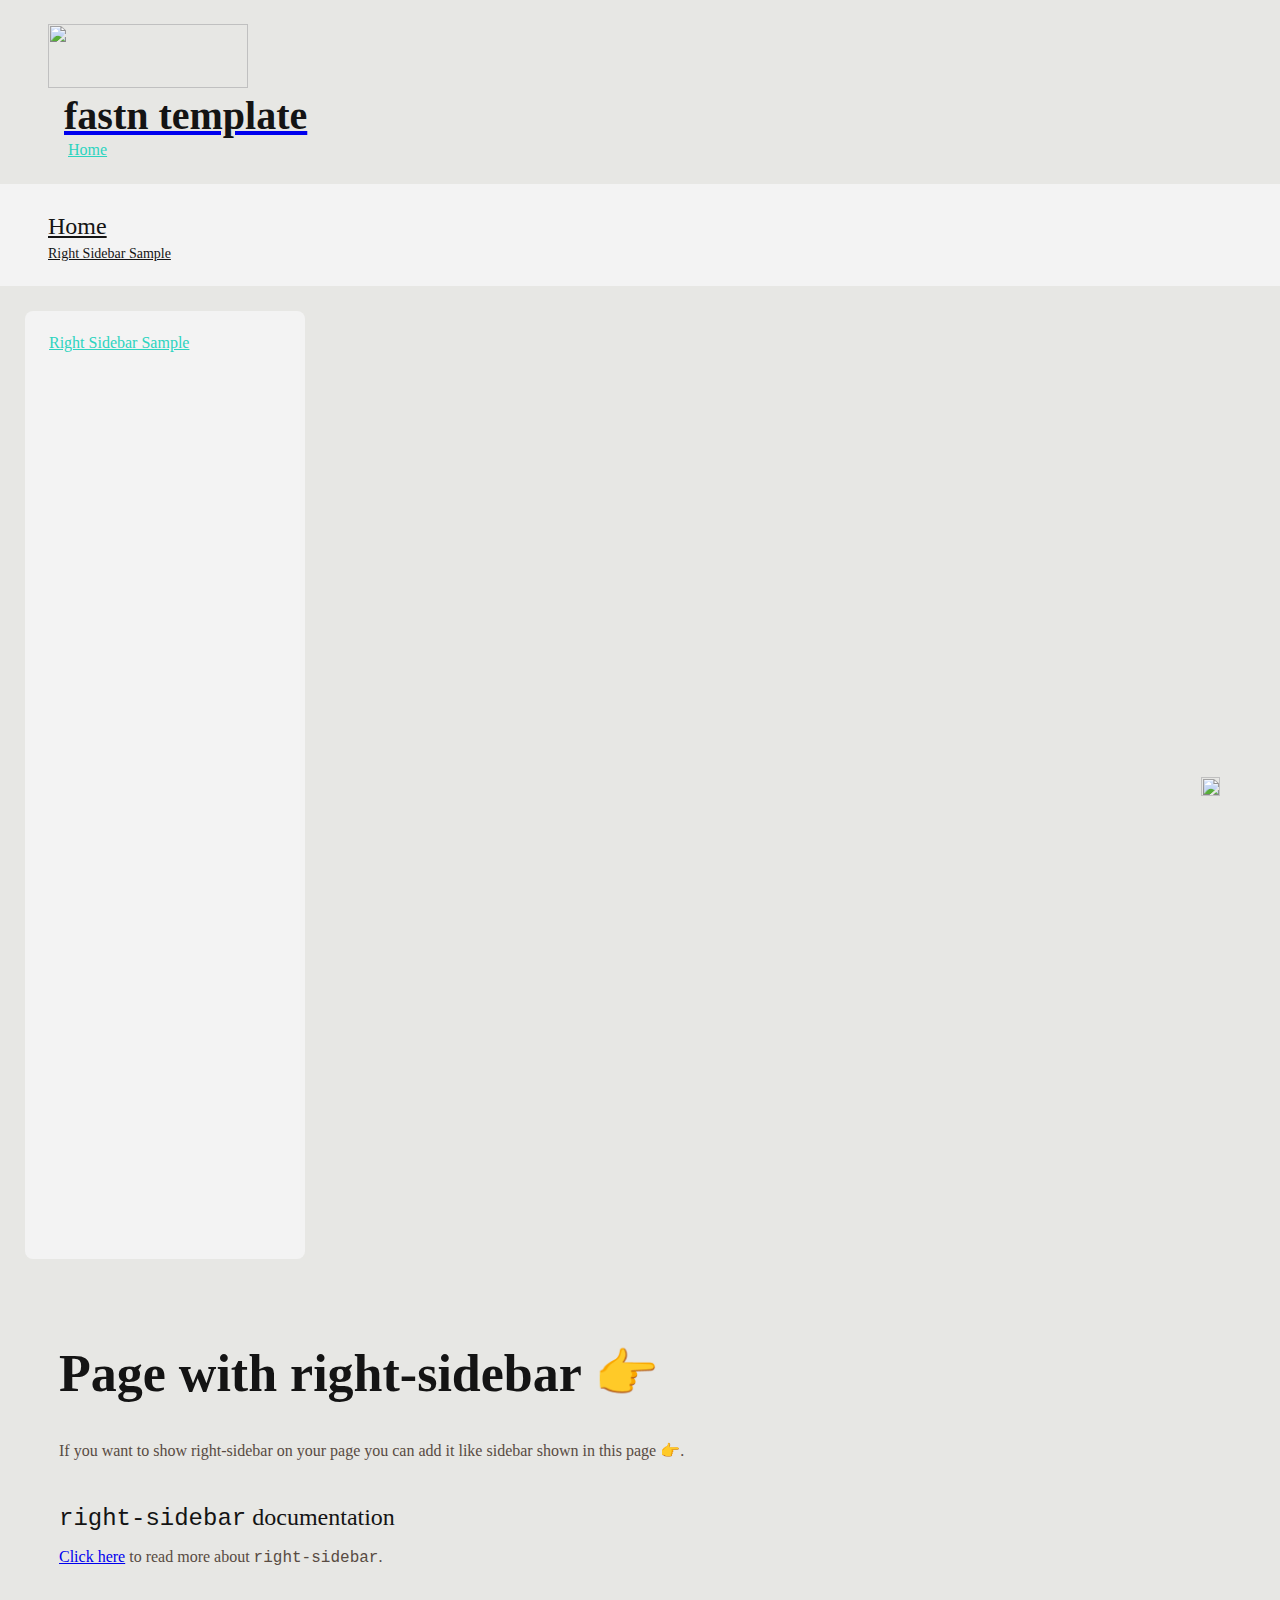
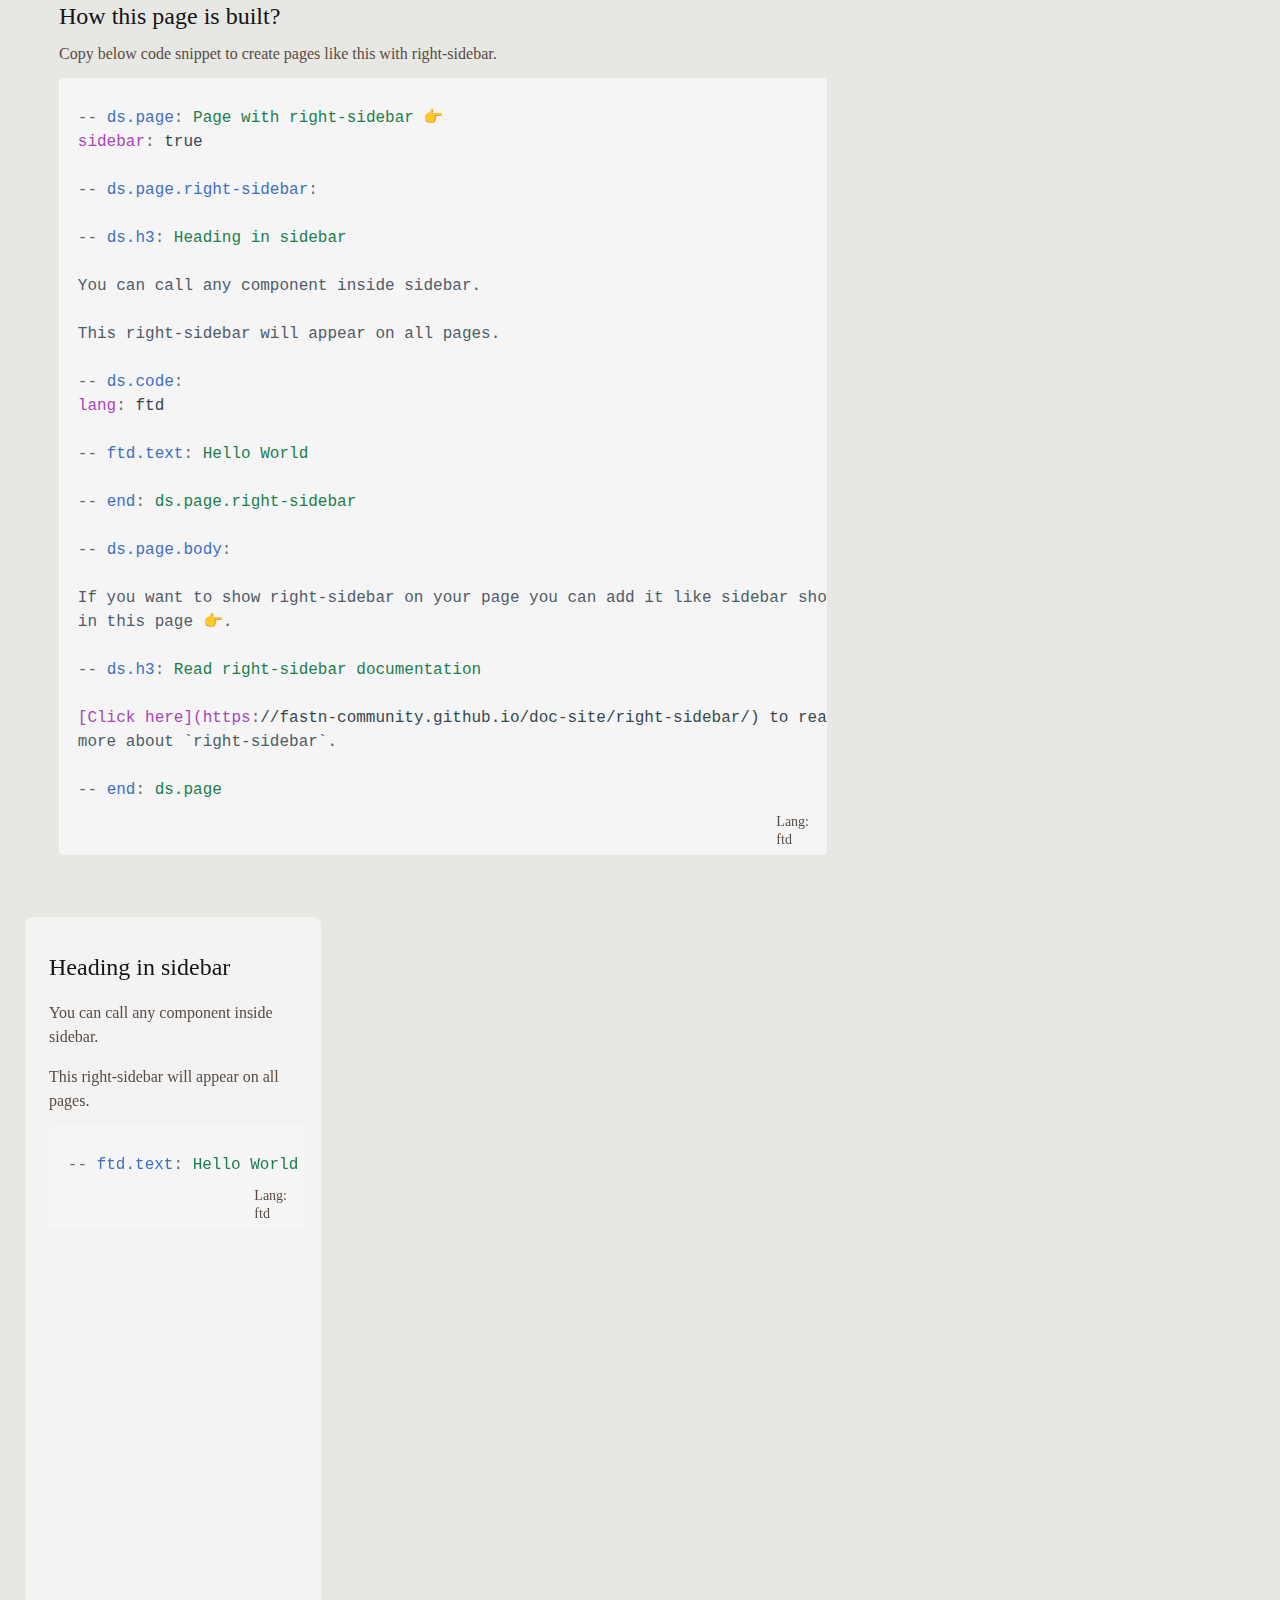
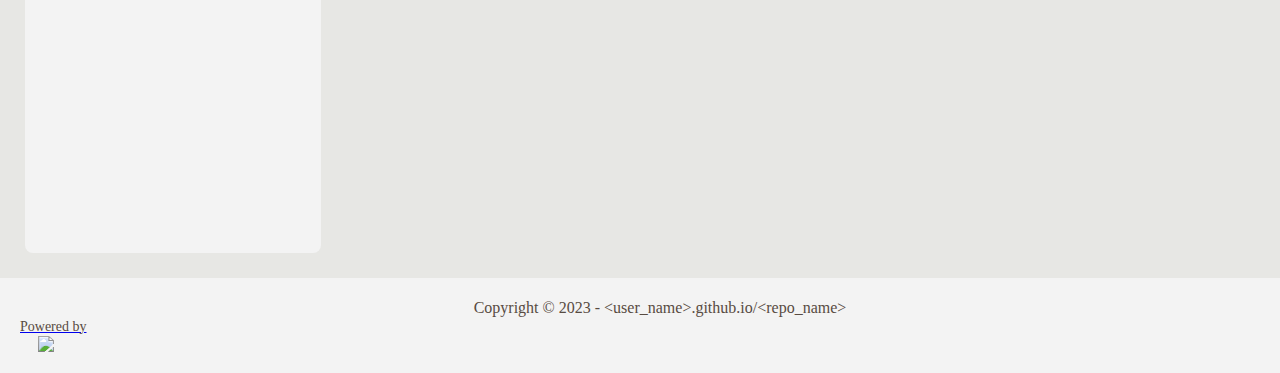
==== sidebar/index.html @ 5b2f930d "deploy: 1764d8431e257601cda72645f70e20fc70ffe8d2" ====
<!DOCTYPE html>
<html lang="en" style="height: 100%;">
<head>
<meta charset="UTF-8"><base href="/card/">
<meta name="viewport" content="width=device-width, initial-scale=1, maximum-scale=1, user-scalable=0"><meta property="og:title" content="Page with right-sidebar 👉"><meta name="twitter:title" content="Page with right-sidebar 👉">
<title>Page with right-sidebar 👉</title>
<link rel="shortcut icon" href="/-/<user_name>.github.io/<repo_name>/favicon.ico" type="image/x-icon">
<script type="ftd" id="ftd-data">
{
"<user_name>.github.io/<repo_name>/FASTN/ds#page:banner:0": [],
"<user_name>.github.io/<repo_name>/FASTN/ds#page:body:0": "If you want to show right-sidebar on your page you can add it like sidebar shown\nin this page 👉.",
"<user_name>.github.io/<repo_name>/FASTN/ds#page:footer:0": [],
"<user_name>.github.io/<repo_name>/FASTN/ds#page:full-width:0": false,
"<user_name>.github.io/<repo_name>/FASTN/ds#page:github-icon:0": false,
"<user_name>.github.io/<repo_name>/FASTN/ds#page:right-sidebar:0": [],
"<user_name>.github.io/<repo_name>/FASTN/ds#page:show-banner:0": true,
"<user_name>.github.io/<repo_name>/FASTN/ds#page:show-footer:0": true,
"<user_name>.github.io/<repo_name>/FASTN/ds#page:sidebar:0": true,
"<user_name>.github.io/<repo_name>/FASTN/ds#page:site-name:0": "fastn template",
"<user_name>.github.io/<repo_name>/FASTN/ds#page:title:0": "Page with right-sidebar 👉",
"<user_name>.github.io/<repo_name>/FASTN/ds#page:wrapper:0": [],
"<user_name>.github.io/<repo_name>/FASTN/ds#site-logo": {
"dark": "-/<user_name>.github.io/<repo_name>/assets/ipsum-logo-dark.svg",
"light": "-/<user_name>.github.io/<repo_name>/assets/ipsum-logo.svg"
},
"<user_name>.github.io/<repo_name>/assets#files.assets.ipsum-logo.svg": {
"dark": "-/<user_name>.github.io/<repo_name>/assets/ipsum-logo-dark.svg",
"light": "-/<user_name>.github.io/<repo_name>/assets/ipsum-logo.svg"
},
"fastn-community.github.io/app-switcher/assets#files.images.FTD.svg": {
"dark": "-/fastn-community.github.io/app-switcher/images/FTD.svg",
"light": "-/fastn-community.github.io/app-switcher/images/FTD.svg"
},
"fastn-community.github.io/app-switcher/assets#files.images.app-switcher-mobile.svg": {
"dark": "-/fastn-community.github.io/app-switcher/images/app-switcher-mobile.svg",
"light": "-/fastn-community.github.io/app-switcher/images/app-switcher-mobile.svg"
},
"fastn-community.github.io/app-switcher/assets#files.images.cross.svg": {
"dark": "-/fastn-community.github.io/app-switcher/images/cross.svg",
"light": "-/fastn-community.github.io/app-switcher/images/cross.svg"
},
"fastn-community.github.io/code-block#code:body:0,0,2,2,1,2,1,0,2": "-- ds.page: Page with right-sidebar 👉\nsidebar: true\n\n-- ds.page.right-sidebar:\n\n-- ds.h3: Heading in sidebar\n\nYou can call any component inside sidebar. \n\nThis right-sidebar will appear on all pages.\n\n-- ds.code:\nlang: ftd\n\n-- ftd.text: Hello World\n\n-- end: ds.page.right-sidebar\n\n-- ds.page.body:\n\nIf you want to show right-sidebar on your page you can add it like sidebar shown\nin this page 👉.\n\n-- ds.h3: Read right-sidebar documentation\n\n[Click here](https://fastn-community.github.io/doc-site/right-sidebar/) to read\nmore about `right-sidebar`.\n\n-- end: ds.page",
"fastn-community.github.io/code-block#code:body:0,0,2,2,2,0,1": "-- ftd.text: Hello World",
"fastn-community.github.io/code-block#code:body:0,0,3,2,1,1,0,2": "-- ds.page: Page with right-sidebar 👉\nsidebar: true\n\n-- ds.page.right-sidebar:\n\n-- ds.h3: Heading in sidebar\n\nYou can call any component inside sidebar. \n\nThis right-sidebar will appear on all pages.\n\n-- ds.code:\nlang: ftd\n\n-- ftd.text: Hello World\n\n-- end: ds.page.right-sidebar\n\n-- ds.page.body:\n\nIf you want to show right-sidebar on your page you can add it like sidebar shown\nin this page 👉.\n\n-- ds.h3: Read right-sidebar documentation\n\n[Click here](https://fastn-community.github.io/doc-site/right-sidebar/) to read\nmore about `right-sidebar`.\n\n-- end: ds.page",
"fastn-community.github.io/code-block#code:body:0,0,3,2,3,1": "-- ftd.text: Hello World",
"fastn-community.github.io/code-block#code:clean-code:0,0,2,2,1,2,1,0,2": "-- ds.page: Page with right-sidebar 👉\nsidebar: true\n\n-- ds.page.right-sidebar:\n\n-- ds.h3: Heading in sidebar\n\nYou can call any component inside sidebar. \n\nThis right-sidebar will appear on all pages.\n\n-- ds.code:\nlang: ftd\n\n-- ftd.text: Hello World\n\n-- end: ds.page.right-sidebar\n\n-- ds.page.body:\n\nIf you want to show right-sidebar on your page you can add it like sidebar shown\nin this page 👉.\n\n-- ds.h3: Read right-sidebar documentation\n\n[Click here](https://fastn-community.github.io/doc-site/right-sidebar/) to read\nmore about `right-sidebar`.\n\n-- end: ds.page",
"fastn-community.github.io/code-block#code:clean-code:0,0,2,2,2,0,1": "-- ftd.text: Hello World",
"fastn-community.github.io/code-block#code:clean-code:0,0,3,2,1,1,0,2": "-- ds.page: Page with right-sidebar 👉\nsidebar: true\n\n-- ds.page.right-sidebar:\n\n-- ds.h3: Heading in sidebar\n\nYou can call any component inside sidebar. \n\nThis right-sidebar will appear on all pages.\n\n-- ds.code:\nlang: ftd\n\n-- ftd.text: Hello World\n\n-- end: ds.page.right-sidebar\n\n-- ds.page.body:\n\nIf you want to show right-sidebar on your page you can add it like sidebar shown\nin this page 👉.\n\n-- ds.h3: Read right-sidebar documentation\n\n[Click here](https://fastn-community.github.io/doc-site/right-sidebar/) to read\nmore about `right-sidebar`.\n\n-- end: ds.page",
"fastn-community.github.io/code-block#code:clean-code:0,0,3,2,3,1": "-- ftd.text: Hello World",
"fastn-community.github.io/code-block#code:copy-mouse-in:0,0,2,2,1,2,1,0,2": false,
"fastn-community.github.io/code-block#code:copy-mouse-in:0,0,2,2,2,0,1": false,
"fastn-community.github.io/code-block#code:copy-mouse-in:0,0,3,2,1,1,0,2": false,
"fastn-community.github.io/code-block#code:copy-mouse-in:0,0,3,2,3,1": false,
"fastn-community.github.io/code-block#code:copy-text:0,0,2,2,1,2,1,0,2": "null",
"fastn-community.github.io/code-block#code:copy-text:0,0,2,2,2,0,1": "null",
"fastn-community.github.io/code-block#code:copy-text:0,0,3,2,1,1,0,2": "null",
"fastn-community.github.io/code-block#code:copy-text:0,0,3,2,3,1": "null",
"fastn-community.github.io/code-block#code:copy:0,0,2,2,1,2,1,0,2": true,
"fastn-community.github.io/code-block#code:copy:0,0,2,2,2,0,1": true,
"fastn-community.github.io/code-block#code:copy:0,0,3,2,1,1,0,2": true,
"fastn-community.github.io/code-block#code:copy:0,0,3,2,3,1": true,
"fastn-community.github.io/code-block#code:download-mouse-in:0,0,2,2,1,2,1,0,2": false,
"fastn-community.github.io/code-block#code:download-mouse-in:0,0,2,2,2,0,1": false,
"fastn-community.github.io/code-block#code:download-mouse-in:0,0,3,2,1,1,0,2": false,
"fastn-community.github.io/code-block#code:download-mouse-in:0,0,3,2,3,1": false,
"fastn-community.github.io/code-block#code:lang:0,0,2,2,1,2,1,0,2": "ftd",
"fastn-community.github.io/code-block#code:lang:0,0,2,2,2,0,1": "ftd",
"fastn-community.github.io/code-block#code:lang:0,0,3,2,1,1,0,2": "ftd",
"fastn-community.github.io/code-block#code:lang:0,0,3,2,3,1": "ftd",
"fastn-community.github.io/code-block#code:mouse-in:0,0,2,2,1,2,1,0,2": false,
"fastn-community.github.io/code-block#code:mouse-in:0,0,2,2,2,0,1": false,
"fastn-community.github.io/code-block#code:mouse-in:0,0,3,2,1,1,0,2": false,
"fastn-community.github.io/code-block#code:mouse-in:0,0,3,2,3,1": false,
"fastn-community.github.io/code-block/assets#files.static.copy-hover.svg": {
"dark": "-/fastn-community.github.io/code-block/static/copy-hover-dark.svg",
"light": "-/fastn-community.github.io/code-block/static/copy-hover.svg"
},
"fastn-community.github.io/code-block/assets#files.static.copy.svg": {
"dark": "-/fastn-community.github.io/code-block/static/copy-dark.svg",
"light": "-/fastn-community.github.io/code-block/static/copy.svg"
},
"fastn-community.github.io/code-block/assets#files.static.download-hover.svg": {
"dark": "-/fastn-community.github.io/code-block/static/download-hover-dark.svg",
"light": "-/fastn-community.github.io/code-block/static/download-hover.svg"
},
"fastn-community.github.io/code-block/assets#files.static.download.svg": {
"dark": "-/fastn-community.github.io/code-block/static/download-dark.svg",
"light": "-/fastn-community.github.io/code-block/static/download.svg"
},
"fastn-community.github.io/code-block/assets#files.static.tick.svg": {
"dark": "-/fastn-community.github.io/code-block/static/tick.svg",
"light": "-/fastn-community.github.io/code-block/static/tick.svg"
},
"fastn-community.github.io/dark-mode-switcher/assets#files.static.dark-mode-active-dark.png": {
"dark": "-/fastn-community.github.io/dark-mode-switcher/static/dark-mode-active-dark.png",
"light": "-/fastn-community.github.io/dark-mode-switcher/static/dark-mode-active-dark.png"
},
"fastn-community.github.io/dark-mode-switcher/assets#files.static.light-mode-active.png": {
"dark": "-/fastn-community.github.io/dark-mode-switcher/static/light-mode-active-dark.png",
"light": "-/fastn-community.github.io/dark-mode-switcher/static/light-mode-active.png"
},
"fastn-community.github.io/dark-mode-switcher/assets#files.static.system-mode-active.png": {
"dark": "-/fastn-community.github.io/dark-mode-switcher/static/system-mode-active-dark.png",
"light": "-/fastn-community.github.io/dark-mode-switcher/static/system-mode-active.png"
},
"fastn-community.github.io/doc-site#doc-page-desktop:login-btn-txt:0,0,2": "Login",
"fastn-community.github.io/doc-site#doc-page-mobile:extra:0,0,3": [],
"fastn-community.github.io/doc-site#light-green": {
"dark": "#0DCEAB",
"light": "#0DCEAB"
},
"fastn-community.github.io/doc-site#page:about-text-url:0": "/",
"fastn-community.github.io/doc-site#page:about-text:0": "About this page",
"fastn-community.github.io/doc-site#page:edit-text-url:0": "/",
"fastn-community.github.io/doc-site#page:edit-text:0": "Edit This Page",
"fastn-community.github.io/doc-site#page:github-text-url:0": "/",
"fastn-community.github.io/doc-site#page:github-text:0": "{green: Sign in} to access Editing Tools",
"fastn-community.github.io/doc-site#page:open-right-sidebar-info:0": false,
"fastn-community.github.io/doc-site#page:wrapper:0": [],
"fastn-community.github.io/doc-site#right-sidebar-background": {
"dark": "#262626",
"light": "#262626"
},
"fastn-community.github.io/doc-site#toc-instance:hover:0,0,2,2,0,0": false,
"fastn-community.github.io/doc-site#toc-instance:toc-clone:0,0,2,2,0,0": {
"bury": false,
"children": [],
"is-active": true,
"is-disabled": false,
"is-heading": false,
"is-open": true,
"title": "Right Sidebar Sample",
"url": "sidebar/"
},
"fastn-community.github.io/doc-site/FASTN/ds#fastn-logo": {
"dark": "https://fastn.com/-/fastn.com/images/fastn-dark.svg",
"light": "https://fastn.com/-/fastn.com/images/fastn.svg"
},
"fastn-community.github.io/doc-site/assets#files.static.brand-logo.svg": {
"dark": "-/fastn-community.github.io/doc-site/static/brand-logo.svg",
"light": "-/fastn-community.github.io/doc-site/static/brand-logo.svg"
},
"fastn-community.github.io/doc-site/assets#files.static.cross-dark.svg": {
"dark": "-/fastn-community.github.io/doc-site/static/cross-dark.svg",
"light": "-/fastn-community.github.io/doc-site/static/cross-dark.svg"
},
"fastn-community.github.io/doc-site/assets#files.static.cross.svg": {
"dark": "-/fastn-community.github.io/doc-site/static/cross-dark.svg",
"light": "-/fastn-community.github.io/doc-site/static/cross.svg"
},
"fastn-community.github.io/doc-site/assets#files.static.editor-icon.svg": {
"dark": "-/fastn-community.github.io/doc-site/static/editor-icon.svg",
"light": "-/fastn-community.github.io/doc-site/static/editor-icon.svg"
},
"fastn-community.github.io/doc-site/assets#files.static.header.hamburger-dark.svg": {
"dark": "-/fastn-community.github.io/doc-site/static/header/hamburger-dark.svg",
"light": "-/fastn-community.github.io/doc-site/static/header/hamburger-dark.svg"
},
"fastn-community.github.io/doc-site/assets#files.static.header.hamburger.svg": {
"dark": "-/fastn-community.github.io/doc-site/static/header/hamburger-dark.svg",
"light": "-/fastn-community.github.io/doc-site/static/header/hamburger.svg"
},
"fastn-community.github.io/doc-site/assets#files.static.info-icon.svg": {
"dark": "-/fastn-community.github.io/doc-site/static/info-icon.svg",
"light": "-/fastn-community.github.io/doc-site/static/info-icon.svg"
},
"fastn-community.github.io/doc-site/common#apps": {
"items": [],
"len": 0
},
"fastn-community.github.io/doc-site/common#brand-caption": "FifthTry",
"fastn-community.github.io/doc-site/common#brand-site-logo": {
"dark": "https://www.fifthtry.com/-/fifthtry.com/images/dummy-site-logo.png",
"light": "https://www.fifthtry.com/-/fifthtry.com/images/dummy-site-logo.png"
},
"fastn-community.github.io/doc-site/common#brand-site-name": "FifthTry",
"fastn-community.github.io/doc-site/common#brand-site-url": "/",
"fastn-community.github.io/doc-site/common#is-reader": false,
"fastn-community.github.io/doc-site/common#itemlist": [
{
"is-last": false,
"title": "About",
"url": "https://github.com/FifthTry"
},
{
"is-last": false,
"title": "Terms",
"url": "https://fifthtry.com/terms/"
},
{
"is-last": false,
"title": "Privacy",
"url": "https://fifthtry.com/privacy/"
},
{
"is-last": true,
"title": "Blog",
"url": "https://fifthtry.com/blog/"
}
],
"fastn-community.github.io/doc-site/common#login-button": false,
"fastn-community.github.io/doc-site/common#login-url": "/",
"fastn-community.github.io/doc-site/common#logo-height": 64,
"fastn-community.github.io/doc-site/common#logo-width": 200,
"fastn-community.github.io/doc-site/common#parent-brand": true,
"fastn-community.github.io/doc-site/common#sections": [],
"fastn-community.github.io/doc-site/common#show-floater": false,
"fastn-community.github.io/doc-site/common#show-footer": true,
"fastn-community.github.io/doc-site/common#site-logo": {
"dark": "null",
"light": "null"
},
"fastn-community.github.io/doc-site/common#site-url": "index.html",
"fastn-community.github.io/doc-site/common#sitemap": {
"current-page": {
"bury": false,
"children": [],
"is-active": true,
"is-disabled": false,
"is-heading": false,
"is-open": true,
"title": "Right Sidebar Sample",
"url": "sidebar/"
},
"current-section": {
"bury": false,
"children": [],
"is-active": true,
"is-disabled": false,
"is-heading": false,
"is-open": true,
"title": "Home",
"url": "index.html"
},
"sections": [
{
"bury": false,
"children": [],
"is-active": true,
"is-disabled": false,
"is-heading": false,
"is-open": true,
"title": "Home",
"url": "index.html"
}
],
"subsections": [],
"toc": [
{
"bury": false,
"children": [],
"is-active": true,
"is-disabled": false,
"is-heading": false,
"is-open": true,
"title": "Right Sidebar Sample",
"url": "sidebar/"
}
]
},
"fastn-community.github.io/doc-site/common#wall-message": "Please, login via clicking on below button",
"fastn-community.github.io/footer#fastn-footer:copyright:0,0,5,0": "Copyright © 2023 - <user_name>.github.io/<repo_name>",
"fastn-community.github.io/footer#fastn-footer:powered-by-link:0,0,5,0": "https://fastn.com/",
"fastn-community.github.io/footer#fastn-footer:powered-by-text:0,0,5,0": "Powered by",
"fastn-community.github.io/footer#fastn-logo": {
"dark": "https://fastn.com/-/fastn.com/images/fastn-dark.svg",
"light": "https://fastn.com/-/fastn.com/images/fastn.svg"
},
"fastn-community.github.io/header#footer-list": [],
"fastn-community.github.io/header#header-desktop:extra:0,0,2,1,2": [],
"fastn-community.github.io/header#header-item-mobile:open:0,0,2,1,1,1,0": false,
"fastn-community.github.io/header#header-item-mobile:open:0,0,3,1,1,1,0": false,
"fastn-community.github.io/header#header-item:open:0,0,2,1,2,0,0,1,0": false,
"fastn-community.github.io/header#header-toc-item-mobile-view:open:0,0,3,1,3,3,2,0,0": false,
"fastn-community.github.io/header#header:current-url:0,0,3,1": "/",
"fastn-community.github.io/header#header:footer-nav:0,0,2,1": [],
"fastn-community.github.io/header#header:footer-nav:0,0,3,1": [],
"fastn-community.github.io/header#header:full-width:0,0,2,1": true,
"fastn-community.github.io/header#header:full-width:0,0,3,1": true,
"fastn-community.github.io/header#header:login-btn-txt:0,0,3,1": "Login",
"fastn-community.github.io/header#header:login-btn-url:0,0,2,1": "index.html",
"fastn-community.github.io/header#header:login-btn-url:0,0,3,1": "index.html",
"fastn-community.github.io/header#header:login-button:0,0,3,1": false,
"fastn-community.github.io/header#header:parent-brand:0,0,2,1": false,
"fastn-community.github.io/header#header:products:0,0,2,1": [],
"fastn-community.github.io/header#header:products:0,0,3,1": [],
"fastn-community.github.io/header#header:show-section:0,0,2,1": false,
"fastn-community.github.io/header#header:show-section:0,0,3,1": false,
"fastn-community.github.io/header#header:sidebar-open:0,0,2,1": false,
"fastn-community.github.io/header#header:sidebar-open:0,0,3,1": false,
"fastn-community.github.io/header#header:width:0,0,2,1": "100",
"fastn-community.github.io/header#header:width:0,0,3,1": "100",
"fastn-community.github.io/header/assets#files.static.down-arrow-dark.svg": {
"dark": "-/fastn-community.github.io/header/static/down-arrow-dark.svg",
"light": "-/fastn-community.github.io/header/static/down-arrow-dark.svg"
},
"fastn-community.github.io/header/assets#files.static.header.cross.svg": {
"dark": "-/fastn-community.github.io/header/static/header/cross-dark.svg",
"light": "-/fastn-community.github.io/header/static/header/cross.svg"
},
"fastn-community.github.io/header/assets#files.static.header.hamburger-dark.svg": {
"dark": "-/fastn-community.github.io/header/static/header/hamburger-dark.svg",
"light": "-/fastn-community.github.io/header/static/header/hamburger-dark.svg"
},
"fastn-community.github.io/header/assets#files.static.icon-github.svg": {
"dark": "-/fastn-community.github.io/header/static/icon-github-dark.svg",
"light": "-/fastn-community.github.io/header/static/icon-github.svg"
},
"fastn-community.github.io/header/assets#files.static.up-arrow-dark.svg": {
"dark": "-/fastn-community.github.io/header/static/up-arrow-dark.svg",
"light": "-/fastn-community.github.io/header/static/up-arrow-dark.svg"
},
"fastn-community.github.io/roboto-font/assets#fonts": {
"Roboto": "fastn-community-github-io-roboto-font-Roboto"
},
"fastn-community.github.io/roboto-typography#blockquote": {
"desktop": {
"font-family": "fastn-community-github-io-roboto-font-Roboto",
"letter-spacing": "0px",
"line-height": "16px",
"size": "14px",
"weight": 400
},
"mobile": {
"font-family": "fastn-community-github-io-roboto-font-Roboto",
"letter-spacing": "0px",
"line-height": "16px",
"size": "14px",
"weight": 400
}
},
"fastn-community.github.io/roboto-typography#blockquote-desktop": {
"font-family": "fastn-community-github-io-roboto-font-Roboto",
"letter-spacing": "0px",
"line-height": "16px",
"size": "14px",
"weight": 400
},
"fastn-community.github.io/roboto-typography#blockquote-mobile": {
"font-family": "fastn-community-github-io-roboto-font-Roboto",
"letter-spacing": "0px",
"line-height": "16px",
"size": "14px",
"weight": 400
},
"fastn-community.github.io/roboto-typography#button-large": {
"desktop": {
"font-family": "fastn-community-github-io-roboto-font-Roboto",
"letter-spacing": "0px",
"line-height": "24px",
"size": "18px",
"weight": 700
},
"mobile": {
"font-family": "fastn-community-github-io-roboto-font-Roboto",
"letter-spacing": "0px",
"line-height": "24px",
"size": "18px",
"weight": 700
}
},
"fastn-community.github.io/roboto-typography#button-large-desktop": {
"font-family": "fastn-community-github-io-roboto-font-Roboto",
"letter-spacing": "0px",
"line-height": "24px",
"size": "18px",
"weight": 700
},
"fastn-community.github.io/roboto-typography#button-large-mobile": {
"font-family": "fastn-community-github-io-roboto-font-Roboto",
"letter-spacing": "0px",
"line-height": "24px",
"size": "18px",
"weight": 700
},
"fastn-community.github.io/roboto-typography#button-medium": {
"desktop": {
"font-family": "fastn-community-github-io-roboto-font-Roboto",
"letter-spacing": "0px",
"line-height": "21px",
"size": "16px",
"weight": 700
},
"mobile": {
"font-family": "fastn-community-github-io-roboto-font-Roboto",
"letter-spacing": "0px",
"line-height": "21px",
"size": "16px",
"weight": 400
}
},
"fastn-community.github.io/roboto-typography#button-medium-desktop": {
"font-family": "fastn-community-github-io-roboto-font-Roboto",
"letter-spacing": "0px",
"line-height": "21px",
"size": "16px",
"weight": 700
},
"fastn-community.github.io/roboto-typography#button-medium-mobile": {
"font-family": "fastn-community-github-io-roboto-font-Roboto",
"letter-spacing": "0px",
"line-height": "21px",
"size": "16px",
"weight": 400
},
"fastn-community.github.io/roboto-typography#button-small": {
"desktop": {
"font-family": "fastn-community-github-io-roboto-font-Roboto",
"letter-spacing": "0px",
"line-height": "19px",
"size": "14px",
"weight": 700
},
"mobile": {
"font-family": "fastn-community-github-io-roboto-font-Roboto",
"letter-spacing": "0px",
"line-height": "19px",
"size": "14px",
"weight": 400
}
},
"fastn-community.github.io/roboto-typography#button-small-desktop": {
"font-family": "fastn-community-github-io-roboto-font-Roboto",
"letter-spacing": "0px",
"line-height": "19px",
"size": "14px",
"weight": 700
},
"fastn-community.github.io/roboto-typography#button-small-mobile": {
"font-family": "fastn-community-github-io-roboto-font-Roboto",
"letter-spacing": "0px",
"line-height": "19px",
"size": "14px",
"weight": 400
},
"fastn-community.github.io/roboto-typography#copy-large": {
"desktop": {
"font-family": "fastn-community-github-io-roboto-font-Roboto",
"letter-spacing": "0px",
"line-height": "28px",
"size": "20px",
"weight": 400
},
"mobile": {
"font-family": "fastn-community-github-io-roboto-font-Roboto",
"letter-spacing": "0px",
"line-height": "28px",
"size": "20px",
"weight": 400
}
},
"fastn-community.github.io/roboto-typography#copy-large-desktop": {
"font-family": "fastn-community-github-io-roboto-font-Roboto",
"letter-spacing": "0px",
"line-height": "28px",
"size": "20px",
"weight": 400
},
"fastn-community.github.io/roboto-typography#copy-large-mobile": {
"font-family": "fastn-community-github-io-roboto-font-Roboto",
"letter-spacing": "0px",
"line-height": "28px",
"size": "20px",
"weight": 400
},
"fastn-community.github.io/roboto-typography#copy-regular": {
"desktop": {
"font-family": "fastn-community-github-io-roboto-font-Roboto",
"letter-spacing": "0px",
"line-height": "24px",
"size": "16px",
"weight": 400
},
"mobile": {
"font-family": "fastn-community-github-io-roboto-font-Roboto",
"letter-spacing": "0px",
"line-height": "24px",
"size": "16px",
"weight": 400
}
},
"fastn-community.github.io/roboto-typography#copy-regular-desktop": {
"font-family": "fastn-community-github-io-roboto-font-Roboto",
"letter-spacing": "0px",
"line-height": "24px",
"size": "16px",
"weight": 400
},
"fastn-community.github.io/roboto-typography#copy-regular-mobile": {
"font-family": "fastn-community-github-io-roboto-font-Roboto",
"letter-spacing": "0px",
"line-height": "24px",
"size": "16px",
"weight": 400
},
"fastn-community.github.io/roboto-typography#copy-small": {
"desktop": {
"font-family": "fastn-community-github-io-roboto-font-Roboto",
"letter-spacing": "0px",
"line-height": "20px",
"size": "16px",
"weight": 400
},
"mobile": {
"font-family": "fastn-community-github-io-roboto-font-Roboto",
"letter-spacing": "0px",
"line-height": "20px",
"size": "16px",
"weight": 400
}
},
"fastn-community.github.io/roboto-typography#copy-small-desktop": {
"font-family": "fastn-community-github-io-roboto-font-Roboto",
"letter-spacing": "0px",
"line-height": "20px",
"size": "16px",
"weight": 400
},
"fastn-community.github.io/roboto-typography#copy-small-mobile": {
"font-family": "fastn-community-github-io-roboto-font-Roboto",
"letter-spacing": "0px",
"line-height": "20px",
"size": "16px",
"weight": 400
},
"fastn-community.github.io/roboto-typography#fine-print": {
"desktop": {
"font-family": "fastn-community-github-io-roboto-font-Roboto",
"letter-spacing": "0px",
"line-height": "18px",
"size": "14px",
"weight": 400
},
"mobile": {
"font-family": "fastn-community-github-io-roboto-font-Roboto",
"letter-spacing": "0px",
"line-height": "18px",
"size": "14px",
"weight": 400
}
},
"fastn-community.github.io/roboto-typography#fine-print-desktop": {
"font-family": "fastn-community-github-io-roboto-font-Roboto",
"letter-spacing": "0px",
"line-height": "18px",
"size": "14px",
"weight": 400
},
"fastn-community.github.io/roboto-typography#fine-print-mobile": {
"font-family": "fastn-community-github-io-roboto-font-Roboto",
"letter-spacing": "0px",
"line-height": "18px",
"size": "14px",
"weight": 400
},
"fastn-community.github.io/roboto-typography#heading-hero": {
"desktop": {
"font-family": "fastn-community-github-io-roboto-font-Roboto",
"letter-spacing": "0px",
"line-height": "60px",
"size": "52px",
"weight": 700
},
"mobile": {
"font-family": "fastn-community-github-io-roboto-font-Roboto",
"letter-spacing": "0px",
"line-height": "60px",
"size": "52px",
"weight": 700
}
},
"fastn-community.github.io/roboto-typography#heading-hero-desktop": {
"font-family": "fastn-community-github-io-roboto-font-Roboto",
"letter-spacing": "0px",
"line-height": "60px",
"size": "52px",
"weight": 700
},
"fastn-community.github.io/roboto-typography#heading-hero-mobile": {
"font-family": "fastn-community-github-io-roboto-font-Roboto",
"letter-spacing": "0px",
"line-height": "60px",
"size": "52px",
"weight": 700
},
"fastn-community.github.io/roboto-typography#heading-large": {
"desktop": {
"font-family": "fastn-community-github-io-roboto-font-Roboto",
"letter-spacing": "0px",
"line-height": "48px",
"size": "40px",
"weight": 700
},
"mobile": {
"font-family": "fastn-community-github-io-roboto-font-Roboto",
"letter-spacing": "0px",
"line-height": "48px",
"size": "40px",
"weight": 700
}
},
"fastn-community.github.io/roboto-typography#heading-large-desktop": {
"font-family": "fastn-community-github-io-roboto-font-Roboto",
"letter-spacing": "0px",
"line-height": "48px",
"size": "40px",
"weight": 700
},
"fastn-community.github.io/roboto-typography#heading-large-mobile": {
"font-family": "fastn-community-github-io-roboto-font-Roboto",
"letter-spacing": "0px",
"line-height": "48px",
"size": "40px",
"weight": 700
},
"fastn-community.github.io/roboto-typography#heading-medium": {
"desktop": {
"font-family": "fastn-community-github-io-roboto-font-Roboto",
"letter-spacing": "0px",
"line-height": "44px",
"size": "32px",
"weight": 600
},
"mobile": {
"font-family": "fastn-community-github-io-roboto-font-Roboto",
"letter-spacing": "0px",
"line-height": "44px",
"size": "32px",
"weight": 600
}
},
"fastn-community.github.io/roboto-typography#heading-medium-desktop": {
"font-family": "fastn-community-github-io-roboto-font-Roboto",
"letter-spacing": "0px",
"line-height": "44px",
"size": "32px",
"weight": 600
},
"fastn-community.github.io/roboto-typography#heading-medium-mobile": {
"font-family": "fastn-community-github-io-roboto-font-Roboto",
"letter-spacing": "0px",
"line-height": "44px",
"size": "32px",
"weight": 600
},
"fastn-community.github.io/roboto-typography#heading-small": {
"desktop": {
"font-family": "fastn-community-github-io-roboto-font-Roboto",
"letter-spacing": "0px",
"line-height": "36px",
"size": "24px",
"weight": 500
},
"mobile": {
"font-family": "fastn-community-github-io-roboto-font-Roboto",
"letter-spacing": "0px",
"line-height": "36px",
"size": "24px",
"weight": 500
}
},
"fastn-community.github.io/roboto-typography#heading-small-desktop": {
"font-family": "fastn-community-github-io-roboto-font-Roboto",
"letter-spacing": "0px",
"line-height": "36px",
"size": "24px",
"weight": 500
},
"fastn-community.github.io/roboto-typography#heading-small-mobile": {
"font-family": "fastn-community-github-io-roboto-font-Roboto",
"letter-spacing": "0px",
"line-height": "36px",
"size": "24px",
"weight": 500
},
"fastn-community.github.io/roboto-typography#heading-tiny": {
"desktop": {
"font-family": "fastn-community-github-io-roboto-font-Roboto",
"letter-spacing": "0px",
"line-height": "26px",
"size": "18px",
"weight": 500
},
"mobile": {
"font-family": "fastn-community-github-io-roboto-font-Roboto",
"letter-spacing": "0px",
"line-height": "26px",
"size": "18px",
"weight": 500
}
},
"fastn-community.github.io/roboto-typography#heading-tiny-desktop": {
"font-family": "fastn-community-github-io-roboto-font-Roboto",
"letter-spacing": "0px",
"line-height": "26px",
"size": "18px",
"weight": 500
},
"fastn-community.github.io/roboto-typography#heading-tiny-mobile": {
"font-family": "fastn-community-github-io-roboto-font-Roboto",
"letter-spacing": "0px",
"line-height": "26px",
"size": "18px",
"weight": 500
},
"fastn-community.github.io/roboto-typography#label-large": {
"desktop": {
"font-family": "fastn-community-github-io-roboto-font-Roboto",
"letter-spacing": "0px",
"line-height": "22px",
"size": "16px",
"weight": 400
},
"mobile": {
"font-family": "fastn-community-github-io-roboto-font-Roboto",
"letter-spacing": "0px",
"line-height": "22px",
"size": "16px",
"weight": 400
}
},
"fastn-community.github.io/roboto-typography#label-large-desktop": {
"font-family": "fastn-community-github-io-roboto-font-Roboto",
"letter-spacing": "0px",
"line-height": "22px",
"size": "16px",
"weight": 400
},
"fastn-community.github.io/roboto-typography#label-large-mobile": {
"font-family": "fastn-community-github-io-roboto-font-Roboto",
"letter-spacing": "0px",
"line-height": "22px",
"size": "16px",
"weight": 400
},
"fastn-community.github.io/roboto-typography#label-small": {
"desktop": {
"font-family": "fastn-community-github-io-roboto-font-Roboto",
"letter-spacing": "0px",
"line-height": "16px",
"size": "14px",
"weight": 400
},
"mobile": {
"font-family": "fastn-community-github-io-roboto-font-Roboto",
"letter-spacing": "0px",
"line-height": "16px",
"size": "14px",
"weight": 400
}
},
"fastn-community.github.io/roboto-typography#label-small-desktop": {
"font-family": "fastn-community-github-io-roboto-font-Roboto",
"letter-spacing": "0px",
"line-height": "16px",
"size": "14px",
"weight": 400
},
"fastn-community.github.io/roboto-typography#label-small-mobile": {
"font-family": "fastn-community-github-io-roboto-font-Roboto",
"letter-spacing": "0px",
"line-height": "16px",
"size": "14px",
"weight": 400
},
"fastn-community.github.io/roboto-typography#link": {
"desktop": {
"font-family": "fastn-community-github-io-roboto-font-Roboto",
"letter-spacing": "0px",
"line-height": "19px",
"size": "14px",
"weight": 700
},
"mobile": {
"font-family": "fastn-community-github-io-roboto-font-Roboto",
"letter-spacing": "0px",
"line-height": "19px",
"size": "14px",
"weight": 400
}
},
"fastn-community.github.io/roboto-typography#link-desktop": {
"font-family": "fastn-community-github-io-roboto-font-Roboto",
"letter-spacing": "0px",
"line-height": "19px",
"size": "14px",
"weight": 700
},
"fastn-community.github.io/roboto-typography#link-mobile": {
"font-family": "fastn-community-github-io-roboto-font-Roboto",
"letter-spacing": "0px",
"line-height": "19px",
"size": "14px",
"weight": 400
},
"fastn-community.github.io/roboto-typography#source-code": {
"desktop": {
"font-family": "fastn-community-github-io-roboto-font-Roboto",
"letter-spacing": "0px",
"line-height": "16px",
"size": "14px",
"weight": 400
},
"mobile": {
"font-family": "fastn-community-github-io-roboto-font-Roboto",
"letter-spacing": "0px",
"line-height": "16px",
"size": "14px",
"weight": 400
}
},
"fastn-community.github.io/roboto-typography#source-code-desktop": {
"font-family": "fastn-community-github-io-roboto-font-Roboto",
"letter-spacing": "0px",
"line-height": "16px",
"size": "14px",
"weight": 400
},
"fastn-community.github.io/roboto-typography#source-code-mobile": {
"font-family": "fastn-community-github-io-roboto-font-Roboto",
"letter-spacing": "0px",
"line-height": "16px",
"size": "14px",
"weight": 400
},
"fastn-community.github.io/roboto-typography#types": {
"blockquote": {
"desktop": {
"font-family": "fastn-community-github-io-roboto-font-Roboto",
"letter-spacing": "0px",
"line-height": "16px",
"size": "14px",
"weight": 400
},
"mobile": {
"font-family": "fastn-community-github-io-roboto-font-Roboto",
"letter-spacing": "0px",
"line-height": "16px",
"size": "14px",
"weight": 400
}
},
"button-large": {
"desktop": {
"font-family": "fastn-community-github-io-roboto-font-Roboto",
"letter-spacing": "0px",
"line-height": "24px",
"size": "18px",
"weight": 700
},
"mobile": {
"font-family": "fastn-community-github-io-roboto-font-Roboto",
"letter-spacing": "0px",
"line-height": "24px",
"size": "18px",
"weight": 700
}
},
"button-medium": {
"desktop": {
"font-family": "fastn-community-github-io-roboto-font-Roboto",
"letter-spacing": "0px",
"line-height": "21px",
"size": "16px",
"weight": 700
},
"mobile": {
"font-family": "fastn-community-github-io-roboto-font-Roboto",
"letter-spacing": "0px",
"line-height": "21px",
"size": "16px",
"weight": 400
}
},
"button-small": {
"desktop": {
"font-family": "fastn-community-github-io-roboto-font-Roboto",
"letter-spacing": "0px",
"line-height": "19px",
"size": "14px",
"weight": 700
},
"mobile": {
"font-family": "fastn-community-github-io-roboto-font-Roboto",
"letter-spacing": "0px",
"line-height": "19px",
"size": "14px",
"weight": 400
}
},
"copy-large": {
"desktop": {
"font-family": "fastn-community-github-io-roboto-font-Roboto",
"letter-spacing": "0px",
"line-height": "28px",
"size": "20px",
"weight": 400
},
"mobile": {
"font-family": "fastn-community-github-io-roboto-font-Roboto",
"letter-spacing": "0px",
"line-height": "28px",
"size": "20px",
"weight": 400
}
},
"copy-regular": {
"desktop": {
"font-family": "fastn-community-github-io-roboto-font-Roboto",
"letter-spacing": "0px",
"line-height": "24px",
"size": "16px",
"weight": 400
},
"mobile": {
"font-family": "fastn-community-github-io-roboto-font-Roboto",
"letter-spacing": "0px",
"line-height": "24px",
"size": "16px",
"weight": 400
}
},
"copy-small": {
"desktop": {
"font-family": "fastn-community-github-io-roboto-font-Roboto",
"letter-spacing": "0px",
"line-height": "20px",
"size": "16px",
"weight": 400
},
"mobile": {
"font-family": "fastn-community-github-io-roboto-font-Roboto",
"letter-spacing": "0px",
"line-height": "20px",
"size": "16px",
"weight": 400
}
},
"fine-print": {
"desktop": {
"font-family": "fastn-community-github-io-roboto-font-Roboto",
"letter-spacing": "0px",
"line-height": "18px",
"size": "14px",
"weight": 400
},
"mobile": {
"font-family": "fastn-community-github-io-roboto-font-Roboto",
"letter-spacing": "0px",
"line-height": "18px",
"size": "14px",
"weight": 400
}
},
"heading-hero": {
"desktop": {
"font-family": "fastn-community-github-io-roboto-font-Roboto",
"letter-spacing": "0px",
"line-height": "60px",
"size": "52px",
"weight": 700
},
"mobile": {
"font-family": "fastn-community-github-io-roboto-font-Roboto",
"letter-spacing": "0px",
"line-height": "60px",
"size": "52px",
"weight": 700
}
},
"heading-large": {
"desktop": {
"font-family": "fastn-community-github-io-roboto-font-Roboto",
"letter-spacing": "0px",
"line-height": "48px",
"size": "40px",
"weight": 700
},
"mobile": {
"font-family": "fastn-community-github-io-roboto-font-Roboto",
"letter-spacing": "0px",
"line-height": "48px",
"size": "40px",
"weight": 700
}
},
"heading-medium": {
"desktop": {
"font-family": "fastn-community-github-io-roboto-font-Roboto",
"letter-spacing": "0px",
"line-height": "44px",
"size": "32px",
"weight": 600
},
"mobile": {
"font-family": "fastn-community-github-io-roboto-font-Roboto",
"letter-spacing": "0px",
"line-height": "44px",
"size": "32px",
"weight": 600
}
},
"heading-small": {
"desktop": {
"font-family": "fastn-community-github-io-roboto-font-Roboto",
"letter-spacing": "0px",
"line-height": "36px",
"size": "24px",
"weight": 500
},
"mobile": {
"font-family": "fastn-community-github-io-roboto-font-Roboto",
"letter-spacing": "0px",
"line-height": "36px",
"size": "24px",
"weight": 500
}
},
"heading-tiny": {
"desktop": {
"font-family": "fastn-community-github-io-roboto-font-Roboto",
"letter-spacing": "0px",
"line-height": "26px",
"size": "18px",
"weight": 500
},
"mobile": {
"font-family": "fastn-community-github-io-roboto-font-Roboto",
"letter-spacing": "0px",
"line-height": "26px",
"size": "18px",
"weight": 500
}
},
"label-large": {
"desktop": {
"font-family": "fastn-community-github-io-roboto-font-Roboto",
"letter-spacing": "0px",
"line-height": "22px",
"size": "16px",
"weight": 400
},
"mobile": {
"font-family": "fastn-community-github-io-roboto-font-Roboto",
"letter-spacing": "0px",
"line-height": "22px",
"size": "16px",
"weight": 400
}
},
"label-small": {
"desktop": {
"font-family": "fastn-community-github-io-roboto-font-Roboto",
"letter-spacing": "0px",
"line-height": "16px",
"size": "14px",
"weight": 400
},
"mobile": {
"font-family": "fastn-community-github-io-roboto-font-Roboto",
"letter-spacing": "0px",
"line-height": "16px",
"size": "14px",
"weight": 400
}
},
"link": {
"desktop": {
"font-family": "fastn-community-github-io-roboto-font-Roboto",
"letter-spacing": "0px",
"line-height": "19px",
"size": "14px",
"weight": 700
},
"mobile": {
"font-family": "fastn-community-github-io-roboto-font-Roboto",
"letter-spacing": "0px",
"line-height": "19px",
"size": "14px",
"weight": 400
}
},
"source-code": {
"desktop": {
"font-family": "fastn-community-github-io-roboto-font-Roboto",
"letter-spacing": "0px",
"line-height": "16px",
"size": "14px",
"weight": 400
},
"mobile": {
"font-family": "fastn-community-github-io-roboto-font-Roboto",
"letter-spacing": "0px",
"line-height": "16px",
"size": "14px",
"weight": 400
}
}
},
"fastn-community.github.io/typography#h3:body:0,0,2,2,1,2,1,0,0": "[Click here](https://fastn-community.github.io/doc-site/right-sidebar/) to read\nmore about `right-sidebar`.",
"fastn-community.github.io/typography#h3:body:0,0,2,2,1,2,1,0,1": "Copy below code snippet to create pages like this with right-sidebar.",
"fastn-community.github.io/typography#h3:body:0,0,2,2,2,0,0": "You can call any component inside sidebar. \n\nThis right-sidebar will appear on all pages.",
"fastn-community.github.io/typography#h3:body:0,0,3,2,1,1,0,0": "[Click here](https://fastn-community.github.io/doc-site/right-sidebar/) to read\nmore about `right-sidebar`.",
"fastn-community.github.io/typography#h3:body:0,0,3,2,1,1,0,1": "Copy below code snippet to create pages like this with right-sidebar.",
"fastn-community.github.io/typography#h3:body:0,0,3,2,3,0": "You can call any component inside sidebar. \n\nThis right-sidebar will appear on all pages.",
"fastn-community.github.io/typography#h3:title:0,0,2,2,1,2,1,0,0": "`right-sidebar` documentation",
"fastn-community.github.io/typography#h3:title:0,0,2,2,1,2,1,0,1": "How this page is built?",
"fastn-community.github.io/typography#h3:title:0,0,2,2,2,0,0": "Heading in sidebar",
"fastn-community.github.io/typography#h3:title:0,0,3,2,1,1,0,0": "`right-sidebar` documentation",
"fastn-community.github.io/typography#h3:title:0,0,3,2,1,1,0,1": "How this page is built?",
"fastn-community.github.io/typography#h3:title:0,0,3,2,3,0": "Heading in sidebar",
"fifthtry.github.io/product-switcher#current-product": 1,
"fifthtry.github.io/product-switcher#shadow-color": {
"dark": "rgba(45, 212, 191, 0.2)",
"light": "rgba(45, 212, 191, 0.2)"
},
"fifthtry.github.io/product-switcher#switcher:mouse-events:0,0,2,1,1,0,0,1,0": false,
"fifthtry.github.io/product-switcher#switcher:mouse-events:0,0,2,1,2,0,0,0,2,0": false,
"fifthtry.github.io/product-switcher#switcher:on-left:0,0,2,1,1,0,0,1,0": true,
"fifthtry.github.io/product-switcher#switcher:on-left:0,0,2,1,2,0,0,0,2,0": true,
"fifthtry.github.io/product-switcher#var-current-product": 1,
"fifthtry.github.io/product-switcher/assets#files.assets.images.down-arrow.svg": {
"dark": "-/fifthtry.github.io/product-switcher/assets/images/down-arrow.svg",
"light": "-/fifthtry.github.io/product-switcher/assets/images/down-arrow.svg"
},
"ftd#breakpoint-width": {
"mobile": 768
},
"ftd#dark-mode": false,
"ftd#default-colors": {
"accent": {
"primary": {
"dark": "#2dd4bf",
"light": "#2dd4bf"
},
"secondary": {
"dark": "#4fb2df",
"light": "#4fb2df"
},
"tertiary": {
"dark": "#c5cbd7",
"light": "#c5cbd7"
}
},
"background": {
"base": {
"dark": "#18181b",
"light": "#e7e7e4"
},
"code": {
"dark": "#21222C",
"light": "#F5F5F5"
},
"overlay": {
"dark": "rgba(0, 0, 0, 0.8)",
"light": "rgba(0, 0, 0, 0.8)"
},
"step-1": {
"dark": "#141414",
"light": "#f3f3f3"
},
"step-2": {
"dark": "#585656",
"light": "#c9cece"
}
},
"border": {
"dark": "#434547",
"light": "#434547"
},
"border-strong": {
"dark": "#919192",
"light": "#919192"
},
"cta-danger": {
"base": {
"dark": "#1C1B1F",
"light": "#1C1B1F"
},
"border": {
"dark": "#1C1B1F",
"light": "#1C1B1F"
},
"border-disabled": {
"dark": "#feffff",
"light": "#feffff"
},
"disabled": {
"dark": "#1C1B1F",
"light": "#1C1B1F"
},
"focused": {
"dark": "#1C1B1F",
"light": "#1C1B1F"
},
"hover": {
"dark": "#1C1B1F",
"light": "#1C1B1F"
},
"pressed": {
"dark": "#1C1B1F",
"light": "#1C1B1F"
},
"text": {
"dark": "#1C1B1F",
"light": "#1C1B1F"
},
"text-disabled": {
"dark": "#feffff",
"light": "#feffff"
}
},
"cta-primary": {
"base": {
"dark": "#2dd4bf",
"light": "#2dd4bf"
},
"border": {
"dark": "#2b8074",
"light": "#2b8074"
},
"border-disabled": {
"dark": "#65b693",
"light": "#65b693"
},
"disabled": {
"dark": "rgba(44, 201, 181, 0.1)",
"light": "rgba(44, 201, 181, 0.1)"
},
"focused": {
"dark": "#2cbfac",
"light": "#2cbfac"
},
"hover": {
"dark": "#2c9f90",
"light": "#2c9f90"
},
"pressed": {
"dark": "#2cc9b5",
"light": "#2cc9b5"
},
"text": {
"dark": "#feffff",
"light": "#feffff"
},
"text-disabled": {
"dark": "#65b693",
"light": "#65b693"
}
},
"cta-secondary": {
"base": {
"dark": "#4fb2df",
"light": "#4fb2df"
},
"border": {
"dark": "#209fdb",
"light": "#209fdb"
},
"border-disabled": {
"dark": "#65b693",
"light": "#65b693"
},
"disabled": {
"dark": "rgba(79, 178, 223, 0.1)",
"light": "rgba(79, 178, 223, 0.1)"
},
"focused": {
"dark": "#4fb1df",
"light": "#4fb1df"
},
"hover": {
"dark": "#40afe1",
"light": "#40afe1"
},
"pressed": {
"dark": "#4fb2df",
"light": "#4fb2df"
},
"text": {
"dark": "#ffffff",
"light": "#584b42"
},
"text-disabled": {
"dark": "#65b693",
"light": "#65b693"
}
},
"cta-tertiary": {
"base": {
"dark": "#556375",
"light": "#556375"
},
"border": {
"dark": "#e2e4e7",
"light": "#e2e4e7"
},
"border-disabled": {
"dark": "#65b693",
"light": "#65b693"
},
"disabled": {
"dark": "rgba(85, 99, 117, 0.1)",
"light": "rgba(85, 99, 117, 0.1)"
},
"focused": {
"dark": "#e0e2e6",
"light": "#e0e2e6"
},
"hover": {
"dark": "#c7cbd1",
"light": "#c7cbd1"
},
"pressed": {
"dark": "#3b4047",
"light": "#3b4047"
},
"text": {
"dark": "#ffffff",
"light": "#ffffff"
},
"text-disabled": {
"dark": "#65b693",
"light": "#65b693"
}
},
"custom": {
"eight": {
"dark": "#d554b3",
"light": "#d554b3"
},
"five": {
"dark": "#eb57be",
"light": "#eb57be"
},
"four": {
"dark": "#7a65c7",
"light": "#7a65c7"
},
"nine": {
"dark": "#ec8943",
"light": "#ec8943"
},
"one": {
"dark": "#ed753a",
"light": "#ed753a"
},
"seven": {
"dark": "#7564be",
"light": "#7564be"
},
"six": {
"dark": "#ef8dd6",
"light": "#ef8dd6"
},
"ten": {
"dark": "#da7a4a",
"light": "#da7a4a"
},
"three": {
"dark": "#8fdcf8",
"light": "#8fdcf8"
},
"two": {
"dark": "#f3db5f",
"light": "#f3db5f"
}
},
"error": {
"base": {
"dark": "#311b1f",
"light": "#f5bdbb"
},
"border": {
"dark": "#df2b2b",
"light": "#df2b2b"
},
"text": {
"dark": "#c62a21",
"light": "#c62a21"
}
},
"info": {
"base": {
"dark": "#15223a",
"light": "#c4edfd"
},
"border": {
"dark": "#205694",
"light": "#205694"
},
"text": {
"dark": "#1f6feb",
"light": "#205694"
}
},
"scrim": {
"dark": "#007f9b",
"light": "#007f9b"
},
"shadow": {
"dark": "#007f9b",
"light": "#007f9b"
},
"success": {
"base": {
"dark": "#405508ad",
"light": "#e3f0c4"
},
"border": {
"dark": "#3d741f",
"light": "#3d741f"
},
"text": {
"dark": "#479f16",
"light": "#467b28"
}
},
"text": {
"dark": "#a8a29e",
"light": "#584b42"
},
"text-strong": {
"dark": "#ffffff",
"light": "#141414"
},
"warning": {
"base": {
"dark": "#544607a3",
"light": "#fbefba"
},
"border": {
"dark": "#966220",
"light": "#966220"
},
"text": {
"dark": "#d07f19",
"light": "#966220"
}
}
},
"ftd#default-types": {
"blockquote": {
"desktop": {
"font-family": "sans-serif",
"line-height": "21px",
"size": "16px",
"weight": 400
},
"mobile": {
"font-family": "sans-serif",
"line-height": "21px",
"size": "16px",
"weight": 400
}
},
"button-large": {
"desktop": {
"font-family": "sans-serif",
"line-height": "24px",
"size": "18px",
"weight": 400
},
"mobile": {
"font-family": "sans-serif",
"line-height": "24px",
"size": "18px",
"weight": 400
}
},
"button-medium": {
"desktop": {
"font-family": "sans-serif",
"line-height": "21px",
"size": "16px",
"weight": 400
},
"mobile": {
"font-family": "sans-serif",
"line-height": "21px",
"size": "16px",
"weight": 400
}
},
"button-small": {
"desktop": {
"font-family": "sans-serif",
"line-height": "19px",
"size": "14px",
"weight": 400
},
"mobile": {
"font-family": "sans-serif",
"line-height": "19px",
"size": "14px",
"weight": 400
}
},
"copy-large": {
"desktop": {
"font-family": "sans-serif",
"line-height": "34px",
"size": "22px",
"weight": 400
},
"mobile": {
"font-family": "sans-serif",
"line-height": "28px",
"size": "18px",
"weight": 400
}
},
"copy-regular": {
"desktop": {
"font-family": "sans-serif",
"line-height": "30px",
"size": "18px",
"weight": 400
},
"mobile": {
"font-family": "sans-serif",
"line-height": "24px",
"size": "16px",
"weight": 400
}
},
"copy-small": {
"desktop": {
"font-family": "sans-serif",
"line-height": "24px",
"size": "14px",
"weight": 400
},
"mobile": {
"font-family": "sans-serif",
"line-height": "16px",
"size": "12px",
"weight": 400
}
},
"fine-print": {
"desktop": {
"font-family": "sans-serif",
"line-height": "16px",
"size": "12px",
"weight": 400
},
"mobile": {
"font-family": "sans-serif",
"line-height": "16px",
"size": "12px",
"weight": 400
}
},
"heading-hero": {
"desktop": {
"font-family": "sans-serif",
"line-height": "104px",
"size": "80px",
"weight": 400
},
"mobile": {
"font-family": "sans-serif",
"line-height": "64px",
"size": "48px",
"weight": 400
}
},
"heading-large": {
"desktop": {
"font-family": "sans-serif",
"line-height": "65px",
"size": "50px",
"weight": 400
},
"mobile": {
"font-family": "sans-serif",
"line-height": "54px",
"size": "36px",
"weight": 400
}
},
"heading-medium": {
"desktop": {
"font-family": "sans-serif",
"line-height": "57px",
"size": "38px",
"weight": 400
},
"mobile": {
"font-family": "sans-serif",
"line-height": "40px",
"size": "26px",
"weight": 400
}
},
"heading-small": {
"desktop": {
"font-family": "sans-serif",
"line-height": "31px",
"size": "24px",
"weight": 400
},
"mobile": {
"font-family": "sans-serif",
"line-height": "29px",
"size": "22px",
"weight": 400
}
},
"heading-tiny": {
"desktop": {
"font-family": "sans-serif",
"line-height": "26px",
"size": "20px",
"weight": 400
},
"mobile": {
"font-family": "sans-serif",
"line-height": "24px",
"size": "18px",
"weight": 400
}
},
"label-large": {
"desktop": {
"font-family": "sans-serif",
"line-height": "19px",
"size": "14px",
"weight": 400
},
"mobile": {
"font-family": "sans-serif",
"line-height": "19px",
"size": "14px",
"weight": 400
}
},
"label-small": {
"desktop": {
"font-family": "sans-serif",
"line-height": "16px",
"size": "12px",
"weight": 400
},
"mobile": {
"font-family": "sans-serif",
"line-height": "16px",
"size": "12px",
"weight": 400
}
},
"link": {
"desktop": {
"font-family": "sans-serif",
"line-height": "19px",
"size": "14px",
"weight": 400
},
"mobile": {
"font-family": "sans-serif",
"line-height": "19px",
"size": "14px",
"weight": 400
}
},
"source-code": {
"desktop": {
"font-family": "sans-serif",
"line-height": "30px",
"size": "18px",
"weight": 400
},
"mobile": {
"font-family": "sans-serif",
"line-height": "21px",
"size": "16px",
"weight": 400
}
}
},
"ftd#device": "desktop",
"ftd#follow-system-dark-mode": true,
"ftd#font-code": "sans-serif",
"ftd#font-copy": "sans-serif",
"ftd#font-display": "sans-serif",
"ftd#system-dark-mode": false
}
</script>
<script type="ftd" id="ftd-external-children">
{}
</script>
<script>
document.addEventListener("click", function(event) {
if (document.querySelector(`[data-id="0,0,2,1,1,1,0:main"]`).style.display !== "none" && !document.querySelector(`[data-id="0,0,2,1,1,1,0:main"]`).contains(event.target)) {
window.ftd.handle_event(event, 'main', '[{"name":"ftd__set_bool___main","values":[["a",{"mutable":true,"reference":"fastn-community.github.io/header#header-item-mobile:open:0,0,2,1,1,1,0"}],["v",false]]}]', this)
}

if (document.querySelector(`[data-id="0,0,2,1,2,0,0,1,0:main"]`).style.display !== "none" && !document.querySelector(`[data-id="0,0,2,1,2,0,0,1,0:main"]`).contains(event.target)) {
window.ftd.handle_event(event, 'main', '[{"name":"ftd__set_bool___main","values":[["a",{"mutable":true,"reference":"fastn-community.github.io/header#header-item:open:0,0,2,1,2,0,0,1,0"}],["v",false]]}]', this)
}

if (document.querySelector(`[data-id="0,0,3,1,1,1,0:main"]`).style.display !== "none" && !document.querySelector(`[data-id="0,0,3,1,1,1,0:main"]`).contains(event.target)) {
window.ftd.handle_event(event, 'main', '[{"name":"ftd__set_bool___main","values":[["a",{"mutable":true,"reference":"fastn-community.github.io/header#header-item-mobile:open:0,0,3,1,1,1,0"}],["v",false]]}]', this)
}

if (document.querySelector(`[data-id="0,0,3,1,3:main"]`).style.display !== "none" && !document.querySelector(`[data-id="0,0,3,1,3:main"]`).contains(event.target)) {
window.ftd.handle_event(event, 'main', '[{"name":"ftd__set_bool___main","values":[["a",{"mutable":true,"reference":"fastn-community.github.io/header#header:show-section:0,0,3,1"}],["v",false]]}]', this)
}

if (document.querySelector(`[data-id="0,0,3,1,3,3,2,0,0:main"]`).style.display !== "none" && !document.querySelector(`[data-id="0,0,3,1,3,3,2,0,0:main"]`).contains(event.target)) {
window.ftd.handle_event(event, 'main', '[{"name":"ftd__set_bool___main","values":[["a",{"mutable":true,"reference":"fastn-community.github.io/header#header-toc-item-mobile-view:open:0,0,3,1,3,3,2,0,0"}],["v",false]]}]', this)
}
});
</script>
<style>

</style>
<link rel="stylesheet" href="default-BBB9F56ACFBB97EFBF601B6A5E9CDEF148268141BD4E30A75B8FC829905D7B79.css">


</head>
<body style="height: 100%; margin: 0;">

<div data-id="main" style="height: 100%; width: 100%" class="ft_common ft_column"><div data-id="0,0:main" style="background-color: rgba(231,231,228,1); width: 100%" class="ft_common ft_column"><div data-id="0,0,0:main" style="align-items: center; justify-content: center; width: 100%" class="ft_common ft_column"></div><div data-id="0,0,1:main" style="" class="ft_common ft_column"></div><div data-id="0,0,2:main" style="width: 100%" class="ft_common ft_column"><div data-id="0,0,2,1:main" style="width: 100%" class="ft_common ft_column"><div data-id="0,0,2,1,0:main" style="background-color: rgba(0,0,0,0.8); display: none; height: calc(100vh); width: 100%; z-index: 10" class="ft_common ft_column"><div data-id="0,0,2,1,0,0:main" onclick="window.ftd.handle_event(event, 'main', '[{&quot;name&quot;:&quot;ftd__toggle___main&quot;,&quot;values&quot;:[[&quot;a&quot;,{&quot;mutable&quot;:true,&quot;reference&quot;:&quot;fastn-community.github.io/header#header:sidebar-open:0,0,2,1&quot;}]]}]', this)" style="background-color: rgba(0,0,0,0.8); bottom: 0px; cursor: pointer; display: none; left: 0px; position: fixed; right: 0px; top: 0px; z-index: 1" class="ft_common ft_column"><img data-id="0,0,2,1,0,0,0:main" src="-/fastn-community.github.io/header/static/header/cross.svg" style="height: 24px; position: fixed; right: 16px; top: 20px; width: fit-content" class="ft_common"></img></div></div><div data-id="0,0,2,1,1:main" style="background-color: rgba(243,243,243,1); display: none; height: calc(100vh - 0px); left: 0px; overflow-y: auto; padding-left: 24px; padding-right: 24px; padding-top: 20px; position: fixed; top: 0px; width: calc(100% - 48px); z-index: 14" class="ft_common ft_column"><div data-id="0,0,2,1,1,0:main" style="align-items: center; justify-content: center; width: 100%" class="ft_common ft_row"><div data-id="0,0,2,1,1,0,0:main" style="border-bottom-width: 1px; border-color: rgba(67,69,71,1); padding-bottom: 24px; width: 100%" class="ft_common ft_column"><div data-id="0,0,2,1,1,0,0,0:main" style="" class="ft_common ft_column"><div data-id="0,0,2,1,1,0,0,0,1:main" style="height: 38px" class="ft_common ft_column"><img data-id="0,0,2,1,1,0,0,0,1,0:main" src="-/<user_name>.github.io/<repo_name>/assets/ipsum-logo.svg" style="height: 44px" class="ft_common"></img></div></div><div data-id="0,0,2,1,1,0,0,1:main" style="padding-top: 24px" class="ft_common ft_row"></div></div></div><div data-id="0,0,2,1,1,1:main" style="border-color: rgba(67,69,71,1); padding-bottom: 24px; width: 100%" class="ft_common ft_column"><div data-id="0,0,2,1,1,1,0:main" onclick="window.ftd.handle_event(event, 'main', '[{&quot;name&quot;:&quot;ftd__toggle___main&quot;,&quot;values&quot;:[[&quot;a&quot;,{&quot;mutable&quot;:true,&quot;reference&quot;:&quot;fastn-community.github.io/header#header-item-mobile:open:0,0,2,1,1,1,0&quot;}]]}]', this)" style="align-self: start; cursor: pointer; width: 100%" class="ft_common ft_column"><div data-id="0,0,2,1,1,1,0,0:main" style="width: 100%" class="ft_common ft_row"><a data-id="0,0,2,1,1,1,0,0,0:main" href="index.html" onclick="window.ftd.handle_event(event, 'main', '[{&quot;name&quot;:&quot;ftd__set_bool___main&quot;,&quot;values&quot;:[[&quot;a&quot;,{&quot;mutable&quot;:true,&quot;reference&quot;:&quot;fastn-community.github.io/header#header:show-section:0,0,2,1&quot;}],[&quot;v&quot;,true]]}]', this)" style="color: rgba(45,212,191,1); cursor: pointer; font-family: fastn-community-github-io-roboto-font-Roboto; font-size: 16px; font-weight: 400; letter-spacing: 0px; line-height: 24px; padding-top: 24px" class="ft_common ft_md">Home</a><div data-id="0,0,2,1,1,1,0,0,1:main" style="padding-bottom: 15px" class="ft_common ft_column"></div></div></div></div><div data-id="0,0,2,1,1,4:main" style="padding-bottom: 24px; padding-top: 24px; width: 100%" class="ft_common ft_column"></div></div><div data-id="0,0,2,1,2:main" style="align-items: center; background-color: rgba(231,231,228,1); justify-content: center; width: 100%" class="ft_common ft_column"><div data-id="0,0,2,1,2,0:main" style="width: 100%" class="ft_common ft_column"><div data-id="0,0,2,1,2,0,0:main" style="padding-bottom: 24px; padding-left: 48px; padding-right: 48px; padding-top: 24px; width: 100%" class="ft_common ft_row"><div data-id="0,0,2,1,2,0,0,0:main" style="align-self: start; width: 100%" class="ft_common ft_row"><div data-id="0,0,2,1,2,0,0,0,0:main" style="" class="ft_common ft_column"></div><a data-id="0,0,2,1,2,0,0,0,1:main" href="index.html" style="align-items: center; justify-content: center" class="ft_common ft_row"><img data-id="0,0,2,1,2,0,0,0,1,0:main" src="-/<user_name>.github.io/<repo_name>/assets/ipsum-logo.svg" style="height: 64px; width: 200px" class="ft_common"></img><div data-id="0,0,2,1,2,0,0,0,1,1:main" style="align-self: center; color: rgba(20,20,20,1); font-family: fastn-community-github-io-roboto-font-Roboto; font-size: 40px; font-weight: 700; letter-spacing: 0px; line-height: 48px; margin-left: 16px; white-space: nowrap" class="ft_common ft_md">fastn template</div></a><div data-id="0,0,2,1,2,0,0,0,2:main" style="border-color: rgba(67,69,71,1); border-left-width: 1px; margin-left: 20px; padding-left: 20px; width: 100%" class="ft_common ft_row"></div></div><div data-id="0,0,2,1,2,0,0,1:main" style="align-self: center" class="ft_common ft_row"><div data-id="0,0,2,1,2,0,0,1,0:main" onclick="window.ftd.handle_event(event, 'main', '[{&quot;name&quot;:&quot;ftd__toggle___main&quot;,&quot;values&quot;:[[&quot;a&quot;,{&quot;mutable&quot;:true,&quot;reference&quot;:&quot;fastn-community.github.io/header#header-item:open:0,0,2,1,2,0,0,1,0&quot;}]]}]', this)" style="align-self: center; cursor: pointer" class="ft_common ft_row"><a data-id="0,0,2,1,2,0,0,1,0,0:main" href="index.html" style="color: rgba(45,212,191,1); font-family: fastn-community-github-io-roboto-font-Roboto; font-size: 16px; font-weight: 400; letter-spacing: 0px; line-height: 20px; margin-left: 10px; padding-left: 10px; white-space: nowrap" class="ft_common ft_md">Home</a></div></div></div><div data-id="0,0,2,1,2,0,1:main" style="background-color: rgba(243,243,243,1); padding-bottom: 24px; padding-left: 48px; padding-right: 48px; padding-top: 24px; width: 100%" class="ft_common ft_row"><div data-id="0,0,2,1,2,0,1,0:main" style="align-self: start; width: 100%" class="ft_common ft_row"><div data-id="0,0,2,1,2,0,1,0,0:main" style="width: 100%" class="ft_common ft_column"><a data-id="0,0,2,1,2,0,1,0,0,0:main" href="index.html" style="color: rgba(20,20,20,1); font-family: fastn-community-github-io-roboto-font-Roboto; font-size: 24px; font-weight: 500; letter-spacing: 0px; line-height: 36px; padding-bottom: 8px" class="ft_common ft_md">Home</a><div data-id="0,0,2,1,2,0,1,0,0,1:main" style="width: 100%" class="ft_common ft_row"><a data-id="0,0,2,1,2,0,1,0,0,1,2:main" href="sidebar/" style="color: rgba(20,20,20,1); font-family: fastn-community-github-io-roboto-font-Roboto; font-size: 14px; font-weight: 400; letter-spacing: 0px; line-height: 16px; margin-right: 8px; white-space: nowrap" class="ft_common ft_md">Right Sidebar Sample</a></div></div></div><div data-id="0,0,2,1,2,0,1,1:main" style="align-self: center; width: fit-content" class="ft_common ft_row"><div data-id="0,0,2,1,2,0,1,1,0:main" style="align-self: end; width: 100%" class="ft_common ft_row"></div></div></div></div></div></div><div data-id="0,0,2,2:main" style="gap: 10px; padding-left: 25px; padding-right: 25px; width: 100%" class="ft_common ft_row"><div data-id="0,0,2,2,0:main" style="align-items: start; background-color: rgba(243,243,243,1); border-radius: 8px; height: 100vh; justify-content: start; left: 24px; margin-bottom: 25px; margin-top: 25px; min-height: calc(100vh - 0px); min-width: 20%; overflow-y: auto; padding-bottom: 32px; padding-left: 12px; padding-right: 12px; padding-top: 16px; position: sticky; top: 0px; width: 20%" class="ft_common ft_column"><div data-id="0,0,2,2,0,0:main" style="width: 100%" class="ft_common ft_column"><div data-id="0,0,2,2,0,0,0:main" style="border-radius: 4px; gap: 24px; margin-bottom: 6px; padding-bottom: 6px; padding-left: 12px; padding-right: 12px; padding-top: 6px; width: 100%" class="ft_common ft_row"><a data-id="0,0,2,2,0,0,0,1:main" href="sidebar/" onmouseenter="window.ftd.handle_event(event, 'main', '[{&quot;name&quot;:&quot;ftd__set_bool___main&quot;,&quot;values&quot;:[[&quot;a&quot;,{&quot;mutable&quot;:true,&quot;reference&quot;:&quot;fastn-community.github.io/doc-site#toc-instance:hover:0,0,2,2,0,0&quot;}],[&quot;v&quot;,true]]}]', this)" onmouseleave="window.ftd.handle_event(event, 'main', '[{&quot;name&quot;:&quot;ftd__set_bool___main&quot;,&quot;values&quot;:[[&quot;a&quot;,{&quot;mutable&quot;:true,&quot;reference&quot;:&quot;fastn-community.github.io/doc-site#toc-instance:hover:0,0,2,2,0,0&quot;}],[&quot;v&quot;,false]]}]', this)" style="color: rgba(45,212,191,1); font-family: fastn-community-github-io-roboto-font-Roboto; font-size: 16px; font-weight: 400; letter-spacing: 0px; line-height: 20px; width: 100%" class="ft_common ft_md">Right Sidebar Sample</a></div><div data-id="0,0,2,2,0,0,1:main" style="margin-left: 12px; padding-left: 10px; padding-top: 0rem" class="ft_common ft_column"></div></div></div><div data-id="0,0,2,2,1:main" style="align-items: start; justify-content: start; min-height: calc(100vh); padding-bottom: 25px; padding-left: 34px; padding-right: 34px; padding-top: 25px; width: 60%" class="ft_common ft_column"><h1 data-id="0,0,2,2,1,0:main" id="page-with-right-sidebar-point-right" style="color: rgba(20,20,20,1); font-family: fastn-community-github-io-roboto-font-Roboto; font-size: 52px; font-weight: 700; letter-spacing: 0px; line-height: 60px" class="ft_common ft_md">Page with right-sidebar 👉</h1><div data-id="0,0,2,2,1,2:main" style="gap: 0.8em; margin-top: 24px; width: 100%" class="ft_common ft_column"><div data-id="0,0,2,2,1,2,0:main" style="color: rgba(88,75,66,1); font-family: fastn-community-github-io-roboto-font-Roboto; font-size: 16px; font-weight: 400; letter-spacing: 0px; line-height: 24px; width: 100%" class="ft_common ft_md">If you want to show right-sidebar on your page you can add it like sidebar shown in this page 👉.</div><div data-id="0,0,2,2,1,2,1:main" style="gap: 24px; margin-top: 32px; width: 100%" class="ft_common ft_column"><div data-id="0,0,2,2,1,2,1,0:main" style="gap: 0.8em; width: 100%" class="ft_common ft_column"><div data-id="0,0,2,2,1,2,1,0,0:main" style="width: 100%" class="ft_common ft_column"><h3 data-id="0,0,2,2,1,2,1,0,0,0:main" id="right-sidebar-documentation" style="color: rgba(20,20,20,1); font-family: fastn-community-github-io-roboto-font-Roboto; font-size: 24px; font-weight: 500; letter-spacing: 0px; line-height: 36px; margin-bottom: 0.5rem; padding-top: 0.17em; width: 100%" class="ft_common ft_md"><code>right-sidebar</code> documentation</h3><div data-id="0,0,2,2,1,2,1,0,0,1:main" style="color: rgba(88,75,66,1); font-family: fastn-community-github-io-roboto-font-Roboto; font-size: 16px; font-weight: 400; letter-spacing: 0px; line-height: 24px; width: 100%" class="ft_common ft_md"><a href="https://fastn-community.github.io/doc-site/right-sidebar/">Click here</a> to read more about <code>right-sidebar</code>.</div><div data-id="0,0,2,2,1,2,1,0,0,2:main" style="width: 100%" class="ft_common ft_column"></div></div><div data-id="0,0,2,2,1,2,1,0,1:main" style="width: 100%" class="ft_common ft_column"><h3 data-id="0,0,2,2,1,2,1,0,1,0:main" id="how-this-page-is-built" style="color: rgba(20,20,20,1); font-family: fastn-community-github-io-roboto-font-Roboto; font-size: 24px; font-weight: 500; letter-spacing: 0px; line-height: 36px; margin-bottom: 0.5rem; padding-top: 0.17em; width: 100%" class="ft_common ft_md">How this page is built?</h3><div data-id="0,0,2,2,1,2,1,0,1,1:main" style="color: rgba(88,75,66,1); font-family: fastn-community-github-io-roboto-font-Roboto; font-size: 16px; font-weight: 400; letter-spacing: 0px; line-height: 24px; width: 100%" class="ft_common ft_md">Copy below code snippet to create pages like this with right-sidebar.</div><div data-id="0,0,2,2,1,2,1,0,1,2:main" style="width: 100%" class="ft_common ft_column"></div></div><div data-id="0,0,2,2,1,2,1,0,2:main" onmouseenter="window.ftd.handle_event(event, 'main', '[{&quot;name&quot;:&quot;ftd__set_bool___main&quot;,&quot;values&quot;:[[&quot;a&quot;,{&quot;mutable&quot;:true,&quot;reference&quot;:&quot;fastn-community.github.io/code-block#code:mouse-in:0,0,2,2,1,2,1,0,2&quot;}],[&quot;v&quot;,true]]}]', this)" onmouseleave="window.ftd.handle_event(event, 'main', '[{&quot;name&quot;:&quot;ftd__set_bool___main&quot;,&quot;values&quot;:[[&quot;a&quot;,{&quot;mutable&quot;:true,&quot;reference&quot;:&quot;fastn-community.github.io/code-block#code:mouse-in:0,0,2,2,1,2,1,0,2&quot;}],[&quot;v&quot;,false]]}]', this)" style="cursor: default; overflow-y: auto; padding-bottom: 12px; padding-top: 12px; position: relative; width: 100%" class="ft_common ft_column"><div data-id="0,0,2,2,1,2,1,0,2,0:main" style="background-color: rgba(243,243,243,1); border-top-left-radius: 4px; border-top-right-radius: 4px; position: relative; width: 100%" class="ft_common ft_row"><div data-id="0,0,2,2,1,2,1,0,2,0,1:main" onmouseleave="window.ftd.handle_event(event, 'main', '[{&quot;name&quot;:&quot;ftd__set_string___main&quot;,&quot;values&quot;:[[&quot;a&quot;,{&quot;mutable&quot;:true,&quot;reference&quot;:&quot;fastn-community.github.io/code-block#code:copy-text:0,0,2,2,1,2,1,0,2&quot;}],[&quot;v&quot;,&quot;null&quot;]]}]', this)" style="align-items: center; align-self: end; gap: 10px; justify-content: end; position: absolute; right: 20px; top: 12px" class="ft_common ft_row"><img data-id="0,0,2,2,1,2,1,0,2,0,1,0:main" src="-/fastn-community.github.io/code-block/static/copy.svg" onclick="window.ftd.handle_event(event, 'main', '[{&quot;name&quot;:&quot;ftd__copy_to_clipboard___main&quot;,&quot;values&quot;:[[&quot;a&quot;,{&quot;mutable&quot;:false,&quot;reference&quot;:&quot;fastn-community.github.io/code-block#code:clean-code:0,0,2,2,1,2,1,0,2&quot;}]]},{&quot;name&quot;:&quot;ftd__set_string___main&quot;,&quot;values&quot;:[[&quot;a&quot;,{&quot;mutable&quot;:true,&quot;reference&quot;:&quot;fastn-community.github.io/code-block#code:copy-text:0,0,2,2,1,2,1,0,2&quot;}],[&quot;v&quot;,&quot;Copied!&quot;]]}]', this)" onmouseenter="window.ftd.handle_event(event, 'main', '[{&quot;name&quot;:&quot;ftd__set_bool___main&quot;,&quot;values&quot;:[[&quot;a&quot;,{&quot;mutable&quot;:true,&quot;reference&quot;:&quot;fastn-community.github.io/code-block#code:copy-mouse-in:0,0,2,2,1,2,1,0,2&quot;}],[&quot;v&quot;,true]]}]', this)" onmouseleave="window.ftd.handle_event(event, 'main', '[{&quot;name&quot;:&quot;ftd__set_bool___main&quot;,&quot;values&quot;:[[&quot;a&quot;,{&quot;mutable&quot;:true,&quot;reference&quot;:&quot;fastn-community.github.io/code-block#code:copy-mouse-in:0,0,2,2,1,2,1,0,2&quot;}],[&quot;v&quot;,false]]}]', this)" style="cursor: pointer; display: none; width: 18px" class="ft_common"></img><img data-id="0,0,2,2,1,2,1,0,2,0,1,1:main" src="-/fastn-community.github.io/code-block/static/tick.svg" style="display: none; width: 18px" class="ft_common"></img><div data-id="0,0,2,2,1,2,1,0,2,0,1,2:main" style="color: rgba(88,75,66,1); display: none; font-family: fastn-community-github-io-roboto-font-Roboto; font-size: 16px; font-weight: 400; letter-spacing: 0px; line-height: 24px" class="ft_common ft_md">null</div></div><img data-id="0,0,2,2,1,2,1,0,2,0,2:main" src="-/fastn-community.github.io/code-block/static/download.svg" onclick="window.ftd.handle_event(event, 'main', '[{&quot;name&quot;:&quot;fastn_community_github_io_code_block__download_text___main&quot;,&quot;values&quot;:[[&quot;filename&quot;,{&quot;mutable&quot;:false,&quot;reference&quot;:&quot;fastn-community.github.io/code-block#code:download:0,0,2,2,1,2,1,0,2&quot;}],[&quot;text&quot;,{&quot;mutable&quot;:false,&quot;reference&quot;:&quot;fastn-community.github.io/code-block#code:clean-code:0,0,2,2,1,2,1,0,2&quot;}]]}]', this)" onmouseenter="window.ftd.handle_event(event, 'main', '[{&quot;name&quot;:&quot;ftd__set_bool___main&quot;,&quot;values&quot;:[[&quot;a&quot;,{&quot;mutable&quot;:true,&quot;reference&quot;:&quot;fastn-community.github.io/code-block#code:download-mouse-in:0,0,2,2,1,2,1,0,2&quot;}],[&quot;v&quot;,true]]}]', this)" onmouseleave="window.ftd.handle_event(event, 'main', '[{&quot;name&quot;:&quot;ftd__set_bool___main&quot;,&quot;values&quot;:[[&quot;a&quot;,{&quot;mutable&quot;:true,&quot;reference&quot;:&quot;fastn-community.github.io/code-block#code:download-mouse-in:0,0,2,2,1,2,1,0,2&quot;}],[&quot;v&quot;,false]]}]', this)" style="align-self: end; cursor: pointer; display: none; height: 20px; position: absolute; right: 20px; top: 12px; width: 20px" class="ft_common"></img></div><div data-id="0,0,2,2,1,2,1,0,2,1:main" style="background-color: rgba(245,245,245,1); border-bottom-left-radius: 4px; border-bottom-right-radius: 4px; border-top-left-radius: 4px; border-top-right-radius: 4px; color: rgba(88,75,66,1); display: none; font-family: fastn-community-github-io-roboto-font-Roboto; font-size: 16px; font-weight: 400; letter-spacing: 0px; line-height: 24px; overflow-x: auto; overflow-y: auto; padding-bottom: 24px; width: 100%" class="ft_common ft_md"><pre style="padding: 0.7720588235em 1.1764705882em; "><span style="color:#cecfd2;">-- </span><span style="color:#6791e0;">ds.page</span><span style="color:#cecfd2;">: </span><span style="color:#2fb170;">Page with right-sidebar 👉
</span><span style="color:#c973d9;">sidebar</span><span style="color:#cecfd2;">: </span><span style="color:#d5d7e2;">true
</span><span style="color:#c0c5ce;">
</span><span style="color:#cecfd2;">-- </span><span style="color:#6791e0;">ds.page.right-sidebar</span><span style="color:#cecfd2;">:
</span><span style="color:#c0c5ce;">
</span><span style="color:#cecfd2;">-- </span><span style="color:#6791e0;">ds.h3</span><span style="color:#cecfd2;">: </span><span style="color:#2fb170;">Heading in sidebar
</span><span style="color:#c0c5ce;">
</span><span style="color:#c0c5ce;">You can call any component inside sidebar.
</span><span style="color:#c0c5ce;">
</span><span style="color:#c0c5ce;">This right-sidebar will appear on all pages.
</span><span style="color:#c0c5ce;">
</span><span style="color:#cecfd2;">-- </span><span style="color:#6791e0;">ds.code</span><span style="color:#cecfd2;">:
</span><span style="color:#c973d9;">lang</span><span style="color:#cecfd2;">: </span><span style="color:#d5d7e2;">ftd
</span><span style="color:#c0c5ce;">
</span><span style="color:#cecfd2;">-- </span><span style="color:#6791e0;">ftd.text</span><span style="color:#cecfd2;">: </span><span style="color:#2fb170;">Hello World
</span><span style="color:#c0c5ce;">
</span><span style="color:#cecfd2;">-- </span><span style="color:#6791e0;">end</span><span style="color:#cecfd2;">: </span><span style="color:#2fb170;">ds.page.right-sidebar
</span><span style="color:#c0c5ce;">
</span><span style="color:#cecfd2;">-- </span><span style="color:#6791e0;">ds.page.body</span><span style="color:#cecfd2;">:
</span><span style="color:#c0c5ce;">
</span><span style="color:#c0c5ce;">If you want to show right-sidebar on your page you can add it like sidebar shown
</span><span style="color:#c0c5ce;">in this page 👉.
</span><span style="color:#c0c5ce;">
</span><span style="color:#cecfd2;">-- </span><span style="color:#6791e0;">ds.h3</span><span style="color:#cecfd2;">: </span><span style="color:#2fb170;">Read right-sidebar documentation
</span><span style="color:#c0c5ce;">
</span><span style="color:#c973d9;">[Click here](https</span><span style="color:#cecfd2;">:</span><span style="color:#d5d7e2;">//fastn-community.github.io/doc-site/right-sidebar/) to read
</span><span style="color:#c0c5ce;">more about `right-sidebar`.
</span><span style="color:#c0c5ce;">
</span><span style="color:#cecfd2;">-- </span><span style="color:#6791e0;">end</span><span style="color:#cecfd2;">: </span><span style="color:#2fb170;">ds.page
</span></pre>
</div><div data-id="0,0,2,2,1,2,1,0,2,2:main" style="background-color: rgba(245,245,245,1); border-bottom-left-radius: 4px; border-bottom-right-radius: 4px; border-top-left-radius: 4px; border-top-right-radius: 4px; color: rgba(88,75,66,1); font-family: fastn-community-github-io-roboto-font-Roboto; font-size: 16px; font-weight: 400; letter-spacing: 0px; line-height: 24px; overflow-x: auto; overflow-y: auto; padding-bottom: 24px; width: 100%" class="ft_common ft_md"><pre style="padding: 0.7720588235em 1.1764705882em; "><span style="color:#696b70;">-- </span><span style="color:#3f6ec6;">ds.page</span><span style="color:#696b70;">: </span><span style="color:#1c7d4d;">Page with right-sidebar 👉
</span><span style="color:#a846b9;">sidebar</span><span style="color:#696b70;">: </span><span style="color:#36464e;">true
</span><span style="color:#4f5b66;">
</span><span style="color:#696b70;">-- </span><span style="color:#3f6ec6;">ds.page.right-sidebar</span><span style="color:#696b70;">:
</span><span style="color:#4f5b66;">
</span><span style="color:#696b70;">-- </span><span style="color:#3f6ec6;">ds.h3</span><span style="color:#696b70;">: </span><span style="color:#1c7d4d;">Heading in sidebar
</span><span style="color:#4f5b66;">
</span><span style="color:#4f5b66;">You can call any component inside sidebar.
</span><span style="color:#4f5b66;">
</span><span style="color:#4f5b66;">This right-sidebar will appear on all pages.
</span><span style="color:#4f5b66;">
</span><span style="color:#696b70;">-- </span><span style="color:#3f6ec6;">ds.code</span><span style="color:#696b70;">:
</span><span style="color:#a846b9;">lang</span><span style="color:#696b70;">: </span><span style="color:#36464e;">ftd
</span><span style="color:#4f5b66;">
</span><span style="color:#696b70;">-- </span><span style="color:#3f6ec6;">ftd.text</span><span style="color:#696b70;">: </span><span style="color:#1c7d4d;">Hello World
</span><span style="color:#4f5b66;">
</span><span style="color:#696b70;">-- </span><span style="color:#3f6ec6;">end</span><span style="color:#696b70;">: </span><span style="color:#1c7d4d;">ds.page.right-sidebar
</span><span style="color:#4f5b66;">
</span><span style="color:#696b70;">-- </span><span style="color:#3f6ec6;">ds.page.body</span><span style="color:#696b70;">:
</span><span style="color:#4f5b66;">
</span><span style="color:#4f5b66;">If you want to show right-sidebar on your page you can add it like sidebar shown
</span><span style="color:#4f5b66;">in this page 👉.
</span><span style="color:#4f5b66;">
</span><span style="color:#696b70;">-- </span><span style="color:#3f6ec6;">ds.h3</span><span style="color:#696b70;">: </span><span style="color:#1c7d4d;">Read right-sidebar documentation
</span><span style="color:#4f5b66;">
</span><span style="color:#a846b9;">[Click here](https</span><span style="color:#696b70;">:</span><span style="color:#36464e;">//fastn-community.github.io/doc-site/right-sidebar/) to read
</span><span style="color:#4f5b66;">more about `right-sidebar`.
</span><span style="color:#4f5b66;">
</span><span style="color:#696b70;">-- </span><span style="color:#3f6ec6;">end</span><span style="color:#696b70;">: </span><span style="color:#1c7d4d;">ds.page
</span></pre>
</div><div data-id="0,0,2,2,1,2,1,0,2,3:main" style="border-bottom-right-radius: 4px; bottom: 12px; padding: 6px; position: absolute; right: 12px; z-index: 999" class="ft_common ft_column"><div data-id="0,0,2,2,1,2,1,0,2,3,0:main" style="gap: 16px" class="ft_common ft_row"><div data-id="0,0,2,2,1,2,1,0,2,3,0,1:main" style="gap: 4px" class="ft_common ft_row"><div data-id="0,0,2,2,1,2,1,0,2,3,0,1,0:main" style="color: rgba(88,75,66,1); font-family: fastn-community-github-io-roboto-font-Roboto; font-size: 14px; font-weight: 400; letter-spacing: 0px; line-height: 18px" class="ft_common ft_md">Lang:</div><div data-id="0,0,2,2,1,2,1,0,2,3,0,1,1:main" style="color: rgba(88,75,66,1); font-family: fastn-community-github-io-roboto-font-Roboto; font-size: 14px; font-weight: 400; letter-spacing: 0px; line-height: 18px" class="ft_common ft_md">ftd</div></div></div></div></div></div></div></div></div><div data-id="0,0,2,2,2:main" style="height: 100%; min-width: 20%; width: 20%" class="ft_common ft_column"><div data-id="0,0,2,2,2,0:main" style="align-items: end; background-color: rgba(243,243,243,1); border-radius: 8px; height: 100vh; justify-content: start; margin-bottom: 25px; margin-right: 12px; margin-top: 25px; min-height: calc(100vh - 0px); min-width: 100%; overflow-y: auto; padding-bottom: 32px; padding-left: 24px; padding-right: 16px; padding-top: 4px; position: sticky; right: 0px; top: 0px; width: 100%; z-index: 999" class="ft_common ft_column"><div data-id="0,0,2,2,2,0,0:main" style="width: 100%" class="ft_common ft_column"><h3 data-id="0,0,2,2,2,0,0,0:main" id="heading-in-sidebar" style="color: rgba(20,20,20,1); font-family: fastn-community-github-io-roboto-font-Roboto; font-size: 24px; font-weight: 500; letter-spacing: 0px; line-height: 36px; margin-bottom: 0.5rem; padding-top: 0.17em; width: 100%" class="ft_common ft_md">Heading in sidebar</h3><div data-id="0,0,2,2,2,0,0,1:main" style="color: rgba(88,75,66,1); font-family: fastn-community-github-io-roboto-font-Roboto; font-size: 16px; font-weight: 400; letter-spacing: 0px; line-height: 24px; width: 100%" class="ft_common ft_md"><p>You can call any component inside sidebar.</p> This right-sidebar will appear on all pages.</div><div data-id="0,0,2,2,2,0,0,2:main" style="width: 100%" class="ft_common ft_column"></div></div><div data-id="0,0,2,2,2,0,1:main" onmouseenter="window.ftd.handle_event(event, 'main', '[{&quot;name&quot;:&quot;ftd__set_bool___main&quot;,&quot;values&quot;:[[&quot;a&quot;,{&quot;mutable&quot;:true,&quot;reference&quot;:&quot;fastn-community.github.io/code-block#code:mouse-in:0,0,2,2,2,0,1&quot;}],[&quot;v&quot;,true]]}]', this)" onmouseleave="window.ftd.handle_event(event, 'main', '[{&quot;name&quot;:&quot;ftd__set_bool___main&quot;,&quot;values&quot;:[[&quot;a&quot;,{&quot;mutable&quot;:true,&quot;reference&quot;:&quot;fastn-community.github.io/code-block#code:mouse-in:0,0,2,2,2,0,1&quot;}],[&quot;v&quot;,false]]}]', this)" style="cursor: default; overflow-y: auto; padding-bottom: 12px; padding-top: 12px; position: relative; width: 100%" class="ft_common ft_column"><div data-id="0,0,2,2,2,0,1,0:main" style="background-color: rgba(243,243,243,1); border-top-left-radius: 4px; border-top-right-radius: 4px; position: relative; width: 100%" class="ft_common ft_row"><div data-id="0,0,2,2,2,0,1,0,1:main" onmouseleave="window.ftd.handle_event(event, 'main', '[{&quot;name&quot;:&quot;ftd__set_string___main&quot;,&quot;values&quot;:[[&quot;a&quot;,{&quot;mutable&quot;:true,&quot;reference&quot;:&quot;fastn-community.github.io/code-block#code:copy-text:0,0,2,2,2,0,1&quot;}],[&quot;v&quot;,&quot;null&quot;]]}]', this)" style="align-items: center; align-self: end; gap: 10px; justify-content: end; position: absolute; right: 20px; top: 12px" class="ft_common ft_row"><img data-id="0,0,2,2,2,0,1,0,1,0:main" src="-/fastn-community.github.io/code-block/static/copy.svg" onclick="window.ftd.handle_event(event, 'main', '[{&quot;name&quot;:&quot;ftd__copy_to_clipboard___main&quot;,&quot;values&quot;:[[&quot;a&quot;,{&quot;mutable&quot;:false,&quot;reference&quot;:&quot;fastn-community.github.io/code-block#code:clean-code:0,0,2,2,2,0,1&quot;}]]},{&quot;name&quot;:&quot;ftd__set_string___main&quot;,&quot;values&quot;:[[&quot;a&quot;,{&quot;mutable&quot;:true,&quot;reference&quot;:&quot;fastn-community.github.io/code-block#code:copy-text:0,0,2,2,2,0,1&quot;}],[&quot;v&quot;,&quot;Copied!&quot;]]}]', this)" onmouseenter="window.ftd.handle_event(event, 'main', '[{&quot;name&quot;:&quot;ftd__set_bool___main&quot;,&quot;values&quot;:[[&quot;a&quot;,{&quot;mutable&quot;:true,&quot;reference&quot;:&quot;fastn-community.github.io/code-block#code:copy-mouse-in:0,0,2,2,2,0,1&quot;}],[&quot;v&quot;,true]]}]', this)" onmouseleave="window.ftd.handle_event(event, 'main', '[{&quot;name&quot;:&quot;ftd__set_bool___main&quot;,&quot;values&quot;:[[&quot;a&quot;,{&quot;mutable&quot;:true,&quot;reference&quot;:&quot;fastn-community.github.io/code-block#code:copy-mouse-in:0,0,2,2,2,0,1&quot;}],[&quot;v&quot;,false]]}]', this)" style="cursor: pointer; display: none; width: 18px" class="ft_common"></img><img data-id="0,0,2,2,2,0,1,0,1,1:main" src="-/fastn-community.github.io/code-block/static/tick.svg" style="display: none; width: 18px" class="ft_common"></img><div data-id="0,0,2,2,2,0,1,0,1,2:main" style="color: rgba(88,75,66,1); display: none; font-family: fastn-community-github-io-roboto-font-Roboto; font-size: 16px; font-weight: 400; letter-spacing: 0px; line-height: 24px" class="ft_common ft_md">null</div></div><img data-id="0,0,2,2,2,0,1,0,2:main" src="-/fastn-community.github.io/code-block/static/download.svg" onclick="window.ftd.handle_event(event, 'main', '[{&quot;name&quot;:&quot;fastn_community_github_io_code_block__download_text___main&quot;,&quot;values&quot;:[[&quot;filename&quot;,{&quot;mutable&quot;:false,&quot;reference&quot;:&quot;fastn-community.github.io/code-block#code:download:0,0,2,2,2,0,1&quot;}],[&quot;text&quot;,{&quot;mutable&quot;:false,&quot;reference&quot;:&quot;fastn-community.github.io/code-block#code:clean-code:0,0,2,2,2,0,1&quot;}]]}]', this)" onmouseenter="window.ftd.handle_event(event, 'main', '[{&quot;name&quot;:&quot;ftd__set_bool___main&quot;,&quot;values&quot;:[[&quot;a&quot;,{&quot;mutable&quot;:true,&quot;reference&quot;:&quot;fastn-community.github.io/code-block#code:download-mouse-in:0,0,2,2,2,0,1&quot;}],[&quot;v&quot;,true]]}]', this)" onmouseleave="window.ftd.handle_event(event, 'main', '[{&quot;name&quot;:&quot;ftd__set_bool___main&quot;,&quot;values&quot;:[[&quot;a&quot;,{&quot;mutable&quot;:true,&quot;reference&quot;:&quot;fastn-community.github.io/code-block#code:download-mouse-in:0,0,2,2,2,0,1&quot;}],[&quot;v&quot;,false]]}]', this)" style="align-self: end; cursor: pointer; display: none; height: 20px; position: absolute; right: 20px; top: 12px; width: 20px" class="ft_common"></img></div><div data-id="0,0,2,2,2,0,1,1:main" style="background-color: rgba(245,245,245,1); border-bottom-left-radius: 4px; border-bottom-right-radius: 4px; border-top-left-radius: 4px; border-top-right-radius: 4px; color: rgba(88,75,66,1); display: none; font-family: fastn-community-github-io-roboto-font-Roboto; font-size: 16px; font-weight: 400; letter-spacing: 0px; line-height: 24px; overflow-x: auto; overflow-y: auto; padding-bottom: 24px; width: 100%" class="ft_common ft_md"><pre style="padding: 0.7720588235em 1.1764705882em; "><span style="color:#cecfd2;">-- </span><span style="color:#6791e0;">ftd.text</span><span style="color:#cecfd2;">: </span><span style="color:#2fb170;">Hello World
</span></pre>
</div><div data-id="0,0,2,2,2,0,1,2:main" style="background-color: rgba(245,245,245,1); border-bottom-left-radius: 4px; border-bottom-right-radius: 4px; border-top-left-radius: 4px; border-top-right-radius: 4px; color: rgba(88,75,66,1); font-family: fastn-community-github-io-roboto-font-Roboto; font-size: 16px; font-weight: 400; letter-spacing: 0px; line-height: 24px; overflow-x: auto; overflow-y: auto; padding-bottom: 24px; width: 100%" class="ft_common ft_md"><pre style="padding: 0.7720588235em 1.1764705882em; "><span style="color:#696b70;">-- </span><span style="color:#3f6ec6;">ftd.text</span><span style="color:#696b70;">: </span><span style="color:#1c7d4d;">Hello World
</span></pre>
</div><div data-id="0,0,2,2,2,0,1,3:main" style="border-bottom-right-radius: 4px; bottom: 12px; padding: 6px; position: absolute; right: 12px; z-index: 999" class="ft_common ft_column"><div data-id="0,0,2,2,2,0,1,3,0:main" style="gap: 16px" class="ft_common ft_row"><div data-id="0,0,2,2,2,0,1,3,0,1:main" style="gap: 4px" class="ft_common ft_row"><div data-id="0,0,2,2,2,0,1,3,0,1,0:main" style="color: rgba(88,75,66,1); font-family: fastn-community-github-io-roboto-font-Roboto; font-size: 14px; font-weight: 400; letter-spacing: 0px; line-height: 18px" class="ft_common ft_md">Lang:</div><div data-id="0,0,2,2,2,0,1,3,0,1,1:main" style="color: rgba(88,75,66,1); font-family: fastn-community-github-io-roboto-font-Roboto; font-size: 14px; font-weight: 400; letter-spacing: 0px; line-height: 18px" class="ft_common ft_md">ftd</div></div></div></div></div></div></div></div></div><div data-id="0,0,3:main" style="background-color: rgba(231,231,228,1); display: none; width: 100%" class="ft_common ft_column"><div data-id="0,0,3,0:main" style="" class="ft_common ft_column"></div><div data-id="0,0,3,1:main" style="width: 100%" class="ft_common ft_column"><div data-id="0,0,3,1,0:main" style="background-color: rgba(0,0,0,0.8); display: none; height: calc(100vh); width: 100%; z-index: 10" class="ft_common ft_column"><div data-id="0,0,3,1,0,0:main" onclick="window.ftd.handle_event(event, 'main', '[{&quot;name&quot;:&quot;ftd__toggle___main&quot;,&quot;values&quot;:[[&quot;a&quot;,{&quot;mutable&quot;:true,&quot;reference&quot;:&quot;fastn-community.github.io/header#header:sidebar-open:0,0,3,1&quot;}]]}]', this)" style="background-color: rgba(0,0,0,0.8); bottom: 0px; cursor: pointer; display: none; left: 0px; position: fixed; right: 0px; top: 0px; z-index: 1" class="ft_common ft_column"><img data-id="0,0,3,1,0,0,0:main" src="-/fastn-community.github.io/header/static/header/cross.svg" style="height: 24px; position: fixed; right: 16px; top: 20px; width: fit-content" class="ft_common"></img></div></div><div data-id="0,0,3,1,1:main" style="background-color: rgba(243,243,243,1); display: none; height: calc(100vh - 0px); left: 0px; overflow-y: auto; padding-left: 24px; padding-right: 24px; padding-top: 20px; position: fixed; top: 0px; width: calc(100% - 48px); z-index: 14" class="ft_common ft_column"><div data-id="0,0,3,1,1,0:main" style="align-items: center; justify-content: center; width: 100%" class="ft_common ft_row"></div><div data-id="0,0,3,1,1,1:main" style="border-color: rgba(67,69,71,1); padding-bottom: 24px; width: 100%" class="ft_common ft_column"><div data-id="0,0,3,1,1,1,0:main" onclick="window.ftd.handle_event(event, 'main', '[{&quot;name&quot;:&quot;ftd__toggle___main&quot;,&quot;values&quot;:[[&quot;a&quot;,{&quot;mutable&quot;:true,&quot;reference&quot;:&quot;fastn-community.github.io/header#header-item-mobile:open:0,0,3,1,1,1,0&quot;}]]}]', this)" style="align-self: start; cursor: pointer; width: 100%" class="ft_common ft_column"><div data-id="0,0,3,1,1,1,0,0:main" style="width: 100%" class="ft_common ft_row"><a data-id="0,0,3,1,1,1,0,0,0:main" href="index.html" onclick="window.ftd.handle_event(event, 'main', '[{&quot;name&quot;:&quot;ftd__set_bool___main&quot;,&quot;values&quot;:[[&quot;a&quot;,{&quot;mutable&quot;:true,&quot;reference&quot;:&quot;fastn-community.github.io/header#header:show-section:0,0,3,1&quot;}],[&quot;v&quot;,true]]}]', this)" style="color: rgba(45,212,191,1); cursor: pointer; font-family: fastn-community-github-io-roboto-font-Roboto; font-size: 16px; font-weight: 400; letter-spacing: 0px; line-height: 24px; padding-top: 24px" class="ft_common ft_md">Home</a><div data-id="0,0,3,1,1,1,0,0,1:main" style="padding-bottom: 15px" class="ft_common ft_column"></div></div></div></div></div><div data-id="0,0,3,1,3:main" style="background-color: rgba(243,243,243,1); width: 100%" class="ft_common ft_column"><div data-id="0,0,3,1,3,0:main" style="align-items: center; justify-content: center; padding-bottom: 16px; padding-left: 16px; padding-right: 16px; padding-top: 16px; width: 100%" class="ft_common ft_row"><div data-id="0,0,3,1,3,0,0:main" style="" class="ft_common ft_column"></div><div data-id="0,0,3,1,3,0,1:main" style="gap: 16px; width: 100%" class="ft_common ft_row"><img data-id="0,0,3,1,3,0,1,0:main" src="-/fastn-community.github.io/doc-site/static/header/hamburger.svg" onclick="window.ftd.handle_event(event, 'main', '[{&quot;name&quot;:&quot;ftd__toggle___main&quot;,&quot;values&quot;:[[&quot;a&quot;,{&quot;mutable&quot;:true,&quot;reference&quot;:&quot;fastn-community.github.io/header#header:sidebar-open:0,0,3,1&quot;}]]}]', this)" style="align-self: center; cursor: pointer; width: 24px" class="ft_common"></img><div data-id="0,0,3,1,3,0,1,2:main" style="align-self: center; color: rgba(20,20,20,1); font-family: fastn-community-github-io-roboto-font-Roboto; font-size: 32px; font-weight: 600; letter-spacing: 0px; line-height: 44px; white-space: nowrap" class="ft_common ft_md">fastn template</div></div></div><div data-id="0,0,3,1,3,1:main" style="background-color: rgba(243,243,243,1); width: 100%" class="ft_common ft_row"></div><div data-id="0,0,3,1,3,2:main" style="width: 100%" class="ft_common ft_row"><div data-id="0,0,3,1,3,2,0:main" style="align-self: start" class="ft_common ft_row"><a data-id="0,0,3,1,3,2,0,0:main" href="index.html" style="background-color: rgba(85,99,117,1); color: rgba(255,255,255,1); font-family: fastn-community-github-io-roboto-font-Roboto; font-size: 14px; font-weight: 400; letter-spacing: 0px; line-height: 16px; padding-bottom: 8px; padding-left: 8px; padding-right: 8px; padding-top: 8px; white-space: nowrap; width: 100%" class="ft_common ft_md">Home</a></div><div data-id="0,0,3,1,3,2,1:main" style="gap: 8px; overflow-x: auto; padding-top: 8px; width: 100%" class="ft_common ft_row"></div></div><div data-id="0,0,3,1,3,3:main" onclick="window.ftd.handle_event(event, 'main', '[{&quot;name&quot;:&quot;ftd__toggle___main&quot;,&quot;values&quot;:[[&quot;a&quot;,{&quot;mutable&quot;:true,&quot;reference&quot;:&quot;fastn-community.github.io/header#header:show-section:0,0,3,1&quot;}]]}]', this)" style="background-color: rgba(201,206,206,1); cursor: pointer; padding-left: 20px; padding-right: 20px; position: relative; width: 100%" class="ft_common ft_row"><div data-id="0,0,3,1,3,3,0:main" style="gap: 4px; padding-bottom: 16px; padding-top: 16px; width: 100%" class="ft_common ft_row"><div data-id="0,0,3,1,3,3,0,3:main" style="color: rgba(20,20,20,1); font-family: fastn-community-github-io-roboto-font-Roboto; font-size: 14px; font-weight: 400; letter-spacing: 0px; line-height: 16px; white-space: nowrap" class="ft_common ft_md">Right Sidebar Sample</div></div><div data-id="0,0,3,1,3,3,1:main" style="align-self: end; height: 100%" class="ft_common ft_row"><div data-id="0,0,3,1,3,3,1,0:main" style="align-self: center; width: 100%" class="ft_common ft_row"><img data-id="0,0,3,1,3,3,1,0,0:main" src="-/fastn-community.github.io/header/static/down-arrow-dark.svg" style="height: fit-content; width: 12px" class="ft_common"></img><img data-id="0,0,3,1,3,3,1,0,1:main" src="-/fastn-community.github.io/header/static/up-arrow-dark.svg" style="display: none; width: 12px" class="ft_common"></img></div></div><div data-id="0,0,3,1,3,3,2:main" style="background-color: rgba(201,206,206,1); display: none; left: 0px; max-height: 300px; overflow-y: auto; position: absolute; top: 48px; width: 100%; z-index: 999" class="ft_common ft_column"><div data-id="0,0,3,1,3,3,2,0:main" style="gap: 8px; overflow-x: auto; padding-bottom: 12px; padding-left: 24px; padding-right: 24px; padding-top: 12px; width: 100%" class="ft_common ft_column"><div data-id="0,0,3,1,3,3,2,0,0:main" onclick="window.ftd.handle_event(event, 'main', '[{&quot;name&quot;:&quot;ftd__toggle___main&quot;,&quot;values&quot;:[[&quot;a&quot;,{&quot;mutable&quot;:true,&quot;reference&quot;:&quot;fastn-community.github.io/header#header-toc-item-mobile-view:open:0,0,3,1,3,3,2,0,0&quot;}]]}]', this)" style="cursor: pointer" class="ft_common ft_column"><div data-id="0,0,3,1,3,3,2,0,0,0:main" style="width: 100%" class="ft_common ft_row"><a data-id="0,0,3,1,3,3,2,0,0,0,0:main" href="sidebar/" style="color: rgba(45,212,191,1); font-family: fastn-community-github-io-roboto-font-Roboto; font-size: 16px; font-weight: 400; letter-spacing: 0px; line-height: 20px; margin-left: 10px; padding-left: 10px; white-space: nowrap" class="ft_common ft_md">Right Sidebar Sample</a></div></div></div></div></div></div></div><div data-id="0,0,3,2:main" style="min-height: calc(100vh); padding-bottom: 24px; padding-left: 24px; padding-right: 24px; padding-top: 24px; position: relative; width: 100%" class="ft_common ft_column"><div data-id="0,0,3,2,0:main" style="width: 100%" class="ft_common ft_column"><div data-id="0,0,3,2,0,0:main" style="width: 100%" class="ft_common ft_row"><div data-id="0,0,3,2,0,0,0:main" style="width: 100%" class="ft_common ft_column"><h1 data-id="0,0,3,2,0,0,0,0:main" id="page-with-right-sidebar-point-right" style="border-bottom-width: 1px; border-color: rgba(67,69,71,1); color: rgba(20,20,20,1); font-family: fastn-community-github-io-roboto-font-Roboto; font-size: 52px; font-weight: 700; letter-spacing: 0px; line-height: 60px; margin-bottom: 0.5rem; width: 100%" class="ft_common ft_md">Page with right-sidebar 👉</h1><div data-id="0,0,3,2,0,0,0,2:main" style="width: 100%" class="ft_common ft_column"></div></div><div data-id="0,0,3,2,0,0,1:main" style="align-items: center; justify-content: center; padding-top: 8px" class="ft_common ft_column"><img data-id="0,0,3,2,0,0,1,0:main" src="-/fastn-community.github.io/doc-site/static/info-icon.svg" onclick="window.ftd.handle_event(event, 'main', '[{&quot;name&quot;:&quot;ftd__toggle___main&quot;,&quot;values&quot;:[[&quot;a&quot;,{&quot;mutable&quot;:true,&quot;reference&quot;:&quot;fastn-community.github.io/doc-site#page:open-right-sidebar-info:0&quot;}]]}]', this)" style="cursor: pointer; width: 36px" class="ft_common"></img></div></div></div><div data-id="0,0,3,2,1:main" style="width: 100%" class="ft_common ft_column"><div data-id="0,0,3,2,1,0:main" style="color: rgba(88,75,66,1); font-family: fastn-community-github-io-roboto-font-Roboto; font-size: 16px; font-weight: 400; letter-spacing: 0px; line-height: 24px; width: 100%" class="ft_common ft_md">If you want to show right-sidebar on your page you can add it like sidebar shown in this page 👉.</div><div data-id="0,0,3,2,1,1:main" style="gap: 32px; width: 100%" class="ft_common ft_column"><div data-id="0,0,3,2,1,1,0:main" style="gap: 0.8em; width: 100%" class="ft_common ft_column"><div data-id="0,0,3,2,1,1,0,0:main" style="width: 100%" class="ft_common ft_column"><h3 data-id="0,0,3,2,1,1,0,0,0:main" id="right-sidebar-documentation" style="color: rgba(20,20,20,1); font-family: fastn-community-github-io-roboto-font-Roboto; font-size: 24px; font-weight: 500; letter-spacing: 0px; line-height: 36px; margin-bottom: 0.5rem; padding-top: 0.17em; width: 100%" class="ft_common ft_md"><code>right-sidebar</code> documentation</h3><div data-id="0,0,3,2,1,1,0,0,1:main" style="color: rgba(88,75,66,1); font-family: fastn-community-github-io-roboto-font-Roboto; font-size: 16px; font-weight: 400; letter-spacing: 0px; line-height: 24px; width: 100%" class="ft_common ft_md"><a href="https://fastn-community.github.io/doc-site/right-sidebar/">Click here</a> to read more about <code>right-sidebar</code>.</div><div data-id="0,0,3,2,1,1,0,0,2:main" style="width: 100%" class="ft_common ft_column"></div></div><div data-id="0,0,3,2,1,1,0,1:main" style="width: 100%" class="ft_common ft_column"><h3 data-id="0,0,3,2,1,1,0,1,0:main" id="how-this-page-is-built" style="color: rgba(20,20,20,1); font-family: fastn-community-github-io-roboto-font-Roboto; font-size: 24px; font-weight: 500; letter-spacing: 0px; line-height: 36px; margin-bottom: 0.5rem; padding-top: 0.17em; width: 100%" class="ft_common ft_md">How this page is built?</h3><div data-id="0,0,3,2,1,1,0,1,1:main" style="color: rgba(88,75,66,1); font-family: fastn-community-github-io-roboto-font-Roboto; font-size: 16px; font-weight: 400; letter-spacing: 0px; line-height: 24px; width: 100%" class="ft_common ft_md">Copy below code snippet to create pages like this with right-sidebar.</div><div data-id="0,0,3,2,1,1,0,1,2:main" style="width: 100%" class="ft_common ft_column"></div></div><div data-id="0,0,3,2,1,1,0,2:main" onmouseenter="window.ftd.handle_event(event, 'main', '[{&quot;name&quot;:&quot;ftd__set_bool___main&quot;,&quot;values&quot;:[[&quot;a&quot;,{&quot;mutable&quot;:true,&quot;reference&quot;:&quot;fastn-community.github.io/code-block#code:mouse-in:0,0,3,2,1,1,0,2&quot;}],[&quot;v&quot;,true]]}]', this)" onmouseleave="window.ftd.handle_event(event, 'main', '[{&quot;name&quot;:&quot;ftd__set_bool___main&quot;,&quot;values&quot;:[[&quot;a&quot;,{&quot;mutable&quot;:true,&quot;reference&quot;:&quot;fastn-community.github.io/code-block#code:mouse-in:0,0,3,2,1,1,0,2&quot;}],[&quot;v&quot;,false]]}]', this)" style="cursor: default; overflow-y: auto; padding-bottom: 12px; padding-top: 12px; position: relative; width: 100%" class="ft_common ft_column"><div data-id="0,0,3,2,1,1,0,2,0:main" style="background-color: rgba(243,243,243,1); border-top-left-radius: 4px; border-top-right-radius: 4px; position: relative; width: 100%" class="ft_common ft_row"><div data-id="0,0,3,2,1,1,0,2,0,1:main" onmouseleave="window.ftd.handle_event(event, 'main', '[{&quot;name&quot;:&quot;ftd__set_string___main&quot;,&quot;values&quot;:[[&quot;a&quot;,{&quot;mutable&quot;:true,&quot;reference&quot;:&quot;fastn-community.github.io/code-block#code:copy-text:0,0,3,2,1,1,0,2&quot;}],[&quot;v&quot;,&quot;null&quot;]]}]', this)" style="align-items: center; align-self: end; gap: 10px; justify-content: end; position: absolute; right: 20px; top: 12px" class="ft_common ft_row"><img data-id="0,0,3,2,1,1,0,2,0,1,0:main" src="-/fastn-community.github.io/code-block/static/copy.svg" onclick="window.ftd.handle_event(event, 'main', '[{&quot;name&quot;:&quot;ftd__copy_to_clipboard___main&quot;,&quot;values&quot;:[[&quot;a&quot;,{&quot;mutable&quot;:false,&quot;reference&quot;:&quot;fastn-community.github.io/code-block#code:clean-code:0,0,3,2,1,1,0,2&quot;}]]},{&quot;name&quot;:&quot;ftd__set_string___main&quot;,&quot;values&quot;:[[&quot;a&quot;,{&quot;mutable&quot;:true,&quot;reference&quot;:&quot;fastn-community.github.io/code-block#code:copy-text:0,0,3,2,1,1,0,2&quot;}],[&quot;v&quot;,&quot;Copied!&quot;]]}]', this)" onmouseenter="window.ftd.handle_event(event, 'main', '[{&quot;name&quot;:&quot;ftd__set_bool___main&quot;,&quot;values&quot;:[[&quot;a&quot;,{&quot;mutable&quot;:true,&quot;reference&quot;:&quot;fastn-community.github.io/code-block#code:copy-mouse-in:0,0,3,2,1,1,0,2&quot;}],[&quot;v&quot;,true]]}]', this)" onmouseleave="window.ftd.handle_event(event, 'main', '[{&quot;name&quot;:&quot;ftd__set_bool___main&quot;,&quot;values&quot;:[[&quot;a&quot;,{&quot;mutable&quot;:true,&quot;reference&quot;:&quot;fastn-community.github.io/code-block#code:copy-mouse-in:0,0,3,2,1,1,0,2&quot;}],[&quot;v&quot;,false]]}]', this)" style="cursor: pointer; display: none; width: 18px" class="ft_common"></img><img data-id="0,0,3,2,1,1,0,2,0,1,1:main" src="-/fastn-community.github.io/code-block/static/tick.svg" style="display: none; width: 18px" class="ft_common"></img><div data-id="0,0,3,2,1,1,0,2,0,1,2:main" style="color: rgba(88,75,66,1); display: none; font-family: fastn-community-github-io-roboto-font-Roboto; font-size: 16px; font-weight: 400; letter-spacing: 0px; line-height: 24px" class="ft_common ft_md">null</div></div><img data-id="0,0,3,2,1,1,0,2,0,2:main" src="-/fastn-community.github.io/code-block/static/download.svg" onclick="window.ftd.handle_event(event, 'main', '[{&quot;name&quot;:&quot;fastn_community_github_io_code_block__download_text___main&quot;,&quot;values&quot;:[[&quot;filename&quot;,{&quot;mutable&quot;:false,&quot;reference&quot;:&quot;fastn-community.github.io/code-block#code:download:0,0,3,2,1,1,0,2&quot;}],[&quot;text&quot;,{&quot;mutable&quot;:false,&quot;reference&quot;:&quot;fastn-community.github.io/code-block#code:clean-code:0,0,3,2,1,1,0,2&quot;}]]}]', this)" onmouseenter="window.ftd.handle_event(event, 'main', '[{&quot;name&quot;:&quot;ftd__set_bool___main&quot;,&quot;values&quot;:[[&quot;a&quot;,{&quot;mutable&quot;:true,&quot;reference&quot;:&quot;fastn-community.github.io/code-block#code:download-mouse-in:0,0,3,2,1,1,0,2&quot;}],[&quot;v&quot;,true]]}]', this)" onmouseleave="window.ftd.handle_event(event, 'main', '[{&quot;name&quot;:&quot;ftd__set_bool___main&quot;,&quot;values&quot;:[[&quot;a&quot;,{&quot;mutable&quot;:true,&quot;reference&quot;:&quot;fastn-community.github.io/code-block#code:download-mouse-in:0,0,3,2,1,1,0,2&quot;}],[&quot;v&quot;,false]]}]', this)" style="align-self: end; cursor: pointer; display: none; height: 20px; position: absolute; right: 20px; top: 12px; width: 20px" class="ft_common"></img></div><div data-id="0,0,3,2,1,1,0,2,1:main" style="background-color: rgba(245,245,245,1); border-bottom-left-radius: 4px; border-bottom-right-radius: 4px; border-top-left-radius: 4px; border-top-right-radius: 4px; color: rgba(88,75,66,1); display: none; font-family: fastn-community-github-io-roboto-font-Roboto; font-size: 16px; font-weight: 400; letter-spacing: 0px; line-height: 24px; overflow-x: auto; overflow-y: auto; padding-bottom: 24px; width: 100%" class="ft_common ft_md"><pre style="padding: 0.7720588235em 1.1764705882em; "><span style="color:#cecfd2;">-- </span><span style="color:#6791e0;">ds.page</span><span style="color:#cecfd2;">: </span><span style="color:#2fb170;">Page with right-sidebar 👉
</span><span style="color:#c973d9;">sidebar</span><span style="color:#cecfd2;">: </span><span style="color:#d5d7e2;">true
</span><span style="color:#c0c5ce;">
</span><span style="color:#cecfd2;">-- </span><span style="color:#6791e0;">ds.page.right-sidebar</span><span style="color:#cecfd2;">:
</span><span style="color:#c0c5ce;">
</span><span style="color:#cecfd2;">-- </span><span style="color:#6791e0;">ds.h3</span><span style="color:#cecfd2;">: </span><span style="color:#2fb170;">Heading in sidebar
</span><span style="color:#c0c5ce;">
</span><span style="color:#c0c5ce;">You can call any component inside sidebar.
</span><span style="color:#c0c5ce;">
</span><span style="color:#c0c5ce;">This right-sidebar will appear on all pages.
</span><span style="color:#c0c5ce;">
</span><span style="color:#cecfd2;">-- </span><span style="color:#6791e0;">ds.code</span><span style="color:#cecfd2;">:
</span><span style="color:#c973d9;">lang</span><span style="color:#cecfd2;">: </span><span style="color:#d5d7e2;">ftd
</span><span style="color:#c0c5ce;">
</span><span style="color:#cecfd2;">-- </span><span style="color:#6791e0;">ftd.text</span><span style="color:#cecfd2;">: </span><span style="color:#2fb170;">Hello World
</span><span style="color:#c0c5ce;">
</span><span style="color:#cecfd2;">-- </span><span style="color:#6791e0;">end</span><span style="color:#cecfd2;">: </span><span style="color:#2fb170;">ds.page.right-sidebar
</span><span style="color:#c0c5ce;">
</span><span style="color:#cecfd2;">-- </span><span style="color:#6791e0;">ds.page.body</span><span style="color:#cecfd2;">:
</span><span style="color:#c0c5ce;">
</span><span style="color:#c0c5ce;">If you want to show right-sidebar on your page you can add it like sidebar shown
</span><span style="color:#c0c5ce;">in this page 👉.
</span><span style="color:#c0c5ce;">
</span><span style="color:#cecfd2;">-- </span><span style="color:#6791e0;">ds.h3</span><span style="color:#cecfd2;">: </span><span style="color:#2fb170;">Read right-sidebar documentation
</span><span style="color:#c0c5ce;">
</span><span style="color:#c973d9;">[Click here](https</span><span style="color:#cecfd2;">:</span><span style="color:#d5d7e2;">//fastn-community.github.io/doc-site/right-sidebar/) to read
</span><span style="color:#c0c5ce;">more about `right-sidebar`.
</span><span style="color:#c0c5ce;">
</span><span style="color:#cecfd2;">-- </span><span style="color:#6791e0;">end</span><span style="color:#cecfd2;">: </span><span style="color:#2fb170;">ds.page
</span></pre>
</div><div data-id="0,0,3,2,1,1,0,2,2:main" style="background-color: rgba(245,245,245,1); border-bottom-left-radius: 4px; border-bottom-right-radius: 4px; border-top-left-radius: 4px; border-top-right-radius: 4px; color: rgba(88,75,66,1); font-family: fastn-community-github-io-roboto-font-Roboto; font-size: 16px; font-weight: 400; letter-spacing: 0px; line-height: 24px; overflow-x: auto; overflow-y: auto; padding-bottom: 24px; width: 100%" class="ft_common ft_md"><pre style="padding: 0.7720588235em 1.1764705882em; "><span style="color:#696b70;">-- </span><span style="color:#3f6ec6;">ds.page</span><span style="color:#696b70;">: </span><span style="color:#1c7d4d;">Page with right-sidebar 👉
</span><span style="color:#a846b9;">sidebar</span><span style="color:#696b70;">: </span><span style="color:#36464e;">true
</span><span style="color:#4f5b66;">
</span><span style="color:#696b70;">-- </span><span style="color:#3f6ec6;">ds.page.right-sidebar</span><span style="color:#696b70;">:
</span><span style="color:#4f5b66;">
</span><span style="color:#696b70;">-- </span><span style="color:#3f6ec6;">ds.h3</span><span style="color:#696b70;">: </span><span style="color:#1c7d4d;">Heading in sidebar
</span><span style="color:#4f5b66;">
</span><span style="color:#4f5b66;">You can call any component inside sidebar.
</span><span style="color:#4f5b66;">
</span><span style="color:#4f5b66;">This right-sidebar will appear on all pages.
</span><span style="color:#4f5b66;">
</span><span style="color:#696b70;">-- </span><span style="color:#3f6ec6;">ds.code</span><span style="color:#696b70;">:
</span><span style="color:#a846b9;">lang</span><span style="color:#696b70;">: </span><span style="color:#36464e;">ftd
</span><span style="color:#4f5b66;">
</span><span style="color:#696b70;">-- </span><span style="color:#3f6ec6;">ftd.text</span><span style="color:#696b70;">: </span><span style="color:#1c7d4d;">Hello World
</span><span style="color:#4f5b66;">
</span><span style="color:#696b70;">-- </span><span style="color:#3f6ec6;">end</span><span style="color:#696b70;">: </span><span style="color:#1c7d4d;">ds.page.right-sidebar
</span><span style="color:#4f5b66;">
</span><span style="color:#696b70;">-- </span><span style="color:#3f6ec6;">ds.page.body</span><span style="color:#696b70;">:
</span><span style="color:#4f5b66;">
</span><span style="color:#4f5b66;">If you want to show right-sidebar on your page you can add it like sidebar shown
</span><span style="color:#4f5b66;">in this page 👉.
</span><span style="color:#4f5b66;">
</span><span style="color:#696b70;">-- </span><span style="color:#3f6ec6;">ds.h3</span><span style="color:#696b70;">: </span><span style="color:#1c7d4d;">Read right-sidebar documentation
</span><span style="color:#4f5b66;">
</span><span style="color:#a846b9;">[Click here](https</span><span style="color:#696b70;">:</span><span style="color:#36464e;">//fastn-community.github.io/doc-site/right-sidebar/) to read
</span><span style="color:#4f5b66;">more about `right-sidebar`.
</span><span style="color:#4f5b66;">
</span><span style="color:#696b70;">-- </span><span style="color:#3f6ec6;">end</span><span style="color:#696b70;">: </span><span style="color:#1c7d4d;">ds.page
</span></pre>
</div><div data-id="0,0,3,2,1,1,0,2,3:main" style="border-bottom-right-radius: 4px; bottom: 12px; padding: 6px; position: absolute; right: 12px; z-index: 999" class="ft_common ft_column"><div data-id="0,0,3,2,1,1,0,2,3,0:main" style="gap: 16px" class="ft_common ft_row"><div data-id="0,0,3,2,1,1,0,2,3,0,1:main" style="gap: 4px" class="ft_common ft_row"><div data-id="0,0,3,2,1,1,0,2,3,0,1,0:main" style="color: rgba(88,75,66,1); font-family: fastn-community-github-io-roboto-font-Roboto; font-size: 14px; font-weight: 400; letter-spacing: 0px; line-height: 18px" class="ft_common ft_md">Lang:</div><div data-id="0,0,3,2,1,1,0,2,3,0,1,1:main" style="color: rgba(88,75,66,1); font-family: fastn-community-github-io-roboto-font-Roboto; font-size: 14px; font-weight: 400; letter-spacing: 0px; line-height: 18px" class="ft_common ft_md">ftd</div></div></div></div></div></div></div></div><div data-id="0,0,3,2,2:main" onclick="window.ftd.handle_event(event, 'main', '[{&quot;name&quot;:&quot;ftd__set_bool___main&quot;,&quot;values&quot;:[[&quot;a&quot;,{&quot;mutable&quot;:true,&quot;reference&quot;:&quot;fastn-community.github.io/doc-site#page:open-right-sidebar-info:0&quot;}],[&quot;v&quot;,false]]}]', this)" style="background-color: rgba(0,0,0,0.8); bottom: 0px; cursor: pointer; display: none; height: calc(100% - 0px); left: 0px; position: absolute; right: 0px; top: 0px; width: 100%; z-index: 1" class="ft_common ft_column"><img data-id="0,0,3,2,2,0:main" src="-/fastn-community.github.io/doc-site/static/cross-dark.svg" onclick="window.ftd.handle_event(event, 'main', '[{&quot;name&quot;:&quot;ftd__toggle___main&quot;,&quot;values&quot;:[[&quot;a&quot;,{&quot;mutable&quot;:true,&quot;reference&quot;:&quot;fastn-community.github.io/doc-site#page:open-right-sidebar-info:0&quot;}]]}]', this)" style="cursor: pointer; height: 24px; margin-left: 12px; margin-top: 20px; width: auto" class="ft_common"></img></div><div data-id="0,0,3,2,3:main" style="align-items: end; background-color: rgba(243,243,243,1); display: none; height: calc(100% - 0px); justify-content: start; overflow-y: auto; padding-left: 24px; padding-right: 24px; position: absolute; right: 0px; top: 0px; width: calc(100% - 48px); z-index: 999" class="ft_common ft_column"><div data-id="0,0,3,2,3,0:main" style="width: 100%" class="ft_common ft_column"><h3 data-id="0,0,3,2,3,0,0:main" id="heading-in-sidebar" style="color: rgba(20,20,20,1); font-family: fastn-community-github-io-roboto-font-Roboto; font-size: 24px; font-weight: 500; letter-spacing: 0px; line-height: 36px; margin-bottom: 0.5rem; padding-top: 0.17em; width: 100%" class="ft_common ft_md">Heading in sidebar</h3><div data-id="0,0,3,2,3,0,1:main" style="color: rgba(88,75,66,1); font-family: fastn-community-github-io-roboto-font-Roboto; font-size: 16px; font-weight: 400; letter-spacing: 0px; line-height: 24px; width: 100%" class="ft_common ft_md"><p>You can call any component inside sidebar.</p> This right-sidebar will appear on all pages.</div><div data-id="0,0,3,2,3,0,2:main" style="width: 100%" class="ft_common ft_column"></div></div><div data-id="0,0,3,2,3,1:main" onmouseenter="window.ftd.handle_event(event, 'main', '[{&quot;name&quot;:&quot;ftd__set_bool___main&quot;,&quot;values&quot;:[[&quot;a&quot;,{&quot;mutable&quot;:true,&quot;reference&quot;:&quot;fastn-community.github.io/code-block#code:mouse-in:0,0,3,2,3,1&quot;}],[&quot;v&quot;,true]]}]', this)" onmouseleave="window.ftd.handle_event(event, 'main', '[{&quot;name&quot;:&quot;ftd__set_bool___main&quot;,&quot;values&quot;:[[&quot;a&quot;,{&quot;mutable&quot;:true,&quot;reference&quot;:&quot;fastn-community.github.io/code-block#code:mouse-in:0,0,3,2,3,1&quot;}],[&quot;v&quot;,false]]}]', this)" style="cursor: default; overflow-y: auto; padding-bottom: 12px; padding-top: 12px; position: relative; width: 100%" class="ft_common ft_column"><div data-id="0,0,3,2,3,1,0:main" style="background-color: rgba(243,243,243,1); border-top-left-radius: 4px; border-top-right-radius: 4px; position: relative; width: 100%" class="ft_common ft_row"><div data-id="0,0,3,2,3,1,0,1:main" onmouseleave="window.ftd.handle_event(event, 'main', '[{&quot;name&quot;:&quot;ftd__set_string___main&quot;,&quot;values&quot;:[[&quot;a&quot;,{&quot;mutable&quot;:true,&quot;reference&quot;:&quot;fastn-community.github.io/code-block#code:copy-text:0,0,3,2,3,1&quot;}],[&quot;v&quot;,&quot;null&quot;]]}]', this)" style="align-items: center; align-self: end; gap: 10px; justify-content: end; position: absolute; right: 20px; top: 12px" class="ft_common ft_row"><img data-id="0,0,3,2,3,1,0,1,0:main" src="-/fastn-community.github.io/code-block/static/copy.svg" onclick="window.ftd.handle_event(event, 'main', '[{&quot;name&quot;:&quot;ftd__copy_to_clipboard___main&quot;,&quot;values&quot;:[[&quot;a&quot;,{&quot;mutable&quot;:false,&quot;reference&quot;:&quot;fastn-community.github.io/code-block#code:clean-code:0,0,3,2,3,1&quot;}]]},{&quot;name&quot;:&quot;ftd__set_string___main&quot;,&quot;values&quot;:[[&quot;a&quot;,{&quot;mutable&quot;:true,&quot;reference&quot;:&quot;fastn-community.github.io/code-block#code:copy-text:0,0,3,2,3,1&quot;}],[&quot;v&quot;,&quot;Copied!&quot;]]}]', this)" onmouseenter="window.ftd.handle_event(event, 'main', '[{&quot;name&quot;:&quot;ftd__set_bool___main&quot;,&quot;values&quot;:[[&quot;a&quot;,{&quot;mutable&quot;:true,&quot;reference&quot;:&quot;fastn-community.github.io/code-block#code:copy-mouse-in:0,0,3,2,3,1&quot;}],[&quot;v&quot;,true]]}]', this)" onmouseleave="window.ftd.handle_event(event, 'main', '[{&quot;name&quot;:&quot;ftd__set_bool___main&quot;,&quot;values&quot;:[[&quot;a&quot;,{&quot;mutable&quot;:true,&quot;reference&quot;:&quot;fastn-community.github.io/code-block#code:copy-mouse-in:0,0,3,2,3,1&quot;}],[&quot;v&quot;,false]]}]', this)" style="cursor: pointer; display: none; width: 18px" class="ft_common"></img><img data-id="0,0,3,2,3,1,0,1,1:main" src="-/fastn-community.github.io/code-block/static/tick.svg" style="display: none; width: 18px" class="ft_common"></img><div data-id="0,0,3,2,3,1,0,1,2:main" style="color: rgba(88,75,66,1); display: none; font-family: fastn-community-github-io-roboto-font-Roboto; font-size: 16px; font-weight: 400; letter-spacing: 0px; line-height: 24px" class="ft_common ft_md">null</div></div><img data-id="0,0,3,2,3,1,0,2:main" src="-/fastn-community.github.io/code-block/static/download.svg" onclick="window.ftd.handle_event(event, 'main', '[{&quot;name&quot;:&quot;fastn_community_github_io_code_block__download_text___main&quot;,&quot;values&quot;:[[&quot;filename&quot;,{&quot;mutable&quot;:false,&quot;reference&quot;:&quot;fastn-community.github.io/code-block#code:download:0,0,3,2,3,1&quot;}],[&quot;text&quot;,{&quot;mutable&quot;:false,&quot;reference&quot;:&quot;fastn-community.github.io/code-block#code:clean-code:0,0,3,2,3,1&quot;}]]}]', this)" onmouseenter="window.ftd.handle_event(event, 'main', '[{&quot;name&quot;:&quot;ftd__set_bool___main&quot;,&quot;values&quot;:[[&quot;a&quot;,{&quot;mutable&quot;:true,&quot;reference&quot;:&quot;fastn-community.github.io/code-block#code:download-mouse-in:0,0,3,2,3,1&quot;}],[&quot;v&quot;,true]]}]', this)" onmouseleave="window.ftd.handle_event(event, 'main', '[{&quot;name&quot;:&quot;ftd__set_bool___main&quot;,&quot;values&quot;:[[&quot;a&quot;,{&quot;mutable&quot;:true,&quot;reference&quot;:&quot;fastn-community.github.io/code-block#code:download-mouse-in:0,0,3,2,3,1&quot;}],[&quot;v&quot;,false]]}]', this)" style="align-self: end; cursor: pointer; display: none; height: 20px; position: absolute; right: 20px; top: 12px; width: 20px" class="ft_common"></img></div><div data-id="0,0,3,2,3,1,1:main" style="background-color: rgba(245,245,245,1); border-bottom-left-radius: 4px; border-bottom-right-radius: 4px; border-top-left-radius: 4px; border-top-right-radius: 4px; color: rgba(88,75,66,1); display: none; font-family: fastn-community-github-io-roboto-font-Roboto; font-size: 16px; font-weight: 400; letter-spacing: 0px; line-height: 24px; overflow-x: auto; overflow-y: auto; padding-bottom: 24px; width: 100%" class="ft_common ft_md"><pre style="padding: 0.7720588235em 1.1764705882em; "><span style="color:#cecfd2;">-- </span><span style="color:#6791e0;">ftd.text</span><span style="color:#cecfd2;">: </span><span style="color:#2fb170;">Hello World
</span></pre>
</div><div data-id="0,0,3,2,3,1,2:main" style="background-color: rgba(245,245,245,1); border-bottom-left-radius: 4px; border-bottom-right-radius: 4px; border-top-left-radius: 4px; border-top-right-radius: 4px; color: rgba(88,75,66,1); font-family: fastn-community-github-io-roboto-font-Roboto; font-size: 16px; font-weight: 400; letter-spacing: 0px; line-height: 24px; overflow-x: auto; overflow-y: auto; padding-bottom: 24px; width: 100%" class="ft_common ft_md"><pre style="padding: 0.7720588235em 1.1764705882em; "><span style="color:#696b70;">-- </span><span style="color:#3f6ec6;">ftd.text</span><span style="color:#696b70;">: </span><span style="color:#1c7d4d;">Hello World
</span></pre>
</div><div data-id="0,0,3,2,3,1,3:main" style="border-bottom-right-radius: 4px; bottom: 12px; padding: 6px; position: absolute; right: 12px; z-index: 999" class="ft_common ft_column"><div data-id="0,0,3,2,3,1,3,0:main" style="gap: 16px" class="ft_common ft_row"><div data-id="0,0,3,2,3,1,3,0,1:main" style="gap: 4px" class="ft_common ft_row"><div data-id="0,0,3,2,3,1,3,0,1,0:main" style="color: rgba(88,75,66,1); font-family: fastn-community-github-io-roboto-font-Roboto; font-size: 14px; font-weight: 400; letter-spacing: 0px; line-height: 18px" class="ft_common ft_md">Lang:</div><div data-id="0,0,3,2,3,1,3,0,1,1:main" style="color: rgba(88,75,66,1); font-family: fastn-community-github-io-roboto-font-Roboto; font-size: 14px; font-weight: 400; letter-spacing: 0px; line-height: 18px" class="ft_common ft_md">ftd</div></div></div></div></div></div></div></div><div data-id="0,0,4:main" style="background-color: rgba(231,231,228,1); border-bottom-width: 1px; border-color: rgba(67,69,71,1); border-left-width: 1px; border-radius: 4px; border-right-width: 1px; border-top-width: 1px; bottom: 90px; padding: 10px; position: fixed; right: 50px; z-index: 99999999999999" class="ft_common ft_row"><div data-id="0,0,4,0:main" onclick="window.ftd.handle_event(event, 'main', '[{&quot;name&quot;:&quot;ftd__enable_light_mode___main&quot;,&quot;values&quot;:[]}]', this)" style="cursor: pointer" class="ft_common ft_row"><img data-id="0,0,4,0,0:main" src="-/fastn-community.github.io/dark-mode-switcher/static/system-mode-active.png" style="align-self: center; height: 19px; width: 19px" class="ft_common"></img></div><div data-id="0,0,4,1:main" onclick="window.ftd.handle_event(event, 'main', '[{&quot;name&quot;:&quot;ftd__enable_dark_mode___main&quot;,&quot;values&quot;:[]}]', this)" style="cursor: pointer; display: none" class="ft_common ft_row"><img data-id="0,0,4,1,0:main" src="-/fastn-community.github.io/dark-mode-switcher/static/light-mode-active.png" style="align-self: center; height: 19px; width: 19px" class="ft_common"></img></div><div data-id="0,0,4,2:main" onclick="window.ftd.handle_event(event, 'main', '[{&quot;name&quot;:&quot;ftd__enable_system_mode___main&quot;,&quot;values&quot;:[]}]', this)" style="cursor: pointer; display: none" class="ft_common ft_row"><img data-id="0,0,4,2,0:main" src="-/fastn-community.github.io/dark-mode-switcher/static/dark-mode-active-dark.png" style="align-self: center; height: 19px; width: 19px" class="ft_common"></img></div></div><div data-id="0,0,5:main" style="align-items: center; justify-content: center; width: 100%" class="ft_common ft_column"><div data-id="0,0,5,0:main" style="align-items: center; align-self: center; background-color: rgba(243,243,243,1); justify-content: center; width: 100%" class="ft_common ft_column"><div data-id="0,0,5,0,0:main" style="align-items: center; border-color: rgba(67,69,71,1); border-top-width: 1px; justify-content: center; padding-bottom: 20px; padding-left: 20px; padding-right: 20px; padding-top: 20px; width: 100%" class="ft_common ft_row"><div data-id="0,0,5,0,0,0:main" style="width: 100%" class="ft_common ft_row"><div data-id="0,0,5,0,0,0,0:main" style="color: rgba(88,75,66,1); font-family: fastn-community-github-io-roboto-font-Roboto; font-size: 16px; font-weight: 400; letter-spacing: 0px; line-height: 20px; text-align: center; white-space: nowrap" class="ft_common ft_md">Copyright © 2023 - &lt;user_name&gt;.github.io/&lt;repo_name&gt;</div></div><div data-id="0,0,5,0,0,1:main" style="align-self: end" class="ft_common ft_row"><a data-id="0,0,5,0,0,1,0:main" href="https://fastn.com/" style="" class="ft_common ft_column"><div data-id="0,0,5,0,0,1,0,0:main" style="color: rgba(88,75,66,1); font-family: fastn-community-github-io-roboto-font-Roboto; font-size: 14px; font-weight: 400; letter-spacing: 0px; line-height: 18px" class="ft_common ft_md">Powered by</div><img data-id="0,0,5,0,0,1,0,1:main" src="https://fastn.com/-/fastn.com/images/fastn.svg" style="height: 28px; margin-left: 18px; max-width: 120px" class="ft_common"></img></a></div></div></div></div></div></div><style>












@font-face { unicode-range: U+0460-052F, U+1C80-1C88, U+20B4, U+2DE0-2DFF, U+A640-A69F, U+FE2E-FE2F;
font-style: italic;
font-weight: 100;
src: url(-/fastn-community.github.io/roboto-font/static/Roboto-100-italic-cyrillic-ext.woff2) format('woff2');
font-family: fastn-community-github-io-roboto-font-Roboto }
@font-face { unicode-range: U+0400-045F, U+0490-0491, U+04B0-04B1, U+2116;
font-style: italic;
font-weight: 100;
src: url(-/fastn-community.github.io/roboto-font/static/Roboto-100-italic-cyrillic.woff2) format('woff2');
font-family: fastn-community-github-io-roboto-font-Roboto }
@font-face { unicode-range: U+1F00-1FFF;
font-style: italic;
font-weight: 100;
src: url(-/fastn-community.github.io/roboto-font/static/Roboto-100-italic-greek-ext.woff2) format('woff2');
font-family: fastn-community-github-io-roboto-font-Roboto }
@font-face { unicode-range: U+0370-03FF;
font-style: italic;
font-weight: 100;
src: url(-/fastn-community.github.io/roboto-font/static/Roboto-100-italic-greek.woff2) format('woff2');
font-family: fastn-community-github-io-roboto-font-Roboto }
@font-face { unicode-range: U+0102-0103, U+0110-0111, U+0128-0129, U+0168-0169, U+01A0-01A1, U+01AF-01B0, U+1EA0-1EF9, U+20AB;
font-style: italic;
font-weight: 100;
src: url(-/fastn-community.github.io/roboto-font/static/Roboto-100-italic-vietnamese.woff2) format('woff2');
font-family: fastn-community-github-io-roboto-font-Roboto }
@font-face { unicode-range: U+0100-024F, U+0259, U+1E00-1EFF, U+2020, U+20A0-20AB, U+20AD-20CF, U+2113, U+2C60-2C7F, U+A720-A7FF;
font-style: italic;
font-weight: 100;
src: url(-/fastn-community.github.io/roboto-font/static/Roboto-100-italic-latin-ext.woff2) format('woff2');
font-family: fastn-community-github-io-roboto-font-Roboto }
@font-face { unicode-range: U+0000-00FF, U+0131, U+0152-0153, U+02BB-02BC, U+02C6, U+02DA, U+02DC, U+2000-206F, U+2074, U+20AC, U+2122, U+2191, U+2193, U+2212, U+2215, U+FEFF, U+FFFD;
font-style: italic;
font-weight: 100;
src: url(-/fastn-community.github.io/roboto-font/static/Roboto-100-italic-latin.woff2) format('woff2');
font-family: fastn-community-github-io-roboto-font-Roboto }
@font-face { unicode-range: U+0460-052F, U+1C80-1C88, U+20B4, U+2DE0-2DFF, U+A640-A69F, U+FE2E-FE2F;
font-style: italic;
font-weight: 300;
src: url(-/fastn-community.github.io/roboto-font/static/Roboto-300-italic-cyrillic-ext.woff2) format('woff2');
font-family: fastn-community-github-io-roboto-font-Roboto }
@font-face { unicode-range: U+0400-045F, U+0490-0491, U+04B0-04B1, U+2116;
font-style: italic;
font-weight: 300;
src: url(-/fastn-community.github.io/roboto-font/static/Roboto-300-italic-cyrillic.woff2) format('woff2');
font-family: fastn-community-github-io-roboto-font-Roboto }
@font-face { unicode-range: U+1F00-1FFF;
font-style: italic;
font-weight: 300;
src: url(-/fastn-community.github.io/roboto-font/static/Roboto-300-italic-greek-ext.woff2) format('woff2');
font-family: fastn-community-github-io-roboto-font-Roboto }
@font-face { unicode-range: U+0370-03FF;
font-style: italic;
font-weight: 300;
src: url(-/fastn-community.github.io/roboto-font/static/Roboto-300-italic-greek.woff2) format('woff2');
font-family: fastn-community-github-io-roboto-font-Roboto }
@font-face { unicode-range: U+0102-0103, U+0110-0111, U+0128-0129, U+0168-0169, U+01A0-01A1, U+01AF-01B0, U+1EA0-1EF9, U+20AB;
font-style: italic;
font-weight: 300;
src: url(-/fastn-community.github.io/roboto-font/static/Roboto-300-italic-vietnamese.woff2) format('woff2');
font-family: fastn-community-github-io-roboto-font-Roboto }
@font-face { unicode-range: U+0100-024F, U+0259, U+1E00-1EFF, U+2020, U+20A0-20AB, U+20AD-20CF, U+2113, U+2C60-2C7F, U+A720-A7FF;
font-style: italic;
font-weight: 300;
src: url(-/fastn-community.github.io/roboto-font/static/Roboto-300-italic-latin-ext.woff2) format('woff2');
font-family: fastn-community-github-io-roboto-font-Roboto }
@font-face { unicode-range: U+0000-00FF, U+0131, U+0152-0153, U+02BB-02BC, U+02C6, U+02DA, U+02DC, U+2000-206F, U+2074, U+20AC, U+2122, U+2191, U+2193, U+2212, U+2215, U+FEFF, U+FFFD;
font-style: italic;
font-weight: 300;
src: url(-/fastn-community.github.io/roboto-font/static/Roboto-300-italic-latin.woff2) format('woff2');
font-family: fastn-community-github-io-roboto-font-Roboto }
@font-face { unicode-range: U+0460-052F, U+1C80-1C88, U+20B4, U+2DE0-2DFF, U+A640-A69F, U+FE2E-FE2F;
font-style: italic;
font-weight: 400;
src: url(-/fastn-community.github.io/roboto-font/static/Roboto-400-italic-cyrillic-ext.woff2) format('woff2');
font-family: fastn-community-github-io-roboto-font-Roboto }
@font-face { unicode-range: U+0400-045F, U+0490-0491, U+04B0-04B1, U+2116;
font-style: italic;
font-weight: 400;
src: url(-/fastn-community.github.io/roboto-font/static/Roboto-400-italic-cyrillic.woff2) format('woff2');
font-family: fastn-community-github-io-roboto-font-Roboto }
@font-face { unicode-range: U+1F00-1FFF;
font-style: italic;
font-weight: 400;
src: url(-/fastn-community.github.io/roboto-font/static/Roboto-400-italic-greek-ext.woff2) format('woff2');
font-family: fastn-community-github-io-roboto-font-Roboto }
@font-face { unicode-range: U+0370-03FF;
font-style: italic;
font-weight: 400;
src: url(-/fastn-community.github.io/roboto-font/static/Roboto-400-italic-greek.woff2) format('woff2');
font-family: fastn-community-github-io-roboto-font-Roboto }
@font-face { unicode-range: U+0102-0103, U+0110-0111, U+0128-0129, U+0168-0169, U+01A0-01A1, U+01AF-01B0, U+1EA0-1EF9, U+20AB;
font-style: italic;
font-weight: 400;
src: url(-/fastn-community.github.io/roboto-font/static/Roboto-400-italic-vietnamese.woff2) format('woff2');
font-family: fastn-community-github-io-roboto-font-Roboto }
@font-face { unicode-range: U+0100-024F, U+0259, U+1E00-1EFF, U+2020, U+20A0-20AB, U+20AD-20CF, U+2113, U+2C60-2C7F, U+A720-A7FF;
font-style: italic;
font-weight: 400;
src: url(-/fastn-community.github.io/roboto-font/static/Roboto-400-italic-latin-ext.woff2) format('woff2');
font-family: fastn-community-github-io-roboto-font-Roboto }
@font-face { unicode-range: U+0000-00FF, U+0131, U+0152-0153, U+02BB-02BC, U+02C6, U+02DA, U+02DC, U+2000-206F, U+2074, U+20AC, U+2122, U+2191, U+2193, U+2212, U+2215, U+FEFF, U+FFFD;
font-style: italic;
font-weight: 400;
src: url(-/fastn-community.github.io/roboto-font/static/Roboto-400-italic-latin.woff2) format('woff2');
font-family: fastn-community-github-io-roboto-font-Roboto }
@font-face { unicode-range: U+0460-052F, U+1C80-1C88, U+20B4, U+2DE0-2DFF, U+A640-A69F, U+FE2E-FE2F;
font-style: italic;
font-weight: 500;
src: url(-/fastn-community.github.io/roboto-font/static/Roboto-500-italic-cyrillic-ext.woff2) format('woff2');
font-family: fastn-community-github-io-roboto-font-Roboto }
@font-face { unicode-range: U+0400-045F, U+0490-0491, U+04B0-04B1, U+2116;
font-style: italic;
font-weight: 500;
src: url(-/fastn-community.github.io/roboto-font/static/Roboto-500-italic-cyrillic.woff2) format('woff2');
font-family: fastn-community-github-io-roboto-font-Roboto }
@font-face { unicode-range: U+1F00-1FFF;
font-style: italic;
font-weight: 500;
src: url(-/fastn-community.github.io/roboto-font/static/Roboto-500-italic-greek-ext.woff2) format('woff2');
font-family: fastn-community-github-io-roboto-font-Roboto }
@font-face { unicode-range: U+0370-03FF;
font-style: italic;
font-weight: 500;
src: url(-/fastn-community.github.io/roboto-font/static/Roboto-500-italic-greek.woff2) format('woff2');
font-family: fastn-community-github-io-roboto-font-Roboto }
@font-face { unicode-range: U+0102-0103, U+0110-0111, U+0128-0129, U+0168-0169, U+01A0-01A1, U+01AF-01B0, U+1EA0-1EF9, U+20AB;
font-style: italic;
font-weight: 500;
src: url(-/fastn-community.github.io/roboto-font/static/Roboto-500-italic-vietnamese.woff2) format('woff2');
font-family: fastn-community-github-io-roboto-font-Roboto }
@font-face { unicode-range: U+0100-024F, U+0259, U+1E00-1EFF, U+2020, U+20A0-20AB, U+20AD-20CF, U+2113, U+2C60-2C7F, U+A720-A7FF;
font-style: italic;
font-weight: 500;
src: url(-/fastn-community.github.io/roboto-font/static/Roboto-500-italic-latin-ext.woff2) format('woff2');
font-family: fastn-community-github-io-roboto-font-Roboto }
@font-face { unicode-range: U+0000-00FF, U+0131, U+0152-0153, U+02BB-02BC, U+02C6, U+02DA, U+02DC, U+2000-206F, U+2074, U+20AC, U+2122, U+2191, U+2193, U+2212, U+2215, U+FEFF, U+FFFD;
font-style: italic;
font-weight: 500;
src: url(-/fastn-community.github.io/roboto-font/static/Roboto-500-italic-latin.woff2) format('woff2');
font-family: fastn-community-github-io-roboto-font-Roboto }
@font-face { unicode-range: U+0460-052F, U+1C80-1C88, U+20B4, U+2DE0-2DFF, U+A640-A69F, U+FE2E-FE2F;
font-style: italic;
font-weight: 700;
src: url(-/fastn-community.github.io/roboto-font/static/Roboto-700-italic-cyrillic-ext.woff2) format('woff2');
font-family: fastn-community-github-io-roboto-font-Roboto }
@font-face { unicode-range: U+0400-045F, U+0490-0491, U+04B0-04B1, U+2116;
font-style: italic;
font-weight: 700;
src: url(-/fastn-community.github.io/roboto-font/static/Roboto-700-italic-cyrillic.woff2) format('woff2');
font-family: fastn-community-github-io-roboto-font-Roboto }
@font-face { unicode-range: U+1F00-1FFF;
font-style: italic;
font-weight: 700;
src: url(-/fastn-community.github.io/roboto-font/static/Roboto-700-italic-greek-ext.woff2) format('woff2');
font-family: fastn-community-github-io-roboto-font-Roboto }
@font-face { unicode-range: U+0370-03FF;
font-style: italic;
font-weight: 700;
src: url(-/fastn-community.github.io/roboto-font/static/Roboto-700-italic-greek.woff2) format('woff2');
font-family: fastn-community-github-io-roboto-font-Roboto }
@font-face { unicode-range: U+0102-0103, U+0110-0111, U+0128-0129, U+0168-0169, U+01A0-01A1, U+01AF-01B0, U+1EA0-1EF9, U+20AB;
font-style: italic;
font-weight: 700;
src: url(-/fastn-community.github.io/roboto-font/static/Roboto-700-italic-vietnamese.woff2) format('woff2');
font-family: fastn-community-github-io-roboto-font-Roboto }
@font-face { unicode-range: U+0100-024F, U+0259, U+1E00-1EFF, U+2020, U+20A0-20AB, U+20AD-20CF, U+2113, U+2C60-2C7F, U+A720-A7FF;
font-style: italic;
font-weight: 700;
src: url(-/fastn-community.github.io/roboto-font/static/Roboto-700-italic-latin-ext.woff2) format('woff2');
font-family: fastn-community-github-io-roboto-font-Roboto }
@font-face { unicode-range: U+0000-00FF, U+0131, U+0152-0153, U+02BB-02BC, U+02C6, U+02DA, U+02DC, U+2000-206F, U+2074, U+20AC, U+2122, U+2191, U+2193, U+2212, U+2215, U+FEFF, U+FFFD;
font-style: italic;
font-weight: 700;
src: url(-/fastn-community.github.io/roboto-font/static/Roboto-700-italic-latin.woff2) format('woff2');
font-family: fastn-community-github-io-roboto-font-Roboto }
@font-face { unicode-range: U+0460-052F, U+1C80-1C88, U+20B4, U+2DE0-2DFF, U+A640-A69F, U+FE2E-FE2F;
font-style: italic;
font-weight: 900;
src: url(-/fastn-community.github.io/roboto-font/static/Roboto-900-italic-cyrillic-ext.woff2) format('woff2');
font-family: fastn-community-github-io-roboto-font-Roboto }
@font-face { unicode-range: U+0400-045F, U+0490-0491, U+04B0-04B1, U+2116;
font-style: italic;
font-weight: 900;
src: url(-/fastn-community.github.io/roboto-font/static/Roboto-900-italic-cyrillic.woff2) format('woff2');
font-family: fastn-community-github-io-roboto-font-Roboto }
@font-face { unicode-range: U+1F00-1FFF;
font-style: italic;
font-weight: 900;
src: url(-/fastn-community.github.io/roboto-font/static/Roboto-900-italic-greek-ext.woff2) format('woff2');
font-family: fastn-community-github-io-roboto-font-Roboto }
@font-face { unicode-range: U+0370-03FF;
font-style: italic;
font-weight: 900;
src: url(-/fastn-community.github.io/roboto-font/static/Roboto-900-italic-greek.woff2) format('woff2');
font-family: fastn-community-github-io-roboto-font-Roboto }
@font-face { unicode-range: U+0102-0103, U+0110-0111, U+0128-0129, U+0168-0169, U+01A0-01A1, U+01AF-01B0, U+1EA0-1EF9, U+20AB;
font-style: italic;
font-weight: 900;
src: url(-/fastn-community.github.io/roboto-font/static/Roboto-900-italic-vietnamese.woff2) format('woff2');
font-family: fastn-community-github-io-roboto-font-Roboto }
@font-face { unicode-range: U+0100-024F, U+0259, U+1E00-1EFF, U+2020, U+20A0-20AB, U+20AD-20CF, U+2113, U+2C60-2C7F, U+A720-A7FF;
font-style: italic;
font-weight: 900;
src: url(-/fastn-community.github.io/roboto-font/static/Roboto-900-italic-latin-ext.woff2) format('woff2');
font-family: fastn-community-github-io-roboto-font-Roboto }
@font-face { unicode-range: U+0000-00FF, U+0131, U+0152-0153, U+02BB-02BC, U+02C6, U+02DA, U+02DC, U+2000-206F, U+2074, U+20AC, U+2122, U+2191, U+2193, U+2212, U+2215, U+FEFF, U+FFFD;
font-style: italic;
font-weight: 900;
src: url(-/fastn-community.github.io/roboto-font/static/Roboto-900-italic-latin.woff2) format('woff2');
font-family: fastn-community-github-io-roboto-font-Roboto }
@font-face { unicode-range: U+0460-052F, U+1C80-1C88, U+20B4, U+2DE0-2DFF, U+A640-A69F, U+FE2E-FE2F;
font-style: normal;
font-weight: 100;
src: url(-/fastn-community.github.io/roboto-font/static/Roboto-100-normal-cyrillic-ext.woff2) format('woff2');
font-family: fastn-community-github-io-roboto-font-Roboto }
@font-face { unicode-range: U+0400-045F, U+0490-0491, U+04B0-04B1, U+2116;
font-style: normal;
font-weight: 100;
src: url(-/fastn-community.github.io/roboto-font/static/Roboto-100-normal-cyrillic.woff2) format('woff2');
font-family: fastn-community-github-io-roboto-font-Roboto }
@font-face { unicode-range: U+1F00-1FFF;
font-style: normal;
font-weight: 100;
src: url(-/fastn-community.github.io/roboto-font/static/Roboto-100-normal-greek-ext.woff2) format('woff2');
font-family: fastn-community-github-io-roboto-font-Roboto }
@font-face { unicode-range: U+0370-03FF;
font-style: normal;
font-weight: 100;
src: url(-/fastn-community.github.io/roboto-font/static/Roboto-100-normal-greek.woff2) format('woff2');
font-family: fastn-community-github-io-roboto-font-Roboto }
@font-face { unicode-range: U+0102-0103, U+0110-0111, U+0128-0129, U+0168-0169, U+01A0-01A1, U+01AF-01B0, U+1EA0-1EF9, U+20AB;
font-style: normal;
font-weight: 100;
src: url(-/fastn-community.github.io/roboto-font/static/Roboto-100-normal-vietnamese.woff2) format('woff2');
font-family: fastn-community-github-io-roboto-font-Roboto }
@font-face { unicode-range: U+0100-024F, U+0259, U+1E00-1EFF, U+2020, U+20A0-20AB, U+20AD-20CF, U+2113, U+2C60-2C7F, U+A720-A7FF;
font-style: normal;
font-weight: 100;
src: url(-/fastn-community.github.io/roboto-font/static/Roboto-100-normal-latin-ext.woff2) format('woff2');
font-family: fastn-community-github-io-roboto-font-Roboto }
@font-face { unicode-range: U+0000-00FF, U+0131, U+0152-0153, U+02BB-02BC, U+02C6, U+02DA, U+02DC, U+2000-206F, U+2074, U+20AC, U+2122, U+2191, U+2193, U+2212, U+2215, U+FEFF, U+FFFD;
font-style: normal;
font-weight: 100;
src: url(-/fastn-community.github.io/roboto-font/static/Roboto-100-normal-latin.woff2) format('woff2');
font-family: fastn-community-github-io-roboto-font-Roboto }
@font-face { unicode-range: U+0460-052F, U+1C80-1C88, U+20B4, U+2DE0-2DFF, U+A640-A69F, U+FE2E-FE2F;
font-style: normal;
font-weight: 300;
src: url(-/fastn-community.github.io/roboto-font/static/Roboto-300-normal-cyrillic-ext.woff2) format('woff2');
font-family: fastn-community-github-io-roboto-font-Roboto }
@font-face { unicode-range: U+0400-045F, U+0490-0491, U+04B0-04B1, U+2116;
font-style: normal;
font-weight: 300;
src: url(-/fastn-community.github.io/roboto-font/static/Roboto-300-normal-cyrillic.woff2) format('woff2');
font-family: fastn-community-github-io-roboto-font-Roboto }
@font-face { unicode-range: U+1F00-1FFF;
font-style: normal;
font-weight: 300;
src: url(-/fastn-community.github.io/roboto-font/static/Roboto-300-normal-greek-ext.woff2) format('woff2');
font-family: fastn-community-github-io-roboto-font-Roboto }
@font-face { unicode-range: U+0370-03FF;
font-style: normal;
font-weight: 300;
src: url(-/fastn-community.github.io/roboto-font/static/Roboto-300-normal-greek.woff2) format('woff2');
font-family: fastn-community-github-io-roboto-font-Roboto }
@font-face { unicode-range: U+0102-0103, U+0110-0111, U+0128-0129, U+0168-0169, U+01A0-01A1, U+01AF-01B0, U+1EA0-1EF9, U+20AB;
font-style: normal;
font-weight: 300;
src: url(-/fastn-community.github.io/roboto-font/static/Roboto-300-normal-vietnamese.woff2) format('woff2');
font-family: fastn-community-github-io-roboto-font-Roboto }
@font-face { unicode-range: U+0100-024F, U+0259, U+1E00-1EFF, U+2020, U+20A0-20AB, U+20AD-20CF, U+2113, U+2C60-2C7F, U+A720-A7FF;
font-style: normal;
font-weight: 300;
src: url(-/fastn-community.github.io/roboto-font/static/Roboto-300-normal-latin-ext.woff2) format('woff2');
font-family: fastn-community-github-io-roboto-font-Roboto }
@font-face { unicode-range: U+0000-00FF, U+0131, U+0152-0153, U+02BB-02BC, U+02C6, U+02DA, U+02DC, U+2000-206F, U+2074, U+20AC, U+2122, U+2191, U+2193, U+2212, U+2215, U+FEFF, U+FFFD;
font-style: normal;
font-weight: 300;
src: url(-/fastn-community.github.io/roboto-font/static/Roboto-300-normal-latin.woff2) format('woff2');
font-family: fastn-community-github-io-roboto-font-Roboto }
@font-face { unicode-range: U+0460-052F, U+1C80-1C88, U+20B4, U+2DE0-2DFF, U+A640-A69F, U+FE2E-FE2F;
font-style: normal;
font-weight: 400;
src: url(-/fastn-community.github.io/roboto-font/static/Roboto-400-normal-cyrillic-ext.woff2) format('woff2');
font-family: fastn-community-github-io-roboto-font-Roboto }
@font-face { unicode-range: U+0400-045F, U+0490-0491, U+04B0-04B1, U+2116;
font-style: normal;
font-weight: 400;
src: url(-/fastn-community.github.io/roboto-font/static/Roboto-400-normal-cyrillic.woff2) format('woff2');
font-family: fastn-community-github-io-roboto-font-Roboto }
@font-face { unicode-range: U+1F00-1FFF;
font-style: normal;
font-weight: 400;
src: url(-/fastn-community.github.io/roboto-font/static/Roboto-400-normal-greek-ext.woff2) format('woff2');
font-family: fastn-community-github-io-roboto-font-Roboto }
@font-face { unicode-range: U+0370-03FF;
font-style: normal;
font-weight: 400;
src: url(-/fastn-community.github.io/roboto-font/static/Roboto-400-normal-greek.woff2) format('woff2');
font-family: fastn-community-github-io-roboto-font-Roboto }
@font-face { unicode-range: U+0102-0103, U+0110-0111, U+0128-0129, U+0168-0169, U+01A0-01A1, U+01AF-01B0, U+1EA0-1EF9, U+20AB;
font-style: normal;
font-weight: 400;
src: url(-/fastn-community.github.io/roboto-font/static/Roboto-400-normal-vietnamese.woff2) format('woff2');
font-family: fastn-community-github-io-roboto-font-Roboto }
@font-face { unicode-range: U+0100-024F, U+0259, U+1E00-1EFF, U+2020, U+20A0-20AB, U+20AD-20CF, U+2113, U+2C60-2C7F, U+A720-A7FF;
font-style: normal;
font-weight: 400;
src: url(-/fastn-community.github.io/roboto-font/static/Roboto-400-normal-latin-ext.woff2) format('woff2');
font-family: fastn-community-github-io-roboto-font-Roboto }
@font-face { unicode-range: U+0000-00FF, U+0131, U+0152-0153, U+02BB-02BC, U+02C6, U+02DA, U+02DC, U+2000-206F, U+2074, U+20AC, U+2122, U+2191, U+2193, U+2212, U+2215, U+FEFF, U+FFFD;
font-style: normal;
font-weight: 400;
src: url(-/fastn-community.github.io/roboto-font/static/Roboto-400-normal-latin.woff2) format('woff2');
font-family: fastn-community-github-io-roboto-font-Roboto }
@font-face { unicode-range: U+0460-052F, U+1C80-1C88, U+20B4, U+2DE0-2DFF, U+A640-A69F, U+FE2E-FE2F;
font-style: normal;
font-weight: 500;
src: url(-/fastn-community.github.io/roboto-font/static/Roboto-500-normal-cyrillic-ext.woff2) format('woff2');
font-family: fastn-community-github-io-roboto-font-Roboto }
@font-face { unicode-range: U+0400-045F, U+0490-0491, U+04B0-04B1, U+2116;
font-style: normal;
font-weight: 500;
src: url(-/fastn-community.github.io/roboto-font/static/Roboto-500-normal-cyrillic.woff2) format('woff2');
font-family: fastn-community-github-io-roboto-font-Roboto }
@font-face { unicode-range: U+1F00-1FFF;
font-style: normal;
font-weight: 500;
src: url(-/fastn-community.github.io/roboto-font/static/Roboto-500-normal-greek-ext.woff2) format('woff2');
font-family: fastn-community-github-io-roboto-font-Roboto }
@font-face { unicode-range: U+0370-03FF;
font-style: normal;
font-weight: 500;
src: url(-/fastn-community.github.io/roboto-font/static/Roboto-500-normal-greek.woff2) format('woff2');
font-family: fastn-community-github-io-roboto-font-Roboto }
@font-face { unicode-range: U+0102-0103, U+0110-0111, U+0128-0129, U+0168-0169, U+01A0-01A1, U+01AF-01B0, U+1EA0-1EF9, U+20AB;
font-style: normal;
font-weight: 500;
src: url(-/fastn-community.github.io/roboto-font/static/Roboto-500-normal-vietnamese.woff2) format('woff2');
font-family: fastn-community-github-io-roboto-font-Roboto }
@font-face { unicode-range: U+0100-024F, U+0259, U+1E00-1EFF, U+2020, U+20A0-20AB, U+20AD-20CF, U+2113, U+2C60-2C7F, U+A720-A7FF;
font-style: normal;
font-weight: 500;
src: url(-/fastn-community.github.io/roboto-font/static/Roboto-500-normal-latin-ext.woff2) format('woff2');
font-family: fastn-community-github-io-roboto-font-Roboto }
@font-face { unicode-range: U+0000-00FF, U+0131, U+0152-0153, U+02BB-02BC, U+02C6, U+02DA, U+02DC, U+2000-206F, U+2074, U+20AC, U+2122, U+2191, U+2193, U+2212, U+2215, U+FEFF, U+FFFD;
font-style: normal;
font-weight: 500;
src: url(-/fastn-community.github.io/roboto-font/static/Roboto-500-normal-latin.woff2) format('woff2');
font-family: fastn-community-github-io-roboto-font-Roboto }
@font-face { unicode-range: U+0460-052F, U+1C80-1C88, U+20B4, U+2DE0-2DFF, U+A640-A69F, U+FE2E-FE2F;
font-style: normal;
font-weight: 700;
src: url(-/fastn-community.github.io/roboto-font/static/Roboto-700-normal-cyrillic-ext.woff2) format('woff2');
font-family: fastn-community-github-io-roboto-font-Roboto }
@font-face { unicode-range: U+0400-045F, U+0490-0491, U+04B0-04B1, U+2116;
font-style: normal;
font-weight: 700;
src: url(-/fastn-community.github.io/roboto-font/static/Roboto-700-normal-cyrillic.woff2) format('woff2');
font-family: fastn-community-github-io-roboto-font-Roboto }
@font-face { unicode-range: U+1F00-1FFF;
font-style: normal;
font-weight: 700;
src: url(-/fastn-community.github.io/roboto-font/static/Roboto-700-normal-greek-ext.woff2) format('woff2');
font-family: fastn-community-github-io-roboto-font-Roboto }
@font-face { unicode-range: U+0370-03FF;
font-style: normal;
font-weight: 700;
src: url(-/fastn-community.github.io/roboto-font/static/Roboto-700-normal-greek.woff2) format('woff2');
font-family: fastn-community-github-io-roboto-font-Roboto }
@font-face { unicode-range: U+0102-0103, U+0110-0111, U+0128-0129, U+0168-0169, U+01A0-01A1, U+01AF-01B0, U+1EA0-1EF9, U+20AB;
font-style: normal;
font-weight: 700;
src: url(-/fastn-community.github.io/roboto-font/static/Roboto-700-normal-vietnamese.woff2) format('woff2');
font-family: fastn-community-github-io-roboto-font-Roboto }
@font-face { unicode-range: U+0100-024F, U+0259, U+1E00-1EFF, U+2020, U+20A0-20AB, U+20AD-20CF, U+2113, U+2C60-2C7F, U+A720-A7FF;
font-style: normal;
font-weight: 700;
src: url(-/fastn-community.github.io/roboto-font/static/Roboto-700-normal-latin-ext.woff2) format('woff2');
font-family: fastn-community-github-io-roboto-font-Roboto }
@font-face { unicode-range: U+0000-00FF, U+0131, U+0152-0153, U+02BB-02BC, U+02C6, U+02DA, U+02DC, U+2000-206F, U+2074, U+20AC, U+2122, U+2191, U+2193, U+2212, U+2215, U+FEFF, U+FFFD;
font-style: normal;
font-weight: 700;
src: url(-/fastn-community.github.io/roboto-font/static/Roboto-700-normal-latin.woff2) format('woff2');
font-family: fastn-community-github-io-roboto-font-Roboto }
@font-face { unicode-range: U+0460-052F, U+1C80-1C88, U+20B4, U+2DE0-2DFF, U+A640-A69F, U+FE2E-FE2F;
font-style: normal;
font-weight: 900;
src: url(-/fastn-community.github.io/roboto-font/static/Roboto-900-normal-cyrillic-ext.woff2) format('woff2');
font-family: fastn-community-github-io-roboto-font-Roboto }
@font-face { unicode-range: U+0400-045F, U+0490-0491, U+04B0-04B1, U+2116;
font-style: normal;
font-weight: 900;
src: url(-/fastn-community.github.io/roboto-font/static/Roboto-900-normal-cyrillic.woff2) format('woff2');
font-family: fastn-community-github-io-roboto-font-Roboto }
@font-face { unicode-range: U+1F00-1FFF;
font-style: normal;
font-weight: 900;
src: url(-/fastn-community.github.io/roboto-font/static/Roboto-900-normal-greek-ext.woff2) format('woff2');
font-family: fastn-community-github-io-roboto-font-Roboto }
@font-face { unicode-range: U+0370-03FF;
font-style: normal;
font-weight: 900;
src: url(-/fastn-community.github.io/roboto-font/static/Roboto-900-normal-greek.woff2) format('woff2');
font-family: fastn-community-github-io-roboto-font-Roboto }
@font-face { unicode-range: U+0102-0103, U+0110-0111, U+0128-0129, U+0168-0169, U+01A0-01A1, U+01AF-01B0, U+1EA0-1EF9, U+20AB;
font-style: normal;
font-weight: 900;
src: url(-/fastn-community.github.io/roboto-font/static/Roboto-900-normal-vietnamese.woff2) format('woff2');
font-family: fastn-community-github-io-roboto-font-Roboto }
@font-face { unicode-range: U+0100-024F, U+0259, U+1E00-1EFF, U+2020, U+20A0-20AB, U+20AD-20CF, U+2113, U+2C60-2C7F, U+A720-A7FF;
font-style: normal;
font-weight: 900;
src: url(-/fastn-community.github.io/roboto-font/static/Roboto-900-normal-latin-ext.woff2) format('woff2');
font-family: fastn-community-github-io-roboto-font-Roboto }
@font-face { unicode-range: U+0000-00FF, U+0131, U+0152-0153, U+02BB-02BC, U+02C6, U+02DA, U+02DC, U+2000-206F, U+2074, U+20AC, U+2122, U+2191, U+2193, U+2212, U+2215, U+FEFF, U+FFFD;
font-style: normal;
font-weight: 900;
src: url(-/fastn-community.github.io/roboto-font/static/Roboto-900-normal-latin.woff2) format('woff2');
font-family: fastn-community-github-io-roboto-font-Roboto }




</style>

<script src="default-16B35F3EF16177CA033B4AF7493B9CD88C7C2A82ED139627EC57DF9664EB0595.js"></script>
<script>


function fastn_community_github_io_code_block__download_text___main(filename,text,args,data,id){
return (download_text(filename,text,args,data,id));
}



function ftd__clean_code___main(a,lang,args,data,id){
return (ftd.clean_code(a,lang,args,data,id));
}



function ftd__copy_to_clipboard___main(a,args,data,id){
return (ftd.copy_to_clipboard(a,args,data,id));
}



function ftd__enable_dark_mode___main(args,data,id){
return (enable_dark_mode(args,data,id));
}



function ftd__enable_light_mode___main(args,data,id){
return (enable_light_mode(args,data,id));
}



function ftd__enable_system_mode___main(args,data,id){
return (enable_system_mode(args,data,id));
}



function ftd__fire_rive___main(rive,input,args,data,id){
return (ftd.fire_rive(rive,input,args,data,id));
}



function ftd__increment___main(a,args,data,id){
return (a.value += 1);
}



function ftd__increment_by___main(a,v,args,data,id){
return (a.value += v);
}



function ftd__pause_rive___main(rive,input,args,data,id){
return (ftd.pause_rive(rive,input,args,data,id));
}



function ftd__play_rive___main(rive,input,args,data,id){
return (ftd.play_rive(rive,input,args,data,id));
}



function ftd__set_bool___main(a,v,args,data,id){
a.value = v
}



function ftd__set_integer___main(a,v,args,data,id){
a.value = v
}



function ftd__set_rive_boolean___main(rive,input,value,args,data,id){
return (ftd.set_rive_boolean(rive,input,value,args,data,id));
}



function ftd__set_rive_integer___main(rive,input,value,args,data,id){
return (ftd.set_rive_integer(rive,input,value,args,data,id));
}



function ftd__set_string___main(a,v,args,data,id){
a.value = v
}



function ftd__toggle___main(a,args,data,id){
a.value = !a.value
}



function ftd__toggle_play_rive___main(rive,input,args,data,id){
return (ftd.toggle_play_rive(rive,input,args,data,id));
}



function ftd__toggle_rive_boolean___main(rive,input,args,data,id){
return (ftd.toggle_rive_boolean(rive,input,args,data,id));
}


window.node_change_main = {};
window.node_change_main["document__title"] = function(data) {
if(function(){
return (resolve_reference("<user_name>.github.io/<repo_name>/FASTN/ds#page:document-title:0", data)!=null);
}()){
document.title = resolve_reference("<user_name>.github.io/<repo_name>/FASTN/ds#page:document-title:0", data);
}
else {document.title = resolve_reference("<user_name>.github.io/<repo_name>/FASTN/ds#page:title:0", data);}
}

window.node_change_main["og_document__title"] = function(data) {
if(function(){
return (resolve_reference("<user_name>.github.io/<repo_name>/FASTN/ds#page:document-title:0", data)!=null);
}()){
eval(`let ti = document.head.querySelector('meta[property="og:title"]');if (!!ti) { ti.content = {0}; }`.format(JSON.stringify(resolve_reference("<user_name>.github.io/<repo_name>/FASTN/ds#page:document-title:0", data))))
}
else {eval(`let ti = document.head.querySelector('meta[property="og:title"]');if (!!ti) { ti.content = {0}; }`.format(JSON.stringify(resolve_reference("<user_name>.github.io/<repo_name>/FASTN/ds#page:title:0", data))))}
}

window.node_change_main["twitter_document__title"] = function(data) {
if(function(){
return (resolve_reference("<user_name>.github.io/<repo_name>/FASTN/ds#page:document-title:0", data)!=null);
}()){
eval(`let ti = document.head.querySelector('meta[name="twitter:title"]');if (!!ti) { ti.content = {0}; }`.format(JSON.stringify(resolve_reference("<user_name>.github.io/<repo_name>/FASTN/ds#page:document-title:0", data))))
}
else {eval(`let ti = document.head.querySelector('meta[name="twitter:title"]');if (!!ti) { ti.content = {0}; }`.format(JSON.stringify(resolve_reference("<user_name>.github.io/<repo_name>/FASTN/ds#page:title:0", data))))}
}

window.node_change_main["document__description"] = function(data) {
eval(`let ti = document.head.querySelector('meta[name="description"]');if (!!ti) { ti.content = {0}; }`.format(JSON.stringify(resolve_reference("<user_name>.github.io/<repo_name>/FASTN/ds#page:document-description:0", data))))
}

window.node_change_main["og_document__description"] = function(data) {
eval(`let ti = document.head.querySelector('meta[property="og:description"]');if (!!ti) { ti.content = {0}; }`.format(JSON.stringify(resolve_reference("<user_name>.github.io/<repo_name>/FASTN/ds#page:document-description:0", data))))
}

window.node_change_main["twitter_document__description"] = function(data) {
eval(`let ti = document.head.querySelector('meta[name="twitter:description"]');if (!!ti) { ti.content = {0}; }`.format(JSON.stringify(resolve_reference("<user_name>.github.io/<repo_name>/FASTN/ds#page:document-description:0", data))))
}

window.node_change_main["og_document__image"] = function(data) {
eval(`let ti = document.head.querySelector('meta[property="og:image"]');if (!!ti) { ti.content = {0}; }`.format(JSON.stringify(eval(`
let c = {0};
if (typeof c === 'object' && !!c && "src" in c) {c.src} else {c}
`.format(JSON.stringify(resolve_reference("<user_name>.github.io/<repo_name>/FASTN/ds#page:document-image:0", data)))))))
}

window.node_change_main["twitter_document__image"] = function(data) {
eval(`let ti = document.head.querySelector('meta[property="twitter:image"]'); if (!!ti) { ti.content = {0}; }`.format(JSON.stringify(eval(`
let c = {0};
if (typeof c === 'object' && !!c && "src" in c) {c.src} else {c}
`.format(JSON.stringify(resolve_reference("<user_name>.github.io/<repo_name>/FASTN/ds#page:document-image:0", data)))))))
}

window.node_change_main["0,0:main__background-color"] = function(data) {
if(!data["ftd#dark-mode"]){
document.querySelector(`[data-id="0,0:main"]`).style["background-color"] = eval(`window.ftd.dependencies.eval_background_color({0}, data)`.format(JSON.stringify(resolve_reference("ftd#default-colors.background.base", data).light)));
}
else {document.querySelector(`[data-id="0,0:main"]`).style["background-color"] = eval(`window.ftd.dependencies.eval_background_color({0}, data)`.format(JSON.stringify(resolve_reference("ftd#default-colors.background.base", data).dark)));}
}

window.node_change_main["0,0:main__background-image"] = function(data) {
if(!data["ftd#dark-mode"]){
document.querySelector(`[data-id="0,0:main"]`).style["background-image"] = eval(`window.ftd.dependencies.eval_background_image({0}, data)`.format(JSON.stringify(resolve_reference("ftd#default-colors.background.base", data).light)));
}
else {document.querySelector(`[data-id="0,0:main"]`).style["background-image"] = eval(`window.ftd.dependencies.eval_background_image({0}, data)`.format(JSON.stringify(resolve_reference("ftd#default-colors.background.base", data).dark)));}
}

window.node_change_main["0,0:main__background-position"] = function(data) {
if(!data["ftd#dark-mode"]){
document.querySelector(`[data-id="0,0:main"]`).style["background-position"] = eval(`window.ftd.dependencies.eval_background_position({0})`.format(JSON.stringify(resolve_reference("ftd#default-colors.background.base", data).light)));
}
else {document.querySelector(`[data-id="0,0:main"]`).style["background-position"] = eval(`window.ftd.dependencies.eval_background_position({0})`.format(JSON.stringify(resolve_reference("ftd#default-colors.background.base", data).dark)));}
}

window.node_change_main["0,0:main__background-repeat"] = function(data) {
if(!data["ftd#dark-mode"]){
document.querySelector(`[data-id="0,0:main"]`).style["background-repeat"] = eval(`window.ftd.dependencies.eval_background_repeat({0})`.format(JSON.stringify(resolve_reference("ftd#default-colors.background.base", data).light)));
}
else {document.querySelector(`[data-id="0,0:main"]`).style["background-repeat"] = eval(`window.ftd.dependencies.eval_background_repeat({0})`.format(JSON.stringify(resolve_reference("ftd#default-colors.background.base", data).dark)));}
}

window.node_change_main["0,0:main__background-size"] = function(data) {
if(!data["ftd#dark-mode"]){
document.querySelector(`[data-id="0,0:main"]`).style["background-size"] = eval(`window.ftd.dependencies.eval_background_size({0})`.format(JSON.stringify(resolve_reference("ftd#default-colors.background.base", data).light)));
}
else {document.querySelector(`[data-id="0,0:main"]`).style["background-size"] = eval(`window.ftd.dependencies.eval_background_size({0})`.format(JSON.stringify(resolve_reference("ftd#default-colors.background.base", data).dark)));}
}

window.node_change_main["0,0,0:main__display"] = function(data) {
if(function(){
return resolve_reference("<user_name>.github.io/<repo_name>/FASTN/ds#page:show-banner:0", data);
}()){
document.querySelector(`[data-id="0,0,0:main"]`).style["display"] = "flex";
}
else {document.querySelector(`[data-id="0,0,0:main"]`).style["display"] = "none";}
}
window.node_change_main["0,0,2:main__display"] = function(data) {
if(function(){
return (resolve_reference("ftd#device", data)=="desktop");
}()){
document.querySelector(`[data-id="0,0,2:main"]`).style["display"] = "flex";window.ftd.utils.remove_extra_from_id("0,0,2:main");
}
else {document.querySelector(`[data-id="0,0,2:main"]`).style["display"] = "none";window.ftd.utils.add_extra_in_id("0,0,2:main");}
}

window.node_change_main["0,0,2,1,0:main__display"] = function(data) {
if(function(){
return resolve_reference("fastn-community.github.io/header#header:sidebar-open:0,0,2,1", data);
}()){
document.querySelector(`[data-id="0,0,2,1,0:main"]`).style["display"] = "flex";
}
else {document.querySelector(`[data-id="0,0,2,1,0:main"]`).style["display"] = "none";}
}

window.node_change_main["0,0,2,1,0:main__background-color"] = function(data) {
if(!data["ftd#dark-mode"]){
document.querySelector(`[data-id="0,0,2,1,0:main"]`).style["background-color"] = eval(`window.ftd.dependencies.eval_background_color({0}, data)`.format(JSON.stringify(resolve_reference("ftd#default-colors.background.overlay", data).light)));
}
else {document.querySelector(`[data-id="0,0,2,1,0:main"]`).style["background-color"] = eval(`window.ftd.dependencies.eval_background_color({0}, data)`.format(JSON.stringify(resolve_reference("ftd#default-colors.background.overlay", data).dark)));}
}

window.node_change_main["0,0,2,1,0:main__background-image"] = function(data) {
if(!data["ftd#dark-mode"]){
document.querySelector(`[data-id="0,0,2,1,0:main"]`).style["background-image"] = eval(`window.ftd.dependencies.eval_background_image({0}, data)`.format(JSON.stringify(resolve_reference("ftd#default-colors.background.overlay", data).light)));
}
else {document.querySelector(`[data-id="0,0,2,1,0:main"]`).style["background-image"] = eval(`window.ftd.dependencies.eval_background_image({0}, data)`.format(JSON.stringify(resolve_reference("ftd#default-colors.background.overlay", data).dark)));}
}

window.node_change_main["0,0,2,1,0:main__background-position"] = function(data) {
if(!data["ftd#dark-mode"]){
document.querySelector(`[data-id="0,0,2,1,0:main"]`).style["background-position"] = eval(`window.ftd.dependencies.eval_background_position({0})`.format(JSON.stringify(resolve_reference("ftd#default-colors.background.overlay", data).light)));
}
else {document.querySelector(`[data-id="0,0,2,1,0:main"]`).style["background-position"] = eval(`window.ftd.dependencies.eval_background_position({0})`.format(JSON.stringify(resolve_reference("ftd#default-colors.background.overlay", data).dark)));}
}

window.node_change_main["0,0,2,1,0:main__background-repeat"] = function(data) {
if(!data["ftd#dark-mode"]){
document.querySelector(`[data-id="0,0,2,1,0:main"]`).style["background-repeat"] = eval(`window.ftd.dependencies.eval_background_repeat({0})`.format(JSON.stringify(resolve_reference("ftd#default-colors.background.overlay", data).light)));
}
else {document.querySelector(`[data-id="0,0,2,1,0:main"]`).style["background-repeat"] = eval(`window.ftd.dependencies.eval_background_repeat({0})`.format(JSON.stringify(resolve_reference("ftd#default-colors.background.overlay", data).dark)));}
}

window.node_change_main["0,0,2,1,0:main__background-size"] = function(data) {
if(!data["ftd#dark-mode"]){
document.querySelector(`[data-id="0,0,2,1,0:main"]`).style["background-size"] = eval(`window.ftd.dependencies.eval_background_size({0})`.format(JSON.stringify(resolve_reference("ftd#default-colors.background.overlay", data).light)));
}
else {document.querySelector(`[data-id="0,0,2,1,0:main"]`).style["background-size"] = eval(`window.ftd.dependencies.eval_background_size({0})`.format(JSON.stringify(resolve_reference("ftd#default-colors.background.overlay", data).dark)));}
}

window.node_change_main["0,0,2,1,0,0:main__display"] = function(data) {
if(function(){
return resolve_reference("fastn-community.github.io/header#header:sidebar-open:0,0,2,1", data);
}()){
document.querySelector(`[data-id="0,0,2,1,0,0:main"]`).style["display"] = "flex";
}
else {document.querySelector(`[data-id="0,0,2,1,0,0:main"]`).style["display"] = "none";}
}

window.node_change_main["0,0,2,1,0,0:main__background-color"] = function(data) {
if(!data["ftd#dark-mode"]){
document.querySelector(`[data-id="0,0,2,1,0,0:main"]`).style["background-color"] = eval(`window.ftd.dependencies.eval_background_color({0}, data)`.format(JSON.stringify(resolve_reference("ftd#default-colors.background.overlay", data).light)));
}
else {document.querySelector(`[data-id="0,0,2,1,0,0:main"]`).style["background-color"] = eval(`window.ftd.dependencies.eval_background_color({0}, data)`.format(JSON.stringify(resolve_reference("ftd#default-colors.background.overlay", data).dark)));}
}

window.node_change_main["0,0,2,1,0,0:main__background-image"] = function(data) {
if(!data["ftd#dark-mode"]){
document.querySelector(`[data-id="0,0,2,1,0,0:main"]`).style["background-image"] = eval(`window.ftd.dependencies.eval_background_image({0}, data)`.format(JSON.stringify(resolve_reference("ftd#default-colors.background.overlay", data).light)));
}
else {document.querySelector(`[data-id="0,0,2,1,0,0:main"]`).style["background-image"] = eval(`window.ftd.dependencies.eval_background_image({0}, data)`.format(JSON.stringify(resolve_reference("ftd#default-colors.background.overlay", data).dark)));}
}

window.node_change_main["0,0,2,1,0,0:main__background-position"] = function(data) {
if(!data["ftd#dark-mode"]){
document.querySelector(`[data-id="0,0,2,1,0,0:main"]`).style["background-position"] = eval(`window.ftd.dependencies.eval_background_position({0})`.format(JSON.stringify(resolve_reference("ftd#default-colors.background.overlay", data).light)));
}
else {document.querySelector(`[data-id="0,0,2,1,0,0:main"]`).style["background-position"] = eval(`window.ftd.dependencies.eval_background_position({0})`.format(JSON.stringify(resolve_reference("ftd#default-colors.background.overlay", data).dark)));}
}

window.node_change_main["0,0,2,1,0,0:main__background-repeat"] = function(data) {
if(!data["ftd#dark-mode"]){
document.querySelector(`[data-id="0,0,2,1,0,0:main"]`).style["background-repeat"] = eval(`window.ftd.dependencies.eval_background_repeat({0})`.format(JSON.stringify(resolve_reference("ftd#default-colors.background.overlay", data).light)));
}
else {document.querySelector(`[data-id="0,0,2,1,0,0:main"]`).style["background-repeat"] = eval(`window.ftd.dependencies.eval_background_repeat({0})`.format(JSON.stringify(resolve_reference("ftd#default-colors.background.overlay", data).dark)));}
}

window.node_change_main["0,0,2,1,0,0:main__background-size"] = function(data) {
if(!data["ftd#dark-mode"]){
document.querySelector(`[data-id="0,0,2,1,0,0:main"]`).style["background-size"] = eval(`window.ftd.dependencies.eval_background_size({0})`.format(JSON.stringify(resolve_reference("ftd#default-colors.background.overlay", data).light)));
}
else {document.querySelector(`[data-id="0,0,2,1,0,0:main"]`).style["background-size"] = eval(`window.ftd.dependencies.eval_background_size({0})`.format(JSON.stringify(resolve_reference("ftd#default-colors.background.overlay", data).dark)));}
}

window.node_change_main["0,0,2,1,0,0,0:main__src"] = function(data) {
if(!data["ftd#dark-mode"]){
document.querySelector(`[data-id="0,0,2,1,0,0,0:main"]`).setAttribute("src", resolve_reference("fastn-community.github.io/header/assets#files.static.header.cross.svg", data).light);
}
else {document.querySelector(`[data-id="0,0,2,1,0,0,0:main"]`).setAttribute("src", resolve_reference("fastn-community.github.io/header/assets#files.static.header.cross.svg", data).dark);}


if (document.querySelector(`[data-id="0,0,2,1,0,0,0:main"]`).getAttribute("src") == "REMOVE-KEY"){
document.querySelector(`[data-id="0,0,2,1,0,0,0:main"]`).removeAttribute("src");
}
}
window.node_change_main["0,0,2,1,1:main__display"] = function(data) {
if(function(){
return resolve_reference("fastn-community.github.io/header#header:sidebar-open:0,0,2,1", data);
}()){
document.querySelector(`[data-id="0,0,2,1,1:main"]`).style["display"] = "flex";
}
else {document.querySelector(`[data-id="0,0,2,1,1:main"]`).style["display"] = "none";}
}

window.node_change_main["0,0,2,1,1:main__background-color"] = function(data) {
if(!data["ftd#dark-mode"]){
document.querySelector(`[data-id="0,0,2,1,1:main"]`).style["background-color"] = eval(`window.ftd.dependencies.eval_background_color({0}, data)`.format(JSON.stringify(resolve_reference("ftd#default-colors.background.step-1", data).light)));
}
else {document.querySelector(`[data-id="0,0,2,1,1:main"]`).style["background-color"] = eval(`window.ftd.dependencies.eval_background_color({0}, data)`.format(JSON.stringify(resolve_reference("ftd#default-colors.background.step-1", data).dark)));}
}

window.node_change_main["0,0,2,1,1:main__background-image"] = function(data) {
if(!data["ftd#dark-mode"]){
document.querySelector(`[data-id="0,0,2,1,1:main"]`).style["background-image"] = eval(`window.ftd.dependencies.eval_background_image({0}, data)`.format(JSON.stringify(resolve_reference("ftd#default-colors.background.step-1", data).light)));
}
else {document.querySelector(`[data-id="0,0,2,1,1:main"]`).style["background-image"] = eval(`window.ftd.dependencies.eval_background_image({0}, data)`.format(JSON.stringify(resolve_reference("ftd#default-colors.background.step-1", data).dark)));}
}

window.node_change_main["0,0,2,1,1:main__background-position"] = function(data) {
if(!data["ftd#dark-mode"]){
document.querySelector(`[data-id="0,0,2,1,1:main"]`).style["background-position"] = eval(`window.ftd.dependencies.eval_background_position({0})`.format(JSON.stringify(resolve_reference("ftd#default-colors.background.step-1", data).light)));
}
else {document.querySelector(`[data-id="0,0,2,1,1:main"]`).style["background-position"] = eval(`window.ftd.dependencies.eval_background_position({0})`.format(JSON.stringify(resolve_reference("ftd#default-colors.background.step-1", data).dark)));}
}

window.node_change_main["0,0,2,1,1:main__background-repeat"] = function(data) {
if(!data["ftd#dark-mode"]){
document.querySelector(`[data-id="0,0,2,1,1:main"]`).style["background-repeat"] = eval(`window.ftd.dependencies.eval_background_repeat({0})`.format(JSON.stringify(resolve_reference("ftd#default-colors.background.step-1", data).light)));
}
else {document.querySelector(`[data-id="0,0,2,1,1:main"]`).style["background-repeat"] = eval(`window.ftd.dependencies.eval_background_repeat({0})`.format(JSON.stringify(resolve_reference("ftd#default-colors.background.step-1", data).dark)));}
}

window.node_change_main["0,0,2,1,1:main__background-size"] = function(data) {
if(!data["ftd#dark-mode"]){
document.querySelector(`[data-id="0,0,2,1,1:main"]`).style["background-size"] = eval(`window.ftd.dependencies.eval_background_size({0})`.format(JSON.stringify(resolve_reference("ftd#default-colors.background.step-1", data).light)));
}
else {document.querySelector(`[data-id="0,0,2,1,1:main"]`).style["background-size"] = eval(`window.ftd.dependencies.eval_background_size({0})`.format(JSON.stringify(resolve_reference("ftd#default-colors.background.step-1", data).dark)));}
}

window.node_change_main["0,0,2,1,1,0,0:main__display"] = function(data) {
if(function(){
return (!resolve_reference("fastn-community.github.io/header#header:parent-brand:0,0,2,1", data));
}()){
document.querySelector(`[data-id="0,0,2,1,1,0,0:main"]`).style["display"] = "flex";
}
else {document.querySelector(`[data-id="0,0,2,1,1,0,0:main"]`).style["display"] = "none";}
}

window.node_change_main["0,0,2,1,1,0,0:main__border-color"] = function(data) {
if(!data["ftd#dark-mode"]){
document.querySelector(`[data-id="0,0,2,1,1,0,0:main"]`).style["border-color"] = resolve_reference("ftd#default-colors.border", data).light;
}
else {document.querySelector(`[data-id="0,0,2,1,1,0,0:main"]`).style["border-color"] = resolve_reference("ftd#default-colors.border", data).dark;}
}

window.node_change_main["0,0,2,1,1,0,0,0:main__display"] = function(data) {
if(function(){
return (!resolve_reference("fastn-community.github.io/header#header:parent-brand:0,0,2,1", data));
}()){
document.querySelector(`[data-id="0,0,2,1,1,0,0,0:main"]`).style["display"] = "flex";
}
else {document.querySelector(`[data-id="0,0,2,1,1,0,0,0:main"]`).style["display"] = "none";}
}

window.node_change_main["0,0,2,1,1,0,0,0,1:main__display"] = function(data) {
if(function(){
return (resolve_reference("<user_name>.github.io/<repo_name>/FASTN/ds#site-logo", data)!=null);
}()){
document.querySelector(`[data-id="0,0,2,1,1,0,0,0,1:main"]`).style["display"] = "flex";
}
else {document.querySelector(`[data-id="0,0,2,1,1,0,0,0,1:main"]`).style["display"] = "none";}
}

window.node_change_main["0,0,2,1,1,0,0,0,1,0:main__src"] = function(data) {
if(!data["ftd#dark-mode"]){
document.querySelector(`[data-id="0,0,2,1,1,0,0,0,1,0:main"]`).setAttribute("src", resolve_reference("<user_name>.github.io/<repo_name>/FASTN/ds#site-logo", data).light);
}
else {document.querySelector(`[data-id="0,0,2,1,1,0,0,0,1,0:main"]`).setAttribute("src", resolve_reference("<user_name>.github.io/<repo_name>/FASTN/ds#site-logo", data).dark);}


if (document.querySelector(`[data-id="0,0,2,1,1,0,0,0,1,0:main"]`).getAttribute("src") == "REMOVE-KEY"){
document.querySelector(`[data-id="0,0,2,1,1,0,0,0,1,0:main"]`).removeAttribute("src");
}
}
window.node_change_main["0,0,2,1,1,1:main__display"] = function(data) {
if(function(){
return (!ftd.is_empty(resolve_reference("fastn-community.github.io/doc-site/common#sitemap.sections", data)));
}()){
document.querySelector(`[data-id="0,0,2,1,1,1:main"]`).style["display"] = "flex";
}
else {document.querySelector(`[data-id="0,0,2,1,1,1:main"]`).style["display"] = "none";}
}

window.node_change_main["0,0,2,1,1,1:main__border-bottom-width"] = function(data) {
if(function(){
return resolve_reference("fastn-community.github.io/doc-site/common#login-button", data);
}()){
document.querySelector(`[data-id="0,0,2,1,1,1:main"]`).style["border-bottom-width"] = `{0}px`.format(JSON.stringify(1));
}
else { document.querySelector(`[data-id="0,0,2,1,1,1:main"]`).style["border-bottom-width"] = null }
}

window.node_change_main["0,0,2,1,1,1:main__border-color"] = function(data) {
if(!data["ftd#dark-mode"]){
document.querySelector(`[data-id="0,0,2,1,1,1:main"]`).style["border-color"] = resolve_reference("ftd#default-colors.border", data).light;
}
else {document.querySelector(`[data-id="0,0,2,1,1,1:main"]`).style["border-color"] = resolve_reference("ftd#default-colors.border", data).dark;}
}

window.node_change_main["0,0,2,1,1,1,0,0,0:main__text"] = function(data) {
document.querySelector(`[data-id="0,0,2,1,1,1,0,0,0:main"]`).innerHTML = resolve_reference("fastn-community.github.io/doc-site/common#sitemap.sections.0.title", data);
}

window.node_change_main["0,0,2,1,1,1,0,0,0:main__href"] = function(data) {
document.querySelector(`[data-id="0,0,2,1,1,1,0,0,0:main"]`).setAttribute("href", resolve_reference("fastn-community.github.io/doc-site/common#sitemap.sections.0.url", data));

if (document.querySelector(`[data-id="0,0,2,1,1,1,0,0,0:main"]`).getAttribute("href") == "REMOVE-KEY"){
document.querySelector(`[data-id="0,0,2,1,1,1,0,0,0:main"]`).removeAttribute("href");
}
}

window.node_change_main["0,0,2,1,1,1,0,0,0:main__color"] = function(data) {
if(function(){
return resolve_reference("fastn-community.github.io/doc-site/common#sitemap.sections.0.is-active", data);
}()){
if(!data["ftd#dark-mode"]){
document.querySelector(`[data-id="0,0,2,1,1,1,0,0,0:main"]`).style["color"] = resolve_reference("ftd#default-colors.cta-primary.base", data).light;
}
else {document.querySelector(`[data-id="0,0,2,1,1,1,0,0,0:main"]`).style["color"] = resolve_reference("ftd#default-colors.cta-primary.base", data).dark;}
}
else {if(!data["ftd#dark-mode"]){
document.querySelector(`[data-id="0,0,2,1,1,1,0,0,0:main"]`).style["color"] = resolve_reference("ftd#default-colors.text-strong", data).light;
}
else {document.querySelector(`[data-id="0,0,2,1,1,1,0,0,0:main"]`).style["color"] = resolve_reference("ftd#default-colors.text-strong", data).dark;}
}
}
window.node_change_main["0,0,2,1,1,1,0,0,1:main__display"] = function(data) {
if(function(){
return (ftd.is_empty(resolve_reference("fastn-community.github.io/doc-site/common#sitemap.sections.0.children", data)));
}()){
document.querySelector(`[data-id="0,0,2,1,1,1,0,0,1:main"]`).style["display"] = "flex";
}
else {document.querySelector(`[data-id="0,0,2,1,1,1,0,0,1:main"]`).style["display"] = "none";}
}
window.node_change_main["0,0,2,1,1,4:main__display"] = function(data) {
if(function(){
return (!resolve_reference("fastn-community.github.io/header#header:parent-brand:0,0,2,1", data));
}()){
document.querySelector(`[data-id="0,0,2,1,1,4:main"]`).style["display"] = "flex";
}
else {document.querySelector(`[data-id="0,0,2,1,1,4:main"]`).style["display"] = "none";}
}
window.node_change_main["0,0,2,1,2:main__background-color"] = function(data) {
if(!data["ftd#dark-mode"]){
document.querySelector(`[data-id="0,0,2,1,2:main"]`).style["background-color"] = eval(`window.ftd.dependencies.eval_background_color({0}, data)`.format(JSON.stringify(resolve_reference("ftd#default-colors.background.base", data).light)));
}
else {document.querySelector(`[data-id="0,0,2,1,2:main"]`).style["background-color"] = eval(`window.ftd.dependencies.eval_background_color({0}, data)`.format(JSON.stringify(resolve_reference("ftd#default-colors.background.base", data).dark)));}
}

window.node_change_main["0,0,2,1,2:main__background-image"] = function(data) {
if(!data["ftd#dark-mode"]){
document.querySelector(`[data-id="0,0,2,1,2:main"]`).style["background-image"] = eval(`window.ftd.dependencies.eval_background_image({0}, data)`.format(JSON.stringify(resolve_reference("ftd#default-colors.background.base", data).light)));
}
else {document.querySelector(`[data-id="0,0,2,1,2:main"]`).style["background-image"] = eval(`window.ftd.dependencies.eval_background_image({0}, data)`.format(JSON.stringify(resolve_reference("ftd#default-colors.background.base", data).dark)));}
}

window.node_change_main["0,0,2,1,2:main__background-position"] = function(data) {
if(!data["ftd#dark-mode"]){
document.querySelector(`[data-id="0,0,2,1,2:main"]`).style["background-position"] = eval(`window.ftd.dependencies.eval_background_position({0})`.format(JSON.stringify(resolve_reference("ftd#default-colors.background.base", data).light)));
}
else {document.querySelector(`[data-id="0,0,2,1,2:main"]`).style["background-position"] = eval(`window.ftd.dependencies.eval_background_position({0})`.format(JSON.stringify(resolve_reference("ftd#default-colors.background.base", data).dark)));}
}

window.node_change_main["0,0,2,1,2:main__background-repeat"] = function(data) {
if(!data["ftd#dark-mode"]){
document.querySelector(`[data-id="0,0,2,1,2:main"]`).style["background-repeat"] = eval(`window.ftd.dependencies.eval_background_repeat({0})`.format(JSON.stringify(resolve_reference("ftd#default-colors.background.base", data).light)));
}
else {document.querySelector(`[data-id="0,0,2,1,2:main"]`).style["background-repeat"] = eval(`window.ftd.dependencies.eval_background_repeat({0})`.format(JSON.stringify(resolve_reference("ftd#default-colors.background.base", data).dark)));}
}

window.node_change_main["0,0,2,1,2:main__background-size"] = function(data) {
if(!data["ftd#dark-mode"]){
document.querySelector(`[data-id="0,0,2,1,2:main"]`).style["background-size"] = eval(`window.ftd.dependencies.eval_background_size({0})`.format(JSON.stringify(resolve_reference("ftd#default-colors.background.base", data).light)));
}
else {document.querySelector(`[data-id="0,0,2,1,2:main"]`).style["background-size"] = eval(`window.ftd.dependencies.eval_background_size({0})`.format(JSON.stringify(resolve_reference("ftd#default-colors.background.base", data).dark)));}
}

window.node_change_main["0,0,2,1,2,0:main__max-width"] = function(data) {
if(function(){
return (!resolve_reference("fastn-community.github.io/header#header:full-width:0,0,2,1", data));
}()){
document.querySelector(`[data-id="0,0,2,1,2,0:main"]`).style["max-width"] = resolve_reference("fastn-community.github.io/header#header:max-width:0,0,2,1", data);
}
else { document.querySelector(`[data-id="0,0,2,1,2,0:main"]`).style["max-width"] = null }
}

window.node_change_main["0,0,2,1,2,0,0,0,0:main__display"] = function(data) {
if(function(){
return (!resolve_reference("fastn-community.github.io/header#header:parent-brand:0,0,2,1", data));
}()){
document.querySelector(`[data-id="0,0,2,1,2,0,0,0,0:main"]`).style["display"] = "flex";
}
else {document.querySelector(`[data-id="0,0,2,1,2,0,0,0,0:main"]`).style["display"] = "none";}
}
window.node_change_main["0,0,2,1,2,0,0,0,1:main__href"] = function(data) {
document.querySelector(`[data-id="0,0,2,1,2,0,0,0,1:main"]`).setAttribute("href", resolve_reference("fastn-community.github.io/doc-site/common#site-url", data));

if (document.querySelector(`[data-id="0,0,2,1,2,0,0,0,1:main"]`).getAttribute("href") == "REMOVE-KEY"){
document.querySelector(`[data-id="0,0,2,1,2,0,0,0,1:main"]`).removeAttribute("href");
}
}

window.node_change_main["0,0,2,1,2,0,0,0,1,0:main__display"] = function(data) {
if(function(){
return (resolve_reference("<user_name>.github.io/<repo_name>/FASTN/ds#site-logo", data)!=null);
}()){
document.querySelector(`[data-id="0,0,2,1,2,0,0,0,1,0:main"]`).style["display"] = "block";
}
else {document.querySelector(`[data-id="0,0,2,1,2,0,0,0,1,0:main"]`).style["display"] = "none";}
}

window.node_change_main["0,0,2,1,2,0,0,0,1,0:main__src"] = function(data) {
if(!data["ftd#dark-mode"]){
document.querySelector(`[data-id="0,0,2,1,2,0,0,0,1,0:main"]`).setAttribute("src", resolve_reference("<user_name>.github.io/<repo_name>/FASTN/ds#site-logo", data).light);
}
else {document.querySelector(`[data-id="0,0,2,1,2,0,0,0,1,0:main"]`).setAttribute("src", resolve_reference("<user_name>.github.io/<repo_name>/FASTN/ds#site-logo", data).dark);}


if (document.querySelector(`[data-id="0,0,2,1,2,0,0,0,1,0:main"]`).getAttribute("src") == "REMOVE-KEY"){
document.querySelector(`[data-id="0,0,2,1,2,0,0,0,1,0:main"]`).removeAttribute("src");
}
}

window.node_change_main["0,0,2,1,2,0,0,0,1,0:main__height"] = function(data) {
document.querySelector(`[data-id="0,0,2,1,2,0,0,0,1,0:main"]`).style["height"] = eval(`{0}`.format(JSON.stringify(`{0}px`.format(JSON.stringify(resolve_reference("fastn-community.github.io/doc-site/common#logo-height", data))))));
}

window.node_change_main["0,0,2,1,2,0,0,0,1,0:main__width"] = function(data) {
document.querySelector(`[data-id="0,0,2,1,2,0,0,0,1,0:main"]`).style["width"] = eval(`{0}`.format(JSON.stringify(`{0}px`.format(JSON.stringify(resolve_reference("fastn-community.github.io/doc-site/common#logo-width", data))))));
}
window.node_change_main["0,0,2,1,2,0,0,0,1,1:main__display"] = function(data) {
if(function(){
return (resolve_reference("<user_name>.github.io/<repo_name>/FASTN/ds#page:site-name:0", data)!=null);
}()){
document.querySelector(`[data-id="0,0,2,1,2,0,0,0,1,1:main"]`).style["display"] = "block";
}
else {document.querySelector(`[data-id="0,0,2,1,2,0,0,0,1,1:main"]`).style["display"] = "none";}
}

window.node_change_main["0,0,2,1,2,0,0,0,1,1:main__text"] = function(data) {
document.querySelector(`[data-id="0,0,2,1,2,0,0,0,1,1:main"]`).innerHTML = resolve_reference("<user_name>.github.io/<repo_name>/FASTN/ds#page:site-name:0", data);
}

window.node_change_main["0,0,2,1,2,0,0,0,1,1:main__color"] = function(data) {
if(!data["ftd#dark-mode"]){
document.querySelector(`[data-id="0,0,2,1,2,0,0,0,1,1:main"]`).style["color"] = resolve_reference("ftd#default-colors.text-strong", data).light;
}
else {document.querySelector(`[data-id="0,0,2,1,2,0,0,0,1,1:main"]`).style["color"] = resolve_reference("ftd#default-colors.text-strong", data).dark;}
}

window.node_change_main["0,0,2,1,2,0,0,0,1,1:main__margin-left"] = function(data) {
if(function(){
return (resolve_reference("<user_name>.github.io/<repo_name>/FASTN/ds#site-logo", data)!=null);
}()){
document.querySelector(`[data-id="0,0,2,1,2,0,0,0,1,1:main"]`).style["margin-left"] = `{0}px`.format(JSON.stringify(16));
}
else { document.querySelector(`[data-id="0,0,2,1,2,0,0,0,1,1:main"]`).style["margin-left"] = null }
}
window.node_change_main["0,0,2,1,2,0,0,0,2:main__border-color"] = function(data) {
if(!data["ftd#dark-mode"]){
document.querySelector(`[data-id="0,0,2,1,2,0,0,0,2:main"]`).style["border-color"] = resolve_reference("ftd#default-colors.border", data).light;
}
else {document.querySelector(`[data-id="0,0,2,1,2,0,0,0,2:main"]`).style["border-color"] = resolve_reference("ftd#default-colors.border", data).dark;}
}
window.node_change_main["0,0,2,1,2,0,0,1,0,0:main__display"] = function(data) {
if(function(){
return (resolve_reference("fastn-community.github.io/doc-site/common#sitemap.sections.0.title", data)!=null);
}()){
document.querySelector(`[data-id="0,0,2,1,2,0,0,1,0,0:main"]`).style["display"] = "block";
}
else {document.querySelector(`[data-id="0,0,2,1,2,0,0,1,0,0:main"]`).style["display"] = "none";}
}

window.node_change_main["0,0,2,1,2,0,0,1,0,0:main__text"] = function(data) {
document.querySelector(`[data-id="0,0,2,1,2,0,0,1,0,0:main"]`).innerHTML = resolve_reference("fastn-community.github.io/doc-site/common#sitemap.sections.0.title", data);
}

window.node_change_main["0,0,2,1,2,0,0,1,0,0:main__href"] = function(data) {
document.querySelector(`[data-id="0,0,2,1,2,0,0,1,0,0:main"]`).setAttribute("href", resolve_reference("fastn-community.github.io/doc-site/common#sitemap.sections.0.url", data));

if (document.querySelector(`[data-id="0,0,2,1,2,0,0,1,0,0:main"]`).getAttribute("href") == "REMOVE-KEY"){
document.querySelector(`[data-id="0,0,2,1,2,0,0,1,0,0:main"]`).removeAttribute("href");
}
}

window.node_change_main["0,0,2,1,2,0,0,1,0,0:main__color"] = function(data) {
if(function(){
return resolve_reference("fastn-community.github.io/doc-site/common#sitemap.sections.0.is-active", data);
}()){
if(!data["ftd#dark-mode"]){
document.querySelector(`[data-id="0,0,2,1,2,0,0,1,0,0:main"]`).style["color"] = resolve_reference("ftd#default-colors.cta-primary.base", data).light;
}
else {document.querySelector(`[data-id="0,0,2,1,2,0,0,1,0,0:main"]`).style["color"] = resolve_reference("ftd#default-colors.cta-primary.base", data).dark;}
}
else {if(!data["ftd#dark-mode"]){
document.querySelector(`[data-id="0,0,2,1,2,0,0,1,0,0:main"]`).style["color"] = resolve_reference("ftd#default-colors.text-strong", data).light;
}
else {document.querySelector(`[data-id="0,0,2,1,2,0,0,1,0,0:main"]`).style["color"] = resolve_reference("ftd#default-colors.text-strong", data).dark;}
}
}
window.node_change_main["0,0,2,1,2,0,1:main__display"] = function(data) {
if(function(){
return (resolve_reference("fastn-community.github.io/doc-site/common#sitemap.current-section", data)!=null);
}()){
document.querySelector(`[data-id="0,0,2,1,2,0,1:main"]`).style["display"] = "flex";
}
else {document.querySelector(`[data-id="0,0,2,1,2,0,1:main"]`).style["display"] = "none";}
}

window.node_change_main["0,0,2,1,2,0,1:main__background-color"] = function(data) {
if(!data["ftd#dark-mode"]){
document.querySelector(`[data-id="0,0,2,1,2,0,1:main"]`).style["background-color"] = eval(`window.ftd.dependencies.eval_background_color({0}, data)`.format(JSON.stringify(resolve_reference("ftd#default-colors.background.step-1", data).light)));
}
else {document.querySelector(`[data-id="0,0,2,1,2,0,1:main"]`).style["background-color"] = eval(`window.ftd.dependencies.eval_background_color({0}, data)`.format(JSON.stringify(resolve_reference("ftd#default-colors.background.step-1", data).dark)));}
}

window.node_change_main["0,0,2,1,2,0,1:main__background-image"] = function(data) {
if(!data["ftd#dark-mode"]){
document.querySelector(`[data-id="0,0,2,1,2,0,1:main"]`).style["background-image"] = eval(`window.ftd.dependencies.eval_background_image({0}, data)`.format(JSON.stringify(resolve_reference("ftd#default-colors.background.step-1", data).light)));
}
else {document.querySelector(`[data-id="0,0,2,1,2,0,1:main"]`).style["background-image"] = eval(`window.ftd.dependencies.eval_background_image({0}, data)`.format(JSON.stringify(resolve_reference("ftd#default-colors.background.step-1", data).dark)));}
}

window.node_change_main["0,0,2,1,2,0,1:main__background-position"] = function(data) {
if(!data["ftd#dark-mode"]){
document.querySelector(`[data-id="0,0,2,1,2,0,1:main"]`).style["background-position"] = eval(`window.ftd.dependencies.eval_background_position({0})`.format(JSON.stringify(resolve_reference("ftd#default-colors.background.step-1", data).light)));
}
else {document.querySelector(`[data-id="0,0,2,1,2,0,1:main"]`).style["background-position"] = eval(`window.ftd.dependencies.eval_background_position({0})`.format(JSON.stringify(resolve_reference("ftd#default-colors.background.step-1", data).dark)));}
}

window.node_change_main["0,0,2,1,2,0,1:main__background-repeat"] = function(data) {
if(!data["ftd#dark-mode"]){
document.querySelector(`[data-id="0,0,2,1,2,0,1:main"]`).style["background-repeat"] = eval(`window.ftd.dependencies.eval_background_repeat({0})`.format(JSON.stringify(resolve_reference("ftd#default-colors.background.step-1", data).light)));
}
else {document.querySelector(`[data-id="0,0,2,1,2,0,1:main"]`).style["background-repeat"] = eval(`window.ftd.dependencies.eval_background_repeat({0})`.format(JSON.stringify(resolve_reference("ftd#default-colors.background.step-1", data).dark)));}
}

window.node_change_main["0,0,2,1,2,0,1:main__background-size"] = function(data) {
if(!data["ftd#dark-mode"]){
document.querySelector(`[data-id="0,0,2,1,2,0,1:main"]`).style["background-size"] = eval(`window.ftd.dependencies.eval_background_size({0})`.format(JSON.stringify(resolve_reference("ftd#default-colors.background.step-1", data).light)));
}
else {document.querySelector(`[data-id="0,0,2,1,2,0,1:main"]`).style["background-size"] = eval(`window.ftd.dependencies.eval_background_size({0})`.format(JSON.stringify(resolve_reference("ftd#default-colors.background.step-1", data).dark)));}
}

window.node_change_main["0,0,2,1,2,0,1,0,0,0:main__display"] = function(data) {
if(function(){
return (resolve_reference("fastn-community.github.io/doc-site/common#sitemap.current-section.title", data)!=null);
}()){
document.querySelector(`[data-id="0,0,2,1,2,0,1,0,0,0:main"]`).style["display"] = "block";
}
else {document.querySelector(`[data-id="0,0,2,1,2,0,1,0,0,0:main"]`).style["display"] = "none";}
}

window.node_change_main["0,0,2,1,2,0,1,0,0,0:main__text"] = function(data) {
document.querySelector(`[data-id="0,0,2,1,2,0,1,0,0,0:main"]`).innerHTML = resolve_reference("fastn-community.github.io/doc-site/common#sitemap.current-section.title", data);
}

window.node_change_main["0,0,2,1,2,0,1,0,0,0:main__href"] = function(data) {
document.querySelector(`[data-id="0,0,2,1,2,0,1,0,0,0:main"]`).setAttribute("href", resolve_reference("fastn-community.github.io/doc-site/common#sitemap.current-section.url", data));

if (document.querySelector(`[data-id="0,0,2,1,2,0,1,0,0,0:main"]`).getAttribute("href") == "REMOVE-KEY"){
document.querySelector(`[data-id="0,0,2,1,2,0,1,0,0,0:main"]`).removeAttribute("href");
}
}

window.node_change_main["0,0,2,1,2,0,1,0,0,0:main__color"] = function(data) {
if(!data["ftd#dark-mode"]){
document.querySelector(`[data-id="0,0,2,1,2,0,1,0,0,0:main"]`).style["color"] = resolve_reference("ftd#default-colors.text-strong", data).light;
}
else {document.querySelector(`[data-id="0,0,2,1,2,0,1,0,0,0:main"]`).style["color"] = resolve_reference("ftd#default-colors.text-strong", data).dark;}
}
window.node_change_main["0,0,2,1,2,0,1,0,0,1,2:main__display"] = function(data) {
if(function(){
return (resolve_reference("fastn-community.github.io/doc-site/common#sitemap.current-page", data)!=null);
}()){
document.querySelector(`[data-id="0,0,2,1,2,0,1,0,0,1,2:main"]`).style["display"] = "block";
}
else {document.querySelector(`[data-id="0,0,2,1,2,0,1,0,0,1,2:main"]`).style["display"] = "none";}
}

window.node_change_main["0,0,2,1,2,0,1,0,0,1,2:main__text"] = function(data) {
document.querySelector(`[data-id="0,0,2,1,2,0,1,0,0,1,2:main"]`).innerHTML = resolve_reference("fastn-community.github.io/doc-site/common#sitemap.current-page.title", data);
}

window.node_change_main["0,0,2,1,2,0,1,0,0,1,2:main__href"] = function(data) {
document.querySelector(`[data-id="0,0,2,1,2,0,1,0,0,1,2:main"]`).setAttribute("href", resolve_reference("fastn-community.github.io/doc-site/common#sitemap.current-page.url", data));

if (document.querySelector(`[data-id="0,0,2,1,2,0,1,0,0,1,2:main"]`).getAttribute("href") == "REMOVE-KEY"){
document.querySelector(`[data-id="0,0,2,1,2,0,1,0,0,1,2:main"]`).removeAttribute("href");
}
}

window.node_change_main["0,0,2,1,2,0,1,0,0,1,2:main__color"] = function(data) {
if(!data["ftd#dark-mode"]){
document.querySelector(`[data-id="0,0,2,1,2,0,1,0,0,1,2:main"]`).style["color"] = resolve_reference("ftd#default-colors.text-strong", data).light;
}
else {document.querySelector(`[data-id="0,0,2,1,2,0,1,0,0,1,2:main"]`).style["color"] = resolve_reference("ftd#default-colors.text-strong", data).dark;}
}
window.node_change_main["0,0,2,2:main__align-items"] = function(data) {
if(function(){
return (ftd.is_empty(resolve_reference("fastn-community.github.io/doc-site/common#sitemap.toc", data)));
}()){
document.querySelector(`[data-id="0,0,2,2:main"]`).style["align-items"] = eval(`if ({0} == "ftd#align.top-left" || {0} == "ftd#align.top-center" || {0} == "ftd#align.top-right") {
"start"
} else if ({0} == "ftd#align.left" || {0} == "ftd#align.center" || {0} == "ftd#align.right") {
"center"
} else if ({0} == "ftd#align.bottom-left" || {0} == "ftd#align.bottom-center" || {0} == "ftd#align.bottom-right") {
"end"
} else {
null
}
`.format(JSON.stringify("ftd#align.center")));
}
else { document.querySelector(`[data-id="0,0,2,2:main"]`).style["align-items"] = null }
}

window.node_change_main["0,0,2,2:main__justify-content"] = function(data) {
if(function(){
return (ftd.is_empty(resolve_reference("fastn-community.github.io/doc-site/common#sitemap.toc", data)));
}()){
document.querySelector(`[data-id="0,0,2,2:main"]`).style["justify-content"] = eval(`if ({0} == "ftd#align.top-left" || {0} == "ftd#align.left" || {0} == "ftd#align.bottom-left") {
"start"
} else if ({0} == "ftd#align.top-center" || {0} == "ftd#align.center" || {0} == "ftd#align.bottom-center") {
"center"
} else if ({0} == "ftd#align.top-right" || {0} == "ftd#align.right" || {0} == "ftd#align.bottom-right") {
"end"
} else {
null
}
`.format(JSON.stringify("ftd#align.center")));
}
else {document.querySelector(`[data-id="0,0,2,2:main"]`).style["justify-content"] = eval(`if ({0} == "space-between" || {0} == "space-around" || {0} == "space-evenly") {
{0}
} else {
"start"
}
`.format(JSON.stringify(`{0}px`.format(JSON.stringify(10)))));}
}

window.node_change_main["0,0,2,2:main__padding-left"] = function(data) {
if(function(){
return (!resolve_reference("<user_name>.github.io/<repo_name>/FASTN/ds#page:full-width:0", data));
}()){
document.querySelector(`[data-id="0,0,2,2:main"]`).style["padding-left"] = `{0}px`.format(JSON.stringify(25));
}
else if(function(){
return (resolve_reference("<user_name>.github.io/<repo_name>/FASTN/ds#page:full-width:0", data)&&!ftd.is_empty(resolve_reference("fastn-community.github.io/doc-site/common#sitemap.toc", data)));
}()){
document.querySelector(`[data-id="0,0,2,2:main"]`).style["padding-left"] = `{0}px`.format(JSON.stringify(25));
}
else { document.querySelector(`[data-id="0,0,2,2:main"]`).style["padding-left"] = null }
}

window.node_change_main["0,0,2,2:main__padding-right"] = function(data) {
if(function(){
return (!resolve_reference("<user_name>.github.io/<repo_name>/FASTN/ds#page:full-width:0", data));
}()){
document.querySelector(`[data-id="0,0,2,2:main"]`).style["padding-right"] = `{0}px`.format(JSON.stringify(25));
}
else if(function(){
return (resolve_reference("<user_name>.github.io/<repo_name>/FASTN/ds#page:full-width:0", data)&&!ftd.is_empty(resolve_reference("fastn-community.github.io/doc-site/common#sitemap.toc", data)));
}()){
document.querySelector(`[data-id="0,0,2,2:main"]`).style["padding-right"] = `{0}px`.format(JSON.stringify(25));
}
else { document.querySelector(`[data-id="0,0,2,2:main"]`).style["padding-right"] = null }
}

window.node_change_main["0,0,2,2,0:main__display"] = function(data) {
if(function(){
return (!ftd.is_empty(resolve_reference("fastn-community.github.io/doc-site/common#sitemap.toc", data)));
}()){
document.querySelector(`[data-id="0,0,2,2,0:main"]`).style["display"] = "flex";
}
else {document.querySelector(`[data-id="0,0,2,2,0:main"]`).style["display"] = "none";}
}

window.node_change_main["0,0,2,2,0:main__background-color"] = function(data) {
if(!data["ftd#dark-mode"]){
document.querySelector(`[data-id="0,0,2,2,0:main"]`).style["background-color"] = eval(`window.ftd.dependencies.eval_background_color({0}, data)`.format(JSON.stringify(resolve_reference("ftd#default-colors.background.step-1", data).light)));
}
else {document.querySelector(`[data-id="0,0,2,2,0:main"]`).style["background-color"] = eval(`window.ftd.dependencies.eval_background_color({0}, data)`.format(JSON.stringify(resolve_reference("ftd#default-colors.background.step-1", data).dark)));}
}

window.node_change_main["0,0,2,2,0:main__background-image"] = function(data) {
if(!data["ftd#dark-mode"]){
document.querySelector(`[data-id="0,0,2,2,0:main"]`).style["background-image"] = eval(`window.ftd.dependencies.eval_background_image({0}, data)`.format(JSON.stringify(resolve_reference("ftd#default-colors.background.step-1", data).light)));
}
else {document.querySelector(`[data-id="0,0,2,2,0:main"]`).style["background-image"] = eval(`window.ftd.dependencies.eval_background_image({0}, data)`.format(JSON.stringify(resolve_reference("ftd#default-colors.background.step-1", data).dark)));}
}

window.node_change_main["0,0,2,2,0:main__background-position"] = function(data) {
if(!data["ftd#dark-mode"]){
document.querySelector(`[data-id="0,0,2,2,0:main"]`).style["background-position"] = eval(`window.ftd.dependencies.eval_background_position({0})`.format(JSON.stringify(resolve_reference("ftd#default-colors.background.step-1", data).light)));
}
else {document.querySelector(`[data-id="0,0,2,2,0:main"]`).style["background-position"] = eval(`window.ftd.dependencies.eval_background_position({0})`.format(JSON.stringify(resolve_reference("ftd#default-colors.background.step-1", data).dark)));}
}

window.node_change_main["0,0,2,2,0:main__background-repeat"] = function(data) {
if(!data["ftd#dark-mode"]){
document.querySelector(`[data-id="0,0,2,2,0:main"]`).style["background-repeat"] = eval(`window.ftd.dependencies.eval_background_repeat({0})`.format(JSON.stringify(resolve_reference("ftd#default-colors.background.step-1", data).light)));
}
else {document.querySelector(`[data-id="0,0,2,2,0:main"]`).style["background-repeat"] = eval(`window.ftd.dependencies.eval_background_repeat({0})`.format(JSON.stringify(resolve_reference("ftd#default-colors.background.step-1", data).dark)));}
}

window.node_change_main["0,0,2,2,0:main__background-size"] = function(data) {
if(!data["ftd#dark-mode"]){
document.querySelector(`[data-id="0,0,2,2,0:main"]`).style["background-size"] = eval(`window.ftd.dependencies.eval_background_size({0})`.format(JSON.stringify(resolve_reference("ftd#default-colors.background.step-1", data).light)));
}
else {document.querySelector(`[data-id="0,0,2,2,0:main"]`).style["background-size"] = eval(`window.ftd.dependencies.eval_background_size({0})`.format(JSON.stringify(resolve_reference("ftd#default-colors.background.step-1", data).dark)));}
}

window.node_change_main["0,0,2,2,0,0,0:main__background-color"] = function(data) {
if(function(){
return resolve_reference("fastn-community.github.io/doc-site#toc-instance:hover:0,0,2,2,0,0", data);
}()){
if(!data["ftd#dark-mode"]){
document.querySelector(`[data-id="0,0,2,2,0,0,0:main"]`).style["background-color"] = eval(`window.ftd.dependencies.eval_background_color({0}, data)`.format(JSON.stringify(resolve_reference("ftd#default-colors.background.step-2", data).light)));
}
else {document.querySelector(`[data-id="0,0,2,2,0,0,0:main"]`).style["background-color"] = eval(`window.ftd.dependencies.eval_background_color({0}, data)`.format(JSON.stringify(resolve_reference("ftd#default-colors.background.step-2", data).dark)));}
}
else { document.querySelector(`[data-id="0,0,2,2,0,0,0:main"]`).style["background-color"] = null }
}

window.node_change_main["0,0,2,2,0,0,0:main__background-image"] = function(data) {
if(function(){
return resolve_reference("fastn-community.github.io/doc-site#toc-instance:hover:0,0,2,2,0,0", data);
}()){
if(!data["ftd#dark-mode"]){
document.querySelector(`[data-id="0,0,2,2,0,0,0:main"]`).style["background-image"] = eval(`window.ftd.dependencies.eval_background_image({0}, data)`.format(JSON.stringify(resolve_reference("ftd#default-colors.background.step-2", data).light)));
}
else {document.querySelector(`[data-id="0,0,2,2,0,0,0:main"]`).style["background-image"] = eval(`window.ftd.dependencies.eval_background_image({0}, data)`.format(JSON.stringify(resolve_reference("ftd#default-colors.background.step-2", data).dark)));}
}
else { document.querySelector(`[data-id="0,0,2,2,0,0,0:main"]`).style["background-image"] = null }
}

window.node_change_main["0,0,2,2,0,0,0:main__background-position"] = function(data) {
if(function(){
return resolve_reference("fastn-community.github.io/doc-site#toc-instance:hover:0,0,2,2,0,0", data);
}()){
if(!data["ftd#dark-mode"]){
document.querySelector(`[data-id="0,0,2,2,0,0,0:main"]`).style["background-position"] = eval(`window.ftd.dependencies.eval_background_position({0})`.format(JSON.stringify(resolve_reference("ftd#default-colors.background.step-2", data).light)));
}
else {document.querySelector(`[data-id="0,0,2,2,0,0,0:main"]`).style["background-position"] = eval(`window.ftd.dependencies.eval_background_position({0})`.format(JSON.stringify(resolve_reference("ftd#default-colors.background.step-2", data).dark)));}
}
else { document.querySelector(`[data-id="0,0,2,2,0,0,0:main"]`).style["background-position"] = null }
}

window.node_change_main["0,0,2,2,0,0,0:main__background-repeat"] = function(data) {
if(function(){
return resolve_reference("fastn-community.github.io/doc-site#toc-instance:hover:0,0,2,2,0,0", data);
}()){
if(!data["ftd#dark-mode"]){
document.querySelector(`[data-id="0,0,2,2,0,0,0:main"]`).style["background-repeat"] = eval(`window.ftd.dependencies.eval_background_repeat({0})`.format(JSON.stringify(resolve_reference("ftd#default-colors.background.step-2", data).light)));
}
else {document.querySelector(`[data-id="0,0,2,2,0,0,0:main"]`).style["background-repeat"] = eval(`window.ftd.dependencies.eval_background_repeat({0})`.format(JSON.stringify(resolve_reference("ftd#default-colors.background.step-2", data).dark)));}
}
else { document.querySelector(`[data-id="0,0,2,2,0,0,0:main"]`).style["background-repeat"] = null }
}

window.node_change_main["0,0,2,2,0,0,0:main__background-size"] = function(data) {
if(function(){
return resolve_reference("fastn-community.github.io/doc-site#toc-instance:hover:0,0,2,2,0,0", data);
}()){
if(!data["ftd#dark-mode"]){
document.querySelector(`[data-id="0,0,2,2,0,0,0:main"]`).style["background-size"] = eval(`window.ftd.dependencies.eval_background_size({0})`.format(JSON.stringify(resolve_reference("ftd#default-colors.background.step-2", data).light)));
}
else {document.querySelector(`[data-id="0,0,2,2,0,0,0:main"]`).style["background-size"] = eval(`window.ftd.dependencies.eval_background_size({0})`.format(JSON.stringify(resolve_reference("ftd#default-colors.background.step-2", data).dark)));}
}
else { document.querySelector(`[data-id="0,0,2,2,0,0,0:main"]`).style["background-size"] = null }
}

window.node_change_main["0,0,2,2,0,0,0,1:main__text"] = function(data) {
document.querySelector(`[data-id="0,0,2,2,0,0,0,1:main"]`).innerHTML = resolve_reference("fastn-community.github.io/doc-site/common#sitemap.toc.0.title", data);
}

window.node_change_main["0,0,2,2,0,0,0,1:main__href"] = function(data) {
if(function(){
return (resolve_reference("fastn-community.github.io/doc-site/common#sitemap.toc.0.url", data)!=null);
}()){
document.querySelector(`[data-id="0,0,2,2,0,0,0,1:main"]`).setAttribute("href", resolve_reference("fastn-community.github.io/doc-site/common#sitemap.toc.0.url", data));
}
else { document.querySelector(`[data-id="0,0,2,2,0,0,0,1:main"]`).removeAttribute("href"); }

if (document.querySelector(`[data-id="0,0,2,2,0,0,0,1:main"]`).getAttribute("href") == "REMOVE-KEY"){
document.querySelector(`[data-id="0,0,2,2,0,0,0,1:main"]`).removeAttribute("href");
}
}

window.node_change_main["0,0,2,2,0,0,0,1:main__color"] = function(data) {
if(function(){
return (resolve_reference("fastn-community.github.io/doc-site/common#sitemap.toc.0.is-active", data)||resolve_reference("fastn-community.github.io/doc-site#toc-instance:toc-clone:0,0,2,2,0,0.is-open", data));
}()){
if(!data["ftd#dark-mode"]){
document.querySelector(`[data-id="0,0,2,2,0,0,0,1:main"]`).style["color"] = resolve_reference("ftd#default-colors.cta-primary.base", data).light;
}
else {document.querySelector(`[data-id="0,0,2,2,0,0,0,1:main"]`).style["color"] = resolve_reference("ftd#default-colors.cta-primary.base", data).dark;}
}
else {if(!data["ftd#dark-mode"]){
document.querySelector(`[data-id="0,0,2,2,0,0,0,1:main"]`).style["color"] = resolve_reference("ftd#default-colors.text", data).light;
}
else {document.querySelector(`[data-id="0,0,2,2,0,0,0,1:main"]`).style["color"] = resolve_reference("ftd#default-colors.text", data).dark;}
}
}
window.node_change_main["0,0,2,2,1:main__max-width"] = function(data) {
if(function(){
return (ftd.is_empty(resolve_reference("fastn-community.github.io/doc-site/common#sitemap.toc", data))&&!resolve_reference("<user_name>.github.io/<repo_name>/FASTN/ds#page:full-width:0", data));
}()){
document.querySelector(`[data-id="0,0,2,2,1:main"]`).style["max-width"] = eval(`{0}`.format(JSON.stringify(`{0}px`.format(JSON.stringify(800)))));
}
else if(function(){
return resolve_reference("<user_name>.github.io/<repo_name>/FASTN/ds#page:full-width:0", data);
}()){
document.querySelector(`[data-id="0,0,2,2,1:main"]`).style["max-width"] = `100%`.format(JSON.stringify(`100%`.format(JSON.stringify("ftd#resizing.fill-container"))));
}
else { document.querySelector(`[data-id="0,0,2,2,1:main"]`).style["max-width"] = null }
}

window.node_change_main["0,0,2,2,1:main__min-height"] = function(data) {
if(function(){
return (!ftd.is_empty(resolve_reference("fastn-community.github.io/doc-site/common#sitemap.toc", data)));
}()){
document.querySelector(`[data-id="0,0,2,2,1:main"]`).style["min-height"] = eval(`{0}`.format(JSON.stringify(`calc({0})`.format(JSON.stringify("100vh")))));
}
else {document.querySelector(`[data-id="0,0,2,2,1:main"]`).style["min-height"] = eval(`{0}`.format(JSON.stringify(`calc({0})`.format(JSON.stringify("100vh - 135px")))));}
}

window.node_change_main["0,0,2,2,1:main__padding-bottom"] = function(data) {
if(function(){
return (!resolve_reference("<user_name>.github.io/<repo_name>/FASTN/ds#page:full-width:0", data));
}()){
document.querySelector(`[data-id="0,0,2,2,1:main"]`).style["padding-bottom"] = `{0}px`.format(JSON.stringify(25));
}
else { document.querySelector(`[data-id="0,0,2,2,1:main"]`).style["padding-bottom"] = null }
}

window.node_change_main["0,0,2,2,1:main__padding-left"] = function(data) {
if(function(){
return (!resolve_reference("<user_name>.github.io/<repo_name>/FASTN/ds#page:full-width:0", data));
}()){
document.querySelector(`[data-id="0,0,2,2,1:main"]`).style["padding-left"] = `{0}px`.format(JSON.stringify(34));
}
else { document.querySelector(`[data-id="0,0,2,2,1:main"]`).style["padding-left"] = null }
}

window.node_change_main["0,0,2,2,1:main__padding-right"] = function(data) {
if(function(){
return (!resolve_reference("<user_name>.github.io/<repo_name>/FASTN/ds#page:full-width:0", data));
}()){
document.querySelector(`[data-id="0,0,2,2,1:main"]`).style["padding-right"] = `{0}px`.format(JSON.stringify(34));
}
else { document.querySelector(`[data-id="0,0,2,2,1:main"]`).style["padding-right"] = null }
}

window.node_change_main["0,0,2,2,1:main__padding-top"] = function(data) {
if(function(){
return (!resolve_reference("<user_name>.github.io/<repo_name>/FASTN/ds#page:full-width:0", data));
}()){
document.querySelector(`[data-id="0,0,2,2,1:main"]`).style["padding-top"] = `{0}px`.format(JSON.stringify(25));
}
else if(function(){
return resolve_reference("<user_name>.github.io/<repo_name>/FASTN/ds#page:full-width:0", data);
}()){
document.querySelector(`[data-id="0,0,2,2,1:main"]`).style["padding-top"] = `{0}px`.format(JSON.stringify(9));
}
else { document.querySelector(`[data-id="0,0,2,2,1:main"]`).style["padding-top"] = null }
}

window.node_change_main["0,0,2,2,1:main__width"] = function(data) {
if(function(){
return resolve_reference("<user_name>.github.io/<repo_name>/FASTN/ds#page:full-width:0", data);
}()){
document.querySelector(`[data-id="0,0,2,2,1:main"]`).style["width"] = `100%`.format(JSON.stringify(`100%`.format(JSON.stringify("ftd#resizing.fill-container"))));
}
else {document.querySelector(`[data-id="0,0,2,2,1:main"]`).style["width"] = eval(`{0}`.format(JSON.stringify(`{0}%`.format(JSON.stringify(60)))));}
}

window.node_change_main["0,0,2,2,1,0:main__display"] = function(data) {
if(function(){
return (resolve_reference("<user_name>.github.io/<repo_name>/FASTN/ds#page:title:0", data)!=null);
}()){
document.querySelector(`[data-id="0,0,2,2,1,0:main"]`).style["display"] = "block";
}
else {document.querySelector(`[data-id="0,0,2,2,1,0:main"]`).style["display"] = "none";}
}

window.node_change_main["0,0,2,2,1,0:main__text"] = function(data) {
document.querySelector(`[data-id="0,0,2,2,1,0:main"]`).innerHTML = resolve_reference("<user_name>.github.io/<repo_name>/FASTN/ds#page:title:0", data);
}

window.node_change_main["0,0,2,2,1,0:main__color"] = function(data) {
if(!data["ftd#dark-mode"]){
document.querySelector(`[data-id="0,0,2,2,1,0:main"]`).style["color"] = resolve_reference("ftd#default-colors.text-strong", data).light;
}
else {document.querySelector(`[data-id="0,0,2,2,1,0:main"]`).style["color"] = resolve_reference("ftd#default-colors.text-strong", data).dark;}
}
window.node_change_main["0,0,2,2,1,2:main__display"] = function(data) {
if(function(){
return (!resolve_reference("fastn-community.github.io/doc-site/common#is-reader", data));
}()){
document.querySelector(`[data-id="0,0,2,2,1,2:main"]`).style["display"] = "flex";
}
else {document.querySelector(`[data-id="0,0,2,2,1,2:main"]`).style["display"] = "none";}
}

window.node_change_main["0,0,2,2,1,2,0:main__display"] = function(data) {
if(function(){
return (resolve_reference("<user_name>.github.io/<repo_name>/FASTN/ds#page:body:0", data)!=null);
}()){
document.querySelector(`[data-id="0,0,2,2,1,2,0:main"]`).style["display"] = "block";
}
else {document.querySelector(`[data-id="0,0,2,2,1,2,0:main"]`).style["display"] = "none";}
}

window.node_change_main["0,0,2,2,1,2,0:main__text"] = function(data) {
document.querySelector(`[data-id="0,0,2,2,1,2,0:main"]`).innerHTML = resolve_reference("<user_name>.github.io/<repo_name>/FASTN/ds#page:body:0", data);
}

window.node_change_main["0,0,2,2,1,2,0:main__id"] = function(data) {
document.querySelector(`[data-id="0,0,2,2,1,2,0:main"]`).setAttribute("id", resolve_reference("fastn-community.github.io/typography#markdown:id:0,0,2,2,1,2,0", data));

if (document.querySelector(`[data-id="0,0,2,2,1,2,0:main"]`).getAttribute("id") == "REMOVE-KEY"){
document.querySelector(`[data-id="0,0,2,2,1,2,0:main"]`).removeAttribute("id");
}
}

window.node_change_main["0,0,2,2,1,2,0:main__color"] = function(data) {
if(!data["ftd#dark-mode"]){
document.querySelector(`[data-id="0,0,2,2,1,2,0:main"]`).style["color"] = resolve_reference("ftd#default-colors.text", data).light;
}
else {document.querySelector(`[data-id="0,0,2,2,1,2,0:main"]`).style["color"] = resolve_reference("ftd#default-colors.text", data).dark;}
}
window.node_change_main["0,0,2,2,1,2,1,0,0:main__id"] = function(data) {
if(function(){
return (resolve_reference("fastn-community.github.io/typography#h3:id:0,0,2,2,1,2,1,0,0", data)!=null);
}()){
document.querySelector(`[data-id="0,0,2,2,1,2,1,0,0:main"]`).setAttribute("id", resolve_reference("fastn-community.github.io/typography#h3:id:0,0,2,2,1,2,1,0,0", data));
}
else { document.querySelector(`[data-id="0,0,2,2,1,2,1,0,0:main"]`).removeAttribute("id"); }

if (document.querySelector(`[data-id="0,0,2,2,1,2,1,0,0:main"]`).getAttribute("id") == "REMOVE-KEY"){
document.querySelector(`[data-id="0,0,2,2,1,2,1,0,0:main"]`).removeAttribute("id");
}
}

window.node_change_main["0,0,2,2,1,2,1,0,0,0:main__text"] = function(data) {
document.querySelector(`[data-id="0,0,2,2,1,2,1,0,0,0:main"]`).innerHTML = resolve_reference("fastn-community.github.io/typography#h3:title:0,0,2,2,1,2,1,0,0", data);
}

window.node_change_main["0,0,2,2,1,2,1,0,0,0:main__color"] = function(data) {
if(!data["ftd#dark-mode"]){
document.querySelector(`[data-id="0,0,2,2,1,2,1,0,0,0:main"]`).style["color"] = resolve_reference("ftd#default-colors.text-strong", data).light;
}
else {document.querySelector(`[data-id="0,0,2,2,1,2,1,0,0,0:main"]`).style["color"] = resolve_reference("ftd#default-colors.text-strong", data).dark;}
}
window.node_change_main["0,0,2,2,1,2,1,0,0,1:main__display"] = function(data) {
if(function(){
return (resolve_reference("fastn-community.github.io/typography#h3:body:0,0,2,2,1,2,1,0,0", data)!=null);
}()){
document.querySelector(`[data-id="0,0,2,2,1,2,1,0,0,1:main"]`).style["display"] = "block";
}
else {document.querySelector(`[data-id="0,0,2,2,1,2,1,0,0,1:main"]`).style["display"] = "none";}
}

window.node_change_main["0,0,2,2,1,2,1,0,0,1:main__text"] = function(data) {
document.querySelector(`[data-id="0,0,2,2,1,2,1,0,0,1:main"]`).innerHTML = resolve_reference("fastn-community.github.io/typography#h3:body:0,0,2,2,1,2,1,0,0", data);
}

window.node_change_main["0,0,2,2,1,2,1,0,0,1:main__id"] = function(data) {
document.querySelector(`[data-id="0,0,2,2,1,2,1,0,0,1:main"]`).setAttribute("id", resolve_reference("fastn-community.github.io/typography#markdown:id:0,0,2,2,1,2,1,0,0,1", data));

if (document.querySelector(`[data-id="0,0,2,2,1,2,1,0,0,1:main"]`).getAttribute("id") == "REMOVE-KEY"){
document.querySelector(`[data-id="0,0,2,2,1,2,1,0,0,1:main"]`).removeAttribute("id");
}
}

window.node_change_main["0,0,2,2,1,2,1,0,0,1:main__color"] = function(data) {
if(!data["ftd#dark-mode"]){
document.querySelector(`[data-id="0,0,2,2,1,2,1,0,0,1:main"]`).style["color"] = resolve_reference("ftd#default-colors.text", data).light;
}
else {document.querySelector(`[data-id="0,0,2,2,1,2,1,0,0,1:main"]`).style["color"] = resolve_reference("ftd#default-colors.text", data).dark;}
}
window.node_change_main["0,0,2,2,1,2,1,0,1:main__id"] = function(data) {
if(function(){
return (resolve_reference("fastn-community.github.io/typography#h3:id:0,0,2,2,1,2,1,0,1", data)!=null);
}()){
document.querySelector(`[data-id="0,0,2,2,1,2,1,0,1:main"]`).setAttribute("id", resolve_reference("fastn-community.github.io/typography#h3:id:0,0,2,2,1,2,1,0,1", data));
}
else { document.querySelector(`[data-id="0,0,2,2,1,2,1,0,1:main"]`).removeAttribute("id"); }

if (document.querySelector(`[data-id="0,0,2,2,1,2,1,0,1:main"]`).getAttribute("id") == "REMOVE-KEY"){
document.querySelector(`[data-id="0,0,2,2,1,2,1,0,1:main"]`).removeAttribute("id");
}
}

window.node_change_main["0,0,2,2,1,2,1,0,1,0:main__text"] = function(data) {
document.querySelector(`[data-id="0,0,2,2,1,2,1,0,1,0:main"]`).innerHTML = resolve_reference("fastn-community.github.io/typography#h3:title:0,0,2,2,1,2,1,0,1", data);
}

window.node_change_main["0,0,2,2,1,2,1,0,1,0:main__color"] = function(data) {
if(!data["ftd#dark-mode"]){
document.querySelector(`[data-id="0,0,2,2,1,2,1,0,1,0:main"]`).style["color"] = resolve_reference("ftd#default-colors.text-strong", data).light;
}
else {document.querySelector(`[data-id="0,0,2,2,1,2,1,0,1,0:main"]`).style["color"] = resolve_reference("ftd#default-colors.text-strong", data).dark;}
}
window.node_change_main["0,0,2,2,1,2,1,0,1,1:main__display"] = function(data) {
if(function(){
return (resolve_reference("fastn-community.github.io/typography#h3:body:0,0,2,2,1,2,1,0,1", data)!=null);
}()){
document.querySelector(`[data-id="0,0,2,2,1,2,1,0,1,1:main"]`).style["display"] = "block";
}
else {document.querySelector(`[data-id="0,0,2,2,1,2,1,0,1,1:main"]`).style["display"] = "none";}
}

window.node_change_main["0,0,2,2,1,2,1,0,1,1:main__text"] = function(data) {
document.querySelector(`[data-id="0,0,2,2,1,2,1,0,1,1:main"]`).innerHTML = resolve_reference("fastn-community.github.io/typography#h3:body:0,0,2,2,1,2,1,0,1", data);
}

window.node_change_main["0,0,2,2,1,2,1,0,1,1:main__id"] = function(data) {
document.querySelector(`[data-id="0,0,2,2,1,2,1,0,1,1:main"]`).setAttribute("id", resolve_reference("fastn-community.github.io/typography#markdown:id:0,0,2,2,1,2,1,0,1,1", data));

if (document.querySelector(`[data-id="0,0,2,2,1,2,1,0,1,1:main"]`).getAttribute("id") == "REMOVE-KEY"){
document.querySelector(`[data-id="0,0,2,2,1,2,1,0,1,1:main"]`).removeAttribute("id");
}
}

window.node_change_main["0,0,2,2,1,2,1,0,1,1:main__color"] = function(data) {
if(!data["ftd#dark-mode"]){
document.querySelector(`[data-id="0,0,2,2,1,2,1,0,1,1:main"]`).style["color"] = resolve_reference("ftd#default-colors.text", data).light;
}
else {document.querySelector(`[data-id="0,0,2,2,1,2,1,0,1,1:main"]`).style["color"] = resolve_reference("ftd#default-colors.text", data).dark;}
}
window.node_change_main["0,0,2,2,1,2,1,0,2,0:main__display"] = function(data) {
if(function(){
return (resolve_reference("fastn-community.github.io/code-block#code:caption:0,0,2,2,1,2,1,0,2", data)!=null||resolve_reference("fastn-community.github.io/code-block#code:download:0,0,2,2,1,2,1,0,2", data)!=null||resolve_reference("fastn-community.github.io/code-block#code:copy:0,0,2,2,1,2,1,0,2", data));
}()){
document.querySelector(`[data-id="0,0,2,2,1,2,1,0,2,0:main"]`).style["display"] = "flex";
}
else {document.querySelector(`[data-id="0,0,2,2,1,2,1,0,2,0:main"]`).style["display"] = "none";}
}

window.node_change_main["0,0,2,2,1,2,1,0,2,0:main__background-color"] = function(data) {
if(!data["ftd#dark-mode"]){
document.querySelector(`[data-id="0,0,2,2,1,2,1,0,2,0:main"]`).style["background-color"] = eval(`window.ftd.dependencies.eval_background_color({0}, data)`.format(JSON.stringify(resolve_reference("ftd#default-colors.background.step-1", data).light)));
}
else {document.querySelector(`[data-id="0,0,2,2,1,2,1,0,2,0:main"]`).style["background-color"] = eval(`window.ftd.dependencies.eval_background_color({0}, data)`.format(JSON.stringify(resolve_reference("ftd#default-colors.background.step-1", data).dark)));}
}

window.node_change_main["0,0,2,2,1,2,1,0,2,0:main__background-image"] = function(data) {
if(!data["ftd#dark-mode"]){
document.querySelector(`[data-id="0,0,2,2,1,2,1,0,2,0:main"]`).style["background-image"] = eval(`window.ftd.dependencies.eval_background_image({0}, data)`.format(JSON.stringify(resolve_reference("ftd#default-colors.background.step-1", data).light)));
}
else {document.querySelector(`[data-id="0,0,2,2,1,2,1,0,2,0:main"]`).style["background-image"] = eval(`window.ftd.dependencies.eval_background_image({0}, data)`.format(JSON.stringify(resolve_reference("ftd#default-colors.background.step-1", data).dark)));}
}

window.node_change_main["0,0,2,2,1,2,1,0,2,0:main__background-position"] = function(data) {
if(!data["ftd#dark-mode"]){
document.querySelector(`[data-id="0,0,2,2,1,2,1,0,2,0:main"]`).style["background-position"] = eval(`window.ftd.dependencies.eval_background_position({0})`.format(JSON.stringify(resolve_reference("ftd#default-colors.background.step-1", data).light)));
}
else {document.querySelector(`[data-id="0,0,2,2,1,2,1,0,2,0:main"]`).style["background-position"] = eval(`window.ftd.dependencies.eval_background_position({0})`.format(JSON.stringify(resolve_reference("ftd#default-colors.background.step-1", data).dark)));}
}

window.node_change_main["0,0,2,2,1,2,1,0,2,0:main__background-repeat"] = function(data) {
if(!data["ftd#dark-mode"]){
document.querySelector(`[data-id="0,0,2,2,1,2,1,0,2,0:main"]`).style["background-repeat"] = eval(`window.ftd.dependencies.eval_background_repeat({0})`.format(JSON.stringify(resolve_reference("ftd#default-colors.background.step-1", data).light)));
}
else {document.querySelector(`[data-id="0,0,2,2,1,2,1,0,2,0:main"]`).style["background-repeat"] = eval(`window.ftd.dependencies.eval_background_repeat({0})`.format(JSON.stringify(resolve_reference("ftd#default-colors.background.step-1", data).dark)));}
}

window.node_change_main["0,0,2,2,1,2,1,0,2,0:main__background-size"] = function(data) {
if(!data["ftd#dark-mode"]){
document.querySelector(`[data-id="0,0,2,2,1,2,1,0,2,0:main"]`).style["background-size"] = eval(`window.ftd.dependencies.eval_background_size({0})`.format(JSON.stringify(resolve_reference("ftd#default-colors.background.step-1", data).light)));
}
else {document.querySelector(`[data-id="0,0,2,2,1,2,1,0,2,0:main"]`).style["background-size"] = eval(`window.ftd.dependencies.eval_background_size({0})`.format(JSON.stringify(resolve_reference("ftd#default-colors.background.step-1", data).dark)));}
}

window.node_change_main["0,0,2,2,1,2,1,0,2,0:main__max-width"] = function(data) {
if(function(){
return (resolve_reference("fastn-community.github.io/code-block#code:max-width:0,0,2,2,1,2,1,0,2", data)!=null);
}()){
document.querySelector(`[data-id="0,0,2,2,1,2,1,0,2,0:main"]`).style["max-width"] = resolve_reference("fastn-community.github.io/code-block#code:max-width:0,0,2,2,1,2,1,0,2", data);
}
else { document.querySelector(`[data-id="0,0,2,2,1,2,1,0,2,0:main"]`).style["max-width"] = null }
}

window.node_change_main["0,0,2,2,1,2,1,0,2,0:main__padding-bottom"] = function(data) {
if(function(){
return (resolve_reference("fastn-community.github.io/code-block#code:caption:0,0,2,2,1,2,1,0,2", data)!=null);
}()){
document.querySelector(`[data-id="0,0,2,2,1,2,1,0,2,0:main"]`).style["padding-bottom"] = `{0}px`.format(JSON.stringify(10));
}
else { document.querySelector(`[data-id="0,0,2,2,1,2,1,0,2,0:main"]`).style["padding-bottom"] = null }
}

window.node_change_main["0,0,2,2,1,2,1,0,2,0:main__padding-left"] = function(data) {
if(function(){
return (resolve_reference("fastn-community.github.io/code-block#code:caption:0,0,2,2,1,2,1,0,2", data)!=null);
}()){
document.querySelector(`[data-id="0,0,2,2,1,2,1,0,2,0:main"]`).style["padding-left"] = `{0}px`.format(JSON.stringify(20));
}
else { document.querySelector(`[data-id="0,0,2,2,1,2,1,0,2,0:main"]`).style["padding-left"] = null }
}

window.node_change_main["0,0,2,2,1,2,1,0,2,0:main__padding-right"] = function(data) {
if(function(){
return (resolve_reference("fastn-community.github.io/code-block#code:caption:0,0,2,2,1,2,1,0,2", data)!=null);
}()){
document.querySelector(`[data-id="0,0,2,2,1,2,1,0,2,0:main"]`).style["padding-right"] = `{0}px`.format(JSON.stringify(20));
}
else { document.querySelector(`[data-id="0,0,2,2,1,2,1,0,2,0:main"]`).style["padding-right"] = null }
}

window.node_change_main["0,0,2,2,1,2,1,0,2,0:main__padding-top"] = function(data) {
if(function(){
return (resolve_reference("fastn-community.github.io/code-block#code:caption:0,0,2,2,1,2,1,0,2", data)!=null);
}()){
document.querySelector(`[data-id="0,0,2,2,1,2,1,0,2,0:main"]`).style["padding-top"] = `{0}px`.format(JSON.stringify(10));
}
else { document.querySelector(`[data-id="0,0,2,2,1,2,1,0,2,0:main"]`).style["padding-top"] = null }
}

window.node_change_main["0,0,2,2,1,2,1,0,2,0,1:main__display"] = function(data) {
if(function(){
return resolve_reference("fastn-community.github.io/code-block#code:copy:0,0,2,2,1,2,1,0,2", data);
}()){
document.querySelector(`[data-id="0,0,2,2,1,2,1,0,2,0,1:main"]`).style["display"] = "flex";
}
else {document.querySelector(`[data-id="0,0,2,2,1,2,1,0,2,0,1:main"]`).style["display"] = "none";}
}

window.node_change_main["0,0,2,2,1,2,1,0,2,0,1:main__right"] = function(data) {
if(function(){
return (resolve_reference("fastn-community.github.io/code-block#code:download:0,0,2,2,1,2,1,0,2", data)!=null);
}()){
document.querySelector(`[data-id="0,0,2,2,1,2,1,0,2,0,1:main"]`).style["right"] = `{0}px`.format(JSON.stringify(56));
}
else {document.querySelector(`[data-id="0,0,2,2,1,2,1,0,2,0,1:main"]`).style["right"] = `{0}px`.format(JSON.stringify(20));}
}

window.node_change_main["0,0,2,2,1,2,1,0,2,0,1,0:main__display"] = function(data) {
if(function(){
return (resolve_reference("fastn-community.github.io/code-block#code:copy-text:0,0,2,2,1,2,1,0,2", data)=="null"&&resolve_reference("fastn-community.github.io/code-block#code:mouse-in:0,0,2,2,1,2,1,0,2", data));
}()){
document.querySelector(`[data-id="0,0,2,2,1,2,1,0,2,0,1,0:main"]`).style["display"] = "block";
}
else {document.querySelector(`[data-id="0,0,2,2,1,2,1,0,2,0,1,0:main"]`).style["display"] = "none";}
}

window.node_change_main["0,0,2,2,1,2,1,0,2,0,1,0:main__src"] = function(data) {
if(function(){
return resolve_reference("fastn-community.github.io/code-block#code:copy-mouse-in:0,0,2,2,1,2,1,0,2", data);
}()){
if(!data["ftd#dark-mode"]){
document.querySelector(`[data-id="0,0,2,2,1,2,1,0,2,0,1,0:main"]`).setAttribute("src", resolve_reference("fastn-community.github.io/code-block/assets#files.static.copy-hover.svg", data).light);
}
else {document.querySelector(`[data-id="0,0,2,2,1,2,1,0,2,0,1,0:main"]`).setAttribute("src", resolve_reference("fastn-community.github.io/code-block/assets#files.static.copy-hover.svg", data).dark);}
}
else {if(!data["ftd#dark-mode"]){
document.querySelector(`[data-id="0,0,2,2,1,2,1,0,2,0,1,0:main"]`).setAttribute("src", resolve_reference("fastn-community.github.io/code-block/assets#files.static.copy.svg", data).light);
}
else {document.querySelector(`[data-id="0,0,2,2,1,2,1,0,2,0,1,0:main"]`).setAttribute("src", resolve_reference("fastn-community.github.io/code-block/assets#files.static.copy.svg", data).dark);}
}

if (document.querySelector(`[data-id="0,0,2,2,1,2,1,0,2,0,1,0:main"]`).getAttribute("src") == "REMOVE-KEY"){
document.querySelector(`[data-id="0,0,2,2,1,2,1,0,2,0,1,0:main"]`).removeAttribute("src");
}
}
window.node_change_main["0,0,2,2,1,2,1,0,2,0,1,1:main__display"] = function(data) {
if(function(){
return (resolve_reference("fastn-community.github.io/code-block#code:copy-text:0,0,2,2,1,2,1,0,2", data)!="null");
}()){
document.querySelector(`[data-id="0,0,2,2,1,2,1,0,2,0,1,1:main"]`).style["display"] = "block";
}
else {document.querySelector(`[data-id="0,0,2,2,1,2,1,0,2,0,1,1:main"]`).style["display"] = "none";}
}

window.node_change_main["0,0,2,2,1,2,1,0,2,0,1,1:main__src"] = function(data) {
if(!data["ftd#dark-mode"]){
document.querySelector(`[data-id="0,0,2,2,1,2,1,0,2,0,1,1:main"]`).setAttribute("src", resolve_reference("fastn-community.github.io/code-block/assets#files.static.tick.svg", data).light);
}
else {document.querySelector(`[data-id="0,0,2,2,1,2,1,0,2,0,1,1:main"]`).setAttribute("src", resolve_reference("fastn-community.github.io/code-block/assets#files.static.tick.svg", data).dark);}


if (document.querySelector(`[data-id="0,0,2,2,1,2,1,0,2,0,1,1:main"]`).getAttribute("src") == "REMOVE-KEY"){
document.querySelector(`[data-id="0,0,2,2,1,2,1,0,2,0,1,1:main"]`).removeAttribute("src");
}
}
window.node_change_main["0,0,2,2,1,2,1,0,2,0,1,2:main__display"] = function(data) {
if(function(){
return (resolve_reference("fastn-community.github.io/code-block#code:copy-text:0,0,2,2,1,2,1,0,2", data)!="null");
}()){
document.querySelector(`[data-id="0,0,2,2,1,2,1,0,2,0,1,2:main"]`).style["display"] = "block";
}
else {document.querySelector(`[data-id="0,0,2,2,1,2,1,0,2,0,1,2:main"]`).style["display"] = "none";}
}

window.node_change_main["0,0,2,2,1,2,1,0,2,0,1,2:main__text"] = function(data) {
document.querySelector(`[data-id="0,0,2,2,1,2,1,0,2,0,1,2:main"]`).innerHTML = resolve_reference("fastn-community.github.io/code-block#code:copy-text:0,0,2,2,1,2,1,0,2", data);
}

window.node_change_main["0,0,2,2,1,2,1,0,2,0,1,2:main__color"] = function(data) {
if(!data["ftd#dark-mode"]){
document.querySelector(`[data-id="0,0,2,2,1,2,1,0,2,0,1,2:main"]`).style["color"] = resolve_reference("ftd#default-colors.text", data).light;
}
else {document.querySelector(`[data-id="0,0,2,2,1,2,1,0,2,0,1,2:main"]`).style["color"] = resolve_reference("ftd#default-colors.text", data).dark;}
}
window.node_change_main["0,0,2,2,1,2,1,0,2,0,2:main__display"] = function(data) {
if(function(){
return (resolve_reference("fastn-community.github.io/code-block#code:download:0,0,2,2,1,2,1,0,2", data)!=null&&resolve_reference("fastn-community.github.io/code-block#code:mouse-in:0,0,2,2,1,2,1,0,2", data));
}()){
document.querySelector(`[data-id="0,0,2,2,1,2,1,0,2,0,2:main"]`).style["display"] = "block";
}
else {document.querySelector(`[data-id="0,0,2,2,1,2,1,0,2,0,2:main"]`).style["display"] = "none";}
}

window.node_change_main["0,0,2,2,1,2,1,0,2,0,2:main__src"] = function(data) {
if(function(){
return resolve_reference("fastn-community.github.io/code-block#code:download-mouse-in:0,0,2,2,1,2,1,0,2", data);
}()){
if(!data["ftd#dark-mode"]){
document.querySelector(`[data-id="0,0,2,2,1,2,1,0,2,0,2:main"]`).setAttribute("src", resolve_reference("fastn-community.github.io/code-block/assets#files.static.download-hover.svg", data).light);
}
else {document.querySelector(`[data-id="0,0,2,2,1,2,1,0,2,0,2:main"]`).setAttribute("src", resolve_reference("fastn-community.github.io/code-block/assets#files.static.download-hover.svg", data).dark);}
}
else {if(!data["ftd#dark-mode"]){
document.querySelector(`[data-id="0,0,2,2,1,2,1,0,2,0,2:main"]`).setAttribute("src", resolve_reference("fastn-community.github.io/code-block/assets#files.static.download.svg", data).light);
}
else {document.querySelector(`[data-id="0,0,2,2,1,2,1,0,2,0,2:main"]`).setAttribute("src", resolve_reference("fastn-community.github.io/code-block/assets#files.static.download.svg", data).dark);}
}

if (document.querySelector(`[data-id="0,0,2,2,1,2,1,0,2,0,2:main"]`).getAttribute("src") == "REMOVE-KEY"){
document.querySelector(`[data-id="0,0,2,2,1,2,1,0,2,0,2:main"]`).removeAttribute("src");
}
}
window.node_change_main["0,0,2,2,1,2,1,0,2,1:main__display"] = function(data) {
if(function(){
return resolve_reference("ftd#dark-mode", data);
}()){
document.querySelector(`[data-id="0,0,2,2,1,2,1,0,2,1:main"]`).style["display"] = "block";
}
else {document.querySelector(`[data-id="0,0,2,2,1,2,1,0,2,1:main"]`).style["display"] = "none";}
}

window.node_change_main["0,0,2,2,1,2,1,0,2,1:main__text"] = function(data) {
document.querySelector(`[data-id="0,0,2,2,1,2,1,0,2,1:main"]`).innerHTML = resolve_reference("fastn-community.github.io/code-block#code:body:0,0,2,2,1,2,1,0,2", data);
}

window.node_change_main["0,0,2,2,1,2,1,0,2,1:main__background-color"] = function(data) {
if(!data["ftd#dark-mode"]){
document.querySelector(`[data-id="0,0,2,2,1,2,1,0,2,1:main"]`).style["background-color"] = eval(`window.ftd.dependencies.eval_background_color({0}, data)`.format(JSON.stringify(resolve_reference("ftd#default-colors.background.code", data).light)));
}
else {document.querySelector(`[data-id="0,0,2,2,1,2,1,0,2,1:main"]`).style["background-color"] = eval(`window.ftd.dependencies.eval_background_color({0}, data)`.format(JSON.stringify(resolve_reference("ftd#default-colors.background.code", data).dark)));}
}

window.node_change_main["0,0,2,2,1,2,1,0,2,1:main__background-image"] = function(data) {
if(!data["ftd#dark-mode"]){
document.querySelector(`[data-id="0,0,2,2,1,2,1,0,2,1:main"]`).style["background-image"] = eval(`window.ftd.dependencies.eval_background_image({0}, data)`.format(JSON.stringify(resolve_reference("ftd#default-colors.background.code", data).light)));
}
else {document.querySelector(`[data-id="0,0,2,2,1,2,1,0,2,1:main"]`).style["background-image"] = eval(`window.ftd.dependencies.eval_background_image({0}, data)`.format(JSON.stringify(resolve_reference("ftd#default-colors.background.code", data).dark)));}
}

window.node_change_main["0,0,2,2,1,2,1,0,2,1:main__background-position"] = function(data) {
if(!data["ftd#dark-mode"]){
document.querySelector(`[data-id="0,0,2,2,1,2,1,0,2,1:main"]`).style["background-position"] = eval(`window.ftd.dependencies.eval_background_position({0})`.format(JSON.stringify(resolve_reference("ftd#default-colors.background.code", data).light)));
}
else {document.querySelector(`[data-id="0,0,2,2,1,2,1,0,2,1:main"]`).style["background-position"] = eval(`window.ftd.dependencies.eval_background_position({0})`.format(JSON.stringify(resolve_reference("ftd#default-colors.background.code", data).dark)));}
}

window.node_change_main["0,0,2,2,1,2,1,0,2,1:main__background-repeat"] = function(data) {
if(!data["ftd#dark-mode"]){
document.querySelector(`[data-id="0,0,2,2,1,2,1,0,2,1:main"]`).style["background-repeat"] = eval(`window.ftd.dependencies.eval_background_repeat({0})`.format(JSON.stringify(resolve_reference("ftd#default-colors.background.code", data).light)));
}
else {document.querySelector(`[data-id="0,0,2,2,1,2,1,0,2,1:main"]`).style["background-repeat"] = eval(`window.ftd.dependencies.eval_background_repeat({0})`.format(JSON.stringify(resolve_reference("ftd#default-colors.background.code", data).dark)));}
}

window.node_change_main["0,0,2,2,1,2,1,0,2,1:main__background-size"] = function(data) {
if(!data["ftd#dark-mode"]){
document.querySelector(`[data-id="0,0,2,2,1,2,1,0,2,1:main"]`).style["background-size"] = eval(`window.ftd.dependencies.eval_background_size({0})`.format(JSON.stringify(resolve_reference("ftd#default-colors.background.code", data).light)));
}
else {document.querySelector(`[data-id="0,0,2,2,1,2,1,0,2,1:main"]`).style["background-size"] = eval(`window.ftd.dependencies.eval_background_size({0})`.format(JSON.stringify(resolve_reference("ftd#default-colors.background.code", data).dark)));}
}

window.node_change_main["0,0,2,2,1,2,1,0,2,1:main__border-bottom-left-radius"] = function(data) {
if(function(){
return (resolve_reference("fastn-community.github.io/code-block#code:caption:0,0,2,2,1,2,1,0,2", data)==null);
}()){
document.querySelector(`[data-id="0,0,2,2,1,2,1,0,2,1:main"]`).style["border-bottom-left-radius"] = `{0}px`.format(JSON.stringify(4));
}
else { document.querySelector(`[data-id="0,0,2,2,1,2,1,0,2,1:main"]`).style["border-bottom-left-radius"] = null }
}

window.node_change_main["0,0,2,2,1,2,1,0,2,1:main__border-bottom-right-radius"] = function(data) {
if(function(){
return (resolve_reference("fastn-community.github.io/code-block#code:caption:0,0,2,2,1,2,1,0,2", data)==null);
}()){
document.querySelector(`[data-id="0,0,2,2,1,2,1,0,2,1:main"]`).style["border-bottom-right-radius"] = `{0}px`.format(JSON.stringify(4));
}
else { document.querySelector(`[data-id="0,0,2,2,1,2,1,0,2,1:main"]`).style["border-bottom-right-radius"] = null }
}

window.node_change_main["0,0,2,2,1,2,1,0,2,1:main__border-top-left-radius"] = function(data) {
if(function(){
return (resolve_reference("fastn-community.github.io/code-block#code:caption:0,0,2,2,1,2,1,0,2", data)==null);
}()){
document.querySelector(`[data-id="0,0,2,2,1,2,1,0,2,1:main"]`).style["border-top-left-radius"] = `{0}px`.format(JSON.stringify(4));
}
else { document.querySelector(`[data-id="0,0,2,2,1,2,1,0,2,1:main"]`).style["border-top-left-radius"] = null }
}

window.node_change_main["0,0,2,2,1,2,1,0,2,1:main__border-top-right-radius"] = function(data) {
if(function(){
return (resolve_reference("fastn-community.github.io/code-block#code:caption:0,0,2,2,1,2,1,0,2", data)==null);
}()){
document.querySelector(`[data-id="0,0,2,2,1,2,1,0,2,1:main"]`).style["border-top-right-radius"] = `{0}px`.format(JSON.stringify(4));
}
else { document.querySelector(`[data-id="0,0,2,2,1,2,1,0,2,1:main"]`).style["border-top-right-radius"] = null }
}

window.node_change_main["0,0,2,2,1,2,1,0,2,1:main__color"] = function(data) {
if(!data["ftd#dark-mode"]){
document.querySelector(`[data-id="0,0,2,2,1,2,1,0,2,1:main"]`).style["color"] = resolve_reference("ftd#default-colors.text", data).light;
}
else {document.querySelector(`[data-id="0,0,2,2,1,2,1,0,2,1:main"]`).style["color"] = resolve_reference("ftd#default-colors.text", data).dark;}
}

window.node_change_main["0,0,2,2,1,2,1,0,2,1:main__max-height"] = function(data) {
if(function(){
return (resolve_reference("fastn-community.github.io/code-block#code:max-height:0,0,2,2,1,2,1,0,2", data)!=null);
}()){
document.querySelector(`[data-id="0,0,2,2,1,2,1,0,2,1:main"]`).style["max-height"] = resolve_reference("fastn-community.github.io/code-block#code:max-height:0,0,2,2,1,2,1,0,2", data);
}
else { document.querySelector(`[data-id="0,0,2,2,1,2,1,0,2,1:main"]`).style["max-height"] = null }
}

window.node_change_main["0,0,2,2,1,2,1,0,2,1:main__max-width"] = function(data) {
if(function(){
return (resolve_reference("fastn-community.github.io/code-block#code:max-width:0,0,2,2,1,2,1,0,2", data)!=null);
}()){
document.querySelector(`[data-id="0,0,2,2,1,2,1,0,2,1:main"]`).style["max-width"] = resolve_reference("fastn-community.github.io/code-block#code:max-width:0,0,2,2,1,2,1,0,2", data);
}
else { document.querySelector(`[data-id="0,0,2,2,1,2,1,0,2,1:main"]`).style["max-width"] = null }
}
window.node_change_main["0,0,2,2,1,2,1,0,2,2:main__display"] = function(data) {
if(function(){
return (!resolve_reference("ftd#dark-mode", data));
}()){
document.querySelector(`[data-id="0,0,2,2,1,2,1,0,2,2:main"]`).style["display"] = "block";
}
else {document.querySelector(`[data-id="0,0,2,2,1,2,1,0,2,2:main"]`).style["display"] = "none";}
}

window.node_change_main["0,0,2,2,1,2,1,0,2,2:main__text"] = function(data) {
document.querySelector(`[data-id="0,0,2,2,1,2,1,0,2,2:main"]`).innerHTML = resolve_reference("fastn-community.github.io/code-block#code:body:0,0,2,2,1,2,1,0,2", data);
}

window.node_change_main["0,0,2,2,1,2,1,0,2,2:main__background-color"] = function(data) {
if(!data["ftd#dark-mode"]){
document.querySelector(`[data-id="0,0,2,2,1,2,1,0,2,2:main"]`).style["background-color"] = eval(`window.ftd.dependencies.eval_background_color({0}, data)`.format(JSON.stringify(resolve_reference("ftd#default-colors.background.code", data).light)));
}
else {document.querySelector(`[data-id="0,0,2,2,1,2,1,0,2,2:main"]`).style["background-color"] = eval(`window.ftd.dependencies.eval_background_color({0}, data)`.format(JSON.stringify(resolve_reference("ftd#default-colors.background.code", data).dark)));}
}

window.node_change_main["0,0,2,2,1,2,1,0,2,2:main__background-image"] = function(data) {
if(!data["ftd#dark-mode"]){
document.querySelector(`[data-id="0,0,2,2,1,2,1,0,2,2:main"]`).style["background-image"] = eval(`window.ftd.dependencies.eval_background_image({0}, data)`.format(JSON.stringify(resolve_reference("ftd#default-colors.background.code", data).light)));
}
else {document.querySelector(`[data-id="0,0,2,2,1,2,1,0,2,2:main"]`).style["background-image"] = eval(`window.ftd.dependencies.eval_background_image({0}, data)`.format(JSON.stringify(resolve_reference("ftd#default-colors.background.code", data).dark)));}
}

window.node_change_main["0,0,2,2,1,2,1,0,2,2:main__background-position"] = function(data) {
if(!data["ftd#dark-mode"]){
document.querySelector(`[data-id="0,0,2,2,1,2,1,0,2,2:main"]`).style["background-position"] = eval(`window.ftd.dependencies.eval_background_position({0})`.format(JSON.stringify(resolve_reference("ftd#default-colors.background.code", data).light)));
}
else {document.querySelector(`[data-id="0,0,2,2,1,2,1,0,2,2:main"]`).style["background-position"] = eval(`window.ftd.dependencies.eval_background_position({0})`.format(JSON.stringify(resolve_reference("ftd#default-colors.background.code", data).dark)));}
}

window.node_change_main["0,0,2,2,1,2,1,0,2,2:main__background-repeat"] = function(data) {
if(!data["ftd#dark-mode"]){
document.querySelector(`[data-id="0,0,2,2,1,2,1,0,2,2:main"]`).style["background-repeat"] = eval(`window.ftd.dependencies.eval_background_repeat({0})`.format(JSON.stringify(resolve_reference("ftd#default-colors.background.code", data).light)));
}
else {document.querySelector(`[data-id="0,0,2,2,1,2,1,0,2,2:main"]`).style["background-repeat"] = eval(`window.ftd.dependencies.eval_background_repeat({0})`.format(JSON.stringify(resolve_reference("ftd#default-colors.background.code", data).dark)));}
}

window.node_change_main["0,0,2,2,1,2,1,0,2,2:main__background-size"] = function(data) {
if(!data["ftd#dark-mode"]){
document.querySelector(`[data-id="0,0,2,2,1,2,1,0,2,2:main"]`).style["background-size"] = eval(`window.ftd.dependencies.eval_background_size({0})`.format(JSON.stringify(resolve_reference("ftd#default-colors.background.code", data).light)));
}
else {document.querySelector(`[data-id="0,0,2,2,1,2,1,0,2,2:main"]`).style["background-size"] = eval(`window.ftd.dependencies.eval_background_size({0})`.format(JSON.stringify(resolve_reference("ftd#default-colors.background.code", data).dark)));}
}

window.node_change_main["0,0,2,2,1,2,1,0,2,2:main__border-bottom-left-radius"] = function(data) {
if(function(){
return (resolve_reference("fastn-community.github.io/code-block#code:caption:0,0,2,2,1,2,1,0,2", data)==null);
}()){
document.querySelector(`[data-id="0,0,2,2,1,2,1,0,2,2:main"]`).style["border-bottom-left-radius"] = `{0}px`.format(JSON.stringify(4));
}
else { document.querySelector(`[data-id="0,0,2,2,1,2,1,0,2,2:main"]`).style["border-bottom-left-radius"] = null }
}

window.node_change_main["0,0,2,2,1,2,1,0,2,2:main__border-bottom-right-radius"] = function(data) {
if(function(){
return (resolve_reference("fastn-community.github.io/code-block#code:caption:0,0,2,2,1,2,1,0,2", data)==null);
}()){
document.querySelector(`[data-id="0,0,2,2,1,2,1,0,2,2:main"]`).style["border-bottom-right-radius"] = `{0}px`.format(JSON.stringify(4));
}
else { document.querySelector(`[data-id="0,0,2,2,1,2,1,0,2,2:main"]`).style["border-bottom-right-radius"] = null }
}

window.node_change_main["0,0,2,2,1,2,1,0,2,2:main__border-top-left-radius"] = function(data) {
if(function(){
return (resolve_reference("fastn-community.github.io/code-block#code:caption:0,0,2,2,1,2,1,0,2", data)==null);
}()){
document.querySelector(`[data-id="0,0,2,2,1,2,1,0,2,2:main"]`).style["border-top-left-radius"] = `{0}px`.format(JSON.stringify(4));
}
else { document.querySelector(`[data-id="0,0,2,2,1,2,1,0,2,2:main"]`).style["border-top-left-radius"] = null }
}

window.node_change_main["0,0,2,2,1,2,1,0,2,2:main__border-top-right-radius"] = function(data) {
if(function(){
return (resolve_reference("fastn-community.github.io/code-block#code:caption:0,0,2,2,1,2,1,0,2", data)==null);
}()){
document.querySelector(`[data-id="0,0,2,2,1,2,1,0,2,2:main"]`).style["border-top-right-radius"] = `{0}px`.format(JSON.stringify(4));
}
else { document.querySelector(`[data-id="0,0,2,2,1,2,1,0,2,2:main"]`).style["border-top-right-radius"] = null }
}

window.node_change_main["0,0,2,2,1,2,1,0,2,2:main__color"] = function(data) {
if(!data["ftd#dark-mode"]){
document.querySelector(`[data-id="0,0,2,2,1,2,1,0,2,2:main"]`).style["color"] = resolve_reference("ftd#default-colors.text", data).light;
}
else {document.querySelector(`[data-id="0,0,2,2,1,2,1,0,2,2:main"]`).style["color"] = resolve_reference("ftd#default-colors.text", data).dark;}
}

window.node_change_main["0,0,2,2,1,2,1,0,2,2:main__max-height"] = function(data) {
if(function(){
return (resolve_reference("fastn-community.github.io/code-block#code:max-height:0,0,2,2,1,2,1,0,2", data)!=null);
}()){
document.querySelector(`[data-id="0,0,2,2,1,2,1,0,2,2:main"]`).style["max-height"] = resolve_reference("fastn-community.github.io/code-block#code:max-height:0,0,2,2,1,2,1,0,2", data);
}
else { document.querySelector(`[data-id="0,0,2,2,1,2,1,0,2,2:main"]`).style["max-height"] = null }
}

window.node_change_main["0,0,2,2,1,2,1,0,2,2:main__max-width"] = function(data) {
if(function(){
return (resolve_reference("fastn-community.github.io/code-block#code:max-width:0,0,2,2,1,2,1,0,2", data)!=null);
}()){
document.querySelector(`[data-id="0,0,2,2,1,2,1,0,2,2:main"]`).style["max-width"] = resolve_reference("fastn-community.github.io/code-block#code:max-width:0,0,2,2,1,2,1,0,2", data);
}
else { document.querySelector(`[data-id="0,0,2,2,1,2,1,0,2,2:main"]`).style["max-width"] = null }
}
window.node_change_main["0,0,2,2,1,2,1,0,2,3:main__display"] = function(data) {
if(function(){
return (resolve_reference("fastn-community.github.io/code-block#code:lang:0,0,2,2,1,2,1,0,2", data)!=null);
}()){
document.querySelector(`[data-id="0,0,2,2,1,2,1,0,2,3:main"]`).style["display"] = "flex";
}
else {document.querySelector(`[data-id="0,0,2,2,1,2,1,0,2,3:main"]`).style["display"] = "none";}
}

window.node_change_main["0,0,2,2,1,2,1,0,2,3,0,1,0:main__color"] = function(data) {
if(!data["ftd#dark-mode"]){
document.querySelector(`[data-id="0,0,2,2,1,2,1,0,2,3,0,1,0:main"]`).style["color"] = resolve_reference("ftd#default-colors.text", data).light;
}
else {document.querySelector(`[data-id="0,0,2,2,1,2,1,0,2,3,0,1,0:main"]`).style["color"] = resolve_reference("ftd#default-colors.text", data).dark;}
}
window.node_change_main["0,0,2,2,1,2,1,0,2,3,0,1,1:main__text"] = function(data) {
document.querySelector(`[data-id="0,0,2,2,1,2,1,0,2,3,0,1,1:main"]`).innerHTML = resolve_reference("fastn-community.github.io/code-block#code:lang:0,0,2,2,1,2,1,0,2", data);
}

window.node_change_main["0,0,2,2,1,2,1,0,2,3,0,1,1:main__color"] = function(data) {
if(!data["ftd#dark-mode"]){
document.querySelector(`[data-id="0,0,2,2,1,2,1,0,2,3,0,1,1:main"]`).style["color"] = resolve_reference("ftd#default-colors.text", data).light;
}
else {document.querySelector(`[data-id="0,0,2,2,1,2,1,0,2,3,0,1,1:main"]`).style["color"] = resolve_reference("ftd#default-colors.text", data).dark;}
}
window.node_change_main["0,0,2,2,2:main__display"] = function(data) {
if(function(){
return resolve_reference("<user_name>.github.io/<repo_name>/FASTN/ds#page:sidebar:0", data);
}()){
document.querySelector(`[data-id="0,0,2,2,2:main"]`).style["display"] = "flex";
}
else {document.querySelector(`[data-id="0,0,2,2,2:main"]`).style["display"] = "none";}
}

window.node_change_main["0,0,2,2,2,0:main__background-color"] = function(data) {
if(!data["ftd#dark-mode"]){
document.querySelector(`[data-id="0,0,2,2,2,0:main"]`).style["background-color"] = eval(`window.ftd.dependencies.eval_background_color({0}, data)`.format(JSON.stringify(resolve_reference("ftd#default-colors.background.step-1", data).light)));
}
else {document.querySelector(`[data-id="0,0,2,2,2,0:main"]`).style["background-color"] = eval(`window.ftd.dependencies.eval_background_color({0}, data)`.format(JSON.stringify(resolve_reference("ftd#default-colors.background.step-1", data).dark)));}
}

window.node_change_main["0,0,2,2,2,0:main__background-image"] = function(data) {
if(!data["ftd#dark-mode"]){
document.querySelector(`[data-id="0,0,2,2,2,0:main"]`).style["background-image"] = eval(`window.ftd.dependencies.eval_background_image({0}, data)`.format(JSON.stringify(resolve_reference("ftd#default-colors.background.step-1", data).light)));
}
else {document.querySelector(`[data-id="0,0,2,2,2,0:main"]`).style["background-image"] = eval(`window.ftd.dependencies.eval_background_image({0}, data)`.format(JSON.stringify(resolve_reference("ftd#default-colors.background.step-1", data).dark)));}
}

window.node_change_main["0,0,2,2,2,0:main__background-position"] = function(data) {
if(!data["ftd#dark-mode"]){
document.querySelector(`[data-id="0,0,2,2,2,0:main"]`).style["background-position"] = eval(`window.ftd.dependencies.eval_background_position({0})`.format(JSON.stringify(resolve_reference("ftd#default-colors.background.step-1", data).light)));
}
else {document.querySelector(`[data-id="0,0,2,2,2,0:main"]`).style["background-position"] = eval(`window.ftd.dependencies.eval_background_position({0})`.format(JSON.stringify(resolve_reference("ftd#default-colors.background.step-1", data).dark)));}
}

window.node_change_main["0,0,2,2,2,0:main__background-repeat"] = function(data) {
if(!data["ftd#dark-mode"]){
document.querySelector(`[data-id="0,0,2,2,2,0:main"]`).style["background-repeat"] = eval(`window.ftd.dependencies.eval_background_repeat({0})`.format(JSON.stringify(resolve_reference("ftd#default-colors.background.step-1", data).light)));
}
else {document.querySelector(`[data-id="0,0,2,2,2,0:main"]`).style["background-repeat"] = eval(`window.ftd.dependencies.eval_background_repeat({0})`.format(JSON.stringify(resolve_reference("ftd#default-colors.background.step-1", data).dark)));}
}

window.node_change_main["0,0,2,2,2,0:main__background-size"] = function(data) {
if(!data["ftd#dark-mode"]){
document.querySelector(`[data-id="0,0,2,2,2,0:main"]`).style["background-size"] = eval(`window.ftd.dependencies.eval_background_size({0})`.format(JSON.stringify(resolve_reference("ftd#default-colors.background.step-1", data).light)));
}
else {document.querySelector(`[data-id="0,0,2,2,2,0:main"]`).style["background-size"] = eval(`window.ftd.dependencies.eval_background_size({0})`.format(JSON.stringify(resolve_reference("ftd#default-colors.background.step-1", data).dark)));}
}

window.node_change_main["0,0,2,2,2,0,0:main__id"] = function(data) {
if(function(){
return (resolve_reference("fastn-community.github.io/typography#h3:id:0,0,2,2,2,0,0", data)!=null);
}()){
document.querySelector(`[data-id="0,0,2,2,2,0,0:main"]`).setAttribute("id", resolve_reference("fastn-community.github.io/typography#h3:id:0,0,2,2,2,0,0", data));
}
else { document.querySelector(`[data-id="0,0,2,2,2,0,0:main"]`).removeAttribute("id"); }

if (document.querySelector(`[data-id="0,0,2,2,2,0,0:main"]`).getAttribute("id") == "REMOVE-KEY"){
document.querySelector(`[data-id="0,0,2,2,2,0,0:main"]`).removeAttribute("id");
}
}

window.node_change_main["0,0,2,2,2,0,0,0:main__text"] = function(data) {
document.querySelector(`[data-id="0,0,2,2,2,0,0,0:main"]`).innerHTML = resolve_reference("fastn-community.github.io/typography#h3:title:0,0,2,2,2,0,0", data);
}

window.node_change_main["0,0,2,2,2,0,0,0:main__color"] = function(data) {
if(!data["ftd#dark-mode"]){
document.querySelector(`[data-id="0,0,2,2,2,0,0,0:main"]`).style["color"] = resolve_reference("ftd#default-colors.text-strong", data).light;
}
else {document.querySelector(`[data-id="0,0,2,2,2,0,0,0:main"]`).style["color"] = resolve_reference("ftd#default-colors.text-strong", data).dark;}
}
window.node_change_main["0,0,2,2,2,0,0,1:main__display"] = function(data) {
if(function(){
return (resolve_reference("fastn-community.github.io/typography#h3:body:0,0,2,2,2,0,0", data)!=null);
}()){
document.querySelector(`[data-id="0,0,2,2,2,0,0,1:main"]`).style["display"] = "block";
}
else {document.querySelector(`[data-id="0,0,2,2,2,0,0,1:main"]`).style["display"] = "none";}
}

window.node_change_main["0,0,2,2,2,0,0,1:main__text"] = function(data) {
document.querySelector(`[data-id="0,0,2,2,2,0,0,1:main"]`).innerHTML = resolve_reference("fastn-community.github.io/typography#h3:body:0,0,2,2,2,0,0", data);
}

window.node_change_main["0,0,2,2,2,0,0,1:main__id"] = function(data) {
document.querySelector(`[data-id="0,0,2,2,2,0,0,1:main"]`).setAttribute("id", resolve_reference("fastn-community.github.io/typography#markdown:id:0,0,2,2,2,0,0,1", data));

if (document.querySelector(`[data-id="0,0,2,2,2,0,0,1:main"]`).getAttribute("id") == "REMOVE-KEY"){
document.querySelector(`[data-id="0,0,2,2,2,0,0,1:main"]`).removeAttribute("id");
}
}

window.node_change_main["0,0,2,2,2,0,0,1:main__color"] = function(data) {
if(!data["ftd#dark-mode"]){
document.querySelector(`[data-id="0,0,2,2,2,0,0,1:main"]`).style["color"] = resolve_reference("ftd#default-colors.text", data).light;
}
else {document.querySelector(`[data-id="0,0,2,2,2,0,0,1:main"]`).style["color"] = resolve_reference("ftd#default-colors.text", data).dark;}
}
window.node_change_main["0,0,2,2,2,0,1,0:main__display"] = function(data) {
if(function(){
return (resolve_reference("fastn-community.github.io/code-block#code:caption:0,0,2,2,2,0,1", data)!=null||resolve_reference("fastn-community.github.io/code-block#code:download:0,0,2,2,2,0,1", data)!=null||resolve_reference("fastn-community.github.io/code-block#code:copy:0,0,2,2,2,0,1", data));
}()){
document.querySelector(`[data-id="0,0,2,2,2,0,1,0:main"]`).style["display"] = "flex";
}
else {document.querySelector(`[data-id="0,0,2,2,2,0,1,0:main"]`).style["display"] = "none";}
}

window.node_change_main["0,0,2,2,2,0,1,0:main__background-color"] = function(data) {
if(!data["ftd#dark-mode"]){
document.querySelector(`[data-id="0,0,2,2,2,0,1,0:main"]`).style["background-color"] = eval(`window.ftd.dependencies.eval_background_color({0}, data)`.format(JSON.stringify(resolve_reference("ftd#default-colors.background.step-1", data).light)));
}
else {document.querySelector(`[data-id="0,0,2,2,2,0,1,0:main"]`).style["background-color"] = eval(`window.ftd.dependencies.eval_background_color({0}, data)`.format(JSON.stringify(resolve_reference("ftd#default-colors.background.step-1", data).dark)));}
}

window.node_change_main["0,0,2,2,2,0,1,0:main__background-image"] = function(data) {
if(!data["ftd#dark-mode"]){
document.querySelector(`[data-id="0,0,2,2,2,0,1,0:main"]`).style["background-image"] = eval(`window.ftd.dependencies.eval_background_image({0}, data)`.format(JSON.stringify(resolve_reference("ftd#default-colors.background.step-1", data).light)));
}
else {document.querySelector(`[data-id="0,0,2,2,2,0,1,0:main"]`).style["background-image"] = eval(`window.ftd.dependencies.eval_background_image({0}, data)`.format(JSON.stringify(resolve_reference("ftd#default-colors.background.step-1", data).dark)));}
}

window.node_change_main["0,0,2,2,2,0,1,0:main__background-position"] = function(data) {
if(!data["ftd#dark-mode"]){
document.querySelector(`[data-id="0,0,2,2,2,0,1,0:main"]`).style["background-position"] = eval(`window.ftd.dependencies.eval_background_position({0})`.format(JSON.stringify(resolve_reference("ftd#default-colors.background.step-1", data).light)));
}
else {document.querySelector(`[data-id="0,0,2,2,2,0,1,0:main"]`).style["background-position"] = eval(`window.ftd.dependencies.eval_background_position({0})`.format(JSON.stringify(resolve_reference("ftd#default-colors.background.step-1", data).dark)));}
}

window.node_change_main["0,0,2,2,2,0,1,0:main__background-repeat"] = function(data) {
if(!data["ftd#dark-mode"]){
document.querySelector(`[data-id="0,0,2,2,2,0,1,0:main"]`).style["background-repeat"] = eval(`window.ftd.dependencies.eval_background_repeat({0})`.format(JSON.stringify(resolve_reference("ftd#default-colors.background.step-1", data).light)));
}
else {document.querySelector(`[data-id="0,0,2,2,2,0,1,0:main"]`).style["background-repeat"] = eval(`window.ftd.dependencies.eval_background_repeat({0})`.format(JSON.stringify(resolve_reference("ftd#default-colors.background.step-1", data).dark)));}
}

window.node_change_main["0,0,2,2,2,0,1,0:main__background-size"] = function(data) {
if(!data["ftd#dark-mode"]){
document.querySelector(`[data-id="0,0,2,2,2,0,1,0:main"]`).style["background-size"] = eval(`window.ftd.dependencies.eval_background_size({0})`.format(JSON.stringify(resolve_reference("ftd#default-colors.background.step-1", data).light)));
}
else {document.querySelector(`[data-id="0,0,2,2,2,0,1,0:main"]`).style["background-size"] = eval(`window.ftd.dependencies.eval_background_size({0})`.format(JSON.stringify(resolve_reference("ftd#default-colors.background.step-1", data).dark)));}
}

window.node_change_main["0,0,2,2,2,0,1,0:main__max-width"] = function(data) {
if(function(){
return (resolve_reference("fastn-community.github.io/code-block#code:max-width:0,0,2,2,2,0,1", data)!=null);
}()){
document.querySelector(`[data-id="0,0,2,2,2,0,1,0:main"]`).style["max-width"] = resolve_reference("fastn-community.github.io/code-block#code:max-width:0,0,2,2,2,0,1", data);
}
else { document.querySelector(`[data-id="0,0,2,2,2,0,1,0:main"]`).style["max-width"] = null }
}

window.node_change_main["0,0,2,2,2,0,1,0:main__padding-bottom"] = function(data) {
if(function(){
return (resolve_reference("fastn-community.github.io/code-block#code:caption:0,0,2,2,2,0,1", data)!=null);
}()){
document.querySelector(`[data-id="0,0,2,2,2,0,1,0:main"]`).style["padding-bottom"] = `{0}px`.format(JSON.stringify(10));
}
else { document.querySelector(`[data-id="0,0,2,2,2,0,1,0:main"]`).style["padding-bottom"] = null }
}

window.node_change_main["0,0,2,2,2,0,1,0:main__padding-left"] = function(data) {
if(function(){
return (resolve_reference("fastn-community.github.io/code-block#code:caption:0,0,2,2,2,0,1", data)!=null);
}()){
document.querySelector(`[data-id="0,0,2,2,2,0,1,0:main"]`).style["padding-left"] = `{0}px`.format(JSON.stringify(20));
}
else { document.querySelector(`[data-id="0,0,2,2,2,0,1,0:main"]`).style["padding-left"] = null }
}

window.node_change_main["0,0,2,2,2,0,1,0:main__padding-right"] = function(data) {
if(function(){
return (resolve_reference("fastn-community.github.io/code-block#code:caption:0,0,2,2,2,0,1", data)!=null);
}()){
document.querySelector(`[data-id="0,0,2,2,2,0,1,0:main"]`).style["padding-right"] = `{0}px`.format(JSON.stringify(20));
}
else { document.querySelector(`[data-id="0,0,2,2,2,0,1,0:main"]`).style["padding-right"] = null }
}

window.node_change_main["0,0,2,2,2,0,1,0:main__padding-top"] = function(data) {
if(function(){
return (resolve_reference("fastn-community.github.io/code-block#code:caption:0,0,2,2,2,0,1", data)!=null);
}()){
document.querySelector(`[data-id="0,0,2,2,2,0,1,0:main"]`).style["padding-top"] = `{0}px`.format(JSON.stringify(10));
}
else { document.querySelector(`[data-id="0,0,2,2,2,0,1,0:main"]`).style["padding-top"] = null }
}

window.node_change_main["0,0,2,2,2,0,1,0,1:main__display"] = function(data) {
if(function(){
return resolve_reference("fastn-community.github.io/code-block#code:copy:0,0,2,2,2,0,1", data);
}()){
document.querySelector(`[data-id="0,0,2,2,2,0,1,0,1:main"]`).style["display"] = "flex";
}
else {document.querySelector(`[data-id="0,0,2,2,2,0,1,0,1:main"]`).style["display"] = "none";}
}

window.node_change_main["0,0,2,2,2,0,1,0,1:main__right"] = function(data) {
if(function(){
return (resolve_reference("fastn-community.github.io/code-block#code:download:0,0,2,2,2,0,1", data)!=null);
}()){
document.querySelector(`[data-id="0,0,2,2,2,0,1,0,1:main"]`).style["right"] = `{0}px`.format(JSON.stringify(56));
}
else {document.querySelector(`[data-id="0,0,2,2,2,0,1,0,1:main"]`).style["right"] = `{0}px`.format(JSON.stringify(20));}
}

window.node_change_main["0,0,2,2,2,0,1,0,1,0:main__display"] = function(data) {
if(function(){
return (resolve_reference("fastn-community.github.io/code-block#code:copy-text:0,0,2,2,2,0,1", data)=="null"&&resolve_reference("fastn-community.github.io/code-block#code:mouse-in:0,0,2,2,2,0,1", data));
}()){
document.querySelector(`[data-id="0,0,2,2,2,0,1,0,1,0:main"]`).style["display"] = "block";
}
else {document.querySelector(`[data-id="0,0,2,2,2,0,1,0,1,0:main"]`).style["display"] = "none";}
}

window.node_change_main["0,0,2,2,2,0,1,0,1,0:main__src"] = function(data) {
if(function(){
return resolve_reference("fastn-community.github.io/code-block#code:copy-mouse-in:0,0,2,2,2,0,1", data);
}()){
if(!data["ftd#dark-mode"]){
document.querySelector(`[data-id="0,0,2,2,2,0,1,0,1,0:main"]`).setAttribute("src", resolve_reference("fastn-community.github.io/code-block/assets#files.static.copy-hover.svg", data).light);
}
else {document.querySelector(`[data-id="0,0,2,2,2,0,1,0,1,0:main"]`).setAttribute("src", resolve_reference("fastn-community.github.io/code-block/assets#files.static.copy-hover.svg", data).dark);}
}
else {if(!data["ftd#dark-mode"]){
document.querySelector(`[data-id="0,0,2,2,2,0,1,0,1,0:main"]`).setAttribute("src", resolve_reference("fastn-community.github.io/code-block/assets#files.static.copy.svg", data).light);
}
else {document.querySelector(`[data-id="0,0,2,2,2,0,1,0,1,0:main"]`).setAttribute("src", resolve_reference("fastn-community.github.io/code-block/assets#files.static.copy.svg", data).dark);}
}

if (document.querySelector(`[data-id="0,0,2,2,2,0,1,0,1,0:main"]`).getAttribute("src") == "REMOVE-KEY"){
document.querySelector(`[data-id="0,0,2,2,2,0,1,0,1,0:main"]`).removeAttribute("src");
}
}
window.node_change_main["0,0,2,2,2,0,1,0,1,1:main__display"] = function(data) {
if(function(){
return (resolve_reference("fastn-community.github.io/code-block#code:copy-text:0,0,2,2,2,0,1", data)!="null");
}()){
document.querySelector(`[data-id="0,0,2,2,2,0,1,0,1,1:main"]`).style["display"] = "block";
}
else {document.querySelector(`[data-id="0,0,2,2,2,0,1,0,1,1:main"]`).style["display"] = "none";}
}

window.node_change_main["0,0,2,2,2,0,1,0,1,1:main__src"] = function(data) {
if(!data["ftd#dark-mode"]){
document.querySelector(`[data-id="0,0,2,2,2,0,1,0,1,1:main"]`).setAttribute("src", resolve_reference("fastn-community.github.io/code-block/assets#files.static.tick.svg", data).light);
}
else {document.querySelector(`[data-id="0,0,2,2,2,0,1,0,1,1:main"]`).setAttribute("src", resolve_reference("fastn-community.github.io/code-block/assets#files.static.tick.svg", data).dark);}


if (document.querySelector(`[data-id="0,0,2,2,2,0,1,0,1,1:main"]`).getAttribute("src") == "REMOVE-KEY"){
document.querySelector(`[data-id="0,0,2,2,2,0,1,0,1,1:main"]`).removeAttribute("src");
}
}
window.node_change_main["0,0,2,2,2,0,1,0,1,2:main__display"] = function(data) {
if(function(){
return (resolve_reference("fastn-community.github.io/code-block#code:copy-text:0,0,2,2,2,0,1", data)!="null");
}()){
document.querySelector(`[data-id="0,0,2,2,2,0,1,0,1,2:main"]`).style["display"] = "block";
}
else {document.querySelector(`[data-id="0,0,2,2,2,0,1,0,1,2:main"]`).style["display"] = "none";}
}

window.node_change_main["0,0,2,2,2,0,1,0,1,2:main__text"] = function(data) {
document.querySelector(`[data-id="0,0,2,2,2,0,1,0,1,2:main"]`).innerHTML = resolve_reference("fastn-community.github.io/code-block#code:copy-text:0,0,2,2,2,0,1", data);
}

window.node_change_main["0,0,2,2,2,0,1,0,1,2:main__color"] = function(data) {
if(!data["ftd#dark-mode"]){
document.querySelector(`[data-id="0,0,2,2,2,0,1,0,1,2:main"]`).style["color"] = resolve_reference("ftd#default-colors.text", data).light;
}
else {document.querySelector(`[data-id="0,0,2,2,2,0,1,0,1,2:main"]`).style["color"] = resolve_reference("ftd#default-colors.text", data).dark;}
}
window.node_change_main["0,0,2,2,2,0,1,0,2:main__display"] = function(data) {
if(function(){
return (resolve_reference("fastn-community.github.io/code-block#code:download:0,0,2,2,2,0,1", data)!=null&&resolve_reference("fastn-community.github.io/code-block#code:mouse-in:0,0,2,2,2,0,1", data));
}()){
document.querySelector(`[data-id="0,0,2,2,2,0,1,0,2:main"]`).style["display"] = "block";
}
else {document.querySelector(`[data-id="0,0,2,2,2,0,1,0,2:main"]`).style["display"] = "none";}
}

window.node_change_main["0,0,2,2,2,0,1,0,2:main__src"] = function(data) {
if(function(){
return resolve_reference("fastn-community.github.io/code-block#code:download-mouse-in:0,0,2,2,2,0,1", data);
}()){
if(!data["ftd#dark-mode"]){
document.querySelector(`[data-id="0,0,2,2,2,0,1,0,2:main"]`).setAttribute("src", resolve_reference("fastn-community.github.io/code-block/assets#files.static.download-hover.svg", data).light);
}
else {document.querySelector(`[data-id="0,0,2,2,2,0,1,0,2:main"]`).setAttribute("src", resolve_reference("fastn-community.github.io/code-block/assets#files.static.download-hover.svg", data).dark);}
}
else {if(!data["ftd#dark-mode"]){
document.querySelector(`[data-id="0,0,2,2,2,0,1,0,2:main"]`).setAttribute("src", resolve_reference("fastn-community.github.io/code-block/assets#files.static.download.svg", data).light);
}
else {document.querySelector(`[data-id="0,0,2,2,2,0,1,0,2:main"]`).setAttribute("src", resolve_reference("fastn-community.github.io/code-block/assets#files.static.download.svg", data).dark);}
}

if (document.querySelector(`[data-id="0,0,2,2,2,0,1,0,2:main"]`).getAttribute("src") == "REMOVE-KEY"){
document.querySelector(`[data-id="0,0,2,2,2,0,1,0,2:main"]`).removeAttribute("src");
}
}
window.node_change_main["0,0,2,2,2,0,1,1:main__display"] = function(data) {
if(function(){
return resolve_reference("ftd#dark-mode", data);
}()){
document.querySelector(`[data-id="0,0,2,2,2,0,1,1:main"]`).style["display"] = "block";
}
else {document.querySelector(`[data-id="0,0,2,2,2,0,1,1:main"]`).style["display"] = "none";}
}

window.node_change_main["0,0,2,2,2,0,1,1:main__text"] = function(data) {
document.querySelector(`[data-id="0,0,2,2,2,0,1,1:main"]`).innerHTML = resolve_reference("fastn-community.github.io/code-block#code:body:0,0,2,2,2,0,1", data);
}

window.node_change_main["0,0,2,2,2,0,1,1:main__background-color"] = function(data) {
if(!data["ftd#dark-mode"]){
document.querySelector(`[data-id="0,0,2,2,2,0,1,1:main"]`).style["background-color"] = eval(`window.ftd.dependencies.eval_background_color({0}, data)`.format(JSON.stringify(resolve_reference("ftd#default-colors.background.code", data).light)));
}
else {document.querySelector(`[data-id="0,0,2,2,2,0,1,1:main"]`).style["background-color"] = eval(`window.ftd.dependencies.eval_background_color({0}, data)`.format(JSON.stringify(resolve_reference("ftd#default-colors.background.code", data).dark)));}
}

window.node_change_main["0,0,2,2,2,0,1,1:main__background-image"] = function(data) {
if(!data["ftd#dark-mode"]){
document.querySelector(`[data-id="0,0,2,2,2,0,1,1:main"]`).style["background-image"] = eval(`window.ftd.dependencies.eval_background_image({0}, data)`.format(JSON.stringify(resolve_reference("ftd#default-colors.background.code", data).light)));
}
else {document.querySelector(`[data-id="0,0,2,2,2,0,1,1:main"]`).style["background-image"] = eval(`window.ftd.dependencies.eval_background_image({0}, data)`.format(JSON.stringify(resolve_reference("ftd#default-colors.background.code", data).dark)));}
}

window.node_change_main["0,0,2,2,2,0,1,1:main__background-position"] = function(data) {
if(!data["ftd#dark-mode"]){
document.querySelector(`[data-id="0,0,2,2,2,0,1,1:main"]`).style["background-position"] = eval(`window.ftd.dependencies.eval_background_position({0})`.format(JSON.stringify(resolve_reference("ftd#default-colors.background.code", data).light)));
}
else {document.querySelector(`[data-id="0,0,2,2,2,0,1,1:main"]`).style["background-position"] = eval(`window.ftd.dependencies.eval_background_position({0})`.format(JSON.stringify(resolve_reference("ftd#default-colors.background.code", data).dark)));}
}

window.node_change_main["0,0,2,2,2,0,1,1:main__background-repeat"] = function(data) {
if(!data["ftd#dark-mode"]){
document.querySelector(`[data-id="0,0,2,2,2,0,1,1:main"]`).style["background-repeat"] = eval(`window.ftd.dependencies.eval_background_repeat({0})`.format(JSON.stringify(resolve_reference("ftd#default-colors.background.code", data).light)));
}
else {document.querySelector(`[data-id="0,0,2,2,2,0,1,1:main"]`).style["background-repeat"] = eval(`window.ftd.dependencies.eval_background_repeat({0})`.format(JSON.stringify(resolve_reference("ftd#default-colors.background.code", data).dark)));}
}

window.node_change_main["0,0,2,2,2,0,1,1:main__background-size"] = function(data) {
if(!data["ftd#dark-mode"]){
document.querySelector(`[data-id="0,0,2,2,2,0,1,1:main"]`).style["background-size"] = eval(`window.ftd.dependencies.eval_background_size({0})`.format(JSON.stringify(resolve_reference("ftd#default-colors.background.code", data).light)));
}
else {document.querySelector(`[data-id="0,0,2,2,2,0,1,1:main"]`).style["background-size"] = eval(`window.ftd.dependencies.eval_background_size({0})`.format(JSON.stringify(resolve_reference("ftd#default-colors.background.code", data).dark)));}
}

window.node_change_main["0,0,2,2,2,0,1,1:main__border-bottom-left-radius"] = function(data) {
if(function(){
return (resolve_reference("fastn-community.github.io/code-block#code:caption:0,0,2,2,2,0,1", data)==null);
}()){
document.querySelector(`[data-id="0,0,2,2,2,0,1,1:main"]`).style["border-bottom-left-radius"] = `{0}px`.format(JSON.stringify(4));
}
else { document.querySelector(`[data-id="0,0,2,2,2,0,1,1:main"]`).style["border-bottom-left-radius"] = null }
}

window.node_change_main["0,0,2,2,2,0,1,1:main__border-bottom-right-radius"] = function(data) {
if(function(){
return (resolve_reference("fastn-community.github.io/code-block#code:caption:0,0,2,2,2,0,1", data)==null);
}()){
document.querySelector(`[data-id="0,0,2,2,2,0,1,1:main"]`).style["border-bottom-right-radius"] = `{0}px`.format(JSON.stringify(4));
}
else { document.querySelector(`[data-id="0,0,2,2,2,0,1,1:main"]`).style["border-bottom-right-radius"] = null }
}

window.node_change_main["0,0,2,2,2,0,1,1:main__border-top-left-radius"] = function(data) {
if(function(){
return (resolve_reference("fastn-community.github.io/code-block#code:caption:0,0,2,2,2,0,1", data)==null);
}()){
document.querySelector(`[data-id="0,0,2,2,2,0,1,1:main"]`).style["border-top-left-radius"] = `{0}px`.format(JSON.stringify(4));
}
else { document.querySelector(`[data-id="0,0,2,2,2,0,1,1:main"]`).style["border-top-left-radius"] = null }
}

window.node_change_main["0,0,2,2,2,0,1,1:main__border-top-right-radius"] = function(data) {
if(function(){
return (resolve_reference("fastn-community.github.io/code-block#code:caption:0,0,2,2,2,0,1", data)==null);
}()){
document.querySelector(`[data-id="0,0,2,2,2,0,1,1:main"]`).style["border-top-right-radius"] = `{0}px`.format(JSON.stringify(4));
}
else { document.querySelector(`[data-id="0,0,2,2,2,0,1,1:main"]`).style["border-top-right-radius"] = null }
}

window.node_change_main["0,0,2,2,2,0,1,1:main__color"] = function(data) {
if(!data["ftd#dark-mode"]){
document.querySelector(`[data-id="0,0,2,2,2,0,1,1:main"]`).style["color"] = resolve_reference("ftd#default-colors.text", data).light;
}
else {document.querySelector(`[data-id="0,0,2,2,2,0,1,1:main"]`).style["color"] = resolve_reference("ftd#default-colors.text", data).dark;}
}

window.node_change_main["0,0,2,2,2,0,1,1:main__max-height"] = function(data) {
if(function(){
return (resolve_reference("fastn-community.github.io/code-block#code:max-height:0,0,2,2,2,0,1", data)!=null);
}()){
document.querySelector(`[data-id="0,0,2,2,2,0,1,1:main"]`).style["max-height"] = resolve_reference("fastn-community.github.io/code-block#code:max-height:0,0,2,2,2,0,1", data);
}
else { document.querySelector(`[data-id="0,0,2,2,2,0,1,1:main"]`).style["max-height"] = null }
}

window.node_change_main["0,0,2,2,2,0,1,1:main__max-width"] = function(data) {
if(function(){
return (resolve_reference("fastn-community.github.io/code-block#code:max-width:0,0,2,2,2,0,1", data)!=null);
}()){
document.querySelector(`[data-id="0,0,2,2,2,0,1,1:main"]`).style["max-width"] = resolve_reference("fastn-community.github.io/code-block#code:max-width:0,0,2,2,2,0,1", data);
}
else { document.querySelector(`[data-id="0,0,2,2,2,0,1,1:main"]`).style["max-width"] = null }
}
window.node_change_main["0,0,2,2,2,0,1,2:main__display"] = function(data) {
if(function(){
return (!resolve_reference("ftd#dark-mode", data));
}()){
document.querySelector(`[data-id="0,0,2,2,2,0,1,2:main"]`).style["display"] = "block";
}
else {document.querySelector(`[data-id="0,0,2,2,2,0,1,2:main"]`).style["display"] = "none";}
}

window.node_change_main["0,0,2,2,2,0,1,2:main__text"] = function(data) {
document.querySelector(`[data-id="0,0,2,2,2,0,1,2:main"]`).innerHTML = resolve_reference("fastn-community.github.io/code-block#code:body:0,0,2,2,2,0,1", data);
}

window.node_change_main["0,0,2,2,2,0,1,2:main__background-color"] = function(data) {
if(!data["ftd#dark-mode"]){
document.querySelector(`[data-id="0,0,2,2,2,0,1,2:main"]`).style["background-color"] = eval(`window.ftd.dependencies.eval_background_color({0}, data)`.format(JSON.stringify(resolve_reference("ftd#default-colors.background.code", data).light)));
}
else {document.querySelector(`[data-id="0,0,2,2,2,0,1,2:main"]`).style["background-color"] = eval(`window.ftd.dependencies.eval_background_color({0}, data)`.format(JSON.stringify(resolve_reference("ftd#default-colors.background.code", data).dark)));}
}

window.node_change_main["0,0,2,2,2,0,1,2:main__background-image"] = function(data) {
if(!data["ftd#dark-mode"]){
document.querySelector(`[data-id="0,0,2,2,2,0,1,2:main"]`).style["background-image"] = eval(`window.ftd.dependencies.eval_background_image({0}, data)`.format(JSON.stringify(resolve_reference("ftd#default-colors.background.code", data).light)));
}
else {document.querySelector(`[data-id="0,0,2,2,2,0,1,2:main"]`).style["background-image"] = eval(`window.ftd.dependencies.eval_background_image({0}, data)`.format(JSON.stringify(resolve_reference("ftd#default-colors.background.code", data).dark)));}
}

window.node_change_main["0,0,2,2,2,0,1,2:main__background-position"] = function(data) {
if(!data["ftd#dark-mode"]){
document.querySelector(`[data-id="0,0,2,2,2,0,1,2:main"]`).style["background-position"] = eval(`window.ftd.dependencies.eval_background_position({0})`.format(JSON.stringify(resolve_reference("ftd#default-colors.background.code", data).light)));
}
else {document.querySelector(`[data-id="0,0,2,2,2,0,1,2:main"]`).style["background-position"] = eval(`window.ftd.dependencies.eval_background_position({0})`.format(JSON.stringify(resolve_reference("ftd#default-colors.background.code", data).dark)));}
}

window.node_change_main["0,0,2,2,2,0,1,2:main__background-repeat"] = function(data) {
if(!data["ftd#dark-mode"]){
document.querySelector(`[data-id="0,0,2,2,2,0,1,2:main"]`).style["background-repeat"] = eval(`window.ftd.dependencies.eval_background_repeat({0})`.format(JSON.stringify(resolve_reference("ftd#default-colors.background.code", data).light)));
}
else {document.querySelector(`[data-id="0,0,2,2,2,0,1,2:main"]`).style["background-repeat"] = eval(`window.ftd.dependencies.eval_background_repeat({0})`.format(JSON.stringify(resolve_reference("ftd#default-colors.background.code", data).dark)));}
}

window.node_change_main["0,0,2,2,2,0,1,2:main__background-size"] = function(data) {
if(!data["ftd#dark-mode"]){
document.querySelector(`[data-id="0,0,2,2,2,0,1,2:main"]`).style["background-size"] = eval(`window.ftd.dependencies.eval_background_size({0})`.format(JSON.stringify(resolve_reference("ftd#default-colors.background.code", data).light)));
}
else {document.querySelector(`[data-id="0,0,2,2,2,0,1,2:main"]`).style["background-size"] = eval(`window.ftd.dependencies.eval_background_size({0})`.format(JSON.stringify(resolve_reference("ftd#default-colors.background.code", data).dark)));}
}

window.node_change_main["0,0,2,2,2,0,1,2:main__border-bottom-left-radius"] = function(data) {
if(function(){
return (resolve_reference("fastn-community.github.io/code-block#code:caption:0,0,2,2,2,0,1", data)==null);
}()){
document.querySelector(`[data-id="0,0,2,2,2,0,1,2:main"]`).style["border-bottom-left-radius"] = `{0}px`.format(JSON.stringify(4));
}
else { document.querySelector(`[data-id="0,0,2,2,2,0,1,2:main"]`).style["border-bottom-left-radius"] = null }
}

window.node_change_main["0,0,2,2,2,0,1,2:main__border-bottom-right-radius"] = function(data) {
if(function(){
return (resolve_reference("fastn-community.github.io/code-block#code:caption:0,0,2,2,2,0,1", data)==null);
}()){
document.querySelector(`[data-id="0,0,2,2,2,0,1,2:main"]`).style["border-bottom-right-radius"] = `{0}px`.format(JSON.stringify(4));
}
else { document.querySelector(`[data-id="0,0,2,2,2,0,1,2:main"]`).style["border-bottom-right-radius"] = null }
}

window.node_change_main["0,0,2,2,2,0,1,2:main__border-top-left-radius"] = function(data) {
if(function(){
return (resolve_reference("fastn-community.github.io/code-block#code:caption:0,0,2,2,2,0,1", data)==null);
}()){
document.querySelector(`[data-id="0,0,2,2,2,0,1,2:main"]`).style["border-top-left-radius"] = `{0}px`.format(JSON.stringify(4));
}
else { document.querySelector(`[data-id="0,0,2,2,2,0,1,2:main"]`).style["border-top-left-radius"] = null }
}

window.node_change_main["0,0,2,2,2,0,1,2:main__border-top-right-radius"] = function(data) {
if(function(){
return (resolve_reference("fastn-community.github.io/code-block#code:caption:0,0,2,2,2,0,1", data)==null);
}()){
document.querySelector(`[data-id="0,0,2,2,2,0,1,2:main"]`).style["border-top-right-radius"] = `{0}px`.format(JSON.stringify(4));
}
else { document.querySelector(`[data-id="0,0,2,2,2,0,1,2:main"]`).style["border-top-right-radius"] = null }
}

window.node_change_main["0,0,2,2,2,0,1,2:main__color"] = function(data) {
if(!data["ftd#dark-mode"]){
document.querySelector(`[data-id="0,0,2,2,2,0,1,2:main"]`).style["color"] = resolve_reference("ftd#default-colors.text", data).light;
}
else {document.querySelector(`[data-id="0,0,2,2,2,0,1,2:main"]`).style["color"] = resolve_reference("ftd#default-colors.text", data).dark;}
}

window.node_change_main["0,0,2,2,2,0,1,2:main__max-height"] = function(data) {
if(function(){
return (resolve_reference("fastn-community.github.io/code-block#code:max-height:0,0,2,2,2,0,1", data)!=null);
}()){
document.querySelector(`[data-id="0,0,2,2,2,0,1,2:main"]`).style["max-height"] = resolve_reference("fastn-community.github.io/code-block#code:max-height:0,0,2,2,2,0,1", data);
}
else { document.querySelector(`[data-id="0,0,2,2,2,0,1,2:main"]`).style["max-height"] = null }
}

window.node_change_main["0,0,2,2,2,0,1,2:main__max-width"] = function(data) {
if(function(){
return (resolve_reference("fastn-community.github.io/code-block#code:max-width:0,0,2,2,2,0,1", data)!=null);
}()){
document.querySelector(`[data-id="0,0,2,2,2,0,1,2:main"]`).style["max-width"] = resolve_reference("fastn-community.github.io/code-block#code:max-width:0,0,2,2,2,0,1", data);
}
else { document.querySelector(`[data-id="0,0,2,2,2,0,1,2:main"]`).style["max-width"] = null }
}
window.node_change_main["0,0,2,2,2,0,1,3:main__display"] = function(data) {
if(function(){
return (resolve_reference("fastn-community.github.io/code-block#code:lang:0,0,2,2,2,0,1", data)!=null);
}()){
document.querySelector(`[data-id="0,0,2,2,2,0,1,3:main"]`).style["display"] = "flex";
}
else {document.querySelector(`[data-id="0,0,2,2,2,0,1,3:main"]`).style["display"] = "none";}
}

window.node_change_main["0,0,2,2,2,0,1,3,0,1,0:main__color"] = function(data) {
if(!data["ftd#dark-mode"]){
document.querySelector(`[data-id="0,0,2,2,2,0,1,3,0,1,0:main"]`).style["color"] = resolve_reference("ftd#default-colors.text", data).light;
}
else {document.querySelector(`[data-id="0,0,2,2,2,0,1,3,0,1,0:main"]`).style["color"] = resolve_reference("ftd#default-colors.text", data).dark;}
}
window.node_change_main["0,0,2,2,2,0,1,3,0,1,1:main__text"] = function(data) {
document.querySelector(`[data-id="0,0,2,2,2,0,1,3,0,1,1:main"]`).innerHTML = resolve_reference("fastn-community.github.io/code-block#code:lang:0,0,2,2,2,0,1", data);
}

window.node_change_main["0,0,2,2,2,0,1,3,0,1,1:main__color"] = function(data) {
if(!data["ftd#dark-mode"]){
document.querySelector(`[data-id="0,0,2,2,2,0,1,3,0,1,1:main"]`).style["color"] = resolve_reference("ftd#default-colors.text", data).light;
}
else {document.querySelector(`[data-id="0,0,2,2,2,0,1,3,0,1,1:main"]`).style["color"] = resolve_reference("ftd#default-colors.text", data).dark;}
}
window.node_change_main["0,0,3:main__display"] = function(data) {
if(function(){
return (resolve_reference("ftd#device", data)=="mobile");
}()){
document.querySelector(`[data-id="0,0,3:main"]`).style["display"] = "flex";window.ftd.utils.remove_extra_from_id("0,0,3:main");
}
else {document.querySelector(`[data-id="0,0,3:main"]`).style["display"] = "none";window.ftd.utils.add_extra_in_id("0,0,3:main");}
}

window.node_change_main["0,0,3:main__background-color"] = function(data) {
if(!data["ftd#dark-mode"]){
document.querySelector(`[data-id="0,0,3:main"]`).style["background-color"] = eval(`window.ftd.dependencies.eval_background_color({0}, data)`.format(JSON.stringify(resolve_reference("ftd#default-colors.background.base", data).light)));
}
else {document.querySelector(`[data-id="0,0,3:main"]`).style["background-color"] = eval(`window.ftd.dependencies.eval_background_color({0}, data)`.format(JSON.stringify(resolve_reference("ftd#default-colors.background.base", data).dark)));}
}

window.node_change_main["0,0,3:main__background-image"] = function(data) {
if(!data["ftd#dark-mode"]){
document.querySelector(`[data-id="0,0,3:main"]`).style["background-image"] = eval(`window.ftd.dependencies.eval_background_image({0}, data)`.format(JSON.stringify(resolve_reference("ftd#default-colors.background.base", data).light)));
}
else {document.querySelector(`[data-id="0,0,3:main"]`).style["background-image"] = eval(`window.ftd.dependencies.eval_background_image({0}, data)`.format(JSON.stringify(resolve_reference("ftd#default-colors.background.base", data).dark)));}
}

window.node_change_main["0,0,3:main__background-position"] = function(data) {
if(!data["ftd#dark-mode"]){
document.querySelector(`[data-id="0,0,3:main"]`).style["background-position"] = eval(`window.ftd.dependencies.eval_background_position({0})`.format(JSON.stringify(resolve_reference("ftd#default-colors.background.base", data).light)));
}
else {document.querySelector(`[data-id="0,0,3:main"]`).style["background-position"] = eval(`window.ftd.dependencies.eval_background_position({0})`.format(JSON.stringify(resolve_reference("ftd#default-colors.background.base", data).dark)));}
}

window.node_change_main["0,0,3:main__background-repeat"] = function(data) {
if(!data["ftd#dark-mode"]){
document.querySelector(`[data-id="0,0,3:main"]`).style["background-repeat"] = eval(`window.ftd.dependencies.eval_background_repeat({0})`.format(JSON.stringify(resolve_reference("ftd#default-colors.background.base", data).light)));
}
else {document.querySelector(`[data-id="0,0,3:main"]`).style["background-repeat"] = eval(`window.ftd.dependencies.eval_background_repeat({0})`.format(JSON.stringify(resolve_reference("ftd#default-colors.background.base", data).dark)));}
}

window.node_change_main["0,0,3:main__background-size"] = function(data) {
if(!data["ftd#dark-mode"]){
document.querySelector(`[data-id="0,0,3:main"]`).style["background-size"] = eval(`window.ftd.dependencies.eval_background_size({0})`.format(JSON.stringify(resolve_reference("ftd#default-colors.background.base", data).light)));
}
else {document.querySelector(`[data-id="0,0,3:main"]`).style["background-size"] = eval(`window.ftd.dependencies.eval_background_size({0})`.format(JSON.stringify(resolve_reference("ftd#default-colors.background.base", data).dark)));}
}

window.node_change_main["0,0,3,1,0:main__display"] = function(data) {
if(function(){
return resolve_reference("fastn-community.github.io/header#header:sidebar-open:0,0,3,1", data);
}()){
document.querySelector(`[data-id="0,0,3,1,0:main"]`).style["display"] = "flex";
}
else {document.querySelector(`[data-id="0,0,3,1,0:main"]`).style["display"] = "none";}
}

window.node_change_main["0,0,3,1,0:main__background-color"] = function(data) {
if(!data["ftd#dark-mode"]){
document.querySelector(`[data-id="0,0,3,1,0:main"]`).style["background-color"] = eval(`window.ftd.dependencies.eval_background_color({0}, data)`.format(JSON.stringify(resolve_reference("ftd#default-colors.background.overlay", data).light)));
}
else {document.querySelector(`[data-id="0,0,3,1,0:main"]`).style["background-color"] = eval(`window.ftd.dependencies.eval_background_color({0}, data)`.format(JSON.stringify(resolve_reference("ftd#default-colors.background.overlay", data).dark)));}
}

window.node_change_main["0,0,3,1,0:main__background-image"] = function(data) {
if(!data["ftd#dark-mode"]){
document.querySelector(`[data-id="0,0,3,1,0:main"]`).style["background-image"] = eval(`window.ftd.dependencies.eval_background_image({0}, data)`.format(JSON.stringify(resolve_reference("ftd#default-colors.background.overlay", data).light)));
}
else {document.querySelector(`[data-id="0,0,3,1,0:main"]`).style["background-image"] = eval(`window.ftd.dependencies.eval_background_image({0}, data)`.format(JSON.stringify(resolve_reference("ftd#default-colors.background.overlay", data).dark)));}
}

window.node_change_main["0,0,3,1,0:main__background-position"] = function(data) {
if(!data["ftd#dark-mode"]){
document.querySelector(`[data-id="0,0,3,1,0:main"]`).style["background-position"] = eval(`window.ftd.dependencies.eval_background_position({0})`.format(JSON.stringify(resolve_reference("ftd#default-colors.background.overlay", data).light)));
}
else {document.querySelector(`[data-id="0,0,3,1,0:main"]`).style["background-position"] = eval(`window.ftd.dependencies.eval_background_position({0})`.format(JSON.stringify(resolve_reference("ftd#default-colors.background.overlay", data).dark)));}
}

window.node_change_main["0,0,3,1,0:main__background-repeat"] = function(data) {
if(!data["ftd#dark-mode"]){
document.querySelector(`[data-id="0,0,3,1,0:main"]`).style["background-repeat"] = eval(`window.ftd.dependencies.eval_background_repeat({0})`.format(JSON.stringify(resolve_reference("ftd#default-colors.background.overlay", data).light)));
}
else {document.querySelector(`[data-id="0,0,3,1,0:main"]`).style["background-repeat"] = eval(`window.ftd.dependencies.eval_background_repeat({0})`.format(JSON.stringify(resolve_reference("ftd#default-colors.background.overlay", data).dark)));}
}

window.node_change_main["0,0,3,1,0:main__background-size"] = function(data) {
if(!data["ftd#dark-mode"]){
document.querySelector(`[data-id="0,0,3,1,0:main"]`).style["background-size"] = eval(`window.ftd.dependencies.eval_background_size({0})`.format(JSON.stringify(resolve_reference("ftd#default-colors.background.overlay", data).light)));
}
else {document.querySelector(`[data-id="0,0,3,1,0:main"]`).style["background-size"] = eval(`window.ftd.dependencies.eval_background_size({0})`.format(JSON.stringify(resolve_reference("ftd#default-colors.background.overlay", data).dark)));}
}

window.node_change_main["0,0,3,1,0,0:main__display"] = function(data) {
if(function(){
return resolve_reference("fastn-community.github.io/header#header:sidebar-open:0,0,3,1", data);
}()){
document.querySelector(`[data-id="0,0,3,1,0,0:main"]`).style["display"] = "flex";
}
else {document.querySelector(`[data-id="0,0,3,1,0,0:main"]`).style["display"] = "none";}
}

window.node_change_main["0,0,3,1,0,0:main__background-color"] = function(data) {
if(!data["ftd#dark-mode"]){
document.querySelector(`[data-id="0,0,3,1,0,0:main"]`).style["background-color"] = eval(`window.ftd.dependencies.eval_background_color({0}, data)`.format(JSON.stringify(resolve_reference("ftd#default-colors.background.overlay", data).light)));
}
else {document.querySelector(`[data-id="0,0,3,1,0,0:main"]`).style["background-color"] = eval(`window.ftd.dependencies.eval_background_color({0}, data)`.format(JSON.stringify(resolve_reference("ftd#default-colors.background.overlay", data).dark)));}
}

window.node_change_main["0,0,3,1,0,0:main__background-image"] = function(data) {
if(!data["ftd#dark-mode"]){
document.querySelector(`[data-id="0,0,3,1,0,0:main"]`).style["background-image"] = eval(`window.ftd.dependencies.eval_background_image({0}, data)`.format(JSON.stringify(resolve_reference("ftd#default-colors.background.overlay", data).light)));
}
else {document.querySelector(`[data-id="0,0,3,1,0,0:main"]`).style["background-image"] = eval(`window.ftd.dependencies.eval_background_image({0}, data)`.format(JSON.stringify(resolve_reference("ftd#default-colors.background.overlay", data).dark)));}
}

window.node_change_main["0,0,3,1,0,0:main__background-position"] = function(data) {
if(!data["ftd#dark-mode"]){
document.querySelector(`[data-id="0,0,3,1,0,0:main"]`).style["background-position"] = eval(`window.ftd.dependencies.eval_background_position({0})`.format(JSON.stringify(resolve_reference("ftd#default-colors.background.overlay", data).light)));
}
else {document.querySelector(`[data-id="0,0,3,1,0,0:main"]`).style["background-position"] = eval(`window.ftd.dependencies.eval_background_position({0})`.format(JSON.stringify(resolve_reference("ftd#default-colors.background.overlay", data).dark)));}
}

window.node_change_main["0,0,3,1,0,0:main__background-repeat"] = function(data) {
if(!data["ftd#dark-mode"]){
document.querySelector(`[data-id="0,0,3,1,0,0:main"]`).style["background-repeat"] = eval(`window.ftd.dependencies.eval_background_repeat({0})`.format(JSON.stringify(resolve_reference("ftd#default-colors.background.overlay", data).light)));
}
else {document.querySelector(`[data-id="0,0,3,1,0,0:main"]`).style["background-repeat"] = eval(`window.ftd.dependencies.eval_background_repeat({0})`.format(JSON.stringify(resolve_reference("ftd#default-colors.background.overlay", data).dark)));}
}

window.node_change_main["0,0,3,1,0,0:main__background-size"] = function(data) {
if(!data["ftd#dark-mode"]){
document.querySelector(`[data-id="0,0,3,1,0,0:main"]`).style["background-size"] = eval(`window.ftd.dependencies.eval_background_size({0})`.format(JSON.stringify(resolve_reference("ftd#default-colors.background.overlay", data).light)));
}
else {document.querySelector(`[data-id="0,0,3,1,0,0:main"]`).style["background-size"] = eval(`window.ftd.dependencies.eval_background_size({0})`.format(JSON.stringify(resolve_reference("ftd#default-colors.background.overlay", data).dark)));}
}

window.node_change_main["0,0,3,1,0,0,0:main__src"] = function(data) {
if(!data["ftd#dark-mode"]){
document.querySelector(`[data-id="0,0,3,1,0,0,0:main"]`).setAttribute("src", resolve_reference("fastn-community.github.io/header/assets#files.static.header.cross.svg", data).light);
}
else {document.querySelector(`[data-id="0,0,3,1,0,0,0:main"]`).setAttribute("src", resolve_reference("fastn-community.github.io/header/assets#files.static.header.cross.svg", data).dark);}


if (document.querySelector(`[data-id="0,0,3,1,0,0,0:main"]`).getAttribute("src") == "REMOVE-KEY"){
document.querySelector(`[data-id="0,0,3,1,0,0,0:main"]`).removeAttribute("src");
}
}
window.node_change_main["0,0,3,1,1:main__display"] = function(data) {
if(function(){
return resolve_reference("fastn-community.github.io/header#header:sidebar-open:0,0,3,1", data);
}()){
document.querySelector(`[data-id="0,0,3,1,1:main"]`).style["display"] = "flex";
}
else {document.querySelector(`[data-id="0,0,3,1,1:main"]`).style["display"] = "none";}
}

window.node_change_main["0,0,3,1,1:main__background-color"] = function(data) {
if(!data["ftd#dark-mode"]){
document.querySelector(`[data-id="0,0,3,1,1:main"]`).style["background-color"] = eval(`window.ftd.dependencies.eval_background_color({0}, data)`.format(JSON.stringify(resolve_reference("ftd#default-colors.background.step-1", data).light)));
}
else {document.querySelector(`[data-id="0,0,3,1,1:main"]`).style["background-color"] = eval(`window.ftd.dependencies.eval_background_color({0}, data)`.format(JSON.stringify(resolve_reference("ftd#default-colors.background.step-1", data).dark)));}
}

window.node_change_main["0,0,3,1,1:main__background-image"] = function(data) {
if(!data["ftd#dark-mode"]){
document.querySelector(`[data-id="0,0,3,1,1:main"]`).style["background-image"] = eval(`window.ftd.dependencies.eval_background_image({0}, data)`.format(JSON.stringify(resolve_reference("ftd#default-colors.background.step-1", data).light)));
}
else {document.querySelector(`[data-id="0,0,3,1,1:main"]`).style["background-image"] = eval(`window.ftd.dependencies.eval_background_image({0}, data)`.format(JSON.stringify(resolve_reference("ftd#default-colors.background.step-1", data).dark)));}
}

window.node_change_main["0,0,3,1,1:main__background-position"] = function(data) {
if(!data["ftd#dark-mode"]){
document.querySelector(`[data-id="0,0,3,1,1:main"]`).style["background-position"] = eval(`window.ftd.dependencies.eval_background_position({0})`.format(JSON.stringify(resolve_reference("ftd#default-colors.background.step-1", data).light)));
}
else {document.querySelector(`[data-id="0,0,3,1,1:main"]`).style["background-position"] = eval(`window.ftd.dependencies.eval_background_position({0})`.format(JSON.stringify(resolve_reference("ftd#default-colors.background.step-1", data).dark)));}
}

window.node_change_main["0,0,3,1,1:main__background-repeat"] = function(data) {
if(!data["ftd#dark-mode"]){
document.querySelector(`[data-id="0,0,3,1,1:main"]`).style["background-repeat"] = eval(`window.ftd.dependencies.eval_background_repeat({0})`.format(JSON.stringify(resolve_reference("ftd#default-colors.background.step-1", data).light)));
}
else {document.querySelector(`[data-id="0,0,3,1,1:main"]`).style["background-repeat"] = eval(`window.ftd.dependencies.eval_background_repeat({0})`.format(JSON.stringify(resolve_reference("ftd#default-colors.background.step-1", data).dark)));}
}

window.node_change_main["0,0,3,1,1:main__background-size"] = function(data) {
if(!data["ftd#dark-mode"]){
document.querySelector(`[data-id="0,0,3,1,1:main"]`).style["background-size"] = eval(`window.ftd.dependencies.eval_background_size({0})`.format(JSON.stringify(resolve_reference("ftd#default-colors.background.step-1", data).light)));
}
else {document.querySelector(`[data-id="0,0,3,1,1:main"]`).style["background-size"] = eval(`window.ftd.dependencies.eval_background_size({0})`.format(JSON.stringify(resolve_reference("ftd#default-colors.background.step-1", data).dark)));}
}

window.node_change_main["0,0,3,1,1,1:main__display"] = function(data) {
if(function(){
return (!ftd.is_empty(resolve_reference("fastn-community.github.io/doc-site/common#sitemap.sections", data)));
}()){
document.querySelector(`[data-id="0,0,3,1,1,1:main"]`).style["display"] = "flex";
}
else {document.querySelector(`[data-id="0,0,3,1,1,1:main"]`).style["display"] = "none";}
}

window.node_change_main["0,0,3,1,1,1:main__border-bottom-width"] = function(data) {
if(function(){
return resolve_reference("fastn-community.github.io/header#header:login-button:0,0,3,1", data);
}()){
document.querySelector(`[data-id="0,0,3,1,1,1:main"]`).style["border-bottom-width"] = `{0}px`.format(JSON.stringify(1));
}
else { document.querySelector(`[data-id="0,0,3,1,1,1:main"]`).style["border-bottom-width"] = null }
}

window.node_change_main["0,0,3,1,1,1:main__border-color"] = function(data) {
if(!data["ftd#dark-mode"]){
document.querySelector(`[data-id="0,0,3,1,1,1:main"]`).style["border-color"] = resolve_reference("ftd#default-colors.border", data).light;
}
else {document.querySelector(`[data-id="0,0,3,1,1,1:main"]`).style["border-color"] = resolve_reference("ftd#default-colors.border", data).dark;}
}

window.node_change_main["0,0,3,1,1,1,0,0,0:main__text"] = function(data) {
document.querySelector(`[data-id="0,0,3,1,1,1,0,0,0:main"]`).innerHTML = resolve_reference("fastn-community.github.io/doc-site/common#sitemap.sections.0.title", data);
}

window.node_change_main["0,0,3,1,1,1,0,0,0:main__href"] = function(data) {
document.querySelector(`[data-id="0,0,3,1,1,1,0,0,0:main"]`).setAttribute("href", resolve_reference("fastn-community.github.io/doc-site/common#sitemap.sections.0.url", data));

if (document.querySelector(`[data-id="0,0,3,1,1,1,0,0,0:main"]`).getAttribute("href") == "REMOVE-KEY"){
document.querySelector(`[data-id="0,0,3,1,1,1,0,0,0:main"]`).removeAttribute("href");
}
}

window.node_change_main["0,0,3,1,1,1,0,0,0:main__color"] = function(data) {
if(function(){
return resolve_reference("fastn-community.github.io/doc-site/common#sitemap.sections.0.is-active", data);
}()){
if(!data["ftd#dark-mode"]){
document.querySelector(`[data-id="0,0,3,1,1,1,0,0,0:main"]`).style["color"] = resolve_reference("ftd#default-colors.cta-primary.base", data).light;
}
else {document.querySelector(`[data-id="0,0,3,1,1,1,0,0,0:main"]`).style["color"] = resolve_reference("ftd#default-colors.cta-primary.base", data).dark;}
}
else {if(!data["ftd#dark-mode"]){
document.querySelector(`[data-id="0,0,3,1,1,1,0,0,0:main"]`).style["color"] = resolve_reference("ftd#default-colors.text-strong", data).light;
}
else {document.querySelector(`[data-id="0,0,3,1,1,1,0,0,0:main"]`).style["color"] = resolve_reference("ftd#default-colors.text-strong", data).dark;}
}
}
window.node_change_main["0,0,3,1,1,1,0,0,1:main__display"] = function(data) {
if(function(){
return (ftd.is_empty(resolve_reference("fastn-community.github.io/doc-site/common#sitemap.sections.0.children", data)));
}()){
document.querySelector(`[data-id="0,0,3,1,1,1,0,0,1:main"]`).style["display"] = "flex";
}
else {document.querySelector(`[data-id="0,0,3,1,1,1,0,0,1:main"]`).style["display"] = "none";}
}
window.node_change_main["0,0,3,1,3:main__background-color"] = function(data) {
if(!data["ftd#dark-mode"]){
document.querySelector(`[data-id="0,0,3,1,3:main"]`).style["background-color"] = eval(`window.ftd.dependencies.eval_background_color({0}, data)`.format(JSON.stringify(resolve_reference("ftd#default-colors.background.step-1", data).light)));
}
else {document.querySelector(`[data-id="0,0,3,1,3:main"]`).style["background-color"] = eval(`window.ftd.dependencies.eval_background_color({0}, data)`.format(JSON.stringify(resolve_reference("ftd#default-colors.background.step-1", data).dark)));}
}

window.node_change_main["0,0,3,1,3:main__background-image"] = function(data) {
if(!data["ftd#dark-mode"]){
document.querySelector(`[data-id="0,0,3,1,3:main"]`).style["background-image"] = eval(`window.ftd.dependencies.eval_background_image({0}, data)`.format(JSON.stringify(resolve_reference("ftd#default-colors.background.step-1", data).light)));
}
else {document.querySelector(`[data-id="0,0,3,1,3:main"]`).style["background-image"] = eval(`window.ftd.dependencies.eval_background_image({0}, data)`.format(JSON.stringify(resolve_reference("ftd#default-colors.background.step-1", data).dark)));}
}

window.node_change_main["0,0,3,1,3:main__background-position"] = function(data) {
if(!data["ftd#dark-mode"]){
document.querySelector(`[data-id="0,0,3,1,3:main"]`).style["background-position"] = eval(`window.ftd.dependencies.eval_background_position({0})`.format(JSON.stringify(resolve_reference("ftd#default-colors.background.step-1", data).light)));
}
else {document.querySelector(`[data-id="0,0,3,1,3:main"]`).style["background-position"] = eval(`window.ftd.dependencies.eval_background_position({0})`.format(JSON.stringify(resolve_reference("ftd#default-colors.background.step-1", data).dark)));}
}

window.node_change_main["0,0,3,1,3:main__background-repeat"] = function(data) {
if(!data["ftd#dark-mode"]){
document.querySelector(`[data-id="0,0,3,1,3:main"]`).style["background-repeat"] = eval(`window.ftd.dependencies.eval_background_repeat({0})`.format(JSON.stringify(resolve_reference("ftd#default-colors.background.step-1", data).light)));
}
else {document.querySelector(`[data-id="0,0,3,1,3:main"]`).style["background-repeat"] = eval(`window.ftd.dependencies.eval_background_repeat({0})`.format(JSON.stringify(resolve_reference("ftd#default-colors.background.step-1", data).dark)));}
}

window.node_change_main["0,0,3,1,3:main__background-size"] = function(data) {
if(!data["ftd#dark-mode"]){
document.querySelector(`[data-id="0,0,3,1,3:main"]`).style["background-size"] = eval(`window.ftd.dependencies.eval_background_size({0})`.format(JSON.stringify(resolve_reference("ftd#default-colors.background.step-1", data).light)));
}
else {document.querySelector(`[data-id="0,0,3,1,3:main"]`).style["background-size"] = eval(`window.ftd.dependencies.eval_background_size({0})`.format(JSON.stringify(resolve_reference("ftd#default-colors.background.step-1", data).dark)));}
}

window.node_change_main["0,0,3,1,3,0,1,0:main__src"] = function(data) {
if(!data["ftd#dark-mode"]){
document.querySelector(`[data-id="0,0,3,1,3,0,1,0:main"]`).setAttribute("src", resolve_reference("fastn-community.github.io/doc-site/assets#files.static.header.hamburger.svg", data).light);
}
else {document.querySelector(`[data-id="0,0,3,1,3,0,1,0:main"]`).setAttribute("src", resolve_reference("fastn-community.github.io/doc-site/assets#files.static.header.hamburger.svg", data).dark);}


if (document.querySelector(`[data-id="0,0,3,1,3,0,1,0:main"]`).getAttribute("src") == "REMOVE-KEY"){
document.querySelector(`[data-id="0,0,3,1,3,0,1,0:main"]`).removeAttribute("src");
}
}
window.node_change_main["0,0,3,1,3,0,1,2:main__display"] = function(data) {
if(function(){
return (resolve_reference("<user_name>.github.io/<repo_name>/FASTN/ds#page:site-name:0", data)!=null);
}()){
document.querySelector(`[data-id="0,0,3,1,3,0,1,2:main"]`).style["display"] = "block";
}
else {document.querySelector(`[data-id="0,0,3,1,3,0,1,2:main"]`).style["display"] = "none";}
}

window.node_change_main["0,0,3,1,3,0,1,2:main__text"] = function(data) {
document.querySelector(`[data-id="0,0,3,1,3,0,1,2:main"]`).innerHTML = resolve_reference("<user_name>.github.io/<repo_name>/FASTN/ds#page:site-name:0", data);
}

window.node_change_main["0,0,3,1,3,0,1,2:main__color"] = function(data) {
if(!data["ftd#dark-mode"]){
document.querySelector(`[data-id="0,0,3,1,3,0,1,2:main"]`).style["color"] = resolve_reference("ftd#default-colors.text-strong", data).light;
}
else {document.querySelector(`[data-id="0,0,3,1,3,0,1,2:main"]`).style["color"] = resolve_reference("ftd#default-colors.text-strong", data).dark;}
}
window.node_change_main["0,0,3,1,3,1:main__background-color"] = function(data) {
if(!data["ftd#dark-mode"]){
document.querySelector(`[data-id="0,0,3,1,3,1:main"]`).style["background-color"] = eval(`window.ftd.dependencies.eval_background_color({0}, data)`.format(JSON.stringify(resolve_reference("ftd#default-colors.background.step-1", data).light)));
}
else {document.querySelector(`[data-id="0,0,3,1,3,1:main"]`).style["background-color"] = eval(`window.ftd.dependencies.eval_background_color({0}, data)`.format(JSON.stringify(resolve_reference("ftd#default-colors.background.step-1", data).dark)));}
}

window.node_change_main["0,0,3,1,3,1:main__background-image"] = function(data) {
if(!data["ftd#dark-mode"]){
document.querySelector(`[data-id="0,0,3,1,3,1:main"]`).style["background-image"] = eval(`window.ftd.dependencies.eval_background_image({0}, data)`.format(JSON.stringify(resolve_reference("ftd#default-colors.background.step-1", data).light)));
}
else {document.querySelector(`[data-id="0,0,3,1,3,1:main"]`).style["background-image"] = eval(`window.ftd.dependencies.eval_background_image({0}, data)`.format(JSON.stringify(resolve_reference("ftd#default-colors.background.step-1", data).dark)));}
}

window.node_change_main["0,0,3,1,3,1:main__background-position"] = function(data) {
if(!data["ftd#dark-mode"]){
document.querySelector(`[data-id="0,0,3,1,3,1:main"]`).style["background-position"] = eval(`window.ftd.dependencies.eval_background_position({0})`.format(JSON.stringify(resolve_reference("ftd#default-colors.background.step-1", data).light)));
}
else {document.querySelector(`[data-id="0,0,3,1,3,1:main"]`).style["background-position"] = eval(`window.ftd.dependencies.eval_background_position({0})`.format(JSON.stringify(resolve_reference("ftd#default-colors.background.step-1", data).dark)));}
}

window.node_change_main["0,0,3,1,3,1:main__background-repeat"] = function(data) {
if(!data["ftd#dark-mode"]){
document.querySelector(`[data-id="0,0,3,1,3,1:main"]`).style["background-repeat"] = eval(`window.ftd.dependencies.eval_background_repeat({0})`.format(JSON.stringify(resolve_reference("ftd#default-colors.background.step-1", data).light)));
}
else {document.querySelector(`[data-id="0,0,3,1,3,1:main"]`).style["background-repeat"] = eval(`window.ftd.dependencies.eval_background_repeat({0})`.format(JSON.stringify(resolve_reference("ftd#default-colors.background.step-1", data).dark)));}
}

window.node_change_main["0,0,3,1,3,1:main__background-size"] = function(data) {
if(!data["ftd#dark-mode"]){
document.querySelector(`[data-id="0,0,3,1,3,1:main"]`).style["background-size"] = eval(`window.ftd.dependencies.eval_background_size({0})`.format(JSON.stringify(resolve_reference("ftd#default-colors.background.step-1", data).light)));
}
else {document.querySelector(`[data-id="0,0,3,1,3,1:main"]`).style["background-size"] = eval(`window.ftd.dependencies.eval_background_size({0})`.format(JSON.stringify(resolve_reference("ftd#default-colors.background.step-1", data).dark)));}
}
window.node_change_main["0,0,3,1,3,2,0,0:main__display"] = function(data) {
if(function(){
return (resolve_reference("fastn-community.github.io/doc-site/common#sitemap.current-section", data)!=null);
}()){
document.querySelector(`[data-id="0,0,3,1,3,2,0,0:main"]`).style["display"] = "block";
}
else {document.querySelector(`[data-id="0,0,3,1,3,2,0,0:main"]`).style["display"] = "none";}
}

window.node_change_main["0,0,3,1,3,2,0,0:main__text"] = function(data) {
document.querySelector(`[data-id="0,0,3,1,3,2,0,0:main"]`).innerHTML = resolve_reference("fastn-community.github.io/doc-site/common#sitemap.current-section.title", data);
}

window.node_change_main["0,0,3,1,3,2,0,0:main__href"] = function(data) {
document.querySelector(`[data-id="0,0,3,1,3,2,0,0:main"]`).setAttribute("href", resolve_reference("fastn-community.github.io/doc-site/common#sitemap.current-section.url", data));

if (document.querySelector(`[data-id="0,0,3,1,3,2,0,0:main"]`).getAttribute("href") == "REMOVE-KEY"){
document.querySelector(`[data-id="0,0,3,1,3,2,0,0:main"]`).removeAttribute("href");
}
}

window.node_change_main["0,0,3,1,3,2,0,0:main__background-color"] = function(data) {
if(!data["ftd#dark-mode"]){
document.querySelector(`[data-id="0,0,3,1,3,2,0,0:main"]`).style["background-color"] = eval(`window.ftd.dependencies.eval_background_color({0}, data)`.format(JSON.stringify(resolve_reference("ftd#default-colors.cta-tertiary.base", data).light)));
}
else {document.querySelector(`[data-id="0,0,3,1,3,2,0,0:main"]`).style["background-color"] = eval(`window.ftd.dependencies.eval_background_color({0}, data)`.format(JSON.stringify(resolve_reference("ftd#default-colors.cta-tertiary.base", data).dark)));}
}

window.node_change_main["0,0,3,1,3,2,0,0:main__background-image"] = function(data) {
if(!data["ftd#dark-mode"]){
document.querySelector(`[data-id="0,0,3,1,3,2,0,0:main"]`).style["background-image"] = eval(`window.ftd.dependencies.eval_background_image({0}, data)`.format(JSON.stringify(resolve_reference("ftd#default-colors.cta-tertiary.base", data).light)));
}
else {document.querySelector(`[data-id="0,0,3,1,3,2,0,0:main"]`).style["background-image"] = eval(`window.ftd.dependencies.eval_background_image({0}, data)`.format(JSON.stringify(resolve_reference("ftd#default-colors.cta-tertiary.base", data).dark)));}
}

window.node_change_main["0,0,3,1,3,2,0,0:main__background-position"] = function(data) {
if(!data["ftd#dark-mode"]){
document.querySelector(`[data-id="0,0,3,1,3,2,0,0:main"]`).style["background-position"] = eval(`window.ftd.dependencies.eval_background_position({0})`.format(JSON.stringify(resolve_reference("ftd#default-colors.cta-tertiary.base", data).light)));
}
else {document.querySelector(`[data-id="0,0,3,1,3,2,0,0:main"]`).style["background-position"] = eval(`window.ftd.dependencies.eval_background_position({0})`.format(JSON.stringify(resolve_reference("ftd#default-colors.cta-tertiary.base", data).dark)));}
}

window.node_change_main["0,0,3,1,3,2,0,0:main__background-repeat"] = function(data) {
if(!data["ftd#dark-mode"]){
document.querySelector(`[data-id="0,0,3,1,3,2,0,0:main"]`).style["background-repeat"] = eval(`window.ftd.dependencies.eval_background_repeat({0})`.format(JSON.stringify(resolve_reference("ftd#default-colors.cta-tertiary.base", data).light)));
}
else {document.querySelector(`[data-id="0,0,3,1,3,2,0,0:main"]`).style["background-repeat"] = eval(`window.ftd.dependencies.eval_background_repeat({0})`.format(JSON.stringify(resolve_reference("ftd#default-colors.cta-tertiary.base", data).dark)));}
}

window.node_change_main["0,0,3,1,3,2,0,0:main__background-size"] = function(data) {
if(!data["ftd#dark-mode"]){
document.querySelector(`[data-id="0,0,3,1,3,2,0,0:main"]`).style["background-size"] = eval(`window.ftd.dependencies.eval_background_size({0})`.format(JSON.stringify(resolve_reference("ftd#default-colors.cta-tertiary.base", data).light)));
}
else {document.querySelector(`[data-id="0,0,3,1,3,2,0,0:main"]`).style["background-size"] = eval(`window.ftd.dependencies.eval_background_size({0})`.format(JSON.stringify(resolve_reference("ftd#default-colors.cta-tertiary.base", data).dark)));}
}

window.node_change_main["0,0,3,1,3,2,0,0:main__color"] = function(data) {
if(!data["ftd#dark-mode"]){
document.querySelector(`[data-id="0,0,3,1,3,2,0,0:main"]`).style["color"] = resolve_reference("ftd#default-colors.cta-tertiary.text", data).light;
}
else {document.querySelector(`[data-id="0,0,3,1,3,2,0,0:main"]`).style["color"] = resolve_reference("ftd#default-colors.cta-tertiary.text", data).dark;}
}
window.node_change_main["0,0,3,1,3,3:main__display"] = function(data) {
if(function(){
return (!ftd.is_empty(resolve_reference("fastn-community.github.io/doc-site/common#sitemap.toc", data)));
}()){
document.querySelector(`[data-id="0,0,3,1,3,3:main"]`).style["display"] = "flex";
}
else {document.querySelector(`[data-id="0,0,3,1,3,3:main"]`).style["display"] = "none";}
}

window.node_change_main["0,0,3,1,3,3:main__background-color"] = function(data) {
if(!data["ftd#dark-mode"]){
document.querySelector(`[data-id="0,0,3,1,3,3:main"]`).style["background-color"] = eval(`window.ftd.dependencies.eval_background_color({0}, data)`.format(JSON.stringify(resolve_reference("ftd#default-colors.background.step-2", data).light)));
}
else {document.querySelector(`[data-id="0,0,3,1,3,3:main"]`).style["background-color"] = eval(`window.ftd.dependencies.eval_background_color({0}, data)`.format(JSON.stringify(resolve_reference("ftd#default-colors.background.step-2", data).dark)));}
}

window.node_change_main["0,0,3,1,3,3:main__background-image"] = function(data) {
if(!data["ftd#dark-mode"]){
document.querySelector(`[data-id="0,0,3,1,3,3:main"]`).style["background-image"] = eval(`window.ftd.dependencies.eval_background_image({0}, data)`.format(JSON.stringify(resolve_reference("ftd#default-colors.background.step-2", data).light)));
}
else {document.querySelector(`[data-id="0,0,3,1,3,3:main"]`).style["background-image"] = eval(`window.ftd.dependencies.eval_background_image({0}, data)`.format(JSON.stringify(resolve_reference("ftd#default-colors.background.step-2", data).dark)));}
}

window.node_change_main["0,0,3,1,3,3:main__background-position"] = function(data) {
if(!data["ftd#dark-mode"]){
document.querySelector(`[data-id="0,0,3,1,3,3:main"]`).style["background-position"] = eval(`window.ftd.dependencies.eval_background_position({0})`.format(JSON.stringify(resolve_reference("ftd#default-colors.background.step-2", data).light)));
}
else {document.querySelector(`[data-id="0,0,3,1,3,3:main"]`).style["background-position"] = eval(`window.ftd.dependencies.eval_background_position({0})`.format(JSON.stringify(resolve_reference("ftd#default-colors.background.step-2", data).dark)));}
}

window.node_change_main["0,0,3,1,3,3:main__background-repeat"] = function(data) {
if(!data["ftd#dark-mode"]){
document.querySelector(`[data-id="0,0,3,1,3,3:main"]`).style["background-repeat"] = eval(`window.ftd.dependencies.eval_background_repeat({0})`.format(JSON.stringify(resolve_reference("ftd#default-colors.background.step-2", data).light)));
}
else {document.querySelector(`[data-id="0,0,3,1,3,3:main"]`).style["background-repeat"] = eval(`window.ftd.dependencies.eval_background_repeat({0})`.format(JSON.stringify(resolve_reference("ftd#default-colors.background.step-2", data).dark)));}
}

window.node_change_main["0,0,3,1,3,3:main__background-size"] = function(data) {
if(!data["ftd#dark-mode"]){
document.querySelector(`[data-id="0,0,3,1,3,3:main"]`).style["background-size"] = eval(`window.ftd.dependencies.eval_background_size({0})`.format(JSON.stringify(resolve_reference("ftd#default-colors.background.step-2", data).light)));
}
else {document.querySelector(`[data-id="0,0,3,1,3,3:main"]`).style["background-size"] = eval(`window.ftd.dependencies.eval_background_size({0})`.format(JSON.stringify(resolve_reference("ftd#default-colors.background.step-2", data).dark)));}
}

window.node_change_main["0,0,3,1,3,3,0,3:main__display"] = function(data) {
if(function(){
return (resolve_reference("fastn-community.github.io/doc-site/common#sitemap.current-page", data)!=null);
}()){
document.querySelector(`[data-id="0,0,3,1,3,3,0,3:main"]`).style["display"] = "block";
}
else {document.querySelector(`[data-id="0,0,3,1,3,3,0,3:main"]`).style["display"] = "none";}
}

window.node_change_main["0,0,3,1,3,3,0,3:main__text"] = function(data) {
document.querySelector(`[data-id="0,0,3,1,3,3,0,3:main"]`).innerHTML = resolve_reference("fastn-community.github.io/doc-site/common#sitemap.current-page.title", data);
}

window.node_change_main["0,0,3,1,3,3,0,3:main__color"] = function(data) {
if(!data["ftd#dark-mode"]){
document.querySelector(`[data-id="0,0,3,1,3,3,0,3:main"]`).style["color"] = resolve_reference("ftd#default-colors.text-strong", data).light;
}
else {document.querySelector(`[data-id="0,0,3,1,3,3,0,3:main"]`).style["color"] = resolve_reference("ftd#default-colors.text-strong", data).dark;}
}
window.node_change_main["0,0,3,1,3,3,1,0,0:main__display"] = function(data) {
if(function(){
return (!resolve_reference("fastn-community.github.io/header#header:show-section:0,0,3,1", data));
}()){
document.querySelector(`[data-id="0,0,3,1,3,3,1,0,0:main"]`).style["display"] = "block";
}
else {document.querySelector(`[data-id="0,0,3,1,3,3,1,0,0:main"]`).style["display"] = "none";}
}

window.node_change_main["0,0,3,1,3,3,1,0,0:main__src"] = function(data) {
if(!data["ftd#dark-mode"]){
document.querySelector(`[data-id="0,0,3,1,3,3,1,0,0:main"]`).setAttribute("src", resolve_reference("fastn-community.github.io/header/assets#files.static.down-arrow-dark.svg", data).light);
}
else {document.querySelector(`[data-id="0,0,3,1,3,3,1,0,0:main"]`).setAttribute("src", resolve_reference("fastn-community.github.io/header/assets#files.static.down-arrow-dark.svg", data).dark);}


if (document.querySelector(`[data-id="0,0,3,1,3,3,1,0,0:main"]`).getAttribute("src") == "REMOVE-KEY"){
document.querySelector(`[data-id="0,0,3,1,3,3,1,0,0:main"]`).removeAttribute("src");
}
}
window.node_change_main["0,0,3,1,3,3,1,0,1:main__display"] = function(data) {
if(function(){
return resolve_reference("fastn-community.github.io/header#header:show-section:0,0,3,1", data);
}()){
document.querySelector(`[data-id="0,0,3,1,3,3,1,0,1:main"]`).style["display"] = "block";
}
else {document.querySelector(`[data-id="0,0,3,1,3,3,1,0,1:main"]`).style["display"] = "none";}
}

window.node_change_main["0,0,3,1,3,3,1,0,1:main__src"] = function(data) {
if(!data["ftd#dark-mode"]){
document.querySelector(`[data-id="0,0,3,1,3,3,1,0,1:main"]`).setAttribute("src", resolve_reference("fastn-community.github.io/header/assets#files.static.up-arrow-dark.svg", data).light);
}
else {document.querySelector(`[data-id="0,0,3,1,3,3,1,0,1:main"]`).setAttribute("src", resolve_reference("fastn-community.github.io/header/assets#files.static.up-arrow-dark.svg", data).dark);}


if (document.querySelector(`[data-id="0,0,3,1,3,3,1,0,1:main"]`).getAttribute("src") == "REMOVE-KEY"){
document.querySelector(`[data-id="0,0,3,1,3,3,1,0,1:main"]`).removeAttribute("src");
}
}
window.node_change_main["0,0,3,1,3,3,2:main__display"] = function(data) {
if(function(){
return resolve_reference("fastn-community.github.io/header#header:show-section:0,0,3,1", data);
}()){
document.querySelector(`[data-id="0,0,3,1,3,3,2:main"]`).style["display"] = "flex";
}
else {document.querySelector(`[data-id="0,0,3,1,3,3,2:main"]`).style["display"] = "none";}
}

window.node_change_main["0,0,3,1,3,3,2:main__background-color"] = function(data) {
if(!data["ftd#dark-mode"]){
document.querySelector(`[data-id="0,0,3,1,3,3,2:main"]`).style["background-color"] = eval(`window.ftd.dependencies.eval_background_color({0}, data)`.format(JSON.stringify(resolve_reference("ftd#default-colors.background.step-2", data).light)));
}
else {document.querySelector(`[data-id="0,0,3,1,3,3,2:main"]`).style["background-color"] = eval(`window.ftd.dependencies.eval_background_color({0}, data)`.format(JSON.stringify(resolve_reference("ftd#default-colors.background.step-2", data).dark)));}
}

window.node_change_main["0,0,3,1,3,3,2:main__background-image"] = function(data) {
if(!data["ftd#dark-mode"]){
document.querySelector(`[data-id="0,0,3,1,3,3,2:main"]`).style["background-image"] = eval(`window.ftd.dependencies.eval_background_image({0}, data)`.format(JSON.stringify(resolve_reference("ftd#default-colors.background.step-2", data).light)));
}
else {document.querySelector(`[data-id="0,0,3,1,3,3,2:main"]`).style["background-image"] = eval(`window.ftd.dependencies.eval_background_image({0}, data)`.format(JSON.stringify(resolve_reference("ftd#default-colors.background.step-2", data).dark)));}
}

window.node_change_main["0,0,3,1,3,3,2:main__background-position"] = function(data) {
if(!data["ftd#dark-mode"]){
document.querySelector(`[data-id="0,0,3,1,3,3,2:main"]`).style["background-position"] = eval(`window.ftd.dependencies.eval_background_position({0})`.format(JSON.stringify(resolve_reference("ftd#default-colors.background.step-2", data).light)));
}
else {document.querySelector(`[data-id="0,0,3,1,3,3,2:main"]`).style["background-position"] = eval(`window.ftd.dependencies.eval_background_position({0})`.format(JSON.stringify(resolve_reference("ftd#default-colors.background.step-2", data).dark)));}
}

window.node_change_main["0,0,3,1,3,3,2:main__background-repeat"] = function(data) {
if(!data["ftd#dark-mode"]){
document.querySelector(`[data-id="0,0,3,1,3,3,2:main"]`).style["background-repeat"] = eval(`window.ftd.dependencies.eval_background_repeat({0})`.format(JSON.stringify(resolve_reference("ftd#default-colors.background.step-2", data).light)));
}
else {document.querySelector(`[data-id="0,0,3,1,3,3,2:main"]`).style["background-repeat"] = eval(`window.ftd.dependencies.eval_background_repeat({0})`.format(JSON.stringify(resolve_reference("ftd#default-colors.background.step-2", data).dark)));}
}

window.node_change_main["0,0,3,1,3,3,2:main__background-size"] = function(data) {
if(!data["ftd#dark-mode"]){
document.querySelector(`[data-id="0,0,3,1,3,3,2:main"]`).style["background-size"] = eval(`window.ftd.dependencies.eval_background_size({0})`.format(JSON.stringify(resolve_reference("ftd#default-colors.background.step-2", data).light)));
}
else {document.querySelector(`[data-id="0,0,3,1,3,3,2:main"]`).style["background-size"] = eval(`window.ftd.dependencies.eval_background_size({0})`.format(JSON.stringify(resolve_reference("ftd#default-colors.background.step-2", data).dark)));}
}

window.node_change_main["0,0,3,1,3,3,2,0,0,0:main__display"] = function(data) {
if(function(){
return (resolve_reference("fastn-community.github.io/doc-site/common#sitemap.toc.0.url", data)!=null);
}()){
document.querySelector(`[data-id="0,0,3,1,3,3,2,0,0,0:main"]`).style["display"] = "flex";
}
else {document.querySelector(`[data-id="0,0,3,1,3,3,2,0,0,0:main"]`).style["display"] = "none";}
}

window.node_change_main["0,0,3,1,3,3,2,0,0,0,0:main__display"] = function(data) {
if(function(){
return (resolve_reference("fastn-community.github.io/doc-site/common#sitemap.toc.0.url", data)!=null);
}()){
document.querySelector(`[data-id="0,0,3,1,3,3,2,0,0,0,0:main"]`).style["display"] = "block";
}
else {document.querySelector(`[data-id="0,0,3,1,3,3,2,0,0,0,0:main"]`).style["display"] = "none";}
}

window.node_change_main["0,0,3,1,3,3,2,0,0,0,0:main__text"] = function(data) {
document.querySelector(`[data-id="0,0,3,1,3,3,2,0,0,0,0:main"]`).innerHTML = resolve_reference("fastn-community.github.io/doc-site/common#sitemap.toc.0.title", data);
}

window.node_change_main["0,0,3,1,3,3,2,0,0,0,0:main__href"] = function(data) {
document.querySelector(`[data-id="0,0,3,1,3,3,2,0,0,0,0:main"]`).setAttribute("href", resolve_reference("fastn-community.github.io/doc-site/common#sitemap.toc.0.url", data));

if (document.querySelector(`[data-id="0,0,3,1,3,3,2,0,0,0,0:main"]`).getAttribute("href") == "REMOVE-KEY"){
document.querySelector(`[data-id="0,0,3,1,3,3,2,0,0,0,0:main"]`).removeAttribute("href");
}
}

window.node_change_main["0,0,3,1,3,3,2,0,0,0,0:main__color"] = function(data) {
if(function(){
return resolve_reference("fastn-community.github.io/doc-site/common#sitemap.toc.0.is-active", data);
}()){
if(!data["ftd#dark-mode"]){
document.querySelector(`[data-id="0,0,3,1,3,3,2,0,0,0,0:main"]`).style["color"] = resolve_reference("ftd#default-colors.cta-primary.base", data).light;
}
else {document.querySelector(`[data-id="0,0,3,1,3,3,2,0,0,0,0:main"]`).style["color"] = resolve_reference("ftd#default-colors.cta-primary.base", data).dark;}
}
else {if(!data["ftd#dark-mode"]){
document.querySelector(`[data-id="0,0,3,1,3,3,2,0,0,0,0:main"]`).style["color"] = resolve_reference("ftd#default-colors.text", data).light;
}
else {document.querySelector(`[data-id="0,0,3,1,3,3,2,0,0,0,0:main"]`).style["color"] = resolve_reference("ftd#default-colors.text", data).dark;}
}
}
window.node_change_main["0,0,3,2,0,0,0:main__display"] = function(data) {
if(function(){
return (resolve_reference("<user_name>.github.io/<repo_name>/FASTN/ds#page:title:0", data)!=null);
}()){
document.querySelector(`[data-id="0,0,3,2,0,0,0:main"]`).style["display"] = "flex";
}
else {document.querySelector(`[data-id="0,0,3,2,0,0,0:main"]`).style["display"] = "none";}
}

window.node_change_main["0,0,3,2,0,0,0:main__id"] = function(data) {
if(function(){
return (resolve_reference("fastn-community.github.io/typography#h0:id:0,0,3,2,0,0,0", data)!=null);
}()){
document.querySelector(`[data-id="0,0,3,2,0,0,0:main"]`).setAttribute("id", resolve_reference("fastn-community.github.io/typography#h0:id:0,0,3,2,0,0,0", data));
}
else { document.querySelector(`[data-id="0,0,3,2,0,0,0:main"]`).removeAttribute("id"); }

if (document.querySelector(`[data-id="0,0,3,2,0,0,0:main"]`).getAttribute("id") == "REMOVE-KEY"){
document.querySelector(`[data-id="0,0,3,2,0,0,0:main"]`).removeAttribute("id");
}
}

window.node_change_main["0,0,3,2,0,0,0,0:main__text"] = function(data) {
document.querySelector(`[data-id="0,0,3,2,0,0,0,0:main"]`).innerHTML = resolve_reference("<user_name>.github.io/<repo_name>/FASTN/ds#page:title:0", data);
}

window.node_change_main["0,0,3,2,0,0,0,0:main__border-color"] = function(data) {
if(!data["ftd#dark-mode"]){
document.querySelector(`[data-id="0,0,3,2,0,0,0,0:main"]`).style["border-color"] = resolve_reference("ftd#default-colors.border", data).light;
}
else {document.querySelector(`[data-id="0,0,3,2,0,0,0,0:main"]`).style["border-color"] = resolve_reference("ftd#default-colors.border", data).dark;}
}

window.node_change_main["0,0,3,2,0,0,0,0:main__color"] = function(data) {
if(!data["ftd#dark-mode"]){
document.querySelector(`[data-id="0,0,3,2,0,0,0,0:main"]`).style["color"] = resolve_reference("ftd#default-colors.text-strong", data).light;
}
else {document.querySelector(`[data-id="0,0,3,2,0,0,0,0:main"]`).style["color"] = resolve_reference("ftd#default-colors.text-strong", data).dark;}
}
window.node_change_main["0,0,3,2,0,0,1:main__display"] = function(data) {
if(function(){
return resolve_reference("<user_name>.github.io/<repo_name>/FASTN/ds#page:sidebar:0", data);
}()){
document.querySelector(`[data-id="0,0,3,2,0,0,1:main"]`).style["display"] = "flex";
}
else {document.querySelector(`[data-id="0,0,3,2,0,0,1:main"]`).style["display"] = "none";}
}

window.node_change_main["0,0,3,2,0,0,1,0:main__src"] = function(data) {
if(!data["ftd#dark-mode"]){
document.querySelector(`[data-id="0,0,3,2,0,0,1,0:main"]`).setAttribute("src", resolve_reference("fastn-community.github.io/doc-site/assets#files.static.info-icon.svg", data).light);
}
else {document.querySelector(`[data-id="0,0,3,2,0,0,1,0:main"]`).setAttribute("src", resolve_reference("fastn-community.github.io/doc-site/assets#files.static.info-icon.svg", data).dark);}


if (document.querySelector(`[data-id="0,0,3,2,0,0,1,0:main"]`).getAttribute("src") == "REMOVE-KEY"){
document.querySelector(`[data-id="0,0,3,2,0,0,1,0:main"]`).removeAttribute("src");
}
}
window.node_change_main["0,0,3,2,1:main__display"] = function(data) {
if(function(){
return (!resolve_reference("fastn-community.github.io/doc-site/common#is-reader", data));
}()){
document.querySelector(`[data-id="0,0,3,2,1:main"]`).style["display"] = "flex";
}
else {document.querySelector(`[data-id="0,0,3,2,1:main"]`).style["display"] = "none";}
}

window.node_change_main["0,0,3,2,1,0:main__display"] = function(data) {
if(function(){
return (resolve_reference("<user_name>.github.io/<repo_name>/FASTN/ds#page:body:0", data)!=null);
}()){
document.querySelector(`[data-id="0,0,3,2,1,0:main"]`).style["display"] = "block";
}
else {document.querySelector(`[data-id="0,0,3,2,1,0:main"]`).style["display"] = "none";}
}

window.node_change_main["0,0,3,2,1,0:main__text"] = function(data) {
document.querySelector(`[data-id="0,0,3,2,1,0:main"]`).innerHTML = resolve_reference("<user_name>.github.io/<repo_name>/FASTN/ds#page:body:0", data);
}

window.node_change_main["0,0,3,2,1,0:main__id"] = function(data) {
document.querySelector(`[data-id="0,0,3,2,1,0:main"]`).setAttribute("id", resolve_reference("fastn-community.github.io/typography#markdown:id:0,0,3,2,1,0", data));

if (document.querySelector(`[data-id="0,0,3,2,1,0:main"]`).getAttribute("id") == "REMOVE-KEY"){
document.querySelector(`[data-id="0,0,3,2,1,0:main"]`).removeAttribute("id");
}
}

window.node_change_main["0,0,3,2,1,0:main__color"] = function(data) {
if(!data["ftd#dark-mode"]){
document.querySelector(`[data-id="0,0,3,2,1,0:main"]`).style["color"] = resolve_reference("ftd#default-colors.text", data).light;
}
else {document.querySelector(`[data-id="0,0,3,2,1,0:main"]`).style["color"] = resolve_reference("ftd#default-colors.text", data).dark;}
}
window.node_change_main["0,0,3,2,1,1,0,0:main__id"] = function(data) {
if(function(){
return (resolve_reference("fastn-community.github.io/typography#h3:id:0,0,3,2,1,1,0,0", data)!=null);
}()){
document.querySelector(`[data-id="0,0,3,2,1,1,0,0:main"]`).setAttribute("id", resolve_reference("fastn-community.github.io/typography#h3:id:0,0,3,2,1,1,0,0", data));
}
else { document.querySelector(`[data-id="0,0,3,2,1,1,0,0:main"]`).removeAttribute("id"); }

if (document.querySelector(`[data-id="0,0,3,2,1,1,0,0:main"]`).getAttribute("id") == "REMOVE-KEY"){
document.querySelector(`[data-id="0,0,3,2,1,1,0,0:main"]`).removeAttribute("id");
}
}

window.node_change_main["0,0,3,2,1,1,0,0,0:main__text"] = function(data) {
document.querySelector(`[data-id="0,0,3,2,1,1,0,0,0:main"]`).innerHTML = resolve_reference("fastn-community.github.io/typography#h3:title:0,0,3,2,1,1,0,0", data);
}

window.node_change_main["0,0,3,2,1,1,0,0,0:main__color"] = function(data) {
if(!data["ftd#dark-mode"]){
document.querySelector(`[data-id="0,0,3,2,1,1,0,0,0:main"]`).style["color"] = resolve_reference("ftd#default-colors.text-strong", data).light;
}
else {document.querySelector(`[data-id="0,0,3,2,1,1,0,0,0:main"]`).style["color"] = resolve_reference("ftd#default-colors.text-strong", data).dark;}
}
window.node_change_main["0,0,3,2,1,1,0,0,1:main__display"] = function(data) {
if(function(){
return (resolve_reference("fastn-community.github.io/typography#h3:body:0,0,3,2,1,1,0,0", data)!=null);
}()){
document.querySelector(`[data-id="0,0,3,2,1,1,0,0,1:main"]`).style["display"] = "block";
}
else {document.querySelector(`[data-id="0,0,3,2,1,1,0,0,1:main"]`).style["display"] = "none";}
}

window.node_change_main["0,0,3,2,1,1,0,0,1:main__text"] = function(data) {
document.querySelector(`[data-id="0,0,3,2,1,1,0,0,1:main"]`).innerHTML = resolve_reference("fastn-community.github.io/typography#h3:body:0,0,3,2,1,1,0,0", data);
}

window.node_change_main["0,0,3,2,1,1,0,0,1:main__id"] = function(data) {
document.querySelector(`[data-id="0,0,3,2,1,1,0,0,1:main"]`).setAttribute("id", resolve_reference("fastn-community.github.io/typography#markdown:id:0,0,3,2,1,1,0,0,1", data));

if (document.querySelector(`[data-id="0,0,3,2,1,1,0,0,1:main"]`).getAttribute("id") == "REMOVE-KEY"){
document.querySelector(`[data-id="0,0,3,2,1,1,0,0,1:main"]`).removeAttribute("id");
}
}

window.node_change_main["0,0,3,2,1,1,0,0,1:main__color"] = function(data) {
if(!data["ftd#dark-mode"]){
document.querySelector(`[data-id="0,0,3,2,1,1,0,0,1:main"]`).style["color"] = resolve_reference("ftd#default-colors.text", data).light;
}
else {document.querySelector(`[data-id="0,0,3,2,1,1,0,0,1:main"]`).style["color"] = resolve_reference("ftd#default-colors.text", data).dark;}
}
window.node_change_main["0,0,3,2,1,1,0,1:main__id"] = function(data) {
if(function(){
return (resolve_reference("fastn-community.github.io/typography#h3:id:0,0,3,2,1,1,0,1", data)!=null);
}()){
document.querySelector(`[data-id="0,0,3,2,1,1,0,1:main"]`).setAttribute("id", resolve_reference("fastn-community.github.io/typography#h3:id:0,0,3,2,1,1,0,1", data));
}
else { document.querySelector(`[data-id="0,0,3,2,1,1,0,1:main"]`).removeAttribute("id"); }

if (document.querySelector(`[data-id="0,0,3,2,1,1,0,1:main"]`).getAttribute("id") == "REMOVE-KEY"){
document.querySelector(`[data-id="0,0,3,2,1,1,0,1:main"]`).removeAttribute("id");
}
}

window.node_change_main["0,0,3,2,1,1,0,1,0:main__text"] = function(data) {
document.querySelector(`[data-id="0,0,3,2,1,1,0,1,0:main"]`).innerHTML = resolve_reference("fastn-community.github.io/typography#h3:title:0,0,3,2,1,1,0,1", data);
}

window.node_change_main["0,0,3,2,1,1,0,1,0:main__color"] = function(data) {
if(!data["ftd#dark-mode"]){
document.querySelector(`[data-id="0,0,3,2,1,1,0,1,0:main"]`).style["color"] = resolve_reference("ftd#default-colors.text-strong", data).light;
}
else {document.querySelector(`[data-id="0,0,3,2,1,1,0,1,0:main"]`).style["color"] = resolve_reference("ftd#default-colors.text-strong", data).dark;}
}
window.node_change_main["0,0,3,2,1,1,0,1,1:main__display"] = function(data) {
if(function(){
return (resolve_reference("fastn-community.github.io/typography#h3:body:0,0,3,2,1,1,0,1", data)!=null);
}()){
document.querySelector(`[data-id="0,0,3,2,1,1,0,1,1:main"]`).style["display"] = "block";
}
else {document.querySelector(`[data-id="0,0,3,2,1,1,0,1,1:main"]`).style["display"] = "none";}
}

window.node_change_main["0,0,3,2,1,1,0,1,1:main__text"] = function(data) {
document.querySelector(`[data-id="0,0,3,2,1,1,0,1,1:main"]`).innerHTML = resolve_reference("fastn-community.github.io/typography#h3:body:0,0,3,2,1,1,0,1", data);
}

window.node_change_main["0,0,3,2,1,1,0,1,1:main__id"] = function(data) {
document.querySelector(`[data-id="0,0,3,2,1,1,0,1,1:main"]`).setAttribute("id", resolve_reference("fastn-community.github.io/typography#markdown:id:0,0,3,2,1,1,0,1,1", data));

if (document.querySelector(`[data-id="0,0,3,2,1,1,0,1,1:main"]`).getAttribute("id") == "REMOVE-KEY"){
document.querySelector(`[data-id="0,0,3,2,1,1,0,1,1:main"]`).removeAttribute("id");
}
}

window.node_change_main["0,0,3,2,1,1,0,1,1:main__color"] = function(data) {
if(!data["ftd#dark-mode"]){
document.querySelector(`[data-id="0,0,3,2,1,1,0,1,1:main"]`).style["color"] = resolve_reference("ftd#default-colors.text", data).light;
}
else {document.querySelector(`[data-id="0,0,3,2,1,1,0,1,1:main"]`).style["color"] = resolve_reference("ftd#default-colors.text", data).dark;}
}
window.node_change_main["0,0,3,2,1,1,0,2,0:main__display"] = function(data) {
if(function(){
return (resolve_reference("fastn-community.github.io/code-block#code:caption:0,0,3,2,1,1,0,2", data)!=null||resolve_reference("fastn-community.github.io/code-block#code:download:0,0,3,2,1,1,0,2", data)!=null||resolve_reference("fastn-community.github.io/code-block#code:copy:0,0,3,2,1,1,0,2", data));
}()){
document.querySelector(`[data-id="0,0,3,2,1,1,0,2,0:main"]`).style["display"] = "flex";
}
else {document.querySelector(`[data-id="0,0,3,2,1,1,0,2,0:main"]`).style["display"] = "none";}
}

window.node_change_main["0,0,3,2,1,1,0,2,0:main__background-color"] = function(data) {
if(!data["ftd#dark-mode"]){
document.querySelector(`[data-id="0,0,3,2,1,1,0,2,0:main"]`).style["background-color"] = eval(`window.ftd.dependencies.eval_background_color({0}, data)`.format(JSON.stringify(resolve_reference("ftd#default-colors.background.step-1", data).light)));
}
else {document.querySelector(`[data-id="0,0,3,2,1,1,0,2,0:main"]`).style["background-color"] = eval(`window.ftd.dependencies.eval_background_color({0}, data)`.format(JSON.stringify(resolve_reference("ftd#default-colors.background.step-1", data).dark)));}
}

window.node_change_main["0,0,3,2,1,1,0,2,0:main__background-image"] = function(data) {
if(!data["ftd#dark-mode"]){
document.querySelector(`[data-id="0,0,3,2,1,1,0,2,0:main"]`).style["background-image"] = eval(`window.ftd.dependencies.eval_background_image({0}, data)`.format(JSON.stringify(resolve_reference("ftd#default-colors.background.step-1", data).light)));
}
else {document.querySelector(`[data-id="0,0,3,2,1,1,0,2,0:main"]`).style["background-image"] = eval(`window.ftd.dependencies.eval_background_image({0}, data)`.format(JSON.stringify(resolve_reference("ftd#default-colors.background.step-1", data).dark)));}
}

window.node_change_main["0,0,3,2,1,1,0,2,0:main__background-position"] = function(data) {
if(!data["ftd#dark-mode"]){
document.querySelector(`[data-id="0,0,3,2,1,1,0,2,0:main"]`).style["background-position"] = eval(`window.ftd.dependencies.eval_background_position({0})`.format(JSON.stringify(resolve_reference("ftd#default-colors.background.step-1", data).light)));
}
else {document.querySelector(`[data-id="0,0,3,2,1,1,0,2,0:main"]`).style["background-position"] = eval(`window.ftd.dependencies.eval_background_position({0})`.format(JSON.stringify(resolve_reference("ftd#default-colors.background.step-1", data).dark)));}
}

window.node_change_main["0,0,3,2,1,1,0,2,0:main__background-repeat"] = function(data) {
if(!data["ftd#dark-mode"]){
document.querySelector(`[data-id="0,0,3,2,1,1,0,2,0:main"]`).style["background-repeat"] = eval(`window.ftd.dependencies.eval_background_repeat({0})`.format(JSON.stringify(resolve_reference("ftd#default-colors.background.step-1", data).light)));
}
else {document.querySelector(`[data-id="0,0,3,2,1,1,0,2,0:main"]`).style["background-repeat"] = eval(`window.ftd.dependencies.eval_background_repeat({0})`.format(JSON.stringify(resolve_reference("ftd#default-colors.background.step-1", data).dark)));}
}

window.node_change_main["0,0,3,2,1,1,0,2,0:main__background-size"] = function(data) {
if(!data["ftd#dark-mode"]){
document.querySelector(`[data-id="0,0,3,2,1,1,0,2,0:main"]`).style["background-size"] = eval(`window.ftd.dependencies.eval_background_size({0})`.format(JSON.stringify(resolve_reference("ftd#default-colors.background.step-1", data).light)));
}
else {document.querySelector(`[data-id="0,0,3,2,1,1,0,2,0:main"]`).style["background-size"] = eval(`window.ftd.dependencies.eval_background_size({0})`.format(JSON.stringify(resolve_reference("ftd#default-colors.background.step-1", data).dark)));}
}

window.node_change_main["0,0,3,2,1,1,0,2,0:main__max-width"] = function(data) {
if(function(){
return (resolve_reference("fastn-community.github.io/code-block#code:max-width:0,0,3,2,1,1,0,2", data)!=null);
}()){
document.querySelector(`[data-id="0,0,3,2,1,1,0,2,0:main"]`).style["max-width"] = resolve_reference("fastn-community.github.io/code-block#code:max-width:0,0,3,2,1,1,0,2", data);
}
else { document.querySelector(`[data-id="0,0,3,2,1,1,0,2,0:main"]`).style["max-width"] = null }
}

window.node_change_main["0,0,3,2,1,1,0,2,0:main__padding-bottom"] = function(data) {
if(function(){
return (resolve_reference("fastn-community.github.io/code-block#code:caption:0,0,3,2,1,1,0,2", data)!=null);
}()){
document.querySelector(`[data-id="0,0,3,2,1,1,0,2,0:main"]`).style["padding-bottom"] = `{0}px`.format(JSON.stringify(10));
}
else { document.querySelector(`[data-id="0,0,3,2,1,1,0,2,0:main"]`).style["padding-bottom"] = null }
}

window.node_change_main["0,0,3,2,1,1,0,2,0:main__padding-left"] = function(data) {
if(function(){
return (resolve_reference("fastn-community.github.io/code-block#code:caption:0,0,3,2,1,1,0,2", data)!=null);
}()){
document.querySelector(`[data-id="0,0,3,2,1,1,0,2,0:main"]`).style["padding-left"] = `{0}px`.format(JSON.stringify(20));
}
else { document.querySelector(`[data-id="0,0,3,2,1,1,0,2,0:main"]`).style["padding-left"] = null }
}

window.node_change_main["0,0,3,2,1,1,0,2,0:main__padding-right"] = function(data) {
if(function(){
return (resolve_reference("fastn-community.github.io/code-block#code:caption:0,0,3,2,1,1,0,2", data)!=null);
}()){
document.querySelector(`[data-id="0,0,3,2,1,1,0,2,0:main"]`).style["padding-right"] = `{0}px`.format(JSON.stringify(20));
}
else { document.querySelector(`[data-id="0,0,3,2,1,1,0,2,0:main"]`).style["padding-right"] = null }
}

window.node_change_main["0,0,3,2,1,1,0,2,0:main__padding-top"] = function(data) {
if(function(){
return (resolve_reference("fastn-community.github.io/code-block#code:caption:0,0,3,2,1,1,0,2", data)!=null);
}()){
document.querySelector(`[data-id="0,0,3,2,1,1,0,2,0:main"]`).style["padding-top"] = `{0}px`.format(JSON.stringify(10));
}
else { document.querySelector(`[data-id="0,0,3,2,1,1,0,2,0:main"]`).style["padding-top"] = null }
}

window.node_change_main["0,0,3,2,1,1,0,2,0,1:main__display"] = function(data) {
if(function(){
return resolve_reference("fastn-community.github.io/code-block#code:copy:0,0,3,2,1,1,0,2", data);
}()){
document.querySelector(`[data-id="0,0,3,2,1,1,0,2,0,1:main"]`).style["display"] = "flex";
}
else {document.querySelector(`[data-id="0,0,3,2,1,1,0,2,0,1:main"]`).style["display"] = "none";}
}

window.node_change_main["0,0,3,2,1,1,0,2,0,1:main__right"] = function(data) {
if(function(){
return (resolve_reference("fastn-community.github.io/code-block#code:download:0,0,3,2,1,1,0,2", data)!=null);
}()){
document.querySelector(`[data-id="0,0,3,2,1,1,0,2,0,1:main"]`).style["right"] = `{0}px`.format(JSON.stringify(56));
}
else {document.querySelector(`[data-id="0,0,3,2,1,1,0,2,0,1:main"]`).style["right"] = `{0}px`.format(JSON.stringify(20));}
}

window.node_change_main["0,0,3,2,1,1,0,2,0,1,0:main__display"] = function(data) {
if(function(){
return (resolve_reference("fastn-community.github.io/code-block#code:copy-text:0,0,3,2,1,1,0,2", data)=="null"&&resolve_reference("fastn-community.github.io/code-block#code:mouse-in:0,0,3,2,1,1,0,2", data));
}()){
document.querySelector(`[data-id="0,0,3,2,1,1,0,2,0,1,0:main"]`).style["display"] = "block";
}
else {document.querySelector(`[data-id="0,0,3,2,1,1,0,2,0,1,0:main"]`).style["display"] = "none";}
}

window.node_change_main["0,0,3,2,1,1,0,2,0,1,0:main__src"] = function(data) {
if(function(){
return resolve_reference("fastn-community.github.io/code-block#code:copy-mouse-in:0,0,3,2,1,1,0,2", data);
}()){
if(!data["ftd#dark-mode"]){
document.querySelector(`[data-id="0,0,3,2,1,1,0,2,0,1,0:main"]`).setAttribute("src", resolve_reference("fastn-community.github.io/code-block/assets#files.static.copy-hover.svg", data).light);
}
else {document.querySelector(`[data-id="0,0,3,2,1,1,0,2,0,1,0:main"]`).setAttribute("src", resolve_reference("fastn-community.github.io/code-block/assets#files.static.copy-hover.svg", data).dark);}
}
else {if(!data["ftd#dark-mode"]){
document.querySelector(`[data-id="0,0,3,2,1,1,0,2,0,1,0:main"]`).setAttribute("src", resolve_reference("fastn-community.github.io/code-block/assets#files.static.copy.svg", data).light);
}
else {document.querySelector(`[data-id="0,0,3,2,1,1,0,2,0,1,0:main"]`).setAttribute("src", resolve_reference("fastn-community.github.io/code-block/assets#files.static.copy.svg", data).dark);}
}

if (document.querySelector(`[data-id="0,0,3,2,1,1,0,2,0,1,0:main"]`).getAttribute("src") == "REMOVE-KEY"){
document.querySelector(`[data-id="0,0,3,2,1,1,0,2,0,1,0:main"]`).removeAttribute("src");
}
}
window.node_change_main["0,0,3,2,1,1,0,2,0,1,1:main__display"] = function(data) {
if(function(){
return (resolve_reference("fastn-community.github.io/code-block#code:copy-text:0,0,3,2,1,1,0,2", data)!="null");
}()){
document.querySelector(`[data-id="0,0,3,2,1,1,0,2,0,1,1:main"]`).style["display"] = "block";
}
else {document.querySelector(`[data-id="0,0,3,2,1,1,0,2,0,1,1:main"]`).style["display"] = "none";}
}

window.node_change_main["0,0,3,2,1,1,0,2,0,1,1:main__src"] = function(data) {
if(!data["ftd#dark-mode"]){
document.querySelector(`[data-id="0,0,3,2,1,1,0,2,0,1,1:main"]`).setAttribute("src", resolve_reference("fastn-community.github.io/code-block/assets#files.static.tick.svg", data).light);
}
else {document.querySelector(`[data-id="0,0,3,2,1,1,0,2,0,1,1:main"]`).setAttribute("src", resolve_reference("fastn-community.github.io/code-block/assets#files.static.tick.svg", data).dark);}


if (document.querySelector(`[data-id="0,0,3,2,1,1,0,2,0,1,1:main"]`).getAttribute("src") == "REMOVE-KEY"){
document.querySelector(`[data-id="0,0,3,2,1,1,0,2,0,1,1:main"]`).removeAttribute("src");
}
}
window.node_change_main["0,0,3,2,1,1,0,2,0,1,2:main__display"] = function(data) {
if(function(){
return (resolve_reference("fastn-community.github.io/code-block#code:copy-text:0,0,3,2,1,1,0,2", data)!="null");
}()){
document.querySelector(`[data-id="0,0,3,2,1,1,0,2,0,1,2:main"]`).style["display"] = "block";
}
else {document.querySelector(`[data-id="0,0,3,2,1,1,0,2,0,1,2:main"]`).style["display"] = "none";}
}

window.node_change_main["0,0,3,2,1,1,0,2,0,1,2:main__text"] = function(data) {
document.querySelector(`[data-id="0,0,3,2,1,1,0,2,0,1,2:main"]`).innerHTML = resolve_reference("fastn-community.github.io/code-block#code:copy-text:0,0,3,2,1,1,0,2", data);
}

window.node_change_main["0,0,3,2,1,1,0,2,0,1,2:main__color"] = function(data) {
if(!data["ftd#dark-mode"]){
document.querySelector(`[data-id="0,0,3,2,1,1,0,2,0,1,2:main"]`).style["color"] = resolve_reference("ftd#default-colors.text", data).light;
}
else {document.querySelector(`[data-id="0,0,3,2,1,1,0,2,0,1,2:main"]`).style["color"] = resolve_reference("ftd#default-colors.text", data).dark;}
}
window.node_change_main["0,0,3,2,1,1,0,2,0,2:main__display"] = function(data) {
if(function(){
return (resolve_reference("fastn-community.github.io/code-block#code:download:0,0,3,2,1,1,0,2", data)!=null&&resolve_reference("fastn-community.github.io/code-block#code:mouse-in:0,0,3,2,1,1,0,2", data));
}()){
document.querySelector(`[data-id="0,0,3,2,1,1,0,2,0,2:main"]`).style["display"] = "block";
}
else {document.querySelector(`[data-id="0,0,3,2,1,1,0,2,0,2:main"]`).style["display"] = "none";}
}

window.node_change_main["0,0,3,2,1,1,0,2,0,2:main__src"] = function(data) {
if(function(){
return resolve_reference("fastn-community.github.io/code-block#code:download-mouse-in:0,0,3,2,1,1,0,2", data);
}()){
if(!data["ftd#dark-mode"]){
document.querySelector(`[data-id="0,0,3,2,1,1,0,2,0,2:main"]`).setAttribute("src", resolve_reference("fastn-community.github.io/code-block/assets#files.static.download-hover.svg", data).light);
}
else {document.querySelector(`[data-id="0,0,3,2,1,1,0,2,0,2:main"]`).setAttribute("src", resolve_reference("fastn-community.github.io/code-block/assets#files.static.download-hover.svg", data).dark);}
}
else {if(!data["ftd#dark-mode"]){
document.querySelector(`[data-id="0,0,3,2,1,1,0,2,0,2:main"]`).setAttribute("src", resolve_reference("fastn-community.github.io/code-block/assets#files.static.download.svg", data).light);
}
else {document.querySelector(`[data-id="0,0,3,2,1,1,0,2,0,2:main"]`).setAttribute("src", resolve_reference("fastn-community.github.io/code-block/assets#files.static.download.svg", data).dark);}
}

if (document.querySelector(`[data-id="0,0,3,2,1,1,0,2,0,2:main"]`).getAttribute("src") == "REMOVE-KEY"){
document.querySelector(`[data-id="0,0,3,2,1,1,0,2,0,2:main"]`).removeAttribute("src");
}
}
window.node_change_main["0,0,3,2,1,1,0,2,1:main__display"] = function(data) {
if(function(){
return resolve_reference("ftd#dark-mode", data);
}()){
document.querySelector(`[data-id="0,0,3,2,1,1,0,2,1:main"]`).style["display"] = "block";
}
else {document.querySelector(`[data-id="0,0,3,2,1,1,0,2,1:main"]`).style["display"] = "none";}
}

window.node_change_main["0,0,3,2,1,1,0,2,1:main__text"] = function(data) {
document.querySelector(`[data-id="0,0,3,2,1,1,0,2,1:main"]`).innerHTML = resolve_reference("fastn-community.github.io/code-block#code:body:0,0,3,2,1,1,0,2", data);
}

window.node_change_main["0,0,3,2,1,1,0,2,1:main__background-color"] = function(data) {
if(!data["ftd#dark-mode"]){
document.querySelector(`[data-id="0,0,3,2,1,1,0,2,1:main"]`).style["background-color"] = eval(`window.ftd.dependencies.eval_background_color({0}, data)`.format(JSON.stringify(resolve_reference("ftd#default-colors.background.code", data).light)));
}
else {document.querySelector(`[data-id="0,0,3,2,1,1,0,2,1:main"]`).style["background-color"] = eval(`window.ftd.dependencies.eval_background_color({0}, data)`.format(JSON.stringify(resolve_reference("ftd#default-colors.background.code", data).dark)));}
}

window.node_change_main["0,0,3,2,1,1,0,2,1:main__background-image"] = function(data) {
if(!data["ftd#dark-mode"]){
document.querySelector(`[data-id="0,0,3,2,1,1,0,2,1:main"]`).style["background-image"] = eval(`window.ftd.dependencies.eval_background_image({0}, data)`.format(JSON.stringify(resolve_reference("ftd#default-colors.background.code", data).light)));
}
else {document.querySelector(`[data-id="0,0,3,2,1,1,0,2,1:main"]`).style["background-image"] = eval(`window.ftd.dependencies.eval_background_image({0}, data)`.format(JSON.stringify(resolve_reference("ftd#default-colors.background.code", data).dark)));}
}

window.node_change_main["0,0,3,2,1,1,0,2,1:main__background-position"] = function(data) {
if(!data["ftd#dark-mode"]){
document.querySelector(`[data-id="0,0,3,2,1,1,0,2,1:main"]`).style["background-position"] = eval(`window.ftd.dependencies.eval_background_position({0})`.format(JSON.stringify(resolve_reference("ftd#default-colors.background.code", data).light)));
}
else {document.querySelector(`[data-id="0,0,3,2,1,1,0,2,1:main"]`).style["background-position"] = eval(`window.ftd.dependencies.eval_background_position({0})`.format(JSON.stringify(resolve_reference("ftd#default-colors.background.code", data).dark)));}
}

window.node_change_main["0,0,3,2,1,1,0,2,1:main__background-repeat"] = function(data) {
if(!data["ftd#dark-mode"]){
document.querySelector(`[data-id="0,0,3,2,1,1,0,2,1:main"]`).style["background-repeat"] = eval(`window.ftd.dependencies.eval_background_repeat({0})`.format(JSON.stringify(resolve_reference("ftd#default-colors.background.code", data).light)));
}
else {document.querySelector(`[data-id="0,0,3,2,1,1,0,2,1:main"]`).style["background-repeat"] = eval(`window.ftd.dependencies.eval_background_repeat({0})`.format(JSON.stringify(resolve_reference("ftd#default-colors.background.code", data).dark)));}
}

window.node_change_main["0,0,3,2,1,1,0,2,1:main__background-size"] = function(data) {
if(!data["ftd#dark-mode"]){
document.querySelector(`[data-id="0,0,3,2,1,1,0,2,1:main"]`).style["background-size"] = eval(`window.ftd.dependencies.eval_background_size({0})`.format(JSON.stringify(resolve_reference("ftd#default-colors.background.code", data).light)));
}
else {document.querySelector(`[data-id="0,0,3,2,1,1,0,2,1:main"]`).style["background-size"] = eval(`window.ftd.dependencies.eval_background_size({0})`.format(JSON.stringify(resolve_reference("ftd#default-colors.background.code", data).dark)));}
}

window.node_change_main["0,0,3,2,1,1,0,2,1:main__border-bottom-left-radius"] = function(data) {
if(function(){
return (resolve_reference("fastn-community.github.io/code-block#code:caption:0,0,3,2,1,1,0,2", data)==null);
}()){
document.querySelector(`[data-id="0,0,3,2,1,1,0,2,1:main"]`).style["border-bottom-left-radius"] = `{0}px`.format(JSON.stringify(4));
}
else { document.querySelector(`[data-id="0,0,3,2,1,1,0,2,1:main"]`).style["border-bottom-left-radius"] = null }
}

window.node_change_main["0,0,3,2,1,1,0,2,1:main__border-bottom-right-radius"] = function(data) {
if(function(){
return (resolve_reference("fastn-community.github.io/code-block#code:caption:0,0,3,2,1,1,0,2", data)==null);
}()){
document.querySelector(`[data-id="0,0,3,2,1,1,0,2,1:main"]`).style["border-bottom-right-radius"] = `{0}px`.format(JSON.stringify(4));
}
else { document.querySelector(`[data-id="0,0,3,2,1,1,0,2,1:main"]`).style["border-bottom-right-radius"] = null }
}

window.node_change_main["0,0,3,2,1,1,0,2,1:main__border-top-left-radius"] = function(data) {
if(function(){
return (resolve_reference("fastn-community.github.io/code-block#code:caption:0,0,3,2,1,1,0,2", data)==null);
}()){
document.querySelector(`[data-id="0,0,3,2,1,1,0,2,1:main"]`).style["border-top-left-radius"] = `{0}px`.format(JSON.stringify(4));
}
else { document.querySelector(`[data-id="0,0,3,2,1,1,0,2,1:main"]`).style["border-top-left-radius"] = null }
}

window.node_change_main["0,0,3,2,1,1,0,2,1:main__border-top-right-radius"] = function(data) {
if(function(){
return (resolve_reference("fastn-community.github.io/code-block#code:caption:0,0,3,2,1,1,0,2", data)==null);
}()){
document.querySelector(`[data-id="0,0,3,2,1,1,0,2,1:main"]`).style["border-top-right-radius"] = `{0}px`.format(JSON.stringify(4));
}
else { document.querySelector(`[data-id="0,0,3,2,1,1,0,2,1:main"]`).style["border-top-right-radius"] = null }
}

window.node_change_main["0,0,3,2,1,1,0,2,1:main__color"] = function(data) {
if(!data["ftd#dark-mode"]){
document.querySelector(`[data-id="0,0,3,2,1,1,0,2,1:main"]`).style["color"] = resolve_reference("ftd#default-colors.text", data).light;
}
else {document.querySelector(`[data-id="0,0,3,2,1,1,0,2,1:main"]`).style["color"] = resolve_reference("ftd#default-colors.text", data).dark;}
}

window.node_change_main["0,0,3,2,1,1,0,2,1:main__max-height"] = function(data) {
if(function(){
return (resolve_reference("fastn-community.github.io/code-block#code:max-height:0,0,3,2,1,1,0,2", data)!=null);
}()){
document.querySelector(`[data-id="0,0,3,2,1,1,0,2,1:main"]`).style["max-height"] = resolve_reference("fastn-community.github.io/code-block#code:max-height:0,0,3,2,1,1,0,2", data);
}
else { document.querySelector(`[data-id="0,0,3,2,1,1,0,2,1:main"]`).style["max-height"] = null }
}

window.node_change_main["0,0,3,2,1,1,0,2,1:main__max-width"] = function(data) {
if(function(){
return (resolve_reference("fastn-community.github.io/code-block#code:max-width:0,0,3,2,1,1,0,2", data)!=null);
}()){
document.querySelector(`[data-id="0,0,3,2,1,1,0,2,1:main"]`).style["max-width"] = resolve_reference("fastn-community.github.io/code-block#code:max-width:0,0,3,2,1,1,0,2", data);
}
else { document.querySelector(`[data-id="0,0,3,2,1,1,0,2,1:main"]`).style["max-width"] = null }
}
window.node_change_main["0,0,3,2,1,1,0,2,2:main__display"] = function(data) {
if(function(){
return (!resolve_reference("ftd#dark-mode", data));
}()){
document.querySelector(`[data-id="0,0,3,2,1,1,0,2,2:main"]`).style["display"] = "block";
}
else {document.querySelector(`[data-id="0,0,3,2,1,1,0,2,2:main"]`).style["display"] = "none";}
}

window.node_change_main["0,0,3,2,1,1,0,2,2:main__text"] = function(data) {
document.querySelector(`[data-id="0,0,3,2,1,1,0,2,2:main"]`).innerHTML = resolve_reference("fastn-community.github.io/code-block#code:body:0,0,3,2,1,1,0,2", data);
}

window.node_change_main["0,0,3,2,1,1,0,2,2:main__background-color"] = function(data) {
if(!data["ftd#dark-mode"]){
document.querySelector(`[data-id="0,0,3,2,1,1,0,2,2:main"]`).style["background-color"] = eval(`window.ftd.dependencies.eval_background_color({0}, data)`.format(JSON.stringify(resolve_reference("ftd#default-colors.background.code", data).light)));
}
else {document.querySelector(`[data-id="0,0,3,2,1,1,0,2,2:main"]`).style["background-color"] = eval(`window.ftd.dependencies.eval_background_color({0}, data)`.format(JSON.stringify(resolve_reference("ftd#default-colors.background.code", data).dark)));}
}

window.node_change_main["0,0,3,2,1,1,0,2,2:main__background-image"] = function(data) {
if(!data["ftd#dark-mode"]){
document.querySelector(`[data-id="0,0,3,2,1,1,0,2,2:main"]`).style["background-image"] = eval(`window.ftd.dependencies.eval_background_image({0}, data)`.format(JSON.stringify(resolve_reference("ftd#default-colors.background.code", data).light)));
}
else {document.querySelector(`[data-id="0,0,3,2,1,1,0,2,2:main"]`).style["background-image"] = eval(`window.ftd.dependencies.eval_background_image({0}, data)`.format(JSON.stringify(resolve_reference("ftd#default-colors.background.code", data).dark)));}
}

window.node_change_main["0,0,3,2,1,1,0,2,2:main__background-position"] = function(data) {
if(!data["ftd#dark-mode"]){
document.querySelector(`[data-id="0,0,3,2,1,1,0,2,2:main"]`).style["background-position"] = eval(`window.ftd.dependencies.eval_background_position({0})`.format(JSON.stringify(resolve_reference("ftd#default-colors.background.code", data).light)));
}
else {document.querySelector(`[data-id="0,0,3,2,1,1,0,2,2:main"]`).style["background-position"] = eval(`window.ftd.dependencies.eval_background_position({0})`.format(JSON.stringify(resolve_reference("ftd#default-colors.background.code", data).dark)));}
}

window.node_change_main["0,0,3,2,1,1,0,2,2:main__background-repeat"] = function(data) {
if(!data["ftd#dark-mode"]){
document.querySelector(`[data-id="0,0,3,2,1,1,0,2,2:main"]`).style["background-repeat"] = eval(`window.ftd.dependencies.eval_background_repeat({0})`.format(JSON.stringify(resolve_reference("ftd#default-colors.background.code", data).light)));
}
else {document.querySelector(`[data-id="0,0,3,2,1,1,0,2,2:main"]`).style["background-repeat"] = eval(`window.ftd.dependencies.eval_background_repeat({0})`.format(JSON.stringify(resolve_reference("ftd#default-colors.background.code", data).dark)));}
}

window.node_change_main["0,0,3,2,1,1,0,2,2:main__background-size"] = function(data) {
if(!data["ftd#dark-mode"]){
document.querySelector(`[data-id="0,0,3,2,1,1,0,2,2:main"]`).style["background-size"] = eval(`window.ftd.dependencies.eval_background_size({0})`.format(JSON.stringify(resolve_reference("ftd#default-colors.background.code", data).light)));
}
else {document.querySelector(`[data-id="0,0,3,2,1,1,0,2,2:main"]`).style["background-size"] = eval(`window.ftd.dependencies.eval_background_size({0})`.format(JSON.stringify(resolve_reference("ftd#default-colors.background.code", data).dark)));}
}

window.node_change_main["0,0,3,2,1,1,0,2,2:main__border-bottom-left-radius"] = function(data) {
if(function(){
return (resolve_reference("fastn-community.github.io/code-block#code:caption:0,0,3,2,1,1,0,2", data)==null);
}()){
document.querySelector(`[data-id="0,0,3,2,1,1,0,2,2:main"]`).style["border-bottom-left-radius"] = `{0}px`.format(JSON.stringify(4));
}
else { document.querySelector(`[data-id="0,0,3,2,1,1,0,2,2:main"]`).style["border-bottom-left-radius"] = null }
}

window.node_change_main["0,0,3,2,1,1,0,2,2:main__border-bottom-right-radius"] = function(data) {
if(function(){
return (resolve_reference("fastn-community.github.io/code-block#code:caption:0,0,3,2,1,1,0,2", data)==null);
}()){
document.querySelector(`[data-id="0,0,3,2,1,1,0,2,2:main"]`).style["border-bottom-right-radius"] = `{0}px`.format(JSON.stringify(4));
}
else { document.querySelector(`[data-id="0,0,3,2,1,1,0,2,2:main"]`).style["border-bottom-right-radius"] = null }
}

window.node_change_main["0,0,3,2,1,1,0,2,2:main__border-top-left-radius"] = function(data) {
if(function(){
return (resolve_reference("fastn-community.github.io/code-block#code:caption:0,0,3,2,1,1,0,2", data)==null);
}()){
document.querySelector(`[data-id="0,0,3,2,1,1,0,2,2:main"]`).style["border-top-left-radius"] = `{0}px`.format(JSON.stringify(4));
}
else { document.querySelector(`[data-id="0,0,3,2,1,1,0,2,2:main"]`).style["border-top-left-radius"] = null }
}

window.node_change_main["0,0,3,2,1,1,0,2,2:main__border-top-right-radius"] = function(data) {
if(function(){
return (resolve_reference("fastn-community.github.io/code-block#code:caption:0,0,3,2,1,1,0,2", data)==null);
}()){
document.querySelector(`[data-id="0,0,3,2,1,1,0,2,2:main"]`).style["border-top-right-radius"] = `{0}px`.format(JSON.stringify(4));
}
else { document.querySelector(`[data-id="0,0,3,2,1,1,0,2,2:main"]`).style["border-top-right-radius"] = null }
}

window.node_change_main["0,0,3,2,1,1,0,2,2:main__color"] = function(data) {
if(!data["ftd#dark-mode"]){
document.querySelector(`[data-id="0,0,3,2,1,1,0,2,2:main"]`).style["color"] = resolve_reference("ftd#default-colors.text", data).light;
}
else {document.querySelector(`[data-id="0,0,3,2,1,1,0,2,2:main"]`).style["color"] = resolve_reference("ftd#default-colors.text", data).dark;}
}

window.node_change_main["0,0,3,2,1,1,0,2,2:main__max-height"] = function(data) {
if(function(){
return (resolve_reference("fastn-community.github.io/code-block#code:max-height:0,0,3,2,1,1,0,2", data)!=null);
}()){
document.querySelector(`[data-id="0,0,3,2,1,1,0,2,2:main"]`).style["max-height"] = resolve_reference("fastn-community.github.io/code-block#code:max-height:0,0,3,2,1,1,0,2", data);
}
else { document.querySelector(`[data-id="0,0,3,2,1,1,0,2,2:main"]`).style["max-height"] = null }
}

window.node_change_main["0,0,3,2,1,1,0,2,2:main__max-width"] = function(data) {
if(function(){
return (resolve_reference("fastn-community.github.io/code-block#code:max-width:0,0,3,2,1,1,0,2", data)!=null);
}()){
document.querySelector(`[data-id="0,0,3,2,1,1,0,2,2:main"]`).style["max-width"] = resolve_reference("fastn-community.github.io/code-block#code:max-width:0,0,3,2,1,1,0,2", data);
}
else { document.querySelector(`[data-id="0,0,3,2,1,1,0,2,2:main"]`).style["max-width"] = null }
}
window.node_change_main["0,0,3,2,1,1,0,2,3:main__display"] = function(data) {
if(function(){
return (resolve_reference("fastn-community.github.io/code-block#code:lang:0,0,3,2,1,1,0,2", data)!=null);
}()){
document.querySelector(`[data-id="0,0,3,2,1,1,0,2,3:main"]`).style["display"] = "flex";
}
else {document.querySelector(`[data-id="0,0,3,2,1,1,0,2,3:main"]`).style["display"] = "none";}
}

window.node_change_main["0,0,3,2,1,1,0,2,3,0,1,0:main__color"] = function(data) {
if(!data["ftd#dark-mode"]){
document.querySelector(`[data-id="0,0,3,2,1,1,0,2,3,0,1,0:main"]`).style["color"] = resolve_reference("ftd#default-colors.text", data).light;
}
else {document.querySelector(`[data-id="0,0,3,2,1,1,0,2,3,0,1,0:main"]`).style["color"] = resolve_reference("ftd#default-colors.text", data).dark;}
}
window.node_change_main["0,0,3,2,1,1,0,2,3,0,1,1:main__text"] = function(data) {
document.querySelector(`[data-id="0,0,3,2,1,1,0,2,3,0,1,1:main"]`).innerHTML = resolve_reference("fastn-community.github.io/code-block#code:lang:0,0,3,2,1,1,0,2", data);
}

window.node_change_main["0,0,3,2,1,1,0,2,3,0,1,1:main__color"] = function(data) {
if(!data["ftd#dark-mode"]){
document.querySelector(`[data-id="0,0,3,2,1,1,0,2,3,0,1,1:main"]`).style["color"] = resolve_reference("ftd#default-colors.text", data).light;
}
else {document.querySelector(`[data-id="0,0,3,2,1,1,0,2,3,0,1,1:main"]`).style["color"] = resolve_reference("ftd#default-colors.text", data).dark;}
}
window.node_change_main["0,0,3,2,2:main__display"] = function(data) {
if(function(){
return resolve_reference("fastn-community.github.io/doc-site#page:open-right-sidebar-info:0", data);
}()){
document.querySelector(`[data-id="0,0,3,2,2:main"]`).style["display"] = "flex";
}
else {document.querySelector(`[data-id="0,0,3,2,2:main"]`).style["display"] = "none";}
}

window.node_change_main["0,0,3,2,2:main__background-color"] = function(data) {
if(!data["ftd#dark-mode"]){
document.querySelector(`[data-id="0,0,3,2,2:main"]`).style["background-color"] = eval(`window.ftd.dependencies.eval_background_color({0}, data)`.format(JSON.stringify(resolve_reference("ftd#default-colors.background.overlay", data).light)));
}
else {document.querySelector(`[data-id="0,0,3,2,2:main"]`).style["background-color"] = eval(`window.ftd.dependencies.eval_background_color({0}, data)`.format(JSON.stringify(resolve_reference("ftd#default-colors.background.overlay", data).dark)));}
}

window.node_change_main["0,0,3,2,2:main__background-image"] = function(data) {
if(!data["ftd#dark-mode"]){
document.querySelector(`[data-id="0,0,3,2,2:main"]`).style["background-image"] = eval(`window.ftd.dependencies.eval_background_image({0}, data)`.format(JSON.stringify(resolve_reference("ftd#default-colors.background.overlay", data).light)));
}
else {document.querySelector(`[data-id="0,0,3,2,2:main"]`).style["background-image"] = eval(`window.ftd.dependencies.eval_background_image({0}, data)`.format(JSON.stringify(resolve_reference("ftd#default-colors.background.overlay", data).dark)));}
}

window.node_change_main["0,0,3,2,2:main__background-position"] = function(data) {
if(!data["ftd#dark-mode"]){
document.querySelector(`[data-id="0,0,3,2,2:main"]`).style["background-position"] = eval(`window.ftd.dependencies.eval_background_position({0})`.format(JSON.stringify(resolve_reference("ftd#default-colors.background.overlay", data).light)));
}
else {document.querySelector(`[data-id="0,0,3,2,2:main"]`).style["background-position"] = eval(`window.ftd.dependencies.eval_background_position({0})`.format(JSON.stringify(resolve_reference("ftd#default-colors.background.overlay", data).dark)));}
}

window.node_change_main["0,0,3,2,2:main__background-repeat"] = function(data) {
if(!data["ftd#dark-mode"]){
document.querySelector(`[data-id="0,0,3,2,2:main"]`).style["background-repeat"] = eval(`window.ftd.dependencies.eval_background_repeat({0})`.format(JSON.stringify(resolve_reference("ftd#default-colors.background.overlay", data).light)));
}
else {document.querySelector(`[data-id="0,0,3,2,2:main"]`).style["background-repeat"] = eval(`window.ftd.dependencies.eval_background_repeat({0})`.format(JSON.stringify(resolve_reference("ftd#default-colors.background.overlay", data).dark)));}
}

window.node_change_main["0,0,3,2,2:main__background-size"] = function(data) {
if(!data["ftd#dark-mode"]){
document.querySelector(`[data-id="0,0,3,2,2:main"]`).style["background-size"] = eval(`window.ftd.dependencies.eval_background_size({0})`.format(JSON.stringify(resolve_reference("ftd#default-colors.background.overlay", data).light)));
}
else {document.querySelector(`[data-id="0,0,3,2,2:main"]`).style["background-size"] = eval(`window.ftd.dependencies.eval_background_size({0})`.format(JSON.stringify(resolve_reference("ftd#default-colors.background.overlay", data).dark)));}
}

window.node_change_main["0,0,3,2,2,0:main__src"] = function(data) {
if(!data["ftd#dark-mode"]){
document.querySelector(`[data-id="0,0,3,2,2,0:main"]`).setAttribute("src", resolve_reference("fastn-community.github.io/doc-site/assets#files.static.cross-dark.svg", data).light);
}
else {document.querySelector(`[data-id="0,0,3,2,2,0:main"]`).setAttribute("src", resolve_reference("fastn-community.github.io/doc-site/assets#files.static.cross-dark.svg", data).dark);}


if (document.querySelector(`[data-id="0,0,3,2,2,0:main"]`).getAttribute("src") == "REMOVE-KEY"){
document.querySelector(`[data-id="0,0,3,2,2,0:main"]`).removeAttribute("src");
}
}
window.node_change_main["0,0,3,2,3:main__display"] = function(data) {
if(function(){
return resolve_reference("fastn-community.github.io/doc-site#page:open-right-sidebar-info:0", data);
}()){
document.querySelector(`[data-id="0,0,3,2,3:main"]`).style["display"] = "flex";
}
else {document.querySelector(`[data-id="0,0,3,2,3:main"]`).style["display"] = "none";}
}

window.node_change_main["0,0,3,2,3:main__background-color"] = function(data) {
if(!data["ftd#dark-mode"]){
document.querySelector(`[data-id="0,0,3,2,3:main"]`).style["background-color"] = eval(`window.ftd.dependencies.eval_background_color({0}, data)`.format(JSON.stringify(resolve_reference("ftd#default-colors.background.step-1", data).light)));
}
else {document.querySelector(`[data-id="0,0,3,2,3:main"]`).style["background-color"] = eval(`window.ftd.dependencies.eval_background_color({0}, data)`.format(JSON.stringify(resolve_reference("ftd#default-colors.background.step-1", data).dark)));}
}

window.node_change_main["0,0,3,2,3:main__background-image"] = function(data) {
if(!data["ftd#dark-mode"]){
document.querySelector(`[data-id="0,0,3,2,3:main"]`).style["background-image"] = eval(`window.ftd.dependencies.eval_background_image({0}, data)`.format(JSON.stringify(resolve_reference("ftd#default-colors.background.step-1", data).light)));
}
else {document.querySelector(`[data-id="0,0,3,2,3:main"]`).style["background-image"] = eval(`window.ftd.dependencies.eval_background_image({0}, data)`.format(JSON.stringify(resolve_reference("ftd#default-colors.background.step-1", data).dark)));}
}

window.node_change_main["0,0,3,2,3:main__background-position"] = function(data) {
if(!data["ftd#dark-mode"]){
document.querySelector(`[data-id="0,0,3,2,3:main"]`).style["background-position"] = eval(`window.ftd.dependencies.eval_background_position({0})`.format(JSON.stringify(resolve_reference("ftd#default-colors.background.step-1", data).light)));
}
else {document.querySelector(`[data-id="0,0,3,2,3:main"]`).style["background-position"] = eval(`window.ftd.dependencies.eval_background_position({0})`.format(JSON.stringify(resolve_reference("ftd#default-colors.background.step-1", data).dark)));}
}

window.node_change_main["0,0,3,2,3:main__background-repeat"] = function(data) {
if(!data["ftd#dark-mode"]){
document.querySelector(`[data-id="0,0,3,2,3:main"]`).style["background-repeat"] = eval(`window.ftd.dependencies.eval_background_repeat({0})`.format(JSON.stringify(resolve_reference("ftd#default-colors.background.step-1", data).light)));
}
else {document.querySelector(`[data-id="0,0,3,2,3:main"]`).style["background-repeat"] = eval(`window.ftd.dependencies.eval_background_repeat({0})`.format(JSON.stringify(resolve_reference("ftd#default-colors.background.step-1", data).dark)));}
}

window.node_change_main["0,0,3,2,3:main__background-size"] = function(data) {
if(!data["ftd#dark-mode"]){
document.querySelector(`[data-id="0,0,3,2,3:main"]`).style["background-size"] = eval(`window.ftd.dependencies.eval_background_size({0})`.format(JSON.stringify(resolve_reference("ftd#default-colors.background.step-1", data).light)));
}
else {document.querySelector(`[data-id="0,0,3,2,3:main"]`).style["background-size"] = eval(`window.ftd.dependencies.eval_background_size({0})`.format(JSON.stringify(resolve_reference("ftd#default-colors.background.step-1", data).dark)));}
}

window.node_change_main["0,0,3,2,3,0:main__id"] = function(data) {
if(function(){
return (resolve_reference("fastn-community.github.io/typography#h3:id:0,0,3,2,3,0", data)!=null);
}()){
document.querySelector(`[data-id="0,0,3,2,3,0:main"]`).setAttribute("id", resolve_reference("fastn-community.github.io/typography#h3:id:0,0,3,2,3,0", data));
}
else { document.querySelector(`[data-id="0,0,3,2,3,0:main"]`).removeAttribute("id"); }

if (document.querySelector(`[data-id="0,0,3,2,3,0:main"]`).getAttribute("id") == "REMOVE-KEY"){
document.querySelector(`[data-id="0,0,3,2,3,0:main"]`).removeAttribute("id");
}
}

window.node_change_main["0,0,3,2,3,0,0:main__text"] = function(data) {
document.querySelector(`[data-id="0,0,3,2,3,0,0:main"]`).innerHTML = resolve_reference("fastn-community.github.io/typography#h3:title:0,0,3,2,3,0", data);
}

window.node_change_main["0,0,3,2,3,0,0:main__color"] = function(data) {
if(!data["ftd#dark-mode"]){
document.querySelector(`[data-id="0,0,3,2,3,0,0:main"]`).style["color"] = resolve_reference("ftd#default-colors.text-strong", data).light;
}
else {document.querySelector(`[data-id="0,0,3,2,3,0,0:main"]`).style["color"] = resolve_reference("ftd#default-colors.text-strong", data).dark;}
}
window.node_change_main["0,0,3,2,3,0,1:main__display"] = function(data) {
if(function(){
return (resolve_reference("fastn-community.github.io/typography#h3:body:0,0,3,2,3,0", data)!=null);
}()){
document.querySelector(`[data-id="0,0,3,2,3,0,1:main"]`).style["display"] = "block";
}
else {document.querySelector(`[data-id="0,0,3,2,3,0,1:main"]`).style["display"] = "none";}
}

window.node_change_main["0,0,3,2,3,0,1:main__text"] = function(data) {
document.querySelector(`[data-id="0,0,3,2,3,0,1:main"]`).innerHTML = resolve_reference("fastn-community.github.io/typography#h3:body:0,0,3,2,3,0", data);
}

window.node_change_main["0,0,3,2,3,0,1:main__id"] = function(data) {
document.querySelector(`[data-id="0,0,3,2,3,0,1:main"]`).setAttribute("id", resolve_reference("fastn-community.github.io/typography#markdown:id:0,0,3,2,3,0,1", data));

if (document.querySelector(`[data-id="0,0,3,2,3,0,1:main"]`).getAttribute("id") == "REMOVE-KEY"){
document.querySelector(`[data-id="0,0,3,2,3,0,1:main"]`).removeAttribute("id");
}
}

window.node_change_main["0,0,3,2,3,0,1:main__color"] = function(data) {
if(!data["ftd#dark-mode"]){
document.querySelector(`[data-id="0,0,3,2,3,0,1:main"]`).style["color"] = resolve_reference("ftd#default-colors.text", data).light;
}
else {document.querySelector(`[data-id="0,0,3,2,3,0,1:main"]`).style["color"] = resolve_reference("ftd#default-colors.text", data).dark;}
}
window.node_change_main["0,0,3,2,3,1,0:main__display"] = function(data) {
if(function(){
return (resolve_reference("fastn-community.github.io/code-block#code:caption:0,0,3,2,3,1", data)!=null||resolve_reference("fastn-community.github.io/code-block#code:download:0,0,3,2,3,1", data)!=null||resolve_reference("fastn-community.github.io/code-block#code:copy:0,0,3,2,3,1", data));
}()){
document.querySelector(`[data-id="0,0,3,2,3,1,0:main"]`).style["display"] = "flex";
}
else {document.querySelector(`[data-id="0,0,3,2,3,1,0:main"]`).style["display"] = "none";}
}

window.node_change_main["0,0,3,2,3,1,0:main__background-color"] = function(data) {
if(!data["ftd#dark-mode"]){
document.querySelector(`[data-id="0,0,3,2,3,1,0:main"]`).style["background-color"] = eval(`window.ftd.dependencies.eval_background_color({0}, data)`.format(JSON.stringify(resolve_reference("ftd#default-colors.background.step-1", data).light)));
}
else {document.querySelector(`[data-id="0,0,3,2,3,1,0:main"]`).style["background-color"] = eval(`window.ftd.dependencies.eval_background_color({0}, data)`.format(JSON.stringify(resolve_reference("ftd#default-colors.background.step-1", data).dark)));}
}

window.node_change_main["0,0,3,2,3,1,0:main__background-image"] = function(data) {
if(!data["ftd#dark-mode"]){
document.querySelector(`[data-id="0,0,3,2,3,1,0:main"]`).style["background-image"] = eval(`window.ftd.dependencies.eval_background_image({0}, data)`.format(JSON.stringify(resolve_reference("ftd#default-colors.background.step-1", data).light)));
}
else {document.querySelector(`[data-id="0,0,3,2,3,1,0:main"]`).style["background-image"] = eval(`window.ftd.dependencies.eval_background_image({0}, data)`.format(JSON.stringify(resolve_reference("ftd#default-colors.background.step-1", data).dark)));}
}

window.node_change_main["0,0,3,2,3,1,0:main__background-position"] = function(data) {
if(!data["ftd#dark-mode"]){
document.querySelector(`[data-id="0,0,3,2,3,1,0:main"]`).style["background-position"] = eval(`window.ftd.dependencies.eval_background_position({0})`.format(JSON.stringify(resolve_reference("ftd#default-colors.background.step-1", data).light)));
}
else {document.querySelector(`[data-id="0,0,3,2,3,1,0:main"]`).style["background-position"] = eval(`window.ftd.dependencies.eval_background_position({0})`.format(JSON.stringify(resolve_reference("ftd#default-colors.background.step-1", data).dark)));}
}

window.node_change_main["0,0,3,2,3,1,0:main__background-repeat"] = function(data) {
if(!data["ftd#dark-mode"]){
document.querySelector(`[data-id="0,0,3,2,3,1,0:main"]`).style["background-repeat"] = eval(`window.ftd.dependencies.eval_background_repeat({0})`.format(JSON.stringify(resolve_reference("ftd#default-colors.background.step-1", data).light)));
}
else {document.querySelector(`[data-id="0,0,3,2,3,1,0:main"]`).style["background-repeat"] = eval(`window.ftd.dependencies.eval_background_repeat({0})`.format(JSON.stringify(resolve_reference("ftd#default-colors.background.step-1", data).dark)));}
}

window.node_change_main["0,0,3,2,3,1,0:main__background-size"] = function(data) {
if(!data["ftd#dark-mode"]){
document.querySelector(`[data-id="0,0,3,2,3,1,0:main"]`).style["background-size"] = eval(`window.ftd.dependencies.eval_background_size({0})`.format(JSON.stringify(resolve_reference("ftd#default-colors.background.step-1", data).light)));
}
else {document.querySelector(`[data-id="0,0,3,2,3,1,0:main"]`).style["background-size"] = eval(`window.ftd.dependencies.eval_background_size({0})`.format(JSON.stringify(resolve_reference("ftd#default-colors.background.step-1", data).dark)));}
}

window.node_change_main["0,0,3,2,3,1,0:main__max-width"] = function(data) {
if(function(){
return (resolve_reference("fastn-community.github.io/code-block#code:max-width:0,0,3,2,3,1", data)!=null);
}()){
document.querySelector(`[data-id="0,0,3,2,3,1,0:main"]`).style["max-width"] = resolve_reference("fastn-community.github.io/code-block#code:max-width:0,0,3,2,3,1", data);
}
else { document.querySelector(`[data-id="0,0,3,2,3,1,0:main"]`).style["max-width"] = null }
}

window.node_change_main["0,0,3,2,3,1,0:main__padding-bottom"] = function(data) {
if(function(){
return (resolve_reference("fastn-community.github.io/code-block#code:caption:0,0,3,2,3,1", data)!=null);
}()){
document.querySelector(`[data-id="0,0,3,2,3,1,0:main"]`).style["padding-bottom"] = `{0}px`.format(JSON.stringify(10));
}
else { document.querySelector(`[data-id="0,0,3,2,3,1,0:main"]`).style["padding-bottom"] = null }
}

window.node_change_main["0,0,3,2,3,1,0:main__padding-left"] = function(data) {
if(function(){
return (resolve_reference("fastn-community.github.io/code-block#code:caption:0,0,3,2,3,1", data)!=null);
}()){
document.querySelector(`[data-id="0,0,3,2,3,1,0:main"]`).style["padding-left"] = `{0}px`.format(JSON.stringify(20));
}
else { document.querySelector(`[data-id="0,0,3,2,3,1,0:main"]`).style["padding-left"] = null }
}

window.node_change_main["0,0,3,2,3,1,0:main__padding-right"] = function(data) {
if(function(){
return (resolve_reference("fastn-community.github.io/code-block#code:caption:0,0,3,2,3,1", data)!=null);
}()){
document.querySelector(`[data-id="0,0,3,2,3,1,0:main"]`).style["padding-right"] = `{0}px`.format(JSON.stringify(20));
}
else { document.querySelector(`[data-id="0,0,3,2,3,1,0:main"]`).style["padding-right"] = null }
}

window.node_change_main["0,0,3,2,3,1,0:main__padding-top"] = function(data) {
if(function(){
return (resolve_reference("fastn-community.github.io/code-block#code:caption:0,0,3,2,3,1", data)!=null);
}()){
document.querySelector(`[data-id="0,0,3,2,3,1,0:main"]`).style["padding-top"] = `{0}px`.format(JSON.stringify(10));
}
else { document.querySelector(`[data-id="0,0,3,2,3,1,0:main"]`).style["padding-top"] = null }
}

window.node_change_main["0,0,3,2,3,1,0,1:main__display"] = function(data) {
if(function(){
return resolve_reference("fastn-community.github.io/code-block#code:copy:0,0,3,2,3,1", data);
}()){
document.querySelector(`[data-id="0,0,3,2,3,1,0,1:main"]`).style["display"] = "flex";
}
else {document.querySelector(`[data-id="0,0,3,2,3,1,0,1:main"]`).style["display"] = "none";}
}

window.node_change_main["0,0,3,2,3,1,0,1:main__right"] = function(data) {
if(function(){
return (resolve_reference("fastn-community.github.io/code-block#code:download:0,0,3,2,3,1", data)!=null);
}()){
document.querySelector(`[data-id="0,0,3,2,3,1,0,1:main"]`).style["right"] = `{0}px`.format(JSON.stringify(56));
}
else {document.querySelector(`[data-id="0,0,3,2,3,1,0,1:main"]`).style["right"] = `{0}px`.format(JSON.stringify(20));}
}

window.node_change_main["0,0,3,2,3,1,0,1,0:main__display"] = function(data) {
if(function(){
return (resolve_reference("fastn-community.github.io/code-block#code:copy-text:0,0,3,2,3,1", data)=="null"&&resolve_reference("fastn-community.github.io/code-block#code:mouse-in:0,0,3,2,3,1", data));
}()){
document.querySelector(`[data-id="0,0,3,2,3,1,0,1,0:main"]`).style["display"] = "block";
}
else {document.querySelector(`[data-id="0,0,3,2,3,1,0,1,0:main"]`).style["display"] = "none";}
}

window.node_change_main["0,0,3,2,3,1,0,1,0:main__src"] = function(data) {
if(function(){
return resolve_reference("fastn-community.github.io/code-block#code:copy-mouse-in:0,0,3,2,3,1", data);
}()){
if(!data["ftd#dark-mode"]){
document.querySelector(`[data-id="0,0,3,2,3,1,0,1,0:main"]`).setAttribute("src", resolve_reference("fastn-community.github.io/code-block/assets#files.static.copy-hover.svg", data).light);
}
else {document.querySelector(`[data-id="0,0,3,2,3,1,0,1,0:main"]`).setAttribute("src", resolve_reference("fastn-community.github.io/code-block/assets#files.static.copy-hover.svg", data).dark);}
}
else {if(!data["ftd#dark-mode"]){
document.querySelector(`[data-id="0,0,3,2,3,1,0,1,0:main"]`).setAttribute("src", resolve_reference("fastn-community.github.io/code-block/assets#files.static.copy.svg", data).light);
}
else {document.querySelector(`[data-id="0,0,3,2,3,1,0,1,0:main"]`).setAttribute("src", resolve_reference("fastn-community.github.io/code-block/assets#files.static.copy.svg", data).dark);}
}

if (document.querySelector(`[data-id="0,0,3,2,3,1,0,1,0:main"]`).getAttribute("src") == "REMOVE-KEY"){
document.querySelector(`[data-id="0,0,3,2,3,1,0,1,0:main"]`).removeAttribute("src");
}
}
window.node_change_main["0,0,3,2,3,1,0,1,1:main__display"] = function(data) {
if(function(){
return (resolve_reference("fastn-community.github.io/code-block#code:copy-text:0,0,3,2,3,1", data)!="null");
}()){
document.querySelector(`[data-id="0,0,3,2,3,1,0,1,1:main"]`).style["display"] = "block";
}
else {document.querySelector(`[data-id="0,0,3,2,3,1,0,1,1:main"]`).style["display"] = "none";}
}

window.node_change_main["0,0,3,2,3,1,0,1,1:main__src"] = function(data) {
if(!data["ftd#dark-mode"]){
document.querySelector(`[data-id="0,0,3,2,3,1,0,1,1:main"]`).setAttribute("src", resolve_reference("fastn-community.github.io/code-block/assets#files.static.tick.svg", data).light);
}
else {document.querySelector(`[data-id="0,0,3,2,3,1,0,1,1:main"]`).setAttribute("src", resolve_reference("fastn-community.github.io/code-block/assets#files.static.tick.svg", data).dark);}


if (document.querySelector(`[data-id="0,0,3,2,3,1,0,1,1:main"]`).getAttribute("src") == "REMOVE-KEY"){
document.querySelector(`[data-id="0,0,3,2,3,1,0,1,1:main"]`).removeAttribute("src");
}
}
window.node_change_main["0,0,3,2,3,1,0,1,2:main__display"] = function(data) {
if(function(){
return (resolve_reference("fastn-community.github.io/code-block#code:copy-text:0,0,3,2,3,1", data)!="null");
}()){
document.querySelector(`[data-id="0,0,3,2,3,1,0,1,2:main"]`).style["display"] = "block";
}
else {document.querySelector(`[data-id="0,0,3,2,3,1,0,1,2:main"]`).style["display"] = "none";}
}

window.node_change_main["0,0,3,2,3,1,0,1,2:main__text"] = function(data) {
document.querySelector(`[data-id="0,0,3,2,3,1,0,1,2:main"]`).innerHTML = resolve_reference("fastn-community.github.io/code-block#code:copy-text:0,0,3,2,3,1", data);
}

window.node_change_main["0,0,3,2,3,1,0,1,2:main__color"] = function(data) {
if(!data["ftd#dark-mode"]){
document.querySelector(`[data-id="0,0,3,2,3,1,0,1,2:main"]`).style["color"] = resolve_reference("ftd#default-colors.text", data).light;
}
else {document.querySelector(`[data-id="0,0,3,2,3,1,0,1,2:main"]`).style["color"] = resolve_reference("ftd#default-colors.text", data).dark;}
}
window.node_change_main["0,0,3,2,3,1,0,2:main__display"] = function(data) {
if(function(){
return (resolve_reference("fastn-community.github.io/code-block#code:download:0,0,3,2,3,1", data)!=null&&resolve_reference("fastn-community.github.io/code-block#code:mouse-in:0,0,3,2,3,1", data));
}()){
document.querySelector(`[data-id="0,0,3,2,3,1,0,2:main"]`).style["display"] = "block";
}
else {document.querySelector(`[data-id="0,0,3,2,3,1,0,2:main"]`).style["display"] = "none";}
}

window.node_change_main["0,0,3,2,3,1,0,2:main__src"] = function(data) {
if(function(){
return resolve_reference("fastn-community.github.io/code-block#code:download-mouse-in:0,0,3,2,3,1", data);
}()){
if(!data["ftd#dark-mode"]){
document.querySelector(`[data-id="0,0,3,2,3,1,0,2:main"]`).setAttribute("src", resolve_reference("fastn-community.github.io/code-block/assets#files.static.download-hover.svg", data).light);
}
else {document.querySelector(`[data-id="0,0,3,2,3,1,0,2:main"]`).setAttribute("src", resolve_reference("fastn-community.github.io/code-block/assets#files.static.download-hover.svg", data).dark);}
}
else {if(!data["ftd#dark-mode"]){
document.querySelector(`[data-id="0,0,3,2,3,1,0,2:main"]`).setAttribute("src", resolve_reference("fastn-community.github.io/code-block/assets#files.static.download.svg", data).light);
}
else {document.querySelector(`[data-id="0,0,3,2,3,1,0,2:main"]`).setAttribute("src", resolve_reference("fastn-community.github.io/code-block/assets#files.static.download.svg", data).dark);}
}

if (document.querySelector(`[data-id="0,0,3,2,3,1,0,2:main"]`).getAttribute("src") == "REMOVE-KEY"){
document.querySelector(`[data-id="0,0,3,2,3,1,0,2:main"]`).removeAttribute("src");
}
}
window.node_change_main["0,0,3,2,3,1,1:main__display"] = function(data) {
if(function(){
return resolve_reference("ftd#dark-mode", data);
}()){
document.querySelector(`[data-id="0,0,3,2,3,1,1:main"]`).style["display"] = "block";
}
else {document.querySelector(`[data-id="0,0,3,2,3,1,1:main"]`).style["display"] = "none";}
}

window.node_change_main["0,0,3,2,3,1,1:main__text"] = function(data) {
document.querySelector(`[data-id="0,0,3,2,3,1,1:main"]`).innerHTML = resolve_reference("fastn-community.github.io/code-block#code:body:0,0,3,2,3,1", data);
}

window.node_change_main["0,0,3,2,3,1,1:main__background-color"] = function(data) {
if(!data["ftd#dark-mode"]){
document.querySelector(`[data-id="0,0,3,2,3,1,1:main"]`).style["background-color"] = eval(`window.ftd.dependencies.eval_background_color({0}, data)`.format(JSON.stringify(resolve_reference("ftd#default-colors.background.code", data).light)));
}
else {document.querySelector(`[data-id="0,0,3,2,3,1,1:main"]`).style["background-color"] = eval(`window.ftd.dependencies.eval_background_color({0}, data)`.format(JSON.stringify(resolve_reference("ftd#default-colors.background.code", data).dark)));}
}

window.node_change_main["0,0,3,2,3,1,1:main__background-image"] = function(data) {
if(!data["ftd#dark-mode"]){
document.querySelector(`[data-id="0,0,3,2,3,1,1:main"]`).style["background-image"] = eval(`window.ftd.dependencies.eval_background_image({0}, data)`.format(JSON.stringify(resolve_reference("ftd#default-colors.background.code", data).light)));
}
else {document.querySelector(`[data-id="0,0,3,2,3,1,1:main"]`).style["background-image"] = eval(`window.ftd.dependencies.eval_background_image({0}, data)`.format(JSON.stringify(resolve_reference("ftd#default-colors.background.code", data).dark)));}
}

window.node_change_main["0,0,3,2,3,1,1:main__background-position"] = function(data) {
if(!data["ftd#dark-mode"]){
document.querySelector(`[data-id="0,0,3,2,3,1,1:main"]`).style["background-position"] = eval(`window.ftd.dependencies.eval_background_position({0})`.format(JSON.stringify(resolve_reference("ftd#default-colors.background.code", data).light)));
}
else {document.querySelector(`[data-id="0,0,3,2,3,1,1:main"]`).style["background-position"] = eval(`window.ftd.dependencies.eval_background_position({0})`.format(JSON.stringify(resolve_reference("ftd#default-colors.background.code", data).dark)));}
}

window.node_change_main["0,0,3,2,3,1,1:main__background-repeat"] = function(data) {
if(!data["ftd#dark-mode"]){
document.querySelector(`[data-id="0,0,3,2,3,1,1:main"]`).style["background-repeat"] = eval(`window.ftd.dependencies.eval_background_repeat({0})`.format(JSON.stringify(resolve_reference("ftd#default-colors.background.code", data).light)));
}
else {document.querySelector(`[data-id="0,0,3,2,3,1,1:main"]`).style["background-repeat"] = eval(`window.ftd.dependencies.eval_background_repeat({0})`.format(JSON.stringify(resolve_reference("ftd#default-colors.background.code", data).dark)));}
}

window.node_change_main["0,0,3,2,3,1,1:main__background-size"] = function(data) {
if(!data["ftd#dark-mode"]){
document.querySelector(`[data-id="0,0,3,2,3,1,1:main"]`).style["background-size"] = eval(`window.ftd.dependencies.eval_background_size({0})`.format(JSON.stringify(resolve_reference("ftd#default-colors.background.code", data).light)));
}
else {document.querySelector(`[data-id="0,0,3,2,3,1,1:main"]`).style["background-size"] = eval(`window.ftd.dependencies.eval_background_size({0})`.format(JSON.stringify(resolve_reference("ftd#default-colors.background.code", data).dark)));}
}

window.node_change_main["0,0,3,2,3,1,1:main__border-bottom-left-radius"] = function(data) {
if(function(){
return (resolve_reference("fastn-community.github.io/code-block#code:caption:0,0,3,2,3,1", data)==null);
}()){
document.querySelector(`[data-id="0,0,3,2,3,1,1:main"]`).style["border-bottom-left-radius"] = `{0}px`.format(JSON.stringify(4));
}
else { document.querySelector(`[data-id="0,0,3,2,3,1,1:main"]`).style["border-bottom-left-radius"] = null }
}

window.node_change_main["0,0,3,2,3,1,1:main__border-bottom-right-radius"] = function(data) {
if(function(){
return (resolve_reference("fastn-community.github.io/code-block#code:caption:0,0,3,2,3,1", data)==null);
}()){
document.querySelector(`[data-id="0,0,3,2,3,1,1:main"]`).style["border-bottom-right-radius"] = `{0}px`.format(JSON.stringify(4));
}
else { document.querySelector(`[data-id="0,0,3,2,3,1,1:main"]`).style["border-bottom-right-radius"] = null }
}

window.node_change_main["0,0,3,2,3,1,1:main__border-top-left-radius"] = function(data) {
if(function(){
return (resolve_reference("fastn-community.github.io/code-block#code:caption:0,0,3,2,3,1", data)==null);
}()){
document.querySelector(`[data-id="0,0,3,2,3,1,1:main"]`).style["border-top-left-radius"] = `{0}px`.format(JSON.stringify(4));
}
else { document.querySelector(`[data-id="0,0,3,2,3,1,1:main"]`).style["border-top-left-radius"] = null }
}

window.node_change_main["0,0,3,2,3,1,1:main__border-top-right-radius"] = function(data) {
if(function(){
return (resolve_reference("fastn-community.github.io/code-block#code:caption:0,0,3,2,3,1", data)==null);
}()){
document.querySelector(`[data-id="0,0,3,2,3,1,1:main"]`).style["border-top-right-radius"] = `{0}px`.format(JSON.stringify(4));
}
else { document.querySelector(`[data-id="0,0,3,2,3,1,1:main"]`).style["border-top-right-radius"] = null }
}

window.node_change_main["0,0,3,2,3,1,1:main__color"] = function(data) {
if(!data["ftd#dark-mode"]){
document.querySelector(`[data-id="0,0,3,2,3,1,1:main"]`).style["color"] = resolve_reference("ftd#default-colors.text", data).light;
}
else {document.querySelector(`[data-id="0,0,3,2,3,1,1:main"]`).style["color"] = resolve_reference("ftd#default-colors.text", data).dark;}
}

window.node_change_main["0,0,3,2,3,1,1:main__max-height"] = function(data) {
if(function(){
return (resolve_reference("fastn-community.github.io/code-block#code:max-height:0,0,3,2,3,1", data)!=null);
}()){
document.querySelector(`[data-id="0,0,3,2,3,1,1:main"]`).style["max-height"] = resolve_reference("fastn-community.github.io/code-block#code:max-height:0,0,3,2,3,1", data);
}
else { document.querySelector(`[data-id="0,0,3,2,3,1,1:main"]`).style["max-height"] = null }
}

window.node_change_main["0,0,3,2,3,1,1:main__max-width"] = function(data) {
if(function(){
return (resolve_reference("fastn-community.github.io/code-block#code:max-width:0,0,3,2,3,1", data)!=null);
}()){
document.querySelector(`[data-id="0,0,3,2,3,1,1:main"]`).style["max-width"] = resolve_reference("fastn-community.github.io/code-block#code:max-width:0,0,3,2,3,1", data);
}
else { document.querySelector(`[data-id="0,0,3,2,3,1,1:main"]`).style["max-width"] = null }
}
window.node_change_main["0,0,3,2,3,1,2:main__display"] = function(data) {
if(function(){
return (!resolve_reference("ftd#dark-mode", data));
}()){
document.querySelector(`[data-id="0,0,3,2,3,1,2:main"]`).style["display"] = "block";
}
else {document.querySelector(`[data-id="0,0,3,2,3,1,2:main"]`).style["display"] = "none";}
}

window.node_change_main["0,0,3,2,3,1,2:main__text"] = function(data) {
document.querySelector(`[data-id="0,0,3,2,3,1,2:main"]`).innerHTML = resolve_reference("fastn-community.github.io/code-block#code:body:0,0,3,2,3,1", data);
}

window.node_change_main["0,0,3,2,3,1,2:main__background-color"] = function(data) {
if(!data["ftd#dark-mode"]){
document.querySelector(`[data-id="0,0,3,2,3,1,2:main"]`).style["background-color"] = eval(`window.ftd.dependencies.eval_background_color({0}, data)`.format(JSON.stringify(resolve_reference("ftd#default-colors.background.code", data).light)));
}
else {document.querySelector(`[data-id="0,0,3,2,3,1,2:main"]`).style["background-color"] = eval(`window.ftd.dependencies.eval_background_color({0}, data)`.format(JSON.stringify(resolve_reference("ftd#default-colors.background.code", data).dark)));}
}

window.node_change_main["0,0,3,2,3,1,2:main__background-image"] = function(data) {
if(!data["ftd#dark-mode"]){
document.querySelector(`[data-id="0,0,3,2,3,1,2:main"]`).style["background-image"] = eval(`window.ftd.dependencies.eval_background_image({0}, data)`.format(JSON.stringify(resolve_reference("ftd#default-colors.background.code", data).light)));
}
else {document.querySelector(`[data-id="0,0,3,2,3,1,2:main"]`).style["background-image"] = eval(`window.ftd.dependencies.eval_background_image({0}, data)`.format(JSON.stringify(resolve_reference("ftd#default-colors.background.code", data).dark)));}
}

window.node_change_main["0,0,3,2,3,1,2:main__background-position"] = function(data) {
if(!data["ftd#dark-mode"]){
document.querySelector(`[data-id="0,0,3,2,3,1,2:main"]`).style["background-position"] = eval(`window.ftd.dependencies.eval_background_position({0})`.format(JSON.stringify(resolve_reference("ftd#default-colors.background.code", data).light)));
}
else {document.querySelector(`[data-id="0,0,3,2,3,1,2:main"]`).style["background-position"] = eval(`window.ftd.dependencies.eval_background_position({0})`.format(JSON.stringify(resolve_reference("ftd#default-colors.background.code", data).dark)));}
}

window.node_change_main["0,0,3,2,3,1,2:main__background-repeat"] = function(data) {
if(!data["ftd#dark-mode"]){
document.querySelector(`[data-id="0,0,3,2,3,1,2:main"]`).style["background-repeat"] = eval(`window.ftd.dependencies.eval_background_repeat({0})`.format(JSON.stringify(resolve_reference("ftd#default-colors.background.code", data).light)));
}
else {document.querySelector(`[data-id="0,0,3,2,3,1,2:main"]`).style["background-repeat"] = eval(`window.ftd.dependencies.eval_background_repeat({0})`.format(JSON.stringify(resolve_reference("ftd#default-colors.background.code", data).dark)));}
}

window.node_change_main["0,0,3,2,3,1,2:main__background-size"] = function(data) {
if(!data["ftd#dark-mode"]){
document.querySelector(`[data-id="0,0,3,2,3,1,2:main"]`).style["background-size"] = eval(`window.ftd.dependencies.eval_background_size({0})`.format(JSON.stringify(resolve_reference("ftd#default-colors.background.code", data).light)));
}
else {document.querySelector(`[data-id="0,0,3,2,3,1,2:main"]`).style["background-size"] = eval(`window.ftd.dependencies.eval_background_size({0})`.format(JSON.stringify(resolve_reference("ftd#default-colors.background.code", data).dark)));}
}

window.node_change_main["0,0,3,2,3,1,2:main__border-bottom-left-radius"] = function(data) {
if(function(){
return (resolve_reference("fastn-community.github.io/code-block#code:caption:0,0,3,2,3,1", data)==null);
}()){
document.querySelector(`[data-id="0,0,3,2,3,1,2:main"]`).style["border-bottom-left-radius"] = `{0}px`.format(JSON.stringify(4));
}
else { document.querySelector(`[data-id="0,0,3,2,3,1,2:main"]`).style["border-bottom-left-radius"] = null }
}

window.node_change_main["0,0,3,2,3,1,2:main__border-bottom-right-radius"] = function(data) {
if(function(){
return (resolve_reference("fastn-community.github.io/code-block#code:caption:0,0,3,2,3,1", data)==null);
}()){
document.querySelector(`[data-id="0,0,3,2,3,1,2:main"]`).style["border-bottom-right-radius"] = `{0}px`.format(JSON.stringify(4));
}
else { document.querySelector(`[data-id="0,0,3,2,3,1,2:main"]`).style["border-bottom-right-radius"] = null }
}

window.node_change_main["0,0,3,2,3,1,2:main__border-top-left-radius"] = function(data) {
if(function(){
return (resolve_reference("fastn-community.github.io/code-block#code:caption:0,0,3,2,3,1", data)==null);
}()){
document.querySelector(`[data-id="0,0,3,2,3,1,2:main"]`).style["border-top-left-radius"] = `{0}px`.format(JSON.stringify(4));
}
else { document.querySelector(`[data-id="0,0,3,2,3,1,2:main"]`).style["border-top-left-radius"] = null }
}

window.node_change_main["0,0,3,2,3,1,2:main__border-top-right-radius"] = function(data) {
if(function(){
return (resolve_reference("fastn-community.github.io/code-block#code:caption:0,0,3,2,3,1", data)==null);
}()){
document.querySelector(`[data-id="0,0,3,2,3,1,2:main"]`).style["border-top-right-radius"] = `{0}px`.format(JSON.stringify(4));
}
else { document.querySelector(`[data-id="0,0,3,2,3,1,2:main"]`).style["border-top-right-radius"] = null }
}

window.node_change_main["0,0,3,2,3,1,2:main__color"] = function(data) {
if(!data["ftd#dark-mode"]){
document.querySelector(`[data-id="0,0,3,2,3,1,2:main"]`).style["color"] = resolve_reference("ftd#default-colors.text", data).light;
}
else {document.querySelector(`[data-id="0,0,3,2,3,1,2:main"]`).style["color"] = resolve_reference("ftd#default-colors.text", data).dark;}
}

window.node_change_main["0,0,3,2,3,1,2:main__max-height"] = function(data) {
if(function(){
return (resolve_reference("fastn-community.github.io/code-block#code:max-height:0,0,3,2,3,1", data)!=null);
}()){
document.querySelector(`[data-id="0,0,3,2,3,1,2:main"]`).style["max-height"] = resolve_reference("fastn-community.github.io/code-block#code:max-height:0,0,3,2,3,1", data);
}
else { document.querySelector(`[data-id="0,0,3,2,3,1,2:main"]`).style["max-height"] = null }
}

window.node_change_main["0,0,3,2,3,1,2:main__max-width"] = function(data) {
if(function(){
return (resolve_reference("fastn-community.github.io/code-block#code:max-width:0,0,3,2,3,1", data)!=null);
}()){
document.querySelector(`[data-id="0,0,3,2,3,1,2:main"]`).style["max-width"] = resolve_reference("fastn-community.github.io/code-block#code:max-width:0,0,3,2,3,1", data);
}
else { document.querySelector(`[data-id="0,0,3,2,3,1,2:main"]`).style["max-width"] = null }
}
window.node_change_main["0,0,3,2,3,1,3:main__display"] = function(data) {
if(function(){
return (resolve_reference("fastn-community.github.io/code-block#code:lang:0,0,3,2,3,1", data)!=null);
}()){
document.querySelector(`[data-id="0,0,3,2,3,1,3:main"]`).style["display"] = "flex";
}
else {document.querySelector(`[data-id="0,0,3,2,3,1,3:main"]`).style["display"] = "none";}
}

window.node_change_main["0,0,3,2,3,1,3,0,1,0:main__color"] = function(data) {
if(!data["ftd#dark-mode"]){
document.querySelector(`[data-id="0,0,3,2,3,1,3,0,1,0:main"]`).style["color"] = resolve_reference("ftd#default-colors.text", data).light;
}
else {document.querySelector(`[data-id="0,0,3,2,3,1,3,0,1,0:main"]`).style["color"] = resolve_reference("ftd#default-colors.text", data).dark;}
}
window.node_change_main["0,0,3,2,3,1,3,0,1,1:main__text"] = function(data) {
document.querySelector(`[data-id="0,0,3,2,3,1,3,0,1,1:main"]`).innerHTML = resolve_reference("fastn-community.github.io/code-block#code:lang:0,0,3,2,3,1", data);
}

window.node_change_main["0,0,3,2,3,1,3,0,1,1:main__color"] = function(data) {
if(!data["ftd#dark-mode"]){
document.querySelector(`[data-id="0,0,3,2,3,1,3,0,1,1:main"]`).style["color"] = resolve_reference("ftd#default-colors.text", data).light;
}
else {document.querySelector(`[data-id="0,0,3,2,3,1,3,0,1,1:main"]`).style["color"] = resolve_reference("ftd#default-colors.text", data).dark;}
}
window.node_change_main["0,0,4:main__background-color"] = function(data) {
if(!data["ftd#dark-mode"]){
document.querySelector(`[data-id="0,0,4:main"]`).style["background-color"] = eval(`window.ftd.dependencies.eval_background_color({0}, data)`.format(JSON.stringify(resolve_reference("ftd#default-colors.background.base", data).light)));
}
else {document.querySelector(`[data-id="0,0,4:main"]`).style["background-color"] = eval(`window.ftd.dependencies.eval_background_color({0}, data)`.format(JSON.stringify(resolve_reference("ftd#default-colors.background.base", data).dark)));}
}

window.node_change_main["0,0,4:main__background-image"] = function(data) {
if(!data["ftd#dark-mode"]){
document.querySelector(`[data-id="0,0,4:main"]`).style["background-image"] = eval(`window.ftd.dependencies.eval_background_image({0}, data)`.format(JSON.stringify(resolve_reference("ftd#default-colors.background.base", data).light)));
}
else {document.querySelector(`[data-id="0,0,4:main"]`).style["background-image"] = eval(`window.ftd.dependencies.eval_background_image({0}, data)`.format(JSON.stringify(resolve_reference("ftd#default-colors.background.base", data).dark)));}
}

window.node_change_main["0,0,4:main__background-position"] = function(data) {
if(!data["ftd#dark-mode"]){
document.querySelector(`[data-id="0,0,4:main"]`).style["background-position"] = eval(`window.ftd.dependencies.eval_background_position({0})`.format(JSON.stringify(resolve_reference("ftd#default-colors.background.base", data).light)));
}
else {document.querySelector(`[data-id="0,0,4:main"]`).style["background-position"] = eval(`window.ftd.dependencies.eval_background_position({0})`.format(JSON.stringify(resolve_reference("ftd#default-colors.background.base", data).dark)));}
}

window.node_change_main["0,0,4:main__background-repeat"] = function(data) {
if(!data["ftd#dark-mode"]){
document.querySelector(`[data-id="0,0,4:main"]`).style["background-repeat"] = eval(`window.ftd.dependencies.eval_background_repeat({0})`.format(JSON.stringify(resolve_reference("ftd#default-colors.background.base", data).light)));
}
else {document.querySelector(`[data-id="0,0,4:main"]`).style["background-repeat"] = eval(`window.ftd.dependencies.eval_background_repeat({0})`.format(JSON.stringify(resolve_reference("ftd#default-colors.background.base", data).dark)));}
}

window.node_change_main["0,0,4:main__background-size"] = function(data) {
if(!data["ftd#dark-mode"]){
document.querySelector(`[data-id="0,0,4:main"]`).style["background-size"] = eval(`window.ftd.dependencies.eval_background_size({0})`.format(JSON.stringify(resolve_reference("ftd#default-colors.background.base", data).light)));
}
else {document.querySelector(`[data-id="0,0,4:main"]`).style["background-size"] = eval(`window.ftd.dependencies.eval_background_size({0})`.format(JSON.stringify(resolve_reference("ftd#default-colors.background.base", data).dark)));}
}

window.node_change_main["0,0,4:main__border-color"] = function(data) {
if(!data["ftd#dark-mode"]){
document.querySelector(`[data-id="0,0,4:main"]`).style["border-color"] = resolve_reference("ftd#default-colors.border", data).light;
}
else {document.querySelector(`[data-id="0,0,4:main"]`).style["border-color"] = resolve_reference("ftd#default-colors.border", data).dark;}
}

window.node_change_main["0,0,4:main__bottom"] = function(data) {
if(function(){
return (resolve_reference("ftd#device", data)=="mobile");
}()){
document.querySelector(`[data-id="0,0,4:main"]`).style["bottom"] = `{0}px`.format(JSON.stringify(25));
}
else {document.querySelector(`[data-id="0,0,4:main"]`).style["bottom"] = `{0}px`.format(JSON.stringify(90));}
}

window.node_change_main["0,0,4:main__right"] = function(data) {
if(function(){
return (resolve_reference("ftd#device", data)=="mobile");
}()){
document.querySelector(`[data-id="0,0,4:main"]`).style["right"] = `{0}px`.format(JSON.stringify(25));
}
else {document.querySelector(`[data-id="0,0,4:main"]`).style["right"] = `{0}px`.format(JSON.stringify(50));}
}

window.node_change_main["0,0,4,0:main__display"] = function(data) {
if(function(){
return resolve_reference("ftd#follow-system-dark-mode", data);
}()){
document.querySelector(`[data-id="0,0,4,0:main"]`).style["display"] = "flex";
}
else {document.querySelector(`[data-id="0,0,4,0:main"]`).style["display"] = "none";}
}

window.node_change_main["0,0,4,0,0:main__src"] = function(data) {
if(!data["ftd#dark-mode"]){
document.querySelector(`[data-id="0,0,4,0,0:main"]`).setAttribute("src", resolve_reference("fastn-community.github.io/dark-mode-switcher/assets#files.static.system-mode-active.png", data).light);
}
else {document.querySelector(`[data-id="0,0,4,0,0:main"]`).setAttribute("src", resolve_reference("fastn-community.github.io/dark-mode-switcher/assets#files.static.system-mode-active.png", data).dark);}


if (document.querySelector(`[data-id="0,0,4,0,0:main"]`).getAttribute("src") == "REMOVE-KEY"){
document.querySelector(`[data-id="0,0,4,0,0:main"]`).removeAttribute("src");
}
}
window.node_change_main["0,0,4,1:main__display"] = function(data) {
if(function(){
return (!resolve_reference("ftd#dark-mode", data)&&!resolve_reference("ftd#follow-system-dark-mode", data));
}()){
document.querySelector(`[data-id="0,0,4,1:main"]`).style["display"] = "flex";
}
else {document.querySelector(`[data-id="0,0,4,1:main"]`).style["display"] = "none";}
}

window.node_change_main["0,0,4,1,0:main__src"] = function(data) {
if(!data["ftd#dark-mode"]){
document.querySelector(`[data-id="0,0,4,1,0:main"]`).setAttribute("src", resolve_reference("fastn-community.github.io/dark-mode-switcher/assets#files.static.light-mode-active.png", data).light);
}
else {document.querySelector(`[data-id="0,0,4,1,0:main"]`).setAttribute("src", resolve_reference("fastn-community.github.io/dark-mode-switcher/assets#files.static.light-mode-active.png", data).dark);}


if (document.querySelector(`[data-id="0,0,4,1,0:main"]`).getAttribute("src") == "REMOVE-KEY"){
document.querySelector(`[data-id="0,0,4,1,0:main"]`).removeAttribute("src");
}
}
window.node_change_main["0,0,4,2:main__display"] = function(data) {
if(function(){
return (resolve_reference("ftd#dark-mode", data)&&!resolve_reference("ftd#follow-system-dark-mode", data));
}()){
document.querySelector(`[data-id="0,0,4,2:main"]`).style["display"] = "flex";
}
else {document.querySelector(`[data-id="0,0,4,2:main"]`).style["display"] = "none";}
}

window.node_change_main["0,0,4,2,0:main__src"] = function(data) {
if(!data["ftd#dark-mode"]){
document.querySelector(`[data-id="0,0,4,2,0:main"]`).setAttribute("src", resolve_reference("fastn-community.github.io/dark-mode-switcher/assets#files.static.dark-mode-active-dark.png", data).light);
}
else {document.querySelector(`[data-id="0,0,4,2,0:main"]`).setAttribute("src", resolve_reference("fastn-community.github.io/dark-mode-switcher/assets#files.static.dark-mode-active-dark.png", data).dark);}


if (document.querySelector(`[data-id="0,0,4,2,0:main"]`).getAttribute("src") == "REMOVE-KEY"){
document.querySelector(`[data-id="0,0,4,2,0:main"]`).removeAttribute("src");
}
}
window.node_change_main["0,0,5:main__display"] = function(data) {
if(function(){
return resolve_reference("<user_name>.github.io/<repo_name>/FASTN/ds#page:show-footer:0", data);
}()){
document.querySelector(`[data-id="0,0,5:main"]`).style["display"] = "flex";
}
else {document.querySelector(`[data-id="0,0,5:main"]`).style["display"] = "none";}
}

window.node_change_main["0,0,5,0:main__background-color"] = function(data) {
if(!data["ftd#dark-mode"]){
document.querySelector(`[data-id="0,0,5,0:main"]`).style["background-color"] = eval(`window.ftd.dependencies.eval_background_color({0}, data)`.format(JSON.stringify(resolve_reference("ftd#default-colors.background.step-1", data).light)));
}
else {document.querySelector(`[data-id="0,0,5,0:main"]`).style["background-color"] = eval(`window.ftd.dependencies.eval_background_color({0}, data)`.format(JSON.stringify(resolve_reference("ftd#default-colors.background.step-1", data).dark)));}
}

window.node_change_main["0,0,5,0:main__background-image"] = function(data) {
if(!data["ftd#dark-mode"]){
document.querySelector(`[data-id="0,0,5,0:main"]`).style["background-image"] = eval(`window.ftd.dependencies.eval_background_image({0}, data)`.format(JSON.stringify(resolve_reference("ftd#default-colors.background.step-1", data).light)));
}
else {document.querySelector(`[data-id="0,0,5,0:main"]`).style["background-image"] = eval(`window.ftd.dependencies.eval_background_image({0}, data)`.format(JSON.stringify(resolve_reference("ftd#default-colors.background.step-1", data).dark)));}
}

window.node_change_main["0,0,5,0:main__background-position"] = function(data) {
if(!data["ftd#dark-mode"]){
document.querySelector(`[data-id="0,0,5,0:main"]`).style["background-position"] = eval(`window.ftd.dependencies.eval_background_position({0})`.format(JSON.stringify(resolve_reference("ftd#default-colors.background.step-1", data).light)));
}
else {document.querySelector(`[data-id="0,0,5,0:main"]`).style["background-position"] = eval(`window.ftd.dependencies.eval_background_position({0})`.format(JSON.stringify(resolve_reference("ftd#default-colors.background.step-1", data).dark)));}
}

window.node_change_main["0,0,5,0:main__background-repeat"] = function(data) {
if(!data["ftd#dark-mode"]){
document.querySelector(`[data-id="0,0,5,0:main"]`).style["background-repeat"] = eval(`window.ftd.dependencies.eval_background_repeat({0})`.format(JSON.stringify(resolve_reference("ftd#default-colors.background.step-1", data).light)));
}
else {document.querySelector(`[data-id="0,0,5,0:main"]`).style["background-repeat"] = eval(`window.ftd.dependencies.eval_background_repeat({0})`.format(JSON.stringify(resolve_reference("ftd#default-colors.background.step-1", data).dark)));}
}

window.node_change_main["0,0,5,0:main__background-size"] = function(data) {
if(!data["ftd#dark-mode"]){
document.querySelector(`[data-id="0,0,5,0:main"]`).style["background-size"] = eval(`window.ftd.dependencies.eval_background_size({0})`.format(JSON.stringify(resolve_reference("ftd#default-colors.background.step-1", data).light)));
}
else {document.querySelector(`[data-id="0,0,5,0:main"]`).style["background-size"] = eval(`window.ftd.dependencies.eval_background_size({0})`.format(JSON.stringify(resolve_reference("ftd#default-colors.background.step-1", data).dark)));}
}

window.node_change_main["0,0,5,0,0:main__border-color"] = function(data) {
if(!data["ftd#dark-mode"]){
document.querySelector(`[data-id="0,0,5,0,0:main"]`).style["border-color"] = resolve_reference("ftd#default-colors.border", data).light;
}
else {document.querySelector(`[data-id="0,0,5,0,0:main"]`).style["border-color"] = resolve_reference("ftd#default-colors.border", data).dark;}
}

window.node_change_main["0,0,5,0,0,0,0:main__display"] = function(data) {
if(function(){
return (resolve_reference("fastn-community.github.io/footer#fastn-footer:copyright:0,0,5,0", data)!=null);
}()){
document.querySelector(`[data-id="0,0,5,0,0,0,0:main"]`).style["display"] = "block";
}
else {document.querySelector(`[data-id="0,0,5,0,0,0,0:main"]`).style["display"] = "none";}
}

window.node_change_main["0,0,5,0,0,0,0:main__text"] = function(data) {
document.querySelector(`[data-id="0,0,5,0,0,0,0:main"]`).innerHTML = resolve_reference("fastn-community.github.io/footer#fastn-footer:copyright:0,0,5,0", data);
}

window.node_change_main["0,0,5,0,0,0,0:main__color"] = function(data) {
if(!data["ftd#dark-mode"]){
document.querySelector(`[data-id="0,0,5,0,0,0,0:main"]`).style["color"] = resolve_reference("ftd#default-colors.text", data).light;
}
else {document.querySelector(`[data-id="0,0,5,0,0,0,0:main"]`).style["color"] = resolve_reference("ftd#default-colors.text", data).dark;}
}

window.node_change_main["0,0,5,0,0,0,0:main__font-family"] = function(data) {
if(data["ftd#device"] == "desktop"){
document.querySelector(`[data-id="0,0,5,0,0,0,0:main"]`).style["font-family"] = eval(`({0})["font-family"]`.format(JSON.stringify(resolve_reference("fastn-community.github.io/roboto-typography#types.copy-small", data).desktop)));
}
else {document.querySelector(`[data-id="0,0,5,0,0,0,0:main"]`).style["font-family"] = eval(`({0})["font-family"]`.format(JSON.stringify(resolve_reference("fastn-community.github.io/roboto-typography#types.copy-small", data).mobile)));}
}

window.node_change_main["0,0,5,0,0,0,0:main__font-size"] = function(data) {
if(data["ftd#device"] == "desktop"){
document.querySelector(`[data-id="0,0,5,0,0,0,0:main"]`).style["font-size"] = eval(`({0})["size"]`.format(JSON.stringify(resolve_reference("fastn-community.github.io/roboto-typography#types.copy-small", data).desktop)));
}
else {document.querySelector(`[data-id="0,0,5,0,0,0,0:main"]`).style["font-size"] = eval(`({0})["size"]`.format(JSON.stringify(resolve_reference("fastn-community.github.io/roboto-typography#types.copy-small", data).mobile)));}
}

window.node_change_main["0,0,5,0,0,0,0:main__font-weight"] = function(data) {
if(data["ftd#device"] == "desktop"){
document.querySelector(`[data-id="0,0,5,0,0,0,0:main"]`).style["font-weight"] = eval(`({0}).weight`.format(JSON.stringify(resolve_reference("fastn-community.github.io/roboto-typography#types.copy-small", data).desktop)));
}
else {document.querySelector(`[data-id="0,0,5,0,0,0,0:main"]`).style["font-weight"] = eval(`({0}).weight`.format(JSON.stringify(resolve_reference("fastn-community.github.io/roboto-typography#types.copy-small", data).mobile)));}
}

window.node_change_main["0,0,5,0,0,0,0:main__letter-spacing"] = function(data) {
if(data["ftd#device"] == "desktop"){
document.querySelector(`[data-id="0,0,5,0,0,0,0:main"]`).style["letter-spacing"] = eval(`({0})["letter-spacing"]`.format(JSON.stringify(resolve_reference("fastn-community.github.io/roboto-typography#types.copy-small", data).desktop)));
}
else {document.querySelector(`[data-id="0,0,5,0,0,0,0:main"]`).style["letter-spacing"] = eval(`({0})["letter-spacing"]`.format(JSON.stringify(resolve_reference("fastn-community.github.io/roboto-typography#types.copy-small", data).mobile)));}
}

window.node_change_main["0,0,5,0,0,0,0:main__line-height"] = function(data) {
if(data["ftd#device"] == "desktop"){
document.querySelector(`[data-id="0,0,5,0,0,0,0:main"]`).style["line-height"] = eval(`({0})["line-height"]`.format(JSON.stringify(resolve_reference("fastn-community.github.io/roboto-typography#types.copy-small", data).desktop)));
}
else {document.querySelector(`[data-id="0,0,5,0,0,0,0:main"]`).style["line-height"] = eval(`({0})["line-height"]`.format(JSON.stringify(resolve_reference("fastn-community.github.io/roboto-typography#types.copy-small", data).mobile)));}
}
window.node_change_main["0,0,5,0,0,1,0:main__display"] = function(data) {
if(function(){
return (resolve_reference("fastn-community.github.io/doc-site/FASTN/ds#fastn-logo", data)!=null);
}()){
document.querySelector(`[data-id="0,0,5,0,0,1,0:main"]`).style["display"] = "flex";
}
else {document.querySelector(`[data-id="0,0,5,0,0,1,0:main"]`).style["display"] = "none";}
}

window.node_change_main["0,0,5,0,0,1,0:main__href"] = function(data) {
document.querySelector(`[data-id="0,0,5,0,0,1,0:main"]`).setAttribute("href", resolve_reference("fastn-community.github.io/footer#fastn-footer:powered-by-link:0,0,5,0", data));

if (document.querySelector(`[data-id="0,0,5,0,0,1,0:main"]`).getAttribute("href") == "REMOVE-KEY"){
document.querySelector(`[data-id="0,0,5,0,0,1,0:main"]`).removeAttribute("href");
}
}

window.node_change_main["0,0,5,0,0,1,0,0:main__text"] = function(data) {
document.querySelector(`[data-id="0,0,5,0,0,1,0,0:main"]`).innerHTML = resolve_reference("fastn-community.github.io/footer#fastn-footer:powered-by-text:0,0,5,0", data);
}

window.node_change_main["0,0,5,0,0,1,0,0:main__color"] = function(data) {
if(!data["ftd#dark-mode"]){
document.querySelector(`[data-id="0,0,5,0,0,1,0,0:main"]`).style["color"] = resolve_reference("ftd#default-colors.text", data).light;
}
else {document.querySelector(`[data-id="0,0,5,0,0,1,0,0:main"]`).style["color"] = resolve_reference("ftd#default-colors.text", data).dark;}
}

window.node_change_main["0,0,5,0,0,1,0,0:main__font-family"] = function(data) {
if(data["ftd#device"] == "desktop"){
document.querySelector(`[data-id="0,0,5,0,0,1,0,0:main"]`).style["font-family"] = eval(`({0})["font-family"]`.format(JSON.stringify(resolve_reference("fastn-community.github.io/roboto-typography#types.fine-print", data).desktop)));
}
else {document.querySelector(`[data-id="0,0,5,0,0,1,0,0:main"]`).style["font-family"] = eval(`({0})["font-family"]`.format(JSON.stringify(resolve_reference("fastn-community.github.io/roboto-typography#types.fine-print", data).mobile)));}
}

window.node_change_main["0,0,5,0,0,1,0,0:main__font-size"] = function(data) {
if(data["ftd#device"] == "desktop"){
document.querySelector(`[data-id="0,0,5,0,0,1,0,0:main"]`).style["font-size"] = eval(`({0})["size"]`.format(JSON.stringify(resolve_reference("fastn-community.github.io/roboto-typography#types.fine-print", data).desktop)));
}
else {document.querySelector(`[data-id="0,0,5,0,0,1,0,0:main"]`).style["font-size"] = eval(`({0})["size"]`.format(JSON.stringify(resolve_reference("fastn-community.github.io/roboto-typography#types.fine-print", data).mobile)));}
}

window.node_change_main["0,0,5,0,0,1,0,0:main__font-weight"] = function(data) {
if(data["ftd#device"] == "desktop"){
document.querySelector(`[data-id="0,0,5,0,0,1,0,0:main"]`).style["font-weight"] = eval(`({0}).weight`.format(JSON.stringify(resolve_reference("fastn-community.github.io/roboto-typography#types.fine-print", data).desktop)));
}
else {document.querySelector(`[data-id="0,0,5,0,0,1,0,0:main"]`).style["font-weight"] = eval(`({0}).weight`.format(JSON.stringify(resolve_reference("fastn-community.github.io/roboto-typography#types.fine-print", data).mobile)));}
}

window.node_change_main["0,0,5,0,0,1,0,0:main__letter-spacing"] = function(data) {
if(data["ftd#device"] == "desktop"){
document.querySelector(`[data-id="0,0,5,0,0,1,0,0:main"]`).style["letter-spacing"] = eval(`({0})["letter-spacing"]`.format(JSON.stringify(resolve_reference("fastn-community.github.io/roboto-typography#types.fine-print", data).desktop)));
}
else {document.querySelector(`[data-id="0,0,5,0,0,1,0,0:main"]`).style["letter-spacing"] = eval(`({0})["letter-spacing"]`.format(JSON.stringify(resolve_reference("fastn-community.github.io/roboto-typography#types.fine-print", data).mobile)));}
}

window.node_change_main["0,0,5,0,0,1,0,0:main__line-height"] = function(data) {
if(data["ftd#device"] == "desktop"){
document.querySelector(`[data-id="0,0,5,0,0,1,0,0:main"]`).style["line-height"] = eval(`({0})["line-height"]`.format(JSON.stringify(resolve_reference("fastn-community.github.io/roboto-typography#types.fine-print", data).desktop)));
}
else {document.querySelector(`[data-id="0,0,5,0,0,1,0,0:main"]`).style["line-height"] = eval(`({0})["line-height"]`.format(JSON.stringify(resolve_reference("fastn-community.github.io/roboto-typography#types.fine-print", data).mobile)));}
}
window.node_change_main["0,0,5,0,0,1,0,1:main__src"] = function(data) {
if(!data["ftd#dark-mode"]){
document.querySelector(`[data-id="0,0,5,0,0,1,0,1:main"]`).setAttribute("src", resolve_reference("fastn-community.github.io/doc-site/FASTN/ds#fastn-logo", data).light);
}
else {document.querySelector(`[data-id="0,0,5,0,0,1,0,1:main"]`).setAttribute("src", resolve_reference("fastn-community.github.io/doc-site/FASTN/ds#fastn-logo", data).dark);}


if (document.querySelector(`[data-id="0,0,5,0,0,1,0,1:main"]`).getAttribute("src") == "REMOVE-KEY"){
document.querySelector(`[data-id="0,0,5,0,0,1,0,1:main"]`).removeAttribute("src");
}
}
window.set_value_main = {};
window.set_value_main["<user_name>.github.io/<repo_name>/FASTN/ds#page:body:0"] = function (data, new_value, remaining) {
window.ftd.utils.set_value_helper(data, "<user_name>.github.io/<repo_name>/FASTN/ds#page:body:0", remaining, new_value);

window.ftd.call_mutable_value_changes("<user_name>.github.io/<repo_name>/FASTN/ds#page:body:0", "main");
window.ftd.call_immutable_value_changes("<user_name>.github.io/<repo_name>/FASTN/ds#page:body:0", "main");
window.ftd.utils.node_change_call("main","0,0,3,2,1,0:main__text", data);
window.ftd.utils.node_change_call("main","0,0,3,2,1,0:main__display", data);
window.ftd.utils.node_change_call("main","0,0,2,2,1,2,0:main__display", data);
window.ftd.utils.node_change_call("main","0,0,2,2,1,2,0:main__text", data);
};

window.set_value_main["<user_name>.github.io/<repo_name>/FASTN/ds#page:document-description:0"] = function (data, new_value, remaining) {
window.ftd.utils.set_value_helper(data, "<user_name>.github.io/<repo_name>/FASTN/ds#page:document-description:0", remaining, new_value);

window.ftd.call_mutable_value_changes("<user_name>.github.io/<repo_name>/FASTN/ds#page:document-description:0", "main");
window.ftd.call_immutable_value_changes("<user_name>.github.io/<repo_name>/FASTN/ds#page:document-description:0", "main");
window.ftd.utils.node_change_call("main","twitter_document__description", data);
window.ftd.utils.node_change_call("main","document__description", data);
window.ftd.utils.node_change_call("main","og_document__description", data);
};

window.set_value_main["<user_name>.github.io/<repo_name>/FASTN/ds#page:document-image:0"] = function (data, new_value, remaining) {
window.ftd.utils.set_value_helper(data, "<user_name>.github.io/<repo_name>/FASTN/ds#page:document-image:0", remaining, new_value);

window.ftd.call_mutable_value_changes("<user_name>.github.io/<repo_name>/FASTN/ds#page:document-image:0", "main");
window.ftd.call_immutable_value_changes("<user_name>.github.io/<repo_name>/FASTN/ds#page:document-image:0", "main");
window.ftd.utils.node_change_call("main","twitter_document__image", data);
window.ftd.utils.node_change_call("main","og_document__image", data);
};

window.set_value_main["<user_name>.github.io/<repo_name>/FASTN/ds#page:document-title:0"] = function (data, new_value, remaining) {
window.ftd.utils.set_value_helper(data, "<user_name>.github.io/<repo_name>/FASTN/ds#page:document-title:0", remaining, new_value);

window.ftd.call_mutable_value_changes("<user_name>.github.io/<repo_name>/FASTN/ds#page:document-title:0", "main");
window.ftd.call_immutable_value_changes("<user_name>.github.io/<repo_name>/FASTN/ds#page:document-title:0", "main");
window.ftd.utils.node_change_call("main","og_document__title", data);
window.ftd.utils.node_change_call("main","document__title", data);
window.ftd.utils.node_change_call("main","twitter_document__title", data);
};

window.set_value_main["<user_name>.github.io/<repo_name>/FASTN/ds#page:full-width:0"] = function (data, new_value, remaining) {
window.ftd.utils.set_value_helper(data, "<user_name>.github.io/<repo_name>/FASTN/ds#page:full-width:0", remaining, new_value);

window.ftd.call_mutable_value_changes("<user_name>.github.io/<repo_name>/FASTN/ds#page:full-width:0", "main");
window.ftd.call_immutable_value_changes("<user_name>.github.io/<repo_name>/FASTN/ds#page:full-width:0", "main");
window.ftd.utils.node_change_call("main","0,0,2,2,1:main__padding-right", data);
window.ftd.utils.node_change_call("main","0,0,2,2,1:main__padding-bottom", data);
window.ftd.utils.node_change_call("main","0,0,2,2:main__padding-left", data);
window.ftd.utils.node_change_call("main","0,0,2,2:main__padding-right", data);
window.ftd.utils.node_change_call("main","0,0,2,2,1:main__max-width", data);
window.ftd.utils.node_change_call("main","0,0,2,2,1:main__padding-left", data);
window.ftd.utils.node_change_call("main","0,0,2,2,1:main__width", data);
window.ftd.utils.node_change_call("main","0,0,2,2,1:main__padding-top", data);
};

window.set_value_main["<user_name>.github.io/<repo_name>/FASTN/ds#page:show-banner:0"] = function (data, new_value, remaining) {
window.ftd.utils.set_value_helper(data, "<user_name>.github.io/<repo_name>/FASTN/ds#page:show-banner:0", remaining, new_value);

window.ftd.call_mutable_value_changes("<user_name>.github.io/<repo_name>/FASTN/ds#page:show-banner:0", "main");
window.ftd.call_immutable_value_changes("<user_name>.github.io/<repo_name>/FASTN/ds#page:show-banner:0", "main");
window.ftd.utils.node_change_call("main","0,0,0:main__display", data);
};

window.set_value_main["<user_name>.github.io/<repo_name>/FASTN/ds#page:show-footer:0"] = function (data, new_value, remaining) {
window.ftd.utils.set_value_helper(data, "<user_name>.github.io/<repo_name>/FASTN/ds#page:show-footer:0", remaining, new_value);

window.ftd.call_mutable_value_changes("<user_name>.github.io/<repo_name>/FASTN/ds#page:show-footer:0", "main");
window.ftd.call_immutable_value_changes("<user_name>.github.io/<repo_name>/FASTN/ds#page:show-footer:0", "main");
window.ftd.utils.node_change_call("main","0,0,5:main__display", data);
};

window.set_value_main["<user_name>.github.io/<repo_name>/FASTN/ds#page:sidebar:0"] = function (data, new_value, remaining) {
window.ftd.utils.set_value_helper(data, "<user_name>.github.io/<repo_name>/FASTN/ds#page:sidebar:0", remaining, new_value);

window.ftd.call_mutable_value_changes("<user_name>.github.io/<repo_name>/FASTN/ds#page:sidebar:0", "main");
window.ftd.call_immutable_value_changes("<user_name>.github.io/<repo_name>/FASTN/ds#page:sidebar:0", "main");
window.ftd.utils.node_change_call("main","0,0,2,2,2:main__display", data);
window.ftd.utils.node_change_call("main","0,0,3,2,0,0,1:main__display", data);
};

window.set_value_main["<user_name>.github.io/<repo_name>/FASTN/ds#page:site-name:0"] = function (data, new_value, remaining) {
window.ftd.utils.set_value_helper(data, "<user_name>.github.io/<repo_name>/FASTN/ds#page:site-name:0", remaining, new_value);

window.ftd.call_mutable_value_changes("<user_name>.github.io/<repo_name>/FASTN/ds#page:site-name:0", "main");
window.ftd.call_immutable_value_changes("<user_name>.github.io/<repo_name>/FASTN/ds#page:site-name:0", "main");
window.ftd.utils.node_change_call("main","0,0,2,1,2,0,0,0,1,1:main__display", data);
window.ftd.utils.node_change_call("main","0,0,3,1,3,0,1,2:main__display", data);
window.ftd.utils.node_change_call("main","0,0,2,1,2,0,0,0,1,1:main__text", data);
window.ftd.utils.node_change_call("main","0,0,3,1,3,0,1,2:main__text", data);
};

window.set_value_main["<user_name>.github.io/<repo_name>/FASTN/ds#page:title:0"] = function (data, new_value, remaining) {
window.ftd.utils.set_value_helper(data, "<user_name>.github.io/<repo_name>/FASTN/ds#page:title:0", remaining, new_value);

window.ftd.call_mutable_value_changes("<user_name>.github.io/<repo_name>/FASTN/ds#page:title:0", "main");
window.ftd.call_immutable_value_changes("<user_name>.github.io/<repo_name>/FASTN/ds#page:title:0", "main");
window.ftd.utils.node_change_call("main","og_document__title", data);
window.ftd.utils.node_change_call("main","twitter_document__title", data);
window.ftd.utils.node_change_call("main","0,0,2,2,1,0:main__text", data);
window.ftd.utils.node_change_call("main","0,0,2,2,1,0:main__display", data);
window.ftd.utils.node_change_call("main","0,0,3,2,0,0,0:main__display", data);
window.ftd.utils.node_change_call("main","document__title", data);
window.ftd.utils.node_change_call("main","0,0,3,2,0,0,0,0:main__text", data);
};

window.set_value_main["<user_name>.github.io/<repo_name>/FASTN/ds#site-logo"] = function (data, new_value, remaining) {
window.ftd.utils.set_value_helper(data, "<user_name>.github.io/<repo_name>/FASTN/ds#site-logo", remaining, new_value);

window.ftd.call_mutable_value_changes("<user_name>.github.io/<repo_name>/FASTN/ds#site-logo", "main");
window.ftd.call_immutable_value_changes("<user_name>.github.io/<repo_name>/FASTN/ds#site-logo", "main");
window.ftd.utils.node_change_call("main","0,0,2,1,1,0,0,0,1,0:main__src", data);
window.ftd.utils.node_change_call("main","0,0,2,1,2,0,0,0,1,0:main__display", data);
window.ftd.utils.node_change_call("main","0,0,2,1,2,0,0,0,1,0:main__src", data);
window.ftd.utils.node_change_call("main","0,0,2,1,2,0,0,0,1,1:main__margin-left", data);
window.ftd.utils.node_change_call("main","0,0,2,1,1,0,0,0,1:main__display", data);
};

window.set_value_main["<user_name>.github.io/<repo_name>/assets#files.assets.ipsum-logo.svg"] = function (data, new_value, remaining) {
window.ftd.utils.set_value_helper(data, "<user_name>.github.io/<repo_name>/assets#files.assets.ipsum-logo.svg", remaining, new_value);
if(!!window["resolve_value_main"] && !!window["resolve_value_main"]["<user_name>.github.io/<repo_name>/FASTN/ds#site-logo"]){window["resolve_value_main"]["<user_name>.github.io/<repo_name>/FASTN/ds#site-logo"](data);
} else {
let value = resolve_reference("<user_name>.github.io/<repo_name>/assets#files.assets.ipsum-logo.svg", data, null);
set_data_value(data, "<user_name>.github.io/<repo_name>/FASTN/ds#site-logo", value);
}
window.ftd.call_mutable_value_changes("<user_name>.github.io/<repo_name>/assets#files.assets.ipsum-logo.svg", "main");
window.ftd.call_immutable_value_changes("<user_name>.github.io/<repo_name>/assets#files.assets.ipsum-logo.svg", "main");
window.ftd.utils.node_change_call("main","0,0,2,1,2,0,0,0,1,1:main__margin-left", data);
window.ftd.utils.node_change_call("main","0,0,2,1,1,0,0,0,1:main__display", data);
window.ftd.utils.node_change_call("main","0,0,2,1,1,0,0,0,1,0:main__src", data);
window.ftd.utils.node_change_call("main","0,0,2,1,2,0,0,0,1,0:main__src", data);
window.ftd.utils.node_change_call("main","0,0,2,1,2,0,0,0,1,0:main__display", data);
};

window.set_value_main["fastn-community.github.io/code-block#code:body:0,0,2,2,1,2,1,0,2"] = function (data, new_value, remaining) {
window.ftd.utils.set_value_helper(data, "fastn-community.github.io/code-block#code:body:0,0,2,2,1,2,1,0,2", remaining, new_value);
if(!!window["resolve_value_main"] && !!window["resolve_value_main"]["fastn-community.github.io/code-block#code:clean-code:0,0,2,2,1,2,1,0,2"]){window["resolve_value_main"]["fastn-community.github.io/code-block#code:clean-code:0,0,2,2,1,2,1,0,2"](data);
} else {
let value = resolve_reference("fastn-community.github.io/code-block#code:body:0,0,2,2,1,2,1,0,2", data, null);
set_data_value(data, "fastn-community.github.io/code-block#code:clean-code:0,0,2,2,1,2,1,0,2", value);
}
window.ftd.call_mutable_value_changes("fastn-community.github.io/code-block#code:body:0,0,2,2,1,2,1,0,2", "main");
window.ftd.call_immutable_value_changes("fastn-community.github.io/code-block#code:body:0,0,2,2,1,2,1,0,2", "main");
window.ftd.utils.node_change_call("main","0,0,2,2,1,2,1,0,2,1:main__text", data);
window.ftd.utils.node_change_call("main","0,0,2,2,1,2,1,0,2,2:main__text", data);
};

window.set_value_main["fastn-community.github.io/code-block#code:body:0,0,2,2,2,0,1"] = function (data, new_value, remaining) {
window.ftd.utils.set_value_helper(data, "fastn-community.github.io/code-block#code:body:0,0,2,2,2,0,1", remaining, new_value);
if(!!window["resolve_value_main"] && !!window["resolve_value_main"]["fastn-community.github.io/code-block#code:clean-code:0,0,2,2,2,0,1"]){window["resolve_value_main"]["fastn-community.github.io/code-block#code:clean-code:0,0,2,2,2,0,1"](data);
} else {
let value = resolve_reference("fastn-community.github.io/code-block#code:body:0,0,2,2,2,0,1", data, null);
set_data_value(data, "fastn-community.github.io/code-block#code:clean-code:0,0,2,2,2,0,1", value);
}
window.ftd.call_mutable_value_changes("fastn-community.github.io/code-block#code:body:0,0,2,2,2,0,1", "main");
window.ftd.call_immutable_value_changes("fastn-community.github.io/code-block#code:body:0,0,2,2,2,0,1", "main");
window.ftd.utils.node_change_call("main","0,0,2,2,2,0,1,1:main__text", data);
window.ftd.utils.node_change_call("main","0,0,2,2,2,0,1,2:main__text", data);
};

window.set_value_main["fastn-community.github.io/code-block#code:body:0,0,3,2,1,1,0,2"] = function (data, new_value, remaining) {
window.ftd.utils.set_value_helper(data, "fastn-community.github.io/code-block#code:body:0,0,3,2,1,1,0,2", remaining, new_value);
if(!!window["resolve_value_main"] && !!window["resolve_value_main"]["fastn-community.github.io/code-block#code:clean-code:0,0,3,2,1,1,0,2"]){window["resolve_value_main"]["fastn-community.github.io/code-block#code:clean-code:0,0,3,2,1,1,0,2"](data);
} else {
let value = resolve_reference("fastn-community.github.io/code-block#code:body:0,0,3,2,1,1,0,2", data, null);
set_data_value(data, "fastn-community.github.io/code-block#code:clean-code:0,0,3,2,1,1,0,2", value);
}
window.ftd.call_mutable_value_changes("fastn-community.github.io/code-block#code:body:0,0,3,2,1,1,0,2", "main");
window.ftd.call_immutable_value_changes("fastn-community.github.io/code-block#code:body:0,0,3,2,1,1,0,2", "main");
window.ftd.utils.node_change_call("main","0,0,3,2,1,1,0,2,1:main__text", data);
window.ftd.utils.node_change_call("main","0,0,3,2,1,1,0,2,2:main__text", data);
};

window.set_value_main["fastn-community.github.io/code-block#code:body:0,0,3,2,3,1"] = function (data, new_value, remaining) {
window.ftd.utils.set_value_helper(data, "fastn-community.github.io/code-block#code:body:0,0,3,2,3,1", remaining, new_value);
if(!!window["resolve_value_main"] && !!window["resolve_value_main"]["fastn-community.github.io/code-block#code:clean-code:0,0,3,2,3,1"]){window["resolve_value_main"]["fastn-community.github.io/code-block#code:clean-code:0,0,3,2,3,1"](data);
} else {
let value = resolve_reference("fastn-community.github.io/code-block#code:body:0,0,3,2,3,1", data, null);
set_data_value(data, "fastn-community.github.io/code-block#code:clean-code:0,0,3,2,3,1", value);
}
window.ftd.call_mutable_value_changes("fastn-community.github.io/code-block#code:body:0,0,3,2,3,1", "main");
window.ftd.call_immutable_value_changes("fastn-community.github.io/code-block#code:body:0,0,3,2,3,1", "main");
window.ftd.utils.node_change_call("main","0,0,3,2,3,1,1:main__text", data);
window.ftd.utils.node_change_call("main","0,0,3,2,3,1,2:main__text", data);
};

window.set_value_main["fastn-community.github.io/code-block#code:caption:0,0,2,2,1,2,1,0,2"] = function (data, new_value, remaining) {
window.ftd.utils.set_value_helper(data, "fastn-community.github.io/code-block#code:caption:0,0,2,2,1,2,1,0,2", remaining, new_value);

window.ftd.call_mutable_value_changes("fastn-community.github.io/code-block#code:caption:0,0,2,2,1,2,1,0,2", "main");
window.ftd.call_immutable_value_changes("fastn-community.github.io/code-block#code:caption:0,0,2,2,1,2,1,0,2", "main");
window.ftd.utils.node_change_call("main","0,0,2,2,1,2,1,0,2,0:main__padding-bottom", data);
window.ftd.utils.node_change_call("main","0,0,2,2,1,2,1,0,2,1:main__border-top-left-radius", data);
window.ftd.utils.node_change_call("main","0,0,2,2,1,2,1,0,2,0:main__padding-left", data);
window.ftd.utils.node_change_call("main","0,0,2,2,1,2,1,0,2,2:main__border-bottom-left-radius", data);
window.ftd.utils.node_change_call("main","0,0,2,2,1,2,1,0,2,1:main__border-bottom-right-radius", data);
window.ftd.utils.node_change_call("main","0,0,2,2,1,2,1,0,2,1:main__border-top-right-radius", data);
window.ftd.utils.node_change_call("main","0,0,2,2,1,2,1,0,2,2:main__border-bottom-right-radius", data);
window.ftd.utils.node_change_call("main","0,0,2,2,1,2,1,0,2,1:main__border-bottom-left-radius", data);
window.ftd.utils.node_change_call("main","0,0,2,2,1,2,1,0,2,0:main__padding-right", data);
window.ftd.utils.node_change_call("main","0,0,2,2,1,2,1,0,2,0:main__display", data);
window.ftd.utils.node_change_call("main","0,0,2,2,1,2,1,0,2,0:main__padding-top", data);
window.ftd.utils.node_change_call("main","0,0,2,2,1,2,1,0,2,2:main__border-top-left-radius", data);
window.ftd.utils.node_change_call("main","0,0,2,2,1,2,1,0,2,2:main__border-top-right-radius", data);
};

window.set_value_main["fastn-community.github.io/code-block#code:caption:0,0,2,2,2,0,1"] = function (data, new_value, remaining) {
window.ftd.utils.set_value_helper(data, "fastn-community.github.io/code-block#code:caption:0,0,2,2,2,0,1", remaining, new_value);

window.ftd.call_mutable_value_changes("fastn-community.github.io/code-block#code:caption:0,0,2,2,2,0,1", "main");
window.ftd.call_immutable_value_changes("fastn-community.github.io/code-block#code:caption:0,0,2,2,2,0,1", "main");
window.ftd.utils.node_change_call("main","0,0,2,2,2,0,1,2:main__border-top-left-radius", data);
window.ftd.utils.node_change_call("main","0,0,2,2,2,0,1,1:main__border-top-right-radius", data);
window.ftd.utils.node_change_call("main","0,0,2,2,2,0,1,2:main__border-top-right-radius", data);
window.ftd.utils.node_change_call("main","0,0,2,2,2,0,1,1:main__border-bottom-left-radius", data);
window.ftd.utils.node_change_call("main","0,0,2,2,2,0,1,2:main__border-bottom-right-radius", data);
window.ftd.utils.node_change_call("main","0,0,2,2,2,0,1,0:main__padding-bottom", data);
window.ftd.utils.node_change_call("main","0,0,2,2,2,0,1,0:main__padding-right", data);
window.ftd.utils.node_change_call("main","0,0,2,2,2,0,1,1:main__border-bottom-right-radius", data);
window.ftd.utils.node_change_call("main","0,0,2,2,2,0,1,0:main__padding-left", data);
window.ftd.utils.node_change_call("main","0,0,2,2,2,0,1,1:main__border-top-left-radius", data);
window.ftd.utils.node_change_call("main","0,0,2,2,2,0,1,0:main__display", data);
window.ftd.utils.node_change_call("main","0,0,2,2,2,0,1,0:main__padding-top", data);
window.ftd.utils.node_change_call("main","0,0,2,2,2,0,1,2:main__border-bottom-left-radius", data);
};

window.set_value_main["fastn-community.github.io/code-block#code:caption:0,0,3,2,1,1,0,2"] = function (data, new_value, remaining) {
window.ftd.utils.set_value_helper(data, "fastn-community.github.io/code-block#code:caption:0,0,3,2,1,1,0,2", remaining, new_value);

window.ftd.call_mutable_value_changes("fastn-community.github.io/code-block#code:caption:0,0,3,2,1,1,0,2", "main");
window.ftd.call_immutable_value_changes("fastn-community.github.io/code-block#code:caption:0,0,3,2,1,1,0,2", "main");
window.ftd.utils.node_change_call("main","0,0,3,2,1,1,0,2,0:main__padding-left", data);
window.ftd.utils.node_change_call("main","0,0,3,2,1,1,0,2,1:main__border-bottom-left-radius", data);
window.ftd.utils.node_change_call("main","0,0,3,2,1,1,0,2,1:main__border-bottom-right-radius", data);
window.ftd.utils.node_change_call("main","0,0,3,2,1,1,0,2,2:main__border-top-right-radius", data);
window.ftd.utils.node_change_call("main","0,0,3,2,1,1,0,2,2:main__border-bottom-left-radius", data);
window.ftd.utils.node_change_call("main","0,0,3,2,1,1,0,2,0:main__display", data);
window.ftd.utils.node_change_call("main","0,0,3,2,1,1,0,2,0:main__padding-right", data);
window.ftd.utils.node_change_call("main","0,0,3,2,1,1,0,2,0:main__padding-top", data);
window.ftd.utils.node_change_call("main","0,0,3,2,1,1,0,2,2:main__border-top-left-radius", data);
window.ftd.utils.node_change_call("main","0,0,3,2,1,1,0,2,1:main__border-top-right-radius", data);
window.ftd.utils.node_change_call("main","0,0,3,2,1,1,0,2,2:main__border-bottom-right-radius", data);
window.ftd.utils.node_change_call("main","0,0,3,2,1,1,0,2,1:main__border-top-left-radius", data);
window.ftd.utils.node_change_call("main","0,0,3,2,1,1,0,2,0:main__padding-bottom", data);
};

window.set_value_main["fastn-community.github.io/code-block#code:caption:0,0,3,2,3,1"] = function (data, new_value, remaining) {
window.ftd.utils.set_value_helper(data, "fastn-community.github.io/code-block#code:caption:0,0,3,2,3,1", remaining, new_value);

window.ftd.call_mutable_value_changes("fastn-community.github.io/code-block#code:caption:0,0,3,2,3,1", "main");
window.ftd.call_immutable_value_changes("fastn-community.github.io/code-block#code:caption:0,0,3,2,3,1", "main");
window.ftd.utils.node_change_call("main","0,0,3,2,3,1,1:main__border-top-left-radius", data);
window.ftd.utils.node_change_call("main","0,0,3,2,3,1,2:main__border-top-right-radius", data);
window.ftd.utils.node_change_call("main","0,0,3,2,3,1,0:main__padding-left", data);
window.ftd.utils.node_change_call("main","0,0,3,2,3,1,0:main__padding-right", data);
window.ftd.utils.node_change_call("main","0,0,3,2,3,1,1:main__border-bottom-left-radius", data);
window.ftd.utils.node_change_call("main","0,0,3,2,3,1,1:main__border-bottom-right-radius", data);
window.ftd.utils.node_change_call("main","0,0,3,2,3,1,0:main__padding-top", data);
window.ftd.utils.node_change_call("main","0,0,3,2,3,1,1:main__border-top-right-radius", data);
window.ftd.utils.node_change_call("main","0,0,3,2,3,1,0:main__padding-bottom", data);
window.ftd.utils.node_change_call("main","0,0,3,2,3,1,0:main__display", data);
window.ftd.utils.node_change_call("main","0,0,3,2,3,1,2:main__border-bottom-right-radius", data);
window.ftd.utils.node_change_call("main","0,0,3,2,3,1,2:main__border-bottom-left-radius", data);
window.ftd.utils.node_change_call("main","0,0,3,2,3,1,2:main__border-top-left-radius", data);
};

window.set_value_main["fastn-community.github.io/code-block#code:copy-mouse-in:0,0,2,2,1,2,1,0,2"] = function (data, new_value, remaining) {
window.ftd.utils.set_value_helper(data, "fastn-community.github.io/code-block#code:copy-mouse-in:0,0,2,2,1,2,1,0,2", remaining, new_value);

window.ftd.call_mutable_value_changes("fastn-community.github.io/code-block#code:copy-mouse-in:0,0,2,2,1,2,1,0,2", "main");
window.ftd.call_immutable_value_changes("fastn-community.github.io/code-block#code:copy-mouse-in:0,0,2,2,1,2,1,0,2", "main");
window.ftd.utils.node_change_call("main","0,0,2,2,1,2,1,0,2,0,1,0:main__src", data);
};

window.set_value_main["fastn-community.github.io/code-block#code:copy-mouse-in:0,0,2,2,2,0,1"] = function (data, new_value, remaining) {
window.ftd.utils.set_value_helper(data, "fastn-community.github.io/code-block#code:copy-mouse-in:0,0,2,2,2,0,1", remaining, new_value);

window.ftd.call_mutable_value_changes("fastn-community.github.io/code-block#code:copy-mouse-in:0,0,2,2,2,0,1", "main");
window.ftd.call_immutable_value_changes("fastn-community.github.io/code-block#code:copy-mouse-in:0,0,2,2,2,0,1", "main");
window.ftd.utils.node_change_call("main","0,0,2,2,2,0,1,0,1,0:main__src", data);
};

window.set_value_main["fastn-community.github.io/code-block#code:copy-mouse-in:0,0,3,2,1,1,0,2"] = function (data, new_value, remaining) {
window.ftd.utils.set_value_helper(data, "fastn-community.github.io/code-block#code:copy-mouse-in:0,0,3,2,1,1,0,2", remaining, new_value);

window.ftd.call_mutable_value_changes("fastn-community.github.io/code-block#code:copy-mouse-in:0,0,3,2,1,1,0,2", "main");
window.ftd.call_immutable_value_changes("fastn-community.github.io/code-block#code:copy-mouse-in:0,0,3,2,1,1,0,2", "main");
window.ftd.utils.node_change_call("main","0,0,3,2,1,1,0,2,0,1,0:main__src", data);
};

window.set_value_main["fastn-community.github.io/code-block#code:copy-mouse-in:0,0,3,2,3,1"] = function (data, new_value, remaining) {
window.ftd.utils.set_value_helper(data, "fastn-community.github.io/code-block#code:copy-mouse-in:0,0,3,2,3,1", remaining, new_value);

window.ftd.call_mutable_value_changes("fastn-community.github.io/code-block#code:copy-mouse-in:0,0,3,2,3,1", "main");
window.ftd.call_immutable_value_changes("fastn-community.github.io/code-block#code:copy-mouse-in:0,0,3,2,3,1", "main");
window.ftd.utils.node_change_call("main","0,0,3,2,3,1,0,1,0:main__src", data);
};

window.set_value_main["fastn-community.github.io/code-block#code:copy-text:0,0,2,2,1,2,1,0,2"] = function (data, new_value, remaining) {
window.ftd.utils.set_value_helper(data, "fastn-community.github.io/code-block#code:copy-text:0,0,2,2,1,2,1,0,2", remaining, new_value);

window.ftd.call_mutable_value_changes("fastn-community.github.io/code-block#code:copy-text:0,0,2,2,1,2,1,0,2", "main");
window.ftd.call_immutable_value_changes("fastn-community.github.io/code-block#code:copy-text:0,0,2,2,1,2,1,0,2", "main");
window.ftd.utils.node_change_call("main","0,0,2,2,1,2,1,0,2,0,1,2:main__text", data);
window.ftd.utils.node_change_call("main","0,0,2,2,1,2,1,0,2,0,1,0:main__display", data);
window.ftd.utils.node_change_call("main","0,0,2,2,1,2,1,0,2,0,1,1:main__display", data);
window.ftd.utils.node_change_call("main","0,0,2,2,1,2,1,0,2,0,1,2:main__display", data);
};

window.set_value_main["fastn-community.github.io/code-block#code:copy-text:0,0,2,2,2,0,1"] = function (data, new_value, remaining) {
window.ftd.utils.set_value_helper(data, "fastn-community.github.io/code-block#code:copy-text:0,0,2,2,2,0,1", remaining, new_value);

window.ftd.call_mutable_value_changes("fastn-community.github.io/code-block#code:copy-text:0,0,2,2,2,0,1", "main");
window.ftd.call_immutable_value_changes("fastn-community.github.io/code-block#code:copy-text:0,0,2,2,2,0,1", "main");
window.ftd.utils.node_change_call("main","0,0,2,2,2,0,1,0,1,2:main__text", data);
window.ftd.utils.node_change_call("main","0,0,2,2,2,0,1,0,1,0:main__display", data);
window.ftd.utils.node_change_call("main","0,0,2,2,2,0,1,0,1,2:main__display", data);
window.ftd.utils.node_change_call("main","0,0,2,2,2,0,1,0,1,1:main__display", data);
};

window.set_value_main["fastn-community.github.io/code-block#code:copy-text:0,0,3,2,1,1,0,2"] = function (data, new_value, remaining) {
window.ftd.utils.set_value_helper(data, "fastn-community.github.io/code-block#code:copy-text:0,0,3,2,1,1,0,2", remaining, new_value);

window.ftd.call_mutable_value_changes("fastn-community.github.io/code-block#code:copy-text:0,0,3,2,1,1,0,2", "main");
window.ftd.call_immutable_value_changes("fastn-community.github.io/code-block#code:copy-text:0,0,3,2,1,1,0,2", "main");
window.ftd.utils.node_change_call("main","0,0,3,2,1,1,0,2,0,1,0:main__display", data);
window.ftd.utils.node_change_call("main","0,0,3,2,1,1,0,2,0,1,2:main__display", data);
window.ftd.utils.node_change_call("main","0,0,3,2,1,1,0,2,0,1,2:main__text", data);
window.ftd.utils.node_change_call("main","0,0,3,2,1,1,0,2,0,1,1:main__display", data);
};

window.set_value_main["fastn-community.github.io/code-block#code:copy-text:0,0,3,2,3,1"] = function (data, new_value, remaining) {
window.ftd.utils.set_value_helper(data, "fastn-community.github.io/code-block#code:copy-text:0,0,3,2,3,1", remaining, new_value);

window.ftd.call_mutable_value_changes("fastn-community.github.io/code-block#code:copy-text:0,0,3,2,3,1", "main");
window.ftd.call_immutable_value_changes("fastn-community.github.io/code-block#code:copy-text:0,0,3,2,3,1", "main");
window.ftd.utils.node_change_call("main","0,0,3,2,3,1,0,1,2:main__text", data);
window.ftd.utils.node_change_call("main","0,0,3,2,3,1,0,1,1:main__display", data);
window.ftd.utils.node_change_call("main","0,0,3,2,3,1,0,1,0:main__display", data);
window.ftd.utils.node_change_call("main","0,0,3,2,3,1,0,1,2:main__display", data);
};

window.set_value_main["fastn-community.github.io/code-block#code:copy:0,0,2,2,1,2,1,0,2"] = function (data, new_value, remaining) {
window.ftd.utils.set_value_helper(data, "fastn-community.github.io/code-block#code:copy:0,0,2,2,1,2,1,0,2", remaining, new_value);

window.ftd.call_mutable_value_changes("fastn-community.github.io/code-block#code:copy:0,0,2,2,1,2,1,0,2", "main");
window.ftd.call_immutable_value_changes("fastn-community.github.io/code-block#code:copy:0,0,2,2,1,2,1,0,2", "main");
window.ftd.utils.node_change_call("main","0,0,2,2,1,2,1,0,2,0:main__display", data);
window.ftd.utils.node_change_call("main","0,0,2,2,1,2,1,0,2,0,1:main__display", data);
};

window.set_value_main["fastn-community.github.io/code-block#code:copy:0,0,2,2,2,0,1"] = function (data, new_value, remaining) {
window.ftd.utils.set_value_helper(data, "fastn-community.github.io/code-block#code:copy:0,0,2,2,2,0,1", remaining, new_value);

window.ftd.call_mutable_value_changes("fastn-community.github.io/code-block#code:copy:0,0,2,2,2,0,1", "main");
window.ftd.call_immutable_value_changes("fastn-community.github.io/code-block#code:copy:0,0,2,2,2,0,1", "main");
window.ftd.utils.node_change_call("main","0,0,2,2,2,0,1,0:main__display", data);
window.ftd.utils.node_change_call("main","0,0,2,2,2,0,1,0,1:main__display", data);
};

window.set_value_main["fastn-community.github.io/code-block#code:copy:0,0,3,2,1,1,0,2"] = function (data, new_value, remaining) {
window.ftd.utils.set_value_helper(data, "fastn-community.github.io/code-block#code:copy:0,0,3,2,1,1,0,2", remaining, new_value);

window.ftd.call_mutable_value_changes("fastn-community.github.io/code-block#code:copy:0,0,3,2,1,1,0,2", "main");
window.ftd.call_immutable_value_changes("fastn-community.github.io/code-block#code:copy:0,0,3,2,1,1,0,2", "main");
window.ftd.utils.node_change_call("main","0,0,3,2,1,1,0,2,0,1:main__display", data);
window.ftd.utils.node_change_call("main","0,0,3,2,1,1,0,2,0:main__display", data);
};

window.set_value_main["fastn-community.github.io/code-block#code:copy:0,0,3,2,3,1"] = function (data, new_value, remaining) {
window.ftd.utils.set_value_helper(data, "fastn-community.github.io/code-block#code:copy:0,0,3,2,3,1", remaining, new_value);

window.ftd.call_mutable_value_changes("fastn-community.github.io/code-block#code:copy:0,0,3,2,3,1", "main");
window.ftd.call_immutable_value_changes("fastn-community.github.io/code-block#code:copy:0,0,3,2,3,1", "main");
window.ftd.utils.node_change_call("main","0,0,3,2,3,1,0:main__display", data);
window.ftd.utils.node_change_call("main","0,0,3,2,3,1,0,1:main__display", data);
};

window.set_value_main["fastn-community.github.io/code-block#code:download-mouse-in:0,0,2,2,1,2,1,0,2"] = function (data, new_value, remaining) {
window.ftd.utils.set_value_helper(data, "fastn-community.github.io/code-block#code:download-mouse-in:0,0,2,2,1,2,1,0,2", remaining, new_value);

window.ftd.call_mutable_value_changes("fastn-community.github.io/code-block#code:download-mouse-in:0,0,2,2,1,2,1,0,2", "main");
window.ftd.call_immutable_value_changes("fastn-community.github.io/code-block#code:download-mouse-in:0,0,2,2,1,2,1,0,2", "main");
window.ftd.utils.node_change_call("main","0,0,2,2,1,2,1,0,2,0,2:main__src", data);
};

window.set_value_main["fastn-community.github.io/code-block#code:download-mouse-in:0,0,2,2,2,0,1"] = function (data, new_value, remaining) {
window.ftd.utils.set_value_helper(data, "fastn-community.github.io/code-block#code:download-mouse-in:0,0,2,2,2,0,1", remaining, new_value);

window.ftd.call_mutable_value_changes("fastn-community.github.io/code-block#code:download-mouse-in:0,0,2,2,2,0,1", "main");
window.ftd.call_immutable_value_changes("fastn-community.github.io/code-block#code:download-mouse-in:0,0,2,2,2,0,1", "main");
window.ftd.utils.node_change_call("main","0,0,2,2,2,0,1,0,2:main__src", data);
};

window.set_value_main["fastn-community.github.io/code-block#code:download-mouse-in:0,0,3,2,1,1,0,2"] = function (data, new_value, remaining) {
window.ftd.utils.set_value_helper(data, "fastn-community.github.io/code-block#code:download-mouse-in:0,0,3,2,1,1,0,2", remaining, new_value);

window.ftd.call_mutable_value_changes("fastn-community.github.io/code-block#code:download-mouse-in:0,0,3,2,1,1,0,2", "main");
window.ftd.call_immutable_value_changes("fastn-community.github.io/code-block#code:download-mouse-in:0,0,3,2,1,1,0,2", "main");
window.ftd.utils.node_change_call("main","0,0,3,2,1,1,0,2,0,2:main__src", data);
};

window.set_value_main["fastn-community.github.io/code-block#code:download-mouse-in:0,0,3,2,3,1"] = function (data, new_value, remaining) {
window.ftd.utils.set_value_helper(data, "fastn-community.github.io/code-block#code:download-mouse-in:0,0,3,2,3,1", remaining, new_value);

window.ftd.call_mutable_value_changes("fastn-community.github.io/code-block#code:download-mouse-in:0,0,3,2,3,1", "main");
window.ftd.call_immutable_value_changes("fastn-community.github.io/code-block#code:download-mouse-in:0,0,3,2,3,1", "main");
window.ftd.utils.node_change_call("main","0,0,3,2,3,1,0,2:main__src", data);
};

window.set_value_main["fastn-community.github.io/code-block#code:download:0,0,2,2,1,2,1,0,2"] = function (data, new_value, remaining) {
window.ftd.utils.set_value_helper(data, "fastn-community.github.io/code-block#code:download:0,0,2,2,1,2,1,0,2", remaining, new_value);

window.ftd.call_mutable_value_changes("fastn-community.github.io/code-block#code:download:0,0,2,2,1,2,1,0,2", "main");
window.ftd.call_immutable_value_changes("fastn-community.github.io/code-block#code:download:0,0,2,2,1,2,1,0,2", "main");
window.ftd.utils.node_change_call("main","0,0,2,2,1,2,1,0,2,0,1:main__right", data);
window.ftd.utils.node_change_call("main","0,0,2,2,1,2,1,0,2,0,2:main__display", data);
window.ftd.utils.node_change_call("main","0,0,2,2,1,2,1,0,2,0:main__display", data);
};

window.set_value_main["fastn-community.github.io/code-block#code:download:0,0,2,2,2,0,1"] = function (data, new_value, remaining) {
window.ftd.utils.set_value_helper(data, "fastn-community.github.io/code-block#code:download:0,0,2,2,2,0,1", remaining, new_value);

window.ftd.call_mutable_value_changes("fastn-community.github.io/code-block#code:download:0,0,2,2,2,0,1", "main");
window.ftd.call_immutable_value_changes("fastn-community.github.io/code-block#code:download:0,0,2,2,2,0,1", "main");
window.ftd.utils.node_change_call("main","0,0,2,2,2,0,1,0:main__display", data);
window.ftd.utils.node_change_call("main","0,0,2,2,2,0,1,0,1:main__right", data);
window.ftd.utils.node_change_call("main","0,0,2,2,2,0,1,0,2:main__display", data);
};

window.set_value_main["fastn-community.github.io/code-block#code:download:0,0,3,2,1,1,0,2"] = function (data, new_value, remaining) {
window.ftd.utils.set_value_helper(data, "fastn-community.github.io/code-block#code:download:0,0,3,2,1,1,0,2", remaining, new_value);

window.ftd.call_mutable_value_changes("fastn-community.github.io/code-block#code:download:0,0,3,2,1,1,0,2", "main");
window.ftd.call_immutable_value_changes("fastn-community.github.io/code-block#code:download:0,0,3,2,1,1,0,2", "main");
window.ftd.utils.node_change_call("main","0,0,3,2,1,1,0,2,0:main__display", data);
window.ftd.utils.node_change_call("main","0,0,3,2,1,1,0,2,0,1:main__right", data);
window.ftd.utils.node_change_call("main","0,0,3,2,1,1,0,2,0,2:main__display", data);
};

window.set_value_main["fastn-community.github.io/code-block#code:download:0,0,3,2,3,1"] = function (data, new_value, remaining) {
window.ftd.utils.set_value_helper(data, "fastn-community.github.io/code-block#code:download:0,0,3,2,3,1", remaining, new_value);

window.ftd.call_mutable_value_changes("fastn-community.github.io/code-block#code:download:0,0,3,2,3,1", "main");
window.ftd.call_immutable_value_changes("fastn-community.github.io/code-block#code:download:0,0,3,2,3,1", "main");
window.ftd.utils.node_change_call("main","0,0,3,2,3,1,0,1:main__right", data);
window.ftd.utils.node_change_call("main","0,0,3,2,3,1,0,2:main__display", data);
window.ftd.utils.node_change_call("main","0,0,3,2,3,1,0:main__display", data);
};

window.set_value_main["fastn-community.github.io/code-block#code:lang:0,0,2,2,1,2,1,0,2"] = function (data, new_value, remaining) {
window.ftd.utils.set_value_helper(data, "fastn-community.github.io/code-block#code:lang:0,0,2,2,1,2,1,0,2", remaining, new_value);
if(!!window["resolve_value_main"] && !!window["resolve_value_main"]["fastn-community.github.io/code-block#code:clean-code:0,0,2,2,1,2,1,0,2"]){window["resolve_value_main"]["fastn-community.github.io/code-block#code:clean-code:0,0,2,2,1,2,1,0,2"](data);
} else {
let value = resolve_reference("fastn-community.github.io/code-block#code:lang:0,0,2,2,1,2,1,0,2", data, null);
set_data_value(data, "fastn-community.github.io/code-block#code:clean-code:0,0,2,2,1,2,1,0,2", value);
}
window.ftd.call_mutable_value_changes("fastn-community.github.io/code-block#code:lang:0,0,2,2,1,2,1,0,2", "main");
window.ftd.call_immutable_value_changes("fastn-community.github.io/code-block#code:lang:0,0,2,2,1,2,1,0,2", "main");
window.ftd.utils.node_change_call("main","0,0,2,2,1,2,1,0,2,3,0,1,1:main__text", data);
window.ftd.utils.node_change_call("main","0,0,2,2,1,2,1,0,2,3:main__display", data);
};

window.set_value_main["fastn-community.github.io/code-block#code:lang:0,0,2,2,2,0,1"] = function (data, new_value, remaining) {
window.ftd.utils.set_value_helper(data, "fastn-community.github.io/code-block#code:lang:0,0,2,2,2,0,1", remaining, new_value);
if(!!window["resolve_value_main"] && !!window["resolve_value_main"]["fastn-community.github.io/code-block#code:clean-code:0,0,2,2,2,0,1"]){window["resolve_value_main"]["fastn-community.github.io/code-block#code:clean-code:0,0,2,2,2,0,1"](data);
} else {
let value = resolve_reference("fastn-community.github.io/code-block#code:lang:0,0,2,2,2,0,1", data, null);
set_data_value(data, "fastn-community.github.io/code-block#code:clean-code:0,0,2,2,2,0,1", value);
}
window.ftd.call_mutable_value_changes("fastn-community.github.io/code-block#code:lang:0,0,2,2,2,0,1", "main");
window.ftd.call_immutable_value_changes("fastn-community.github.io/code-block#code:lang:0,0,2,2,2,0,1", "main");
window.ftd.utils.node_change_call("main","0,0,2,2,2,0,1,3:main__display", data);
window.ftd.utils.node_change_call("main","0,0,2,2,2,0,1,3,0,1,1:main__text", data);
};

window.set_value_main["fastn-community.github.io/code-block#code:lang:0,0,3,2,1,1,0,2"] = function (data, new_value, remaining) {
window.ftd.utils.set_value_helper(data, "fastn-community.github.io/code-block#code:lang:0,0,3,2,1,1,0,2", remaining, new_value);
if(!!window["resolve_value_main"] && !!window["resolve_value_main"]["fastn-community.github.io/code-block#code:clean-code:0,0,3,2,1,1,0,2"]){window["resolve_value_main"]["fastn-community.github.io/code-block#code:clean-code:0,0,3,2,1,1,0,2"](data);
} else {
let value = resolve_reference("fastn-community.github.io/code-block#code:lang:0,0,3,2,1,1,0,2", data, null);
set_data_value(data, "fastn-community.github.io/code-block#code:clean-code:0,0,3,2,1,1,0,2", value);
}
window.ftd.call_mutable_value_changes("fastn-community.github.io/code-block#code:lang:0,0,3,2,1,1,0,2", "main");
window.ftd.call_immutable_value_changes("fastn-community.github.io/code-block#code:lang:0,0,3,2,1,1,0,2", "main");
window.ftd.utils.node_change_call("main","0,0,3,2,1,1,0,2,3:main__display", data);
window.ftd.utils.node_change_call("main","0,0,3,2,1,1,0,2,3,0,1,1:main__text", data);
};

window.set_value_main["fastn-community.github.io/code-block#code:lang:0,0,3,2,3,1"] = function (data, new_value, remaining) {
window.ftd.utils.set_value_helper(data, "fastn-community.github.io/code-block#code:lang:0,0,3,2,3,1", remaining, new_value);
if(!!window["resolve_value_main"] && !!window["resolve_value_main"]["fastn-community.github.io/code-block#code:clean-code:0,0,3,2,3,1"]){window["resolve_value_main"]["fastn-community.github.io/code-block#code:clean-code:0,0,3,2,3,1"](data);
} else {
let value = resolve_reference("fastn-community.github.io/code-block#code:lang:0,0,3,2,3,1", data, null);
set_data_value(data, "fastn-community.github.io/code-block#code:clean-code:0,0,3,2,3,1", value);
}
window.ftd.call_mutable_value_changes("fastn-community.github.io/code-block#code:lang:0,0,3,2,3,1", "main");
window.ftd.call_immutable_value_changes("fastn-community.github.io/code-block#code:lang:0,0,3,2,3,1", "main");
window.ftd.utils.node_change_call("main","0,0,3,2,3,1,3,0,1,1:main__text", data);
window.ftd.utils.node_change_call("main","0,0,3,2,3,1,3:main__display", data);
};

window.set_value_main["fastn-community.github.io/code-block#code:max-height:0,0,2,2,1,2,1,0,2"] = function (data, new_value, remaining) {
window.ftd.utils.set_value_helper(data, "fastn-community.github.io/code-block#code:max-height:0,0,2,2,1,2,1,0,2", remaining, new_value);

window.ftd.call_mutable_value_changes("fastn-community.github.io/code-block#code:max-height:0,0,2,2,1,2,1,0,2", "main");
window.ftd.call_immutable_value_changes("fastn-community.github.io/code-block#code:max-height:0,0,2,2,1,2,1,0,2", "main");
window.ftd.utils.node_change_call("main","0,0,2,2,1,2,1,0,2,1:main__max-height", data);
window.ftd.utils.node_change_call("main","0,0,2,2,1,2,1,0,2,2:main__max-height", data);
};

window.set_value_main["fastn-community.github.io/code-block#code:max-height:0,0,2,2,2,0,1"] = function (data, new_value, remaining) {
window.ftd.utils.set_value_helper(data, "fastn-community.github.io/code-block#code:max-height:0,0,2,2,2,0,1", remaining, new_value);

window.ftd.call_mutable_value_changes("fastn-community.github.io/code-block#code:max-height:0,0,2,2,2,0,1", "main");
window.ftd.call_immutable_value_changes("fastn-community.github.io/code-block#code:max-height:0,0,2,2,2,0,1", "main");
window.ftd.utils.node_change_call("main","0,0,2,2,2,0,1,1:main__max-height", data);
window.ftd.utils.node_change_call("main","0,0,2,2,2,0,1,2:main__max-height", data);
};

window.set_value_main["fastn-community.github.io/code-block#code:max-height:0,0,3,2,1,1,0,2"] = function (data, new_value, remaining) {
window.ftd.utils.set_value_helper(data, "fastn-community.github.io/code-block#code:max-height:0,0,3,2,1,1,0,2", remaining, new_value);

window.ftd.call_mutable_value_changes("fastn-community.github.io/code-block#code:max-height:0,0,3,2,1,1,0,2", "main");
window.ftd.call_immutable_value_changes("fastn-community.github.io/code-block#code:max-height:0,0,3,2,1,1,0,2", "main");
window.ftd.utils.node_change_call("main","0,0,3,2,1,1,0,2,1:main__max-height", data);
window.ftd.utils.node_change_call("main","0,0,3,2,1,1,0,2,2:main__max-height", data);
};

window.set_value_main["fastn-community.github.io/code-block#code:max-height:0,0,3,2,3,1"] = function (data, new_value, remaining) {
window.ftd.utils.set_value_helper(data, "fastn-community.github.io/code-block#code:max-height:0,0,3,2,3,1", remaining, new_value);

window.ftd.call_mutable_value_changes("fastn-community.github.io/code-block#code:max-height:0,0,3,2,3,1", "main");
window.ftd.call_immutable_value_changes("fastn-community.github.io/code-block#code:max-height:0,0,3,2,3,1", "main");
window.ftd.utils.node_change_call("main","0,0,3,2,3,1,2:main__max-height", data);
window.ftd.utils.node_change_call("main","0,0,3,2,3,1,1:main__max-height", data);
};

window.set_value_main["fastn-community.github.io/code-block#code:max-width:0,0,2,2,1,2,1,0,2"] = function (data, new_value, remaining) {
window.ftd.utils.set_value_helper(data, "fastn-community.github.io/code-block#code:max-width:0,0,2,2,1,2,1,0,2", remaining, new_value);

window.ftd.call_mutable_value_changes("fastn-community.github.io/code-block#code:max-width:0,0,2,2,1,2,1,0,2", "main");
window.ftd.call_immutable_value_changes("fastn-community.github.io/code-block#code:max-width:0,0,2,2,1,2,1,0,2", "main");
window.ftd.utils.node_change_call("main","0,0,2,2,1,2,1,0,2,1:main__max-width", data);
window.ftd.utils.node_change_call("main","0,0,2,2,1,2,1,0,2,0:main__max-width", data);
window.ftd.utils.node_change_call("main","0,0,2,2,1,2,1,0,2,2:main__max-width", data);
};

window.set_value_main["fastn-community.github.io/code-block#code:max-width:0,0,2,2,2,0,1"] = function (data, new_value, remaining) {
window.ftd.utils.set_value_helper(data, "fastn-community.github.io/code-block#code:max-width:0,0,2,2,2,0,1", remaining, new_value);

window.ftd.call_mutable_value_changes("fastn-community.github.io/code-block#code:max-width:0,0,2,2,2,0,1", "main");
window.ftd.call_immutable_value_changes("fastn-community.github.io/code-block#code:max-width:0,0,2,2,2,0,1", "main");
window.ftd.utils.node_change_call("main","0,0,2,2,2,0,1,1:main__max-width", data);
window.ftd.utils.node_change_call("main","0,0,2,2,2,0,1,0:main__max-width", data);
window.ftd.utils.node_change_call("main","0,0,2,2,2,0,1,2:main__max-width", data);
};

window.set_value_main["fastn-community.github.io/code-block#code:max-width:0,0,3,2,1,1,0,2"] = function (data, new_value, remaining) {
window.ftd.utils.set_value_helper(data, "fastn-community.github.io/code-block#code:max-width:0,0,3,2,1,1,0,2", remaining, new_value);

window.ftd.call_mutable_value_changes("fastn-community.github.io/code-block#code:max-width:0,0,3,2,1,1,0,2", "main");
window.ftd.call_immutable_value_changes("fastn-community.github.io/code-block#code:max-width:0,0,3,2,1,1,0,2", "main");
window.ftd.utils.node_change_call("main","0,0,3,2,1,1,0,2,2:main__max-width", data);
window.ftd.utils.node_change_call("main","0,0,3,2,1,1,0,2,0:main__max-width", data);
window.ftd.utils.node_change_call("main","0,0,3,2,1,1,0,2,1:main__max-width", data);
};

window.set_value_main["fastn-community.github.io/code-block#code:max-width:0,0,3,2,3,1"] = function (data, new_value, remaining) {
window.ftd.utils.set_value_helper(data, "fastn-community.github.io/code-block#code:max-width:0,0,3,2,3,1", remaining, new_value);

window.ftd.call_mutable_value_changes("fastn-community.github.io/code-block#code:max-width:0,0,3,2,3,1", "main");
window.ftd.call_immutable_value_changes("fastn-community.github.io/code-block#code:max-width:0,0,3,2,3,1", "main");
window.ftd.utils.node_change_call("main","0,0,3,2,3,1,0:main__max-width", data);
window.ftd.utils.node_change_call("main","0,0,3,2,3,1,1:main__max-width", data);
window.ftd.utils.node_change_call("main","0,0,3,2,3,1,2:main__max-width", data);
};

window.set_value_main["fastn-community.github.io/code-block#code:mouse-in:0,0,2,2,1,2,1,0,2"] = function (data, new_value, remaining) {
window.ftd.utils.set_value_helper(data, "fastn-community.github.io/code-block#code:mouse-in:0,0,2,2,1,2,1,0,2", remaining, new_value);

window.ftd.call_mutable_value_changes("fastn-community.github.io/code-block#code:mouse-in:0,0,2,2,1,2,1,0,2", "main");
window.ftd.call_immutable_value_changes("fastn-community.github.io/code-block#code:mouse-in:0,0,2,2,1,2,1,0,2", "main");
window.ftd.utils.node_change_call("main","0,0,2,2,1,2,1,0,2,0,1,0:main__display", data);
window.ftd.utils.node_change_call("main","0,0,2,2,1,2,1,0,2,0,2:main__display", data);
};

window.set_value_main["fastn-community.github.io/code-block#code:mouse-in:0,0,2,2,2,0,1"] = function (data, new_value, remaining) {
window.ftd.utils.set_value_helper(data, "fastn-community.github.io/code-block#code:mouse-in:0,0,2,2,2,0,1", remaining, new_value);

window.ftd.call_mutable_value_changes("fastn-community.github.io/code-block#code:mouse-in:0,0,2,2,2,0,1", "main");
window.ftd.call_immutable_value_changes("fastn-community.github.io/code-block#code:mouse-in:0,0,2,2,2,0,1", "main");
window.ftd.utils.node_change_call("main","0,0,2,2,2,0,1,0,1,0:main__display", data);
window.ftd.utils.node_change_call("main","0,0,2,2,2,0,1,0,2:main__display", data);
};

window.set_value_main["fastn-community.github.io/code-block#code:mouse-in:0,0,3,2,1,1,0,2"] = function (data, new_value, remaining) {
window.ftd.utils.set_value_helper(data, "fastn-community.github.io/code-block#code:mouse-in:0,0,3,2,1,1,0,2", remaining, new_value);

window.ftd.call_mutable_value_changes("fastn-community.github.io/code-block#code:mouse-in:0,0,3,2,1,1,0,2", "main");
window.ftd.call_immutable_value_changes("fastn-community.github.io/code-block#code:mouse-in:0,0,3,2,1,1,0,2", "main");
window.ftd.utils.node_change_call("main","0,0,3,2,1,1,0,2,0,1,0:main__display", data);
window.ftd.utils.node_change_call("main","0,0,3,2,1,1,0,2,0,2:main__display", data);
};

window.set_value_main["fastn-community.github.io/code-block#code:mouse-in:0,0,3,2,3,1"] = function (data, new_value, remaining) {
window.ftd.utils.set_value_helper(data, "fastn-community.github.io/code-block#code:mouse-in:0,0,3,2,3,1", remaining, new_value);

window.ftd.call_mutable_value_changes("fastn-community.github.io/code-block#code:mouse-in:0,0,3,2,3,1", "main");
window.ftd.call_immutable_value_changes("fastn-community.github.io/code-block#code:mouse-in:0,0,3,2,3,1", "main");
window.ftd.utils.node_change_call("main","0,0,3,2,3,1,0,1,0:main__display", data);
window.ftd.utils.node_change_call("main","0,0,3,2,3,1,0,2:main__display", data);
};

window.set_value_main["fastn-community.github.io/code-block/assets#files.static.copy-hover.svg"] = function (data, new_value, remaining) {
window.ftd.utils.set_value_helper(data, "fastn-community.github.io/code-block/assets#files.static.copy-hover.svg", remaining, new_value);

window.ftd.call_mutable_value_changes("fastn-community.github.io/code-block/assets#files.static.copy-hover.svg", "main");
window.ftd.call_immutable_value_changes("fastn-community.github.io/code-block/assets#files.static.copy-hover.svg", "main");
window.ftd.utils.node_change_call("main","0,0,3,2,1,1,0,2,0,1,0:main__src", data);
window.ftd.utils.node_change_call("main","0,0,3,2,3,1,0,1,0:main__src", data);
window.ftd.utils.node_change_call("main","0,0,2,2,1,2,1,0,2,0,1,0:main__src", data);
window.ftd.utils.node_change_call("main","0,0,2,2,2,0,1,0,1,0:main__src", data);
};

window.set_value_main["fastn-community.github.io/code-block/assets#files.static.copy.svg"] = function (data, new_value, remaining) {
window.ftd.utils.set_value_helper(data, "fastn-community.github.io/code-block/assets#files.static.copy.svg", remaining, new_value);

window.ftd.call_mutable_value_changes("fastn-community.github.io/code-block/assets#files.static.copy.svg", "main");
window.ftd.call_immutable_value_changes("fastn-community.github.io/code-block/assets#files.static.copy.svg", "main");
window.ftd.utils.node_change_call("main","0,0,2,2,1,2,1,0,2,0,1,0:main__src", data);
window.ftd.utils.node_change_call("main","0,0,2,2,2,0,1,0,1,0:main__src", data);
window.ftd.utils.node_change_call("main","0,0,3,2,1,1,0,2,0,1,0:main__src", data);
window.ftd.utils.node_change_call("main","0,0,3,2,3,1,0,1,0:main__src", data);
};

window.set_value_main["fastn-community.github.io/code-block/assets#files.static.download-hover.svg"] = function (data, new_value, remaining) {
window.ftd.utils.set_value_helper(data, "fastn-community.github.io/code-block/assets#files.static.download-hover.svg", remaining, new_value);

window.ftd.call_mutable_value_changes("fastn-community.github.io/code-block/assets#files.static.download-hover.svg", "main");
window.ftd.call_immutable_value_changes("fastn-community.github.io/code-block/assets#files.static.download-hover.svg", "main");
window.ftd.utils.node_change_call("main","0,0,2,2,1,2,1,0,2,0,2:main__src", data);
window.ftd.utils.node_change_call("main","0,0,3,2,3,1,0,2:main__src", data);
window.ftd.utils.node_change_call("main","0,0,2,2,2,0,1,0,2:main__src", data);
window.ftd.utils.node_change_call("main","0,0,3,2,1,1,0,2,0,2:main__src", data);
};

window.set_value_main["fastn-community.github.io/code-block/assets#files.static.download.svg"] = function (data, new_value, remaining) {
window.ftd.utils.set_value_helper(data, "fastn-community.github.io/code-block/assets#files.static.download.svg", remaining, new_value);

window.ftd.call_mutable_value_changes("fastn-community.github.io/code-block/assets#files.static.download.svg", "main");
window.ftd.call_immutable_value_changes("fastn-community.github.io/code-block/assets#files.static.download.svg", "main");
window.ftd.utils.node_change_call("main","0,0,2,2,2,0,1,0,2:main__src", data);
window.ftd.utils.node_change_call("main","0,0,2,2,1,2,1,0,2,0,2:main__src", data);
window.ftd.utils.node_change_call("main","0,0,3,2,1,1,0,2,0,2:main__src", data);
window.ftd.utils.node_change_call("main","0,0,3,2,3,1,0,2:main__src", data);
};

window.set_value_main["fastn-community.github.io/code-block/assets#files.static.tick.svg"] = function (data, new_value, remaining) {
window.ftd.utils.set_value_helper(data, "fastn-community.github.io/code-block/assets#files.static.tick.svg", remaining, new_value);

window.ftd.call_mutable_value_changes("fastn-community.github.io/code-block/assets#files.static.tick.svg", "main");
window.ftd.call_immutable_value_changes("fastn-community.github.io/code-block/assets#files.static.tick.svg", "main");
window.ftd.utils.node_change_call("main","0,0,2,2,2,0,1,0,1,1:main__src", data);
window.ftd.utils.node_change_call("main","0,0,3,2,1,1,0,2,0,1,1:main__src", data);
window.ftd.utils.node_change_call("main","0,0,3,2,3,1,0,1,1:main__src", data);
window.ftd.utils.node_change_call("main","0,0,2,2,1,2,1,0,2,0,1,1:main__src", data);
};

window.set_value_main["fastn-community.github.io/dark-mode-switcher/assets#files.static.dark-mode-active-dark.png"] = function (data, new_value, remaining) {
window.ftd.utils.set_value_helper(data, "fastn-community.github.io/dark-mode-switcher/assets#files.static.dark-mode-active-dark.png", remaining, new_value);

window.ftd.call_mutable_value_changes("fastn-community.github.io/dark-mode-switcher/assets#files.static.dark-mode-active-dark.png", "main");
window.ftd.call_immutable_value_changes("fastn-community.github.io/dark-mode-switcher/assets#files.static.dark-mode-active-dark.png", "main");
window.ftd.utils.node_change_call("main","0,0,4,2,0:main__src", data);
};

window.set_value_main["fastn-community.github.io/dark-mode-switcher/assets#files.static.light-mode-active.png"] = function (data, new_value, remaining) {
window.ftd.utils.set_value_helper(data, "fastn-community.github.io/dark-mode-switcher/assets#files.static.light-mode-active.png", remaining, new_value);

window.ftd.call_mutable_value_changes("fastn-community.github.io/dark-mode-switcher/assets#files.static.light-mode-active.png", "main");
window.ftd.call_immutable_value_changes("fastn-community.github.io/dark-mode-switcher/assets#files.static.light-mode-active.png", "main");
window.ftd.utils.node_change_call("main","0,0,4,1,0:main__src", data);
};

window.set_value_main["fastn-community.github.io/dark-mode-switcher/assets#files.static.system-mode-active.png"] = function (data, new_value, remaining) {
window.ftd.utils.set_value_helper(data, "fastn-community.github.io/dark-mode-switcher/assets#files.static.system-mode-active.png", remaining, new_value);

window.ftd.call_mutable_value_changes("fastn-community.github.io/dark-mode-switcher/assets#files.static.system-mode-active.png", "main");
window.ftd.call_immutable_value_changes("fastn-community.github.io/dark-mode-switcher/assets#files.static.system-mode-active.png", "main");
window.ftd.utils.node_change_call("main","0,0,4,0,0:main__src", data);
};

window.set_value_main["fastn-community.github.io/doc-site#page:open-right-sidebar-info:0"] = function (data, new_value, remaining) {
window.ftd.utils.set_value_helper(data, "fastn-community.github.io/doc-site#page:open-right-sidebar-info:0", remaining, new_value);

window.ftd.call_mutable_value_changes("fastn-community.github.io/doc-site#page:open-right-sidebar-info:0", "main");
window.ftd.call_immutable_value_changes("fastn-community.github.io/doc-site#page:open-right-sidebar-info:0", "main");
window.ftd.utils.node_change_call("main","0,0,3,2,3:main__display", data);
window.ftd.utils.node_change_call("main","0,0,3,2,2:main__display", data);
};

window.set_value_main["fastn-community.github.io/doc-site#toc-instance:hover:0,0,2,2,0,0"] = function (data, new_value, remaining) {
window.ftd.utils.set_value_helper(data, "fastn-community.github.io/doc-site#toc-instance:hover:0,0,2,2,0,0", remaining, new_value);

window.ftd.call_mutable_value_changes("fastn-community.github.io/doc-site#toc-instance:hover:0,0,2,2,0,0", "main");
window.ftd.call_immutable_value_changes("fastn-community.github.io/doc-site#toc-instance:hover:0,0,2,2,0,0", "main");
window.ftd.utils.node_change_call("main","0,0,2,2,0,0,0:main__background-repeat", data);
window.ftd.utils.node_change_call("main","0,0,2,2,0,0,0:main__background-image", data);
window.ftd.utils.node_change_call("main","0,0,2,2,0,0,0:main__background-color", data);
window.ftd.utils.node_change_call("main","0,0,2,2,0,0,0:main__background-size", data);
window.ftd.utils.node_change_call("main","0,0,2,2,0,0,0:main__background-position", data);
};

window.set_value_main["fastn-community.github.io/doc-site#toc-instance:toc-clone:0,0,2,2,0,0"] = function (data, new_value, remaining) {
window.ftd.utils.set_value_helper(data, "fastn-community.github.io/doc-site#toc-instance:toc-clone:0,0,2,2,0,0", remaining, new_value);

window.ftd.call_mutable_value_changes("fastn-community.github.io/doc-site#toc-instance:toc-clone:0,0,2,2,0,0", "main");
window.ftd.call_immutable_value_changes("fastn-community.github.io/doc-site#toc-instance:toc-clone:0,0,2,2,0,0", "main");
window.ftd.utils.node_change_call("main","0,0,2,2,0,0,0,1:main__color", data);
};

window.set_value_main["fastn-community.github.io/doc-site/FASTN/ds#fastn-logo"] = function (data, new_value, remaining) {
window.ftd.utils.set_value_helper(data, "fastn-community.github.io/doc-site/FASTN/ds#fastn-logo", remaining, new_value);

window.ftd.call_mutable_value_changes("fastn-community.github.io/doc-site/FASTN/ds#fastn-logo", "main");
window.ftd.call_immutable_value_changes("fastn-community.github.io/doc-site/FASTN/ds#fastn-logo", "main");
window.ftd.utils.node_change_call("main","0,0,5,0,0,1,0,1:main__src", data);
window.ftd.utils.node_change_call("main","0,0,5,0,0,1,0:main__display", data);
};

window.set_value_main["fastn-community.github.io/doc-site/assets#files.static.cross-dark.svg"] = function (data, new_value, remaining) {
window.ftd.utils.set_value_helper(data, "fastn-community.github.io/doc-site/assets#files.static.cross-dark.svg", remaining, new_value);

window.ftd.call_mutable_value_changes("fastn-community.github.io/doc-site/assets#files.static.cross-dark.svg", "main");
window.ftd.call_immutable_value_changes("fastn-community.github.io/doc-site/assets#files.static.cross-dark.svg", "main");
window.ftd.utils.node_change_call("main","0,0,3,2,2,0:main__src", data);
};

window.set_value_main["fastn-community.github.io/doc-site/assets#files.static.header.hamburger.svg"] = function (data, new_value, remaining) {
window.ftd.utils.set_value_helper(data, "fastn-community.github.io/doc-site/assets#files.static.header.hamburger.svg", remaining, new_value);

window.ftd.call_mutable_value_changes("fastn-community.github.io/doc-site/assets#files.static.header.hamburger.svg", "main");
window.ftd.call_immutable_value_changes("fastn-community.github.io/doc-site/assets#files.static.header.hamburger.svg", "main");
window.ftd.utils.node_change_call("main","0,0,3,1,3,0,1,0:main__src", data);
};

window.set_value_main["fastn-community.github.io/doc-site/assets#files.static.info-icon.svg"] = function (data, new_value, remaining) {
window.ftd.utils.set_value_helper(data, "fastn-community.github.io/doc-site/assets#files.static.info-icon.svg", remaining, new_value);

window.ftd.call_mutable_value_changes("fastn-community.github.io/doc-site/assets#files.static.info-icon.svg", "main");
window.ftd.call_immutable_value_changes("fastn-community.github.io/doc-site/assets#files.static.info-icon.svg", "main");
window.ftd.utils.node_change_call("main","0,0,3,2,0,0,1,0:main__src", data);
};

window.set_value_main["fastn-community.github.io/doc-site/common#is-reader"] = function (data, new_value, remaining) {
window.ftd.utils.set_value_helper(data, "fastn-community.github.io/doc-site/common#is-reader", remaining, new_value);

window.ftd.call_mutable_value_changes("fastn-community.github.io/doc-site/common#is-reader", "main");
window.ftd.call_immutable_value_changes("fastn-community.github.io/doc-site/common#is-reader", "main");
window.ftd.utils.node_change_call("main","0,0,3,2,1:main__display", data);
window.ftd.utils.node_change_call("main","0,0,2,2,1,2:main__display", data);
};

window.set_value_main["fastn-community.github.io/doc-site/common#login-button"] = function (data, new_value, remaining) {
window.ftd.utils.set_value_helper(data, "fastn-community.github.io/doc-site/common#login-button", remaining, new_value);

window.ftd.call_mutable_value_changes("fastn-community.github.io/doc-site/common#login-button", "main");
window.ftd.call_immutable_value_changes("fastn-community.github.io/doc-site/common#login-button", "main");
window.ftd.utils.node_change_call("main","0,0,2,1,1,1:main__border-bottom-width", data);
};

window.set_value_main["fastn-community.github.io/doc-site/common#logo-height"] = function (data, new_value, remaining) {
window.ftd.utils.set_value_helper(data, "fastn-community.github.io/doc-site/common#logo-height", remaining, new_value);

window.ftd.call_mutable_value_changes("fastn-community.github.io/doc-site/common#logo-height", "main");
window.ftd.call_immutable_value_changes("fastn-community.github.io/doc-site/common#logo-height", "main");
window.ftd.utils.node_change_call("main","0,0,2,1,2,0,0,0,1,0:main__height", data);
};

window.set_value_main["fastn-community.github.io/doc-site/common#logo-width"] = function (data, new_value, remaining) {
window.ftd.utils.set_value_helper(data, "fastn-community.github.io/doc-site/common#logo-width", remaining, new_value);

window.ftd.call_mutable_value_changes("fastn-community.github.io/doc-site/common#logo-width", "main");
window.ftd.call_immutable_value_changes("fastn-community.github.io/doc-site/common#logo-width", "main");
window.ftd.utils.node_change_call("main","0,0,2,1,2,0,0,0,1,0:main__width", data);
};

window.set_value_main["fastn-community.github.io/doc-site/common#site-url"] = function (data, new_value, remaining) {
window.ftd.utils.set_value_helper(data, "fastn-community.github.io/doc-site/common#site-url", remaining, new_value);

window.ftd.call_mutable_value_changes("fastn-community.github.io/doc-site/common#site-url", "main");
window.ftd.call_immutable_value_changes("fastn-community.github.io/doc-site/common#site-url", "main");
window.ftd.utils.node_change_call("main","0,0,2,1,2,0,0,0,1:main__href", data);
};

window.set_value_main["fastn-community.github.io/doc-site/common#sitemap"] = function (data, new_value, remaining) {
window.ftd.utils.set_value_helper(data, "fastn-community.github.io/doc-site/common#sitemap", remaining, new_value);

window.ftd.call_mutable_value_changes("fastn-community.github.io/doc-site/common#sitemap", "main");
window.ftd.call_immutable_value_changes("fastn-community.github.io/doc-site/common#sitemap", "main");
window.ftd.utils.node_change_call("main","0,0,3,1,1,1:main__display", data);
window.ftd.utils.node_change_call("main","0,0,2,1,1,1,0,0,1:main__display", data);
window.ftd.utils.node_change_call("main","0,0,3,1,1,1,0,0,1:main__display", data);
window.ftd.utils.node_change_call("main","0,0,2,1,1,1,0,0,0:main__text", data);
window.ftd.utils.node_change_call("main","0,0,2,1,2,0,0,1,0,0:main__display", data);
window.ftd.utils.node_change_call("main","0,0,3,1,1,1,0,0,0:main__text", data);
window.ftd.utils.node_change_call("main","0,0,2,2,0,0,0,1:main__text", data);
window.ftd.utils.node_change_call("main","0,0,3,1,3,3,0,3:main__text", data);
window.ftd.utils.node_change_call("main","0,0,3,1,3,3,2,0,0,0,0:main__href", data);
window.ftd.utils.node_change_call("main","0,0,3,1,3,3,2,0,0,0:main__display", data);
window.ftd.utils.node_change_call("main","0,0,3,1,3,3,2,0,0,0,0:main__color", data);
window.ftd.utils.node_change_call("main","0,0,2,1,1,1:main__display", data);
window.ftd.utils.node_change_call("main","0,0,2,2:main__padding-left", data);
window.ftd.utils.node_change_call("main","0,0,2,1,2,0,1,0,0,0:main__display", data);
window.ftd.utils.node_change_call("main","0,0,2,1,2,0,1,0,0,1,2:main__display", data);
window.ftd.utils.node_change_call("main","0,0,2,1,2,0,0,1,0,0:main__color", data);
window.ftd.utils.node_change_call("main","0,0,2,1,2,0,1:main__display", data);
window.ftd.utils.node_change_call("main","0,0,2,2,0,0,0,1:main__color", data);
window.ftd.utils.node_change_call("main","0,0,2,1,2,0,1,0,0,1,2:main__text", data);
window.ftd.utils.node_change_call("main","0,0,2,1,2,0,1,0,0,1,2:main__href", data);
window.ftd.utils.node_change_call("main","0,0,2,1,1,1,0,0,0:main__color", data);
window.ftd.utils.node_change_call("main","0,0,2,1,2,0,0,1,0,0:main__text", data);
window.ftd.utils.node_change_call("main","0,0,2,1,1,1,0,0,0:main__href", data);
window.ftd.utils.node_change_call("main","0,0,2,2:main__justify-content", data);
window.ftd.utils.node_change_call("main","0,0,3,1,3,3:main__display", data);
window.ftd.utils.node_change_call("main","0,0,2,1,2,0,1,0,0,0:main__href", data);
window.ftd.utils.node_change_call("main","0,0,3,1,3,3,2,0,0,0,0:main__display", data);
window.ftd.utils.node_change_call("main","0,0,3,1,1,1,0,0,0:main__color", data);
window.ftd.utils.node_change_call("main","0,0,2,2:main__align-items", data);
window.ftd.utils.node_change_call("main","0,0,2,2,1:main__max-width", data);
window.ftd.utils.node_change_call("main","0,0,3,1,3,2,0,0:main__href", data);
window.ftd.utils.node_change_call("main","0,0,2,2:main__padding-right", data);
window.ftd.utils.node_change_call("main","0,0,2,2,0:main__display", data);
window.ftd.utils.node_change_call("main","0,0,3,1,3,2,0,0:main__text", data);
window.ftd.utils.node_change_call("main","0,0,3,1,3,2,0,0:main__display", data);
window.ftd.utils.node_change_call("main","0,0,3,1,3,3,2,0,0,0,0:main__text", data);
window.ftd.utils.node_change_call("main","0,0,3,1,3,3,0,3:main__display", data);
window.ftd.utils.node_change_call("main","0,0,2,2,0,0,0,1:main__href", data);
window.ftd.utils.node_change_call("main","0,0,2,2,1:main__min-height", data);
window.ftd.utils.node_change_call("main","0,0,2,1,2,0,0,1,0,0:main__href", data);
window.ftd.utils.node_change_call("main","0,0,3,1,1,1,0,0,0:main__href", data);
window.ftd.utils.node_change_call("main","0,0,2,1,2,0,1,0,0,0:main__text", data);
};

window.set_value_main["fastn-community.github.io/footer#fastn-footer:copyright:0,0,5,0"] = function (data, new_value, remaining) {
window.ftd.utils.set_value_helper(data, "fastn-community.github.io/footer#fastn-footer:copyright:0,0,5,0", remaining, new_value);

window.ftd.call_mutable_value_changes("fastn-community.github.io/footer#fastn-footer:copyright:0,0,5,0", "main");
window.ftd.call_immutable_value_changes("fastn-community.github.io/footer#fastn-footer:copyright:0,0,5,0", "main");
window.ftd.utils.node_change_call("main","0,0,5,0,0,0,0:main__text", data);
window.ftd.utils.node_change_call("main","0,0,5,0,0,0,0:main__display", data);
};

window.set_value_main["fastn-community.github.io/footer#fastn-footer:powered-by-link:0,0,5,0"] = function (data, new_value, remaining) {
window.ftd.utils.set_value_helper(data, "fastn-community.github.io/footer#fastn-footer:powered-by-link:0,0,5,0", remaining, new_value);

window.ftd.call_mutable_value_changes("fastn-community.github.io/footer#fastn-footer:powered-by-link:0,0,5,0", "main");
window.ftd.call_immutable_value_changes("fastn-community.github.io/footer#fastn-footer:powered-by-link:0,0,5,0", "main");
window.ftd.utils.node_change_call("main","0,0,5,0,0,1,0:main__href", data);
};

window.set_value_main["fastn-community.github.io/footer#fastn-footer:powered-by-text:0,0,5,0"] = function (data, new_value, remaining) {
window.ftd.utils.set_value_helper(data, "fastn-community.github.io/footer#fastn-footer:powered-by-text:0,0,5,0", remaining, new_value);

window.ftd.call_mutable_value_changes("fastn-community.github.io/footer#fastn-footer:powered-by-text:0,0,5,0", "main");
window.ftd.call_immutable_value_changes("fastn-community.github.io/footer#fastn-footer:powered-by-text:0,0,5,0", "main");
window.ftd.utils.node_change_call("main","0,0,5,0,0,1,0,0:main__text", data);
};

window.set_value_main["fastn-community.github.io/header#header:full-width:0,0,2,1"] = function (data, new_value, remaining) {
window.ftd.utils.set_value_helper(data, "fastn-community.github.io/header#header:full-width:0,0,2,1", remaining, new_value);

window.ftd.call_mutable_value_changes("fastn-community.github.io/header#header:full-width:0,0,2,1", "main");
window.ftd.call_immutable_value_changes("fastn-community.github.io/header#header:full-width:0,0,2,1", "main");
window.ftd.utils.node_change_call("main","0,0,2,1,2,0:main__max-width", data);
};

window.set_value_main["fastn-community.github.io/header#header:login-button:0,0,3,1"] = function (data, new_value, remaining) {
window.ftd.utils.set_value_helper(data, "fastn-community.github.io/header#header:login-button:0,0,3,1", remaining, new_value);

window.ftd.call_mutable_value_changes("fastn-community.github.io/header#header:login-button:0,0,3,1", "main");
window.ftd.call_immutable_value_changes("fastn-community.github.io/header#header:login-button:0,0,3,1", "main");
window.ftd.utils.node_change_call("main","0,0,3,1,1,1:main__border-bottom-width", data);
};

window.set_value_main["fastn-community.github.io/header#header:max-width:0,0,2,1"] = function (data, new_value, remaining) {
window.ftd.utils.set_value_helper(data, "fastn-community.github.io/header#header:max-width:0,0,2,1", remaining, new_value);

window.ftd.call_mutable_value_changes("fastn-community.github.io/header#header:max-width:0,0,2,1", "main");
window.ftd.call_immutable_value_changes("fastn-community.github.io/header#header:max-width:0,0,2,1", "main");
window.ftd.utils.node_change_call("main","0,0,2,1,2,0:main__max-width", data);
};

window.set_value_main["fastn-community.github.io/header#header:parent-brand:0,0,2,1"] = function (data, new_value, remaining) {
window.ftd.utils.set_value_helper(data, "fastn-community.github.io/header#header:parent-brand:0,0,2,1", remaining, new_value);

window.ftd.call_mutable_value_changes("fastn-community.github.io/header#header:parent-brand:0,0,2,1", "main");
window.ftd.call_immutable_value_changes("fastn-community.github.io/header#header:parent-brand:0,0,2,1", "main");
window.ftd.utils.node_change_call("main","0,0,2,1,2,0,0,0,0:main__display", data);
window.ftd.utils.node_change_call("main","0,0,2,1,1,0,0,0:main__display", data);
window.ftd.utils.node_change_call("main","0,0,2,1,1,0,0:main__display", data);
window.ftd.utils.node_change_call("main","0,0,2,1,1,4:main__display", data);
};

window.set_value_main["fastn-community.github.io/header#header:show-section:0,0,3,1"] = function (data, new_value, remaining) {
window.ftd.utils.set_value_helper(data, "fastn-community.github.io/header#header:show-section:0,0,3,1", remaining, new_value);

window.ftd.call_mutable_value_changes("fastn-community.github.io/header#header:show-section:0,0,3,1", "main");
window.ftd.call_immutable_value_changes("fastn-community.github.io/header#header:show-section:0,0,3,1", "main");
window.ftd.utils.node_change_call("main","0,0,3,1,3,3,1,0,0:main__display", data);
window.ftd.utils.node_change_call("main","0,0,3,1,3,3,1,0,1:main__display", data);
window.ftd.utils.node_change_call("main","0,0,3,1,3,3,2:main__display", data);
};

window.set_value_main["fastn-community.github.io/header#header:sidebar-open:0,0,2,1"] = function (data, new_value, remaining) {
window.ftd.utils.set_value_helper(data, "fastn-community.github.io/header#header:sidebar-open:0,0,2,1", remaining, new_value);

window.ftd.call_mutable_value_changes("fastn-community.github.io/header#header:sidebar-open:0,0,2,1", "main");
window.ftd.call_immutable_value_changes("fastn-community.github.io/header#header:sidebar-open:0,0,2,1", "main");
window.ftd.utils.node_change_call("main","0,0,2,1,1:main__display", data);
window.ftd.utils.node_change_call("main","0,0,2,1,0:main__display", data);
window.ftd.utils.node_change_call("main","0,0,2,1,0,0:main__display", data);
};

window.set_value_main["fastn-community.github.io/header#header:sidebar-open:0,0,3,1"] = function (data, new_value, remaining) {
window.ftd.utils.set_value_helper(data, "fastn-community.github.io/header#header:sidebar-open:0,0,3,1", remaining, new_value);

window.ftd.call_mutable_value_changes("fastn-community.github.io/header#header:sidebar-open:0,0,3,1", "main");
window.ftd.call_immutable_value_changes("fastn-community.github.io/header#header:sidebar-open:0,0,3,1", "main");
window.ftd.utils.node_change_call("main","0,0,3,1,0:main__display", data);
window.ftd.utils.node_change_call("main","0,0,3,1,0,0:main__display", data);
window.ftd.utils.node_change_call("main","0,0,3,1,1:main__display", data);
};

window.set_value_main["fastn-community.github.io/header/assets#files.static.down-arrow-dark.svg"] = function (data, new_value, remaining) {
window.ftd.utils.set_value_helper(data, "fastn-community.github.io/header/assets#files.static.down-arrow-dark.svg", remaining, new_value);

window.ftd.call_mutable_value_changes("fastn-community.github.io/header/assets#files.static.down-arrow-dark.svg", "main");
window.ftd.call_immutable_value_changes("fastn-community.github.io/header/assets#files.static.down-arrow-dark.svg", "main");
window.ftd.utils.node_change_call("main","0,0,3,1,3,3,1,0,0:main__src", data);
};

window.set_value_main["fastn-community.github.io/header/assets#files.static.header.cross.svg"] = function (data, new_value, remaining) {
window.ftd.utils.set_value_helper(data, "fastn-community.github.io/header/assets#files.static.header.cross.svg", remaining, new_value);

window.ftd.call_mutable_value_changes("fastn-community.github.io/header/assets#files.static.header.cross.svg", "main");
window.ftd.call_immutable_value_changes("fastn-community.github.io/header/assets#files.static.header.cross.svg", "main");
window.ftd.utils.node_change_call("main","0,0,3,1,0,0,0:main__src", data);
window.ftd.utils.node_change_call("main","0,0,2,1,0,0,0:main__src", data);
};

window.set_value_main["fastn-community.github.io/header/assets#files.static.up-arrow-dark.svg"] = function (data, new_value, remaining) {
window.ftd.utils.set_value_helper(data, "fastn-community.github.io/header/assets#files.static.up-arrow-dark.svg", remaining, new_value);

window.ftd.call_mutable_value_changes("fastn-community.github.io/header/assets#files.static.up-arrow-dark.svg", "main");
window.ftd.call_immutable_value_changes("fastn-community.github.io/header/assets#files.static.up-arrow-dark.svg", "main");
window.ftd.utils.node_change_call("main","0,0,3,1,3,3,1,0,1:main__src", data);
};

window.set_value_main["fastn-community.github.io/roboto-typography#types"] = function (data, new_value, remaining) {
window.ftd.utils.set_value_helper(data, "fastn-community.github.io/roboto-typography#types", remaining, new_value);

window.ftd.call_mutable_value_changes("fastn-community.github.io/roboto-typography#types", "main");
window.ftd.call_immutable_value_changes("fastn-community.github.io/roboto-typography#types", "main");
window.ftd.utils.node_change_call("main","0,0,5,0,0,0,0:main__font-family", data);
window.ftd.utils.node_change_call("main","0,0,5,0,0,0,0:main__line-height", data);
window.ftd.utils.node_change_call("main","0,0,5,0,0,1,0,0:main__font-weight", data);
window.ftd.utils.node_change_call("main","0,0,5,0,0,0,0:main__letter-spacing", data);
window.ftd.utils.node_change_call("main","0,0,5,0,0,1,0,0:main__font-family", data);
window.ftd.utils.node_change_call("main","0,0,5,0,0,0,0:main__font-weight", data);
window.ftd.utils.node_change_call("main","0,0,5,0,0,1,0,0:main__font-size", data);
window.ftd.utils.node_change_call("main","0,0,5,0,0,1,0,0:main__letter-spacing", data);
window.ftd.utils.node_change_call("main","0,0,5,0,0,0,0:main__font-size", data);
window.ftd.utils.node_change_call("main","0,0,5,0,0,1,0,0:main__line-height", data);
};

window.set_value_main["fastn-community.github.io/typography#h0:id:0,0,3,2,0,0,0"] = function (data, new_value, remaining) {
window.ftd.utils.set_value_helper(data, "fastn-community.github.io/typography#h0:id:0,0,3,2,0,0,0", remaining, new_value);

window.ftd.call_mutable_value_changes("fastn-community.github.io/typography#h0:id:0,0,3,2,0,0,0", "main");
window.ftd.call_immutable_value_changes("fastn-community.github.io/typography#h0:id:0,0,3,2,0,0,0", "main");
window.ftd.utils.node_change_call("main","0,0,3,2,0,0,0:main__id", data);
};

window.set_value_main["fastn-community.github.io/typography#h3:body:0,0,2,2,1,2,1,0,0"] = function (data, new_value, remaining) {
window.ftd.utils.set_value_helper(data, "fastn-community.github.io/typography#h3:body:0,0,2,2,1,2,1,0,0", remaining, new_value);

window.ftd.call_mutable_value_changes("fastn-community.github.io/typography#h3:body:0,0,2,2,1,2,1,0,0", "main");
window.ftd.call_immutable_value_changes("fastn-community.github.io/typography#h3:body:0,0,2,2,1,2,1,0,0", "main");
window.ftd.utils.node_change_call("main","0,0,2,2,1,2,1,0,0,1:main__display", data);
window.ftd.utils.node_change_call("main","0,0,2,2,1,2,1,0,0,1:main__text", data);
};

window.set_value_main["fastn-community.github.io/typography#h3:body:0,0,2,2,1,2,1,0,1"] = function (data, new_value, remaining) {
window.ftd.utils.set_value_helper(data, "fastn-community.github.io/typography#h3:body:0,0,2,2,1,2,1,0,1", remaining, new_value);

window.ftd.call_mutable_value_changes("fastn-community.github.io/typography#h3:body:0,0,2,2,1,2,1,0,1", "main");
window.ftd.call_immutable_value_changes("fastn-community.github.io/typography#h3:body:0,0,2,2,1,2,1,0,1", "main");
window.ftd.utils.node_change_call("main","0,0,2,2,1,2,1,0,1,1:main__text", data);
window.ftd.utils.node_change_call("main","0,0,2,2,1,2,1,0,1,1:main__display", data);
};

window.set_value_main["fastn-community.github.io/typography#h3:body:0,0,2,2,2,0,0"] = function (data, new_value, remaining) {
window.ftd.utils.set_value_helper(data, "fastn-community.github.io/typography#h3:body:0,0,2,2,2,0,0", remaining, new_value);

window.ftd.call_mutable_value_changes("fastn-community.github.io/typography#h3:body:0,0,2,2,2,0,0", "main");
window.ftd.call_immutable_value_changes("fastn-community.github.io/typography#h3:body:0,0,2,2,2,0,0", "main");
window.ftd.utils.node_change_call("main","0,0,2,2,2,0,0,1:main__display", data);
window.ftd.utils.node_change_call("main","0,0,2,2,2,0,0,1:main__text", data);
};

window.set_value_main["fastn-community.github.io/typography#h3:body:0,0,3,2,1,1,0,0"] = function (data, new_value, remaining) {
window.ftd.utils.set_value_helper(data, "fastn-community.github.io/typography#h3:body:0,0,3,2,1,1,0,0", remaining, new_value);

window.ftd.call_mutable_value_changes("fastn-community.github.io/typography#h3:body:0,0,3,2,1,1,0,0", "main");
window.ftd.call_immutable_value_changes("fastn-community.github.io/typography#h3:body:0,0,3,2,1,1,0,0", "main");
window.ftd.utils.node_change_call("main","0,0,3,2,1,1,0,0,1:main__display", data);
window.ftd.utils.node_change_call("main","0,0,3,2,1,1,0,0,1:main__text", data);
};

window.set_value_main["fastn-community.github.io/typography#h3:body:0,0,3,2,1,1,0,1"] = function (data, new_value, remaining) {
window.ftd.utils.set_value_helper(data, "fastn-community.github.io/typography#h3:body:0,0,3,2,1,1,0,1", remaining, new_value);

window.ftd.call_mutable_value_changes("fastn-community.github.io/typography#h3:body:0,0,3,2,1,1,0,1", "main");
window.ftd.call_immutable_value_changes("fastn-community.github.io/typography#h3:body:0,0,3,2,1,1,0,1", "main");
window.ftd.utils.node_change_call("main","0,0,3,2,1,1,0,1,1:main__display", data);
window.ftd.utils.node_change_call("main","0,0,3,2,1,1,0,1,1:main__text", data);
};

window.set_value_main["fastn-community.github.io/typography#h3:body:0,0,3,2,3,0"] = function (data, new_value, remaining) {
window.ftd.utils.set_value_helper(data, "fastn-community.github.io/typography#h3:body:0,0,3,2,3,0", remaining, new_value);

window.ftd.call_mutable_value_changes("fastn-community.github.io/typography#h3:body:0,0,3,2,3,0", "main");
window.ftd.call_immutable_value_changes("fastn-community.github.io/typography#h3:body:0,0,3,2,3,0", "main");
window.ftd.utils.node_change_call("main","0,0,3,2,3,0,1:main__text", data);
window.ftd.utils.node_change_call("main","0,0,3,2,3,0,1:main__display", data);
};

window.set_value_main["fastn-community.github.io/typography#h3:id:0,0,2,2,1,2,1,0,0"] = function (data, new_value, remaining) {
window.ftd.utils.set_value_helper(data, "fastn-community.github.io/typography#h3:id:0,0,2,2,1,2,1,0,0", remaining, new_value);

window.ftd.call_mutable_value_changes("fastn-community.github.io/typography#h3:id:0,0,2,2,1,2,1,0,0", "main");
window.ftd.call_immutable_value_changes("fastn-community.github.io/typography#h3:id:0,0,2,2,1,2,1,0,0", "main");
window.ftd.utils.node_change_call("main","0,0,2,2,1,2,1,0,0:main__id", data);
};

window.set_value_main["fastn-community.github.io/typography#h3:id:0,0,2,2,1,2,1,0,1"] = function (data, new_value, remaining) {
window.ftd.utils.set_value_helper(data, "fastn-community.github.io/typography#h3:id:0,0,2,2,1,2,1,0,1", remaining, new_value);

window.ftd.call_mutable_value_changes("fastn-community.github.io/typography#h3:id:0,0,2,2,1,2,1,0,1", "main");
window.ftd.call_immutable_value_changes("fastn-community.github.io/typography#h3:id:0,0,2,2,1,2,1,0,1", "main");
window.ftd.utils.node_change_call("main","0,0,2,2,1,2,1,0,1:main__id", data);
};

window.set_value_main["fastn-community.github.io/typography#h3:id:0,0,2,2,2,0,0"] = function (data, new_value, remaining) {
window.ftd.utils.set_value_helper(data, "fastn-community.github.io/typography#h3:id:0,0,2,2,2,0,0", remaining, new_value);

window.ftd.call_mutable_value_changes("fastn-community.github.io/typography#h3:id:0,0,2,2,2,0,0", "main");
window.ftd.call_immutable_value_changes("fastn-community.github.io/typography#h3:id:0,0,2,2,2,0,0", "main");
window.ftd.utils.node_change_call("main","0,0,2,2,2,0,0:main__id", data);
};

window.set_value_main["fastn-community.github.io/typography#h3:id:0,0,3,2,1,1,0,0"] = function (data, new_value, remaining) {
window.ftd.utils.set_value_helper(data, "fastn-community.github.io/typography#h3:id:0,0,3,2,1,1,0,0", remaining, new_value);

window.ftd.call_mutable_value_changes("fastn-community.github.io/typography#h3:id:0,0,3,2,1,1,0,0", "main");
window.ftd.call_immutable_value_changes("fastn-community.github.io/typography#h3:id:0,0,3,2,1,1,0,0", "main");
window.ftd.utils.node_change_call("main","0,0,3,2,1,1,0,0:main__id", data);
};

window.set_value_main["fastn-community.github.io/typography#h3:id:0,0,3,2,1,1,0,1"] = function (data, new_value, remaining) {
window.ftd.utils.set_value_helper(data, "fastn-community.github.io/typography#h3:id:0,0,3,2,1,1,0,1", remaining, new_value);

window.ftd.call_mutable_value_changes("fastn-community.github.io/typography#h3:id:0,0,3,2,1,1,0,1", "main");
window.ftd.call_immutable_value_changes("fastn-community.github.io/typography#h3:id:0,0,3,2,1,1,0,1", "main");
window.ftd.utils.node_change_call("main","0,0,3,2,1,1,0,1:main__id", data);
};

window.set_value_main["fastn-community.github.io/typography#h3:id:0,0,3,2,3,0"] = function (data, new_value, remaining) {
window.ftd.utils.set_value_helper(data, "fastn-community.github.io/typography#h3:id:0,0,3,2,3,0", remaining, new_value);

window.ftd.call_mutable_value_changes("fastn-community.github.io/typography#h3:id:0,0,3,2,3,0", "main");
window.ftd.call_immutable_value_changes("fastn-community.github.io/typography#h3:id:0,0,3,2,3,0", "main");
window.ftd.utils.node_change_call("main","0,0,3,2,3,0:main__id", data);
};

window.set_value_main["fastn-community.github.io/typography#h3:title:0,0,2,2,1,2,1,0,0"] = function (data, new_value, remaining) {
window.ftd.utils.set_value_helper(data, "fastn-community.github.io/typography#h3:title:0,0,2,2,1,2,1,0,0", remaining, new_value);

window.ftd.call_mutable_value_changes("fastn-community.github.io/typography#h3:title:0,0,2,2,1,2,1,0,0", "main");
window.ftd.call_immutable_value_changes("fastn-community.github.io/typography#h3:title:0,0,2,2,1,2,1,0,0", "main");
window.ftd.utils.node_change_call("main","0,0,2,2,1,2,1,0,0,0:main__text", data);
};

window.set_value_main["fastn-community.github.io/typography#h3:title:0,0,2,2,1,2,1,0,1"] = function (data, new_value, remaining) {
window.ftd.utils.set_value_helper(data, "fastn-community.github.io/typography#h3:title:0,0,2,2,1,2,1,0,1", remaining, new_value);

window.ftd.call_mutable_value_changes("fastn-community.github.io/typography#h3:title:0,0,2,2,1,2,1,0,1", "main");
window.ftd.call_immutable_value_changes("fastn-community.github.io/typography#h3:title:0,0,2,2,1,2,1,0,1", "main");
window.ftd.utils.node_change_call("main","0,0,2,2,1,2,1,0,1,0:main__text", data);
};

window.set_value_main["fastn-community.github.io/typography#h3:title:0,0,2,2,2,0,0"] = function (data, new_value, remaining) {
window.ftd.utils.set_value_helper(data, "fastn-community.github.io/typography#h3:title:0,0,2,2,2,0,0", remaining, new_value);

window.ftd.call_mutable_value_changes("fastn-community.github.io/typography#h3:title:0,0,2,2,2,0,0", "main");
window.ftd.call_immutable_value_changes("fastn-community.github.io/typography#h3:title:0,0,2,2,2,0,0", "main");
window.ftd.utils.node_change_call("main","0,0,2,2,2,0,0,0:main__text", data);
};

window.set_value_main["fastn-community.github.io/typography#h3:title:0,0,3,2,1,1,0,0"] = function (data, new_value, remaining) {
window.ftd.utils.set_value_helper(data, "fastn-community.github.io/typography#h3:title:0,0,3,2,1,1,0,0", remaining, new_value);

window.ftd.call_mutable_value_changes("fastn-community.github.io/typography#h3:title:0,0,3,2,1,1,0,0", "main");
window.ftd.call_immutable_value_changes("fastn-community.github.io/typography#h3:title:0,0,3,2,1,1,0,0", "main");
window.ftd.utils.node_change_call("main","0,0,3,2,1,1,0,0,0:main__text", data);
};

window.set_value_main["fastn-community.github.io/typography#h3:title:0,0,3,2,1,1,0,1"] = function (data, new_value, remaining) {
window.ftd.utils.set_value_helper(data, "fastn-community.github.io/typography#h3:title:0,0,3,2,1,1,0,1", remaining, new_value);

window.ftd.call_mutable_value_changes("fastn-community.github.io/typography#h3:title:0,0,3,2,1,1,0,1", "main");
window.ftd.call_immutable_value_changes("fastn-community.github.io/typography#h3:title:0,0,3,2,1,1,0,1", "main");
window.ftd.utils.node_change_call("main","0,0,3,2,1,1,0,1,0:main__text", data);
};

window.set_value_main["fastn-community.github.io/typography#h3:title:0,0,3,2,3,0"] = function (data, new_value, remaining) {
window.ftd.utils.set_value_helper(data, "fastn-community.github.io/typography#h3:title:0,0,3,2,3,0", remaining, new_value);

window.ftd.call_mutable_value_changes("fastn-community.github.io/typography#h3:title:0,0,3,2,3,0", "main");
window.ftd.call_immutable_value_changes("fastn-community.github.io/typography#h3:title:0,0,3,2,3,0", "main");
window.ftd.utils.node_change_call("main","0,0,3,2,3,0,0:main__text", data);
};

window.set_value_main["fastn-community.github.io/typography#markdown:id:0,0,2,2,1,2,0"] = function (data, new_value, remaining) {
window.ftd.utils.set_value_helper(data, "fastn-community.github.io/typography#markdown:id:0,0,2,2,1,2,0", remaining, new_value);

window.ftd.call_mutable_value_changes("fastn-community.github.io/typography#markdown:id:0,0,2,2,1,2,0", "main");
window.ftd.call_immutable_value_changes("fastn-community.github.io/typography#markdown:id:0,0,2,2,1,2,0", "main");
window.ftd.utils.node_change_call("main","0,0,2,2,1,2,0:main__id", data);
};

window.set_value_main["fastn-community.github.io/typography#markdown:id:0,0,2,2,1,2,1,0,0,1"] = function (data, new_value, remaining) {
window.ftd.utils.set_value_helper(data, "fastn-community.github.io/typography#markdown:id:0,0,2,2,1,2,1,0,0,1", remaining, new_value);

window.ftd.call_mutable_value_changes("fastn-community.github.io/typography#markdown:id:0,0,2,2,1,2,1,0,0,1", "main");
window.ftd.call_immutable_value_changes("fastn-community.github.io/typography#markdown:id:0,0,2,2,1,2,1,0,0,1", "main");
window.ftd.utils.node_change_call("main","0,0,2,2,1,2,1,0,0,1:main__id", data);
};

window.set_value_main["fastn-community.github.io/typography#markdown:id:0,0,2,2,1,2,1,0,1,1"] = function (data, new_value, remaining) {
window.ftd.utils.set_value_helper(data, "fastn-community.github.io/typography#markdown:id:0,0,2,2,1,2,1,0,1,1", remaining, new_value);

window.ftd.call_mutable_value_changes("fastn-community.github.io/typography#markdown:id:0,0,2,2,1,2,1,0,1,1", "main");
window.ftd.call_immutable_value_changes("fastn-community.github.io/typography#markdown:id:0,0,2,2,1,2,1,0,1,1", "main");
window.ftd.utils.node_change_call("main","0,0,2,2,1,2,1,0,1,1:main__id", data);
};

window.set_value_main["fastn-community.github.io/typography#markdown:id:0,0,2,2,2,0,0,1"] = function (data, new_value, remaining) {
window.ftd.utils.set_value_helper(data, "fastn-community.github.io/typography#markdown:id:0,0,2,2,2,0,0,1", remaining, new_value);

window.ftd.call_mutable_value_changes("fastn-community.github.io/typography#markdown:id:0,0,2,2,2,0,0,1", "main");
window.ftd.call_immutable_value_changes("fastn-community.github.io/typography#markdown:id:0,0,2,2,2,0,0,1", "main");
window.ftd.utils.node_change_call("main","0,0,2,2,2,0,0,1:main__id", data);
};

window.set_value_main["fastn-community.github.io/typography#markdown:id:0,0,3,2,1,0"] = function (data, new_value, remaining) {
window.ftd.utils.set_value_helper(data, "fastn-community.github.io/typography#markdown:id:0,0,3,2,1,0", remaining, new_value);

window.ftd.call_mutable_value_changes("fastn-community.github.io/typography#markdown:id:0,0,3,2,1,0", "main");
window.ftd.call_immutable_value_changes("fastn-community.github.io/typography#markdown:id:0,0,3,2,1,0", "main");
window.ftd.utils.node_change_call("main","0,0,3,2,1,0:main__id", data);
};

window.set_value_main["fastn-community.github.io/typography#markdown:id:0,0,3,2,1,1,0,0,1"] = function (data, new_value, remaining) {
window.ftd.utils.set_value_helper(data, "fastn-community.github.io/typography#markdown:id:0,0,3,2,1,1,0,0,1", remaining, new_value);

window.ftd.call_mutable_value_changes("fastn-community.github.io/typography#markdown:id:0,0,3,2,1,1,0,0,1", "main");
window.ftd.call_immutable_value_changes("fastn-community.github.io/typography#markdown:id:0,0,3,2,1,1,0,0,1", "main");
window.ftd.utils.node_change_call("main","0,0,3,2,1,1,0,0,1:main__id", data);
};

window.set_value_main["fastn-community.github.io/typography#markdown:id:0,0,3,2,1,1,0,1,1"] = function (data, new_value, remaining) {
window.ftd.utils.set_value_helper(data, "fastn-community.github.io/typography#markdown:id:0,0,3,2,1,1,0,1,1", remaining, new_value);

window.ftd.call_mutable_value_changes("fastn-community.github.io/typography#markdown:id:0,0,3,2,1,1,0,1,1", "main");
window.ftd.call_immutable_value_changes("fastn-community.github.io/typography#markdown:id:0,0,3,2,1,1,0,1,1", "main");
window.ftd.utils.node_change_call("main","0,0,3,2,1,1,0,1,1:main__id", data);
};

window.set_value_main["fastn-community.github.io/typography#markdown:id:0,0,3,2,3,0,1"] = function (data, new_value, remaining) {
window.ftd.utils.set_value_helper(data, "fastn-community.github.io/typography#markdown:id:0,0,3,2,3,0,1", remaining, new_value);

window.ftd.call_mutable_value_changes("fastn-community.github.io/typography#markdown:id:0,0,3,2,3,0,1", "main");
window.ftd.call_immutable_value_changes("fastn-community.github.io/typography#markdown:id:0,0,3,2,3,0,1", "main");
window.ftd.utils.node_change_call("main","0,0,3,2,3,0,1:main__id", data);
};

window.set_value_main["ftd#dark-mode"] = function (data, new_value, remaining) {
window.ftd.utils.set_value_helper(data, "ftd#dark-mode", remaining, new_value);

window.ftd.call_mutable_value_changes("ftd#dark-mode", "main");
window.ftd.call_immutable_value_changes("ftd#dark-mode", "main");
window.ftd.utils.node_change_call("main","0,0,3,1,1,1,0,0,0:main__color", data);
window.ftd.utils.node_change_call("main","0,0,3,1,3,2,0,0:main__color", data);
window.ftd.utils.node_change_call("main","0,0,3,2,3:main__background-image", data);
window.ftd.utils.node_change_call("main","0,0,3,2,0,0,1,0:main__src", data);
window.ftd.utils.node_change_call("main","0,0,4:main__background-size", data);
window.ftd.utils.node_change_call("main","0,0,3,2,3,1,0:main__background-image", data);
window.ftd.utils.node_change_call("main","0,0,5,0,0,1,0,0:main__color", data);
window.ftd.utils.node_change_call("main","0,0,2,1,0:main__background-color", data);
window.ftd.utils.node_change_call("main","0,0,3,2,1,1,0,2,1:main__color", data);
window.ftd.utils.node_change_call("main","0,0,3,2,1,1,0,2,0:main__background-size", data);
window.ftd.utils.node_change_call("main","0,0,3,2,1,1,0,2,1:main__background-color", data);
window.ftd.utils.node_change_call("main","0,0,3,2,1,1,0,2,1:main__background-repeat", data);
window.ftd.utils.node_change_call("main","0,0,2,2,1,2,1,0,2,1:main__background-image", data);
window.ftd.utils.node_change_call("main","0,0,2,1,2:main__background-repeat", data);
window.ftd.utils.node_change_call("main","0,0,3,1,3,3:main__background-size", data);
window.ftd.utils.node_change_call("main","0,0,2,1,2,0,0,0,1,0:main__src", data);
window.ftd.utils.node_change_call("main","0,0,3,2,0,0,0,0:main__color", data);
window.ftd.utils.node_change_call("main","0,0,2,1,1:main__background-size", data);
window.ftd.utils.node_change_call("main","0,0,2,1,2,0,0,0,2:main__border-color", data);
window.ftd.utils.node_change_call("main","0,0,2,1,1:main__background-position", data);
window.ftd.utils.node_change_call("main","0,0,3,1,3,3:main__background-image", data);
window.ftd.utils.node_change_call("main","0,0,3:main__background-color", data);
window.ftd.utils.node_change_call("main","0,0,2,2,1,2,1,0,2,1:main__background-color", data);
window.ftd.utils.node_change_call("main","0,0,3,1,0,0:main__background-color", data);
window.ftd.utils.node_change_call("main","0,0,2,2,2,0,1,2:main__background-color", data);
window.ftd.utils.node_change_call("main","0,0,2,1,0,0:main__background-repeat", data);
window.ftd.utils.node_change_call("main","0,0,3,1,0,0:main__background-image", data);
window.ftd.utils.node_change_call("main","0,0,3,2,1,1,0,2,2:main__background-repeat", data);
window.ftd.utils.node_change_call("main","0,0,3,2,3,1,2:main__background-color", data);
window.ftd.utils.node_change_call("main","0,0,3,2,3,1,2:main__background-position", data);
window.ftd.utils.node_change_call("main","0,0,2,1,0,0,0:main__src", data);
window.ftd.utils.node_change_call("main","0,0,3,2,3,1,1:main__background-color", data);
window.ftd.utils.node_change_call("main","0,0,2,1,2:main__background-color", data);
window.ftd.utils.node_change_call("main","0,0,3,1,3:main__background-position", data);
window.ftd.utils.node_change_call("main","0,0,2,1,2,0,1:main__background-color", data);
window.ftd.utils.node_change_call("main","0,0,3,1,3:main__background-color", data);
window.ftd.utils.node_change_call("main","0,0,2,1,2,0,1:main__background-size", data);
window.ftd.utils.node_change_call("main","0,0,3,2,3,1,0:main__background-repeat", data);
window.ftd.utils.node_change_call("main","0,0,3,2,1,1,0,1,1:main__color", data);
window.ftd.utils.node_change_call("main","0,0,2,2,0:main__background-position", data);
window.ftd.utils.node_change_call("main","0,0,2,2,2,0,1,1:main__background-image", data);
window.ftd.utils.node_change_call("main","0,0,2,2,0,0,0:main__background-color", data);
window.ftd.utils.node_change_call("main","0,0,2,2,1,2,1,0,0,0:main__color", data);
window.ftd.utils.node_change_call("main","0,0,3,1,3,2,0,0:main__background-size", data);
window.ftd.utils.node_change_call("main","0,0,2,1,2:main__background-size", data);
window.ftd.utils.node_change_call("main","0,0,2,2,1,2,1,0,2,2:main__background-position", data);
window.ftd.utils.node_change_call("main","0,0,2,2,2,0,1,2:main__background-repeat", data);
window.ftd.utils.node_change_call("main","0,0,3,1,3:main__background-repeat", data);
window.ftd.utils.node_change_call("main","0,0,3,2,3,1,2:main__background-repeat", data);
window.ftd.utils.node_change_call("main","0,0,2,2,1,2,1,0,2,0,2:main__src", data);
window.ftd.utils.node_change_call("main","0,0,2,2,1,2,1,0,2,2:main__display", data);
window.ftd.utils.node_change_call("main","0,0,5,0:main__background-size", data);
window.ftd.utils.node_change_call("main","0,0,2,1,0:main__background-size", data);
window.ftd.utils.node_change_call("main","0,0,3,1,3,1:main__background-position", data);
window.ftd.utils.node_change_call("main","0,0,3,1,3,1:main__background-size", data);
window.ftd.utils.node_change_call("main","0,0,3,2,3,1,2:main__background-image", data);
window.ftd.utils.node_change_call("main","0,0,2,2,1,0:main__color", data);
window.ftd.utils.node_change_call("main","0,0,2,2,2,0,1,0,2:main__src", data);
window.ftd.utils.node_change_call("main","0,0,3,1,3,2,0,0:main__background-color", data);
window.ftd.utils.node_change_call("main","0,0,2,2,2,0,1,0:main__background-position", data);
window.ftd.utils.node_change_call("main","0,0,3,1,3,3:main__background-position", data);
window.ftd.utils.node_change_call("main","0,0,2,1,2,0,0,0,1,1:main__color", data);
window.ftd.utils.node_change_call("main","0,0,2,2,0:main__background-size", data);
window.ftd.utils.node_change_call("main","0,0,3,1,3,3,2,0,0,0,0:main__color", data);
window.ftd.utils.node_change_call("main","0,0,2,1,1:main__background-repeat", data);
window.ftd.utils.node_change_call("main","0,0,3,1,3,2,0,0:main__background-repeat", data);
window.ftd.utils.node_change_call("main","0,0,3,1,0:main__background-image", data);
window.ftd.utils.node_change_call("main","0,0,2,2,1,2,1,0,2,0:main__background-image", data);
window.ftd.utils.node_change_call("main","0,0,2,2,2,0:main__background-size", data);
window.ftd.utils.node_change_call("main","0,0,3,2,1,1,0,2,2:main__background-image", data);
window.ftd.utils.node_change_call("main","0,0,4:main__background-repeat", data);
window.ftd.utils.node_change_call("main","0,0,2,2,0,0,0:main__background-position", data);
window.ftd.utils.node_change_call("main","0,0,3,2,1,1,0,2,0:main__background-position", data);
window.ftd.utils.node_change_call("main","0,0,4:main__background-color", data);
window.ftd.utils.node_change_call("main","0,0,3,1,1:main__background-image", data);
window.ftd.utils.node_change_call("main","0,0,2,2,1,2,1,0,2,2:main__background-size", data);
window.ftd.utils.node_change_call("main","0,0,2,2,2,0,1,2:main__background-size", data);
window.ftd.utils.node_change_call("main","0,0,2,2,1,2,1,0,2,1:main__background-size", data);
window.ftd.utils.node_change_call("main","0,0,2,2,2,0,1,2:main__background-image", data);
window.ftd.utils.node_change_call("main","0,0,3,2,3,1,0:main__background-size", data);
window.ftd.utils.node_change_call("main","0,0,2,1,1:main__background-color", data);
window.ftd.utils.node_change_call("main","0,0,2,1,2,0,1:main__background-repeat", data);
window.ftd.utils.node_change_call("main","0,0,2,2,1,2,1,0,2,1:main__background-position", data);
window.ftd.utils.node_change_call("main","0,0,2,2,1,2,1,0,2,2:main__background-repeat", data);
window.ftd.utils.node_change_call("main","0,0,2,2,1,2,1,0,2,0:main__background-position", data);
window.ftd.utils.node_change_call("main","0,0,3,2,1,1,0,2,0,1,2:main__color", data);
window.ftd.utils.node_change_call("main","0,0,2,2,1,2,1,0,2,0:main__background-repeat", data);
window.ftd.utils.node_change_call("main","0,0,2,1,2,0,1,0,0,0:main__color", data);
window.ftd.utils.node_change_call("main","0,0,2,2,1,2,1,0,2,2:main__background-color", data);
window.ftd.utils.node_change_call("main","0,0,3,2,3,1,3,0,1,0:main__color", data);
window.ftd.utils.node_change_call("main","0,0,3,2,1,1,0,2,3,0,1,0:main__color", data);
window.ftd.utils.node_change_call("main","0,0,3,2,1,1,0,2,0:main__background-image", data);
window.ftd.utils.node_change_call("main","0,0,3,1,1:main__background-color", data);
window.ftd.utils.node_change_call("main","0,0,2,2,2,0,1,0,1,0:main__src", data);
window.ftd.utils.node_change_call("main","0,0,3,1,3,3,0,3:main__color", data);
window.ftd.utils.node_change_call("main","0,0,3,2,3:main__background-repeat", data);
window.ftd.utils.node_change_call("main","0,0,2,2,1,2,1,0,2,0,1,0:main__src", data);
window.ftd.utils.node_change_call("main","0,0,2,2,1,2,1,0,0,1:main__color", data);
window.ftd.utils.node_change_call("main","0,0,3,1,3:main__background-size", data);
window.ftd.utils.node_change_call("main","0,0,2,1,0:main__background-position", data);
window.ftd.utils.node_change_call("main","0,0,3,2,1,1,0,2,2:main__background-color", data);
window.ftd.utils.node_change_call("main","0,0,3,2,3:main__background-color", data);
window.ftd.utils.node_change_call("main","0,0,3,2,3,1,0:main__background-color", data);
window.ftd.utils.node_change_call("main","0,0,3,2,3,1,1:main__background-image", data);
window.ftd.utils.node_change_call("main","0,0,2,2,0:main__background-color", data);
window.ftd.utils.node_change_call("main","0,0,2,2,0,0,0:main__background-size", data);
window.ftd.utils.node_change_call("main","twitter_document__image", data);
window.ftd.utils.node_change_call("main","0,0,4,2,0:main__src", data);
window.ftd.utils.node_change_call("main","0,0,3,2,3,1,0,1,2:main__color", data);
window.ftd.utils.node_change_call("main","0,0,2,2,2,0,1,1:main__color", data);
window.ftd.utils.node_change_call("main","0,0,5,0:main__background-color", data);
window.ftd.utils.node_change_call("main","0,0,2,2,2,0,1,0:main__background-color", data);
window.ftd.utils.node_change_call("main","0,0,2,2,2,0,1,1:main__background-position", data);
window.ftd.utils.node_change_call("main","0,0,5,0,0,0,0:main__color", data);
window.ftd.utils.node_change_call("main","0,0,2,2,0:main__background-image", data);
window.ftd.utils.node_change_call("main","0,0,2,2,2,0:main__background-repeat", data);
window.ftd.utils.node_change_call("main","0,0,4,2:main__display", data);
window.ftd.utils.node_change_call("main","0,0,3,2,1,1,0,2,2:main__color", data);
window.ftd.utils.node_change_call("main","0,0,3,2,1,1,0,0,1:main__color", data);
window.ftd.utils.node_change_call("main","0,0,2,2,2,0,1,3,0,1,1:main__color", data);
window.ftd.utils.node_change_call("main","0,0,3,2,1,1,0,2,2:main__background-size", data);
window.ftd.utils.node_change_call("main","0,0,3,1,3,3:main__background-color", data);
window.ftd.utils.node_change_call("main","0,0,4:main__border-color", data);
window.ftd.utils.node_change_call("main","0,0,3,2,3,0,0:main__color", data);
window.ftd.utils.node_change_call("main","0,0,2,2,1,2,1,0,1,0:main__color", data);
window.ftd.utils.node_change_call("main","0,0,3,1,1:main__background-repeat", data);
window.ftd.utils.node_change_call("main","0,0,4,0,0:main__src", data);
window.ftd.utils.node_change_call("main","0,0,5,0,0,1,0,1:main__src", data);
window.ftd.utils.node_change_call("main","0,0,3,1,3,0,1,2:main__color", data);
window.ftd.utils.node_change_call("main","0,0,3,2,1,0:main__color", data);
window.ftd.utils.node_change_call("main","0,0,2,2,1,2,0:main__color", data);
window.ftd.utils.node_change_call("main","0,0,2,2,2,0:main__background-color", data);
window.ftd.utils.node_change_call("main","0,0,2,2,2,0,1,0,1,2:main__color", data);
window.ftd.utils.node_change_call("main","0,0,2,1,0,0:main__background-image", data);
window.ftd.utils.node_change_call("main","0,0,3,2,3,1,1:main__display", data);
window.ftd.utils.node_change_call("main","0,0,2,2,2,0,1,2:main__background-position", data);
window.ftd.utils.node_change_call("main","0,0,3,1,1,1:main__border-color", data);
window.ftd.utils.node_change_call("main","0,0,2,2,2,0,1,1:main__background-repeat", data);
window.ftd.utils.node_change_call("main","0,0,3:main__background-size", data);
window.ftd.utils.node_change_call("main","0,0,3,2,1,1,0,1,0:main__color", data);
window.ftd.utils.node_change_call("main","0,0,2,1,1,1,0,0,0:main__color", data);
window.ftd.utils.node_change_call("main","0,0,5,0:main__background-position", data);
window.ftd.utils.node_change_call("main","0,0:main__background-position", data);
window.ftd.utils.node_change_call("main","0,0:main__background-image", data);
window.ftd.utils.node_change_call("main","0,0,3,2,3:main__background-size", data);
window.ftd.utils.node_change_call("main","0,0,3,1,0:main__background-position", data);
window.ftd.utils.node_change_call("main","0,0,3,2,2:main__background-position", data);
window.ftd.utils.node_change_call("main","0,0,3,1,3,0,1,0:main__src", data);
window.ftd.utils.node_change_call("main","0,0,3,2,3,0,1:main__color", data);
window.ftd.utils.node_change_call("main","0,0,2,2,1,2,1,0,2,2:main__background-image", data);
window.ftd.utils.node_change_call("main","0,0,3,2,3,1,3,0,1,1:main__color", data);
window.ftd.utils.node_change_call("main","0,0,2,1,1,0,0,0,1,0:main__src", data);
window.ftd.utils.node_change_call("main","0,0,3,2,2,0:main__src", data);
window.ftd.utils.node_change_call("main","0,0,2,2,1,2,1,0,2,0,1,2:main__color", data);
window.ftd.utils.node_change_call("main","0,0,3,2,3,1,0:main__background-position", data);
window.ftd.utils.node_change_call("main","0,0,3,2,2:main__background-image", data);
window.ftd.utils.node_change_call("main","0,0,5,0:main__background-image", data);
window.ftd.utils.node_change_call("main","0,0,2,2,0:main__background-repeat", data);
window.ftd.utils.node_change_call("main","0,0,2,2,0,0,0:main__background-image", data);
window.ftd.utils.node_change_call("main","0,0,3,1,3,1:main__background-color", data);
window.ftd.utils.node_change_call("main","0,0,4:main__background-position", data);
window.ftd.utils.node_change_call("main","0,0,3,2,2:main__background-size", data);
window.ftd.utils.node_change_call("main","0,0,3,1,0:main__background-color", data);
window.ftd.utils.node_change_call("main","0,0,2,1,0,0:main__background-color", data);
window.ftd.utils.node_change_call("main","0,0,2,1,2,0,1,0,0,1,2:main__color", data);
window.ftd.utils.node_change_call("main","0,0,2,2,1,2,1,0,2,0:main__background-color", data);
window.ftd.utils.node_change_call("main","0,0,2,2,2,0:main__background-position", data);
window.ftd.utils.node_change_call("main","0,0,2,2,2,0,1,1:main__background-size", data);
window.ftd.utils.node_change_call("main","0,0,2,2,1,2,1,0,2,0,1,1:main__src", data);
window.ftd.utils.node_change_call("main","0,0,3,1,3,3,2:main__background-color", data);
window.ftd.utils.node_change_call("main","0,0,3,2,1,1,0,2,2:main__background-position", data);
window.ftd.utils.node_change_call("main","0,0,3,2,3,1,1:main__background-repeat", data);
window.ftd.utils.node_change_call("main","0,0,3,1,1:main__background-size", data);
window.ftd.utils.node_change_call("main","0,0,2,2,1,2,1,0,2,2:main__color", data);
window.ftd.utils.node_change_call("main","0,0,2,1,2,0,1:main__background-position", data);
window.ftd.utils.node_change_call("main","0,0,3,2,1,1,0,2,1:main__display", data);
window.ftd.utils.node_change_call("main","0,0,3,2,1,1,0,2,1:main__background-size", data);
window.ftd.utils.node_change_call("main","0,0,3,2,3,1,1:main__background-size", data);
window.ftd.utils.node_change_call("main","0,0,2,2,2,0,0,1:main__color", data);
window.ftd.utils.node_change_call("main","0,0,2,2,1,2,1,0,2,0:main__background-size", data);
window.ftd.utils.node_change_call("main","0,0,3,1,3,3,2:main__background-position", data);
window.ftd.utils.node_change_call("main","0,0,3,2,0,0,0,0:main__border-color", data);
window.ftd.utils.node_change_call("main","0,0,3:main__background-repeat", data);
window.ftd.utils.node_change_call("main","0,0,2,2,1,2,1,0,1,1:main__color", data);
window.ftd.utils.node_change_call("main","0,0,2,1,0:main__background-image", data);
window.ftd.utils.node_change_call("main","0,0,2,2,2,0,1,0,1,1:main__src", data);
window.ftd.utils.node_change_call("main","0,0,3,2,3,1,2:main__color", data);
window.ftd.utils.node_change_call("main","0,0,2,1,2,0,0,1,0,0:main__color", data);
window.ftd.utils.node_change_call("main","0,0,3,2,1,1,0,2,0,1,0:main__src", data);
window.ftd.utils.node_change_call("main","0,0,4,1:main__display", data);
window.ftd.utils.node_change_call("main","0,0,2,2,2,0,1,1:main__background-color", data);
window.ftd.utils.node_change_call("main","0,0,4,1,0:main__src", data);
window.ftd.utils.node_change_call("main","0,0,2,2,2,0,1,0:main__background-image", data);
window.ftd.utils.node_change_call("main","0,0,2,1,0,0:main__background-size", data);
window.ftd.utils.node_change_call("main","0,0,2,2,1,2,1,0,2,3,0,1,0:main__color", data);
window.ftd.utils.node_change_call("main","0,0,3,2,3,1,0,1,1:main__src", data);
window.ftd.utils.node_change_call("main","0,0,5,0,0:main__border-color", data);
window.ftd.utils.node_change_call("main","0,0,3,1,3,3,2:main__background-image", data);
window.ftd.utils.node_change_call("main","0,0,3,1,3,3,2:main__background-size", data);
window.ftd.utils.node_change_call("main","0,0,3,1,3,2,0,0:main__background-position", data);
window.ftd.utils.node_change_call("main","0,0,2,1,1:main__background-image", data);
window.ftd.utils.node_change_call("main","0,0,3,1,0,0:main__background-position", data);
window.ftd.utils.node_change_call("main","0,0,3,2,1,1,0,0,0:main__color", data);
window.ftd.utils.node_change_call("main","0,0:main__background-color", data);
window.ftd.utils.node_change_call("main","0,0,2,1,2:main__background-image", data);
window.ftd.utils.node_change_call("main","0,0,3,2,1,1,0,2,3,0,1,1:main__color", data);
window.ftd.utils.node_change_call("main","0,0,3,2,3:main__background-position", data);
window.ftd.utils.node_change_call("main","0,0,3,2,3,1,0,2:main__src", data);
window.ftd.utils.node_change_call("main","0,0,5,0:main__background-repeat", data);
window.ftd.utils.node_change_call("main","0,0,3,1,3,3,1,0,0:main__src", data);
window.ftd.utils.node_change_call("main","0,0,2,2,2,0,1,2:main__color", data);
window.ftd.utils.node_change_call("main","0,0,2,1,2,0,1:main__background-image", data);
window.ftd.utils.node_change_call("main","0,0,2,1,1,1:main__border-color", data);
window.ftd.utils.node_change_call("main","0,0,3,1,3,3:main__background-repeat", data);
window.ftd.utils.node_change_call("main","0,0,3,2,1,1,0,2,0,2:main__src", data);
window.ftd.utils.node_change_call("main","0,0,3,2,1,1,0,2,2:main__display", data);
window.ftd.utils.node_change_call("main","0,0:main__background-repeat", data);
window.ftd.utils.node_change_call("main","0,0,2,1,2:main__background-position", data);
window.ftd.utils.node_change_call("main","0,0,2,2,1,2,1,0,2,1:main__color", data);
window.ftd.utils.node_change_call("main","0,0,2,2,2,0,1,1:main__display", data);
window.ftd.utils.node_change_call("main","0,0,3,2,2:main__background-color", data);
window.ftd.utils.node_change_call("main","0,0,3,2,3,1,1:main__color", data);
window.ftd.utils.node_change_call("main","0,0,2,2,0,0,0:main__background-repeat", data);
window.ftd.utils.node_change_call("main","0,0,2,2,2,0,1,0:main__background-repeat", data);
window.ftd.utils.node_change_call("main","0,0,3:main__background-position", data);
window.ftd.utils.node_change_call("main","0,0,3,1,0,0:main__background-repeat", data);
window.ftd.utils.node_change_call("main","0,0,3,2,1,1,0,2,0:main__background-color", data);
window.ftd.utils.node_change_call("main","0,0,3,1,3,1:main__background-repeat", data);
window.ftd.utils.node_change_call("main","0,0,3,2,3,1,0,1,0:main__src", data);
window.ftd.utils.node_change_call("main","0,0,3,2,1,1,0,2,1:main__background-position", data);
window.ftd.utils.node_change_call("main","0,0,2,2,2,0,1,0:main__background-size", data);
window.ftd.utils.node_change_call("main","0,0,3,2,2:main__background-repeat", data);
window.ftd.utils.node_change_call("main","0,0,3,1,3:main__background-image", data);
window.ftd.utils.node_change_call("main","0,0,2,2,2,0,0,0:main__color", data);
window.ftd.utils.node_change_call("main","0,0,3:main__background-image", data);
window.ftd.utils.node_change_call("main","0,0,3,1,0:main__background-repeat", data);
window.ftd.utils.node_change_call("main","0,0,3,1,1:main__background-position", data);
window.ftd.utils.node_change_call("main","0,0,3,2,3,1,2:main__display", data);
window.ftd.utils.node_change_call("main","0,0,2,2,1,2,1,0,2,3,0,1,1:main__color", data);
window.ftd.utils.node_change_call("main","0,0,2,1,1,0,0:main__border-color", data);
window.ftd.utils.node_change_call("main","0,0,4:main__background-image", data);
window.ftd.utils.node_change_call("main","og_document__image", data);
window.ftd.utils.node_change_call("main","0,0,3,1,3,3,1,0,1:main__src", data);
window.ftd.utils.node_change_call("main","0,0,2,2,2,0,1,2:main__display", data);
window.ftd.utils.node_change_call("main","0,0,2,2,1,2,1,0,2,1:main__display", data);
window.ftd.utils.node_change_call("main","0,0,3,1,0,0,0:main__src", data);
window.ftd.utils.node_change_call("main","0,0,2,2,0,0,0,1:main__color", data);
window.ftd.utils.node_change_call("main","0,0,3,1,0,0:main__background-size", data);
window.ftd.utils.node_change_call("main","0,0,2,2,1,2,1,0,2,1:main__background-repeat", data);
window.ftd.utils.node_change_call("main","0,0,3,1,0:main__background-size", data);
window.ftd.utils.node_change_call("main","0,0,3,2,3,1,1:main__background-position", data);
window.ftd.utils.node_change_call("main","0,0,2,2,2,0,1,3,0,1,0:main__color", data);
window.ftd.utils.node_change_call("main","0,0,3,2,1,1,0,2,0,1,1:main__src", data);
window.ftd.utils.node_change_call("main","0,0,2,2,2,0:main__background-image", data);
window.ftd.utils.node_change_call("main","0,0,3,2,3,1,2:main__background-size", data);
window.ftd.utils.node_change_call("main","0,0,2,1,0:main__background-repeat", data);
window.ftd.utils.node_change_call("main","0,0,2,1,0,0:main__background-position", data);
window.ftd.utils.node_change_call("main","0,0,3,1,3,1:main__background-image", data);
window.ftd.utils.node_change_call("main","0,0,3,1,3,3,2:main__background-repeat", data);
window.ftd.utils.node_change_call("main","0,0:main__background-size", data);
window.ftd.utils.node_change_call("main","0,0,3,1,3,2,0,0:main__background-image", data);
window.ftd.utils.node_change_call("main","0,0,3,2,1,1,0,2,0:main__background-repeat", data);
window.ftd.utils.node_change_call("main","0,0,3,2,1,1,0,2,1:main__background-image", data);
};

window.set_value_main["ftd#default-colors"] = function (data, new_value, remaining) {
window.ftd.utils.set_value_helper(data, "ftd#default-colors", remaining, new_value);

window.ftd.call_mutable_value_changes("ftd#default-colors", "main");
window.ftd.call_immutable_value_changes("ftd#default-colors", "main");
window.ftd.utils.node_change_call("main","0,0,3,2,3,1,0,1,2:main__color", data);
window.ftd.utils.node_change_call("main","0,0,5,0,0,0,0:main__color", data);
window.ftd.utils.node_change_call("main","0,0,3,1,3,2,0,0:main__color", data);
window.ftd.utils.node_change_call("main","0,0,3,2,1,1,0,2,1:main__color", data);
window.ftd.utils.node_change_call("main","0,0,3,2,3,1,3,0,1,1:main__color", data);
window.ftd.utils.node_change_call("main","0,0,5,0,0,1,0,0:main__color", data);
window.ftd.utils.node_change_call("main","0,0,2,2,2,0,1,3,0,1,0:main__color", data);
window.ftd.utils.node_change_call("main","0,0,2,1,2,0,1,0,0,1,2:main__color", data);
window.ftd.utils.node_change_call("main","0,0,2,2,1,2,1,0,1,0:main__color", data);
window.ftd.utils.node_change_call("main","0,0,2,2,2,0,1,0,1,2:main__color", data);
window.ftd.utils.node_change_call("main","0,0,2,2,1,2,1,0,2,3,0,1,1:main__color", data);
window.ftd.utils.node_change_call("main","0,0,2,2,1,2,1,0,2,3,0,1,0:main__color", data);
window.ftd.utils.node_change_call("main","0,0,2,1,1,1,0,0,0:main__color", data);
window.ftd.utils.node_change_call("main","0,0,3,2,1,1,0,2,0,1,2:main__color", data);
window.ftd.utils.node_change_call("main","0,0,3,1,3,3,0,3:main__color", data);
window.ftd.utils.node_change_call("main","0,0,3,2,3,0,1:main__color", data);
window.ftd.utils.node_change_call("main","0,0,3,1,3,0,1,2:main__color", data);
window.ftd.utils.node_change_call("main","0,0,3,2,1,1,0,0,1:main__color", data);
window.ftd.utils.node_change_call("main","0,0,3,2,1,1,0,2,3,0,1,1:main__color", data);
window.ftd.utils.node_change_call("main","0,0,2,2,1,2,0:main__color", data);
window.ftd.utils.node_change_call("main","0,0,2,2,1,2,1,0,2,0,1,2:main__color", data);
window.ftd.utils.node_change_call("main","0,0,3,2,1,1,0,2,3,0,1,0:main__color", data);
window.ftd.utils.node_change_call("main","0,0,3,2,1,0:main__color", data);
window.ftd.utils.node_change_call("main","0,0,3,2,1,1,0,2,2:main__color", data);
window.ftd.utils.node_change_call("main","0,0,2,2,1,0:main__color", data);
window.ftd.utils.node_change_call("main","0,0,2,1,1,0,0:main__border-color", data);
window.ftd.utils.node_change_call("main","0,0,5,0,0:main__border-color", data);
window.ftd.utils.node_change_call("main","0,0,2,2,2,0,0,1:main__color", data);
window.ftd.utils.node_change_call("main","0,0,2,1,2,0,0,0,2:main__border-color", data);
window.ftd.utils.node_change_call("main","0,0,3,2,1,1,0,1,0:main__color", data);
window.ftd.utils.node_change_call("main","0,0,2,1,2,0,1,0,0,0:main__color", data);
window.ftd.utils.node_change_call("main","0,0,2,1,2,0,0,1,0,0:main__color", data);
window.ftd.utils.node_change_call("main","0,0,3,2,3,1,3,0,1,0:main__color", data);
window.ftd.utils.node_change_call("main","0,0,2,2,2,0,0,0:main__color", data);
window.ftd.utils.node_change_call("main","0,0,2,2,0,0,0,1:main__color", data);
window.ftd.utils.node_change_call("main","0,0,2,1,2,0,0,0,1,1:main__color", data);
window.ftd.utils.node_change_call("main","0,0,2,1,1,1:main__border-color", data);
window.ftd.utils.node_change_call("main","0,0,4:main__border-color", data);
window.ftd.utils.node_change_call("main","0,0,3,2,3,0,0:main__color", data);
window.ftd.utils.node_change_call("main","0,0,2,2,1,2,1,0,0,0:main__color", data);
window.ftd.utils.node_change_call("main","0,0,3,2,3,1,2:main__color", data);
window.ftd.utils.node_change_call("main","0,0,3,2,0,0,0,0:main__border-color", data);
window.ftd.utils.node_change_call("main","0,0,2,2,1,2,1,0,0,1:main__color", data);
window.ftd.utils.node_change_call("main","0,0,2,2,2,0,1,1:main__color", data);
window.ftd.utils.node_change_call("main","0,0,3,2,0,0,0,0:main__color", data);
window.ftd.utils.node_change_call("main","0,0,2,2,1,2,1,0,2,1:main__color", data);
window.ftd.utils.node_change_call("main","0,0,3,2,3,1,1:main__color", data);
window.ftd.utils.node_change_call("main","0,0,2,2,1,2,1,0,1,1:main__color", data);
window.ftd.utils.node_change_call("main","0,0,3,1,3,3,2,0,0,0,0:main__color", data);
window.ftd.utils.node_change_call("main","0,0,3,2,1,1,0,0,0:main__color", data);
window.ftd.utils.node_change_call("main","0,0,3,1,1,1,0,0,0:main__color", data);
window.ftd.utils.node_change_call("main","0,0,3,2,1,1,0,1,1:main__color", data);
window.ftd.utils.node_change_call("main","0,0,2,2,2,0,1,3,0,1,1:main__color", data);
window.ftd.utils.node_change_call("main","0,0,2,2,1,2,1,0,2,2:main__color", data);
window.ftd.utils.node_change_call("main","0,0,2,2,2,0,1,2:main__color", data);
window.ftd.utils.node_change_call("main","0,0,3,1,1,1:main__border-color", data);
};

window.set_value_main["ftd#device"] = function (data, new_value, remaining) {
window.ftd.utils.set_value_helper(data, "ftd#device", remaining, new_value);

window.ftd.call_mutable_value_changes("ftd#device", "main");
window.ftd.call_immutable_value_changes("ftd#device", "main");
window.ftd.utils.node_change_call("main","0,0,5,0,0,0,0:main__line-height", data);
window.ftd.utils.node_change_call("main","0,0,5,0,0,1,0,0:main__font-family", data);
window.ftd.utils.node_change_call("main","0,0,5,0,0,1,0,0:main__font-size", data);
window.ftd.utils.node_change_call("main","0,0,5,0,0,1,0,0:main__font-weight", data);
window.ftd.utils.node_change_call("main","0,0,5,0,0,1,0,0:main__letter-spacing", data);
window.ftd.utils.node_change_call("main","0,0,5,0,0,1,0,0:main__line-height", data);
window.ftd.utils.node_change_call("main","0,0,4:main__bottom", data);
window.ftd.utils.node_change_call("main","0,0,5,0,0,0,0:main__font-family", data);
window.ftd.utils.node_change_call("main","0,0,2:main__display", data);
window.ftd.utils.node_change_call("main","0,0,3:main__display", data);
window.ftd.utils.node_change_call("main","0,0,5,0,0,0,0:main__font-size", data);
window.ftd.utils.node_change_call("main","0,0,5,0,0,0,0:main__font-weight", data);
window.ftd.utils.node_change_call("main","0,0,4:main__right", data);
window.ftd.utils.node_change_call("main","0,0,5,0,0,0,0:main__letter-spacing", data);
};

window.set_value_main["ftd#follow-system-dark-mode"] = function (data, new_value, remaining) {
window.ftd.utils.set_value_helper(data, "ftd#follow-system-dark-mode", remaining, new_value);

window.ftd.call_mutable_value_changes("ftd#follow-system-dark-mode", "main");
window.ftd.call_immutable_value_changes("ftd#follow-system-dark-mode", "main");
window.ftd.utils.node_change_call("main","0,0,4,1:main__display", data);
window.ftd.utils.node_change_call("main","0,0,4,0:main__display", data);
window.ftd.utils.node_change_call("main","0,0,4,2:main__display", data);
};





window.ftd.init("main", "ftd-data", "ftd-external-children");
</script>

</body>
</html>
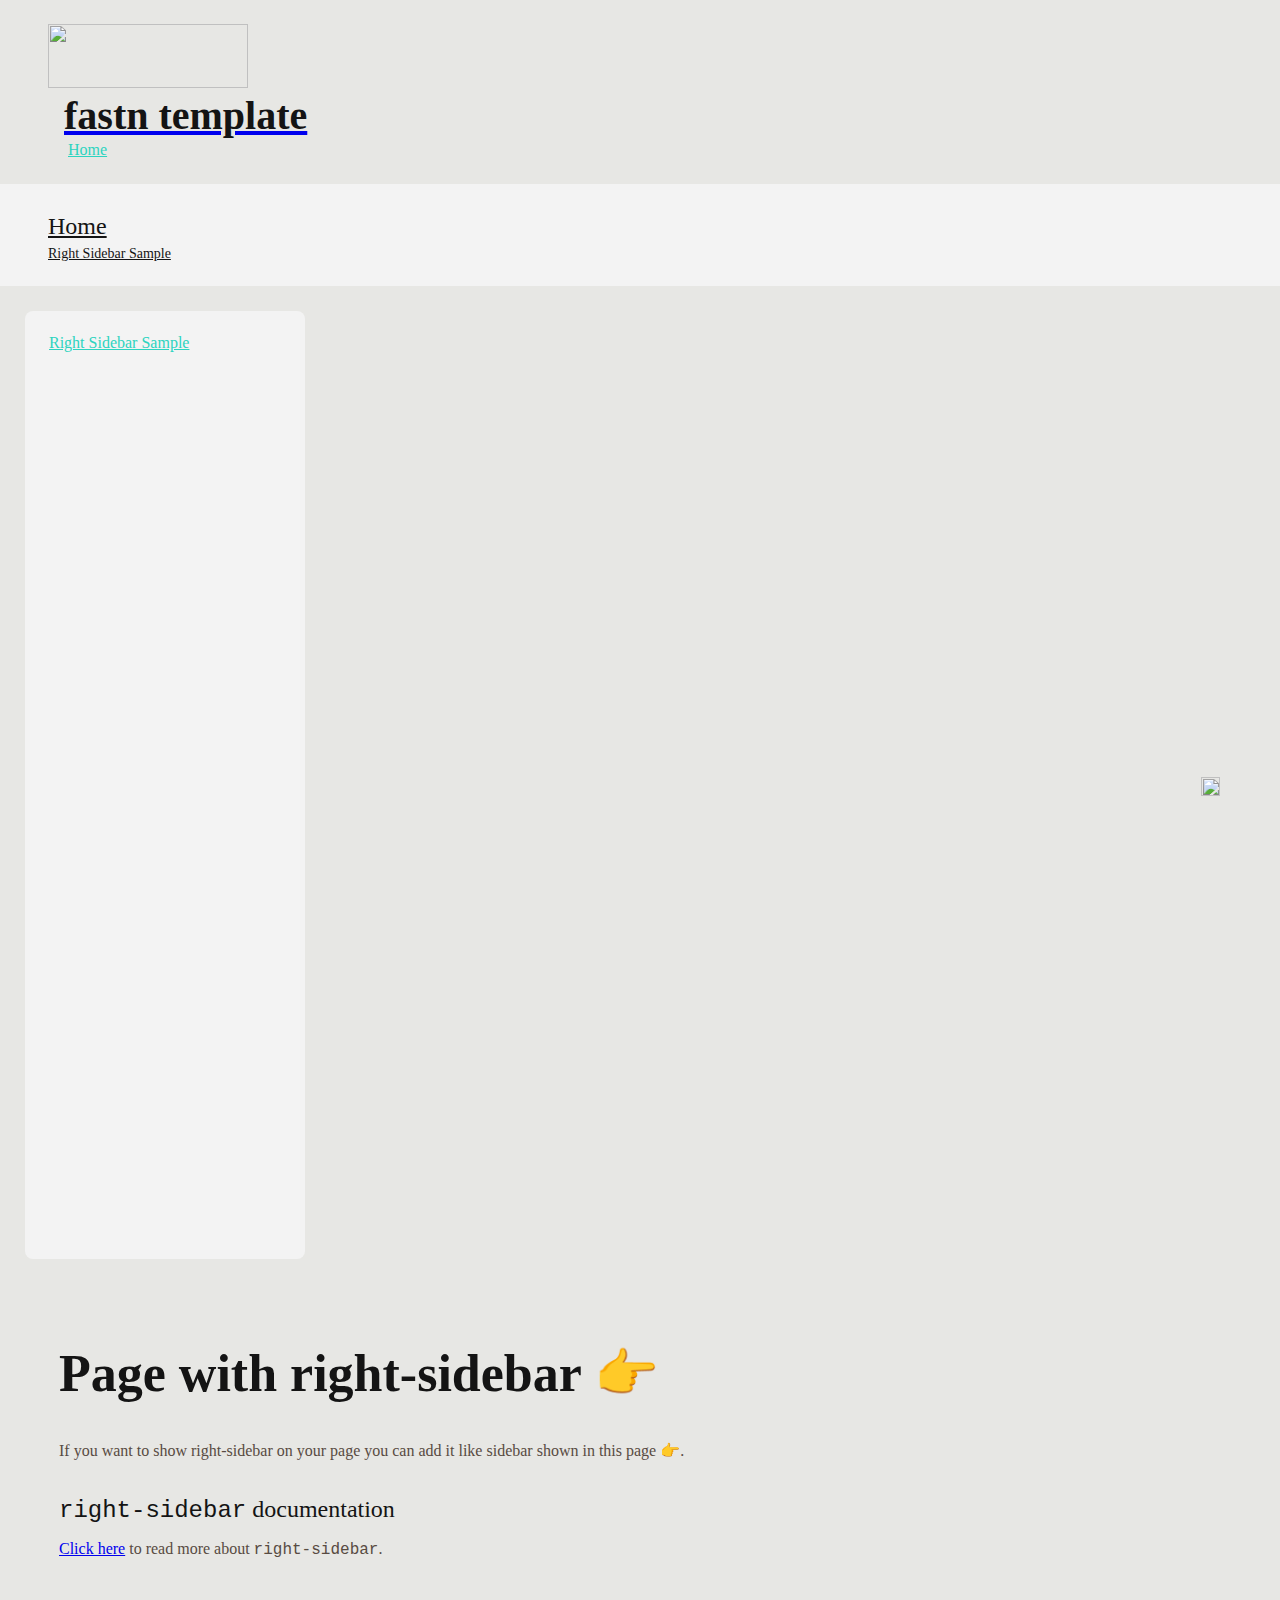
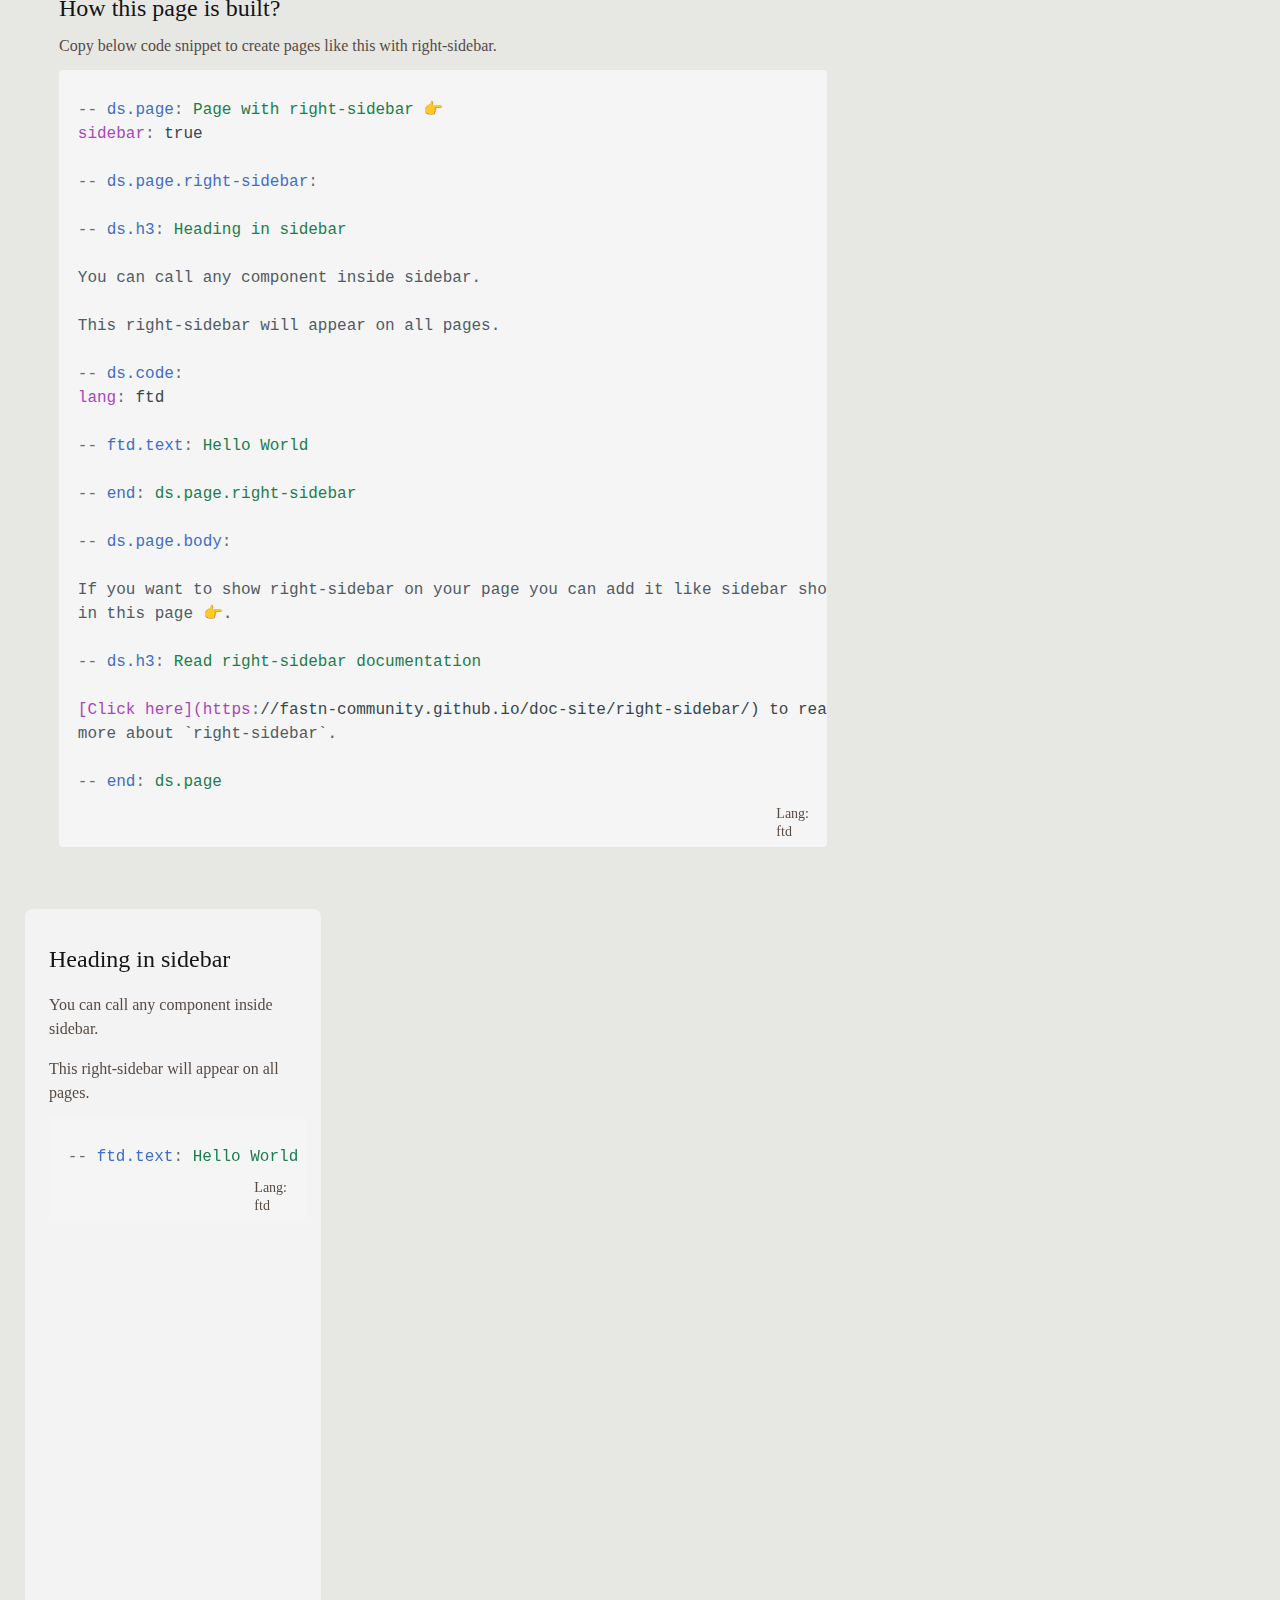
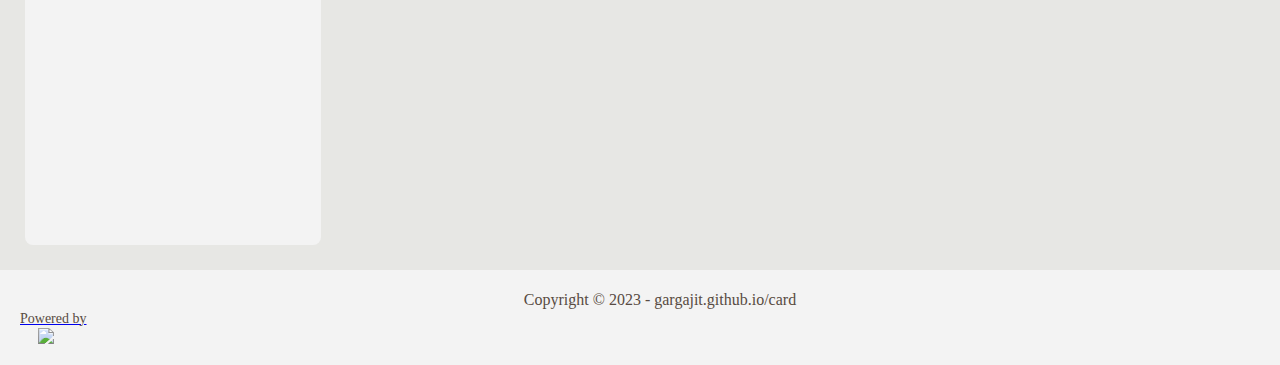
==== commit 404873c9: "deploy: 65c3bc4b61971971bdaf0e3e09b00ac39e5c3a6f" ====
--- a/sidebar/index.html
+++ b/sidebar/index.html
@@ -4,29 +4,9 @@
 <meta charset="UTF-8"><base href="/card/">
 <meta name="viewport" content="width=device-width, initial-scale=1, maximum-scale=1, user-scalable=0"><meta property="og:title" content="Page with right-sidebar 👉"><meta name="twitter:title" content="Page with right-sidebar 👉">
 <title>Page with right-sidebar 👉</title>
-<link rel="shortcut icon" href="/-/<user_name>.github.io/<repo_name>/favicon.ico" type="image/x-icon">
+<link rel="shortcut icon" href="/-/gargajit.github.io/card/favicon.ico" type="image/x-icon">
 <script type="ftd" id="ftd-data">
 {
-"<user_name>.github.io/<repo_name>/FASTN/ds#page:banner:0": [],
-"<user_name>.github.io/<repo_name>/FASTN/ds#page:body:0": "If you want to show right-sidebar on your page you can add it like sidebar shown\nin this page 👉.",
-"<user_name>.github.io/<repo_name>/FASTN/ds#page:footer:0": [],
-"<user_name>.github.io/<repo_name>/FASTN/ds#page:full-width:0": false,
-"<user_name>.github.io/<repo_name>/FASTN/ds#page:github-icon:0": false,
-"<user_name>.github.io/<repo_name>/FASTN/ds#page:right-sidebar:0": [],
-"<user_name>.github.io/<repo_name>/FASTN/ds#page:show-banner:0": true,
-"<user_name>.github.io/<repo_name>/FASTN/ds#page:show-footer:0": true,
-"<user_name>.github.io/<repo_name>/FASTN/ds#page:sidebar:0": true,
-"<user_name>.github.io/<repo_name>/FASTN/ds#page:site-name:0": "fastn template",
-"<user_name>.github.io/<repo_name>/FASTN/ds#page:title:0": "Page with right-sidebar 👉",
-"<user_name>.github.io/<repo_name>/FASTN/ds#page:wrapper:0": [],
-"<user_name>.github.io/<repo_name>/FASTN/ds#site-logo": {
-"dark": "-/<user_name>.github.io/<repo_name>/assets/ipsum-logo-dark.svg",
-"light": "-/<user_name>.github.io/<repo_name>/assets/ipsum-logo.svg"
-},
-"<user_name>.github.io/<repo_name>/assets#files.assets.ipsum-logo.svg": {
-"dark": "-/<user_name>.github.io/<repo_name>/assets/ipsum-logo-dark.svg",
-"light": "-/<user_name>.github.io/<repo_name>/assets/ipsum-logo.svg"
-},
 "fastn-community.github.io/app-switcher/assets#files.images.FTD.svg": {
 "dark": "-/fastn-community.github.io/app-switcher/images/FTD.svg",
 "light": "-/fastn-community.github.io/app-switcher/images/FTD.svg"
@@ -259,7 +239,7 @@
 ]
 },
 "fastn-community.github.io/doc-site/common#wall-message": "Please, login via clicking on below button",
-"fastn-community.github.io/footer#fastn-footer:copyright:0,0,5,0": "Copyright © 2023 - <user_name>.github.io/<repo_name>",
+"fastn-community.github.io/footer#fastn-footer:copyright:0,0,5,0": "Copyright © 2023 - gargajit.github.io/card",
 "fastn-community.github.io/footer#fastn-footer:powered-by-link:0,0,5,0": "https://fastn.com/",
 "fastn-community.github.io/footer#fastn-footer:powered-by-text:0,0,5,0": "Powered by",
 "fastn-community.github.io/footer#fastn-logo": {
@@ -1684,7 +1664,27 @@
 "ftd#font-code": "sans-serif",
 "ftd#font-copy": "sans-serif",
 "ftd#font-display": "sans-serif",
-"ftd#system-dark-mode": false
+"ftd#system-dark-mode": false,
+"gargajit.github.io/card/FASTN/ds#page:banner:0": [],
+"gargajit.github.io/card/FASTN/ds#page:body:0": "If you want to show right-sidebar on your page you can add it like sidebar shown\nin this page 👉.",
+"gargajit.github.io/card/FASTN/ds#page:footer:0": [],
+"gargajit.github.io/card/FASTN/ds#page:full-width:0": false,
+"gargajit.github.io/card/FASTN/ds#page:github-icon:0": false,
+"gargajit.github.io/card/FASTN/ds#page:right-sidebar:0": [],
+"gargajit.github.io/card/FASTN/ds#page:show-banner:0": true,
+"gargajit.github.io/card/FASTN/ds#page:show-footer:0": true,
+"gargajit.github.io/card/FASTN/ds#page:sidebar:0": true,
+"gargajit.github.io/card/FASTN/ds#page:site-name:0": "fastn template",
+"gargajit.github.io/card/FASTN/ds#page:title:0": "Page with right-sidebar 👉",
+"gargajit.github.io/card/FASTN/ds#page:wrapper:0": [],
+"gargajit.github.io/card/FASTN/ds#site-logo": {
+"dark": "-/gargajit.github.io/card/assets/ipsum-logo-dark.svg",
+"light": "-/gargajit.github.io/card/assets/ipsum-logo.svg"
+},
+"gargajit.github.io/card/assets#files.assets.ipsum-logo.svg": {
+"dark": "-/gargajit.github.io/card/assets/ipsum-logo-dark.svg",
+"light": "-/gargajit.github.io/card/assets/ipsum-logo.svg"
+}
 }
 </script>
 <script type="ftd" id="ftd-external-children">
@@ -1722,7 +1722,7 @@
 </head>
 <body style="height: 100%; margin: 0;">
 
-<div data-id="main" style="height: 100%; width: 100%" class="ft_common ft_column"><div data-id="0,0:main" style="background-color: rgba(231,231,228,1); width: 100%" class="ft_common ft_column"><div data-id="0,0,0:main" style="align-items: center; justify-content: center; width: 100%" class="ft_common ft_column"></div><div data-id="0,0,1:main" style="" class="ft_common ft_column"></div><div data-id="0,0,2:main" style="width: 100%" class="ft_common ft_column"><div data-id="0,0,2,1:main" style="width: 100%" class="ft_common ft_column"><div data-id="0,0,2,1,0:main" style="background-color: rgba(0,0,0,0.8); display: none; height: calc(100vh); width: 100%; z-index: 10" class="ft_common ft_column"><div data-id="0,0,2,1,0,0:main" onclick="window.ftd.handle_event(event, 'main', '[{&quot;name&quot;:&quot;ftd__toggle___main&quot;,&quot;values&quot;:[[&quot;a&quot;,{&quot;mutable&quot;:true,&quot;reference&quot;:&quot;fastn-community.github.io/header#header:sidebar-open:0,0,2,1&quot;}]]}]', this)" style="background-color: rgba(0,0,0,0.8); bottom: 0px; cursor: pointer; display: none; left: 0px; position: fixed; right: 0px; top: 0px; z-index: 1" class="ft_common ft_column"><img data-id="0,0,2,1,0,0,0:main" src="-/fastn-community.github.io/header/static/header/cross.svg" style="height: 24px; position: fixed; right: 16px; top: 20px; width: fit-content" class="ft_common"></img></div></div><div data-id="0,0,2,1,1:main" style="background-color: rgba(243,243,243,1); display: none; height: calc(100vh - 0px); left: 0px; overflow-y: auto; padding-left: 24px; padding-right: 24px; padding-top: 20px; position: fixed; top: 0px; width: calc(100% - 48px); z-index: 14" class="ft_common ft_column"><div data-id="0,0,2,1,1,0:main" style="align-items: center; justify-content: center; width: 100%" class="ft_common ft_row"><div data-id="0,0,2,1,1,0,0:main" style="border-bottom-width: 1px; border-color: rgba(67,69,71,1); padding-bottom: 24px; width: 100%" class="ft_common ft_column"><div data-id="0,0,2,1,1,0,0,0:main" style="" class="ft_common ft_column"><div data-id="0,0,2,1,1,0,0,0,1:main" style="height: 38px" class="ft_common ft_column"><img data-id="0,0,2,1,1,0,0,0,1,0:main" src="-/<user_name>.github.io/<repo_name>/assets/ipsum-logo.svg" style="height: 44px" class="ft_common"></img></div></div><div data-id="0,0,2,1,1,0,0,1:main" style="padding-top: 24px" class="ft_common ft_row"></div></div></div><div data-id="0,0,2,1,1,1:main" style="border-color: rgba(67,69,71,1); padding-bottom: 24px; width: 100%" class="ft_common ft_column"><div data-id="0,0,2,1,1,1,0:main" onclick="window.ftd.handle_event(event, 'main', '[{&quot;name&quot;:&quot;ftd__toggle___main&quot;,&quot;values&quot;:[[&quot;a&quot;,{&quot;mutable&quot;:true,&quot;reference&quot;:&quot;fastn-community.github.io/header#header-item-mobile:open:0,0,2,1,1,1,0&quot;}]]}]', this)" style="align-self: start; cursor: pointer; width: 100%" class="ft_common ft_column"><div data-id="0,0,2,1,1,1,0,0:main" style="width: 100%" class="ft_common ft_row"><a data-id="0,0,2,1,1,1,0,0,0:main" href="index.html" onclick="window.ftd.handle_event(event, 'main', '[{&quot;name&quot;:&quot;ftd__set_bool___main&quot;,&quot;values&quot;:[[&quot;a&quot;,{&quot;mutable&quot;:true,&quot;reference&quot;:&quot;fastn-community.github.io/header#header:show-section:0,0,2,1&quot;}],[&quot;v&quot;,true]]}]', this)" style="color: rgba(45,212,191,1); cursor: pointer; font-family: fastn-community-github-io-roboto-font-Roboto; font-size: 16px; font-weight: 400; letter-spacing: 0px; line-height: 24px; padding-top: 24px" class="ft_common ft_md">Home</a><div data-id="0,0,2,1,1,1,0,0,1:main" style="padding-bottom: 15px" class="ft_common ft_column"></div></div></div></div><div data-id="0,0,2,1,1,4:main" style="padding-bottom: 24px; padding-top: 24px; width: 100%" class="ft_common ft_column"></div></div><div data-id="0,0,2,1,2:main" style="align-items: center; background-color: rgba(231,231,228,1); justify-content: center; width: 100%" class="ft_common ft_column"><div data-id="0,0,2,1,2,0:main" style="width: 100%" class="ft_common ft_column"><div data-id="0,0,2,1,2,0,0:main" style="padding-bottom: 24px; padding-left: 48px; padding-right: 48px; padding-top: 24px; width: 100%" class="ft_common ft_row"><div data-id="0,0,2,1,2,0,0,0:main" style="align-self: start; width: 100%" class="ft_common ft_row"><div data-id="0,0,2,1,2,0,0,0,0:main" style="" class="ft_common ft_column"></div><a data-id="0,0,2,1,2,0,0,0,1:main" href="index.html" style="align-items: center; justify-content: center" class="ft_common ft_row"><img data-id="0,0,2,1,2,0,0,0,1,0:main" src="-/<user_name>.github.io/<repo_name>/assets/ipsum-logo.svg" style="height: 64px; width: 200px" class="ft_common"></img><div data-id="0,0,2,1,2,0,0,0,1,1:main" style="align-self: center; color: rgba(20,20,20,1); font-family: fastn-community-github-io-roboto-font-Roboto; font-size: 40px; font-weight: 700; letter-spacing: 0px; line-height: 48px; margin-left: 16px; white-space: nowrap" class="ft_common ft_md">fastn template</div></a><div data-id="0,0,2,1,2,0,0,0,2:main" style="border-color: rgba(67,69,71,1); border-left-width: 1px; margin-left: 20px; padding-left: 20px; width: 100%" class="ft_common ft_row"></div></div><div data-id="0,0,2,1,2,0,0,1:main" style="align-self: center" class="ft_common ft_row"><div data-id="0,0,2,1,2,0,0,1,0:main" onclick="window.ftd.handle_event(event, 'main', '[{&quot;name&quot;:&quot;ftd__toggle___main&quot;,&quot;values&quot;:[[&quot;a&quot;,{&quot;mutable&quot;:true,&quot;reference&quot;:&quot;fastn-community.github.io/header#header-item:open:0,0,2,1,2,0,0,1,0&quot;}]]}]', this)" style="align-self: center; cursor: pointer" class="ft_common ft_row"><a data-id="0,0,2,1,2,0,0,1,0,0:main" href="index.html" style="color: rgba(45,212,191,1); font-family: fastn-community-github-io-roboto-font-Roboto; font-size: 16px; font-weight: 400; letter-spacing: 0px; line-height: 20px; margin-left: 10px; padding-left: 10px; white-space: nowrap" class="ft_common ft_md">Home</a></div></div></div><div data-id="0,0,2,1,2,0,1:main" style="background-color: rgba(243,243,243,1); padding-bottom: 24px; padding-left: 48px; padding-right: 48px; padding-top: 24px; width: 100%" class="ft_common ft_row"><div data-id="0,0,2,1,2,0,1,0:main" style="align-self: start; width: 100%" class="ft_common ft_row"><div data-id="0,0,2,1,2,0,1,0,0:main" style="width: 100%" class="ft_common ft_column"><a data-id="0,0,2,1,2,0,1,0,0,0:main" href="index.html" style="color: rgba(20,20,20,1); font-family: fastn-community-github-io-roboto-font-Roboto; font-size: 24px; font-weight: 500; letter-spacing: 0px; line-height: 36px; padding-bottom: 8px" class="ft_common ft_md">Home</a><div data-id="0,0,2,1,2,0,1,0,0,1:main" style="width: 100%" class="ft_common ft_row"><a data-id="0,0,2,1,2,0,1,0,0,1,2:main" href="sidebar/" style="color: rgba(20,20,20,1); font-family: fastn-community-github-io-roboto-font-Roboto; font-size: 14px; font-weight: 400; letter-spacing: 0px; line-height: 16px; margin-right: 8px; white-space: nowrap" class="ft_common ft_md">Right Sidebar Sample</a></div></div></div><div data-id="0,0,2,1,2,0,1,1:main" style="align-self: center; width: fit-content" class="ft_common ft_row"><div data-id="0,0,2,1,2,0,1,1,0:main" style="align-self: end; width: 100%" class="ft_common ft_row"></div></div></div></div></div></div><div data-id="0,0,2,2:main" style="gap: 10px; padding-left: 25px; padding-right: 25px; width: 100%" class="ft_common ft_row"><div data-id="0,0,2,2,0:main" style="align-items: start; background-color: rgba(243,243,243,1); border-radius: 8px; height: 100vh; justify-content: start; left: 24px; margin-bottom: 25px; margin-top: 25px; min-height: calc(100vh - 0px); min-width: 20%; overflow-y: auto; padding-bottom: 32px; padding-left: 12px; padding-right: 12px; padding-top: 16px; position: sticky; top: 0px; width: 20%" class="ft_common ft_column"><div data-id="0,0,2,2,0,0:main" style="width: 100%" class="ft_common ft_column"><div data-id="0,0,2,2,0,0,0:main" style="border-radius: 4px; gap: 24px; margin-bottom: 6px; padding-bottom: 6px; padding-left: 12px; padding-right: 12px; padding-top: 6px; width: 100%" class="ft_common ft_row"><a data-id="0,0,2,2,0,0,0,1:main" href="sidebar/" onmouseenter="window.ftd.handle_event(event, 'main', '[{&quot;name&quot;:&quot;ftd__set_bool___main&quot;,&quot;values&quot;:[[&quot;a&quot;,{&quot;mutable&quot;:true,&quot;reference&quot;:&quot;fastn-community.github.io/doc-site#toc-instance:hover:0,0,2,2,0,0&quot;}],[&quot;v&quot;,true]]}]', this)" onmouseleave="window.ftd.handle_event(event, 'main', '[{&quot;name&quot;:&quot;ftd__set_bool___main&quot;,&quot;values&quot;:[[&quot;a&quot;,{&quot;mutable&quot;:true,&quot;reference&quot;:&quot;fastn-community.github.io/doc-site#toc-instance:hover:0,0,2,2,0,0&quot;}],[&quot;v&quot;,false]]}]', this)" style="color: rgba(45,212,191,1); font-family: fastn-community-github-io-roboto-font-Roboto; font-size: 16px; font-weight: 400; letter-spacing: 0px; line-height: 20px; width: 100%" class="ft_common ft_md">Right Sidebar Sample</a></div><div data-id="0,0,2,2,0,0,1:main" style="margin-left: 12px; padding-left: 10px; padding-top: 0rem" class="ft_common ft_column"></div></div></div><div data-id="0,0,2,2,1:main" style="align-items: start; justify-content: start; min-height: calc(100vh); padding-bottom: 25px; padding-left: 34px; padding-right: 34px; padding-top: 25px; width: 60%" class="ft_common ft_column"><h1 data-id="0,0,2,2,1,0:main" id="page-with-right-sidebar-point-right" style="color: rgba(20,20,20,1); font-family: fastn-community-github-io-roboto-font-Roboto; font-size: 52px; font-weight: 700; letter-spacing: 0px; line-height: 60px" class="ft_common ft_md">Page with right-sidebar 👉</h1><div data-id="0,0,2,2,1,2:main" style="gap: 0.8em; margin-top: 24px; width: 100%" class="ft_common ft_column"><div data-id="0,0,2,2,1,2,0:main" style="color: rgba(88,75,66,1); font-family: fastn-community-github-io-roboto-font-Roboto; font-size: 16px; font-weight: 400; letter-spacing: 0px; line-height: 24px; width: 100%" class="ft_common ft_md">If you want to show right-sidebar on your page you can add it like sidebar shown in this page 👉.</div><div data-id="0,0,2,2,1,2,1:main" style="gap: 24px; margin-top: 32px; width: 100%" class="ft_common ft_column"><div data-id="0,0,2,2,1,2,1,0:main" style="gap: 0.8em; width: 100%" class="ft_common ft_column"><div data-id="0,0,2,2,1,2,1,0,0:main" style="width: 100%" class="ft_common ft_column"><h3 data-id="0,0,2,2,1,2,1,0,0,0:main" id="right-sidebar-documentation" style="color: rgba(20,20,20,1); font-family: fastn-community-github-io-roboto-font-Roboto; font-size: 24px; font-weight: 500; letter-spacing: 0px; line-height: 36px; margin-bottom: 0.5rem; padding-top: 0.17em; width: 100%" class="ft_common ft_md"><code>right-sidebar</code> documentation</h3><div data-id="0,0,2,2,1,2,1,0,0,1:main" style="color: rgba(88,75,66,1); font-family: fastn-community-github-io-roboto-font-Roboto; font-size: 16px; font-weight: 400; letter-spacing: 0px; line-height: 24px; width: 100%" class="ft_common ft_md"><a href="https://fastn-community.github.io/doc-site/right-sidebar/">Click here</a> to read more about <code>right-sidebar</code>.</div><div data-id="0,0,2,2,1,2,1,0,0,2:main" style="width: 100%" class="ft_common ft_column"></div></div><div data-id="0,0,2,2,1,2,1,0,1:main" style="width: 100%" class="ft_common ft_column"><h3 data-id="0,0,2,2,1,2,1,0,1,0:main" id="how-this-page-is-built" style="color: rgba(20,20,20,1); font-family: fastn-community-github-io-roboto-font-Roboto; font-size: 24px; font-weight: 500; letter-spacing: 0px; line-height: 36px; margin-bottom: 0.5rem; padding-top: 0.17em; width: 100%" class="ft_common ft_md">How this page is built?</h3><div data-id="0,0,2,2,1,2,1,0,1,1:main" style="color: rgba(88,75,66,1); font-family: fastn-community-github-io-roboto-font-Roboto; font-size: 16px; font-weight: 400; letter-spacing: 0px; line-height: 24px; width: 100%" class="ft_common ft_md">Copy below code snippet to create pages like this with right-sidebar.</div><div data-id="0,0,2,2,1,2,1,0,1,2:main" style="width: 100%" class="ft_common ft_column"></div></div><div data-id="0,0,2,2,1,2,1,0,2:main" onmouseenter="window.ftd.handle_event(event, 'main', '[{&quot;name&quot;:&quot;ftd__set_bool___main&quot;,&quot;values&quot;:[[&quot;a&quot;,{&quot;mutable&quot;:true,&quot;reference&quot;:&quot;fastn-community.github.io/code-block#code:mouse-in:0,0,2,2,1,2,1,0,2&quot;}],[&quot;v&quot;,true]]}]', this)" onmouseleave="window.ftd.handle_event(event, 'main', '[{&quot;name&quot;:&quot;ftd__set_bool___main&quot;,&quot;values&quot;:[[&quot;a&quot;,{&quot;mutable&quot;:true,&quot;reference&quot;:&quot;fastn-community.github.io/code-block#code:mouse-in:0,0,2,2,1,2,1,0,2&quot;}],[&quot;v&quot;,false]]}]', this)" style="cursor: default; overflow-y: auto; padding-bottom: 12px; padding-top: 12px; position: relative; width: 100%" class="ft_common ft_column"><div data-id="0,0,2,2,1,2,1,0,2,0:main" style="background-color: rgba(243,243,243,1); border-top-left-radius: 4px; border-top-right-radius: 4px; position: relative; width: 100%" class="ft_common ft_row"><div data-id="0,0,2,2,1,2,1,0,2,0,1:main" onmouseleave="window.ftd.handle_event(event, 'main', '[{&quot;name&quot;:&quot;ftd__set_string___main&quot;,&quot;values&quot;:[[&quot;a&quot;,{&quot;mutable&quot;:true,&quot;reference&quot;:&quot;fastn-community.github.io/code-block#code:copy-text:0,0,2,2,1,2,1,0,2&quot;}],[&quot;v&quot;,&quot;null&quot;]]}]', this)" style="align-items: center; align-self: end; gap: 10px; justify-content: end; position: absolute; right: 20px; top: 12px" class="ft_common ft_row"><img data-id="0,0,2,2,1,2,1,0,2,0,1,0:main" src="-/fastn-community.github.io/code-block/static/copy.svg" onclick="window.ftd.handle_event(event, 'main', '[{&quot;name&quot;:&quot;ftd__copy_to_clipboard___main&quot;,&quot;values&quot;:[[&quot;a&quot;,{&quot;mutable&quot;:false,&quot;reference&quot;:&quot;fastn-community.github.io/code-block#code:clean-code:0,0,2,2,1,2,1,0,2&quot;}]]},{&quot;name&quot;:&quot;ftd__set_string___main&quot;,&quot;values&quot;:[[&quot;a&quot;,{&quot;mutable&quot;:true,&quot;reference&quot;:&quot;fastn-community.github.io/code-block#code:copy-text:0,0,2,2,1,2,1,0,2&quot;}],[&quot;v&quot;,&quot;Copied!&quot;]]}]', this)" onmouseenter="window.ftd.handle_event(event, 'main', '[{&quot;name&quot;:&quot;ftd__set_bool___main&quot;,&quot;values&quot;:[[&quot;a&quot;,{&quot;mutable&quot;:true,&quot;reference&quot;:&quot;fastn-community.github.io/code-block#code:copy-mouse-in:0,0,2,2,1,2,1,0,2&quot;}],[&quot;v&quot;,true]]}]', this)" onmouseleave="window.ftd.handle_event(event, 'main', '[{&quot;name&quot;:&quot;ftd__set_bool___main&quot;,&quot;values&quot;:[[&quot;a&quot;,{&quot;mutable&quot;:true,&quot;reference&quot;:&quot;fastn-community.github.io/code-block#code:copy-mouse-in:0,0,2,2,1,2,1,0,2&quot;}],[&quot;v&quot;,false]]}]', this)" style="cursor: pointer; display: none; width: 18px" class="ft_common"></img><img data-id="0,0,2,2,1,2,1,0,2,0,1,1:main" src="-/fastn-community.github.io/code-block/static/tick.svg" style="display: none; width: 18px" class="ft_common"></img><div data-id="0,0,2,2,1,2,1,0,2,0,1,2:main" style="color: rgba(88,75,66,1); display: none; font-family: fastn-community-github-io-roboto-font-Roboto; font-size: 16px; font-weight: 400; letter-spacing: 0px; line-height: 24px" class="ft_common ft_md">null</div></div><img data-id="0,0,2,2,1,2,1,0,2,0,2:main" src="-/fastn-community.github.io/code-block/static/download.svg" onclick="window.ftd.handle_event(event, 'main', '[{&quot;name&quot;:&quot;fastn_community_github_io_code_block__download_text___main&quot;,&quot;values&quot;:[[&quot;filename&quot;,{&quot;mutable&quot;:false,&quot;reference&quot;:&quot;fastn-community.github.io/code-block#code:download:0,0,2,2,1,2,1,0,2&quot;}],[&quot;text&quot;,{&quot;mutable&quot;:false,&quot;reference&quot;:&quot;fastn-community.github.io/code-block#code:clean-code:0,0,2,2,1,2,1,0,2&quot;}]]}]', this)" onmouseenter="window.ftd.handle_event(event, 'main', '[{&quot;name&quot;:&quot;ftd__set_bool___main&quot;,&quot;values&quot;:[[&quot;a&quot;,{&quot;mutable&quot;:true,&quot;reference&quot;:&quot;fastn-community.github.io/code-block#code:download-mouse-in:0,0,2,2,1,2,1,0,2&quot;}],[&quot;v&quot;,true]]}]', this)" onmouseleave="window.ftd.handle_event(event, 'main', '[{&quot;name&quot;:&quot;ftd__set_bool___main&quot;,&quot;values&quot;:[[&quot;a&quot;,{&quot;mutable&quot;:true,&quot;reference&quot;:&quot;fastn-community.github.io/code-block#code:download-mouse-in:0,0,2,2,1,2,1,0,2&quot;}],[&quot;v&quot;,false]]}]', this)" style="align-self: end; cursor: pointer; display: none; height: 20px; position: absolute; right: 20px; top: 12px; width: 20px" class="ft_common"></img></div><div data-id="0,0,2,2,1,2,1,0,2,1:main" style="background-color: rgba(245,245,245,1); border-bottom-left-radius: 4px; border-bottom-right-radius: 4px; border-top-left-radius: 4px; border-top-right-radius: 4px; color: rgba(88,75,66,1); display: none; font-family: fastn-community-github-io-roboto-font-Roboto; font-size: 16px; font-weight: 400; letter-spacing: 0px; line-height: 24px; overflow-x: auto; overflow-y: auto; padding-bottom: 24px; width: 100%" class="ft_common ft_md"><pre style="padding: 0.7720588235em 1.1764705882em; "><span style="color:#cecfd2;">-- </span><span style="color:#6791e0;">ds.page</span><span style="color:#cecfd2;">: </span><span style="color:#2fb170;">Page with right-sidebar 👉
+<div data-id="main" style="height: 100%; width: 100%" class="ft_common ft_column"><div data-id="0,0:main" style="background-color: rgba(231,231,228,1); width: 100%" class="ft_common ft_column"><div data-id="0,0,0:main" style="align-items: center; justify-content: center; width: 100%" class="ft_common ft_column"></div><div data-id="0,0,1:main" style="" class="ft_common ft_column"></div><div data-id="0,0,2:main" style="width: 100%" class="ft_common ft_column"><div data-id="0,0,2,1:main" style="width: 100%" class="ft_common ft_column"><div data-id="0,0,2,1,0:main" style="background-color: rgba(0,0,0,0.8); display: none; height: calc(100vh); width: 100%; z-index: 10" class="ft_common ft_column"><div data-id="0,0,2,1,0,0:main" onclick="window.ftd.handle_event(event, 'main', '[{&quot;name&quot;:&quot;ftd__toggle___main&quot;,&quot;values&quot;:[[&quot;a&quot;,{&quot;mutable&quot;:true,&quot;reference&quot;:&quot;fastn-community.github.io/header#header:sidebar-open:0,0,2,1&quot;}]]}]', this)" style="background-color: rgba(0,0,0,0.8); bottom: 0px; cursor: pointer; display: none; left: 0px; position: fixed; right: 0px; top: 0px; z-index: 1" class="ft_common ft_column"><img data-id="0,0,2,1,0,0,0:main" src="-/fastn-community.github.io/header/static/header/cross.svg" style="height: 24px; position: fixed; right: 16px; top: 20px; width: fit-content" class="ft_common"></img></div></div><div data-id="0,0,2,1,1:main" style="background-color: rgba(243,243,243,1); display: none; height: calc(100vh - 0px); left: 0px; overflow-y: auto; padding-left: 24px; padding-right: 24px; padding-top: 20px; position: fixed; top: 0px; width: calc(100% - 48px); z-index: 14" class="ft_common ft_column"><div data-id="0,0,2,1,1,0:main" style="align-items: center; justify-content: center; width: 100%" class="ft_common ft_row"><div data-id="0,0,2,1,1,0,0:main" style="border-bottom-width: 1px; border-color: rgba(67,69,71,1); padding-bottom: 24px; width: 100%" class="ft_common ft_column"><div data-id="0,0,2,1,1,0,0,0:main" style="" class="ft_common ft_column"><div data-id="0,0,2,1,1,0,0,0,1:main" style="height: 38px" class="ft_common ft_column"><img data-id="0,0,2,1,1,0,0,0,1,0:main" src="-/gargajit.github.io/card/assets/ipsum-logo.svg" style="height: 44px" class="ft_common"></img></div></div><div data-id="0,0,2,1,1,0,0,1:main" style="padding-top: 24px" class="ft_common ft_row"></div></div></div><div data-id="0,0,2,1,1,1:main" style="border-color: rgba(67,69,71,1); padding-bottom: 24px; width: 100%" class="ft_common ft_column"><div data-id="0,0,2,1,1,1,0:main" onclick="window.ftd.handle_event(event, 'main', '[{&quot;name&quot;:&quot;ftd__toggle___main&quot;,&quot;values&quot;:[[&quot;a&quot;,{&quot;mutable&quot;:true,&quot;reference&quot;:&quot;fastn-community.github.io/header#header-item-mobile:open:0,0,2,1,1,1,0&quot;}]]}]', this)" style="align-self: start; cursor: pointer; width: 100%" class="ft_common ft_column"><div data-id="0,0,2,1,1,1,0,0:main" style="width: 100%" class="ft_common ft_row"><a data-id="0,0,2,1,1,1,0,0,0:main" href="index.html" onclick="window.ftd.handle_event(event, 'main', '[{&quot;name&quot;:&quot;ftd__set_bool___main&quot;,&quot;values&quot;:[[&quot;a&quot;,{&quot;mutable&quot;:true,&quot;reference&quot;:&quot;fastn-community.github.io/header#header:show-section:0,0,2,1&quot;}],[&quot;v&quot;,true]]}]', this)" style="color: rgba(45,212,191,1); cursor: pointer; font-family: fastn-community-github-io-roboto-font-Roboto; font-size: 16px; font-weight: 400; letter-spacing: 0px; line-height: 24px; padding-top: 24px" class="ft_common ft_md">Home</a><div data-id="0,0,2,1,1,1,0,0,1:main" style="padding-bottom: 15px" class="ft_common ft_column"></div></div></div></div><div data-id="0,0,2,1,1,4:main" style="padding-bottom: 24px; padding-top: 24px; width: 100%" class="ft_common ft_column"></div></div><div data-id="0,0,2,1,2:main" style="align-items: center; background-color: rgba(231,231,228,1); justify-content: center; width: 100%" class="ft_common ft_column"><div data-id="0,0,2,1,2,0:main" style="width: 100%" class="ft_common ft_column"><div data-id="0,0,2,1,2,0,0:main" style="padding-bottom: 24px; padding-left: 48px; padding-right: 48px; padding-top: 24px; width: 100%" class="ft_common ft_row"><div data-id="0,0,2,1,2,0,0,0:main" style="align-self: start; width: 100%" class="ft_common ft_row"><div data-id="0,0,2,1,2,0,0,0,0:main" style="" class="ft_common ft_column"></div><a data-id="0,0,2,1,2,0,0,0,1:main" href="index.html" style="align-items: center; justify-content: center" class="ft_common ft_row"><img data-id="0,0,2,1,2,0,0,0,1,0:main" src="-/gargajit.github.io/card/assets/ipsum-logo.svg" style="height: 64px; width: 200px" class="ft_common"></img><div data-id="0,0,2,1,2,0,0,0,1,1:main" style="align-self: center; color: rgba(20,20,20,1); font-family: fastn-community-github-io-roboto-font-Roboto; font-size: 40px; font-weight: 700; letter-spacing: 0px; line-height: 48px; margin-left: 16px; white-space: nowrap" class="ft_common ft_md">fastn template</div></a><div data-id="0,0,2,1,2,0,0,0,2:main" style="border-color: rgba(67,69,71,1); border-left-width: 1px; margin-left: 20px; padding-left: 20px; width: 100%" class="ft_common ft_row"></div></div><div data-id="0,0,2,1,2,0,0,1:main" style="align-self: center" class="ft_common ft_row"><div data-id="0,0,2,1,2,0,0,1,0:main" onclick="window.ftd.handle_event(event, 'main', '[{&quot;name&quot;:&quot;ftd__toggle___main&quot;,&quot;values&quot;:[[&quot;a&quot;,{&quot;mutable&quot;:true,&quot;reference&quot;:&quot;fastn-community.github.io/header#header-item:open:0,0,2,1,2,0,0,1,0&quot;}]]}]', this)" style="align-self: center; cursor: pointer" class="ft_common ft_row"><a data-id="0,0,2,1,2,0,0,1,0,0:main" href="index.html" style="color: rgba(45,212,191,1); font-family: fastn-community-github-io-roboto-font-Roboto; font-size: 16px; font-weight: 400; letter-spacing: 0px; line-height: 20px; margin-left: 10px; padding-left: 10px; white-space: nowrap" class="ft_common ft_md">Home</a></div></div></div><div data-id="0,0,2,1,2,0,1:main" style="background-color: rgba(243,243,243,1); padding-bottom: 24px; padding-left: 48px; padding-right: 48px; padding-top: 24px; width: 100%" class="ft_common ft_row"><div data-id="0,0,2,1,2,0,1,0:main" style="align-self: start; width: 100%" class="ft_common ft_row"><div data-id="0,0,2,1,2,0,1,0,0:main" style="width: 100%" class="ft_common ft_column"><a data-id="0,0,2,1,2,0,1,0,0,0:main" href="index.html" style="color: rgba(20,20,20,1); font-family: fastn-community-github-io-roboto-font-Roboto; font-size: 24px; font-weight: 500; letter-spacing: 0px; line-height: 36px; padding-bottom: 8px" class="ft_common ft_md">Home</a><div data-id="0,0,2,1,2,0,1,0,0,1:main" style="width: 100%" class="ft_common ft_row"><a data-id="0,0,2,1,2,0,1,0,0,1,2:main" href="sidebar/" style="color: rgba(20,20,20,1); font-family: fastn-community-github-io-roboto-font-Roboto; font-size: 14px; font-weight: 400; letter-spacing: 0px; line-height: 16px; margin-right: 8px; white-space: nowrap" class="ft_common ft_md">Right Sidebar Sample</a></div></div></div><div data-id="0,0,2,1,2,0,1,1:main" style="align-self: center; width: fit-content" class="ft_common ft_row"><div data-id="0,0,2,1,2,0,1,1,0:main" style="align-self: end; width: 100%" class="ft_common ft_row"></div></div></div></div></div></div><div data-id="0,0,2,2:main" style="gap: 10px; padding-left: 25px; padding-right: 25px; width: 100%" class="ft_common ft_row"><div data-id="0,0,2,2,0:main" style="align-items: start; background-color: rgba(243,243,243,1); border-radius: 8px; height: 100vh; justify-content: start; left: 24px; margin-bottom: 25px; margin-top: 25px; min-height: calc(100vh - 0px); min-width: 20%; overflow-y: auto; padding-bottom: 32px; padding-left: 12px; padding-right: 12px; padding-top: 16px; position: sticky; top: 0px; width: 20%" class="ft_common ft_column"><div data-id="0,0,2,2,0,0:main" style="width: 100%" class="ft_common ft_column"><div data-id="0,0,2,2,0,0,0:main" style="border-radius: 4px; gap: 24px; margin-bottom: 6px; padding-bottom: 6px; padding-left: 12px; padding-right: 12px; padding-top: 6px; width: 100%" class="ft_common ft_row"><a data-id="0,0,2,2,0,0,0,1:main" href="sidebar/" onmouseenter="window.ftd.handle_event(event, 'main', '[{&quot;name&quot;:&quot;ftd__set_bool___main&quot;,&quot;values&quot;:[[&quot;a&quot;,{&quot;mutable&quot;:true,&quot;reference&quot;:&quot;fastn-community.github.io/doc-site#toc-instance:hover:0,0,2,2,0,0&quot;}],[&quot;v&quot;,true]]}]', this)" onmouseleave="window.ftd.handle_event(event, 'main', '[{&quot;name&quot;:&quot;ftd__set_bool___main&quot;,&quot;values&quot;:[[&quot;a&quot;,{&quot;mutable&quot;:true,&quot;reference&quot;:&quot;fastn-community.github.io/doc-site#toc-instance:hover:0,0,2,2,0,0&quot;}],[&quot;v&quot;,false]]}]', this)" style="color: rgba(45,212,191,1); font-family: fastn-community-github-io-roboto-font-Roboto; font-size: 16px; font-weight: 400; letter-spacing: 0px; line-height: 20px; width: 100%" class="ft_common ft_md">Right Sidebar Sample</a></div><div data-id="0,0,2,2,0,0,1:main" style="margin-left: 12px; padding-left: 10px; padding-top: 0rem" class="ft_common ft_column"></div></div></div><div data-id="0,0,2,2,1:main" style="align-items: start; justify-content: start; min-height: calc(100vh); padding-bottom: 25px; padding-left: 34px; padding-right: 34px; padding-top: 25px; width: 60%" class="ft_common ft_column"><h1 data-id="0,0,2,2,1,0:main" id="page-with-right-sidebar-point-right" style="color: rgba(20,20,20,1); font-family: fastn-community-github-io-roboto-font-Roboto; font-size: 52px; font-weight: 700; letter-spacing: 0px; line-height: 60px" class="ft_common ft_md">Page with right-sidebar 👉</h1><div data-id="0,0,2,2,1,2:main" style="gap: 24px; margin-top: 24px; width: 100%" class="ft_common ft_column"><div data-id="0,0,2,2,1,2,0:main" style="color: rgba(88,75,66,1); font-family: fastn-community-github-io-roboto-font-Roboto; font-size: 16px; font-weight: 400; letter-spacing: 0px; line-height: 24px; width: 100%" class="ft_common ft_md">If you want to show right-sidebar on your page you can add it like sidebar shown in this page 👉.</div><div data-id="0,0,2,2,1,2,1:main" style="gap: 24px; width: 100%" class="ft_common ft_column"><div data-id="0,0,2,2,1,2,1,0:main" style="gap: 0.8em; width: 100%" class="ft_common ft_column"><div data-id="0,0,2,2,1,2,1,0,0:main" style="width: 100%" class="ft_common ft_column"><h3 data-id="0,0,2,2,1,2,1,0,0,0:main" id="right-sidebar-documentation" style="color: rgba(20,20,20,1); font-family: fastn-community-github-io-roboto-font-Roboto; font-size: 24px; font-weight: 500; letter-spacing: 0px; line-height: 36px; margin-bottom: 0.5rem; padding-top: 0.17em; width: 100%" class="ft_common ft_md"><code>right-sidebar</code> documentation</h3><div data-id="0,0,2,2,1,2,1,0,0,1:main" style="color: rgba(88,75,66,1); font-family: fastn-community-github-io-roboto-font-Roboto; font-size: 16px; font-weight: 400; letter-spacing: 0px; line-height: 24px; width: 100%" class="ft_common ft_md"><a href="https://fastn-community.github.io/doc-site/right-sidebar/">Click here</a> to read more about <code>right-sidebar</code>.</div><div data-id="0,0,2,2,1,2,1,0,0,2:main" style="width: 100%" class="ft_common ft_column"></div></div><div data-id="0,0,2,2,1,2,1,0,1:main" style="width: 100%" class="ft_common ft_column"><h3 data-id="0,0,2,2,1,2,1,0,1,0:main" id="how-this-page-is-built" style="color: rgba(20,20,20,1); font-family: fastn-community-github-io-roboto-font-Roboto; font-size: 24px; font-weight: 500; letter-spacing: 0px; line-height: 36px; margin-bottom: 0.5rem; padding-top: 0.17em; width: 100%" class="ft_common ft_md">How this page is built?</h3><div data-id="0,0,2,2,1,2,1,0,1,1:main" style="color: rgba(88,75,66,1); font-family: fastn-community-github-io-roboto-font-Roboto; font-size: 16px; font-weight: 400; letter-spacing: 0px; line-height: 24px; width: 100%" class="ft_common ft_md">Copy below code snippet to create pages like this with right-sidebar.</div><div data-id="0,0,2,2,1,2,1,0,1,2:main" style="width: 100%" class="ft_common ft_column"></div></div><div data-id="0,0,2,2,1,2,1,0,2:main" onmouseenter="window.ftd.handle_event(event, 'main', '[{&quot;name&quot;:&quot;ftd__set_bool___main&quot;,&quot;values&quot;:[[&quot;a&quot;,{&quot;mutable&quot;:true,&quot;reference&quot;:&quot;fastn-community.github.io/code-block#code:mouse-in:0,0,2,2,1,2,1,0,2&quot;}],[&quot;v&quot;,true]]}]', this)" onmouseleave="window.ftd.handle_event(event, 'main', '[{&quot;name&quot;:&quot;ftd__set_bool___main&quot;,&quot;values&quot;:[[&quot;a&quot;,{&quot;mutable&quot;:true,&quot;reference&quot;:&quot;fastn-community.github.io/code-block#code:mouse-in:0,0,2,2,1,2,1,0,2&quot;}],[&quot;v&quot;,false]]}]', this)" style="cursor: default; overflow-y: auto; padding-bottom: 12px; padding-top: 12px; position: relative; width: 100%" class="ft_common ft_column"><div data-id="0,0,2,2,1,2,1,0,2,0:main" style="background-color: rgba(243,243,243,1); border-top-left-radius: 4px; border-top-right-radius: 4px; position: relative; width: 100%" class="ft_common ft_row"><div data-id="0,0,2,2,1,2,1,0,2,0,1:main" onmouseleave="window.ftd.handle_event(event, 'main', '[{&quot;name&quot;:&quot;ftd__set_string___main&quot;,&quot;values&quot;:[[&quot;a&quot;,{&quot;mutable&quot;:true,&quot;reference&quot;:&quot;fastn-community.github.io/code-block#code:copy-text:0,0,2,2,1,2,1,0,2&quot;}],[&quot;v&quot;,&quot;null&quot;]]}]', this)" style="align-items: center; align-self: end; gap: 10px; justify-content: end; position: absolute; right: 20px; top: 12px" class="ft_common ft_row"><img data-id="0,0,2,2,1,2,1,0,2,0,1,0:main" src="-/fastn-community.github.io/code-block/static/copy.svg" onclick="window.ftd.handle_event(event, 'main', '[{&quot;name&quot;:&quot;ftd__copy_to_clipboard___main&quot;,&quot;values&quot;:[[&quot;a&quot;,{&quot;mutable&quot;:false,&quot;reference&quot;:&quot;fastn-community.github.io/code-block#code:clean-code:0,0,2,2,1,2,1,0,2&quot;}]]},{&quot;name&quot;:&quot;ftd__set_string___main&quot;,&quot;values&quot;:[[&quot;a&quot;,{&quot;mutable&quot;:true,&quot;reference&quot;:&quot;fastn-community.github.io/code-block#code:copy-text:0,0,2,2,1,2,1,0,2&quot;}],[&quot;v&quot;,&quot;Copied!&quot;]]}]', this)" onmouseenter="window.ftd.handle_event(event, 'main', '[{&quot;name&quot;:&quot;ftd__set_bool___main&quot;,&quot;values&quot;:[[&quot;a&quot;,{&quot;mutable&quot;:true,&quot;reference&quot;:&quot;fastn-community.github.io/code-block#code:copy-mouse-in:0,0,2,2,1,2,1,0,2&quot;}],[&quot;v&quot;,true]]}]', this)" onmouseleave="window.ftd.handle_event(event, 'main', '[{&quot;name&quot;:&quot;ftd__set_bool___main&quot;,&quot;values&quot;:[[&quot;a&quot;,{&quot;mutable&quot;:true,&quot;reference&quot;:&quot;fastn-community.github.io/code-block#code:copy-mouse-in:0,0,2,2,1,2,1,0,2&quot;}],[&quot;v&quot;,false]]}]', this)" style="cursor: pointer; display: none; width: 18px" class="ft_common"></img><img data-id="0,0,2,2,1,2,1,0,2,0,1,1:main" src="-/fastn-community.github.io/code-block/static/tick.svg" style="display: none; width: 18px" class="ft_common"></img><div data-id="0,0,2,2,1,2,1,0,2,0,1,2:main" style="color: rgba(88,75,66,1); display: none; font-family: fastn-community-github-io-roboto-font-Roboto; font-size: 16px; font-weight: 400; letter-spacing: 0px; line-height: 24px" class="ft_common ft_md">null</div></div><img data-id="0,0,2,2,1,2,1,0,2,0,2:main" src="-/fastn-community.github.io/code-block/static/download.svg" onclick="window.ftd.handle_event(event, 'main', '[{&quot;name&quot;:&quot;fastn_community_github_io_code_block__download_text___main&quot;,&quot;values&quot;:[[&quot;filename&quot;,{&quot;mutable&quot;:false,&quot;reference&quot;:&quot;fastn-community.github.io/code-block#code:download:0,0,2,2,1,2,1,0,2&quot;}],[&quot;text&quot;,{&quot;mutable&quot;:false,&quot;reference&quot;:&quot;fastn-community.github.io/code-block#code:clean-code:0,0,2,2,1,2,1,0,2&quot;}]]}]', this)" onmouseenter="window.ftd.handle_event(event, 'main', '[{&quot;name&quot;:&quot;ftd__set_bool___main&quot;,&quot;values&quot;:[[&quot;a&quot;,{&quot;mutable&quot;:true,&quot;reference&quot;:&quot;fastn-community.github.io/code-block#code:download-mouse-in:0,0,2,2,1,2,1,0,2&quot;}],[&quot;v&quot;,true]]}]', this)" onmouseleave="window.ftd.handle_event(event, 'main', '[{&quot;name&quot;:&quot;ftd__set_bool___main&quot;,&quot;values&quot;:[[&quot;a&quot;,{&quot;mutable&quot;:true,&quot;reference&quot;:&quot;fastn-community.github.io/code-block#code:download-mouse-in:0,0,2,2,1,2,1,0,2&quot;}],[&quot;v&quot;,false]]}]', this)" style="align-self: end; cursor: pointer; display: none; height: 20px; position: absolute; right: 20px; top: 12px; width: 20px" class="ft_common"></img></div><div data-id="0,0,2,2,1,2,1,0,2,1:main" style="background-color: rgba(245,245,245,1); border-bottom-left-radius: 4px; border-bottom-right-radius: 4px; border-top-left-radius: 4px; border-top-right-radius: 4px; color: rgba(88,75,66,1); display: none; font-family: fastn-community-github-io-roboto-font-Roboto; font-size: 16px; font-weight: 400; letter-spacing: 0px; line-height: 24px; overflow-x: auto; overflow-y: auto; padding-bottom: 24px; width: 100%" class="ft_common ft_md"><pre style="padding: 0.7720588235em 1.1764705882em; "><span style="color:#cecfd2;">-- </span><span style="color:#6791e0;">ds.page</span><span style="color:#cecfd2;">: </span><span style="color:#2fb170;">Page with right-sidebar 👉
 </span><span style="color:#c973d9;">sidebar</span><span style="color:#cecfd2;">: </span><span style="color:#d5d7e2;">true
 </span><span style="color:#c0c5ce;">
 </span><span style="color:#cecfd2;">-- </span><span style="color:#6791e0;">ds.page.right-sidebar</span><span style="color:#cecfd2;">:
@@ -1850,7 +1850,8 @@
 </span></pre>
 </div><div data-id="0,0,3,2,3,1,2:main" style="background-color: rgba(245,245,245,1); border-bottom-left-radius: 4px; border-bottom-right-radius: 4px; border-top-left-radius: 4px; border-top-right-radius: 4px; color: rgba(88,75,66,1); font-family: fastn-community-github-io-roboto-font-Roboto; font-size: 16px; font-weight: 400; letter-spacing: 0px; line-height: 24px; overflow-x: auto; overflow-y: auto; padding-bottom: 24px; width: 100%" class="ft_common ft_md"><pre style="padding: 0.7720588235em 1.1764705882em; "><span style="color:#696b70;">-- </span><span style="color:#3f6ec6;">ftd.text</span><span style="color:#696b70;">: </span><span style="color:#1c7d4d;">Hello World
 </span></pre>
-</div><div data-id="0,0,3,2,3,1,3:main" style="border-bottom-right-radius: 4px; bottom: 12px; padding: 6px; position: absolute; right: 12px; z-index: 999" class="ft_common ft_column"><div data-id="0,0,3,2,3,1,3,0:main" style="gap: 16px" class="ft_common ft_row"><div data-id="0,0,3,2,3,1,3,0,1:main" style="gap: 4px" class="ft_common ft_row"><div data-id="0,0,3,2,3,1,3,0,1,0:main" style="color: rgba(88,75,66,1); font-family: fastn-community-github-io-roboto-font-Roboto; font-size: 14px; font-weight: 400; letter-spacing: 0px; line-height: 18px" class="ft_common ft_md">Lang:</div><div data-id="0,0,3,2,3,1,3,0,1,1:main" style="color: rgba(88,75,66,1); font-family: fastn-community-github-io-roboto-font-Roboto; font-size: 14px; font-weight: 400; letter-spacing: 0px; line-height: 18px" class="ft_common ft_md">ftd</div></div></div></div></div></div></div></div><div data-id="0,0,4:main" style="background-color: rgba(231,231,228,1); border-bottom-width: 1px; border-color: rgba(67,69,71,1); border-left-width: 1px; border-radius: 4px; border-right-width: 1px; border-top-width: 1px; bottom: 90px; padding: 10px; position: fixed; right: 50px; z-index: 99999999999999" class="ft_common ft_row"><div data-id="0,0,4,0:main" onclick="window.ftd.handle_event(event, 'main', '[{&quot;name&quot;:&quot;ftd__enable_light_mode___main&quot;,&quot;values&quot;:[]}]', this)" style="cursor: pointer" class="ft_common ft_row"><img data-id="0,0,4,0,0:main" src="-/fastn-community.github.io/dark-mode-switcher/static/system-mode-active.png" style="align-self: center; height: 19px; width: 19px" class="ft_common"></img></div><div data-id="0,0,4,1:main" onclick="window.ftd.handle_event(event, 'main', '[{&quot;name&quot;:&quot;ftd__enable_dark_mode___main&quot;,&quot;values&quot;:[]}]', this)" style="cursor: pointer; display: none" class="ft_common ft_row"><img data-id="0,0,4,1,0:main" src="-/fastn-community.github.io/dark-mode-switcher/static/light-mode-active.png" style="align-self: center; height: 19px; width: 19px" class="ft_common"></img></div><div data-id="0,0,4,2:main" onclick="window.ftd.handle_event(event, 'main', '[{&quot;name&quot;:&quot;ftd__enable_system_mode___main&quot;,&quot;values&quot;:[]}]', this)" style="cursor: pointer; display: none" class="ft_common ft_row"><img data-id="0,0,4,2,0:main" src="-/fastn-community.github.io/dark-mode-switcher/static/dark-mode-active-dark.png" style="align-self: center; height: 19px; width: 19px" class="ft_common"></img></div></div><div data-id="0,0,5:main" style="align-items: center; justify-content: center; width: 100%" class="ft_common ft_column"><div data-id="0,0,5,0:main" style="align-items: center; align-self: center; background-color: rgba(243,243,243,1); justify-content: center; width: 100%" class="ft_common ft_column"><div data-id="0,0,5,0,0:main" style="align-items: center; border-color: rgba(67,69,71,1); border-top-width: 1px; justify-content: center; padding-bottom: 20px; padding-left: 20px; padding-right: 20px; padding-top: 20px; width: 100%" class="ft_common ft_row"><div data-id="0,0,5,0,0,0:main" style="width: 100%" class="ft_common ft_row"><div data-id="0,0,5,0,0,0,0:main" style="color: rgba(88,75,66,1); font-family: fastn-community-github-io-roboto-font-Roboto; font-size: 16px; font-weight: 400; letter-spacing: 0px; line-height: 20px; text-align: center; white-space: nowrap" class="ft_common ft_md">Copyright © 2023 - &lt;user_name&gt;.github.io/&lt;repo_name&gt;</div></div><div data-id="0,0,5,0,0,1:main" style="align-self: end" class="ft_common ft_row"><a data-id="0,0,5,0,0,1,0:main" href="https://fastn.com/" style="" class="ft_common ft_column"><div data-id="0,0,5,0,0,1,0,0:main" style="color: rgba(88,75,66,1); font-family: fastn-community-github-io-roboto-font-Roboto; font-size: 14px; font-weight: 400; letter-spacing: 0px; line-height: 18px" class="ft_common ft_md">Powered by</div><img data-id="0,0,5,0,0,1,0,1:main" src="https://fastn.com/-/fastn.com/images/fastn.svg" style="height: 28px; margin-left: 18px; max-width: 120px" class="ft_common"></img></a></div></div></div></div></div></div><style>
+</div><div data-id="0,0,3,2,3,1,3:main" style="border-bottom-right-radius: 4px; bottom: 12px; padding: 6px; position: absolute; right: 12px; z-index: 999" class="ft_common ft_column"><div data-id="0,0,3,2,3,1,3,0:main" style="gap: 16px" class="ft_common ft_row"><div data-id="0,0,3,2,3,1,3,0,1:main" style="gap: 4px" class="ft_common ft_row"><div data-id="0,0,3,2,3,1,3,0,1,0:main" style="color: rgba(88,75,66,1); font-family: fastn-community-github-io-roboto-font-Roboto; font-size: 14px; font-weight: 400; letter-spacing: 0px; line-height: 18px" class="ft_common ft_md">Lang:</div><div data-id="0,0,3,2,3,1,3,0,1,1:main" style="color: rgba(88,75,66,1); font-family: fastn-community-github-io-roboto-font-Roboto; font-size: 14px; font-weight: 400; letter-spacing: 0px; line-height: 18px" class="ft_common ft_md">ftd</div></div></div></div></div></div></div></div><div data-id="0,0,4:main" style="background-color: rgba(231,231,228,1); border-bottom-width: 1px; border-color: rgba(67,69,71,1); border-left-width: 1px; border-radius: 4px; border-right-width: 1px; border-top-width: 1px; bottom: 90px; padding: 10px; position: fixed; right: 50px; z-index: 99999999999999" class="ft_common ft_row"><div data-id="0,0,4,0:main" onclick="window.ftd.handle_event(event, 'main', '[{&quot;name&quot;:&quot;ftd__enable_light_mode___main&quot;,&quot;values&quot;:[]}]', this)" style="cursor: pointer" class="ft_common ft_row"><img data-id="0,0,4,0,0:main" src="-/fastn-community.github.io/dark-mode-switcher/static/system-mode-active.png" style="align-self: center; height: 19px; width: 19px" class="ft_common"></img></div><div data-id="0,0,4,1:main" onclick="window.ftd.handle_event(event, 'main', '[{&quot;name&quot;:&quot;ftd__enable_dark_mode___main&quot;,&quot;values&quot;:[]}]', this)" style="cursor: pointer; display: none" class="ft_common ft_row"><img data-id="0,0,4,1,0:main" src="-/fastn-community.github.io/dark-mode-switcher/static/light-mode-active.png" style="align-self: center; height: 19px; width: 19px" class="ft_common"></img></div><div data-id="0,0,4,2:main" onclick="window.ftd.handle_event(event, 'main', '[{&quot;name&quot;:&quot;ftd__enable_system_mode___main&quot;,&quot;values&quot;:[]}]', this)" style="cursor: pointer; display: none" class="ft_common ft_row"><img data-id="0,0,4,2,0:main" src="-/fastn-community.github.io/dark-mode-switcher/static/dark-mode-active-dark.png" style="align-self: center; height: 19px; width: 19px" class="ft_common"></img></div></div><div data-id="0,0,5:main" style="align-items: center; justify-content: center; width: 100%" class="ft_common ft_column"><div data-id="0,0,5,0:main" style="align-items: center; align-self: center; background-color: rgba(243,243,243,1); justify-content: center; width: 100%" class="ft_common ft_column"><div data-id="0,0,5,0,0:main" style="align-items: center; border-color: rgba(67,69,71,1); border-top-width: 1px; justify-content: center; padding-bottom: 20px; padding-left: 20px; padding-right: 20px; padding-top: 20px; width: 100%" class="ft_common ft_row"><div data-id="0,0,5,0,0,0:main" style="width: 100%" class="ft_common ft_row"><div data-id="0,0,5,0,0,0,0:main" style="color: rgba(88,75,66,1); font-family: fastn-community-github-io-roboto-font-Roboto; font-size: 16px; font-weight: 400; letter-spacing: 0px; line-height: 20px; text-align: center; white-space: nowrap" class="ft_common ft_md">Copyright © 2023 - gargajit.github.io/card</div></div><div data-id="0,0,5,0,0,1:main" style="align-self: end" class="ft_common ft_row"><a data-id="0,0,5,0,0,1,0:main" href="https://fastn.com/" style="" class="ft_common ft_column"><div data-id="0,0,5,0,0,1,0,0:main" style="color: rgba(88,75,66,1); font-family: fastn-community-github-io-roboto-font-Roboto; font-size: 14px; font-weight: 400; letter-spacing: 0px; line-height: 18px" class="ft_common ft_md">Powered by</div><img data-id="0,0,5,0,0,1,0,1:main" src="https://fastn.com/-/fastn.com/images/fastn.svg" style="height: 28px; margin-left: 18px; max-width: 120px" class="ft_common"></img></a></div></div></div></div></div></div><style>
+
 
 
 
@@ -2287,6 +2288,7 @@
 
 
 
+
 </style>
 
 <script src="default-16B35F3EF16177CA033B4AF7493B9CD88C7C2A82ED139627EC57DF9664EB0595.js"></script>
@@ -2409,55 +2411,55 @@
 window.node_change_main = {};
 window.node_change_main["document__title"] = function(data) {
 if(function(){
-return (resolve_reference("<user_name>.github.io/<repo_name>/FASTN/ds#page:document-title:0", data)!=null);
-}()){
-document.title = resolve_reference("<user_name>.github.io/<repo_name>/FASTN/ds#page:document-title:0", data);
-}
-else {document.title = resolve_reference("<user_name>.github.io/<repo_name>/FASTN/ds#page:title:0", data);}
+return (resolve_reference("gargajit.github.io/card/FASTN/ds#page:document-title:0", data)!=null);
+}()){
+document.title = resolve_reference("gargajit.github.io/card/FASTN/ds#page:document-title:0", data);
+}
+else {document.title = resolve_reference("gargajit.github.io/card/FASTN/ds#page:title:0", data);}
 }
 
 window.node_change_main["og_document__title"] = function(data) {
 if(function(){
-return (resolve_reference("<user_name>.github.io/<repo_name>/FASTN/ds#page:document-title:0", data)!=null);
-}()){
-eval(`let ti = document.head.querySelector('meta[property="og:title"]');if (!!ti) { ti.content = {0}; }`.format(JSON.stringify(resolve_reference("<user_name>.github.io/<repo_name>/FASTN/ds#page:document-title:0", data))))
-}
-else {eval(`let ti = document.head.querySelector('meta[property="og:title"]');if (!!ti) { ti.content = {0}; }`.format(JSON.stringify(resolve_reference("<user_name>.github.io/<repo_name>/FASTN/ds#page:title:0", data))))}
+return (resolve_reference("gargajit.github.io/card/FASTN/ds#page:document-title:0", data)!=null);
+}()){
+eval(`let ti = document.head.querySelector('meta[property="og:title"]');if (!!ti) { ti.content = {0}; }`.format(JSON.stringify(resolve_reference("gargajit.github.io/card/FASTN/ds#page:document-title:0", data))))
+}
+else {eval(`let ti = document.head.querySelector('meta[property="og:title"]');if (!!ti) { ti.content = {0}; }`.format(JSON.stringify(resolve_reference("gargajit.github.io/card/FASTN/ds#page:title:0", data))))}
 }
 
 window.node_change_main["twitter_document__title"] = function(data) {
 if(function(){
-return (resolve_reference("<user_name>.github.io/<repo_name>/FASTN/ds#page:document-title:0", data)!=null);
-}()){
-eval(`let ti = document.head.querySelector('meta[name="twitter:title"]');if (!!ti) { ti.content = {0}; }`.format(JSON.stringify(resolve_reference("<user_name>.github.io/<repo_name>/FASTN/ds#page:document-title:0", data))))
-}
-else {eval(`let ti = document.head.querySelector('meta[name="twitter:title"]');if (!!ti) { ti.content = {0}; }`.format(JSON.stringify(resolve_reference("<user_name>.github.io/<repo_name>/FASTN/ds#page:title:0", data))))}
+return (resolve_reference("gargajit.github.io/card/FASTN/ds#page:document-title:0", data)!=null);
+}()){
+eval(`let ti = document.head.querySelector('meta[name="twitter:title"]');if (!!ti) { ti.content = {0}; }`.format(JSON.stringify(resolve_reference("gargajit.github.io/card/FASTN/ds#page:document-title:0", data))))
+}
+else {eval(`let ti = document.head.querySelector('meta[name="twitter:title"]');if (!!ti) { ti.content = {0}; }`.format(JSON.stringify(resolve_reference("gargajit.github.io/card/FASTN/ds#page:title:0", data))))}
 }
 
 window.node_change_main["document__description"] = function(data) {
-eval(`let ti = document.head.querySelector('meta[name="description"]');if (!!ti) { ti.content = {0}; }`.format(JSON.stringify(resolve_reference("<user_name>.github.io/<repo_name>/FASTN/ds#page:document-description:0", data))))
+eval(`let ti = document.head.querySelector('meta[name="description"]');if (!!ti) { ti.content = {0}; }`.format(JSON.stringify(resolve_reference("gargajit.github.io/card/FASTN/ds#page:document-description:0", data))))
 }
 
 window.node_change_main["og_document__description"] = function(data) {
-eval(`let ti = document.head.querySelector('meta[property="og:description"]');if (!!ti) { ti.content = {0}; }`.format(JSON.stringify(resolve_reference("<user_name>.github.io/<repo_name>/FASTN/ds#page:document-description:0", data))))
+eval(`let ti = document.head.querySelector('meta[property="og:description"]');if (!!ti) { ti.content = {0}; }`.format(JSON.stringify(resolve_reference("gargajit.github.io/card/FASTN/ds#page:document-description:0", data))))
 }
 
 window.node_change_main["twitter_document__description"] = function(data) {
-eval(`let ti = document.head.querySelector('meta[name="twitter:description"]');if (!!ti) { ti.content = {0}; }`.format(JSON.stringify(resolve_reference("<user_name>.github.io/<repo_name>/FASTN/ds#page:document-description:0", data))))
+eval(`let ti = document.head.querySelector('meta[name="twitter:description"]');if (!!ti) { ti.content = {0}; }`.format(JSON.stringify(resolve_reference("gargajit.github.io/card/FASTN/ds#page:document-description:0", data))))
 }
 
 window.node_change_main["og_document__image"] = function(data) {
 eval(`let ti = document.head.querySelector('meta[property="og:image"]');if (!!ti) { ti.content = {0}; }`.format(JSON.stringify(eval(`
 let c = {0};
 if (typeof c === 'object' && !!c && "src" in c) {c.src} else {c}
-`.format(JSON.stringify(resolve_reference("<user_name>.github.io/<repo_name>/FASTN/ds#page:document-image:0", data)))))))
+`.format(JSON.stringify(resolve_reference("gargajit.github.io/card/FASTN/ds#page:document-image:0", data)))))))
 }
 
 window.node_change_main["twitter_document__image"] = function(data) {
 eval(`let ti = document.head.querySelector('meta[property="twitter:image"]'); if (!!ti) { ti.content = {0}; }`.format(JSON.stringify(eval(`
 let c = {0};
 if (typeof c === 'object' && !!c && "src" in c) {c.src} else {c}
-`.format(JSON.stringify(resolve_reference("<user_name>.github.io/<repo_name>/FASTN/ds#page:document-image:0", data)))))))
+`.format(JSON.stringify(resolve_reference("gargajit.github.io/card/FASTN/ds#page:document-image:0", data)))))))
 }
 
 window.node_change_main["0,0:main__background-color"] = function(data) {
@@ -2497,7 +2499,7 @@
 
 window.node_change_main["0,0,0:main__display"] = function(data) {
 if(function(){
-return resolve_reference("<user_name>.github.io/<repo_name>/FASTN/ds#page:show-banner:0", data);
+return resolve_reference("gargajit.github.io/card/FASTN/ds#page:show-banner:0", data);
 }()){
 document.querySelector(`[data-id="0,0,0:main"]`).style["display"] = "flex";
 }
@@ -2682,7 +2684,7 @@
 
 window.node_change_main["0,0,2,1,1,0,0,0,1:main__display"] = function(data) {
 if(function(){
-return (resolve_reference("<user_name>.github.io/<repo_name>/FASTN/ds#site-logo", data)!=null);
+return (resolve_reference("gargajit.github.io/card/FASTN/ds#site-logo", data)!=null);
 }()){
 document.querySelector(`[data-id="0,0,2,1,1,0,0,0,1:main"]`).style["display"] = "flex";
 }
@@ -2691,9 +2693,9 @@
 
 window.node_change_main["0,0,2,1,1,0,0,0,1,0:main__src"] = function(data) {
 if(!data["ftd#dark-mode"]){
-document.querySelector(`[data-id="0,0,2,1,1,0,0,0,1,0:main"]`).setAttribute("src", resolve_reference("<user_name>.github.io/<repo_name>/FASTN/ds#site-logo", data).light);
-}
-else {document.querySelector(`[data-id="0,0,2,1,1,0,0,0,1,0:main"]`).setAttribute("src", resolve_reference("<user_name>.github.io/<repo_name>/FASTN/ds#site-logo", data).dark);}
+document.querySelector(`[data-id="0,0,2,1,1,0,0,0,1,0:main"]`).setAttribute("src", resolve_reference("gargajit.github.io/card/FASTN/ds#site-logo", data).light);
+}
+else {document.querySelector(`[data-id="0,0,2,1,1,0,0,0,1,0:main"]`).setAttribute("src", resolve_reference("gargajit.github.io/card/FASTN/ds#site-logo", data).dark);}
 
 
 if (document.querySelector(`[data-id="0,0,2,1,1,0,0,0,1,0:main"]`).getAttribute("src") == "REMOVE-KEY"){
@@ -2830,7 +2832,7 @@
 
 window.node_change_main["0,0,2,1,2,0,0,0,1,0:main__display"] = function(data) {
 if(function(){
-return (resolve_reference("<user_name>.github.io/<repo_name>/FASTN/ds#site-logo", data)!=null);
+return (resolve_reference("gargajit.github.io/card/FASTN/ds#site-logo", data)!=null);
 }()){
 document.querySelector(`[data-id="0,0,2,1,2,0,0,0,1,0:main"]`).style["display"] = "block";
 }
@@ -2839,9 +2841,9 @@
 
 window.node_change_main["0,0,2,1,2,0,0,0,1,0:main__src"] = function(data) {
 if(!data["ftd#dark-mode"]){
-document.querySelector(`[data-id="0,0,2,1,2,0,0,0,1,0:main"]`).setAttribute("src", resolve_reference("<user_name>.github.io/<repo_name>/FASTN/ds#site-logo", data).light);
-}
-else {document.querySelector(`[data-id="0,0,2,1,2,0,0,0,1,0:main"]`).setAttribute("src", resolve_reference("<user_name>.github.io/<repo_name>/FASTN/ds#site-logo", data).dark);}
+document.querySelector(`[data-id="0,0,2,1,2,0,0,0,1,0:main"]`).setAttribute("src", resolve_reference("gargajit.github.io/card/FASTN/ds#site-logo", data).light);
+}
+else {document.querySelector(`[data-id="0,0,2,1,2,0,0,0,1,0:main"]`).setAttribute("src", resolve_reference("gargajit.github.io/card/FASTN/ds#site-logo", data).dark);}
 
 
 if (document.querySelector(`[data-id="0,0,2,1,2,0,0,0,1,0:main"]`).getAttribute("src") == "REMOVE-KEY"){
@@ -2858,7 +2860,7 @@
 }
 window.node_change_main["0,0,2,1,2,0,0,0,1,1:main__display"] = function(data) {
 if(function(){
-return (resolve_reference("<user_name>.github.io/<repo_name>/FASTN/ds#page:site-name:0", data)!=null);
+return (resolve_reference("gargajit.github.io/card/FASTN/ds#page:site-name:0", data)!=null);
 }()){
 document.querySelector(`[data-id="0,0,2,1,2,0,0,0,1,1:main"]`).style["display"] = "block";
 }
@@ -2866,7 +2868,7 @@
 }
 
 window.node_change_main["0,0,2,1,2,0,0,0,1,1:main__text"] = function(data) {
-document.querySelector(`[data-id="0,0,2,1,2,0,0,0,1,1:main"]`).innerHTML = resolve_reference("<user_name>.github.io/<repo_name>/FASTN/ds#page:site-name:0", data);
+document.querySelector(`[data-id="0,0,2,1,2,0,0,0,1,1:main"]`).innerHTML = resolve_reference("gargajit.github.io/card/FASTN/ds#page:site-name:0", data);
 }
 
 window.node_change_main["0,0,2,1,2,0,0,0,1,1:main__color"] = function(data) {
@@ -2878,7 +2880,7 @@
 
 window.node_change_main["0,0,2,1,2,0,0,0,1,1:main__margin-left"] = function(data) {
 if(function(){
-return (resolve_reference("<user_name>.github.io/<repo_name>/FASTN/ds#site-logo", data)!=null);
+return (resolve_reference("gargajit.github.io/card/FASTN/ds#site-logo", data)!=null);
 }()){
 document.querySelector(`[data-id="0,0,2,1,2,0,0,0,1,1:main"]`).style["margin-left"] = `{0}px`.format(JSON.stringify(16));
 }
@@ -3067,12 +3069,12 @@
 
 window.node_change_main["0,0,2,2:main__padding-left"] = function(data) {
 if(function(){
-return (!resolve_reference("<user_name>.github.io/<repo_name>/FASTN/ds#page:full-width:0", data));
+return (!resolve_reference("gargajit.github.io/card/FASTN/ds#page:full-width:0", data));
 }()){
 document.querySelector(`[data-id="0,0,2,2:main"]`).style["padding-left"] = `{0}px`.format(JSON.stringify(25));
 }
 else if(function(){
-return (resolve_reference("<user_name>.github.io/<repo_name>/FASTN/ds#page:full-width:0", data)&&!ftd.is_empty(resolve_reference("fastn-community.github.io/doc-site/common#sitemap.toc", data)));
+return (resolve_reference("gargajit.github.io/card/FASTN/ds#page:full-width:0", data)&&!ftd.is_empty(resolve_reference("fastn-community.github.io/doc-site/common#sitemap.toc", data)));
 }()){
 document.querySelector(`[data-id="0,0,2,2:main"]`).style["padding-left"] = `{0}px`.format(JSON.stringify(25));
 }
@@ -3081,12 +3083,12 @@
 
 window.node_change_main["0,0,2,2:main__padding-right"] = function(data) {
 if(function(){
-return (!resolve_reference("<user_name>.github.io/<repo_name>/FASTN/ds#page:full-width:0", data));
+return (!resolve_reference("gargajit.github.io/card/FASTN/ds#page:full-width:0", data));
 }()){
 document.querySelector(`[data-id="0,0,2,2:main"]`).style["padding-right"] = `{0}px`.format(JSON.stringify(25));
 }
 else if(function(){
-return (resolve_reference("<user_name>.github.io/<repo_name>/FASTN/ds#page:full-width:0", data)&&!ftd.is_empty(resolve_reference("fastn-community.github.io/doc-site/common#sitemap.toc", data)));
+return (resolve_reference("gargajit.github.io/card/FASTN/ds#page:full-width:0", data)&&!ftd.is_empty(resolve_reference("fastn-community.github.io/doc-site/common#sitemap.toc", data)));
 }()){
 document.querySelector(`[data-id="0,0,2,2:main"]`).style["padding-right"] = `{0}px`.format(JSON.stringify(25));
 }
@@ -3231,12 +3233,12 @@
 }
 window.node_change_main["0,0,2,2,1:main__max-width"] = function(data) {
 if(function(){
-return (ftd.is_empty(resolve_reference("fastn-community.github.io/doc-site/common#sitemap.toc", data))&&!resolve_reference("<user_name>.github.io/<repo_name>/FASTN/ds#page:full-width:0", data));
+return (ftd.is_empty(resolve_reference("fastn-community.github.io/doc-site/common#sitemap.toc", data))&&!resolve_reference("gargajit.github.io/card/FASTN/ds#page:full-width:0", data));
 }()){
 document.querySelector(`[data-id="0,0,2,2,1:main"]`).style["max-width"] = eval(`{0}`.format(JSON.stringify(`{0}px`.format(JSON.stringify(800)))));
 }
 else if(function(){
-return resolve_reference("<user_name>.github.io/<repo_name>/FASTN/ds#page:full-width:0", data);
+return resolve_reference("gargajit.github.io/card/FASTN/ds#page:full-width:0", data);
 }()){
 document.querySelector(`[data-id="0,0,2,2,1:main"]`).style["max-width"] = `100%`.format(JSON.stringify(`100%`.format(JSON.stringify("ftd#resizing.fill-container"))));
 }
@@ -3254,7 +3256,7 @@
 
 window.node_change_main["0,0,2,2,1:main__padding-bottom"] = function(data) {
 if(function(){
-return (!resolve_reference("<user_name>.github.io/<repo_name>/FASTN/ds#page:full-width:0", data));
+return (!resolve_reference("gargajit.github.io/card/FASTN/ds#page:full-width:0", data));
 }()){
 document.querySelector(`[data-id="0,0,2,2,1:main"]`).style["padding-bottom"] = `{0}px`.format(JSON.stringify(25));
 }
@@ -3263,7 +3265,7 @@
 
 window.node_change_main["0,0,2,2,1:main__padding-left"] = function(data) {
 if(function(){
-return (!resolve_reference("<user_name>.github.io/<repo_name>/FASTN/ds#page:full-width:0", data));
+return (!resolve_reference("gargajit.github.io/card/FASTN/ds#page:full-width:0", data));
 }()){
 document.querySelector(`[data-id="0,0,2,2,1:main"]`).style["padding-left"] = `{0}px`.format(JSON.stringify(34));
 }
@@ -3272,7 +3274,7 @@
 
 window.node_change_main["0,0,2,2,1:main__padding-right"] = function(data) {
 if(function(){
-return (!resolve_reference("<user_name>.github.io/<repo_name>/FASTN/ds#page:full-width:0", data));
+return (!resolve_reference("gargajit.github.io/card/FASTN/ds#page:full-width:0", data));
 }()){
 document.querySelector(`[data-id="0,0,2,2,1:main"]`).style["padding-right"] = `{0}px`.format(JSON.stringify(34));
 }
@@ -3281,12 +3283,12 @@
 
 window.node_change_main["0,0,2,2,1:main__padding-top"] = function(data) {
 if(function(){
-return (!resolve_reference("<user_name>.github.io/<repo_name>/FASTN/ds#page:full-width:0", data));
+return (!resolve_reference("gargajit.github.io/card/FASTN/ds#page:full-width:0", data));
 }()){
 document.querySelector(`[data-id="0,0,2,2,1:main"]`).style["padding-top"] = `{0}px`.format(JSON.stringify(25));
 }
 else if(function(){
-return resolve_reference("<user_name>.github.io/<repo_name>/FASTN/ds#page:full-width:0", data);
+return resolve_reference("gargajit.github.io/card/FASTN/ds#page:full-width:0", data);
 }()){
 document.querySelector(`[data-id="0,0,2,2,1:main"]`).style["padding-top"] = `{0}px`.format(JSON.stringify(9));
 }
@@ -3295,7 +3297,7 @@
 
 window.node_change_main["0,0,2,2,1:main__width"] = function(data) {
 if(function(){
-return resolve_reference("<user_name>.github.io/<repo_name>/FASTN/ds#page:full-width:0", data);
+return resolve_reference("gargajit.github.io/card/FASTN/ds#page:full-width:0", data);
 }()){
 document.querySelector(`[data-id="0,0,2,2,1:main"]`).style["width"] = `100%`.format(JSON.stringify(`100%`.format(JSON.stringify("ftd#resizing.fill-container"))));
 }
@@ -3304,7 +3306,7 @@
 
 window.node_change_main["0,0,2,2,1,0:main__display"] = function(data) {
 if(function(){
-return (resolve_reference("<user_name>.github.io/<repo_name>/FASTN/ds#page:title:0", data)!=null);
+return (resolve_reference("gargajit.github.io/card/FASTN/ds#page:title:0", data)!=null);
 }()){
 document.querySelector(`[data-id="0,0,2,2,1,0:main"]`).style["display"] = "block";
 }
@@ -3312,7 +3314,7 @@
 }
 
 window.node_change_main["0,0,2,2,1,0:main__text"] = function(data) {
-document.querySelector(`[data-id="0,0,2,2,1,0:main"]`).innerHTML = resolve_reference("<user_name>.github.io/<repo_name>/FASTN/ds#page:title:0", data);
+document.querySelector(`[data-id="0,0,2,2,1,0:main"]`).innerHTML = resolve_reference("gargajit.github.io/card/FASTN/ds#page:title:0", data);
 }
 
 window.node_change_main["0,0,2,2,1,0:main__color"] = function(data) {
@@ -3332,7 +3334,7 @@
 
 window.node_change_main["0,0,2,2,1,2,0:main__display"] = function(data) {
 if(function(){
-return (resolve_reference("<user_name>.github.io/<repo_name>/FASTN/ds#page:body:0", data)!=null);
+return (resolve_reference("gargajit.github.io/card/FASTN/ds#page:body:0", data)!=null);
 }()){
 document.querySelector(`[data-id="0,0,2,2,1,2,0:main"]`).style["display"] = "block";
 }
@@ -3340,7 +3342,7 @@
 }
 
 window.node_change_main["0,0,2,2,1,2,0:main__text"] = function(data) {
-document.querySelector(`[data-id="0,0,2,2,1,2,0:main"]`).innerHTML = resolve_reference("<user_name>.github.io/<repo_name>/FASTN/ds#page:body:0", data);
+document.querySelector(`[data-id="0,0,2,2,1,2,0:main"]`).innerHTML = resolve_reference("gargajit.github.io/card/FASTN/ds#page:body:0", data);
 }
 
 window.node_change_main["0,0,2,2,1,2,0:main__id"] = function(data) {
@@ -3902,7 +3904,7 @@
 }
 window.node_change_main["0,0,2,2,2:main__display"] = function(data) {
 if(function(){
-return resolve_reference("<user_name>.github.io/<repo_name>/FASTN/ds#page:sidebar:0", data);
+return resolve_reference("gargajit.github.io/card/FASTN/ds#page:sidebar:0", data);
 }()){
 document.querySelector(`[data-id="0,0,2,2,2:main"]`).style["display"] = "flex";
 }
@@ -4732,7 +4734,7 @@
 }
 window.node_change_main["0,0,3,1,3,0,1,2:main__display"] = function(data) {
 if(function(){
-return (resolve_reference("<user_name>.github.io/<repo_name>/FASTN/ds#page:site-name:0", data)!=null);
+return (resolve_reference("gargajit.github.io/card/FASTN/ds#page:site-name:0", data)!=null);
 }()){
 document.querySelector(`[data-id="0,0,3,1,3,0,1,2:main"]`).style["display"] = "block";
 }
@@ -4740,7 +4742,7 @@
 }
 
 window.node_change_main["0,0,3,1,3,0,1,2:main__text"] = function(data) {
-document.querySelector(`[data-id="0,0,3,1,3,0,1,2:main"]`).innerHTML = resolve_reference("<user_name>.github.io/<repo_name>/FASTN/ds#page:site-name:0", data);
+document.querySelector(`[data-id="0,0,3,1,3,0,1,2:main"]`).innerHTML = resolve_reference("gargajit.github.io/card/FASTN/ds#page:site-name:0", data);
 }
 
 window.node_change_main["0,0,3,1,3,0,1,2:main__color"] = function(data) {
@@ -5039,7 +5041,7 @@
 }
 window.node_change_main["0,0,3,2,0,0,0:main__display"] = function(data) {
 if(function(){
-return (resolve_reference("<user_name>.github.io/<repo_name>/FASTN/ds#page:title:0", data)!=null);
+return (resolve_reference("gargajit.github.io/card/FASTN/ds#page:title:0", data)!=null);
 }()){
 document.querySelector(`[data-id="0,0,3,2,0,0,0:main"]`).style["display"] = "flex";
 }
@@ -5060,7 +5062,7 @@
 }
 
 window.node_change_main["0,0,3,2,0,0,0,0:main__text"] = function(data) {
-document.querySelector(`[data-id="0,0,3,2,0,0,0,0:main"]`).innerHTML = resolve_reference("<user_name>.github.io/<repo_name>/FASTN/ds#page:title:0", data);
+document.querySelector(`[data-id="0,0,3,2,0,0,0,0:main"]`).innerHTML = resolve_reference("gargajit.github.io/card/FASTN/ds#page:title:0", data);
 }
 
 window.node_change_main["0,0,3,2,0,0,0,0:main__border-color"] = function(data) {
@@ -5078,7 +5080,7 @@
 }
 window.node_change_main["0,0,3,2,0,0,1:main__display"] = function(data) {
 if(function(){
-return resolve_reference("<user_name>.github.io/<repo_name>/FASTN/ds#page:sidebar:0", data);
+return resolve_reference("gargajit.github.io/card/FASTN/ds#page:sidebar:0", data);
 }()){
 document.querySelector(`[data-id="0,0,3,2,0,0,1:main"]`).style["display"] = "flex";
 }
@@ -5107,7 +5109,7 @@
 
 window.node_change_main["0,0,3,2,1,0:main__display"] = function(data) {
 if(function(){
-return (resolve_reference("<user_name>.github.io/<repo_name>/FASTN/ds#page:body:0", data)!=null);
+return (resolve_reference("gargajit.github.io/card/FASTN/ds#page:body:0", data)!=null);
 }()){
 document.querySelector(`[data-id="0,0,3,2,1,0:main"]`).style["display"] = "block";
 }
@@ -5115,7 +5117,7 @@
 }
 
 window.node_change_main["0,0,3,2,1,0:main__text"] = function(data) {
-document.querySelector(`[data-id="0,0,3,2,1,0:main"]`).innerHTML = resolve_reference("<user_name>.github.io/<repo_name>/FASTN/ds#page:body:0", data);
+document.querySelector(`[data-id="0,0,3,2,1,0:main"]`).innerHTML = resolve_reference("gargajit.github.io/card/FASTN/ds#page:body:0", data);
 }
 
 window.node_change_main["0,0,3,2,1,0:main__id"] = function(data) {
@@ -6389,7 +6391,7 @@
 }
 window.node_change_main["0,0,5:main__display"] = function(data) {
 if(function(){
-return resolve_reference("<user_name>.github.io/<repo_name>/FASTN/ds#page:show-footer:0", data);
+return resolve_reference("gargajit.github.io/card/FASTN/ds#page:show-footer:0", data);
 }()){
 document.querySelector(`[data-id="0,0,5:main"]`).style["display"] = "flex";
 }
@@ -6566,139 +6568,6 @@
 }
 }
 window.set_value_main = {};
-window.set_value_main["<user_name>.github.io/<repo_name>/FASTN/ds#page:body:0"] = function (data, new_value, remaining) {
-window.ftd.utils.set_value_helper(data, "<user_name>.github.io/<repo_name>/FASTN/ds#page:body:0", remaining, new_value);
-
-window.ftd.call_mutable_value_changes("<user_name>.github.io/<repo_name>/FASTN/ds#page:body:0", "main");
-window.ftd.call_immutable_value_changes("<user_name>.github.io/<repo_name>/FASTN/ds#page:body:0", "main");
-window.ftd.utils.node_change_call("main","0,0,3,2,1,0:main__text", data);
-window.ftd.utils.node_change_call("main","0,0,3,2,1,0:main__display", data);
-window.ftd.utils.node_change_call("main","0,0,2,2,1,2,0:main__display", data);
-window.ftd.utils.node_change_call("main","0,0,2,2,1,2,0:main__text", data);
-};
-
-window.set_value_main["<user_name>.github.io/<repo_name>/FASTN/ds#page:document-description:0"] = function (data, new_value, remaining) {
-window.ftd.utils.set_value_helper(data, "<user_name>.github.io/<repo_name>/FASTN/ds#page:document-description:0", remaining, new_value);
-
-window.ftd.call_mutable_value_changes("<user_name>.github.io/<repo_name>/FASTN/ds#page:document-description:0", "main");
-window.ftd.call_immutable_value_changes("<user_name>.github.io/<repo_name>/FASTN/ds#page:document-description:0", "main");
-window.ftd.utils.node_change_call("main","twitter_document__description", data);
-window.ftd.utils.node_change_call("main","document__description", data);
-window.ftd.utils.node_change_call("main","og_document__description", data);
-};
-
-window.set_value_main["<user_name>.github.io/<repo_name>/FASTN/ds#page:document-image:0"] = function (data, new_value, remaining) {
-window.ftd.utils.set_value_helper(data, "<user_name>.github.io/<repo_name>/FASTN/ds#page:document-image:0", remaining, new_value);
-
-window.ftd.call_mutable_value_changes("<user_name>.github.io/<repo_name>/FASTN/ds#page:document-image:0", "main");
-window.ftd.call_immutable_value_changes("<user_name>.github.io/<repo_name>/FASTN/ds#page:document-image:0", "main");
-window.ftd.utils.node_change_call("main","twitter_document__image", data);
-window.ftd.utils.node_change_call("main","og_document__image", data);
-};
-
-window.set_value_main["<user_name>.github.io/<repo_name>/FASTN/ds#page:document-title:0"] = function (data, new_value, remaining) {
-window.ftd.utils.set_value_helper(data, "<user_name>.github.io/<repo_name>/FASTN/ds#page:document-title:0", remaining, new_value);
-
-window.ftd.call_mutable_value_changes("<user_name>.github.io/<repo_name>/FASTN/ds#page:document-title:0", "main");
-window.ftd.call_immutable_value_changes("<user_name>.github.io/<repo_name>/FASTN/ds#page:document-title:0", "main");
-window.ftd.utils.node_change_call("main","og_document__title", data);
-window.ftd.utils.node_change_call("main","document__title", data);
-window.ftd.utils.node_change_call("main","twitter_document__title", data);
-};
-
-window.set_value_main["<user_name>.github.io/<repo_name>/FASTN/ds#page:full-width:0"] = function (data, new_value, remaining) {
-window.ftd.utils.set_value_helper(data, "<user_name>.github.io/<repo_name>/FASTN/ds#page:full-width:0", remaining, new_value);
-
-window.ftd.call_mutable_value_changes("<user_name>.github.io/<repo_name>/FASTN/ds#page:full-width:0", "main");
-window.ftd.call_immutable_value_changes("<user_name>.github.io/<repo_name>/FASTN/ds#page:full-width:0", "main");
-window.ftd.utils.node_change_call("main","0,0,2,2,1:main__padding-right", data);
-window.ftd.utils.node_change_call("main","0,0,2,2,1:main__padding-bottom", data);
-window.ftd.utils.node_change_call("main","0,0,2,2:main__padding-left", data);
-window.ftd.utils.node_change_call("main","0,0,2,2:main__padding-right", data);
-window.ftd.utils.node_change_call("main","0,0,2,2,1:main__max-width", data);
-window.ftd.utils.node_change_call("main","0,0,2,2,1:main__padding-left", data);
-window.ftd.utils.node_change_call("main","0,0,2,2,1:main__width", data);
-window.ftd.utils.node_change_call("main","0,0,2,2,1:main__padding-top", data);
-};
-
-window.set_value_main["<user_name>.github.io/<repo_name>/FASTN/ds#page:show-banner:0"] = function (data, new_value, remaining) {
-window.ftd.utils.set_value_helper(data, "<user_name>.github.io/<repo_name>/FASTN/ds#page:show-banner:0", remaining, new_value);
-
-window.ftd.call_mutable_value_changes("<user_name>.github.io/<repo_name>/FASTN/ds#page:show-banner:0", "main");
-window.ftd.call_immutable_value_changes("<user_name>.github.io/<repo_name>/FASTN/ds#page:show-banner:0", "main");
-window.ftd.utils.node_change_call("main","0,0,0:main__display", data);
-};
-
-window.set_value_main["<user_name>.github.io/<repo_name>/FASTN/ds#page:show-footer:0"] = function (data, new_value, remaining) {
-window.ftd.utils.set_value_helper(data, "<user_name>.github.io/<repo_name>/FASTN/ds#page:show-footer:0", remaining, new_value);
-
-window.ftd.call_mutable_value_changes("<user_name>.github.io/<repo_name>/FASTN/ds#page:show-footer:0", "main");
-window.ftd.call_immutable_value_changes("<user_name>.github.io/<repo_name>/FASTN/ds#page:show-footer:0", "main");
-window.ftd.utils.node_change_call("main","0,0,5:main__display", data);
-};
-
-window.set_value_main["<user_name>.github.io/<repo_name>/FASTN/ds#page:sidebar:0"] = function (data, new_value, remaining) {
-window.ftd.utils.set_value_helper(data, "<user_name>.github.io/<repo_name>/FASTN/ds#page:sidebar:0", remaining, new_value);
-
-window.ftd.call_mutable_value_changes("<user_name>.github.io/<repo_name>/FASTN/ds#page:sidebar:0", "main");
-window.ftd.call_immutable_value_changes("<user_name>.github.io/<repo_name>/FASTN/ds#page:sidebar:0", "main");
-window.ftd.utils.node_change_call("main","0,0,2,2,2:main__display", data);
-window.ftd.utils.node_change_call("main","0,0,3,2,0,0,1:main__display", data);
-};
-
-window.set_value_main["<user_name>.github.io/<repo_name>/FASTN/ds#page:site-name:0"] = function (data, new_value, remaining) {
-window.ftd.utils.set_value_helper(data, "<user_name>.github.io/<repo_name>/FASTN/ds#page:site-name:0", remaining, new_value);
-
-window.ftd.call_mutable_value_changes("<user_name>.github.io/<repo_name>/FASTN/ds#page:site-name:0", "main");
-window.ftd.call_immutable_value_changes("<user_name>.github.io/<repo_name>/FASTN/ds#page:site-name:0", "main");
-window.ftd.utils.node_change_call("main","0,0,2,1,2,0,0,0,1,1:main__display", data);
-window.ftd.utils.node_change_call("main","0,0,3,1,3,0,1,2:main__display", data);
-window.ftd.utils.node_change_call("main","0,0,2,1,2,0,0,0,1,1:main__text", data);
-window.ftd.utils.node_change_call("main","0,0,3,1,3,0,1,2:main__text", data);
-};
-
-window.set_value_main["<user_name>.github.io/<repo_name>/FASTN/ds#page:title:0"] = function (data, new_value, remaining) {
-window.ftd.utils.set_value_helper(data, "<user_name>.github.io/<repo_name>/FASTN/ds#page:title:0", remaining, new_value);
-
-window.ftd.call_mutable_value_changes("<user_name>.github.io/<repo_name>/FASTN/ds#page:title:0", "main");
-window.ftd.call_immutable_value_changes("<user_name>.github.io/<repo_name>/FASTN/ds#page:title:0", "main");
-window.ftd.utils.node_change_call("main","og_document__title", data);
-window.ftd.utils.node_change_call("main","twitter_document__title", data);
-window.ftd.utils.node_change_call("main","0,0,2,2,1,0:main__text", data);
-window.ftd.utils.node_change_call("main","0,0,2,2,1,0:main__display", data);
-window.ftd.utils.node_change_call("main","0,0,3,2,0,0,0:main__display", data);
-window.ftd.utils.node_change_call("main","document__title", data);
-window.ftd.utils.node_change_call("main","0,0,3,2,0,0,0,0:main__text", data);
-};
-
-window.set_value_main["<user_name>.github.io/<repo_name>/FASTN/ds#site-logo"] = function (data, new_value, remaining) {
-window.ftd.utils.set_value_helper(data, "<user_name>.github.io/<repo_name>/FASTN/ds#site-logo", remaining, new_value);
-
-window.ftd.call_mutable_value_changes("<user_name>.github.io/<repo_name>/FASTN/ds#site-logo", "main");
-window.ftd.call_immutable_value_changes("<user_name>.github.io/<repo_name>/FASTN/ds#site-logo", "main");
-window.ftd.utils.node_change_call("main","0,0,2,1,1,0,0,0,1,0:main__src", data);
-window.ftd.utils.node_change_call("main","0,0,2,1,2,0,0,0,1,0:main__display", data);
-window.ftd.utils.node_change_call("main","0,0,2,1,2,0,0,0,1,0:main__src", data);
-window.ftd.utils.node_change_call("main","0,0,2,1,2,0,0,0,1,1:main__margin-left", data);
-window.ftd.utils.node_change_call("main","0,0,2,1,1,0,0,0,1:main__display", data);
-};
-
-window.set_value_main["<user_name>.github.io/<repo_name>/assets#files.assets.ipsum-logo.svg"] = function (data, new_value, remaining) {
-window.ftd.utils.set_value_helper(data, "<user_name>.github.io/<repo_name>/assets#files.assets.ipsum-logo.svg", remaining, new_value);
-if(!!window["resolve_value_main"] && !!window["resolve_value_main"]["<user_name>.github.io/<repo_name>/FASTN/ds#site-logo"]){window["resolve_value_main"]["<user_name>.github.io/<repo_name>/FASTN/ds#site-logo"](data);
-} else {
-let value = resolve_reference("<user_name>.github.io/<repo_name>/assets#files.assets.ipsum-logo.svg", data, null);
-set_data_value(data, "<user_name>.github.io/<repo_name>/FASTN/ds#site-logo", value);
-}
-window.ftd.call_mutable_value_changes("<user_name>.github.io/<repo_name>/assets#files.assets.ipsum-logo.svg", "main");
-window.ftd.call_immutable_value_changes("<user_name>.github.io/<repo_name>/assets#files.assets.ipsum-logo.svg", "main");
-window.ftd.utils.node_change_call("main","0,0,2,1,2,0,0,0,1,1:main__margin-left", data);
-window.ftd.utils.node_change_call("main","0,0,2,1,1,0,0,0,1:main__display", data);
-window.ftd.utils.node_change_call("main","0,0,2,1,1,0,0,0,1,0:main__src", data);
-window.ftd.utils.node_change_call("main","0,0,2,1,2,0,0,0,1,0:main__src", data);
-window.ftd.utils.node_change_call("main","0,0,2,1,2,0,0,0,1,0:main__display", data);
-};
-
 window.set_value_main["fastn-community.github.io/code-block#code:body:0,0,2,2,1,2,1,0,2"] = function (data, new_value, remaining) {
 window.ftd.utils.set_value_helper(data, "fastn-community.github.io/code-block#code:body:0,0,2,2,1,2,1,0,2", remaining, new_value);
 if(!!window["resolve_value_main"] && !!window["resolve_value_main"]["fastn-community.github.io/code-block#code:clean-code:0,0,2,2,1,2,1,0,2"]){window["resolve_value_main"]["fastn-community.github.io/code-block#code:clean-code:0,0,2,2,1,2,1,0,2"](data);
@@ -6708,8 +6577,8 @@
 }
 window.ftd.call_mutable_value_changes("fastn-community.github.io/code-block#code:body:0,0,2,2,1,2,1,0,2", "main");
 window.ftd.call_immutable_value_changes("fastn-community.github.io/code-block#code:body:0,0,2,2,1,2,1,0,2", "main");
+window.ftd.utils.node_change_call("main","0,0,2,2,1,2,1,0,2,2:main__text", data);
 window.ftd.utils.node_change_call("main","0,0,2,2,1,2,1,0,2,1:main__text", data);
-window.ftd.utils.node_change_call("main","0,0,2,2,1,2,1,0,2,2:main__text", data);
 };
 
 window.set_value_main["fastn-community.github.io/code-block#code:body:0,0,2,2,2,0,1"] = function (data, new_value, remaining) {
@@ -6721,8 +6590,8 @@
 }
 window.ftd.call_mutable_value_changes("fastn-community.github.io/code-block#code:body:0,0,2,2,2,0,1", "main");
 window.ftd.call_immutable_value_changes("fastn-community.github.io/code-block#code:body:0,0,2,2,2,0,1", "main");
+window.ftd.utils.node_change_call("main","0,0,2,2,2,0,1,2:main__text", data);
 window.ftd.utils.node_change_call("main","0,0,2,2,2,0,1,1:main__text", data);
-window.ftd.utils.node_change_call("main","0,0,2,2,2,0,1,2:main__text", data);
 };
 
 window.set_value_main["fastn-community.github.io/code-block#code:body:0,0,3,2,1,1,0,2"] = function (data, new_value, remaining) {
@@ -6756,19 +6625,19 @@
 
 window.ftd.call_mutable_value_changes("fastn-community.github.io/code-block#code:caption:0,0,2,2,1,2,1,0,2", "main");
 window.ftd.call_immutable_value_changes("fastn-community.github.io/code-block#code:caption:0,0,2,2,1,2,1,0,2", "main");
+window.ftd.utils.node_change_call("main","0,0,2,2,1,2,1,0,2,2:main__border-bottom-left-radius", data);
+window.ftd.utils.node_change_call("main","0,0,2,2,1,2,1,0,2,2:main__border-bottom-right-radius", data);
+window.ftd.utils.node_change_call("main","0,0,2,2,1,2,1,0,2,0:main__padding-right", data);
 window.ftd.utils.node_change_call("main","0,0,2,2,1,2,1,0,2,0:main__padding-bottom", data);
+window.ftd.utils.node_change_call("main","0,0,2,2,1,2,1,0,2,0:main__display", data);
+window.ftd.utils.node_change_call("main","0,0,2,2,1,2,1,0,2,0:main__padding-left", data);
+window.ftd.utils.node_change_call("main","0,0,2,2,1,2,1,0,2,2:main__border-top-right-radius", data);
 window.ftd.utils.node_change_call("main","0,0,2,2,1,2,1,0,2,1:main__border-top-left-radius", data);
-window.ftd.utils.node_change_call("main","0,0,2,2,1,2,1,0,2,0:main__padding-left", data);
-window.ftd.utils.node_change_call("main","0,0,2,2,1,2,1,0,2,2:main__border-bottom-left-radius", data);
+window.ftd.utils.node_change_call("main","0,0,2,2,1,2,1,0,2,2:main__border-top-left-radius", data);
+window.ftd.utils.node_change_call("main","0,0,2,2,1,2,1,0,2,1:main__border-top-right-radius", data);
+window.ftd.utils.node_change_call("main","0,0,2,2,1,2,1,0,2,1:main__border-bottom-left-radius", data);
+window.ftd.utils.node_change_call("main","0,0,2,2,1,2,1,0,2,0:main__padding-top", data);
 window.ftd.utils.node_change_call("main","0,0,2,2,1,2,1,0,2,1:main__border-bottom-right-radius", data);
-window.ftd.utils.node_change_call("main","0,0,2,2,1,2,1,0,2,1:main__border-top-right-radius", data);
-window.ftd.utils.node_change_call("main","0,0,2,2,1,2,1,0,2,2:main__border-bottom-right-radius", data);
-window.ftd.utils.node_change_call("main","0,0,2,2,1,2,1,0,2,1:main__border-bottom-left-radius", data);
-window.ftd.utils.node_change_call("main","0,0,2,2,1,2,1,0,2,0:main__padding-right", data);
-window.ftd.utils.node_change_call("main","0,0,2,2,1,2,1,0,2,0:main__display", data);
-window.ftd.utils.node_change_call("main","0,0,2,2,1,2,1,0,2,0:main__padding-top", data);
-window.ftd.utils.node_change_call("main","0,0,2,2,1,2,1,0,2,2:main__border-top-left-radius", data);
-window.ftd.utils.node_change_call("main","0,0,2,2,1,2,1,0,2,2:main__border-top-right-radius", data);
 };
 
 window.set_value_main["fastn-community.github.io/code-block#code:caption:0,0,2,2,2,0,1"] = function (data, new_value, remaining) {
@@ -6776,19 +6645,19 @@
 
 window.ftd.call_mutable_value_changes("fastn-community.github.io/code-block#code:caption:0,0,2,2,2,0,1", "main");
 window.ftd.call_immutable_value_changes("fastn-community.github.io/code-block#code:caption:0,0,2,2,2,0,1", "main");
+window.ftd.utils.node_change_call("main","0,0,2,2,2,0,1,2:main__border-bottom-left-radius", data);
+window.ftd.utils.node_change_call("main","0,0,2,2,2,0,1,1:main__border-top-right-radius", data);
+window.ftd.utils.node_change_call("main","0,0,2,2,2,0,1,0:main__padding-right", data);
+window.ftd.utils.node_change_call("main","0,0,2,2,2,0,1,0:main__padding-bottom", data);
 window.ftd.utils.node_change_call("main","0,0,2,2,2,0,1,2:main__border-top-left-radius", data);
-window.ftd.utils.node_change_call("main","0,0,2,2,2,0,1,1:main__border-top-right-radius", data);
+window.ftd.utils.node_change_call("main","0,0,2,2,2,0,1,1:main__border-top-left-radius", data);
+window.ftd.utils.node_change_call("main","0,0,2,2,2,0,1,1:main__border-bottom-left-radius", data);
+window.ftd.utils.node_change_call("main","0,0,2,2,2,0,1,1:main__border-bottom-right-radius", data);
 window.ftd.utils.node_change_call("main","0,0,2,2,2,0,1,2:main__border-top-right-radius", data);
-window.ftd.utils.node_change_call("main","0,0,2,2,2,0,1,1:main__border-bottom-left-radius", data);
+window.ftd.utils.node_change_call("main","0,0,2,2,2,0,1,0:main__padding-top", data);
+window.ftd.utils.node_change_call("main","0,0,2,2,2,0,1,0:main__padding-left", data);
+window.ftd.utils.node_change_call("main","0,0,2,2,2,0,1,0:main__display", data);
 window.ftd.utils.node_change_call("main","0,0,2,2,2,0,1,2:main__border-bottom-right-radius", data);
-window.ftd.utils.node_change_call("main","0,0,2,2,2,0,1,0:main__padding-bottom", data);
-window.ftd.utils.node_change_call("main","0,0,2,2,2,0,1,0:main__padding-right", data);
-window.ftd.utils.node_change_call("main","0,0,2,2,2,0,1,1:main__border-bottom-right-radius", data);
-window.ftd.utils.node_change_call("main","0,0,2,2,2,0,1,0:main__padding-left", data);
-window.ftd.utils.node_change_call("main","0,0,2,2,2,0,1,1:main__border-top-left-radius", data);
-window.ftd.utils.node_change_call("main","0,0,2,2,2,0,1,0:main__display", data);
-window.ftd.utils.node_change_call("main","0,0,2,2,2,0,1,0:main__padding-top", data);
-window.ftd.utils.node_change_call("main","0,0,2,2,2,0,1,2:main__border-bottom-left-radius", data);
 };
 
 window.set_value_main["fastn-community.github.io/code-block#code:caption:0,0,3,2,1,1,0,2"] = function (data, new_value, remaining) {
@@ -6797,18 +6666,18 @@
 window.ftd.call_mutable_value_changes("fastn-community.github.io/code-block#code:caption:0,0,3,2,1,1,0,2", "main");
 window.ftd.call_immutable_value_changes("fastn-community.github.io/code-block#code:caption:0,0,3,2,1,1,0,2", "main");
 window.ftd.utils.node_change_call("main","0,0,3,2,1,1,0,2,0:main__padding-left", data);
-window.ftd.utils.node_change_call("main","0,0,3,2,1,1,0,2,1:main__border-bottom-left-radius", data);
 window.ftd.utils.node_change_call("main","0,0,3,2,1,1,0,2,1:main__border-bottom-right-radius", data);
-window.ftd.utils.node_change_call("main","0,0,3,2,1,1,0,2,2:main__border-top-right-radius", data);
-window.ftd.utils.node_change_call("main","0,0,3,2,1,1,0,2,2:main__border-bottom-left-radius", data);
+window.ftd.utils.node_change_call("main","0,0,3,2,1,1,0,2,1:main__border-top-right-radius", data);
 window.ftd.utils.node_change_call("main","0,0,3,2,1,1,0,2,0:main__display", data);
 window.ftd.utils.node_change_call("main","0,0,3,2,1,1,0,2,0:main__padding-right", data);
+window.ftd.utils.node_change_call("main","0,0,3,2,1,1,0,2,0:main__padding-bottom", data);
+window.ftd.utils.node_change_call("main","0,0,3,2,1,1,0,2,1:main__border-top-left-radius", data);
 window.ftd.utils.node_change_call("main","0,0,3,2,1,1,0,2,0:main__padding-top", data);
+window.ftd.utils.node_change_call("main","0,0,3,2,1,1,0,2,2:main__border-bottom-left-radius", data);
+window.ftd.utils.node_change_call("main","0,0,3,2,1,1,0,2,2:main__border-bottom-right-radius", data);
 window.ftd.utils.node_change_call("main","0,0,3,2,1,1,0,2,2:main__border-top-left-radius", data);
-window.ftd.utils.node_change_call("main","0,0,3,2,1,1,0,2,1:main__border-top-right-radius", data);
-window.ftd.utils.node_change_call("main","0,0,3,2,1,1,0,2,2:main__border-bottom-right-radius", data);
-window.ftd.utils.node_change_call("main","0,0,3,2,1,1,0,2,1:main__border-top-left-radius", data);
-window.ftd.utils.node_change_call("main","0,0,3,2,1,1,0,2,0:main__padding-bottom", data);
+window.ftd.utils.node_change_call("main","0,0,3,2,1,1,0,2,2:main__border-top-right-radius", data);
+window.ftd.utils.node_change_call("main","0,0,3,2,1,1,0,2,1:main__border-bottom-left-radius", data);
 };
 
 window.set_value_main["fastn-community.github.io/code-block#code:caption:0,0,3,2,3,1"] = function (data, new_value, remaining) {
@@ -6816,19 +6685,19 @@
 
 window.ftd.call_mutable_value_changes("fastn-community.github.io/code-block#code:caption:0,0,3,2,3,1", "main");
 window.ftd.call_immutable_value_changes("fastn-community.github.io/code-block#code:caption:0,0,3,2,3,1", "main");
+window.ftd.utils.node_change_call("main","0,0,3,2,3,1,2:main__border-bottom-right-radius", data);
 window.ftd.utils.node_change_call("main","0,0,3,2,3,1,1:main__border-top-left-radius", data);
-window.ftd.utils.node_change_call("main","0,0,3,2,3,1,2:main__border-top-right-radius", data);
-window.ftd.utils.node_change_call("main","0,0,3,2,3,1,0:main__padding-left", data);
-window.ftd.utils.node_change_call("main","0,0,3,2,3,1,0:main__padding-right", data);
-window.ftd.utils.node_change_call("main","0,0,3,2,3,1,1:main__border-bottom-left-radius", data);
-window.ftd.utils.node_change_call("main","0,0,3,2,3,1,1:main__border-bottom-right-radius", data);
+window.ftd.utils.node_change_call("main","0,0,3,2,3,1,0:main__display", data);
 window.ftd.utils.node_change_call("main","0,0,3,2,3,1,0:main__padding-top", data);
 window.ftd.utils.node_change_call("main","0,0,3,2,3,1,1:main__border-top-right-radius", data);
+window.ftd.utils.node_change_call("main","0,0,3,2,3,1,2:main__border-top-right-radius", data);
+window.ftd.utils.node_change_call("main","0,0,3,2,3,1,2:main__border-top-left-radius", data);
+window.ftd.utils.node_change_call("main","0,0,3,2,3,1,1:main__border-bottom-right-radius", data);
+window.ftd.utils.node_change_call("main","0,0,3,2,3,1,0:main__padding-left", data);
+window.ftd.utils.node_change_call("main","0,0,3,2,3,1,1:main__border-bottom-left-radius", data);
+window.ftd.utils.node_change_call("main","0,0,3,2,3,1,2:main__border-bottom-left-radius", data);
+window.ftd.utils.node_change_call("main","0,0,3,2,3,1,0:main__padding-right", data);
 window.ftd.utils.node_change_call("main","0,0,3,2,3,1,0:main__padding-bottom", data);
-window.ftd.utils.node_change_call("main","0,0,3,2,3,1,0:main__display", data);
-window.ftd.utils.node_change_call("main","0,0,3,2,3,1,2:main__border-bottom-right-radius", data);
-window.ftd.utils.node_change_call("main","0,0,3,2,3,1,2:main__border-bottom-left-radius", data);
-window.ftd.utils.node_change_call("main","0,0,3,2,3,1,2:main__border-top-left-radius", data);
 };
 
 window.set_value_main["fastn-community.github.io/code-block#code:copy-mouse-in:0,0,2,2,1,2,1,0,2"] = function (data, new_value, remaining) {
@@ -6869,9 +6738,9 @@
 window.ftd.call_mutable_value_changes("fastn-community.github.io/code-block#code:copy-text:0,0,2,2,1,2,1,0,2", "main");
 window.ftd.call_immutable_value_changes("fastn-community.github.io/code-block#code:copy-text:0,0,2,2,1,2,1,0,2", "main");
 window.ftd.utils.node_change_call("main","0,0,2,2,1,2,1,0,2,0,1,2:main__text", data);
-window.ftd.utils.node_change_call("main","0,0,2,2,1,2,1,0,2,0,1,0:main__display", data);
 window.ftd.utils.node_change_call("main","0,0,2,2,1,2,1,0,2,0,1,1:main__display", data);
 window.ftd.utils.node_change_call("main","0,0,2,2,1,2,1,0,2,0,1,2:main__display", data);
+window.ftd.utils.node_change_call("main","0,0,2,2,1,2,1,0,2,0,1,0:main__display", data);
 };
 
 window.set_value_main["fastn-community.github.io/code-block#code:copy-text:0,0,2,2,2,0,1"] = function (data, new_value, remaining) {
@@ -6880,9 +6749,9 @@
 window.ftd.call_mutable_value_changes("fastn-community.github.io/code-block#code:copy-text:0,0,2,2,2,0,1", "main");
 window.ftd.call_immutable_value_changes("fastn-community.github.io/code-block#code:copy-text:0,0,2,2,2,0,1", "main");
 window.ftd.utils.node_change_call("main","0,0,2,2,2,0,1,0,1,2:main__text", data);
+window.ftd.utils.node_change_call("main","0,0,2,2,2,0,1,0,1,1:main__display", data);
+window.ftd.utils.node_change_call("main","0,0,2,2,2,0,1,0,1,2:main__display", data);
 window.ftd.utils.node_change_call("main","0,0,2,2,2,0,1,0,1,0:main__display", data);
-window.ftd.utils.node_change_call("main","0,0,2,2,2,0,1,0,1,2:main__display", data);
-window.ftd.utils.node_change_call("main","0,0,2,2,2,0,1,0,1,1:main__display", data);
 };
 
 window.set_value_main["fastn-community.github.io/code-block#code:copy-text:0,0,3,2,1,1,0,2"] = function (data, new_value, remaining) {
@@ -6890,9 +6759,9 @@
 
 window.ftd.call_mutable_value_changes("fastn-community.github.io/code-block#code:copy-text:0,0,3,2,1,1,0,2", "main");
 window.ftd.call_immutable_value_changes("fastn-community.github.io/code-block#code:copy-text:0,0,3,2,1,1,0,2", "main");
-window.ftd.utils.node_change_call("main","0,0,3,2,1,1,0,2,0,1,0:main__display", data);
 window.ftd.utils.node_change_call("main","0,0,3,2,1,1,0,2,0,1,2:main__display", data);
 window.ftd.utils.node_change_call("main","0,0,3,2,1,1,0,2,0,1,2:main__text", data);
+window.ftd.utils.node_change_call("main","0,0,3,2,1,1,0,2,0,1,0:main__display", data);
 window.ftd.utils.node_change_call("main","0,0,3,2,1,1,0,2,0,1,1:main__display", data);
 };
 
@@ -6912,8 +6781,8 @@
 
 window.ftd.call_mutable_value_changes("fastn-community.github.io/code-block#code:copy:0,0,2,2,1,2,1,0,2", "main");
 window.ftd.call_immutable_value_changes("fastn-community.github.io/code-block#code:copy:0,0,2,2,1,2,1,0,2", "main");
+window.ftd.utils.node_change_call("main","0,0,2,2,1,2,1,0,2,0,1:main__display", data);
 window.ftd.utils.node_change_call("main","0,0,2,2,1,2,1,0,2,0:main__display", data);
-window.ftd.utils.node_change_call("main","0,0,2,2,1,2,1,0,2,0,1:main__display", data);
 };
 
 window.set_value_main["fastn-community.github.io/code-block#code:copy:0,0,2,2,2,0,1"] = function (data, new_value, remaining) {
@@ -6930,8 +6799,8 @@
 
 window.ftd.call_mutable_value_changes("fastn-community.github.io/code-block#code:copy:0,0,3,2,1,1,0,2", "main");
 window.ftd.call_immutable_value_changes("fastn-community.github.io/code-block#code:copy:0,0,3,2,1,1,0,2", "main");
+window.ftd.utils.node_change_call("main","0,0,3,2,1,1,0,2,0:main__display", data);
 window.ftd.utils.node_change_call("main","0,0,3,2,1,1,0,2,0,1:main__display", data);
-window.ftd.utils.node_change_call("main","0,0,3,2,1,1,0,2,0:main__display", data);
 };
 
 window.set_value_main["fastn-community.github.io/code-block#code:copy:0,0,3,2,3,1"] = function (data, new_value, remaining) {
@@ -6980,9 +6849,9 @@
 
 window.ftd.call_mutable_value_changes("fastn-community.github.io/code-block#code:download:0,0,2,2,1,2,1,0,2", "main");
 window.ftd.call_immutable_value_changes("fastn-community.github.io/code-block#code:download:0,0,2,2,1,2,1,0,2", "main");
+window.ftd.utils.node_change_call("main","0,0,2,2,1,2,1,0,2,0:main__display", data);
+window.ftd.utils.node_change_call("main","0,0,2,2,1,2,1,0,2,0,2:main__display", data);
 window.ftd.utils.node_change_call("main","0,0,2,2,1,2,1,0,2,0,1:main__right", data);
-window.ftd.utils.node_change_call("main","0,0,2,2,1,2,1,0,2,0,2:main__display", data);
-window.ftd.utils.node_change_call("main","0,0,2,2,1,2,1,0,2,0:main__display", data);
 };
 
 window.set_value_main["fastn-community.github.io/code-block#code:download:0,0,2,2,2,0,1"] = function (data, new_value, remaining) {
@@ -6990,9 +6859,9 @@
 
 window.ftd.call_mutable_value_changes("fastn-community.github.io/code-block#code:download:0,0,2,2,2,0,1", "main");
 window.ftd.call_immutable_value_changes("fastn-community.github.io/code-block#code:download:0,0,2,2,2,0,1", "main");
+window.ftd.utils.node_change_call("main","0,0,2,2,2,0,1,0,2:main__display", data);
+window.ftd.utils.node_change_call("main","0,0,2,2,2,0,1,0,1:main__right", data);
 window.ftd.utils.node_change_call("main","0,0,2,2,2,0,1,0:main__display", data);
-window.ftd.utils.node_change_call("main","0,0,2,2,2,0,1,0,1:main__right", data);
-window.ftd.utils.node_change_call("main","0,0,2,2,2,0,1,0,2:main__display", data);
 };
 
 window.set_value_main["fastn-community.github.io/code-block#code:download:0,0,3,2,1,1,0,2"] = function (data, new_value, remaining) {
@@ -7000,9 +6869,9 @@
 
 window.ftd.call_mutable_value_changes("fastn-community.github.io/code-block#code:download:0,0,3,2,1,1,0,2", "main");
 window.ftd.call_immutable_value_changes("fastn-community.github.io/code-block#code:download:0,0,3,2,1,1,0,2", "main");
+window.ftd.utils.node_change_call("main","0,0,3,2,1,1,0,2,0,2:main__display", data);
 window.ftd.utils.node_change_call("main","0,0,3,2,1,1,0,2,0:main__display", data);
 window.ftd.utils.node_change_call("main","0,0,3,2,1,1,0,2,0,1:main__right", data);
-window.ftd.utils.node_change_call("main","0,0,3,2,1,1,0,2,0,2:main__display", data);
 };
 
 window.set_value_main["fastn-community.github.io/code-block#code:download:0,0,3,2,3,1"] = function (data, new_value, remaining) {
@@ -7010,9 +6879,9 @@
 
 window.ftd.call_mutable_value_changes("fastn-community.github.io/code-block#code:download:0,0,3,2,3,1", "main");
 window.ftd.call_immutable_value_changes("fastn-community.github.io/code-block#code:download:0,0,3,2,3,1", "main");
+window.ftd.utils.node_change_call("main","0,0,3,2,3,1,0:main__display", data);
 window.ftd.utils.node_change_call("main","0,0,3,2,3,1,0,1:main__right", data);
 window.ftd.utils.node_change_call("main","0,0,3,2,3,1,0,2:main__display", data);
-window.ftd.utils.node_change_call("main","0,0,3,2,3,1,0:main__display", data);
 };
 
 window.set_value_main["fastn-community.github.io/code-block#code:lang:0,0,2,2,1,2,1,0,2"] = function (data, new_value, remaining) {
@@ -7037,8 +6906,8 @@
 }
 window.ftd.call_mutable_value_changes("fastn-community.github.io/code-block#code:lang:0,0,2,2,2,0,1", "main");
 window.ftd.call_immutable_value_changes("fastn-community.github.io/code-block#code:lang:0,0,2,2,2,0,1", "main");
+window.ftd.utils.node_change_call("main","0,0,2,2,2,0,1,3,0,1,1:main__text", data);
 window.ftd.utils.node_change_call("main","0,0,2,2,2,0,1,3:main__display", data);
-window.ftd.utils.node_change_call("main","0,0,2,2,2,0,1,3,0,1,1:main__text", data);
 };
 
 window.set_value_main["fastn-community.github.io/code-block#code:lang:0,0,3,2,1,1,0,2"] = function (data, new_value, remaining) {
@@ -7063,8 +6932,8 @@
 }
 window.ftd.call_mutable_value_changes("fastn-community.github.io/code-block#code:lang:0,0,3,2,3,1", "main");
 window.ftd.call_immutable_value_changes("fastn-community.github.io/code-block#code:lang:0,0,3,2,3,1", "main");
+window.ftd.utils.node_change_call("main","0,0,3,2,3,1,3:main__display", data);
 window.ftd.utils.node_change_call("main","0,0,3,2,3,1,3,0,1,1:main__text", data);
-window.ftd.utils.node_change_call("main","0,0,3,2,3,1,3:main__display", data);
 };
 
 window.set_value_main["fastn-community.github.io/code-block#code:max-height:0,0,2,2,1,2,1,0,2"] = function (data, new_value, remaining) {
@@ -7081,8 +6950,8 @@
 
 window.ftd.call_mutable_value_changes("fastn-community.github.io/code-block#code:max-height:0,0,2,2,2,0,1", "main");
 window.ftd.call_immutable_value_changes("fastn-community.github.io/code-block#code:max-height:0,0,2,2,2,0,1", "main");
+window.ftd.utils.node_change_call("main","0,0,2,2,2,0,1,2:main__max-height", data);
 window.ftd.utils.node_change_call("main","0,0,2,2,2,0,1,1:main__max-height", data);
-window.ftd.utils.node_change_call("main","0,0,2,2,2,0,1,2:main__max-height", data);
 };
 
 window.set_value_main["fastn-community.github.io/code-block#code:max-height:0,0,3,2,1,1,0,2"] = function (data, new_value, remaining) {
@@ -7118,8 +6987,8 @@
 
 window.ftd.call_mutable_value_changes("fastn-community.github.io/code-block#code:max-width:0,0,2,2,2,0,1", "main");
 window.ftd.call_immutable_value_changes("fastn-community.github.io/code-block#code:max-width:0,0,2,2,2,0,1", "main");
+window.ftd.utils.node_change_call("main","0,0,2,2,2,0,1,0:main__max-width", data);
 window.ftd.utils.node_change_call("main","0,0,2,2,2,0,1,1:main__max-width", data);
-window.ftd.utils.node_change_call("main","0,0,2,2,2,0,1,0:main__max-width", data);
 window.ftd.utils.node_change_call("main","0,0,2,2,2,0,1,2:main__max-width", data);
 };
 
@@ -7128,8 +6997,8 @@
 
 window.ftd.call_mutable_value_changes("fastn-community.github.io/code-block#code:max-width:0,0,3,2,1,1,0,2", "main");
 window.ftd.call_immutable_value_changes("fastn-community.github.io/code-block#code:max-width:0,0,3,2,1,1,0,2", "main");
+window.ftd.utils.node_change_call("main","0,0,3,2,1,1,0,2,0:main__max-width", data);
 window.ftd.utils.node_change_call("main","0,0,3,2,1,1,0,2,2:main__max-width", data);
-window.ftd.utils.node_change_call("main","0,0,3,2,1,1,0,2,0:main__max-width", data);
 window.ftd.utils.node_change_call("main","0,0,3,2,1,1,0,2,1:main__max-width", data);
 };
 
@@ -7138,9 +7007,9 @@
 
 window.ftd.call_mutable_value_changes("fastn-community.github.io/code-block#code:max-width:0,0,3,2,3,1", "main");
 window.ftd.call_immutable_value_changes("fastn-community.github.io/code-block#code:max-width:0,0,3,2,3,1", "main");
+window.ftd.utils.node_change_call("main","0,0,3,2,3,1,2:main__max-width", data);
+window.ftd.utils.node_change_call("main","0,0,3,2,3,1,1:main__max-width", data);
 window.ftd.utils.node_change_call("main","0,0,3,2,3,1,0:main__max-width", data);
-window.ftd.utils.node_change_call("main","0,0,3,2,3,1,1:main__max-width", data);
-window.ftd.utils.node_change_call("main","0,0,3,2,3,1,2:main__max-width", data);
 };
 
 window.set_value_main["fastn-community.github.io/code-block#code:mouse-in:0,0,2,2,1,2,1,0,2"] = function (data, new_value, remaining) {
@@ -7148,8 +7017,8 @@
 
 window.ftd.call_mutable_value_changes("fastn-community.github.io/code-block#code:mouse-in:0,0,2,2,1,2,1,0,2", "main");
 window.ftd.call_immutable_value_changes("fastn-community.github.io/code-block#code:mouse-in:0,0,2,2,1,2,1,0,2", "main");
+window.ftd.utils.node_change_call("main","0,0,2,2,1,2,1,0,2,0,2:main__display", data);
 window.ftd.utils.node_change_call("main","0,0,2,2,1,2,1,0,2,0,1,0:main__display", data);
-window.ftd.utils.node_change_call("main","0,0,2,2,1,2,1,0,2,0,2:main__display", data);
 };
 
 window.set_value_main["fastn-community.github.io/code-block#code:mouse-in:0,0,2,2,2,0,1"] = function (data, new_value, remaining) {
@@ -7184,21 +7053,21 @@
 
 window.ftd.call_mutable_value_changes("fastn-community.github.io/code-block/assets#files.static.copy-hover.svg", "main");
 window.ftd.call_immutable_value_changes("fastn-community.github.io/code-block/assets#files.static.copy-hover.svg", "main");
+window.ftd.utils.node_change_call("main","0,0,3,2,3,1,0,1,0:main__src", data);
+window.ftd.utils.node_change_call("main","0,0,2,2,2,0,1,0,1,0:main__src", data);
+window.ftd.utils.node_change_call("main","0,0,2,2,1,2,1,0,2,0,1,0:main__src", data);
+window.ftd.utils.node_change_call("main","0,0,3,2,1,1,0,2,0,1,0:main__src", data);
+};
+
+window.set_value_main["fastn-community.github.io/code-block/assets#files.static.copy.svg"] = function (data, new_value, remaining) {
+window.ftd.utils.set_value_helper(data, "fastn-community.github.io/code-block/assets#files.static.copy.svg", remaining, new_value);
+
+window.ftd.call_mutable_value_changes("fastn-community.github.io/code-block/assets#files.static.copy.svg", "main");
+window.ftd.call_immutable_value_changes("fastn-community.github.io/code-block/assets#files.static.copy.svg", "main");
+window.ftd.utils.node_change_call("main","0,0,2,2,2,0,1,0,1,0:main__src", data);
+window.ftd.utils.node_change_call("main","0,0,2,2,1,2,1,0,2,0,1,0:main__src", data);
 window.ftd.utils.node_change_call("main","0,0,3,2,1,1,0,2,0,1,0:main__src", data);
 window.ftd.utils.node_change_call("main","0,0,3,2,3,1,0,1,0:main__src", data);
-window.ftd.utils.node_change_call("main","0,0,2,2,1,2,1,0,2,0,1,0:main__src", data);
-window.ftd.utils.node_change_call("main","0,0,2,2,2,0,1,0,1,0:main__src", data);
-};
-
-window.set_value_main["fastn-community.github.io/code-block/assets#files.static.copy.svg"] = function (data, new_value, remaining) {
-window.ftd.utils.set_value_helper(data, "fastn-community.github.io/code-block/assets#files.static.copy.svg", remaining, new_value);
-
-window.ftd.call_mutable_value_changes("fastn-community.github.io/code-block/assets#files.static.copy.svg", "main");
-window.ftd.call_immutable_value_changes("fastn-community.github.io/code-block/assets#files.static.copy.svg", "main");
-window.ftd.utils.node_change_call("main","0,0,2,2,1,2,1,0,2,0,1,0:main__src", data);
-window.ftd.utils.node_change_call("main","0,0,2,2,2,0,1,0,1,0:main__src", data);
-window.ftd.utils.node_change_call("main","0,0,3,2,1,1,0,2,0,1,0:main__src", data);
-window.ftd.utils.node_change_call("main","0,0,3,2,3,1,0,1,0:main__src", data);
 };
 
 window.set_value_main["fastn-community.github.io/code-block/assets#files.static.download-hover.svg"] = function (data, new_value, remaining) {
@@ -7206,31 +7075,31 @@
 
 window.ftd.call_mutable_value_changes("fastn-community.github.io/code-block/assets#files.static.download-hover.svg", "main");
 window.ftd.call_immutable_value_changes("fastn-community.github.io/code-block/assets#files.static.download-hover.svg", "main");
-window.ftd.utils.node_change_call("main","0,0,2,2,1,2,1,0,2,0,2:main__src", data);
-window.ftd.utils.node_change_call("main","0,0,3,2,3,1,0,2:main__src", data);
-window.ftd.utils.node_change_call("main","0,0,2,2,2,0,1,0,2:main__src", data);
-window.ftd.utils.node_change_call("main","0,0,3,2,1,1,0,2,0,2:main__src", data);
-};
-
-window.set_value_main["fastn-community.github.io/code-block/assets#files.static.download.svg"] = function (data, new_value, remaining) {
-window.ftd.utils.set_value_helper(data, "fastn-community.github.io/code-block/assets#files.static.download.svg", remaining, new_value);
-
-window.ftd.call_mutable_value_changes("fastn-community.github.io/code-block/assets#files.static.download.svg", "main");
-window.ftd.call_immutable_value_changes("fastn-community.github.io/code-block/assets#files.static.download.svg", "main");
 window.ftd.utils.node_change_call("main","0,0,2,2,2,0,1,0,2:main__src", data);
 window.ftd.utils.node_change_call("main","0,0,2,2,1,2,1,0,2,0,2:main__src", data);
 window.ftd.utils.node_change_call("main","0,0,3,2,1,1,0,2,0,2:main__src", data);
 window.ftd.utils.node_change_call("main","0,0,3,2,3,1,0,2:main__src", data);
 };
 
+window.set_value_main["fastn-community.github.io/code-block/assets#files.static.download.svg"] = function (data, new_value, remaining) {
+window.ftd.utils.set_value_helper(data, "fastn-community.github.io/code-block/assets#files.static.download.svg", remaining, new_value);
+
+window.ftd.call_mutable_value_changes("fastn-community.github.io/code-block/assets#files.static.download.svg", "main");
+window.ftd.call_immutable_value_changes("fastn-community.github.io/code-block/assets#files.static.download.svg", "main");
+window.ftd.utils.node_change_call("main","0,0,2,2,2,0,1,0,2:main__src", data);
+window.ftd.utils.node_change_call("main","0,0,3,2,1,1,0,2,0,2:main__src", data);
+window.ftd.utils.node_change_call("main","0,0,3,2,3,1,0,2:main__src", data);
+window.ftd.utils.node_change_call("main","0,0,2,2,1,2,1,0,2,0,2:main__src", data);
+};
+
 window.set_value_main["fastn-community.github.io/code-block/assets#files.static.tick.svg"] = function (data, new_value, remaining) {
 window.ftd.utils.set_value_helper(data, "fastn-community.github.io/code-block/assets#files.static.tick.svg", remaining, new_value);
 
 window.ftd.call_mutable_value_changes("fastn-community.github.io/code-block/assets#files.static.tick.svg", "main");
 window.ftd.call_immutable_value_changes("fastn-community.github.io/code-block/assets#files.static.tick.svg", "main");
 window.ftd.utils.node_change_call("main","0,0,2,2,2,0,1,0,1,1:main__src", data);
+window.ftd.utils.node_change_call("main","0,0,3,2,3,1,0,1,1:main__src", data);
 window.ftd.utils.node_change_call("main","0,0,3,2,1,1,0,2,0,1,1:main__src", data);
-window.ftd.utils.node_change_call("main","0,0,3,2,3,1,0,1,1:main__src", data);
 window.ftd.utils.node_change_call("main","0,0,2,2,1,2,1,0,2,0,1,1:main__src", data);
 };
 
@@ -7272,11 +7141,11 @@
 
 window.ftd.call_mutable_value_changes("fastn-community.github.io/doc-site#toc-instance:hover:0,0,2,2,0,0", "main");
 window.ftd.call_immutable_value_changes("fastn-community.github.io/doc-site#toc-instance:hover:0,0,2,2,0,0", "main");
+window.ftd.utils.node_change_call("main","0,0,2,2,0,0,0:main__background-size", data);
+window.ftd.utils.node_change_call("main","0,0,2,2,0,0,0:main__background-color", data);
+window.ftd.utils.node_change_call("main","0,0,2,2,0,0,0:main__background-position", data);
 window.ftd.utils.node_change_call("main","0,0,2,2,0,0,0:main__background-repeat", data);
 window.ftd.utils.node_change_call("main","0,0,2,2,0,0,0:main__background-image", data);
-window.ftd.utils.node_change_call("main","0,0,2,2,0,0,0:main__background-color", data);
-window.ftd.utils.node_change_call("main","0,0,2,2,0,0,0:main__background-size", data);
-window.ftd.utils.node_change_call("main","0,0,2,2,0,0,0:main__background-position", data);
 };
 
 window.set_value_main["fastn-community.github.io/doc-site#toc-instance:toc-clone:0,0,2,2,0,0"] = function (data, new_value, remaining) {
@@ -7325,8 +7194,8 @@
 
 window.ftd.call_mutable_value_changes("fastn-community.github.io/doc-site/common#is-reader", "main");
 window.ftd.call_immutable_value_changes("fastn-community.github.io/doc-site/common#is-reader", "main");
+window.ftd.utils.node_change_call("main","0,0,2,2,1,2:main__display", data);
 window.ftd.utils.node_change_call("main","0,0,3,2,1:main__display", data);
-window.ftd.utils.node_change_call("main","0,0,2,2,1,2:main__display", data);
 };
 
 window.set_value_main["fastn-community.github.io/doc-site/common#login-button"] = function (data, new_value, remaining) {
@@ -7366,48 +7235,48 @@
 
 window.ftd.call_mutable_value_changes("fastn-community.github.io/doc-site/common#sitemap", "main");
 window.ftd.call_immutable_value_changes("fastn-community.github.io/doc-site/common#sitemap", "main");
-window.ftd.utils.node_change_call("main","0,0,3,1,1,1:main__display", data);
+window.ftd.utils.node_change_call("main","0,0,2,1,1,1,0,0,0:main__color", data);
+window.ftd.utils.node_change_call("main","0,0,2,2,1:main__min-height", data);
+window.ftd.utils.node_change_call("main","0,0,2,1,2,0,1,0,0,0:main__display", data);
+window.ftd.utils.node_change_call("main","0,0,2,2:main__padding-right", data);
+window.ftd.utils.node_change_call("main","0,0,2,2,0:main__display", data);
+window.ftd.utils.node_change_call("main","0,0,2,2,0,0,0,1:main__color", data);
+window.ftd.utils.node_change_call("main","0,0,3,1,3,3,2,0,0,0,0:main__display", data);
+window.ftd.utils.node_change_call("main","0,0,3,1,3,3,0,3:main__text", data);
+window.ftd.utils.node_change_call("main","0,0,3,1,3,2,0,0:main__text", data);
+window.ftd.utils.node_change_call("main","0,0,2,1,2,0,1,0,0,0:main__text", data);
+window.ftd.utils.node_change_call("main","0,0,3,1,3,3,2,0,0,0:main__display", data);
+window.ftd.utils.node_change_call("main","0,0,2,1,1,1,0,0,0:main__href", data);
+window.ftd.utils.node_change_call("main","0,0,3,1,1,1,0,0,0:main__text", data);
+window.ftd.utils.node_change_call("main","0,0,2,1,2,0,0,1,0,0:main__href", data);
+window.ftd.utils.node_change_call("main","0,0,2,2:main__padding-left", data);
+window.ftd.utils.node_change_call("main","0,0,3,1,3,2,0,0:main__display", data);
 window.ftd.utils.node_change_call("main","0,0,2,1,1,1,0,0,1:main__display", data);
+window.ftd.utils.node_change_call("main","0,0,2,1,1,1,0,0,0:main__text", data);
 window.ftd.utils.node_change_call("main","0,0,3,1,1,1,0,0,1:main__display", data);
-window.ftd.utils.node_change_call("main","0,0,2,1,1,1,0,0,0:main__text", data);
 window.ftd.utils.node_change_call("main","0,0,2,1,2,0,0,1,0,0:main__display", data);
-window.ftd.utils.node_change_call("main","0,0,3,1,1,1,0,0,0:main__text", data);
-window.ftd.utils.node_change_call("main","0,0,2,2,0,0,0,1:main__text", data);
-window.ftd.utils.node_change_call("main","0,0,3,1,3,3,0,3:main__text", data);
+window.ftd.utils.node_change_call("main","0,0,2,2,1:main__max-width", data);
+window.ftd.utils.node_change_call("main","0,0,3,1,3,3:main__display", data);
 window.ftd.utils.node_change_call("main","0,0,3,1,3,3,2,0,0,0,0:main__href", data);
-window.ftd.utils.node_change_call("main","0,0,3,1,3,3,2,0,0,0:main__display", data);
-window.ftd.utils.node_change_call("main","0,0,3,1,3,3,2,0,0,0,0:main__color", data);
-window.ftd.utils.node_change_call("main","0,0,2,1,1,1:main__display", data);
-window.ftd.utils.node_change_call("main","0,0,2,2:main__padding-left", data);
-window.ftd.utils.node_change_call("main","0,0,2,1,2,0,1,0,0,0:main__display", data);
-window.ftd.utils.node_change_call("main","0,0,2,1,2,0,1,0,0,1,2:main__display", data);
-window.ftd.utils.node_change_call("main","0,0,2,1,2,0,0,1,0,0:main__color", data);
 window.ftd.utils.node_change_call("main","0,0,2,1,2,0,1:main__display", data);
-window.ftd.utils.node_change_call("main","0,0,2,2,0,0,0,1:main__color", data);
+window.ftd.utils.node_change_call("main","0,0,2,2:main__justify-content", data);
 window.ftd.utils.node_change_call("main","0,0,2,1,2,0,1,0,0,1,2:main__text", data);
 window.ftd.utils.node_change_call("main","0,0,2,1,2,0,1,0,0,1,2:main__href", data);
-window.ftd.utils.node_change_call("main","0,0,2,1,1,1,0,0,0:main__color", data);
+window.ftd.utils.node_change_call("main","0,0,2,1,1,1:main__display", data);
+window.ftd.utils.node_change_call("main","0,0,3,1,3,3,0,3:main__display", data);
+window.ftd.utils.node_change_call("main","0,0,3,1,1,1:main__display", data);
+window.ftd.utils.node_change_call("main","0,0,2,1,2,0,1,0,0,1,2:main__display", data);
+window.ftd.utils.node_change_call("main","0,0,3,1,3,2,0,0:main__href", data);
+window.ftd.utils.node_change_call("main","0,0,3,1,1,1,0,0,0:main__href", data);
+window.ftd.utils.node_change_call("main","0,0,3,1,3,3,2,0,0,0,0:main__text", data);
+window.ftd.utils.node_change_call("main","0,0,3,1,3,3,2,0,0,0,0:main__color", data);
+window.ftd.utils.node_change_call("main","0,0,2,2,0,0,0,1:main__text", data);
+window.ftd.utils.node_change_call("main","0,0,2,2:main__align-items", data);
+window.ftd.utils.node_change_call("main","0,0,2,1,2,0,1,0,0,0:main__href", data);
+window.ftd.utils.node_change_call("main","0,0,2,1,2,0,0,1,0,0:main__color", data);
 window.ftd.utils.node_change_call("main","0,0,2,1,2,0,0,1,0,0:main__text", data);
-window.ftd.utils.node_change_call("main","0,0,2,1,1,1,0,0,0:main__href", data);
-window.ftd.utils.node_change_call("main","0,0,2,2:main__justify-content", data);
-window.ftd.utils.node_change_call("main","0,0,3,1,3,3:main__display", data);
-window.ftd.utils.node_change_call("main","0,0,2,1,2,0,1,0,0,0:main__href", data);
-window.ftd.utils.node_change_call("main","0,0,3,1,3,3,2,0,0,0,0:main__display", data);
+window.ftd.utils.node_change_call("main","0,0,2,2,0,0,0,1:main__href", data);
 window.ftd.utils.node_change_call("main","0,0,3,1,1,1,0,0,0:main__color", data);
-window.ftd.utils.node_change_call("main","0,0,2,2:main__align-items", data);
-window.ftd.utils.node_change_call("main","0,0,2,2,1:main__max-width", data);
-window.ftd.utils.node_change_call("main","0,0,3,1,3,2,0,0:main__href", data);
-window.ftd.utils.node_change_call("main","0,0,2,2:main__padding-right", data);
-window.ftd.utils.node_change_call("main","0,0,2,2,0:main__display", data);
-window.ftd.utils.node_change_call("main","0,0,3,1,3,2,0,0:main__text", data);
-window.ftd.utils.node_change_call("main","0,0,3,1,3,2,0,0:main__display", data);
-window.ftd.utils.node_change_call("main","0,0,3,1,3,3,2,0,0,0,0:main__text", data);
-window.ftd.utils.node_change_call("main","0,0,3,1,3,3,0,3:main__display", data);
-window.ftd.utils.node_change_call("main","0,0,2,2,0,0,0,1:main__href", data);
-window.ftd.utils.node_change_call("main","0,0,2,2,1:main__min-height", data);
-window.ftd.utils.node_change_call("main","0,0,2,1,2,0,0,1,0,0:main__href", data);
-window.ftd.utils.node_change_call("main","0,0,3,1,1,1,0,0,0:main__href", data);
-window.ftd.utils.node_change_call("main","0,0,2,1,2,0,1,0,0,0:main__text", data);
 };
 
 window.set_value_main["fastn-community.github.io/footer#fastn-footer:copyright:0,0,5,0"] = function (data, new_value, remaining) {
@@ -7415,8 +7284,8 @@
 
 window.ftd.call_mutable_value_changes("fastn-community.github.io/footer#fastn-footer:copyright:0,0,5,0", "main");
 window.ftd.call_immutable_value_changes("fastn-community.github.io/footer#fastn-footer:copyright:0,0,5,0", "main");
+window.ftd.utils.node_change_call("main","0,0,5,0,0,0,0:main__display", data);
 window.ftd.utils.node_change_call("main","0,0,5,0,0,0,0:main__text", data);
-window.ftd.utils.node_change_call("main","0,0,5,0,0,0,0:main__display", data);
 };
 
 window.set_value_main["fastn-community.github.io/footer#fastn-footer:powered-by-link:0,0,5,0"] = function (data, new_value, remaining) {
@@ -7464,10 +7333,10 @@
 
 window.ftd.call_mutable_value_changes("fastn-community.github.io/header#header:parent-brand:0,0,2,1", "main");
 window.ftd.call_immutable_value_changes("fastn-community.github.io/header#header:parent-brand:0,0,2,1", "main");
+window.ftd.utils.node_change_call("main","0,0,2,1,1,0,0,0:main__display", data);
 window.ftd.utils.node_change_call("main","0,0,2,1,2,0,0,0,0:main__display", data);
-window.ftd.utils.node_change_call("main","0,0,2,1,1,0,0,0:main__display", data);
+window.ftd.utils.node_change_call("main","0,0,2,1,1,4:main__display", data);
 window.ftd.utils.node_change_call("main","0,0,2,1,1,0,0:main__display", data);
-window.ftd.utils.node_change_call("main","0,0,2,1,1,4:main__display", data);
 };
 
 window.set_value_main["fastn-community.github.io/header#header:show-section:0,0,3,1"] = function (data, new_value, remaining) {
@@ -7475,8 +7344,8 @@
 
 window.ftd.call_mutable_value_changes("fastn-community.github.io/header#header:show-section:0,0,3,1", "main");
 window.ftd.call_immutable_value_changes("fastn-community.github.io/header#header:show-section:0,0,3,1", "main");
+window.ftd.utils.node_change_call("main","0,0,3,1,3,3,1,0,1:main__display", data);
 window.ftd.utils.node_change_call("main","0,0,3,1,3,3,1,0,0:main__display", data);
-window.ftd.utils.node_change_call("main","0,0,3,1,3,3,1,0,1:main__display", data);
 window.ftd.utils.node_change_call("main","0,0,3,1,3,3,2:main__display", data);
 };
 
@@ -7485,9 +7354,9 @@
 
 window.ftd.call_mutable_value_changes("fastn-community.github.io/header#header:sidebar-open:0,0,2,1", "main");
 window.ftd.call_immutable_value_changes("fastn-community.github.io/header#header:sidebar-open:0,0,2,1", "main");
+window.ftd.utils.node_change_call("main","0,0,2,1,0,0:main__display", data);
 window.ftd.utils.node_change_call("main","0,0,2,1,1:main__display", data);
 window.ftd.utils.node_change_call("main","0,0,2,1,0:main__display", data);
-window.ftd.utils.node_change_call("main","0,0,2,1,0,0:main__display", data);
 };
 
 window.set_value_main["fastn-community.github.io/header#header:sidebar-open:0,0,3,1"] = function (data, new_value, remaining) {
@@ -7495,9 +7364,9 @@
 
 window.ftd.call_mutable_value_changes("fastn-community.github.io/header#header:sidebar-open:0,0,3,1", "main");
 window.ftd.call_immutable_value_changes("fastn-community.github.io/header#header:sidebar-open:0,0,3,1", "main");
+window.ftd.utils.node_change_call("main","0,0,3,1,1:main__display", data);
 window.ftd.utils.node_change_call("main","0,0,3,1,0:main__display", data);
 window.ftd.utils.node_change_call("main","0,0,3,1,0,0:main__display", data);
-window.ftd.utils.node_change_call("main","0,0,3,1,1:main__display", data);
 };
 
 window.set_value_main["fastn-community.github.io/header/assets#files.static.down-arrow-dark.svg"] = function (data, new_value, remaining) {
@@ -7513,8 +7382,8 @@
 
 window.ftd.call_mutable_value_changes("fastn-community.github.io/header/assets#files.static.header.cross.svg", "main");
 window.ftd.call_immutable_value_changes("fastn-community.github.io/header/assets#files.static.header.cross.svg", "main");
+window.ftd.utils.node_change_call("main","0,0,2,1,0,0,0:main__src", data);
 window.ftd.utils.node_change_call("main","0,0,3,1,0,0,0:main__src", data);
-window.ftd.utils.node_change_call("main","0,0,2,1,0,0,0:main__src", data);
 };
 
 window.set_value_main["fastn-community.github.io/header/assets#files.static.up-arrow-dark.svg"] = function (data, new_value, remaining) {
@@ -7530,16 +7399,16 @@
 
 window.ftd.call_mutable_value_changes("fastn-community.github.io/roboto-typography#types", "main");
 window.ftd.call_immutable_value_changes("fastn-community.github.io/roboto-typography#types", "main");
-window.ftd.utils.node_change_call("main","0,0,5,0,0,0,0:main__font-family", data);
-window.ftd.utils.node_change_call("main","0,0,5,0,0,0,0:main__line-height", data);
+window.ftd.utils.node_change_call("main","0,0,5,0,0,1,0,0:main__line-height", data);
 window.ftd.utils.node_change_call("main","0,0,5,0,0,1,0,0:main__font-weight", data);
 window.ftd.utils.node_change_call("main","0,0,5,0,0,0,0:main__letter-spacing", data);
+window.ftd.utils.node_change_call("main","0,0,5,0,0,0,0:main__font-size", data);
+window.ftd.utils.node_change_call("main","0,0,5,0,0,0,0:main__font-weight", data);
+window.ftd.utils.node_change_call("main","0,0,5,0,0,0,0:main__line-height", data);
+window.ftd.utils.node_change_call("main","0,0,5,0,0,0,0:main__font-family", data);
 window.ftd.utils.node_change_call("main","0,0,5,0,0,1,0,0:main__font-family", data);
-window.ftd.utils.node_change_call("main","0,0,5,0,0,0,0:main__font-weight", data);
 window.ftd.utils.node_change_call("main","0,0,5,0,0,1,0,0:main__font-size", data);
 window.ftd.utils.node_change_call("main","0,0,5,0,0,1,0,0:main__letter-spacing", data);
-window.ftd.utils.node_change_call("main","0,0,5,0,0,0,0:main__font-size", data);
-window.ftd.utils.node_change_call("main","0,0,5,0,0,1,0,0:main__line-height", data);
 };
 
 window.set_value_main["fastn-community.github.io/typography#h0:id:0,0,3,2,0,0,0"] = function (data, new_value, remaining) {
@@ -7564,8 +7433,8 @@
 
 window.ftd.call_mutable_value_changes("fastn-community.github.io/typography#h3:body:0,0,2,2,1,2,1,0,1", "main");
 window.ftd.call_immutable_value_changes("fastn-community.github.io/typography#h3:body:0,0,2,2,1,2,1,0,1", "main");
+window.ftd.utils.node_change_call("main","0,0,2,2,1,2,1,0,1,1:main__display", data);
 window.ftd.utils.node_change_call("main","0,0,2,2,1,2,1,0,1,1:main__text", data);
-window.ftd.utils.node_change_call("main","0,0,2,2,1,2,1,0,1,1:main__display", data);
 };
 
 window.set_value_main["fastn-community.github.io/typography#h3:body:0,0,2,2,2,0,0"] = function (data, new_value, remaining) {
@@ -7769,269 +7638,269 @@
 
 window.ftd.call_mutable_value_changes("ftd#dark-mode", "main");
 window.ftd.call_immutable_value_changes("ftd#dark-mode", "main");
+window.ftd.utils.node_change_call("main","0,0,3,1,0,0:main__background-position", data);
+window.ftd.utils.node_change_call("main","0,0,2,2,1,2,1,0,2,1:main__background-image", data);
+window.ftd.utils.node_change_call("main","0,0,2,1,0,0:main__background-position", data);
+window.ftd.utils.node_change_call("main","0,0,2,2,2,0,1,0:main__background-repeat", data);
+window.ftd.utils.node_change_call("main","0,0,2,1,2,0,1,0,0,0:main__color", data);
+window.ftd.utils.node_change_call("main","0,0,3,2,1,1,0,2,1:main__background-size", data);
+window.ftd.utils.node_change_call("main","0,0,4:main__background-color", data);
+window.ftd.utils.node_change_call("main","0,0,2,2,2,0,1,0:main__background-color", data);
+window.ftd.utils.node_change_call("main","0,0,3,2,1,1,0,2,0:main__background-position", data);
+window.ftd.utils.node_change_call("main","0,0,3,1,3:main__background-position", data);
+window.ftd.utils.node_change_call("main","0,0,2,2,2,0,1,2:main__background-image", data);
+window.ftd.utils.node_change_call("main","0,0,2,1,0,0:main__background-size", data);
+window.ftd.utils.node_change_call("main","0,0,2,2,2,0,1,2:main__display", data);
+window.ftd.utils.node_change_call("main","0,0,3,2,0,0,1,0:main__src", data);
+window.ftd.utils.node_change_call("main","0,0,3,2,1,1,0,2,2:main__background-size", data);
+window.ftd.utils.node_change_call("main","0,0,3,2,2,0:main__src", data);
+window.ftd.utils.node_change_call("main","0,0,2,2,2,0,1,2:main__color", data);
+window.ftd.utils.node_change_call("main","0,0,2,2,2,0,1,0:main__background-size", data);
+window.ftd.utils.node_change_call("main","0,0,2,2,0,0,0:main__background-color", data);
+window.ftd.utils.node_change_call("main","0,0,2,2,1,2,1,0,2,2:main__background-position", data);
+window.ftd.utils.node_change_call("main","0,0,2,1,1:main__background-repeat", data);
+window.ftd.utils.node_change_call("main","0,0,3,2,1,1,0,2,3,0,1,1:main__color", data);
+window.ftd.utils.node_change_call("main","0,0,2,1,2,0,1:main__background-color", data);
+window.ftd.utils.node_change_call("main","0,0,3,1,1:main__background-color", data);
+window.ftd.utils.node_change_call("main","0,0,2,2,0:main__background-position", data);
+window.ftd.utils.node_change_call("main","0,0,2,2,1,2,1,0,2,1:main__display", data);
+window.ftd.utils.node_change_call("main","0,0,2,2,0:main__background-image", data);
+window.ftd.utils.node_change_call("main","0,0,3,2,3,0,0:main__color", data);
+window.ftd.utils.node_change_call("main","og_document__image", data);
+window.ftd.utils.node_change_call("main","0,0,3,1,1:main__background-size", data);
+window.ftd.utils.node_change_call("main","0,0,3,2,1,1,0,2,1:main__background-position", data);
+window.ftd.utils.node_change_call("main","0,0,3,1,3,1:main__background-repeat", data);
+window.ftd.utils.node_change_call("main","0,0,2,1,0,0:main__background-image", data);
+window.ftd.utils.node_change_call("main","0,0,2,1,2,0,1,0,0,1,2:main__color", data);
+window.ftd.utils.node_change_call("main","0,0,3,2,1,1,0,2,1:main__background-repeat", data);
+window.ftd.utils.node_change_call("main","0,0,3,2,3,1,2:main__display", data);
+window.ftd.utils.node_change_call("main","0,0,2,2,1,2,1,0,0,0:main__color", data);
+window.ftd.utils.node_change_call("main","0,0,3,1,1:main__background-repeat", data);
+window.ftd.utils.node_change_call("main","0,0,2,1,2,0,1:main__background-repeat", data);
+window.ftd.utils.node_change_call("main","0,0,3,1,3,2,0,0:main__background-size", data);
+window.ftd.utils.node_change_call("main","0,0,2,1,1:main__background-image", data);
+window.ftd.utils.node_change_call("main","0,0,2,1,2:main__background-color", data);
+window.ftd.utils.node_change_call("main","0,0,2,2,1,2,0:main__color", data);
+window.ftd.utils.node_change_call("main","0,0,3,2,3,1,2:main__color", data);
+window.ftd.utils.node_change_call("main","0,0,2,2,0,0,0:main__background-image", data);
+window.ftd.utils.node_change_call("main","0,0,3,2,2:main__background-repeat", data);
+window.ftd.utils.node_change_call("main","0,0,2,2,1,2,1,0,2,0,1,2:main__color", data);
+window.ftd.utils.node_change_call("main","0,0,4,2:main__display", data);
+window.ftd.utils.node_change_call("main","0,0,2,2,1,2,1,0,2,2:main__background-image", data);
+window.ftd.utils.node_change_call("main","0,0,4:main__background-repeat", data);
+window.ftd.utils.node_change_call("main","0,0,2,2,2,0,1,1:main__background-image", data);
+window.ftd.utils.node_change_call("main","0,0,2,2,2,0,1,0,1,0:main__src", data);
+window.ftd.utils.node_change_call("main","0,0,3,1,3,3:main__background-size", data);
+window.ftd.utils.node_change_call("main","0,0,3,2,3:main__background-size", data);
+window.ftd.utils.node_change_call("main","0,0,3,1,0:main__background-position", data);
+window.ftd.utils.node_change_call("main","0,0,2,2,2,0,1,1:main__background-position", data);
+window.ftd.utils.node_change_call("main","0,0,2,2,2,0,1,0,2:main__src", data);
+window.ftd.utils.node_change_call("main","0,0,3,2,3,1,0,2:main__src", data);
+window.ftd.utils.node_change_call("main","0,0,2,2,0,0,0:main__background-repeat", data);
+window.ftd.utils.node_change_call("main","0,0,2,2,2,0,1,2:main__background-position", data);
+window.ftd.utils.node_change_call("main","0,0,3,1,0,0:main__background-size", data);
+window.ftd.utils.node_change_call("main","0,0,4:main__border-color", data);
+window.ftd.utils.node_change_call("main","0,0,2,2,1,2,1,0,2,0,2:main__src", data);
+window.ftd.utils.node_change_call("main","0,0,3,2,1,1,0,0,1:main__color", data);
+window.ftd.utils.node_change_call("main","0,0,2,2,1,2,1,0,2,1:main__background-color", data);
+window.ftd.utils.node_change_call("main","0,0,3,1,3,0,1,2:main__color", data);
+window.ftd.utils.node_change_call("main","0,0,3,2,1,1,0,2,0,2:main__src", data);
+window.ftd.utils.node_change_call("main","0,0,3,2,3,1,0:main__background-repeat", data);
+window.ftd.utils.node_change_call("main","0,0,2,1,2,0,1:main__background-size", data);
+window.ftd.utils.node_change_call("main","0,0,3,2,3,1,2:main__background-color", data);
+window.ftd.utils.node_change_call("main","0,0,3,2,1,1,0,2,2:main__background-position", data);
+window.ftd.utils.node_change_call("main","0,0,2,2,0:main__background-color", data);
+window.ftd.utils.node_change_call("main","0,0,3,1,3,3,2:main__background-position", data);
+window.ftd.utils.node_change_call("main","0,0,2,1,1:main__background-color", data);
+window.ftd.utils.node_change_call("main","0,0,2,1,2,0,0,0,1,1:main__color", data);
+window.ftd.utils.node_change_call("main","0,0,2,1,1,1:main__border-color", data);
+window.ftd.utils.node_change_call("main","0,0:main__background-color", data);
+window.ftd.utils.node_change_call("main","0,0,2,1,0:main__background-image", data);
+window.ftd.utils.node_change_call("main","0,0,2,2,1,2,1,0,2,2:main__background-repeat", data);
+window.ftd.utils.node_change_call("main","0,0,3,2,2:main__background-position", data);
+window.ftd.utils.node_change_call("main","0,0,3,2,3,1,0:main__background-position", data);
+window.ftd.utils.node_change_call("main","0,0,5,0:main__background-image", data);
+window.ftd.utils.node_change_call("main","0,0,3,2,3,1,0,1,1:main__src", data);
+window.ftd.utils.node_change_call("main","0,0,3,1,3,3,1,0,1:main__src", data);
+window.ftd.utils.node_change_call("main","0,0,2,2,2,0:main__background-position", data);
+window.ftd.utils.node_change_call("main","0,0,3:main__background-color", data);
+window.ftd.utils.node_change_call("main","0,0,2,1,0:main__background-size", data);
+window.ftd.utils.node_change_call("main","0,0,4:main__background-position", data);
+window.ftd.utils.node_change_call("main","0,0,2,2,2,0,1,0,1,2:main__color", data);
+window.ftd.utils.node_change_call("main","0,0,3,1,3,2,0,0:main__background-color", data);
+window.ftd.utils.node_change_call("main","0,0,5,0,0,1,0,0:main__color", data);
+window.ftd.utils.node_change_call("main","0,0,2,2,2,0,1,0:main__background-position", data);
+window.ftd.utils.node_change_call("main","0,0,3,1,3,1:main__background-color", data);
+window.ftd.utils.node_change_call("main","0,0,3,1,3,2,0,0:main__background-repeat", data);
+window.ftd.utils.node_change_call("main","0,0,2,2,1,2,1,0,1,1:main__color", data);
+window.ftd.utils.node_change_call("main","0,0,2,2,0,0,0,1:main__color", data);
+window.ftd.utils.node_change_call("main","0,0,2,1,2:main__background-position", data);
+window.ftd.utils.node_change_call("main","0,0,5,0,0:main__border-color", data);
+window.ftd.utils.node_change_call("main","0,0,2,1,1:main__background-size", data);
+window.ftd.utils.node_change_call("main","0,0,3,2,3:main__background-image", data);
+window.ftd.utils.node_change_call("main","twitter_document__image", data);
+window.ftd.utils.node_change_call("main","0,0,2,2,1,2,1,0,2,0,1,1:main__src", data);
+window.ftd.utils.node_change_call("main","0,0,2,2,2,0,0,1:main__color", data);
+window.ftd.utils.node_change_call("main","0,0,3,2,1,1,0,2,2:main__color", data);
+window.ftd.utils.node_change_call("main","0,0,2,2,2,0:main__background-size", data);
+window.ftd.utils.node_change_call("main","0,0,2,1,2:main__background-image", data);
+window.ftd.utils.node_change_call("main","0,0,3:main__background-image", data);
+window.ftd.utils.node_change_call("main","0,0,3,2,1,1,0,0,0:main__color", data);
+window.ftd.utils.node_change_call("main","0,0,3,2,2:main__background-color", data);
+window.ftd.utils.node_change_call("main","0,0,4,1,0:main__src", data);
+window.ftd.utils.node_change_call("main","0,0,2,2,1,2,1,0,2,0,1,0:main__src", data);
+window.ftd.utils.node_change_call("main","0,0,3,2,3,1,1:main__background-size", data);
+window.ftd.utils.node_change_call("main","0,0,3,2,1,1,0,2,0:main__background-repeat", data);
+window.ftd.utils.node_change_call("main","0,0,2,2,1,2,1,0,2,3,0,1,0:main__color", data);
+window.ftd.utils.node_change_call("main","0,0,3,1,0:main__background-image", data);
+window.ftd.utils.node_change_call("main","0,0,3,1,3,3,2:main__background-repeat", data);
+window.ftd.utils.node_change_call("main","0,0,2,2,1,2,1,0,2,1:main__color", data);
+window.ftd.utils.node_change_call("main","0,0,2,2,1,2,1,0,2,2:main__display", data);
+window.ftd.utils.node_change_call("main","0,0,3,1,3,2,0,0:main__background-position", data);
+window.ftd.utils.node_change_call("main","0,0,3,1,0,0:main__background-image", data);
+window.ftd.utils.node_change_call("main","0,0,3,2,3,1,2:main__background-repeat", data);
+window.ftd.utils.node_change_call("main","0,0,3,2,1,1,0,2,0,1,1:main__src", data);
+window.ftd.utils.node_change_call("main","0,0,3,1,0:main__background-size", data);
+window.ftd.utils.node_change_call("main","0,0,2,2,2,0:main__background-repeat", data);
+window.ftd.utils.node_change_call("main","0,0,3,1,0:main__background-color", data);
+window.ftd.utils.node_change_call("main","0,0,2,2,1,2,1,0,2,2:main__background-size", data);
+window.ftd.utils.node_change_call("main","0,0,3,1,3,3,2:main__background-size", data);
+window.ftd.utils.node_change_call("main","0,0,2,2,2,0,1,1:main__background-size", data);
+window.ftd.utils.node_change_call("main","0,0,3,1,0,0:main__background-repeat", data);
+window.ftd.utils.node_change_call("main","0,0,2,2,2,0,1,2:main__background-repeat", data);
+window.ftd.utils.node_change_call("main","0,0,3,1,3,3,2:main__background-color", data);
+window.ftd.utils.node_change_call("main","0,0,3,1,3,3,2,0,0,0,0:main__color", data);
+window.ftd.utils.node_change_call("main","0,0,3,2,0,0,0,0:main__color", data);
+window.ftd.utils.node_change_call("main","0,0,2,1,1,0,0,0,1,0:main__src", data);
+window.ftd.utils.node_change_call("main","0,0,3,2,1,1,0,2,2:main__background-color", data);
+window.ftd.utils.node_change_call("main","0,0,3,2,3,1,1:main__background-image", data);
+window.ftd.utils.node_change_call("main","0,0,2,2,1,2,1,0,2,1:main__background-size", data);
 window.ftd.utils.node_change_call("main","0,0,3,1,1,1,0,0,0:main__color", data);
-window.ftd.utils.node_change_call("main","0,0,3,1,3,2,0,0:main__color", data);
-window.ftd.utils.node_change_call("main","0,0,3,2,3:main__background-image", data);
-window.ftd.utils.node_change_call("main","0,0,3,2,0,0,1,0:main__src", data);
+window.ftd.utils.node_change_call("main","0,0,3,1,1:main__background-position", data);
+window.ftd.utils.node_change_call("main","0,0:main__background-repeat", data);
+window.ftd.utils.node_change_call("main","0,0,2,2,2,0,1,1:main__color", data);
+window.ftd.utils.node_change_call("main","0,0,2,2,0:main__background-repeat", data);
+window.ftd.utils.node_change_call("main","0,0,3,2,3,1,1:main__background-color", data);
+window.ftd.utils.node_change_call("main","0,0,2,2,1,2,1,0,2,0:main__background-repeat", data);
+window.ftd.utils.node_change_call("main","0,0,2,1,2,0,1:main__background-image", data);
+window.ftd.utils.node_change_call("main","0,0,3,2,1,1,0,2,2:main__background-image", data);
+window.ftd.utils.node_change_call("main","0,0,2,2,1,2,1,0,2,1:main__background-position", data);
+window.ftd.utils.node_change_call("main","0,0,3,2,3,1,0,1,0:main__src", data);
+window.ftd.utils.node_change_call("main","0,0,3,1,3,0,1,0:main__src", data);
+window.ftd.utils.node_change_call("main","0,0,2,1,0:main__background-position", data);
+window.ftd.utils.node_change_call("main","0,0,3,2,3,1,3,0,1,1:main__color", data);
+window.ftd.utils.node_change_call("main","0,0,2,2,0,0,0:main__background-size", data);
+window.ftd.utils.node_change_call("main","0,0,3,1,3,2,0,0:main__background-image", data);
+window.ftd.utils.node_change_call("main","0,0,2,1,2:main__background-size", data);
+window.ftd.utils.node_change_call("main","0,0,2,2,2,0:main__background-image", data);
+window.ftd.utils.node_change_call("main","0,0,3:main__background-repeat", data);
+window.ftd.utils.node_change_call("main","0,0,3,2,3,1,2:main__background-size", data);
+window.ftd.utils.node_change_call("main","0,0,2,2,1,2,1,0,2,0:main__background-color", data);
+window.ftd.utils.node_change_call("main","0,0,3,2,1,1,0,1,0:main__color", data);
+window.ftd.utils.node_change_call("main","0,0,5,0:main__background-repeat", data);
+window.ftd.utils.node_change_call("main","0,0,2,1,0:main__background-color", data);
+window.ftd.utils.node_change_call("main","0,0,3,2,0,0,0,0:main__border-color", data);
+window.ftd.utils.node_change_call("main","0,0,2,1,2,0,0,0,2:main__border-color", data);
+window.ftd.utils.node_change_call("main","0,0,2,2,2,0:main__background-color", data);
+window.ftd.utils.node_change_call("main","0,0,2,1,0:main__background-repeat", data);
+window.ftd.utils.node_change_call("main","0,0,2,2,1,2,1,0,2,0:main__background-image", data);
+window.ftd.utils.node_change_call("main","0,0,2,1,2,0,0,1,0,0:main__color", data);
+window.ftd.utils.node_change_call("main","0,0,3,1,3,3:main__background-repeat", data);
+window.ftd.utils.node_change_call("main","0,0,3,2,1,1,0,2,0:main__background-size", data);
+window.ftd.utils.node_change_call("main","0,0,3,2,1,1,0,2,1:main__color", data);
+window.ftd.utils.node_change_call("main","0,0,3,2,1,1,0,1,1:main__color", data);
+window.ftd.utils.node_change_call("main","0,0,3,1,3:main__background-color", data);
+window.ftd.utils.node_change_call("main","0,0,3,1,3:main__background-size", data);
+window.ftd.utils.node_change_call("main","0,0,3,2,3,1,2:main__background-image", data);
+window.ftd.utils.node_change_call("main","0,0,3,1,0,0:main__background-color", data);
+window.ftd.utils.node_change_call("main","0,0,3,1,3,3,2:main__background-image", data);
+window.ftd.utils.node_change_call("main","0,0,2,2,1,2,1,0,2,0:main__background-position", data);
+window.ftd.utils.node_change_call("main","0,0,2,1,2,0,0,0,1,0:main__src", data);
+window.ftd.utils.node_change_call("main","0,0,2,2,0,0,0:main__background-position", data);
+window.ftd.utils.node_change_call("main","0,0,3,2,3,1,0:main__background-color", data);
+window.ftd.utils.node_change_call("main","0,0,3,1,0,0,0:main__src", data);
+window.ftd.utils.node_change_call("main","0,0,3,2,1,1,0,2,0:main__background-color", data);
+window.ftd.utils.node_change_call("main","0,0,3,2,1,1,0,2,0:main__background-image", data);
+window.ftd.utils.node_change_call("main","0,0,2,1,1:main__background-position", data);
+window.ftd.utils.node_change_call("main","0,0,3,1,3,1:main__background-image", data);
+window.ftd.utils.node_change_call("main","0,0,4,1:main__display", data);
+window.ftd.utils.node_change_call("main","0,0,3,2,1,1,0,2,2:main__display", data);
+window.ftd.utils.node_change_call("main","0,0,3,1,3:main__background-image", data);
+window.ftd.utils.node_change_call("main","0,0,3,2,2:main__background-size", data);
+window.ftd.utils.node_change_call("main","0,0,2,2,2,0,1,0:main__background-image", data);
+window.ftd.utils.node_change_call("main","0,0,3,2,3,1,1:main__background-repeat", data);
+window.ftd.utils.node_change_call("main","0,0,3,2,3:main__background-position", data);
+window.ftd.utils.node_change_call("main","0,0,4,0,0:main__src", data);
+window.ftd.utils.node_change_call("main","0,0,3,1,0:main__background-repeat", data);
+window.ftd.utils.node_change_call("main","0,0,3,2,3,1,1:main__color", data);
+window.ftd.utils.node_change_call("main","0,0,2,2,2,0,0,0:main__color", data);
+window.ftd.utils.node_change_call("main","0,0,2,2,2,0,1,0,1,1:main__src", data);
 window.ftd.utils.node_change_call("main","0,0,4:main__background-size", data);
-window.ftd.utils.node_change_call("main","0,0,3,2,3,1,0:main__background-image", data);
-window.ftd.utils.node_change_call("main","0,0,5,0,0,1,0,0:main__color", data);
-window.ftd.utils.node_change_call("main","0,0,2,1,0:main__background-color", data);
-window.ftd.utils.node_change_call("main","0,0,3,2,1,1,0,2,1:main__color", data);
-window.ftd.utils.node_change_call("main","0,0,3,2,1,1,0,2,0:main__background-size", data);
+window.ftd.utils.node_change_call("main","0,0,2,2,1,2,1,0,2,3,0,1,1:main__color", data);
+window.ftd.utils.node_change_call("main","0,0,5,0:main__background-size", data);
+window.ftd.utils.node_change_call("main","0,0,3,2,1,0:main__color", data);
+window.ftd.utils.node_change_call("main","0,0,3,1,3:main__background-repeat", data);
+window.ftd.utils.node_change_call("main","0,0,3,2,1,1,0,2,0,1,0:main__src", data);
+window.ftd.utils.node_change_call("main","0,0,5,0,0,1,0,1:main__src", data);
+window.ftd.utils.node_change_call("main","0,0,2,2,2,0,1,1:main__background-repeat", data);
+window.ftd.utils.node_change_call("main","0,0,3:main__background-position", data);
+window.ftd.utils.node_change_call("main","0,0,3,1,3,3:main__background-color", data);
+window.ftd.utils.node_change_call("main","0,0,3,2,3,1,0,1,2:main__color", data);
+window.ftd.utils.node_change_call("main","0,0,2,2,2,0,1,2:main__background-size", data);
+window.ftd.utils.node_change_call("main","0,0,2,2,1,2,1,0,2,1:main__background-repeat", data);
+window.ftd.utils.node_change_call("main","0,0,4:main__background-image", data);
+window.ftd.utils.node_change_call("main","0,0,3:main__background-size", data);
+window.ftd.utils.node_change_call("main","0,0,3,1,1:main__background-image", data);
+window.ftd.utils.node_change_call("main","0,0,3,2,1,1,0,2,0,1,2:main__color", data);
+window.ftd.utils.node_change_call("main","0,0,3,1,3,3:main__background-image", data);
+window.ftd.utils.node_change_call("main","0,0,2,1,0,0:main__background-repeat", data);
+window.ftd.utils.node_change_call("main","0,0,2,2,1,2,1,0,2,0:main__background-size", data);
+window.ftd.utils.node_change_call("main","0,0,3,2,3,1,3,0,1,0:main__color", data);
+window.ftd.utils.node_change_call("main","0,0,3,2,3,1,1:main__display", data);
+window.ftd.utils.node_change_call("main","0,0,3,1,3,1:main__background-size", data);
+window.ftd.utils.node_change_call("main","0,0,3,2,1,1,0,2,2:main__background-repeat", data);
+window.ftd.utils.node_change_call("main","0,0,3,2,1,1,0,2,1:main__background-image", data);
+window.ftd.utils.node_change_call("main","0,0,3,2,3,1,0:main__background-size", data);
+window.ftd.utils.node_change_call("main","0,0,2,2,2,0,1,1:main__display", data);
+window.ftd.utils.node_change_call("main","0,0,4,2,0:main__src", data);
+window.ftd.utils.node_change_call("main","0,0,3,2,3,0,1:main__color", data);
+window.ftd.utils.node_change_call("main","0,0,3,2,3,1,2:main__background-position", data);
+window.ftd.utils.node_change_call("main","0,0,2,2,1,0:main__color", data);
+window.ftd.utils.node_change_call("main","0,0,2,2,2,0,1,3,0,1,0:main__color", data);
+window.ftd.utils.node_change_call("main","0,0,3,2,1,1,0,2,1:main__display", data);
+window.ftd.utils.node_change_call("main","0,0,5,0,0,0,0:main__color", data);
+window.ftd.utils.node_change_call("main","0,0,2,2,1,2,1,0,2,2:main__color", data);
+window.ftd.utils.node_change_call("main","0,0,2,2,2,0,1,1:main__background-color", data);
+window.ftd.utils.node_change_call("main","0,0,3,2,2:main__background-image", data);
+window.ftd.utils.node_change_call("main","0,0:main__background-image", data);
+window.ftd.utils.node_change_call("main","0,0:main__background-size", data);
+window.ftd.utils.node_change_call("main","0,0,3,1,3,1:main__background-position", data);
+window.ftd.utils.node_change_call("main","0,0,2,1,2:main__background-repeat", data);
+window.ftd.utils.node_change_call("main","0,0,3,1,3,3,1,0,0:main__src", data);
+window.ftd.utils.node_change_call("main","0,0,3,2,3,1,1:main__background-position", data);
+window.ftd.utils.node_change_call("main","0,0,5,0:main__background-position", data);
+window.ftd.utils.node_change_call("main","0,0,2,1,2,0,1:main__background-position", data);
+window.ftd.utils.node_change_call("main","0,0,2,1,1,0,0:main__border-color", data);
+window.ftd.utils.node_change_call("main","0,0:main__background-position", data);
+window.ftd.utils.node_change_call("main","0,0,2,2,1,2,1,0,2,2:main__background-color", data);
+window.ftd.utils.node_change_call("main","0,0,2,2,2,0,1,2:main__background-color", data);
+window.ftd.utils.node_change_call("main","0,0,3,2,3:main__background-color", data);
+window.ftd.utils.node_change_call("main","0,0,2,1,0,0,0:main__src", data);
+window.ftd.utils.node_change_call("main","0,0,2,1,0,0:main__background-color", data);
+window.ftd.utils.node_change_call("main","0,0,3,1,3,3:main__background-position", data);
 window.ftd.utils.node_change_call("main","0,0,3,2,1,1,0,2,1:main__background-color", data);
-window.ftd.utils.node_change_call("main","0,0,3,2,1,1,0,2,1:main__background-repeat", data);
-window.ftd.utils.node_change_call("main","0,0,2,2,1,2,1,0,2,1:main__background-image", data);
-window.ftd.utils.node_change_call("main","0,0,2,1,2:main__background-repeat", data);
-window.ftd.utils.node_change_call("main","0,0,3,1,3,3:main__background-size", data);
-window.ftd.utils.node_change_call("main","0,0,2,1,2,0,0,0,1,0:main__src", data);
-window.ftd.utils.node_change_call("main","0,0,3,2,0,0,0,0:main__color", data);
-window.ftd.utils.node_change_call("main","0,0,2,1,1:main__background-size", data);
-window.ftd.utils.node_change_call("main","0,0,2,1,2,0,0,0,2:main__border-color", data);
-window.ftd.utils.node_change_call("main","0,0,2,1,1:main__background-position", data);
-window.ftd.utils.node_change_call("main","0,0,3,1,3,3:main__background-image", data);
-window.ftd.utils.node_change_call("main","0,0,3:main__background-color", data);
-window.ftd.utils.node_change_call("main","0,0,2,2,1,2,1,0,2,1:main__background-color", data);
-window.ftd.utils.node_change_call("main","0,0,3,1,0,0:main__background-color", data);
-window.ftd.utils.node_change_call("main","0,0,2,2,2,0,1,2:main__background-color", data);
-window.ftd.utils.node_change_call("main","0,0,2,1,0,0:main__background-repeat", data);
-window.ftd.utils.node_change_call("main","0,0,3,1,0,0:main__background-image", data);
-window.ftd.utils.node_change_call("main","0,0,3,2,1,1,0,2,2:main__background-repeat", data);
-window.ftd.utils.node_change_call("main","0,0,3,2,3,1,2:main__background-color", data);
-window.ftd.utils.node_change_call("main","0,0,3,2,3,1,2:main__background-position", data);
-window.ftd.utils.node_change_call("main","0,0,2,1,0,0,0:main__src", data);
-window.ftd.utils.node_change_call("main","0,0,3,2,3,1,1:main__background-color", data);
-window.ftd.utils.node_change_call("main","0,0,2,1,2:main__background-color", data);
-window.ftd.utils.node_change_call("main","0,0,3,1,3:main__background-position", data);
-window.ftd.utils.node_change_call("main","0,0,2,1,2,0,1:main__background-color", data);
-window.ftd.utils.node_change_call("main","0,0,3,1,3:main__background-color", data);
-window.ftd.utils.node_change_call("main","0,0,2,1,2,0,1:main__background-size", data);
-window.ftd.utils.node_change_call("main","0,0,3,2,3,1,0:main__background-repeat", data);
-window.ftd.utils.node_change_call("main","0,0,3,2,1,1,0,1,1:main__color", data);
-window.ftd.utils.node_change_call("main","0,0,2,2,0:main__background-position", data);
-window.ftd.utils.node_change_call("main","0,0,2,2,2,0,1,1:main__background-image", data);
-window.ftd.utils.node_change_call("main","0,0,2,2,0,0,0:main__background-color", data);
-window.ftd.utils.node_change_call("main","0,0,2,2,1,2,1,0,0,0:main__color", data);
-window.ftd.utils.node_change_call("main","0,0,3,1,3,2,0,0:main__background-size", data);
-window.ftd.utils.node_change_call("main","0,0,2,1,2:main__background-size", data);
-window.ftd.utils.node_change_call("main","0,0,2,2,1,2,1,0,2,2:main__background-position", data);
-window.ftd.utils.node_change_call("main","0,0,2,2,2,0,1,2:main__background-repeat", data);
-window.ftd.utils.node_change_call("main","0,0,3,1,3:main__background-repeat", data);
-window.ftd.utils.node_change_call("main","0,0,3,2,3,1,2:main__background-repeat", data);
-window.ftd.utils.node_change_call("main","0,0,2,2,1,2,1,0,2,0,2:main__src", data);
-window.ftd.utils.node_change_call("main","0,0,2,2,1,2,1,0,2,2:main__display", data);
-window.ftd.utils.node_change_call("main","0,0,5,0:main__background-size", data);
-window.ftd.utils.node_change_call("main","0,0,2,1,0:main__background-size", data);
-window.ftd.utils.node_change_call("main","0,0,3,1,3,1:main__background-position", data);
-window.ftd.utils.node_change_call("main","0,0,3,1,3,1:main__background-size", data);
-window.ftd.utils.node_change_call("main","0,0,3,2,3,1,2:main__background-image", data);
-window.ftd.utils.node_change_call("main","0,0,2,2,1,0:main__color", data);
-window.ftd.utils.node_change_call("main","0,0,2,2,2,0,1,0,2:main__src", data);
-window.ftd.utils.node_change_call("main","0,0,3,1,3,2,0,0:main__background-color", data);
-window.ftd.utils.node_change_call("main","0,0,2,2,2,0,1,0:main__background-position", data);
-window.ftd.utils.node_change_call("main","0,0,3,1,3,3:main__background-position", data);
-window.ftd.utils.node_change_call("main","0,0,2,1,2,0,0,0,1,1:main__color", data);
-window.ftd.utils.node_change_call("main","0,0,2,2,0:main__background-size", data);
-window.ftd.utils.node_change_call("main","0,0,3,1,3,3,2,0,0,0,0:main__color", data);
-window.ftd.utils.node_change_call("main","0,0,2,1,1:main__background-repeat", data);
-window.ftd.utils.node_change_call("main","0,0,3,1,3,2,0,0:main__background-repeat", data);
-window.ftd.utils.node_change_call("main","0,0,3,1,0:main__background-image", data);
-window.ftd.utils.node_change_call("main","0,0,2,2,1,2,1,0,2,0:main__background-image", data);
-window.ftd.utils.node_change_call("main","0,0,2,2,2,0:main__background-size", data);
-window.ftd.utils.node_change_call("main","0,0,3,2,1,1,0,2,2:main__background-image", data);
-window.ftd.utils.node_change_call("main","0,0,4:main__background-repeat", data);
-window.ftd.utils.node_change_call("main","0,0,2,2,0,0,0:main__background-position", data);
-window.ftd.utils.node_change_call("main","0,0,3,2,1,1,0,2,0:main__background-position", data);
-window.ftd.utils.node_change_call("main","0,0,4:main__background-color", data);
-window.ftd.utils.node_change_call("main","0,0,3,1,1:main__background-image", data);
-window.ftd.utils.node_change_call("main","0,0,2,2,1,2,1,0,2,2:main__background-size", data);
-window.ftd.utils.node_change_call("main","0,0,2,2,2,0,1,2:main__background-size", data);
-window.ftd.utils.node_change_call("main","0,0,2,2,1,2,1,0,2,1:main__background-size", data);
-window.ftd.utils.node_change_call("main","0,0,2,2,2,0,1,2:main__background-image", data);
-window.ftd.utils.node_change_call("main","0,0,3,2,3,1,0:main__background-size", data);
-window.ftd.utils.node_change_call("main","0,0,2,1,1:main__background-color", data);
-window.ftd.utils.node_change_call("main","0,0,2,1,2,0,1:main__background-repeat", data);
-window.ftd.utils.node_change_call("main","0,0,2,2,1,2,1,0,2,1:main__background-position", data);
-window.ftd.utils.node_change_call("main","0,0,2,2,1,2,1,0,2,2:main__background-repeat", data);
-window.ftd.utils.node_change_call("main","0,0,2,2,1,2,1,0,2,0:main__background-position", data);
-window.ftd.utils.node_change_call("main","0,0,3,2,1,1,0,2,0,1,2:main__color", data);
-window.ftd.utils.node_change_call("main","0,0,2,2,1,2,1,0,2,0:main__background-repeat", data);
-window.ftd.utils.node_change_call("main","0,0,2,1,2,0,1,0,0,0:main__color", data);
-window.ftd.utils.node_change_call("main","0,0,2,2,1,2,1,0,2,2:main__background-color", data);
-window.ftd.utils.node_change_call("main","0,0,3,2,3,1,3,0,1,0:main__color", data);
 window.ftd.utils.node_change_call("main","0,0,3,2,1,1,0,2,3,0,1,0:main__color", data);
-window.ftd.utils.node_change_call("main","0,0,3,2,1,1,0,2,0:main__background-image", data);
-window.ftd.utils.node_change_call("main","0,0,3,1,1:main__background-color", data);
-window.ftd.utils.node_change_call("main","0,0,2,2,2,0,1,0,1,0:main__src", data);
+window.ftd.utils.node_change_call("main","0,0,2,1,1,1,0,0,0:main__color", data);
 window.ftd.utils.node_change_call("main","0,0,3,1,3,3,0,3:main__color", data);
 window.ftd.utils.node_change_call("main","0,0,3,2,3:main__background-repeat", data);
-window.ftd.utils.node_change_call("main","0,0,2,2,1,2,1,0,2,0,1,0:main__src", data);
+window.ftd.utils.node_change_call("main","0,0,3,1,1,1:main__border-color", data);
 window.ftd.utils.node_change_call("main","0,0,2,2,1,2,1,0,0,1:main__color", data);
-window.ftd.utils.node_change_call("main","0,0,3,1,3:main__background-size", data);
-window.ftd.utils.node_change_call("main","0,0,2,1,0:main__background-position", data);
-window.ftd.utils.node_change_call("main","0,0,3,2,1,1,0,2,2:main__background-color", data);
-window.ftd.utils.node_change_call("main","0,0,3,2,3:main__background-color", data);
-window.ftd.utils.node_change_call("main","0,0,3,2,3,1,0:main__background-color", data);
-window.ftd.utils.node_change_call("main","0,0,3,2,3,1,1:main__background-image", data);
-window.ftd.utils.node_change_call("main","0,0,2,2,0:main__background-color", data);
-window.ftd.utils.node_change_call("main","0,0,2,2,0,0,0:main__background-size", data);
-window.ftd.utils.node_change_call("main","twitter_document__image", data);
-window.ftd.utils.node_change_call("main","0,0,4,2,0:main__src", data);
-window.ftd.utils.node_change_call("main","0,0,3,2,3,1,0,1,2:main__color", data);
-window.ftd.utils.node_change_call("main","0,0,2,2,2,0,1,1:main__color", data);
+window.ftd.utils.node_change_call("main","0,0,2,2,0:main__background-size", data);
 window.ftd.utils.node_change_call("main","0,0,5,0:main__background-color", data);
-window.ftd.utils.node_change_call("main","0,0,2,2,2,0,1,0:main__background-color", data);
-window.ftd.utils.node_change_call("main","0,0,2,2,2,0,1,1:main__background-position", data);
-window.ftd.utils.node_change_call("main","0,0,5,0,0,0,0:main__color", data);
-window.ftd.utils.node_change_call("main","0,0,2,2,0:main__background-image", data);
-window.ftd.utils.node_change_call("main","0,0,2,2,2,0:main__background-repeat", data);
-window.ftd.utils.node_change_call("main","0,0,4,2:main__display", data);
-window.ftd.utils.node_change_call("main","0,0,3,2,1,1,0,2,2:main__color", data);
-window.ftd.utils.node_change_call("main","0,0,3,2,1,1,0,0,1:main__color", data);
+window.ftd.utils.node_change_call("main","0,0,3,1,3,2,0,0:main__color", data);
 window.ftd.utils.node_change_call("main","0,0,2,2,2,0,1,3,0,1,1:main__color", data);
-window.ftd.utils.node_change_call("main","0,0,3,2,1,1,0,2,2:main__background-size", data);
-window.ftd.utils.node_change_call("main","0,0,3,1,3,3:main__background-color", data);
-window.ftd.utils.node_change_call("main","0,0,4:main__border-color", data);
-window.ftd.utils.node_change_call("main","0,0,3,2,3,0,0:main__color", data);
 window.ftd.utils.node_change_call("main","0,0,2,2,1,2,1,0,1,0:main__color", data);
-window.ftd.utils.node_change_call("main","0,0,3,1,1:main__background-repeat", data);
-window.ftd.utils.node_change_call("main","0,0,4,0,0:main__src", data);
-window.ftd.utils.node_change_call("main","0,0,5,0,0,1,0,1:main__src", data);
-window.ftd.utils.node_change_call("main","0,0,3,1,3,0,1,2:main__color", data);
-window.ftd.utils.node_change_call("main","0,0,3,2,1,0:main__color", data);
-window.ftd.utils.node_change_call("main","0,0,2,2,1,2,0:main__color", data);
-window.ftd.utils.node_change_call("main","0,0,2,2,2,0:main__background-color", data);
-window.ftd.utils.node_change_call("main","0,0,2,2,2,0,1,0,1,2:main__color", data);
-window.ftd.utils.node_change_call("main","0,0,2,1,0,0:main__background-image", data);
-window.ftd.utils.node_change_call("main","0,0,3,2,3,1,1:main__display", data);
-window.ftd.utils.node_change_call("main","0,0,2,2,2,0,1,2:main__background-position", data);
-window.ftd.utils.node_change_call("main","0,0,3,1,1,1:main__border-color", data);
-window.ftd.utils.node_change_call("main","0,0,2,2,2,0,1,1:main__background-repeat", data);
-window.ftd.utils.node_change_call("main","0,0,3:main__background-size", data);
-window.ftd.utils.node_change_call("main","0,0,3,2,1,1,0,1,0:main__color", data);
-window.ftd.utils.node_change_call("main","0,0,2,1,1,1,0,0,0:main__color", data);
-window.ftd.utils.node_change_call("main","0,0,5,0:main__background-position", data);
-window.ftd.utils.node_change_call("main","0,0:main__background-position", data);
-window.ftd.utils.node_change_call("main","0,0:main__background-image", data);
-window.ftd.utils.node_change_call("main","0,0,3,2,3:main__background-size", data);
-window.ftd.utils.node_change_call("main","0,0,3,1,0:main__background-position", data);
-window.ftd.utils.node_change_call("main","0,0,3,2,2:main__background-position", data);
-window.ftd.utils.node_change_call("main","0,0,3,1,3,0,1,0:main__src", data);
-window.ftd.utils.node_change_call("main","0,0,3,2,3,0,1:main__color", data);
-window.ftd.utils.node_change_call("main","0,0,2,2,1,2,1,0,2,2:main__background-image", data);
-window.ftd.utils.node_change_call("main","0,0,3,2,3,1,3,0,1,1:main__color", data);
-window.ftd.utils.node_change_call("main","0,0,2,1,1,0,0,0,1,0:main__src", data);
-window.ftd.utils.node_change_call("main","0,0,3,2,2,0:main__src", data);
-window.ftd.utils.node_change_call("main","0,0,2,2,1,2,1,0,2,0,1,2:main__color", data);
-window.ftd.utils.node_change_call("main","0,0,3,2,3,1,0:main__background-position", data);
-window.ftd.utils.node_change_call("main","0,0,3,2,2:main__background-image", data);
-window.ftd.utils.node_change_call("main","0,0,5,0:main__background-image", data);
-window.ftd.utils.node_change_call("main","0,0,2,2,0:main__background-repeat", data);
-window.ftd.utils.node_change_call("main","0,0,2,2,0,0,0:main__background-image", data);
-window.ftd.utils.node_change_call("main","0,0,3,1,3,1:main__background-color", data);
-window.ftd.utils.node_change_call("main","0,0,4:main__background-position", data);
-window.ftd.utils.node_change_call("main","0,0,3,2,2:main__background-size", data);
-window.ftd.utils.node_change_call("main","0,0,3,1,0:main__background-color", data);
-window.ftd.utils.node_change_call("main","0,0,2,1,0,0:main__background-color", data);
-window.ftd.utils.node_change_call("main","0,0,2,1,2,0,1,0,0,1,2:main__color", data);
-window.ftd.utils.node_change_call("main","0,0,2,2,1,2,1,0,2,0:main__background-color", data);
-window.ftd.utils.node_change_call("main","0,0,2,2,2,0:main__background-position", data);
-window.ftd.utils.node_change_call("main","0,0,2,2,2,0,1,1:main__background-size", data);
-window.ftd.utils.node_change_call("main","0,0,2,2,1,2,1,0,2,0,1,1:main__src", data);
-window.ftd.utils.node_change_call("main","0,0,3,1,3,3,2:main__background-color", data);
-window.ftd.utils.node_change_call("main","0,0,3,2,1,1,0,2,2:main__background-position", data);
-window.ftd.utils.node_change_call("main","0,0,3,2,3,1,1:main__background-repeat", data);
-window.ftd.utils.node_change_call("main","0,0,3,1,1:main__background-size", data);
-window.ftd.utils.node_change_call("main","0,0,2,2,1,2,1,0,2,2:main__color", data);
-window.ftd.utils.node_change_call("main","0,0,2,1,2,0,1:main__background-position", data);
-window.ftd.utils.node_change_call("main","0,0,3,2,1,1,0,2,1:main__display", data);
-window.ftd.utils.node_change_call("main","0,0,3,2,1,1,0,2,1:main__background-size", data);
-window.ftd.utils.node_change_call("main","0,0,3,2,3,1,1:main__background-size", data);
-window.ftd.utils.node_change_call("main","0,0,2,2,2,0,0,1:main__color", data);
-window.ftd.utils.node_change_call("main","0,0,2,2,1,2,1,0,2,0:main__background-size", data);
-window.ftd.utils.node_change_call("main","0,0,3,1,3,3,2:main__background-position", data);
-window.ftd.utils.node_change_call("main","0,0,3,2,0,0,0,0:main__border-color", data);
-window.ftd.utils.node_change_call("main","0,0,3:main__background-repeat", data);
-window.ftd.utils.node_change_call("main","0,0,2,2,1,2,1,0,1,1:main__color", data);
-window.ftd.utils.node_change_call("main","0,0,2,1,0:main__background-image", data);
-window.ftd.utils.node_change_call("main","0,0,2,2,2,0,1,0,1,1:main__src", data);
-window.ftd.utils.node_change_call("main","0,0,3,2,3,1,2:main__color", data);
-window.ftd.utils.node_change_call("main","0,0,2,1,2,0,0,1,0,0:main__color", data);
-window.ftd.utils.node_change_call("main","0,0,3,2,1,1,0,2,0,1,0:main__src", data);
-window.ftd.utils.node_change_call("main","0,0,4,1:main__display", data);
-window.ftd.utils.node_change_call("main","0,0,2,2,2,0,1,1:main__background-color", data);
-window.ftd.utils.node_change_call("main","0,0,4,1,0:main__src", data);
-window.ftd.utils.node_change_call("main","0,0,2,2,2,0,1,0:main__background-image", data);
-window.ftd.utils.node_change_call("main","0,0,2,1,0,0:main__background-size", data);
-window.ftd.utils.node_change_call("main","0,0,2,2,1,2,1,0,2,3,0,1,0:main__color", data);
-window.ftd.utils.node_change_call("main","0,0,3,2,3,1,0,1,1:main__src", data);
-window.ftd.utils.node_change_call("main","0,0,5,0,0:main__border-color", data);
-window.ftd.utils.node_change_call("main","0,0,3,1,3,3,2:main__background-image", data);
-window.ftd.utils.node_change_call("main","0,0,3,1,3,3,2:main__background-size", data);
-window.ftd.utils.node_change_call("main","0,0,3,1,3,2,0,0:main__background-position", data);
-window.ftd.utils.node_change_call("main","0,0,2,1,1:main__background-image", data);
-window.ftd.utils.node_change_call("main","0,0,3,1,0,0:main__background-position", data);
-window.ftd.utils.node_change_call("main","0,0,3,2,1,1,0,0,0:main__color", data);
-window.ftd.utils.node_change_call("main","0,0:main__background-color", data);
-window.ftd.utils.node_change_call("main","0,0,2,1,2:main__background-image", data);
-window.ftd.utils.node_change_call("main","0,0,3,2,1,1,0,2,3,0,1,1:main__color", data);
-window.ftd.utils.node_change_call("main","0,0,3,2,3:main__background-position", data);
-window.ftd.utils.node_change_call("main","0,0,3,2,3,1,0,2:main__src", data);
-window.ftd.utils.node_change_call("main","0,0,5,0:main__background-repeat", data);
-window.ftd.utils.node_change_call("main","0,0,3,1,3,3,1,0,0:main__src", data);
-window.ftd.utils.node_change_call("main","0,0,2,2,2,0,1,2:main__color", data);
-window.ftd.utils.node_change_call("main","0,0,2,1,2,0,1:main__background-image", data);
-window.ftd.utils.node_change_call("main","0,0,2,1,1,1:main__border-color", data);
-window.ftd.utils.node_change_call("main","0,0,3,1,3,3:main__background-repeat", data);
-window.ftd.utils.node_change_call("main","0,0,3,2,1,1,0,2,0,2:main__src", data);
-window.ftd.utils.node_change_call("main","0,0,3,2,1,1,0,2,2:main__display", data);
-window.ftd.utils.node_change_call("main","0,0:main__background-repeat", data);
-window.ftd.utils.node_change_call("main","0,0,2,1,2:main__background-position", data);
-window.ftd.utils.node_change_call("main","0,0,2,2,1,2,1,0,2,1:main__color", data);
-window.ftd.utils.node_change_call("main","0,0,2,2,2,0,1,1:main__display", data);
-window.ftd.utils.node_change_call("main","0,0,3,2,2:main__background-color", data);
-window.ftd.utils.node_change_call("main","0,0,3,2,3,1,1:main__color", data);
-window.ftd.utils.node_change_call("main","0,0,2,2,0,0,0:main__background-repeat", data);
-window.ftd.utils.node_change_call("main","0,0,2,2,2,0,1,0:main__background-repeat", data);
-window.ftd.utils.node_change_call("main","0,0,3:main__background-position", data);
-window.ftd.utils.node_change_call("main","0,0,3,1,0,0:main__background-repeat", data);
-window.ftd.utils.node_change_call("main","0,0,3,2,1,1,0,2,0:main__background-color", data);
-window.ftd.utils.node_change_call("main","0,0,3,1,3,1:main__background-repeat", data);
-window.ftd.utils.node_change_call("main","0,0,3,2,3,1,0,1,0:main__src", data);
-window.ftd.utils.node_change_call("main","0,0,3,2,1,1,0,2,1:main__background-position", data);
-window.ftd.utils.node_change_call("main","0,0,2,2,2,0,1,0:main__background-size", data);
-window.ftd.utils.node_change_call("main","0,0,3,2,2:main__background-repeat", data);
-window.ftd.utils.node_change_call("main","0,0,3,1,3:main__background-image", data);
-window.ftd.utils.node_change_call("main","0,0,2,2,2,0,0,0:main__color", data);
-window.ftd.utils.node_change_call("main","0,0,3:main__background-image", data);
-window.ftd.utils.node_change_call("main","0,0,3,1,0:main__background-repeat", data);
-window.ftd.utils.node_change_call("main","0,0,3,1,1:main__background-position", data);
-window.ftd.utils.node_change_call("main","0,0,3,2,3,1,2:main__display", data);
-window.ftd.utils.node_change_call("main","0,0,2,2,1,2,1,0,2,3,0,1,1:main__color", data);
-window.ftd.utils.node_change_call("main","0,0,2,1,1,0,0:main__border-color", data);
-window.ftd.utils.node_change_call("main","0,0,4:main__background-image", data);
-window.ftd.utils.node_change_call("main","og_document__image", data);
-window.ftd.utils.node_change_call("main","0,0,3,1,3,3,1,0,1:main__src", data);
-window.ftd.utils.node_change_call("main","0,0,2,2,2,0,1,2:main__display", data);
-window.ftd.utils.node_change_call("main","0,0,2,2,1,2,1,0,2,1:main__display", data);
-window.ftd.utils.node_change_call("main","0,0,3,1,0,0,0:main__src", data);
-window.ftd.utils.node_change_call("main","0,0,2,2,0,0,0,1:main__color", data);
-window.ftd.utils.node_change_call("main","0,0,3,1,0,0:main__background-size", data);
-window.ftd.utils.node_change_call("main","0,0,2,2,1,2,1,0,2,1:main__background-repeat", data);
-window.ftd.utils.node_change_call("main","0,0,3,1,0:main__background-size", data);
-window.ftd.utils.node_change_call("main","0,0,3,2,3,1,1:main__background-position", data);
-window.ftd.utils.node_change_call("main","0,0,2,2,2,0,1,3,0,1,0:main__color", data);
-window.ftd.utils.node_change_call("main","0,0,3,2,1,1,0,2,0,1,1:main__src", data);
-window.ftd.utils.node_change_call("main","0,0,2,2,2,0:main__background-image", data);
-window.ftd.utils.node_change_call("main","0,0,3,2,3,1,2:main__background-size", data);
-window.ftd.utils.node_change_call("main","0,0,2,1,0:main__background-repeat", data);
-window.ftd.utils.node_change_call("main","0,0,2,1,0,0:main__background-position", data);
-window.ftd.utils.node_change_call("main","0,0,3,1,3,1:main__background-image", data);
-window.ftd.utils.node_change_call("main","0,0,3,1,3,3,2:main__background-repeat", data);
-window.ftd.utils.node_change_call("main","0,0:main__background-size", data);
-window.ftd.utils.node_change_call("main","0,0,3,1,3,2,0,0:main__background-image", data);
-window.ftd.utils.node_change_call("main","0,0,3,2,1,1,0,2,0:main__background-repeat", data);
-window.ftd.utils.node_change_call("main","0,0,3,2,1,1,0,2,1:main__background-image", data);
+window.ftd.utils.node_change_call("main","0,0,3,2,3,1,0:main__background-image", data);
 };
 
 window.set_value_main["ftd#default-colors"] = function (data, new_value, remaining) {
@@ -8039,62 +7908,62 @@
 
 window.ftd.call_mutable_value_changes("ftd#default-colors", "main");
 window.ftd.call_immutable_value_changes("ftd#default-colors", "main");
+window.ftd.utils.node_change_call("main","0,0,3,2,1,1,0,2,3,0,1,0:main__color", data);
+window.ftd.utils.node_change_call("main","0,0,3,1,3,3,0,3:main__color", data);
+window.ftd.utils.node_change_call("main","0,0,5,0,0:main__border-color", data);
+window.ftd.utils.node_change_call("main","0,0,2,2,2,0,1,0,1,2:main__color", data);
+window.ftd.utils.node_change_call("main","0,0,3,2,1,1,0,0,0:main__color", data);
+window.ftd.utils.node_change_call("main","0,0,3,1,3,3,2,0,0,0,0:main__color", data);
+window.ftd.utils.node_change_call("main","0,0,4:main__border-color", data);
+window.ftd.utils.node_change_call("main","0,0,3,2,3,1,3,0,1,0:main__color", data);
+window.ftd.utils.node_change_call("main","0,0,2,2,2,0,1,3,0,1,0:main__color", data);
+window.ftd.utils.node_change_call("main","0,0,2,2,2,0,0,0:main__color", data);
+window.ftd.utils.node_change_call("main","0,0,2,2,2,0,1,3,0,1,1:main__color", data);
+window.ftd.utils.node_change_call("main","0,0,2,2,1,2,1,0,0,1:main__color", data);
 window.ftd.utils.node_change_call("main","0,0,3,2,3,1,0,1,2:main__color", data);
+window.ftd.utils.node_change_call("main","0,0,2,2,1,2,1,0,2,1:main__color", data);
+window.ftd.utils.node_change_call("main","0,0,2,2,1,0:main__color", data);
+window.ftd.utils.node_change_call("main","0,0,3,2,3,0,1:main__color", data);
+window.ftd.utils.node_change_call("main","0,0,2,2,1,2,1,0,2,0,1,2:main__color", data);
+window.ftd.utils.node_change_call("main","0,0,2,1,2,0,0,1,0,0:main__color", data);
+window.ftd.utils.node_change_call("main","0,0,2,2,1,2,1,0,2,3,0,1,0:main__color", data);
+window.ftd.utils.node_change_call("main","0,0,3,2,1,0:main__color", data);
+window.ftd.utils.node_change_call("main","0,0,3,2,1,1,0,1,1:main__color", data);
+window.ftd.utils.node_change_call("main","0,0,3,2,1,1,0,2,2:main__color", data);
 window.ftd.utils.node_change_call("main","0,0,5,0,0,0,0:main__color", data);
+window.ftd.utils.node_change_call("main","0,0,2,1,2,0,1,0,0,0:main__color", data);
+window.ftd.utils.node_change_call("main","0,0,3,2,1,1,0,2,0,1,2:main__color", data);
+window.ftd.utils.node_change_call("main","0,0,2,2,2,0,0,1:main__color", data);
+window.ftd.utils.node_change_call("main","0,0,3,2,3,1,1:main__color", data);
+window.ftd.utils.node_change_call("main","0,0,2,1,1,1,0,0,0:main__color", data);
+window.ftd.utils.node_change_call("main","0,0,3,2,0,0,0,0:main__color", data);
+window.ftd.utils.node_change_call("main","0,0,2,1,2,0,0,0,2:main__border-color", data);
+window.ftd.utils.node_change_call("main","0,0,3,2,3,1,2:main__color", data);
+window.ftd.utils.node_change_call("main","0,0,3,2,1,1,0,2,3,0,1,1:main__color", data);
+window.ftd.utils.node_change_call("main","0,0,2,2,1,2,1,0,0,0:main__color", data);
+window.ftd.utils.node_change_call("main","0,0,3,2,1,1,0,1,0:main__color", data);
+window.ftd.utils.node_change_call("main","0,0,2,1,1,1:main__border-color", data);
+window.ftd.utils.node_change_call("main","0,0,2,1,2,0,0,0,1,1:main__color", data);
+window.ftd.utils.node_change_call("main","0,0,2,1,2,0,1,0,0,1,2:main__color", data);
+window.ftd.utils.node_change_call("main","0,0,2,2,1,2,1,0,1,1:main__color", data);
+window.ftd.utils.node_change_call("main","0,0,3,2,3,1,3,0,1,1:main__color", data);
+window.ftd.utils.node_change_call("main","0,0,2,1,1,0,0:main__border-color", data);
+window.ftd.utils.node_change_call("main","0,0,3,2,1,1,0,0,1:main__color", data);
+window.ftd.utils.node_change_call("main","0,0,3,1,3,0,1,2:main__color", data);
+window.ftd.utils.node_change_call("main","0,0,2,2,1,2,1,0,1,0:main__color", data);
+window.ftd.utils.node_change_call("main","0,0,3,2,3,0,0:main__color", data);
+window.ftd.utils.node_change_call("main","0,0,3,2,1,1,0,2,1:main__color", data);
+window.ftd.utils.node_change_call("main","0,0,2,2,1,2,1,0,2,3,0,1,1:main__color", data);
+window.ftd.utils.node_change_call("main","0,0,2,2,2,0,1,2:main__color", data);
+window.ftd.utils.node_change_call("main","0,0,3,2,0,0,0,0:main__border-color", data);
+window.ftd.utils.node_change_call("main","0,0,3,1,1,1,0,0,0:main__color", data);
+window.ftd.utils.node_change_call("main","0,0,3,1,1,1:main__border-color", data);
+window.ftd.utils.node_change_call("main","0,0,2,2,1,2,1,0,2,2:main__color", data);
+window.ftd.utils.node_change_call("main","0,0,5,0,0,1,0,0:main__color", data);
+window.ftd.utils.node_change_call("main","0,0,2,2,1,2,0:main__color", data);
+window.ftd.utils.node_change_call("main","0,0,2,2,2,0,1,1:main__color", data);
+window.ftd.utils.node_change_call("main","0,0,2,2,0,0,0,1:main__color", data);
 window.ftd.utils.node_change_call("main","0,0,3,1,3,2,0,0:main__color", data);
-window.ftd.utils.node_change_call("main","0,0,3,2,1,1,0,2,1:main__color", data);
-window.ftd.utils.node_change_call("main","0,0,3,2,3,1,3,0,1,1:main__color", data);
-window.ftd.utils.node_change_call("main","0,0,5,0,0,1,0,0:main__color", data);
-window.ftd.utils.node_change_call("main","0,0,2,2,2,0,1,3,0,1,0:main__color", data);
-window.ftd.utils.node_change_call("main","0,0,2,1,2,0,1,0,0,1,2:main__color", data);
-window.ftd.utils.node_change_call("main","0,0,2,2,1,2,1,0,1,0:main__color", data);
-window.ftd.utils.node_change_call("main","0,0,2,2,2,0,1,0,1,2:main__color", data);
-window.ftd.utils.node_change_call("main","0,0,2,2,1,2,1,0,2,3,0,1,1:main__color", data);
-window.ftd.utils.node_change_call("main","0,0,2,2,1,2,1,0,2,3,0,1,0:main__color", data);
-window.ftd.utils.node_change_call("main","0,0,2,1,1,1,0,0,0:main__color", data);
-window.ftd.utils.node_change_call("main","0,0,3,2,1,1,0,2,0,1,2:main__color", data);
-window.ftd.utils.node_change_call("main","0,0,3,1,3,3,0,3:main__color", data);
-window.ftd.utils.node_change_call("main","0,0,3,2,3,0,1:main__color", data);
-window.ftd.utils.node_change_call("main","0,0,3,1,3,0,1,2:main__color", data);
-window.ftd.utils.node_change_call("main","0,0,3,2,1,1,0,0,1:main__color", data);
-window.ftd.utils.node_change_call("main","0,0,3,2,1,1,0,2,3,0,1,1:main__color", data);
-window.ftd.utils.node_change_call("main","0,0,2,2,1,2,0:main__color", data);
-window.ftd.utils.node_change_call("main","0,0,2,2,1,2,1,0,2,0,1,2:main__color", data);
-window.ftd.utils.node_change_call("main","0,0,3,2,1,1,0,2,3,0,1,0:main__color", data);
-window.ftd.utils.node_change_call("main","0,0,3,2,1,0:main__color", data);
-window.ftd.utils.node_change_call("main","0,0,3,2,1,1,0,2,2:main__color", data);
-window.ftd.utils.node_change_call("main","0,0,2,2,1,0:main__color", data);
-window.ftd.utils.node_change_call("main","0,0,2,1,1,0,0:main__border-color", data);
-window.ftd.utils.node_change_call("main","0,0,5,0,0:main__border-color", data);
-window.ftd.utils.node_change_call("main","0,0,2,2,2,0,0,1:main__color", data);
-window.ftd.utils.node_change_call("main","0,0,2,1,2,0,0,0,2:main__border-color", data);
-window.ftd.utils.node_change_call("main","0,0,3,2,1,1,0,1,0:main__color", data);
-window.ftd.utils.node_change_call("main","0,0,2,1,2,0,1,0,0,0:main__color", data);
-window.ftd.utils.node_change_call("main","0,0,2,1,2,0,0,1,0,0:main__color", data);
-window.ftd.utils.node_change_call("main","0,0,3,2,3,1,3,0,1,0:main__color", data);
-window.ftd.utils.node_change_call("main","0,0,2,2,2,0,0,0:main__color", data);
-window.ftd.utils.node_change_call("main","0,0,2,2,0,0,0,1:main__color", data);
-window.ftd.utils.node_change_call("main","0,0,2,1,2,0,0,0,1,1:main__color", data);
-window.ftd.utils.node_change_call("main","0,0,2,1,1,1:main__border-color", data);
-window.ftd.utils.node_change_call("main","0,0,4:main__border-color", data);
-window.ftd.utils.node_change_call("main","0,0,3,2,3,0,0:main__color", data);
-window.ftd.utils.node_change_call("main","0,0,2,2,1,2,1,0,0,0:main__color", data);
-window.ftd.utils.node_change_call("main","0,0,3,2,3,1,2:main__color", data);
-window.ftd.utils.node_change_call("main","0,0,3,2,0,0,0,0:main__border-color", data);
-window.ftd.utils.node_change_call("main","0,0,2,2,1,2,1,0,0,1:main__color", data);
-window.ftd.utils.node_change_call("main","0,0,2,2,2,0,1,1:main__color", data);
-window.ftd.utils.node_change_call("main","0,0,3,2,0,0,0,0:main__color", data);
-window.ftd.utils.node_change_call("main","0,0,2,2,1,2,1,0,2,1:main__color", data);
-window.ftd.utils.node_change_call("main","0,0,3,2,3,1,1:main__color", data);
-window.ftd.utils.node_change_call("main","0,0,2,2,1,2,1,0,1,1:main__color", data);
-window.ftd.utils.node_change_call("main","0,0,3,1,3,3,2,0,0,0,0:main__color", data);
-window.ftd.utils.node_change_call("main","0,0,3,2,1,1,0,0,0:main__color", data);
-window.ftd.utils.node_change_call("main","0,0,3,1,1,1,0,0,0:main__color", data);
-window.ftd.utils.node_change_call("main","0,0,3,2,1,1,0,1,1:main__color", data);
-window.ftd.utils.node_change_call("main","0,0,2,2,2,0,1,3,0,1,1:main__color", data);
-window.ftd.utils.node_change_call("main","0,0,2,2,1,2,1,0,2,2:main__color", data);
-window.ftd.utils.node_change_call("main","0,0,2,2,2,0,1,2:main__color", data);
-window.ftd.utils.node_change_call("main","0,0,3,1,1,1:main__border-color", data);
 };
 
 window.set_value_main["ftd#device"] = function (data, new_value, remaining) {
@@ -8102,20 +7971,20 @@
 
 window.ftd.call_mutable_value_changes("ftd#device", "main");
 window.ftd.call_immutable_value_changes("ftd#device", "main");
+window.ftd.utils.node_change_call("main","0,0,5,0,0,1,0,0:main__font-size", data);
+window.ftd.utils.node_change_call("main","0,0,5,0,0,0,0:main__letter-spacing", data);
+window.ftd.utils.node_change_call("main","0,0,5,0,0,1,0,0:main__font-weight", data);
+window.ftd.utils.node_change_call("main","0,0,2:main__display", data);
+window.ftd.utils.node_change_call("main","0,0,4:main__right", data);
+window.ftd.utils.node_change_call("main","0,0,5,0,0,1,0,0:main__font-family", data);
+window.ftd.utils.node_change_call("main","0,0,5,0,0,0,0:main__font-weight", data);
+window.ftd.utils.node_change_call("main","0,0,4:main__bottom", data);
 window.ftd.utils.node_change_call("main","0,0,5,0,0,0,0:main__line-height", data);
-window.ftd.utils.node_change_call("main","0,0,5,0,0,1,0,0:main__font-family", data);
-window.ftd.utils.node_change_call("main","0,0,5,0,0,1,0,0:main__font-size", data);
-window.ftd.utils.node_change_call("main","0,0,5,0,0,1,0,0:main__font-weight", data);
+window.ftd.utils.node_change_call("main","0,0,3:main__display", data);
 window.ftd.utils.node_change_call("main","0,0,5,0,0,1,0,0:main__letter-spacing", data);
+window.ftd.utils.node_change_call("main","0,0,5,0,0,0,0:main__font-family", data);
 window.ftd.utils.node_change_call("main","0,0,5,0,0,1,0,0:main__line-height", data);
-window.ftd.utils.node_change_call("main","0,0,4:main__bottom", data);
-window.ftd.utils.node_change_call("main","0,0,5,0,0,0,0:main__font-family", data);
-window.ftd.utils.node_change_call("main","0,0,2:main__display", data);
-window.ftd.utils.node_change_call("main","0,0,3:main__display", data);
 window.ftd.utils.node_change_call("main","0,0,5,0,0,0,0:main__font-size", data);
-window.ftd.utils.node_change_call("main","0,0,5,0,0,0,0:main__font-weight", data);
-window.ftd.utils.node_change_call("main","0,0,4:main__right", data);
-window.ftd.utils.node_change_call("main","0,0,5,0,0,0,0:main__letter-spacing", data);
 };
 
 window.set_value_main["ftd#follow-system-dark-mode"] = function (data, new_value, remaining) {
@@ -8123,9 +7992,142 @@
 
 window.ftd.call_mutable_value_changes("ftd#follow-system-dark-mode", "main");
 window.ftd.call_immutable_value_changes("ftd#follow-system-dark-mode", "main");
+window.ftd.utils.node_change_call("main","0,0,4,2:main__display", data);
+window.ftd.utils.node_change_call("main","0,0,4,0:main__display", data);
 window.ftd.utils.node_change_call("main","0,0,4,1:main__display", data);
-window.ftd.utils.node_change_call("main","0,0,4,0:main__display", data);
-window.ftd.utils.node_change_call("main","0,0,4,2:main__display", data);
+};
+
+window.set_value_main["gargajit.github.io/card/FASTN/ds#page:body:0"] = function (data, new_value, remaining) {
+window.ftd.utils.set_value_helper(data, "gargajit.github.io/card/FASTN/ds#page:body:0", remaining, new_value);
+
+window.ftd.call_mutable_value_changes("gargajit.github.io/card/FASTN/ds#page:body:0", "main");
+window.ftd.call_immutable_value_changes("gargajit.github.io/card/FASTN/ds#page:body:0", "main");
+window.ftd.utils.node_change_call("main","0,0,2,2,1,2,0:main__display", data);
+window.ftd.utils.node_change_call("main","0,0,3,2,1,0:main__text", data);
+window.ftd.utils.node_change_call("main","0,0,3,2,1,0:main__display", data);
+window.ftd.utils.node_change_call("main","0,0,2,2,1,2,0:main__text", data);
+};
+
+window.set_value_main["gargajit.github.io/card/FASTN/ds#page:document-description:0"] = function (data, new_value, remaining) {
+window.ftd.utils.set_value_helper(data, "gargajit.github.io/card/FASTN/ds#page:document-description:0", remaining, new_value);
+
+window.ftd.call_mutable_value_changes("gargajit.github.io/card/FASTN/ds#page:document-description:0", "main");
+window.ftd.call_immutable_value_changes("gargajit.github.io/card/FASTN/ds#page:document-description:0", "main");
+window.ftd.utils.node_change_call("main","document__description", data);
+window.ftd.utils.node_change_call("main","twitter_document__description", data);
+window.ftd.utils.node_change_call("main","og_document__description", data);
+};
+
+window.set_value_main["gargajit.github.io/card/FASTN/ds#page:document-image:0"] = function (data, new_value, remaining) {
+window.ftd.utils.set_value_helper(data, "gargajit.github.io/card/FASTN/ds#page:document-image:0", remaining, new_value);
+
+window.ftd.call_mutable_value_changes("gargajit.github.io/card/FASTN/ds#page:document-image:0", "main");
+window.ftd.call_immutable_value_changes("gargajit.github.io/card/FASTN/ds#page:document-image:0", "main");
+window.ftd.utils.node_change_call("main","og_document__image", data);
+window.ftd.utils.node_change_call("main","twitter_document__image", data);
+};
+
+window.set_value_main["gargajit.github.io/card/FASTN/ds#page:document-title:0"] = function (data, new_value, remaining) {
+window.ftd.utils.set_value_helper(data, "gargajit.github.io/card/FASTN/ds#page:document-title:0", remaining, new_value);
+
+window.ftd.call_mutable_value_changes("gargajit.github.io/card/FASTN/ds#page:document-title:0", "main");
+window.ftd.call_immutable_value_changes("gargajit.github.io/card/FASTN/ds#page:document-title:0", "main");
+window.ftd.utils.node_change_call("main","document__title", data);
+window.ftd.utils.node_change_call("main","twitter_document__title", data);
+window.ftd.utils.node_change_call("main","og_document__title", data);
+};
+
+window.set_value_main["gargajit.github.io/card/FASTN/ds#page:full-width:0"] = function (data, new_value, remaining) {
+window.ftd.utils.set_value_helper(data, "gargajit.github.io/card/FASTN/ds#page:full-width:0", remaining, new_value);
+
+window.ftd.call_mutable_value_changes("gargajit.github.io/card/FASTN/ds#page:full-width:0", "main");
+window.ftd.call_immutable_value_changes("gargajit.github.io/card/FASTN/ds#page:full-width:0", "main");
+window.ftd.utils.node_change_call("main","0,0,2,2:main__padding-left", data);
+window.ftd.utils.node_change_call("main","0,0,2,2,1:main__padding-top", data);
+window.ftd.utils.node_change_call("main","0,0,2,2,1:main__max-width", data);
+window.ftd.utils.node_change_call("main","0,0,2,2,1:main__padding-right", data);
+window.ftd.utils.node_change_call("main","0,0,2,2,1:main__width", data);
+window.ftd.utils.node_change_call("main","0,0,2,2,1:main__padding-bottom", data);
+window.ftd.utils.node_change_call("main","0,0,2,2:main__padding-right", data);
+window.ftd.utils.node_change_call("main","0,0,2,2,1:main__padding-left", data);
+};
+
+window.set_value_main["gargajit.github.io/card/FASTN/ds#page:show-banner:0"] = function (data, new_value, remaining) {
+window.ftd.utils.set_value_helper(data, "gargajit.github.io/card/FASTN/ds#page:show-banner:0", remaining, new_value);
+
+window.ftd.call_mutable_value_changes("gargajit.github.io/card/FASTN/ds#page:show-banner:0", "main");
+window.ftd.call_immutable_value_changes("gargajit.github.io/card/FASTN/ds#page:show-banner:0", "main");
+window.ftd.utils.node_change_call("main","0,0,0:main__display", data);
+};
+
+window.set_value_main["gargajit.github.io/card/FASTN/ds#page:show-footer:0"] = function (data, new_value, remaining) {
+window.ftd.utils.set_value_helper(data, "gargajit.github.io/card/FASTN/ds#page:show-footer:0", remaining, new_value);
+
+window.ftd.call_mutable_value_changes("gargajit.github.io/card/FASTN/ds#page:show-footer:0", "main");
+window.ftd.call_immutable_value_changes("gargajit.github.io/card/FASTN/ds#page:show-footer:0", "main");
+window.ftd.utils.node_change_call("main","0,0,5:main__display", data);
+};
+
+window.set_value_main["gargajit.github.io/card/FASTN/ds#page:sidebar:0"] = function (data, new_value, remaining) {
+window.ftd.utils.set_value_helper(data, "gargajit.github.io/card/FASTN/ds#page:sidebar:0", remaining, new_value);
+
+window.ftd.call_mutable_value_changes("gargajit.github.io/card/FASTN/ds#page:sidebar:0", "main");
+window.ftd.call_immutable_value_changes("gargajit.github.io/card/FASTN/ds#page:sidebar:0", "main");
+window.ftd.utils.node_change_call("main","0,0,2,2,2:main__display", data);
+window.ftd.utils.node_change_call("main","0,0,3,2,0,0,1:main__display", data);
+};
+
+window.set_value_main["gargajit.github.io/card/FASTN/ds#page:site-name:0"] = function (data, new_value, remaining) {
+window.ftd.utils.set_value_helper(data, "gargajit.github.io/card/FASTN/ds#page:site-name:0", remaining, new_value);
+
+window.ftd.call_mutable_value_changes("gargajit.github.io/card/FASTN/ds#page:site-name:0", "main");
+window.ftd.call_immutable_value_changes("gargajit.github.io/card/FASTN/ds#page:site-name:0", "main");
+window.ftd.utils.node_change_call("main","0,0,2,1,2,0,0,0,1,1:main__text", data);
+window.ftd.utils.node_change_call("main","0,0,2,1,2,0,0,0,1,1:main__display", data);
+window.ftd.utils.node_change_call("main","0,0,3,1,3,0,1,2:main__text", data);
+window.ftd.utils.node_change_call("main","0,0,3,1,3,0,1,2:main__display", data);
+};
+
+window.set_value_main["gargajit.github.io/card/FASTN/ds#page:title:0"] = function (data, new_value, remaining) {
+window.ftd.utils.set_value_helper(data, "gargajit.github.io/card/FASTN/ds#page:title:0", remaining, new_value);
+
+window.ftd.call_mutable_value_changes("gargajit.github.io/card/FASTN/ds#page:title:0", "main");
+window.ftd.call_immutable_value_changes("gargajit.github.io/card/FASTN/ds#page:title:0", "main");
+window.ftd.utils.node_change_call("main","0,0,3,2,0,0,0,0:main__text", data);
+window.ftd.utils.node_change_call("main","0,0,2,2,1,0:main__text", data);
+window.ftd.utils.node_change_call("main","og_document__title", data);
+window.ftd.utils.node_change_call("main","document__title", data);
+window.ftd.utils.node_change_call("main","twitter_document__title", data);
+window.ftd.utils.node_change_call("main","0,0,3,2,0,0,0:main__display", data);
+window.ftd.utils.node_change_call("main","0,0,2,2,1,0:main__display", data);
+};
+
+window.set_value_main["gargajit.github.io/card/FASTN/ds#site-logo"] = function (data, new_value, remaining) {
+window.ftd.utils.set_value_helper(data, "gargajit.github.io/card/FASTN/ds#site-logo", remaining, new_value);
+
+window.ftd.call_mutable_value_changes("gargajit.github.io/card/FASTN/ds#site-logo", "main");
+window.ftd.call_immutable_value_changes("gargajit.github.io/card/FASTN/ds#site-logo", "main");
+window.ftd.utils.node_change_call("main","0,0,2,1,2,0,0,0,1,0:main__display", data);
+window.ftd.utils.node_change_call("main","0,0,2,1,1,0,0,0,1,0:main__src", data);
+window.ftd.utils.node_change_call("main","0,0,2,1,2,0,0,0,1,0:main__src", data);
+window.ftd.utils.node_change_call("main","0,0,2,1,1,0,0,0,1:main__display", data);
+window.ftd.utils.node_change_call("main","0,0,2,1,2,0,0,0,1,1:main__margin-left", data);
+};
+
+window.set_value_main["gargajit.github.io/card/assets#files.assets.ipsum-logo.svg"] = function (data, new_value, remaining) {
+window.ftd.utils.set_value_helper(data, "gargajit.github.io/card/assets#files.assets.ipsum-logo.svg", remaining, new_value);
+if(!!window["resolve_value_main"] && !!window["resolve_value_main"]["gargajit.github.io/card/FASTN/ds#site-logo"]){window["resolve_value_main"]["gargajit.github.io/card/FASTN/ds#site-logo"](data);
+} else {
+let value = resolve_reference("gargajit.github.io/card/assets#files.assets.ipsum-logo.svg", data, null);
+set_data_value(data, "gargajit.github.io/card/FASTN/ds#site-logo", value);
+}
+window.ftd.call_mutable_value_changes("gargajit.github.io/card/assets#files.assets.ipsum-logo.svg", "main");
+window.ftd.call_immutable_value_changes("gargajit.github.io/card/assets#files.assets.ipsum-logo.svg", "main");
+window.ftd.utils.node_change_call("main","0,0,2,1,2,0,0,0,1,0:main__src", data);
+window.ftd.utils.node_change_call("main","0,0,2,1,2,0,0,0,1,1:main__margin-left", data);
+window.ftd.utils.node_change_call("main","0,0,2,1,1,0,0,0,1:main__display", data);
+window.ftd.utils.node_change_call("main","0,0,2,1,1,0,0,0,1,0:main__src", data);
+window.ftd.utils.node_change_call("main","0,0,2,1,2,0,0,0,1,0:main__display", data);
 };
 
 
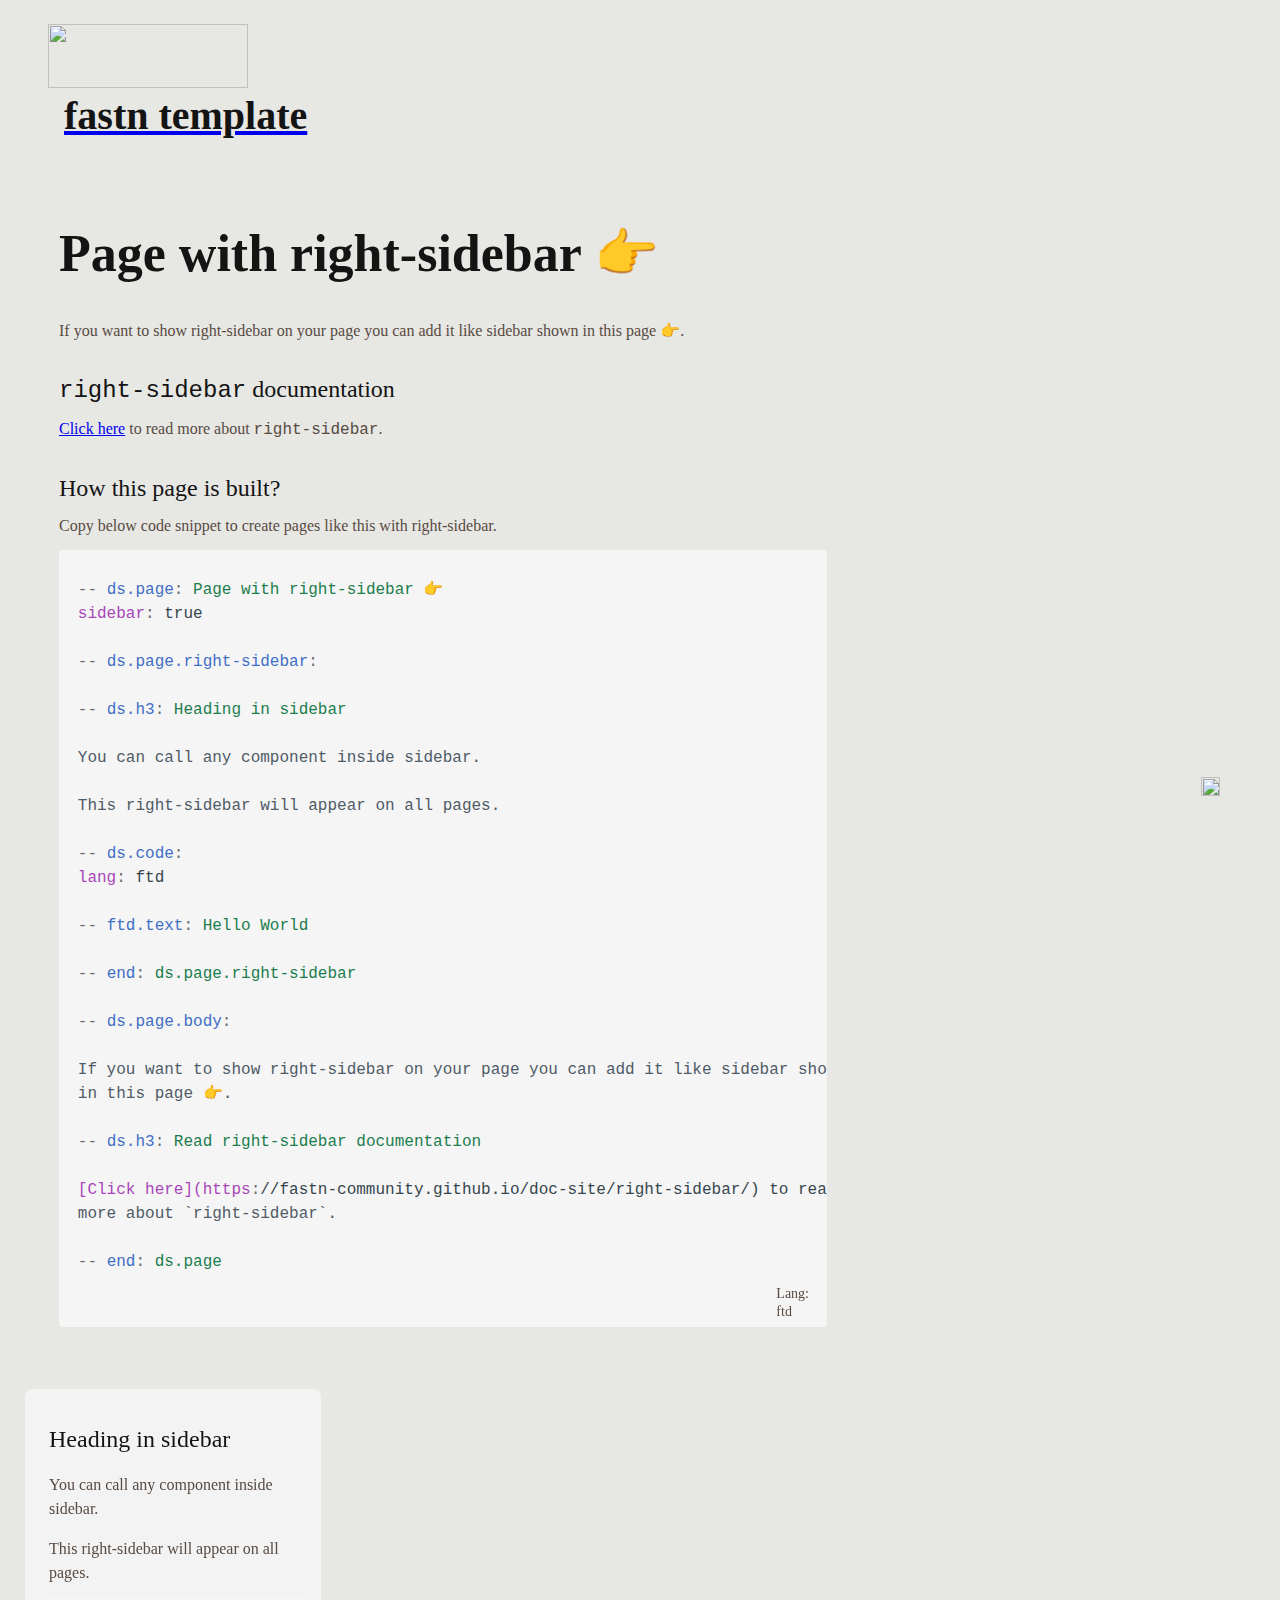
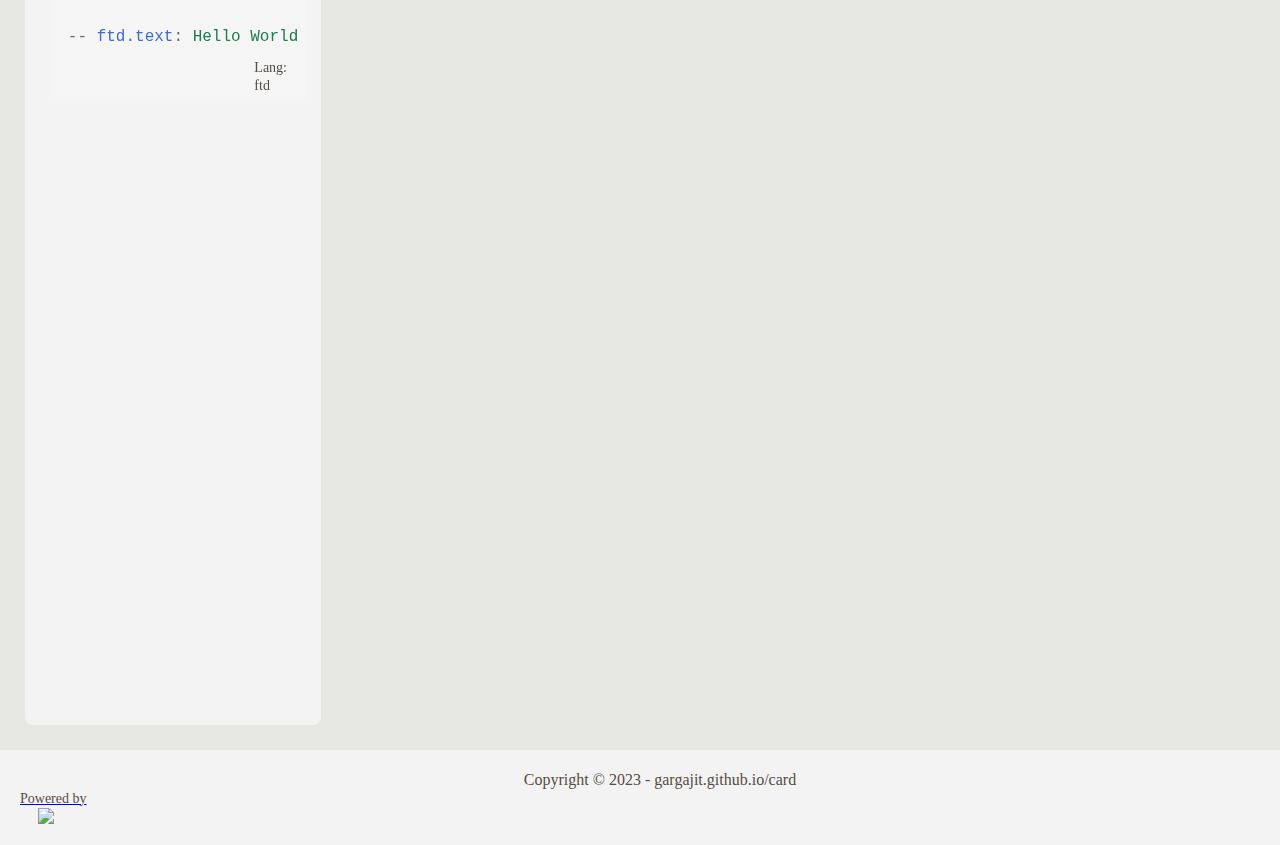
==== commit c6a3aeae: "deploy: 922c6e1d7112265cc780986e6dace917e90ca23a" ====
--- a/sidebar/index.html
+++ b/sidebar/index.html
@@ -101,21 +101,6 @@
 "dark": "#262626",
 "light": "#262626"
 },
-"fastn-community.github.io/doc-site#toc-instance:hover:0,0,2,2,0,0": false,
-"fastn-community.github.io/doc-site#toc-instance:toc-clone:0,0,2,2,0,0": {
-"bury": false,
-"children": [],
-"is-active": true,
-"is-disabled": false,
-"is-heading": false,
-"is-open": true,
-"title": "Right Sidebar Sample",
-"url": "sidebar/"
-},
-"fastn-community.github.io/doc-site/FASTN/ds#fastn-logo": {
-"dark": "https://fastn.com/-/fastn.com/images/fastn-dark.svg",
-"light": "https://fastn.com/-/fastn.com/images/fastn.svg"
-},
 "fastn-community.github.io/doc-site/assets#files.static.brand-logo.svg": {
 "dark": "-/fastn-community.github.io/doc-site/static/brand-logo.svg",
 "light": "-/fastn-community.github.io/doc-site/static/brand-logo.svg"
@@ -155,6 +140,10 @@
 },
 "fastn-community.github.io/doc-site/common#brand-site-name": "FifthTry",
 "fastn-community.github.io/doc-site/common#brand-site-url": "/",
+"fastn-community.github.io/doc-site/common#fastn-logo": {
+"dark": "https://fastn.com/-/fastn.com/images/fastn-dark.svg",
+"light": "https://fastn.com/-/fastn.com/images/fastn.svg"
+},
 "fastn-community.github.io/doc-site/common#is-reader": false,
 "fastn-community.github.io/doc-site/common#itemlist": [
 {
@@ -192,51 +181,9 @@
 },
 "fastn-community.github.io/doc-site/common#site-url": "index.html",
 "fastn-community.github.io/doc-site/common#sitemap": {
-"current-page": {
-"bury": false,
-"children": [],
-"is-active": true,
-"is-disabled": false,
-"is-heading": false,
-"is-open": true,
-"title": "Right Sidebar Sample",
-"url": "sidebar/"
-},
-"current-section": {
-"bury": false,
-"children": [],
-"is-active": true,
-"is-disabled": false,
-"is-heading": false,
-"is-open": true,
-"title": "Home",
-"url": "index.html"
-},
-"sections": [
-{
-"bury": false,
-"children": [],
-"is-active": true,
-"is-disabled": false,
-"is-heading": false,
-"is-open": true,
-"title": "Home",
-"url": "index.html"
-}
-],
+"sections": [],
 "subsections": [],
-"toc": [
-{
-"bury": false,
-"children": [],
-"is-active": true,
-"is-disabled": false,
-"is-heading": false,
-"is-open": true,
-"title": "Right Sidebar Sample",
-"url": "sidebar/"
-}
-]
+"toc": []
 },
 "fastn-community.github.io/doc-site/common#wall-message": "Please, login via clicking on below button",
 "fastn-community.github.io/footer#fastn-footer:copyright:0,0,5,0": "Copyright © 2023 - gargajit.github.io/card",
@@ -248,10 +195,6 @@
 },
 "fastn-community.github.io/header#footer-list": [],
 "fastn-community.github.io/header#header-desktop:extra:0,0,2,1,2": [],
-"fastn-community.github.io/header#header-item-mobile:open:0,0,2,1,1,1,0": false,
-"fastn-community.github.io/header#header-item-mobile:open:0,0,3,1,1,1,0": false,
-"fastn-community.github.io/header#header-item:open:0,0,2,1,2,0,0,1,0": false,
-"fastn-community.github.io/header#header-toc-item-mobile-view:open:0,0,3,1,3,3,2,0,0": false,
 "fastn-community.github.io/header#header:current-url:0,0,3,1": "/",
 "fastn-community.github.io/header#header:footer-nav:0,0,2,1": [],
 "fastn-community.github.io/header#header:footer-nav:0,0,3,1": [],
@@ -1692,24 +1635,8 @@
 </script>
 <script>
 document.addEventListener("click", function(event) {
-if (document.querySelector(`[data-id="0,0,2,1,1,1,0:main"]`).style.display !== "none" && !document.querySelector(`[data-id="0,0,2,1,1,1,0:main"]`).contains(event.target)) {
-window.ftd.handle_event(event, 'main', '[{"name":"ftd__set_bool___main","values":[["a",{"mutable":true,"reference":"fastn-community.github.io/header#header-item-mobile:open:0,0,2,1,1,1,0"}],["v",false]]}]', this)
-}
-
-if (document.querySelector(`[data-id="0,0,2,1,2,0,0,1,0:main"]`).style.display !== "none" && !document.querySelector(`[data-id="0,0,2,1,2,0,0,1,0:main"]`).contains(event.target)) {
-window.ftd.handle_event(event, 'main', '[{"name":"ftd__set_bool___main","values":[["a",{"mutable":true,"reference":"fastn-community.github.io/header#header-item:open:0,0,2,1,2,0,0,1,0"}],["v",false]]}]', this)
-}
-
-if (document.querySelector(`[data-id="0,0,3,1,1,1,0:main"]`).style.display !== "none" && !document.querySelector(`[data-id="0,0,3,1,1,1,0:main"]`).contains(event.target)) {
-window.ftd.handle_event(event, 'main', '[{"name":"ftd__set_bool___main","values":[["a",{"mutable":true,"reference":"fastn-community.github.io/header#header-item-mobile:open:0,0,3,1,1,1,0"}],["v",false]]}]', this)
-}
-
 if (document.querySelector(`[data-id="0,0,3,1,3:main"]`).style.display !== "none" && !document.querySelector(`[data-id="0,0,3,1,3:main"]`).contains(event.target)) {
 window.ftd.handle_event(event, 'main', '[{"name":"ftd__set_bool___main","values":[["a",{"mutable":true,"reference":"fastn-community.github.io/header#header:show-section:0,0,3,1"}],["v",false]]}]', this)
-}
-
-if (document.querySelector(`[data-id="0,0,3,1,3,3,2,0,0:main"]`).style.display !== "none" && !document.querySelector(`[data-id="0,0,3,1,3,3,2,0,0:main"]`).contains(event.target)) {
-window.ftd.handle_event(event, 'main', '[{"name":"ftd__set_bool___main","values":[["a",{"mutable":true,"reference":"fastn-community.github.io/header#header-toc-item-mobile-view:open:0,0,3,1,3,3,2,0,0"}],["v",false]]}]', this)
 }
 });
 </script>
@@ -1722,7 +1649,7 @@
 </head>
 <body style="height: 100%; margin: 0;">
 
-<div data-id="main" style="height: 100%; width: 100%" class="ft_common ft_column"><div data-id="0,0:main" style="background-color: rgba(231,231,228,1); width: 100%" class="ft_common ft_column"><div data-id="0,0,0:main" style="align-items: center; justify-content: center; width: 100%" class="ft_common ft_column"></div><div data-id="0,0,1:main" style="" class="ft_common ft_column"></div><div data-id="0,0,2:main" style="width: 100%" class="ft_common ft_column"><div data-id="0,0,2,1:main" style="width: 100%" class="ft_common ft_column"><div data-id="0,0,2,1,0:main" style="background-color: rgba(0,0,0,0.8); display: none; height: calc(100vh); width: 100%; z-index: 10" class="ft_common ft_column"><div data-id="0,0,2,1,0,0:main" onclick="window.ftd.handle_event(event, 'main', '[{&quot;name&quot;:&quot;ftd__toggle___main&quot;,&quot;values&quot;:[[&quot;a&quot;,{&quot;mutable&quot;:true,&quot;reference&quot;:&quot;fastn-community.github.io/header#header:sidebar-open:0,0,2,1&quot;}]]}]', this)" style="background-color: rgba(0,0,0,0.8); bottom: 0px; cursor: pointer; display: none; left: 0px; position: fixed; right: 0px; top: 0px; z-index: 1" class="ft_common ft_column"><img data-id="0,0,2,1,0,0,0:main" src="-/fastn-community.github.io/header/static/header/cross.svg" style="height: 24px; position: fixed; right: 16px; top: 20px; width: fit-content" class="ft_common"></img></div></div><div data-id="0,0,2,1,1:main" style="background-color: rgba(243,243,243,1); display: none; height: calc(100vh - 0px); left: 0px; overflow-y: auto; padding-left: 24px; padding-right: 24px; padding-top: 20px; position: fixed; top: 0px; width: calc(100% - 48px); z-index: 14" class="ft_common ft_column"><div data-id="0,0,2,1,1,0:main" style="align-items: center; justify-content: center; width: 100%" class="ft_common ft_row"><div data-id="0,0,2,1,1,0,0:main" style="border-bottom-width: 1px; border-color: rgba(67,69,71,1); padding-bottom: 24px; width: 100%" class="ft_common ft_column"><div data-id="0,0,2,1,1,0,0,0:main" style="" class="ft_common ft_column"><div data-id="0,0,2,1,1,0,0,0,1:main" style="height: 38px" class="ft_common ft_column"><img data-id="0,0,2,1,1,0,0,0,1,0:main" src="-/gargajit.github.io/card/assets/ipsum-logo.svg" style="height: 44px" class="ft_common"></img></div></div><div data-id="0,0,2,1,1,0,0,1:main" style="padding-top: 24px" class="ft_common ft_row"></div></div></div><div data-id="0,0,2,1,1,1:main" style="border-color: rgba(67,69,71,1); padding-bottom: 24px; width: 100%" class="ft_common ft_column"><div data-id="0,0,2,1,1,1,0:main" onclick="window.ftd.handle_event(event, 'main', '[{&quot;name&quot;:&quot;ftd__toggle___main&quot;,&quot;values&quot;:[[&quot;a&quot;,{&quot;mutable&quot;:true,&quot;reference&quot;:&quot;fastn-community.github.io/header#header-item-mobile:open:0,0,2,1,1,1,0&quot;}]]}]', this)" style="align-self: start; cursor: pointer; width: 100%" class="ft_common ft_column"><div data-id="0,0,2,1,1,1,0,0:main" style="width: 100%" class="ft_common ft_row"><a data-id="0,0,2,1,1,1,0,0,0:main" href="index.html" onclick="window.ftd.handle_event(event, 'main', '[{&quot;name&quot;:&quot;ftd__set_bool___main&quot;,&quot;values&quot;:[[&quot;a&quot;,{&quot;mutable&quot;:true,&quot;reference&quot;:&quot;fastn-community.github.io/header#header:show-section:0,0,2,1&quot;}],[&quot;v&quot;,true]]}]', this)" style="color: rgba(45,212,191,1); cursor: pointer; font-family: fastn-community-github-io-roboto-font-Roboto; font-size: 16px; font-weight: 400; letter-spacing: 0px; line-height: 24px; padding-top: 24px" class="ft_common ft_md">Home</a><div data-id="0,0,2,1,1,1,0,0,1:main" style="padding-bottom: 15px" class="ft_common ft_column"></div></div></div></div><div data-id="0,0,2,1,1,4:main" style="padding-bottom: 24px; padding-top: 24px; width: 100%" class="ft_common ft_column"></div></div><div data-id="0,0,2,1,2:main" style="align-items: center; background-color: rgba(231,231,228,1); justify-content: center; width: 100%" class="ft_common ft_column"><div data-id="0,0,2,1,2,0:main" style="width: 100%" class="ft_common ft_column"><div data-id="0,0,2,1,2,0,0:main" style="padding-bottom: 24px; padding-left: 48px; padding-right: 48px; padding-top: 24px; width: 100%" class="ft_common ft_row"><div data-id="0,0,2,1,2,0,0,0:main" style="align-self: start; width: 100%" class="ft_common ft_row"><div data-id="0,0,2,1,2,0,0,0,0:main" style="" class="ft_common ft_column"></div><a data-id="0,0,2,1,2,0,0,0,1:main" href="index.html" style="align-items: center; justify-content: center" class="ft_common ft_row"><img data-id="0,0,2,1,2,0,0,0,1,0:main" src="-/gargajit.github.io/card/assets/ipsum-logo.svg" style="height: 64px; width: 200px" class="ft_common"></img><div data-id="0,0,2,1,2,0,0,0,1,1:main" style="align-self: center; color: rgba(20,20,20,1); font-family: fastn-community-github-io-roboto-font-Roboto; font-size: 40px; font-weight: 700; letter-spacing: 0px; line-height: 48px; margin-left: 16px; white-space: nowrap" class="ft_common ft_md">fastn template</div></a><div data-id="0,0,2,1,2,0,0,0,2:main" style="border-color: rgba(67,69,71,1); border-left-width: 1px; margin-left: 20px; padding-left: 20px; width: 100%" class="ft_common ft_row"></div></div><div data-id="0,0,2,1,2,0,0,1:main" style="align-self: center" class="ft_common ft_row"><div data-id="0,0,2,1,2,0,0,1,0:main" onclick="window.ftd.handle_event(event, 'main', '[{&quot;name&quot;:&quot;ftd__toggle___main&quot;,&quot;values&quot;:[[&quot;a&quot;,{&quot;mutable&quot;:true,&quot;reference&quot;:&quot;fastn-community.github.io/header#header-item:open:0,0,2,1,2,0,0,1,0&quot;}]]}]', this)" style="align-self: center; cursor: pointer" class="ft_common ft_row"><a data-id="0,0,2,1,2,0,0,1,0,0:main" href="index.html" style="color: rgba(45,212,191,1); font-family: fastn-community-github-io-roboto-font-Roboto; font-size: 16px; font-weight: 400; letter-spacing: 0px; line-height: 20px; margin-left: 10px; padding-left: 10px; white-space: nowrap" class="ft_common ft_md">Home</a></div></div></div><div data-id="0,0,2,1,2,0,1:main" style="background-color: rgba(243,243,243,1); padding-bottom: 24px; padding-left: 48px; padding-right: 48px; padding-top: 24px; width: 100%" class="ft_common ft_row"><div data-id="0,0,2,1,2,0,1,0:main" style="align-self: start; width: 100%" class="ft_common ft_row"><div data-id="0,0,2,1,2,0,1,0,0:main" style="width: 100%" class="ft_common ft_column"><a data-id="0,0,2,1,2,0,1,0,0,0:main" href="index.html" style="color: rgba(20,20,20,1); font-family: fastn-community-github-io-roboto-font-Roboto; font-size: 24px; font-weight: 500; letter-spacing: 0px; line-height: 36px; padding-bottom: 8px" class="ft_common ft_md">Home</a><div data-id="0,0,2,1,2,0,1,0,0,1:main" style="width: 100%" class="ft_common ft_row"><a data-id="0,0,2,1,2,0,1,0,0,1,2:main" href="sidebar/" style="color: rgba(20,20,20,1); font-family: fastn-community-github-io-roboto-font-Roboto; font-size: 14px; font-weight: 400; letter-spacing: 0px; line-height: 16px; margin-right: 8px; white-space: nowrap" class="ft_common ft_md">Right Sidebar Sample</a></div></div></div><div data-id="0,0,2,1,2,0,1,1:main" style="align-self: center; width: fit-content" class="ft_common ft_row"><div data-id="0,0,2,1,2,0,1,1,0:main" style="align-self: end; width: 100%" class="ft_common ft_row"></div></div></div></div></div></div><div data-id="0,0,2,2:main" style="gap: 10px; padding-left: 25px; padding-right: 25px; width: 100%" class="ft_common ft_row"><div data-id="0,0,2,2,0:main" style="align-items: start; background-color: rgba(243,243,243,1); border-radius: 8px; height: 100vh; justify-content: start; left: 24px; margin-bottom: 25px; margin-top: 25px; min-height: calc(100vh - 0px); min-width: 20%; overflow-y: auto; padding-bottom: 32px; padding-left: 12px; padding-right: 12px; padding-top: 16px; position: sticky; top: 0px; width: 20%" class="ft_common ft_column"><div data-id="0,0,2,2,0,0:main" style="width: 100%" class="ft_common ft_column"><div data-id="0,0,2,2,0,0,0:main" style="border-radius: 4px; gap: 24px; margin-bottom: 6px; padding-bottom: 6px; padding-left: 12px; padding-right: 12px; padding-top: 6px; width: 100%" class="ft_common ft_row"><a data-id="0,0,2,2,0,0,0,1:main" href="sidebar/" onmouseenter="window.ftd.handle_event(event, 'main', '[{&quot;name&quot;:&quot;ftd__set_bool___main&quot;,&quot;values&quot;:[[&quot;a&quot;,{&quot;mutable&quot;:true,&quot;reference&quot;:&quot;fastn-community.github.io/doc-site#toc-instance:hover:0,0,2,2,0,0&quot;}],[&quot;v&quot;,true]]}]', this)" onmouseleave="window.ftd.handle_event(event, 'main', '[{&quot;name&quot;:&quot;ftd__set_bool___main&quot;,&quot;values&quot;:[[&quot;a&quot;,{&quot;mutable&quot;:true,&quot;reference&quot;:&quot;fastn-community.github.io/doc-site#toc-instance:hover:0,0,2,2,0,0&quot;}],[&quot;v&quot;,false]]}]', this)" style="color: rgba(45,212,191,1); font-family: fastn-community-github-io-roboto-font-Roboto; font-size: 16px; font-weight: 400; letter-spacing: 0px; line-height: 20px; width: 100%" class="ft_common ft_md">Right Sidebar Sample</a></div><div data-id="0,0,2,2,0,0,1:main" style="margin-left: 12px; padding-left: 10px; padding-top: 0rem" class="ft_common ft_column"></div></div></div><div data-id="0,0,2,2,1:main" style="align-items: start; justify-content: start; min-height: calc(100vh); padding-bottom: 25px; padding-left: 34px; padding-right: 34px; padding-top: 25px; width: 60%" class="ft_common ft_column"><h1 data-id="0,0,2,2,1,0:main" id="page-with-right-sidebar-point-right" style="color: rgba(20,20,20,1); font-family: fastn-community-github-io-roboto-font-Roboto; font-size: 52px; font-weight: 700; letter-spacing: 0px; line-height: 60px" class="ft_common ft_md">Page with right-sidebar 👉</h1><div data-id="0,0,2,2,1,2:main" style="gap: 24px; margin-top: 24px; width: 100%" class="ft_common ft_column"><div data-id="0,0,2,2,1,2,0:main" style="color: rgba(88,75,66,1); font-family: fastn-community-github-io-roboto-font-Roboto; font-size: 16px; font-weight: 400; letter-spacing: 0px; line-height: 24px; width: 100%" class="ft_common ft_md">If you want to show right-sidebar on your page you can add it like sidebar shown in this page 👉.</div><div data-id="0,0,2,2,1,2,1:main" style="gap: 24px; width: 100%" class="ft_common ft_column"><div data-id="0,0,2,2,1,2,1,0:main" style="gap: 0.8em; width: 100%" class="ft_common ft_column"><div data-id="0,0,2,2,1,2,1,0,0:main" style="width: 100%" class="ft_common ft_column"><h3 data-id="0,0,2,2,1,2,1,0,0,0:main" id="right-sidebar-documentation" style="color: rgba(20,20,20,1); font-family: fastn-community-github-io-roboto-font-Roboto; font-size: 24px; font-weight: 500; letter-spacing: 0px; line-height: 36px; margin-bottom: 0.5rem; padding-top: 0.17em; width: 100%" class="ft_common ft_md"><code>right-sidebar</code> documentation</h3><div data-id="0,0,2,2,1,2,1,0,0,1:main" style="color: rgba(88,75,66,1); font-family: fastn-community-github-io-roboto-font-Roboto; font-size: 16px; font-weight: 400; letter-spacing: 0px; line-height: 24px; width: 100%" class="ft_common ft_md"><a href="https://fastn-community.github.io/doc-site/right-sidebar/">Click here</a> to read more about <code>right-sidebar</code>.</div><div data-id="0,0,2,2,1,2,1,0,0,2:main" style="width: 100%" class="ft_common ft_column"></div></div><div data-id="0,0,2,2,1,2,1,0,1:main" style="width: 100%" class="ft_common ft_column"><h3 data-id="0,0,2,2,1,2,1,0,1,0:main" id="how-this-page-is-built" style="color: rgba(20,20,20,1); font-family: fastn-community-github-io-roboto-font-Roboto; font-size: 24px; font-weight: 500; letter-spacing: 0px; line-height: 36px; margin-bottom: 0.5rem; padding-top: 0.17em; width: 100%" class="ft_common ft_md">How this page is built?</h3><div data-id="0,0,2,2,1,2,1,0,1,1:main" style="color: rgba(88,75,66,1); font-family: fastn-community-github-io-roboto-font-Roboto; font-size: 16px; font-weight: 400; letter-spacing: 0px; line-height: 24px; width: 100%" class="ft_common ft_md">Copy below code snippet to create pages like this with right-sidebar.</div><div data-id="0,0,2,2,1,2,1,0,1,2:main" style="width: 100%" class="ft_common ft_column"></div></div><div data-id="0,0,2,2,1,2,1,0,2:main" onmouseenter="window.ftd.handle_event(event, 'main', '[{&quot;name&quot;:&quot;ftd__set_bool___main&quot;,&quot;values&quot;:[[&quot;a&quot;,{&quot;mutable&quot;:true,&quot;reference&quot;:&quot;fastn-community.github.io/code-block#code:mouse-in:0,0,2,2,1,2,1,0,2&quot;}],[&quot;v&quot;,true]]}]', this)" onmouseleave="window.ftd.handle_event(event, 'main', '[{&quot;name&quot;:&quot;ftd__set_bool___main&quot;,&quot;values&quot;:[[&quot;a&quot;,{&quot;mutable&quot;:true,&quot;reference&quot;:&quot;fastn-community.github.io/code-block#code:mouse-in:0,0,2,2,1,2,1,0,2&quot;}],[&quot;v&quot;,false]]}]', this)" style="cursor: default; overflow-y: auto; padding-bottom: 12px; padding-top: 12px; position: relative; width: 100%" class="ft_common ft_column"><div data-id="0,0,2,2,1,2,1,0,2,0:main" style="background-color: rgba(243,243,243,1); border-top-left-radius: 4px; border-top-right-radius: 4px; position: relative; width: 100%" class="ft_common ft_row"><div data-id="0,0,2,2,1,2,1,0,2,0,1:main" onmouseleave="window.ftd.handle_event(event, 'main', '[{&quot;name&quot;:&quot;ftd__set_string___main&quot;,&quot;values&quot;:[[&quot;a&quot;,{&quot;mutable&quot;:true,&quot;reference&quot;:&quot;fastn-community.github.io/code-block#code:copy-text:0,0,2,2,1,2,1,0,2&quot;}],[&quot;v&quot;,&quot;null&quot;]]}]', this)" style="align-items: center; align-self: end; gap: 10px; justify-content: end; position: absolute; right: 20px; top: 12px" class="ft_common ft_row"><img data-id="0,0,2,2,1,2,1,0,2,0,1,0:main" src="-/fastn-community.github.io/code-block/static/copy.svg" onclick="window.ftd.handle_event(event, 'main', '[{&quot;name&quot;:&quot;ftd__copy_to_clipboard___main&quot;,&quot;values&quot;:[[&quot;a&quot;,{&quot;mutable&quot;:false,&quot;reference&quot;:&quot;fastn-community.github.io/code-block#code:clean-code:0,0,2,2,1,2,1,0,2&quot;}]]},{&quot;name&quot;:&quot;ftd__set_string___main&quot;,&quot;values&quot;:[[&quot;a&quot;,{&quot;mutable&quot;:true,&quot;reference&quot;:&quot;fastn-community.github.io/code-block#code:copy-text:0,0,2,2,1,2,1,0,2&quot;}],[&quot;v&quot;,&quot;Copied!&quot;]]}]', this)" onmouseenter="window.ftd.handle_event(event, 'main', '[{&quot;name&quot;:&quot;ftd__set_bool___main&quot;,&quot;values&quot;:[[&quot;a&quot;,{&quot;mutable&quot;:true,&quot;reference&quot;:&quot;fastn-community.github.io/code-block#code:copy-mouse-in:0,0,2,2,1,2,1,0,2&quot;}],[&quot;v&quot;,true]]}]', this)" onmouseleave="window.ftd.handle_event(event, 'main', '[{&quot;name&quot;:&quot;ftd__set_bool___main&quot;,&quot;values&quot;:[[&quot;a&quot;,{&quot;mutable&quot;:true,&quot;reference&quot;:&quot;fastn-community.github.io/code-block#code:copy-mouse-in:0,0,2,2,1,2,1,0,2&quot;}],[&quot;v&quot;,false]]}]', this)" style="cursor: pointer; display: none; width: 18px" class="ft_common"></img><img data-id="0,0,2,2,1,2,1,0,2,0,1,1:main" src="-/fastn-community.github.io/code-block/static/tick.svg" style="display: none; width: 18px" class="ft_common"></img><div data-id="0,0,2,2,1,2,1,0,2,0,1,2:main" style="color: rgba(88,75,66,1); display: none; font-family: fastn-community-github-io-roboto-font-Roboto; font-size: 16px; font-weight: 400; letter-spacing: 0px; line-height: 24px" class="ft_common ft_md">null</div></div><img data-id="0,0,2,2,1,2,1,0,2,0,2:main" src="-/fastn-community.github.io/code-block/static/download.svg" onclick="window.ftd.handle_event(event, 'main', '[{&quot;name&quot;:&quot;fastn_community_github_io_code_block__download_text___main&quot;,&quot;values&quot;:[[&quot;filename&quot;,{&quot;mutable&quot;:false,&quot;reference&quot;:&quot;fastn-community.github.io/code-block#code:download:0,0,2,2,1,2,1,0,2&quot;}],[&quot;text&quot;,{&quot;mutable&quot;:false,&quot;reference&quot;:&quot;fastn-community.github.io/code-block#code:clean-code:0,0,2,2,1,2,1,0,2&quot;}]]}]', this)" onmouseenter="window.ftd.handle_event(event, 'main', '[{&quot;name&quot;:&quot;ftd__set_bool___main&quot;,&quot;values&quot;:[[&quot;a&quot;,{&quot;mutable&quot;:true,&quot;reference&quot;:&quot;fastn-community.github.io/code-block#code:download-mouse-in:0,0,2,2,1,2,1,0,2&quot;}],[&quot;v&quot;,true]]}]', this)" onmouseleave="window.ftd.handle_event(event, 'main', '[{&quot;name&quot;:&quot;ftd__set_bool___main&quot;,&quot;values&quot;:[[&quot;a&quot;,{&quot;mutable&quot;:true,&quot;reference&quot;:&quot;fastn-community.github.io/code-block#code:download-mouse-in:0,0,2,2,1,2,1,0,2&quot;}],[&quot;v&quot;,false]]}]', this)" style="align-self: end; cursor: pointer; display: none; height: 20px; position: absolute; right: 20px; top: 12px; width: 20px" class="ft_common"></img></div><div data-id="0,0,2,2,1,2,1,0,2,1:main" style="background-color: rgba(245,245,245,1); border-bottom-left-radius: 4px; border-bottom-right-radius: 4px; border-top-left-radius: 4px; border-top-right-radius: 4px; color: rgba(88,75,66,1); display: none; font-family: fastn-community-github-io-roboto-font-Roboto; font-size: 16px; font-weight: 400; letter-spacing: 0px; line-height: 24px; overflow-x: auto; overflow-y: auto; padding-bottom: 24px; width: 100%" class="ft_common ft_md"><pre style="padding: 0.7720588235em 1.1764705882em; "><span style="color:#cecfd2;">-- </span><span style="color:#6791e0;">ds.page</span><span style="color:#cecfd2;">: </span><span style="color:#2fb170;">Page with right-sidebar 👉
+<div data-id="main" style="height: 100%; width: 100%" class="ft_common ft_column"><div data-id="0,0:main" style="background-color: rgba(231,231,228,1); width: 100%" class="ft_common ft_column"><div data-id="0,0,0:main" style="align-items: center; justify-content: center; width: 100%" class="ft_common ft_column"></div><div data-id="0,0,1:main" style="" class="ft_common ft_column"></div><div data-id="0,0,2:main" style="width: 100%" class="ft_common ft_column"><div data-id="0,0,2,1:main" style="width: 100%" class="ft_common ft_column"><div data-id="0,0,2,1,0:main" style="background-color: rgba(0,0,0,0.8); display: none; height: calc(100vh); width: 100%; z-index: 10" class="ft_common ft_column"><div data-id="0,0,2,1,0,0:main" onclick="window.ftd.handle_event(event, 'main', '[{&quot;name&quot;:&quot;ftd__toggle___main&quot;,&quot;values&quot;:[[&quot;a&quot;,{&quot;mutable&quot;:true,&quot;reference&quot;:&quot;fastn-community.github.io/header#header:sidebar-open:0,0,2,1&quot;}]]}]', this)" style="background-color: rgba(0,0,0,0.8); bottom: 0px; cursor: pointer; display: none; left: 0px; position: fixed; right: 0px; top: 0px; z-index: 1" class="ft_common ft_column"><img data-id="0,0,2,1,0,0,0:main" src="-/fastn-community.github.io/header/static/header/cross.svg" style="height: 24px; position: fixed; right: 16px; top: 20px; width: fit-content" class="ft_common"></img></div></div><div data-id="0,0,2,1,1:main" style="background-color: rgba(243,243,243,1); display: none; height: calc(100vh - 0px); left: 0px; overflow-y: auto; padding-left: 24px; padding-right: 24px; padding-top: 20px; position: fixed; top: 0px; width: calc(100% - 48px); z-index: 14" class="ft_common ft_column"><div data-id="0,0,2,1,1,0:main" style="align-items: center; justify-content: center; width: 100%" class="ft_common ft_row"><div data-id="0,0,2,1,1,0,0:main" style="border-bottom-width: 1px; border-color: rgba(67,69,71,1); padding-bottom: 24px; width: 100%" class="ft_common ft_column"><div data-id="0,0,2,1,1,0,0,0:main" style="" class="ft_common ft_column"><div data-id="0,0,2,1,1,0,0,0,1:main" style="height: 38px" class="ft_common ft_column"><img data-id="0,0,2,1,1,0,0,0,1,0:main" src="-/gargajit.github.io/card/assets/ipsum-logo.svg" style="height: 44px" class="ft_common"></img></div></div><div data-id="0,0,2,1,1,0,0,1:main" style="padding-top: 24px" class="ft_common ft_row"></div></div></div><div data-id="0,0,2,1,1,4:main" style="padding-bottom: 24px; padding-top: 24px; width: 100%" class="ft_common ft_column"></div></div><div data-id="0,0,2,1,2:main" style="align-items: center; background-color: rgba(231,231,228,1); justify-content: center; width: 100%" class="ft_common ft_column"><div data-id="0,0,2,1,2,0:main" style="width: 100%" class="ft_common ft_column"><div data-id="0,0,2,1,2,0,0:main" style="padding-bottom: 24px; padding-left: 48px; padding-right: 48px; padding-top: 24px; width: 100%" class="ft_common ft_row"><div data-id="0,0,2,1,2,0,0,0:main" style="align-self: start; width: 100%" class="ft_common ft_row"><div data-id="0,0,2,1,2,0,0,0,0:main" style="" class="ft_common ft_column"></div><a data-id="0,0,2,1,2,0,0,0,1:main" href="index.html" style="align-items: center; justify-content: center" class="ft_common ft_row"><img data-id="0,0,2,1,2,0,0,0,1,0:main" src="-/gargajit.github.io/card/assets/ipsum-logo.svg" style="height: 64px; width: 200px" class="ft_common"></img><div data-id="0,0,2,1,2,0,0,0,1,1:main" style="align-self: center; color: rgba(20,20,20,1); font-family: fastn-community-github-io-roboto-font-Roboto; font-size: 40px; font-weight: 700; letter-spacing: 0px; line-height: 48px; margin-left: 16px; white-space: nowrap" class="ft_common ft_md">fastn template</div></a><div data-id="0,0,2,1,2,0,0,0,2:main" style="border-color: rgba(67,69,71,1); border-left-width: 1px; margin-left: 20px; padding-left: 20px; width: 100%" class="ft_common ft_row"></div></div><div data-id="0,0,2,1,2,0,0,1:main" style="align-self: center" class="ft_common ft_row"></div></div></div></div></div><div data-id="0,0,2,2:main" style="align-items: center; gap: 10px; justify-content: center; padding-left: 25px; padding-right: 25px; width: 100%" class="ft_common ft_row"><div data-id="0,0,2,2,1:main" style="align-items: start; justify-content: start; max-width: 800px; min-height: calc(100vh - 135px); padding-bottom: 25px; padding-left: 34px; padding-right: 34px; padding-top: 25px; width: 60%" class="ft_common ft_column"><h1 data-id="0,0,2,2,1,0:main" id="page-with-right-sidebar-point-right" style="color: rgba(20,20,20,1); font-family: fastn-community-github-io-roboto-font-Roboto; font-size: 52px; font-weight: 700; letter-spacing: 0px; line-height: 60px" class="ft_common ft_md">Page with right-sidebar 👉</h1><div data-id="0,0,2,2,1,2:main" style="gap: 24px; margin-top: 24px; width: 100%" class="ft_common ft_column"><div data-id="0,0,2,2,1,2,0:main" style="color: rgba(88,75,66,1); font-family: fastn-community-github-io-roboto-font-Roboto; font-size: 16px; font-weight: 400; letter-spacing: 0px; line-height: 24px; width: 100%" class="ft_common ft_md">If you want to show right-sidebar on your page you can add it like sidebar shown in this page 👉.</div><div data-id="0,0,2,2,1,2,1:main" style="gap: 24px; width: 100%" class="ft_common ft_column"><div data-id="0,0,2,2,1,2,1,0:main" style="gap: 0.8em; width: 100%" class="ft_common ft_column"><div data-id="0,0,2,2,1,2,1,0,0:main" style="width: 100%" class="ft_common ft_column"><h3 data-id="0,0,2,2,1,2,1,0,0,0:main" id="right-sidebar-documentation" style="color: rgba(20,20,20,1); font-family: fastn-community-github-io-roboto-font-Roboto; font-size: 24px; font-weight: 500; letter-spacing: 0px; line-height: 36px; margin-bottom: 0.5rem; padding-top: 0.17em; width: 100%" class="ft_common ft_md"><code>right-sidebar</code> documentation</h3><div data-id="0,0,2,2,1,2,1,0,0,1:main" style="color: rgba(88,75,66,1); font-family: fastn-community-github-io-roboto-font-Roboto; font-size: 16px; font-weight: 400; letter-spacing: 0px; line-height: 24px; width: 100%" class="ft_common ft_md"><a href="https://fastn-community.github.io/doc-site/right-sidebar/">Click here</a> to read more about <code>right-sidebar</code>.</div><div data-id="0,0,2,2,1,2,1,0,0,2:main" style="width: 100%" class="ft_common ft_column"></div></div><div data-id="0,0,2,2,1,2,1,0,1:main" style="width: 100%" class="ft_common ft_column"><h3 data-id="0,0,2,2,1,2,1,0,1,0:main" id="how-this-page-is-built" style="color: rgba(20,20,20,1); font-family: fastn-community-github-io-roboto-font-Roboto; font-size: 24px; font-weight: 500; letter-spacing: 0px; line-height: 36px; margin-bottom: 0.5rem; padding-top: 0.17em; width: 100%" class="ft_common ft_md">How this page is built?</h3><div data-id="0,0,2,2,1,2,1,0,1,1:main" style="color: rgba(88,75,66,1); font-family: fastn-community-github-io-roboto-font-Roboto; font-size: 16px; font-weight: 400; letter-spacing: 0px; line-height: 24px; width: 100%" class="ft_common ft_md">Copy below code snippet to create pages like this with right-sidebar.</div><div data-id="0,0,2,2,1,2,1,0,1,2:main" style="width: 100%" class="ft_common ft_column"></div></div><div data-id="0,0,2,2,1,2,1,0,2:main" onmouseenter="window.ftd.handle_event(event, 'main', '[{&quot;name&quot;:&quot;ftd__set_bool___main&quot;,&quot;values&quot;:[[&quot;a&quot;,{&quot;mutable&quot;:true,&quot;reference&quot;:&quot;fastn-community.github.io/code-block#code:mouse-in:0,0,2,2,1,2,1,0,2&quot;}],[&quot;v&quot;,true]]}]', this)" onmouseleave="window.ftd.handle_event(event, 'main', '[{&quot;name&quot;:&quot;ftd__set_bool___main&quot;,&quot;values&quot;:[[&quot;a&quot;,{&quot;mutable&quot;:true,&quot;reference&quot;:&quot;fastn-community.github.io/code-block#code:mouse-in:0,0,2,2,1,2,1,0,2&quot;}],[&quot;v&quot;,false]]}]', this)" style="cursor: default; overflow-y: auto; padding-bottom: 12px; padding-top: 12px; position: relative; width: 100%" class="ft_common ft_column"><div data-id="0,0,2,2,1,2,1,0,2,0:main" style="background-color: rgba(243,243,243,1); border-top-left-radius: 4px; border-top-right-radius: 4px; position: relative; width: 100%" class="ft_common ft_row"><div data-id="0,0,2,2,1,2,1,0,2,0,1:main" onmouseleave="window.ftd.handle_event(event, 'main', '[{&quot;name&quot;:&quot;ftd__set_string___main&quot;,&quot;values&quot;:[[&quot;a&quot;,{&quot;mutable&quot;:true,&quot;reference&quot;:&quot;fastn-community.github.io/code-block#code:copy-text:0,0,2,2,1,2,1,0,2&quot;}],[&quot;v&quot;,&quot;null&quot;]]}]', this)" style="align-items: center; align-self: end; gap: 10px; justify-content: end; position: absolute; right: 20px; top: 12px" class="ft_common ft_row"><img data-id="0,0,2,2,1,2,1,0,2,0,1,0:main" src="-/fastn-community.github.io/code-block/static/copy.svg" onclick="window.ftd.handle_event(event, 'main', '[{&quot;name&quot;:&quot;ftd__copy_to_clipboard___main&quot;,&quot;values&quot;:[[&quot;a&quot;,{&quot;mutable&quot;:false,&quot;reference&quot;:&quot;fastn-community.github.io/code-block#code:clean-code:0,0,2,2,1,2,1,0,2&quot;}]]},{&quot;name&quot;:&quot;ftd__set_string___main&quot;,&quot;values&quot;:[[&quot;a&quot;,{&quot;mutable&quot;:true,&quot;reference&quot;:&quot;fastn-community.github.io/code-block#code:copy-text:0,0,2,2,1,2,1,0,2&quot;}],[&quot;v&quot;,&quot;Copied!&quot;]]}]', this)" onmouseenter="window.ftd.handle_event(event, 'main', '[{&quot;name&quot;:&quot;ftd__set_bool___main&quot;,&quot;values&quot;:[[&quot;a&quot;,{&quot;mutable&quot;:true,&quot;reference&quot;:&quot;fastn-community.github.io/code-block#code:copy-mouse-in:0,0,2,2,1,2,1,0,2&quot;}],[&quot;v&quot;,true]]}]', this)" onmouseleave="window.ftd.handle_event(event, 'main', '[{&quot;name&quot;:&quot;ftd__set_bool___main&quot;,&quot;values&quot;:[[&quot;a&quot;,{&quot;mutable&quot;:true,&quot;reference&quot;:&quot;fastn-community.github.io/code-block#code:copy-mouse-in:0,0,2,2,1,2,1,0,2&quot;}],[&quot;v&quot;,false]]}]', this)" style="cursor: pointer; display: none; width: 18px" class="ft_common"></img><img data-id="0,0,2,2,1,2,1,0,2,0,1,1:main" src="-/fastn-community.github.io/code-block/static/tick.svg" style="display: none; width: 18px" class="ft_common"></img><div data-id="0,0,2,2,1,2,1,0,2,0,1,2:main" style="color: rgba(88,75,66,1); display: none; font-family: fastn-community-github-io-roboto-font-Roboto; font-size: 16px; font-weight: 400; letter-spacing: 0px; line-height: 24px" class="ft_common ft_md">null</div></div><img data-id="0,0,2,2,1,2,1,0,2,0,2:main" src="-/fastn-community.github.io/code-block/static/download.svg" onclick="window.ftd.handle_event(event, 'main', '[{&quot;name&quot;:&quot;fastn_community_github_io_code_block__download_text___main&quot;,&quot;values&quot;:[[&quot;filename&quot;,{&quot;mutable&quot;:false,&quot;reference&quot;:&quot;fastn-community.github.io/code-block#code:download:0,0,2,2,1,2,1,0,2&quot;}],[&quot;text&quot;,{&quot;mutable&quot;:false,&quot;reference&quot;:&quot;fastn-community.github.io/code-block#code:clean-code:0,0,2,2,1,2,1,0,2&quot;}]]}]', this)" onmouseenter="window.ftd.handle_event(event, 'main', '[{&quot;name&quot;:&quot;ftd__set_bool___main&quot;,&quot;values&quot;:[[&quot;a&quot;,{&quot;mutable&quot;:true,&quot;reference&quot;:&quot;fastn-community.github.io/code-block#code:download-mouse-in:0,0,2,2,1,2,1,0,2&quot;}],[&quot;v&quot;,true]]}]', this)" onmouseleave="window.ftd.handle_event(event, 'main', '[{&quot;name&quot;:&quot;ftd__set_bool___main&quot;,&quot;values&quot;:[[&quot;a&quot;,{&quot;mutable&quot;:true,&quot;reference&quot;:&quot;fastn-community.github.io/code-block#code:download-mouse-in:0,0,2,2,1,2,1,0,2&quot;}],[&quot;v&quot;,false]]}]', this)" style="align-self: end; cursor: pointer; display: none; height: 20px; position: absolute; right: 20px; top: 12px; width: 20px" class="ft_common"></img></div><div data-id="0,0,2,2,1,2,1,0,2,1:main" style="background-color: rgba(245,245,245,1); border-bottom-left-radius: 4px; border-bottom-right-radius: 4px; border-top-left-radius: 4px; border-top-right-radius: 4px; color: rgba(88,75,66,1); display: none; font-family: fastn-community-github-io-roboto-font-Roboto; font-size: 16px; font-weight: 400; letter-spacing: 0px; line-height: 24px; overflow-x: auto; overflow-y: auto; padding-bottom: 24px; width: 100%" class="ft_common ft_md"><pre style="padding: 0.7720588235em 1.1764705882em; "><span style="color:#cecfd2;">-- </span><span style="color:#6791e0;">ds.page</span><span style="color:#cecfd2;">: </span><span style="color:#2fb170;">Page with right-sidebar 👉
 </span><span style="color:#c973d9;">sidebar</span><span style="color:#cecfd2;">: </span><span style="color:#d5d7e2;">true
 </span><span style="color:#c0c5ce;">
 </span><span style="color:#cecfd2;">-- </span><span style="color:#6791e0;">ds.page.right-sidebar</span><span style="color:#cecfd2;">:
@@ -1786,7 +1713,7 @@
 </span></pre>
 </div><div data-id="0,0,2,2,2,0,1,2:main" style="background-color: rgba(245,245,245,1); border-bottom-left-radius: 4px; border-bottom-right-radius: 4px; border-top-left-radius: 4px; border-top-right-radius: 4px; color: rgba(88,75,66,1); font-family: fastn-community-github-io-roboto-font-Roboto; font-size: 16px; font-weight: 400; letter-spacing: 0px; line-height: 24px; overflow-x: auto; overflow-y: auto; padding-bottom: 24px; width: 100%" class="ft_common ft_md"><pre style="padding: 0.7720588235em 1.1764705882em; "><span style="color:#696b70;">-- </span><span style="color:#3f6ec6;">ftd.text</span><span style="color:#696b70;">: </span><span style="color:#1c7d4d;">Hello World
 </span></pre>
-</div><div data-id="0,0,2,2,2,0,1,3:main" style="border-bottom-right-radius: 4px; bottom: 12px; padding: 6px; position: absolute; right: 12px; z-index: 999" class="ft_common ft_column"><div data-id="0,0,2,2,2,0,1,3,0:main" style="gap: 16px" class="ft_common ft_row"><div data-id="0,0,2,2,2,0,1,3,0,1:main" style="gap: 4px" class="ft_common ft_row"><div data-id="0,0,2,2,2,0,1,3,0,1,0:main" style="color: rgba(88,75,66,1); font-family: fastn-community-github-io-roboto-font-Roboto; font-size: 14px; font-weight: 400; letter-spacing: 0px; line-height: 18px" class="ft_common ft_md">Lang:</div><div data-id="0,0,2,2,2,0,1,3,0,1,1:main" style="color: rgba(88,75,66,1); font-family: fastn-community-github-io-roboto-font-Roboto; font-size: 14px; font-weight: 400; letter-spacing: 0px; line-height: 18px" class="ft_common ft_md">ftd</div></div></div></div></div></div></div></div></div><div data-id="0,0,3:main" style="background-color: rgba(231,231,228,1); display: none; width: 100%" class="ft_common ft_column"><div data-id="0,0,3,0:main" style="" class="ft_common ft_column"></div><div data-id="0,0,3,1:main" style="width: 100%" class="ft_common ft_column"><div data-id="0,0,3,1,0:main" style="background-color: rgba(0,0,0,0.8); display: none; height: calc(100vh); width: 100%; z-index: 10" class="ft_common ft_column"><div data-id="0,0,3,1,0,0:main" onclick="window.ftd.handle_event(event, 'main', '[{&quot;name&quot;:&quot;ftd__toggle___main&quot;,&quot;values&quot;:[[&quot;a&quot;,{&quot;mutable&quot;:true,&quot;reference&quot;:&quot;fastn-community.github.io/header#header:sidebar-open:0,0,3,1&quot;}]]}]', this)" style="background-color: rgba(0,0,0,0.8); bottom: 0px; cursor: pointer; display: none; left: 0px; position: fixed; right: 0px; top: 0px; z-index: 1" class="ft_common ft_column"><img data-id="0,0,3,1,0,0,0:main" src="-/fastn-community.github.io/header/static/header/cross.svg" style="height: 24px; position: fixed; right: 16px; top: 20px; width: fit-content" class="ft_common"></img></div></div><div data-id="0,0,3,1,1:main" style="background-color: rgba(243,243,243,1); display: none; height: calc(100vh - 0px); left: 0px; overflow-y: auto; padding-left: 24px; padding-right: 24px; padding-top: 20px; position: fixed; top: 0px; width: calc(100% - 48px); z-index: 14" class="ft_common ft_column"><div data-id="0,0,3,1,1,0:main" style="align-items: center; justify-content: center; width: 100%" class="ft_common ft_row"></div><div data-id="0,0,3,1,1,1:main" style="border-color: rgba(67,69,71,1); padding-bottom: 24px; width: 100%" class="ft_common ft_column"><div data-id="0,0,3,1,1,1,0:main" onclick="window.ftd.handle_event(event, 'main', '[{&quot;name&quot;:&quot;ftd__toggle___main&quot;,&quot;values&quot;:[[&quot;a&quot;,{&quot;mutable&quot;:true,&quot;reference&quot;:&quot;fastn-community.github.io/header#header-item-mobile:open:0,0,3,1,1,1,0&quot;}]]}]', this)" style="align-self: start; cursor: pointer; width: 100%" class="ft_common ft_column"><div data-id="0,0,3,1,1,1,0,0:main" style="width: 100%" class="ft_common ft_row"><a data-id="0,0,3,1,1,1,0,0,0:main" href="index.html" onclick="window.ftd.handle_event(event, 'main', '[{&quot;name&quot;:&quot;ftd__set_bool___main&quot;,&quot;values&quot;:[[&quot;a&quot;,{&quot;mutable&quot;:true,&quot;reference&quot;:&quot;fastn-community.github.io/header#header:show-section:0,0,3,1&quot;}],[&quot;v&quot;,true]]}]', this)" style="color: rgba(45,212,191,1); cursor: pointer; font-family: fastn-community-github-io-roboto-font-Roboto; font-size: 16px; font-weight: 400; letter-spacing: 0px; line-height: 24px; padding-top: 24px" class="ft_common ft_md">Home</a><div data-id="0,0,3,1,1,1,0,0,1:main" style="padding-bottom: 15px" class="ft_common ft_column"></div></div></div></div></div><div data-id="0,0,3,1,3:main" style="background-color: rgba(243,243,243,1); width: 100%" class="ft_common ft_column"><div data-id="0,0,3,1,3,0:main" style="align-items: center; justify-content: center; padding-bottom: 16px; padding-left: 16px; padding-right: 16px; padding-top: 16px; width: 100%" class="ft_common ft_row"><div data-id="0,0,3,1,3,0,0:main" style="" class="ft_common ft_column"></div><div data-id="0,0,3,1,3,0,1:main" style="gap: 16px; width: 100%" class="ft_common ft_row"><img data-id="0,0,3,1,3,0,1,0:main" src="-/fastn-community.github.io/doc-site/static/header/hamburger.svg" onclick="window.ftd.handle_event(event, 'main', '[{&quot;name&quot;:&quot;ftd__toggle___main&quot;,&quot;values&quot;:[[&quot;a&quot;,{&quot;mutable&quot;:true,&quot;reference&quot;:&quot;fastn-community.github.io/header#header:sidebar-open:0,0,3,1&quot;}]]}]', this)" style="align-self: center; cursor: pointer; width: 24px" class="ft_common"></img><div data-id="0,0,3,1,3,0,1,2:main" style="align-self: center; color: rgba(20,20,20,1); font-family: fastn-community-github-io-roboto-font-Roboto; font-size: 32px; font-weight: 600; letter-spacing: 0px; line-height: 44px; white-space: nowrap" class="ft_common ft_md">fastn template</div></div></div><div data-id="0,0,3,1,3,1:main" style="background-color: rgba(243,243,243,1); width: 100%" class="ft_common ft_row"></div><div data-id="0,0,3,1,3,2:main" style="width: 100%" class="ft_common ft_row"><div data-id="0,0,3,1,3,2,0:main" style="align-self: start" class="ft_common ft_row"><a data-id="0,0,3,1,3,2,0,0:main" href="index.html" style="background-color: rgba(85,99,117,1); color: rgba(255,255,255,1); font-family: fastn-community-github-io-roboto-font-Roboto; font-size: 14px; font-weight: 400; letter-spacing: 0px; line-height: 16px; padding-bottom: 8px; padding-left: 8px; padding-right: 8px; padding-top: 8px; white-space: nowrap; width: 100%" class="ft_common ft_md">Home</a></div><div data-id="0,0,3,1,3,2,1:main" style="gap: 8px; overflow-x: auto; padding-top: 8px; width: 100%" class="ft_common ft_row"></div></div><div data-id="0,0,3,1,3,3:main" onclick="window.ftd.handle_event(event, 'main', '[{&quot;name&quot;:&quot;ftd__toggle___main&quot;,&quot;values&quot;:[[&quot;a&quot;,{&quot;mutable&quot;:true,&quot;reference&quot;:&quot;fastn-community.github.io/header#header:show-section:0,0,3,1&quot;}]]}]', this)" style="background-color: rgba(201,206,206,1); cursor: pointer; padding-left: 20px; padding-right: 20px; position: relative; width: 100%" class="ft_common ft_row"><div data-id="0,0,3,1,3,3,0:main" style="gap: 4px; padding-bottom: 16px; padding-top: 16px; width: 100%" class="ft_common ft_row"><div data-id="0,0,3,1,3,3,0,3:main" style="color: rgba(20,20,20,1); font-family: fastn-community-github-io-roboto-font-Roboto; font-size: 14px; font-weight: 400; letter-spacing: 0px; line-height: 16px; white-space: nowrap" class="ft_common ft_md">Right Sidebar Sample</div></div><div data-id="0,0,3,1,3,3,1:main" style="align-self: end; height: 100%" class="ft_common ft_row"><div data-id="0,0,3,1,3,3,1,0:main" style="align-self: center; width: 100%" class="ft_common ft_row"><img data-id="0,0,3,1,3,3,1,0,0:main" src="-/fastn-community.github.io/header/static/down-arrow-dark.svg" style="height: fit-content; width: 12px" class="ft_common"></img><img data-id="0,0,3,1,3,3,1,0,1:main" src="-/fastn-community.github.io/header/static/up-arrow-dark.svg" style="display: none; width: 12px" class="ft_common"></img></div></div><div data-id="0,0,3,1,3,3,2:main" style="background-color: rgba(201,206,206,1); display: none; left: 0px; max-height: 300px; overflow-y: auto; position: absolute; top: 48px; width: 100%; z-index: 999" class="ft_common ft_column"><div data-id="0,0,3,1,3,3,2,0:main" style="gap: 8px; overflow-x: auto; padding-bottom: 12px; padding-left: 24px; padding-right: 24px; padding-top: 12px; width: 100%" class="ft_common ft_column"><div data-id="0,0,3,1,3,3,2,0,0:main" onclick="window.ftd.handle_event(event, 'main', '[{&quot;name&quot;:&quot;ftd__toggle___main&quot;,&quot;values&quot;:[[&quot;a&quot;,{&quot;mutable&quot;:true,&quot;reference&quot;:&quot;fastn-community.github.io/header#header-toc-item-mobile-view:open:0,0,3,1,3,3,2,0,0&quot;}]]}]', this)" style="cursor: pointer" class="ft_common ft_column"><div data-id="0,0,3,1,3,3,2,0,0,0:main" style="width: 100%" class="ft_common ft_row"><a data-id="0,0,3,1,3,3,2,0,0,0,0:main" href="sidebar/" style="color: rgba(45,212,191,1); font-family: fastn-community-github-io-roboto-font-Roboto; font-size: 16px; font-weight: 400; letter-spacing: 0px; line-height: 20px; margin-left: 10px; padding-left: 10px; white-space: nowrap" class="ft_common ft_md">Right Sidebar Sample</a></div></div></div></div></div></div></div><div data-id="0,0,3,2:main" style="min-height: calc(100vh); padding-bottom: 24px; padding-left: 24px; padding-right: 24px; padding-top: 24px; position: relative; width: 100%" class="ft_common ft_column"><div data-id="0,0,3,2,0:main" style="width: 100%" class="ft_common ft_column"><div data-id="0,0,3,2,0,0:main" style="width: 100%" class="ft_common ft_row"><div data-id="0,0,3,2,0,0,0:main" style="width: 100%" class="ft_common ft_column"><h1 data-id="0,0,3,2,0,0,0,0:main" id="page-with-right-sidebar-point-right" style="border-bottom-width: 1px; border-color: rgba(67,69,71,1); color: rgba(20,20,20,1); font-family: fastn-community-github-io-roboto-font-Roboto; font-size: 52px; font-weight: 700; letter-spacing: 0px; line-height: 60px; margin-bottom: 0.5rem; width: 100%" class="ft_common ft_md">Page with right-sidebar 👉</h1><div data-id="0,0,3,2,0,0,0,2:main" style="width: 100%" class="ft_common ft_column"></div></div><div data-id="0,0,3,2,0,0,1:main" style="align-items: center; justify-content: center; padding-top: 8px" class="ft_common ft_column"><img data-id="0,0,3,2,0,0,1,0:main" src="-/fastn-community.github.io/doc-site/static/info-icon.svg" onclick="window.ftd.handle_event(event, 'main', '[{&quot;name&quot;:&quot;ftd__toggle___main&quot;,&quot;values&quot;:[[&quot;a&quot;,{&quot;mutable&quot;:true,&quot;reference&quot;:&quot;fastn-community.github.io/doc-site#page:open-right-sidebar-info:0&quot;}]]}]', this)" style="cursor: pointer; width: 36px" class="ft_common"></img></div></div></div><div data-id="0,0,3,2,1:main" style="width: 100%" class="ft_common ft_column"><div data-id="0,0,3,2,1,0:main" style="color: rgba(88,75,66,1); font-family: fastn-community-github-io-roboto-font-Roboto; font-size: 16px; font-weight: 400; letter-spacing: 0px; line-height: 24px; width: 100%" class="ft_common ft_md">If you want to show right-sidebar on your page you can add it like sidebar shown in this page 👉.</div><div data-id="0,0,3,2,1,1:main" style="gap: 32px; width: 100%" class="ft_common ft_column"><div data-id="0,0,3,2,1,1,0:main" style="gap: 0.8em; width: 100%" class="ft_common ft_column"><div data-id="0,0,3,2,1,1,0,0:main" style="width: 100%" class="ft_common ft_column"><h3 data-id="0,0,3,2,1,1,0,0,0:main" id="right-sidebar-documentation" style="color: rgba(20,20,20,1); font-family: fastn-community-github-io-roboto-font-Roboto; font-size: 24px; font-weight: 500; letter-spacing: 0px; line-height: 36px; margin-bottom: 0.5rem; padding-top: 0.17em; width: 100%" class="ft_common ft_md"><code>right-sidebar</code> documentation</h3><div data-id="0,0,3,2,1,1,0,0,1:main" style="color: rgba(88,75,66,1); font-family: fastn-community-github-io-roboto-font-Roboto; font-size: 16px; font-weight: 400; letter-spacing: 0px; line-height: 24px; width: 100%" class="ft_common ft_md"><a href="https://fastn-community.github.io/doc-site/right-sidebar/">Click here</a> to read more about <code>right-sidebar</code>.</div><div data-id="0,0,3,2,1,1,0,0,2:main" style="width: 100%" class="ft_common ft_column"></div></div><div data-id="0,0,3,2,1,1,0,1:main" style="width: 100%" class="ft_common ft_column"><h3 data-id="0,0,3,2,1,1,0,1,0:main" id="how-this-page-is-built" style="color: rgba(20,20,20,1); font-family: fastn-community-github-io-roboto-font-Roboto; font-size: 24px; font-weight: 500; letter-spacing: 0px; line-height: 36px; margin-bottom: 0.5rem; padding-top: 0.17em; width: 100%" class="ft_common ft_md">How this page is built?</h3><div data-id="0,0,3,2,1,1,0,1,1:main" style="color: rgba(88,75,66,1); font-family: fastn-community-github-io-roboto-font-Roboto; font-size: 16px; font-weight: 400; letter-spacing: 0px; line-height: 24px; width: 100%" class="ft_common ft_md">Copy below code snippet to create pages like this with right-sidebar.</div><div data-id="0,0,3,2,1,1,0,1,2:main" style="width: 100%" class="ft_common ft_column"></div></div><div data-id="0,0,3,2,1,1,0,2:main" onmouseenter="window.ftd.handle_event(event, 'main', '[{&quot;name&quot;:&quot;ftd__set_bool___main&quot;,&quot;values&quot;:[[&quot;a&quot;,{&quot;mutable&quot;:true,&quot;reference&quot;:&quot;fastn-community.github.io/code-block#code:mouse-in:0,0,3,2,1,1,0,2&quot;}],[&quot;v&quot;,true]]}]', this)" onmouseleave="window.ftd.handle_event(event, 'main', '[{&quot;name&quot;:&quot;ftd__set_bool___main&quot;,&quot;values&quot;:[[&quot;a&quot;,{&quot;mutable&quot;:true,&quot;reference&quot;:&quot;fastn-community.github.io/code-block#code:mouse-in:0,0,3,2,1,1,0,2&quot;}],[&quot;v&quot;,false]]}]', this)" style="cursor: default; overflow-y: auto; padding-bottom: 12px; padding-top: 12px; position: relative; width: 100%" class="ft_common ft_column"><div data-id="0,0,3,2,1,1,0,2,0:main" style="background-color: rgba(243,243,243,1); border-top-left-radius: 4px; border-top-right-radius: 4px; position: relative; width: 100%" class="ft_common ft_row"><div data-id="0,0,3,2,1,1,0,2,0,1:main" onmouseleave="window.ftd.handle_event(event, 'main', '[{&quot;name&quot;:&quot;ftd__set_string___main&quot;,&quot;values&quot;:[[&quot;a&quot;,{&quot;mutable&quot;:true,&quot;reference&quot;:&quot;fastn-community.github.io/code-block#code:copy-text:0,0,3,2,1,1,0,2&quot;}],[&quot;v&quot;,&quot;null&quot;]]}]', this)" style="align-items: center; align-self: end; gap: 10px; justify-content: end; position: absolute; right: 20px; top: 12px" class="ft_common ft_row"><img data-id="0,0,3,2,1,1,0,2,0,1,0:main" src="-/fastn-community.github.io/code-block/static/copy.svg" onclick="window.ftd.handle_event(event, 'main', '[{&quot;name&quot;:&quot;ftd__copy_to_clipboard___main&quot;,&quot;values&quot;:[[&quot;a&quot;,{&quot;mutable&quot;:false,&quot;reference&quot;:&quot;fastn-community.github.io/code-block#code:clean-code:0,0,3,2,1,1,0,2&quot;}]]},{&quot;name&quot;:&quot;ftd__set_string___main&quot;,&quot;values&quot;:[[&quot;a&quot;,{&quot;mutable&quot;:true,&quot;reference&quot;:&quot;fastn-community.github.io/code-block#code:copy-text:0,0,3,2,1,1,0,2&quot;}],[&quot;v&quot;,&quot;Copied!&quot;]]}]', this)" onmouseenter="window.ftd.handle_event(event, 'main', '[{&quot;name&quot;:&quot;ftd__set_bool___main&quot;,&quot;values&quot;:[[&quot;a&quot;,{&quot;mutable&quot;:true,&quot;reference&quot;:&quot;fastn-community.github.io/code-block#code:copy-mouse-in:0,0,3,2,1,1,0,2&quot;}],[&quot;v&quot;,true]]}]', this)" onmouseleave="window.ftd.handle_event(event, 'main', '[{&quot;name&quot;:&quot;ftd__set_bool___main&quot;,&quot;values&quot;:[[&quot;a&quot;,{&quot;mutable&quot;:true,&quot;reference&quot;:&quot;fastn-community.github.io/code-block#code:copy-mouse-in:0,0,3,2,1,1,0,2&quot;}],[&quot;v&quot;,false]]}]', this)" style="cursor: pointer; display: none; width: 18px" class="ft_common"></img><img data-id="0,0,3,2,1,1,0,2,0,1,1:main" src="-/fastn-community.github.io/code-block/static/tick.svg" style="display: none; width: 18px" class="ft_common"></img><div data-id="0,0,3,2,1,1,0,2,0,1,2:main" style="color: rgba(88,75,66,1); display: none; font-family: fastn-community-github-io-roboto-font-Roboto; font-size: 16px; font-weight: 400; letter-spacing: 0px; line-height: 24px" class="ft_common ft_md">null</div></div><img data-id="0,0,3,2,1,1,0,2,0,2:main" src="-/fastn-community.github.io/code-block/static/download.svg" onclick="window.ftd.handle_event(event, 'main', '[{&quot;name&quot;:&quot;fastn_community_github_io_code_block__download_text___main&quot;,&quot;values&quot;:[[&quot;filename&quot;,{&quot;mutable&quot;:false,&quot;reference&quot;:&quot;fastn-community.github.io/code-block#code:download:0,0,3,2,1,1,0,2&quot;}],[&quot;text&quot;,{&quot;mutable&quot;:false,&quot;reference&quot;:&quot;fastn-community.github.io/code-block#code:clean-code:0,0,3,2,1,1,0,2&quot;}]]}]', this)" onmouseenter="window.ftd.handle_event(event, 'main', '[{&quot;name&quot;:&quot;ftd__set_bool___main&quot;,&quot;values&quot;:[[&quot;a&quot;,{&quot;mutable&quot;:true,&quot;reference&quot;:&quot;fastn-community.github.io/code-block#code:download-mouse-in:0,0,3,2,1,1,0,2&quot;}],[&quot;v&quot;,true]]}]', this)" onmouseleave="window.ftd.handle_event(event, 'main', '[{&quot;name&quot;:&quot;ftd__set_bool___main&quot;,&quot;values&quot;:[[&quot;a&quot;,{&quot;mutable&quot;:true,&quot;reference&quot;:&quot;fastn-community.github.io/code-block#code:download-mouse-in:0,0,3,2,1,1,0,2&quot;}],[&quot;v&quot;,false]]}]', this)" style="align-self: end; cursor: pointer; display: none; height: 20px; position: absolute; right: 20px; top: 12px; width: 20px" class="ft_common"></img></div><div data-id="0,0,3,2,1,1,0,2,1:main" style="background-color: rgba(245,245,245,1); border-bottom-left-radius: 4px; border-bottom-right-radius: 4px; border-top-left-radius: 4px; border-top-right-radius: 4px; color: rgba(88,75,66,1); display: none; font-family: fastn-community-github-io-roboto-font-Roboto; font-size: 16px; font-weight: 400; letter-spacing: 0px; line-height: 24px; overflow-x: auto; overflow-y: auto; padding-bottom: 24px; width: 100%" class="ft_common ft_md"><pre style="padding: 0.7720588235em 1.1764705882em; "><span style="color:#cecfd2;">-- </span><span style="color:#6791e0;">ds.page</span><span style="color:#cecfd2;">: </span><span style="color:#2fb170;">Page with right-sidebar 👉
+</div><div data-id="0,0,2,2,2,0,1,3:main" style="border-bottom-right-radius: 4px; bottom: 12px; padding: 6px; position: absolute; right: 12px; z-index: 999" class="ft_common ft_column"><div data-id="0,0,2,2,2,0,1,3,0:main" style="gap: 16px" class="ft_common ft_row"><div data-id="0,0,2,2,2,0,1,3,0,1:main" style="gap: 4px" class="ft_common ft_row"><div data-id="0,0,2,2,2,0,1,3,0,1,0:main" style="color: rgba(88,75,66,1); font-family: fastn-community-github-io-roboto-font-Roboto; font-size: 14px; font-weight: 400; letter-spacing: 0px; line-height: 18px" class="ft_common ft_md">Lang:</div><div data-id="0,0,2,2,2,0,1,3,0,1,1:main" style="color: rgba(88,75,66,1); font-family: fastn-community-github-io-roboto-font-Roboto; font-size: 14px; font-weight: 400; letter-spacing: 0px; line-height: 18px" class="ft_common ft_md">ftd</div></div></div></div></div></div></div></div></div><div data-id="0,0,3:main" style="background-color: rgba(231,231,228,1); display: none; width: 100%" class="ft_common ft_column"><div data-id="0,0,3,0:main" style="" class="ft_common ft_column"></div><div data-id="0,0,3,1:main" style="width: 100%" class="ft_common ft_column"><div data-id="0,0,3,1,0:main" style="background-color: rgba(0,0,0,0.8); display: none; height: calc(100vh); width: 100%; z-index: 10" class="ft_common ft_column"><div data-id="0,0,3,1,0,0:main" onclick="window.ftd.handle_event(event, 'main', '[{&quot;name&quot;:&quot;ftd__toggle___main&quot;,&quot;values&quot;:[[&quot;a&quot;,{&quot;mutable&quot;:true,&quot;reference&quot;:&quot;fastn-community.github.io/header#header:sidebar-open:0,0,3,1&quot;}]]}]', this)" style="background-color: rgba(0,0,0,0.8); bottom: 0px; cursor: pointer; display: none; left: 0px; position: fixed; right: 0px; top: 0px; z-index: 1" class="ft_common ft_column"><img data-id="0,0,3,1,0,0,0:main" src="-/fastn-community.github.io/header/static/header/cross.svg" style="height: 24px; position: fixed; right: 16px; top: 20px; width: fit-content" class="ft_common"></img></div></div><div data-id="0,0,3,1,1:main" style="background-color: rgba(243,243,243,1); display: none; height: calc(100vh - 0px); left: 0px; overflow-y: auto; padding-left: 24px; padding-right: 24px; padding-top: 20px; position: fixed; top: 0px; width: calc(100% - 48px); z-index: 14" class="ft_common ft_column"><div data-id="0,0,3,1,1,0:main" style="align-items: center; justify-content: center; width: 100%" class="ft_common ft_row"></div></div><div data-id="0,0,3,1,3:main" style="background-color: rgba(243,243,243,1); width: 100%" class="ft_common ft_column"><div data-id="0,0,3,1,3,0:main" style="align-items: center; justify-content: center; padding-bottom: 16px; padding-left: 16px; padding-right: 16px; padding-top: 16px; width: 100%" class="ft_common ft_row"><div data-id="0,0,3,1,3,0,0:main" style="" class="ft_common ft_column"></div><div data-id="0,0,3,1,3,0,1:main" style="gap: 16px; width: 100%" class="ft_common ft_row"><img data-id="0,0,3,1,3,0,1,0:main" src="-/fastn-community.github.io/doc-site/static/header/hamburger.svg" onclick="window.ftd.handle_event(event, 'main', '[{&quot;name&quot;:&quot;ftd__toggle___main&quot;,&quot;values&quot;:[[&quot;a&quot;,{&quot;mutable&quot;:true,&quot;reference&quot;:&quot;fastn-community.github.io/header#header:sidebar-open:0,0,3,1&quot;}]]}]', this)" style="align-self: center; cursor: pointer; width: 24px" class="ft_common"></img><div data-id="0,0,3,1,3,0,1,2:main" style="align-self: center; color: rgba(20,20,20,1); font-family: fastn-community-github-io-roboto-font-Roboto; font-size: 32px; font-weight: 600; letter-spacing: 0px; line-height: 44px; white-space: nowrap" class="ft_common ft_md">fastn template</div></div></div><div data-id="0,0,3,1,3,1:main" style="background-color: rgba(243,243,243,1); width: 100%" class="ft_common ft_row"></div><div data-id="0,0,3,1,3,2:main" style="width: 100%" class="ft_common ft_row"><div data-id="0,0,3,1,3,2,0:main" style="align-self: start" class="ft_common ft_row"></div><div data-id="0,0,3,1,3,2,1:main" style="gap: 8px; overflow-x: auto; padding-top: 8px; width: 100%" class="ft_common ft_row"></div></div></div></div><div data-id="0,0,3,2:main" style="min-height: calc(100vh); padding-bottom: 24px; padding-left: 24px; padding-right: 24px; padding-top: 24px; position: relative; width: 100%" class="ft_common ft_column"><div data-id="0,0,3,2,0:main" style="width: 100%" class="ft_common ft_column"><div data-id="0,0,3,2,0,0:main" style="width: 100%" class="ft_common ft_row"><div data-id="0,0,3,2,0,0,0:main" style="width: 100%" class="ft_common ft_column"><h1 data-id="0,0,3,2,0,0,0,0:main" id="page-with-right-sidebar-point-right" style="border-bottom-width: 1px; border-color: rgba(67,69,71,1); color: rgba(20,20,20,1); font-family: fastn-community-github-io-roboto-font-Roboto; font-size: 52px; font-weight: 700; letter-spacing: 0px; line-height: 60px; margin-bottom: 0.5rem; width: 100%" class="ft_common ft_md">Page with right-sidebar 👉</h1><div data-id="0,0,3,2,0,0,0,2:main" style="width: 100%" class="ft_common ft_column"></div></div><div data-id="0,0,3,2,0,0,1:main" style="align-items: center; justify-content: center; padding-top: 8px" class="ft_common ft_column"><img data-id="0,0,3,2,0,0,1,0:main" src="-/fastn-community.github.io/doc-site/static/info-icon.svg" onclick="window.ftd.handle_event(event, 'main', '[{&quot;name&quot;:&quot;ftd__toggle___main&quot;,&quot;values&quot;:[[&quot;a&quot;,{&quot;mutable&quot;:true,&quot;reference&quot;:&quot;fastn-community.github.io/doc-site#page:open-right-sidebar-info:0&quot;}]]}]', this)" style="cursor: pointer; width: 36px" class="ft_common"></img></div></div></div><div data-id="0,0,3,2,1:main" style="width: 100%" class="ft_common ft_column"><div data-id="0,0,3,2,1,0:main" style="color: rgba(88,75,66,1); font-family: fastn-community-github-io-roboto-font-Roboto; font-size: 16px; font-weight: 400; letter-spacing: 0px; line-height: 24px; width: 100%" class="ft_common ft_md">If you want to show right-sidebar on your page you can add it like sidebar shown in this page 👉.</div><div data-id="0,0,3,2,1,1:main" style="gap: 32px; width: 100%" class="ft_common ft_column"><div data-id="0,0,3,2,1,1,0:main" style="gap: 0.8em; width: 100%" class="ft_common ft_column"><div data-id="0,0,3,2,1,1,0,0:main" style="width: 100%" class="ft_common ft_column"><h3 data-id="0,0,3,2,1,1,0,0,0:main" id="right-sidebar-documentation" style="color: rgba(20,20,20,1); font-family: fastn-community-github-io-roboto-font-Roboto; font-size: 24px; font-weight: 500; letter-spacing: 0px; line-height: 36px; margin-bottom: 0.5rem; padding-top: 0.17em; width: 100%" class="ft_common ft_md"><code>right-sidebar</code> documentation</h3><div data-id="0,0,3,2,1,1,0,0,1:main" style="color: rgba(88,75,66,1); font-family: fastn-community-github-io-roboto-font-Roboto; font-size: 16px; font-weight: 400; letter-spacing: 0px; line-height: 24px; width: 100%" class="ft_common ft_md"><a href="https://fastn-community.github.io/doc-site/right-sidebar/">Click here</a> to read more about <code>right-sidebar</code>.</div><div data-id="0,0,3,2,1,1,0,0,2:main" style="width: 100%" class="ft_common ft_column"></div></div><div data-id="0,0,3,2,1,1,0,1:main" style="width: 100%" class="ft_common ft_column"><h3 data-id="0,0,3,2,1,1,0,1,0:main" id="how-this-page-is-built" style="color: rgba(20,20,20,1); font-family: fastn-community-github-io-roboto-font-Roboto; font-size: 24px; font-weight: 500; letter-spacing: 0px; line-height: 36px; margin-bottom: 0.5rem; padding-top: 0.17em; width: 100%" class="ft_common ft_md">How this page is built?</h3><div data-id="0,0,3,2,1,1,0,1,1:main" style="color: rgba(88,75,66,1); font-family: fastn-community-github-io-roboto-font-Roboto; font-size: 16px; font-weight: 400; letter-spacing: 0px; line-height: 24px; width: 100%" class="ft_common ft_md">Copy below code snippet to create pages like this with right-sidebar.</div><div data-id="0,0,3,2,1,1,0,1,2:main" style="width: 100%" class="ft_common ft_column"></div></div><div data-id="0,0,3,2,1,1,0,2:main" onmouseenter="window.ftd.handle_event(event, 'main', '[{&quot;name&quot;:&quot;ftd__set_bool___main&quot;,&quot;values&quot;:[[&quot;a&quot;,{&quot;mutable&quot;:true,&quot;reference&quot;:&quot;fastn-community.github.io/code-block#code:mouse-in:0,0,3,2,1,1,0,2&quot;}],[&quot;v&quot;,true]]}]', this)" onmouseleave="window.ftd.handle_event(event, 'main', '[{&quot;name&quot;:&quot;ftd__set_bool___main&quot;,&quot;values&quot;:[[&quot;a&quot;,{&quot;mutable&quot;:true,&quot;reference&quot;:&quot;fastn-community.github.io/code-block#code:mouse-in:0,0,3,2,1,1,0,2&quot;}],[&quot;v&quot;,false]]}]', this)" style="cursor: default; overflow-y: auto; padding-bottom: 12px; padding-top: 12px; position: relative; width: 100%" class="ft_common ft_column"><div data-id="0,0,3,2,1,1,0,2,0:main" style="background-color: rgba(243,243,243,1); border-top-left-radius: 4px; border-top-right-radius: 4px; position: relative; width: 100%" class="ft_common ft_row"><div data-id="0,0,3,2,1,1,0,2,0,1:main" onmouseleave="window.ftd.handle_event(event, 'main', '[{&quot;name&quot;:&quot;ftd__set_string___main&quot;,&quot;values&quot;:[[&quot;a&quot;,{&quot;mutable&quot;:true,&quot;reference&quot;:&quot;fastn-community.github.io/code-block#code:copy-text:0,0,3,2,1,1,0,2&quot;}],[&quot;v&quot;,&quot;null&quot;]]}]', this)" style="align-items: center; align-self: end; gap: 10px; justify-content: end; position: absolute; right: 20px; top: 12px" class="ft_common ft_row"><img data-id="0,0,3,2,1,1,0,2,0,1,0:main" src="-/fastn-community.github.io/code-block/static/copy.svg" onclick="window.ftd.handle_event(event, 'main', '[{&quot;name&quot;:&quot;ftd__copy_to_clipboard___main&quot;,&quot;values&quot;:[[&quot;a&quot;,{&quot;mutable&quot;:false,&quot;reference&quot;:&quot;fastn-community.github.io/code-block#code:clean-code:0,0,3,2,1,1,0,2&quot;}]]},{&quot;name&quot;:&quot;ftd__set_string___main&quot;,&quot;values&quot;:[[&quot;a&quot;,{&quot;mutable&quot;:true,&quot;reference&quot;:&quot;fastn-community.github.io/code-block#code:copy-text:0,0,3,2,1,1,0,2&quot;}],[&quot;v&quot;,&quot;Copied!&quot;]]}]', this)" onmouseenter="window.ftd.handle_event(event, 'main', '[{&quot;name&quot;:&quot;ftd__set_bool___main&quot;,&quot;values&quot;:[[&quot;a&quot;,{&quot;mutable&quot;:true,&quot;reference&quot;:&quot;fastn-community.github.io/code-block#code:copy-mouse-in:0,0,3,2,1,1,0,2&quot;}],[&quot;v&quot;,true]]}]', this)" onmouseleave="window.ftd.handle_event(event, 'main', '[{&quot;name&quot;:&quot;ftd__set_bool___main&quot;,&quot;values&quot;:[[&quot;a&quot;,{&quot;mutable&quot;:true,&quot;reference&quot;:&quot;fastn-community.github.io/code-block#code:copy-mouse-in:0,0,3,2,1,1,0,2&quot;}],[&quot;v&quot;,false]]}]', this)" style="cursor: pointer; display: none; width: 18px" class="ft_common"></img><img data-id="0,0,3,2,1,1,0,2,0,1,1:main" src="-/fastn-community.github.io/code-block/static/tick.svg" style="display: none; width: 18px" class="ft_common"></img><div data-id="0,0,3,2,1,1,0,2,0,1,2:main" style="color: rgba(88,75,66,1); display: none; font-family: fastn-community-github-io-roboto-font-Roboto; font-size: 16px; font-weight: 400; letter-spacing: 0px; line-height: 24px" class="ft_common ft_md">null</div></div><img data-id="0,0,3,2,1,1,0,2,0,2:main" src="-/fastn-community.github.io/code-block/static/download.svg" onclick="window.ftd.handle_event(event, 'main', '[{&quot;name&quot;:&quot;fastn_community_github_io_code_block__download_text___main&quot;,&quot;values&quot;:[[&quot;filename&quot;,{&quot;mutable&quot;:false,&quot;reference&quot;:&quot;fastn-community.github.io/code-block#code:download:0,0,3,2,1,1,0,2&quot;}],[&quot;text&quot;,{&quot;mutable&quot;:false,&quot;reference&quot;:&quot;fastn-community.github.io/code-block#code:clean-code:0,0,3,2,1,1,0,2&quot;}]]}]', this)" onmouseenter="window.ftd.handle_event(event, 'main', '[{&quot;name&quot;:&quot;ftd__set_bool___main&quot;,&quot;values&quot;:[[&quot;a&quot;,{&quot;mutable&quot;:true,&quot;reference&quot;:&quot;fastn-community.github.io/code-block#code:download-mouse-in:0,0,3,2,1,1,0,2&quot;}],[&quot;v&quot;,true]]}]', this)" onmouseleave="window.ftd.handle_event(event, 'main', '[{&quot;name&quot;:&quot;ftd__set_bool___main&quot;,&quot;values&quot;:[[&quot;a&quot;,{&quot;mutable&quot;:true,&quot;reference&quot;:&quot;fastn-community.github.io/code-block#code:download-mouse-in:0,0,3,2,1,1,0,2&quot;}],[&quot;v&quot;,false]]}]', this)" style="align-self: end; cursor: pointer; display: none; height: 20px; position: absolute; right: 20px; top: 12px; width: 20px" class="ft_common"></img></div><div data-id="0,0,3,2,1,1,0,2,1:main" style="background-color: rgba(245,245,245,1); border-bottom-left-radius: 4px; border-bottom-right-radius: 4px; border-top-left-radius: 4px; border-top-right-radius: 4px; color: rgba(88,75,66,1); display: none; font-family: fastn-community-github-io-roboto-font-Roboto; font-size: 16px; font-weight: 400; letter-spacing: 0px; line-height: 24px; overflow-x: auto; overflow-y: auto; padding-bottom: 24px; width: 100%" class="ft_common ft_md"><pre style="padding: 0.7720588235em 1.1764705882em; "><span style="color:#cecfd2;">-- </span><span style="color:#6791e0;">ds.page</span><span style="color:#cecfd2;">: </span><span style="color:#2fb170;">Page with right-sidebar 👉
 </span><span style="color:#c973d9;">sidebar</span><span style="color:#cecfd2;">: </span><span style="color:#d5d7e2;">true
 </span><span style="color:#c0c5ce;">
 </span><span style="color:#cecfd2;">-- </span><span style="color:#6791e0;">ds.page.right-sidebar</span><span style="color:#cecfd2;">:
@@ -2702,66 +2629,6 @@
 document.querySelector(`[data-id="0,0,2,1,1,0,0,0,1,0:main"]`).removeAttribute("src");
 }
 }
-window.node_change_main["0,0,2,1,1,1:main__display"] = function(data) {
-if(function(){
-return (!ftd.is_empty(resolve_reference("fastn-community.github.io/doc-site/common#sitemap.sections", data)));
-}()){
-document.querySelector(`[data-id="0,0,2,1,1,1:main"]`).style["display"] = "flex";
-}
-else {document.querySelector(`[data-id="0,0,2,1,1,1:main"]`).style["display"] = "none";}
-}
-
-window.node_change_main["0,0,2,1,1,1:main__border-bottom-width"] = function(data) {
-if(function(){
-return resolve_reference("fastn-community.github.io/doc-site/common#login-button", data);
-}()){
-document.querySelector(`[data-id="0,0,2,1,1,1:main"]`).style["border-bottom-width"] = `{0}px`.format(JSON.stringify(1));
-}
-else { document.querySelector(`[data-id="0,0,2,1,1,1:main"]`).style["border-bottom-width"] = null }
-}
-
-window.node_change_main["0,0,2,1,1,1:main__border-color"] = function(data) {
-if(!data["ftd#dark-mode"]){
-document.querySelector(`[data-id="0,0,2,1,1,1:main"]`).style["border-color"] = resolve_reference("ftd#default-colors.border", data).light;
-}
-else {document.querySelector(`[data-id="0,0,2,1,1,1:main"]`).style["border-color"] = resolve_reference("ftd#default-colors.border", data).dark;}
-}
-
-window.node_change_main["0,0,2,1,1,1,0,0,0:main__text"] = function(data) {
-document.querySelector(`[data-id="0,0,2,1,1,1,0,0,0:main"]`).innerHTML = resolve_reference("fastn-community.github.io/doc-site/common#sitemap.sections.0.title", data);
-}
-
-window.node_change_main["0,0,2,1,1,1,0,0,0:main__href"] = function(data) {
-document.querySelector(`[data-id="0,0,2,1,1,1,0,0,0:main"]`).setAttribute("href", resolve_reference("fastn-community.github.io/doc-site/common#sitemap.sections.0.url", data));
-
-if (document.querySelector(`[data-id="0,0,2,1,1,1,0,0,0:main"]`).getAttribute("href") == "REMOVE-KEY"){
-document.querySelector(`[data-id="0,0,2,1,1,1,0,0,0:main"]`).removeAttribute("href");
-}
-}
-
-window.node_change_main["0,0,2,1,1,1,0,0,0:main__color"] = function(data) {
-if(function(){
-return resolve_reference("fastn-community.github.io/doc-site/common#sitemap.sections.0.is-active", data);
-}()){
-if(!data["ftd#dark-mode"]){
-document.querySelector(`[data-id="0,0,2,1,1,1,0,0,0:main"]`).style["color"] = resolve_reference("ftd#default-colors.cta-primary.base", data).light;
-}
-else {document.querySelector(`[data-id="0,0,2,1,1,1,0,0,0:main"]`).style["color"] = resolve_reference("ftd#default-colors.cta-primary.base", data).dark;}
-}
-else {if(!data["ftd#dark-mode"]){
-document.querySelector(`[data-id="0,0,2,1,1,1,0,0,0:main"]`).style["color"] = resolve_reference("ftd#default-colors.text-strong", data).light;
-}
-else {document.querySelector(`[data-id="0,0,2,1,1,1,0,0,0:main"]`).style["color"] = resolve_reference("ftd#default-colors.text-strong", data).dark;}
-}
-}
-window.node_change_main["0,0,2,1,1,1,0,0,1:main__display"] = function(data) {
-if(function(){
-return (ftd.is_empty(resolve_reference("fastn-community.github.io/doc-site/common#sitemap.sections.0.children", data)));
-}()){
-document.querySelector(`[data-id="0,0,2,1,1,1,0,0,1:main"]`).style["display"] = "flex";
-}
-else {document.querySelector(`[data-id="0,0,2,1,1,1,0,0,1:main"]`).style["display"] = "none";}
-}
 window.node_change_main["0,0,2,1,1,4:main__display"] = function(data) {
 if(function(){
 return (!resolve_reference("fastn-community.github.io/header#header:parent-brand:0,0,2,1", data));
@@ -2891,140 +2758,6 @@
 document.querySelector(`[data-id="0,0,2,1,2,0,0,0,2:main"]`).style["border-color"] = resolve_reference("ftd#default-colors.border", data).light;
 }
 else {document.querySelector(`[data-id="0,0,2,1,2,0,0,0,2:main"]`).style["border-color"] = resolve_reference("ftd#default-colors.border", data).dark;}
-}
-window.node_change_main["0,0,2,1,2,0,0,1,0,0:main__display"] = function(data) {
-if(function(){
-return (resolve_reference("fastn-community.github.io/doc-site/common#sitemap.sections.0.title", data)!=null);
-}()){
-document.querySelector(`[data-id="0,0,2,1,2,0,0,1,0,0:main"]`).style["display"] = "block";
-}
-else {document.querySelector(`[data-id="0,0,2,1,2,0,0,1,0,0:main"]`).style["display"] = "none";}
-}
-
-window.node_change_main["0,0,2,1,2,0,0,1,0,0:main__text"] = function(data) {
-document.querySelector(`[data-id="0,0,2,1,2,0,0,1,0,0:main"]`).innerHTML = resolve_reference("fastn-community.github.io/doc-site/common#sitemap.sections.0.title", data);
-}
-
-window.node_change_main["0,0,2,1,2,0,0,1,0,0:main__href"] = function(data) {
-document.querySelector(`[data-id="0,0,2,1,2,0,0,1,0,0:main"]`).setAttribute("href", resolve_reference("fastn-community.github.io/doc-site/common#sitemap.sections.0.url", data));
-
-if (document.querySelector(`[data-id="0,0,2,1,2,0,0,1,0,0:main"]`).getAttribute("href") == "REMOVE-KEY"){
-document.querySelector(`[data-id="0,0,2,1,2,0,0,1,0,0:main"]`).removeAttribute("href");
-}
-}
-
-window.node_change_main["0,0,2,1,2,0,0,1,0,0:main__color"] = function(data) {
-if(function(){
-return resolve_reference("fastn-community.github.io/doc-site/common#sitemap.sections.0.is-active", data);
-}()){
-if(!data["ftd#dark-mode"]){
-document.querySelector(`[data-id="0,0,2,1,2,0,0,1,0,0:main"]`).style["color"] = resolve_reference("ftd#default-colors.cta-primary.base", data).light;
-}
-else {document.querySelector(`[data-id="0,0,2,1,2,0,0,1,0,0:main"]`).style["color"] = resolve_reference("ftd#default-colors.cta-primary.base", data).dark;}
-}
-else {if(!data["ftd#dark-mode"]){
-document.querySelector(`[data-id="0,0,2,1,2,0,0,1,0,0:main"]`).style["color"] = resolve_reference("ftd#default-colors.text-strong", data).light;
-}
-else {document.querySelector(`[data-id="0,0,2,1,2,0,0,1,0,0:main"]`).style["color"] = resolve_reference("ftd#default-colors.text-strong", data).dark;}
-}
-}
-window.node_change_main["0,0,2,1,2,0,1:main__display"] = function(data) {
-if(function(){
-return (resolve_reference("fastn-community.github.io/doc-site/common#sitemap.current-section", data)!=null);
-}()){
-document.querySelector(`[data-id="0,0,2,1,2,0,1:main"]`).style["display"] = "flex";
-}
-else {document.querySelector(`[data-id="0,0,2,1,2,0,1:main"]`).style["display"] = "none";}
-}
-
-window.node_change_main["0,0,2,1,2,0,1:main__background-color"] = function(data) {
-if(!data["ftd#dark-mode"]){
-document.querySelector(`[data-id="0,0,2,1,2,0,1:main"]`).style["background-color"] = eval(`window.ftd.dependencies.eval_background_color({0}, data)`.format(JSON.stringify(resolve_reference("ftd#default-colors.background.step-1", data).light)));
-}
-else {document.querySelector(`[data-id="0,0,2,1,2,0,1:main"]`).style["background-color"] = eval(`window.ftd.dependencies.eval_background_color({0}, data)`.format(JSON.stringify(resolve_reference("ftd#default-colors.background.step-1", data).dark)));}
-}
-
-window.node_change_main["0,0,2,1,2,0,1:main__background-image"] = function(data) {
-if(!data["ftd#dark-mode"]){
-document.querySelector(`[data-id="0,0,2,1,2,0,1:main"]`).style["background-image"] = eval(`window.ftd.dependencies.eval_background_image({0}, data)`.format(JSON.stringify(resolve_reference("ftd#default-colors.background.step-1", data).light)));
-}
-else {document.querySelector(`[data-id="0,0,2,1,2,0,1:main"]`).style["background-image"] = eval(`window.ftd.dependencies.eval_background_image({0}, data)`.format(JSON.stringify(resolve_reference("ftd#default-colors.background.step-1", data).dark)));}
-}
-
-window.node_change_main["0,0,2,1,2,0,1:main__background-position"] = function(data) {
-if(!data["ftd#dark-mode"]){
-document.querySelector(`[data-id="0,0,2,1,2,0,1:main"]`).style["background-position"] = eval(`window.ftd.dependencies.eval_background_position({0})`.format(JSON.stringify(resolve_reference("ftd#default-colors.background.step-1", data).light)));
-}
-else {document.querySelector(`[data-id="0,0,2,1,2,0,1:main"]`).style["background-position"] = eval(`window.ftd.dependencies.eval_background_position({0})`.format(JSON.stringify(resolve_reference("ftd#default-colors.background.step-1", data).dark)));}
-}
-
-window.node_change_main["0,0,2,1,2,0,1:main__background-repeat"] = function(data) {
-if(!data["ftd#dark-mode"]){
-document.querySelector(`[data-id="0,0,2,1,2,0,1:main"]`).style["background-repeat"] = eval(`window.ftd.dependencies.eval_background_repeat({0})`.format(JSON.stringify(resolve_reference("ftd#default-colors.background.step-1", data).light)));
-}
-else {document.querySelector(`[data-id="0,0,2,1,2,0,1:main"]`).style["background-repeat"] = eval(`window.ftd.dependencies.eval_background_repeat({0})`.format(JSON.stringify(resolve_reference("ftd#default-colors.background.step-1", data).dark)));}
-}
-
-window.node_change_main["0,0,2,1,2,0,1:main__background-size"] = function(data) {
-if(!data["ftd#dark-mode"]){
-document.querySelector(`[data-id="0,0,2,1,2,0,1:main"]`).style["background-size"] = eval(`window.ftd.dependencies.eval_background_size({0})`.format(JSON.stringify(resolve_reference("ftd#default-colors.background.step-1", data).light)));
-}
-else {document.querySelector(`[data-id="0,0,2,1,2,0,1:main"]`).style["background-size"] = eval(`window.ftd.dependencies.eval_background_size({0})`.format(JSON.stringify(resolve_reference("ftd#default-colors.background.step-1", data).dark)));}
-}
-
-window.node_change_main["0,0,2,1,2,0,1,0,0,0:main__display"] = function(data) {
-if(function(){
-return (resolve_reference("fastn-community.github.io/doc-site/common#sitemap.current-section.title", data)!=null);
-}()){
-document.querySelector(`[data-id="0,0,2,1,2,0,1,0,0,0:main"]`).style["display"] = "block";
-}
-else {document.querySelector(`[data-id="0,0,2,1,2,0,1,0,0,0:main"]`).style["display"] = "none";}
-}
-
-window.node_change_main["0,0,2,1,2,0,1,0,0,0:main__text"] = function(data) {
-document.querySelector(`[data-id="0,0,2,1,2,0,1,0,0,0:main"]`).innerHTML = resolve_reference("fastn-community.github.io/doc-site/common#sitemap.current-section.title", data);
-}
-
-window.node_change_main["0,0,2,1,2,0,1,0,0,0:main__href"] = function(data) {
-document.querySelector(`[data-id="0,0,2,1,2,0,1,0,0,0:main"]`).setAttribute("href", resolve_reference("fastn-community.github.io/doc-site/common#sitemap.current-section.url", data));
-
-if (document.querySelector(`[data-id="0,0,2,1,2,0,1,0,0,0:main"]`).getAttribute("href") == "REMOVE-KEY"){
-document.querySelector(`[data-id="0,0,2,1,2,0,1,0,0,0:main"]`).removeAttribute("href");
-}
-}
-
-window.node_change_main["0,0,2,1,2,0,1,0,0,0:main__color"] = function(data) {
-if(!data["ftd#dark-mode"]){
-document.querySelector(`[data-id="0,0,2,1,2,0,1,0,0,0:main"]`).style["color"] = resolve_reference("ftd#default-colors.text-strong", data).light;
-}
-else {document.querySelector(`[data-id="0,0,2,1,2,0,1,0,0,0:main"]`).style["color"] = resolve_reference("ftd#default-colors.text-strong", data).dark;}
-}
-window.node_change_main["0,0,2,1,2,0,1,0,0,1,2:main__display"] = function(data) {
-if(function(){
-return (resolve_reference("fastn-community.github.io/doc-site/common#sitemap.current-page", data)!=null);
-}()){
-document.querySelector(`[data-id="0,0,2,1,2,0,1,0,0,1,2:main"]`).style["display"] = "block";
-}
-else {document.querySelector(`[data-id="0,0,2,1,2,0,1,0,0,1,2:main"]`).style["display"] = "none";}
-}
-
-window.node_change_main["0,0,2,1,2,0,1,0,0,1,2:main__text"] = function(data) {
-document.querySelector(`[data-id="0,0,2,1,2,0,1,0,0,1,2:main"]`).innerHTML = resolve_reference("fastn-community.github.io/doc-site/common#sitemap.current-page.title", data);
-}
-
-window.node_change_main["0,0,2,1,2,0,1,0,0,1,2:main__href"] = function(data) {
-document.querySelector(`[data-id="0,0,2,1,2,0,1,0,0,1,2:main"]`).setAttribute("href", resolve_reference("fastn-community.github.io/doc-site/common#sitemap.current-page.url", data));
-
-if (document.querySelector(`[data-id="0,0,2,1,2,0,1,0,0,1,2:main"]`).getAttribute("href") == "REMOVE-KEY"){
-document.querySelector(`[data-id="0,0,2,1,2,0,1,0,0,1,2:main"]`).removeAttribute("href");
-}
-}
-
-window.node_change_main["0,0,2,1,2,0,1,0,0,1,2:main__color"] = function(data) {
-if(!data["ftd#dark-mode"]){
-document.querySelector(`[data-id="0,0,2,1,2,0,1,0,0,1,2:main"]`).style["color"] = resolve_reference("ftd#default-colors.text-strong", data).light;
-}
-else {document.querySelector(`[data-id="0,0,2,1,2,0,1,0,0,1,2:main"]`).style["color"] = resolve_reference("ftd#default-colors.text-strong", data).dark;}
 }
 window.node_change_main["0,0,2,2:main__align-items"] = function(data) {
 if(function(){
@@ -3095,142 +2828,6 @@
 else { document.querySelector(`[data-id="0,0,2,2:main"]`).style["padding-right"] = null }
 }
 
-window.node_change_main["0,0,2,2,0:main__display"] = function(data) {
-if(function(){
-return (!ftd.is_empty(resolve_reference("fastn-community.github.io/doc-site/common#sitemap.toc", data)));
-}()){
-document.querySelector(`[data-id="0,0,2,2,0:main"]`).style["display"] = "flex";
-}
-else {document.querySelector(`[data-id="0,0,2,2,0:main"]`).style["display"] = "none";}
-}
-
-window.node_change_main["0,0,2,2,0:main__background-color"] = function(data) {
-if(!data["ftd#dark-mode"]){
-document.querySelector(`[data-id="0,0,2,2,0:main"]`).style["background-color"] = eval(`window.ftd.dependencies.eval_background_color({0}, data)`.format(JSON.stringify(resolve_reference("ftd#default-colors.background.step-1", data).light)));
-}
-else {document.querySelector(`[data-id="0,0,2,2,0:main"]`).style["background-color"] = eval(`window.ftd.dependencies.eval_background_color({0}, data)`.format(JSON.stringify(resolve_reference("ftd#default-colors.background.step-1", data).dark)));}
-}
-
-window.node_change_main["0,0,2,2,0:main__background-image"] = function(data) {
-if(!data["ftd#dark-mode"]){
-document.querySelector(`[data-id="0,0,2,2,0:main"]`).style["background-image"] = eval(`window.ftd.dependencies.eval_background_image({0}, data)`.format(JSON.stringify(resolve_reference("ftd#default-colors.background.step-1", data).light)));
-}
-else {document.querySelector(`[data-id="0,0,2,2,0:main"]`).style["background-image"] = eval(`window.ftd.dependencies.eval_background_image({0}, data)`.format(JSON.stringify(resolve_reference("ftd#default-colors.background.step-1", data).dark)));}
-}
-
-window.node_change_main["0,0,2,2,0:main__background-position"] = function(data) {
-if(!data["ftd#dark-mode"]){
-document.querySelector(`[data-id="0,0,2,2,0:main"]`).style["background-position"] = eval(`window.ftd.dependencies.eval_background_position({0})`.format(JSON.stringify(resolve_reference("ftd#default-colors.background.step-1", data).light)));
-}
-else {document.querySelector(`[data-id="0,0,2,2,0:main"]`).style["background-position"] = eval(`window.ftd.dependencies.eval_background_position({0})`.format(JSON.stringify(resolve_reference("ftd#default-colors.background.step-1", data).dark)));}
-}
-
-window.node_change_main["0,0,2,2,0:main__background-repeat"] = function(data) {
-if(!data["ftd#dark-mode"]){
-document.querySelector(`[data-id="0,0,2,2,0:main"]`).style["background-repeat"] = eval(`window.ftd.dependencies.eval_background_repeat({0})`.format(JSON.stringify(resolve_reference("ftd#default-colors.background.step-1", data).light)));
-}
-else {document.querySelector(`[data-id="0,0,2,2,0:main"]`).style["background-repeat"] = eval(`window.ftd.dependencies.eval_background_repeat({0})`.format(JSON.stringify(resolve_reference("ftd#default-colors.background.step-1", data).dark)));}
-}
-
-window.node_change_main["0,0,2,2,0:main__background-size"] = function(data) {
-if(!data["ftd#dark-mode"]){
-document.querySelector(`[data-id="0,0,2,2,0:main"]`).style["background-size"] = eval(`window.ftd.dependencies.eval_background_size({0})`.format(JSON.stringify(resolve_reference("ftd#default-colors.background.step-1", data).light)));
-}
-else {document.querySelector(`[data-id="0,0,2,2,0:main"]`).style["background-size"] = eval(`window.ftd.dependencies.eval_background_size({0})`.format(JSON.stringify(resolve_reference("ftd#default-colors.background.step-1", data).dark)));}
-}
-
-window.node_change_main["0,0,2,2,0,0,0:main__background-color"] = function(data) {
-if(function(){
-return resolve_reference("fastn-community.github.io/doc-site#toc-instance:hover:0,0,2,2,0,0", data);
-}()){
-if(!data["ftd#dark-mode"]){
-document.querySelector(`[data-id="0,0,2,2,0,0,0:main"]`).style["background-color"] = eval(`window.ftd.dependencies.eval_background_color({0}, data)`.format(JSON.stringify(resolve_reference("ftd#default-colors.background.step-2", data).light)));
-}
-else {document.querySelector(`[data-id="0,0,2,2,0,0,0:main"]`).style["background-color"] = eval(`window.ftd.dependencies.eval_background_color({0}, data)`.format(JSON.stringify(resolve_reference("ftd#default-colors.background.step-2", data).dark)));}
-}
-else { document.querySelector(`[data-id="0,0,2,2,0,0,0:main"]`).style["background-color"] = null }
-}
-
-window.node_change_main["0,0,2,2,0,0,0:main__background-image"] = function(data) {
-if(function(){
-return resolve_reference("fastn-community.github.io/doc-site#toc-instance:hover:0,0,2,2,0,0", data);
-}()){
-if(!data["ftd#dark-mode"]){
-document.querySelector(`[data-id="0,0,2,2,0,0,0:main"]`).style["background-image"] = eval(`window.ftd.dependencies.eval_background_image({0}, data)`.format(JSON.stringify(resolve_reference("ftd#default-colors.background.step-2", data).light)));
-}
-else {document.querySelector(`[data-id="0,0,2,2,0,0,0:main"]`).style["background-image"] = eval(`window.ftd.dependencies.eval_background_image({0}, data)`.format(JSON.stringify(resolve_reference("ftd#default-colors.background.step-2", data).dark)));}
-}
-else { document.querySelector(`[data-id="0,0,2,2,0,0,0:main"]`).style["background-image"] = null }
-}
-
-window.node_change_main["0,0,2,2,0,0,0:main__background-position"] = function(data) {
-if(function(){
-return resolve_reference("fastn-community.github.io/doc-site#toc-instance:hover:0,0,2,2,0,0", data);
-}()){
-if(!data["ftd#dark-mode"]){
-document.querySelector(`[data-id="0,0,2,2,0,0,0:main"]`).style["background-position"] = eval(`window.ftd.dependencies.eval_background_position({0})`.format(JSON.stringify(resolve_reference("ftd#default-colors.background.step-2", data).light)));
-}
-else {document.querySelector(`[data-id="0,0,2,2,0,0,0:main"]`).style["background-position"] = eval(`window.ftd.dependencies.eval_background_position({0})`.format(JSON.stringify(resolve_reference("ftd#default-colors.background.step-2", data).dark)));}
-}
-else { document.querySelector(`[data-id="0,0,2,2,0,0,0:main"]`).style["background-position"] = null }
-}
-
-window.node_change_main["0,0,2,2,0,0,0:main__background-repeat"] = function(data) {
-if(function(){
-return resolve_reference("fastn-community.github.io/doc-site#toc-instance:hover:0,0,2,2,0,0", data);
-}()){
-if(!data["ftd#dark-mode"]){
-document.querySelector(`[data-id="0,0,2,2,0,0,0:main"]`).style["background-repeat"] = eval(`window.ftd.dependencies.eval_background_repeat({0})`.format(JSON.stringify(resolve_reference("ftd#default-colors.background.step-2", data).light)));
-}
-else {document.querySelector(`[data-id="0,0,2,2,0,0,0:main"]`).style["background-repeat"] = eval(`window.ftd.dependencies.eval_background_repeat({0})`.format(JSON.stringify(resolve_reference("ftd#default-colors.background.step-2", data).dark)));}
-}
-else { document.querySelector(`[data-id="0,0,2,2,0,0,0:main"]`).style["background-repeat"] = null }
-}
-
-window.node_change_main["0,0,2,2,0,0,0:main__background-size"] = function(data) {
-if(function(){
-return resolve_reference("fastn-community.github.io/doc-site#toc-instance:hover:0,0,2,2,0,0", data);
-}()){
-if(!data["ftd#dark-mode"]){
-document.querySelector(`[data-id="0,0,2,2,0,0,0:main"]`).style["background-size"] = eval(`window.ftd.dependencies.eval_background_size({0})`.format(JSON.stringify(resolve_reference("ftd#default-colors.background.step-2", data).light)));
-}
-else {document.querySelector(`[data-id="0,0,2,2,0,0,0:main"]`).style["background-size"] = eval(`window.ftd.dependencies.eval_background_size({0})`.format(JSON.stringify(resolve_reference("ftd#default-colors.background.step-2", data).dark)));}
-}
-else { document.querySelector(`[data-id="0,0,2,2,0,0,0:main"]`).style["background-size"] = null }
-}
-
-window.node_change_main["0,0,2,2,0,0,0,1:main__text"] = function(data) {
-document.querySelector(`[data-id="0,0,2,2,0,0,0,1:main"]`).innerHTML = resolve_reference("fastn-community.github.io/doc-site/common#sitemap.toc.0.title", data);
-}
-
-window.node_change_main["0,0,2,2,0,0,0,1:main__href"] = function(data) {
-if(function(){
-return (resolve_reference("fastn-community.github.io/doc-site/common#sitemap.toc.0.url", data)!=null);
-}()){
-document.querySelector(`[data-id="0,0,2,2,0,0,0,1:main"]`).setAttribute("href", resolve_reference("fastn-community.github.io/doc-site/common#sitemap.toc.0.url", data));
-}
-else { document.querySelector(`[data-id="0,0,2,2,0,0,0,1:main"]`).removeAttribute("href"); }
-
-if (document.querySelector(`[data-id="0,0,2,2,0,0,0,1:main"]`).getAttribute("href") == "REMOVE-KEY"){
-document.querySelector(`[data-id="0,0,2,2,0,0,0,1:main"]`).removeAttribute("href");
-}
-}
-
-window.node_change_main["0,0,2,2,0,0,0,1:main__color"] = function(data) {
-if(function(){
-return (resolve_reference("fastn-community.github.io/doc-site/common#sitemap.toc.0.is-active", data)||resolve_reference("fastn-community.github.io/doc-site#toc-instance:toc-clone:0,0,2,2,0,0.is-open", data));
-}()){
-if(!data["ftd#dark-mode"]){
-document.querySelector(`[data-id="0,0,2,2,0,0,0,1:main"]`).style["color"] = resolve_reference("ftd#default-colors.cta-primary.base", data).light;
-}
-else {document.querySelector(`[data-id="0,0,2,2,0,0,0,1:main"]`).style["color"] = resolve_reference("ftd#default-colors.cta-primary.base", data).dark;}
-}
-else {if(!data["ftd#dark-mode"]){
-document.querySelector(`[data-id="0,0,2,2,0,0,0,1:main"]`).style["color"] = resolve_reference("ftd#default-colors.text", data).light;
-}
-else {document.querySelector(`[data-id="0,0,2,2,0,0,0,1:main"]`).style["color"] = resolve_reference("ftd#default-colors.text", data).dark;}
-}
-}
 window.node_change_main["0,0,2,2,1:main__max-width"] = function(data) {
 if(function(){
 return (ftd.is_empty(resolve_reference("fastn-community.github.io/doc-site/common#sitemap.toc", data))&&!resolve_reference("gargajit.github.io/card/FASTN/ds#page:full-width:0", data));
@@ -4625,67 +4222,6 @@
 }
 else {document.querySelector(`[data-id="0,0,3,1,1:main"]`).style["background-size"] = eval(`window.ftd.dependencies.eval_background_size({0})`.format(JSON.stringify(resolve_reference("ftd#default-colors.background.step-1", data).dark)));}
 }
-
-window.node_change_main["0,0,3,1,1,1:main__display"] = function(data) {
-if(function(){
-return (!ftd.is_empty(resolve_reference("fastn-community.github.io/doc-site/common#sitemap.sections", data)));
-}()){
-document.querySelector(`[data-id="0,0,3,1,1,1:main"]`).style["display"] = "flex";
-}
-else {document.querySelector(`[data-id="0,0,3,1,1,1:main"]`).style["display"] = "none";}
-}
-
-window.node_change_main["0,0,3,1,1,1:main__border-bottom-width"] = function(data) {
-if(function(){
-return resolve_reference("fastn-community.github.io/header#header:login-button:0,0,3,1", data);
-}()){
-document.querySelector(`[data-id="0,0,3,1,1,1:main"]`).style["border-bottom-width"] = `{0}px`.format(JSON.stringify(1));
-}
-else { document.querySelector(`[data-id="0,0,3,1,1,1:main"]`).style["border-bottom-width"] = null }
-}
-
-window.node_change_main["0,0,3,1,1,1:main__border-color"] = function(data) {
-if(!data["ftd#dark-mode"]){
-document.querySelector(`[data-id="0,0,3,1,1,1:main"]`).style["border-color"] = resolve_reference("ftd#default-colors.border", data).light;
-}
-else {document.querySelector(`[data-id="0,0,3,1,1,1:main"]`).style["border-color"] = resolve_reference("ftd#default-colors.border", data).dark;}
-}
-
-window.node_change_main["0,0,3,1,1,1,0,0,0:main__text"] = function(data) {
-document.querySelector(`[data-id="0,0,3,1,1,1,0,0,0:main"]`).innerHTML = resolve_reference("fastn-community.github.io/doc-site/common#sitemap.sections.0.title", data);
-}
-
-window.node_change_main["0,0,3,1,1,1,0,0,0:main__href"] = function(data) {
-document.querySelector(`[data-id="0,0,3,1,1,1,0,0,0:main"]`).setAttribute("href", resolve_reference("fastn-community.github.io/doc-site/common#sitemap.sections.0.url", data));
-
-if (document.querySelector(`[data-id="0,0,3,1,1,1,0,0,0:main"]`).getAttribute("href") == "REMOVE-KEY"){
-document.querySelector(`[data-id="0,0,3,1,1,1,0,0,0:main"]`).removeAttribute("href");
-}
-}
-
-window.node_change_main["0,0,3,1,1,1,0,0,0:main__color"] = function(data) {
-if(function(){
-return resolve_reference("fastn-community.github.io/doc-site/common#sitemap.sections.0.is-active", data);
-}()){
-if(!data["ftd#dark-mode"]){
-document.querySelector(`[data-id="0,0,3,1,1,1,0,0,0:main"]`).style["color"] = resolve_reference("ftd#default-colors.cta-primary.base", data).light;
-}
-else {document.querySelector(`[data-id="0,0,3,1,1,1,0,0,0:main"]`).style["color"] = resolve_reference("ftd#default-colors.cta-primary.base", data).dark;}
-}
-else {if(!data["ftd#dark-mode"]){
-document.querySelector(`[data-id="0,0,3,1,1,1,0,0,0:main"]`).style["color"] = resolve_reference("ftd#default-colors.text-strong", data).light;
-}
-else {document.querySelector(`[data-id="0,0,3,1,1,1,0,0,0:main"]`).style["color"] = resolve_reference("ftd#default-colors.text-strong", data).dark;}
-}
-}
-window.node_change_main["0,0,3,1,1,1,0,0,1:main__display"] = function(data) {
-if(function(){
-return (ftd.is_empty(resolve_reference("fastn-community.github.io/doc-site/common#sitemap.sections.0.children", data)));
-}()){
-document.querySelector(`[data-id="0,0,3,1,1,1,0,0,1:main"]`).style["display"] = "flex";
-}
-else {document.querySelector(`[data-id="0,0,3,1,1,1,0,0,1:main"]`).style["display"] = "none";}
-}
 window.node_change_main["0,0,3,1,3:main__background-color"] = function(data) {
 if(!data["ftd#dark-mode"]){
 document.querySelector(`[data-id="0,0,3,1,3:main"]`).style["background-color"] = eval(`window.ftd.dependencies.eval_background_color({0}, data)`.format(JSON.stringify(resolve_reference("ftd#default-colors.background.step-1", data).light)));
@@ -4784,260 +4320,6 @@
 document.querySelector(`[data-id="0,0,3,1,3,1:main"]`).style["background-size"] = eval(`window.ftd.dependencies.eval_background_size({0})`.format(JSON.stringify(resolve_reference("ftd#default-colors.background.step-1", data).light)));
 }
 else {document.querySelector(`[data-id="0,0,3,1,3,1:main"]`).style["background-size"] = eval(`window.ftd.dependencies.eval_background_size({0})`.format(JSON.stringify(resolve_reference("ftd#default-colors.background.step-1", data).dark)));}
-}
-window.node_change_main["0,0,3,1,3,2,0,0:main__display"] = function(data) {
-if(function(){
-return (resolve_reference("fastn-community.github.io/doc-site/common#sitemap.current-section", data)!=null);
-}()){
-document.querySelector(`[data-id="0,0,3,1,3,2,0,0:main"]`).style["display"] = "block";
-}
-else {document.querySelector(`[data-id="0,0,3,1,3,2,0,0:main"]`).style["display"] = "none";}
-}
-
-window.node_change_main["0,0,3,1,3,2,0,0:main__text"] = function(data) {
-document.querySelector(`[data-id="0,0,3,1,3,2,0,0:main"]`).innerHTML = resolve_reference("fastn-community.github.io/doc-site/common#sitemap.current-section.title", data);
-}
-
-window.node_change_main["0,0,3,1,3,2,0,0:main__href"] = function(data) {
-document.querySelector(`[data-id="0,0,3,1,3,2,0,0:main"]`).setAttribute("href", resolve_reference("fastn-community.github.io/doc-site/common#sitemap.current-section.url", data));
-
-if (document.querySelector(`[data-id="0,0,3,1,3,2,0,0:main"]`).getAttribute("href") == "REMOVE-KEY"){
-document.querySelector(`[data-id="0,0,3,1,3,2,0,0:main"]`).removeAttribute("href");
-}
-}
-
-window.node_change_main["0,0,3,1,3,2,0,0:main__background-color"] = function(data) {
-if(!data["ftd#dark-mode"]){
-document.querySelector(`[data-id="0,0,3,1,3,2,0,0:main"]`).style["background-color"] = eval(`window.ftd.dependencies.eval_background_color({0}, data)`.format(JSON.stringify(resolve_reference("ftd#default-colors.cta-tertiary.base", data).light)));
-}
-else {document.querySelector(`[data-id="0,0,3,1,3,2,0,0:main"]`).style["background-color"] = eval(`window.ftd.dependencies.eval_background_color({0}, data)`.format(JSON.stringify(resolve_reference("ftd#default-colors.cta-tertiary.base", data).dark)));}
-}
-
-window.node_change_main["0,0,3,1,3,2,0,0:main__background-image"] = function(data) {
-if(!data["ftd#dark-mode"]){
-document.querySelector(`[data-id="0,0,3,1,3,2,0,0:main"]`).style["background-image"] = eval(`window.ftd.dependencies.eval_background_image({0}, data)`.format(JSON.stringify(resolve_reference("ftd#default-colors.cta-tertiary.base", data).light)));
-}
-else {document.querySelector(`[data-id="0,0,3,1,3,2,0,0:main"]`).style["background-image"] = eval(`window.ftd.dependencies.eval_background_image({0}, data)`.format(JSON.stringify(resolve_reference("ftd#default-colors.cta-tertiary.base", data).dark)));}
-}
-
-window.node_change_main["0,0,3,1,3,2,0,0:main__background-position"] = function(data) {
-if(!data["ftd#dark-mode"]){
-document.querySelector(`[data-id="0,0,3,1,3,2,0,0:main"]`).style["background-position"] = eval(`window.ftd.dependencies.eval_background_position({0})`.format(JSON.stringify(resolve_reference("ftd#default-colors.cta-tertiary.base", data).light)));
-}
-else {document.querySelector(`[data-id="0,0,3,1,3,2,0,0:main"]`).style["background-position"] = eval(`window.ftd.dependencies.eval_background_position({0})`.format(JSON.stringify(resolve_reference("ftd#default-colors.cta-tertiary.base", data).dark)));}
-}
-
-window.node_change_main["0,0,3,1,3,2,0,0:main__background-repeat"] = function(data) {
-if(!data["ftd#dark-mode"]){
-document.querySelector(`[data-id="0,0,3,1,3,2,0,0:main"]`).style["background-repeat"] = eval(`window.ftd.dependencies.eval_background_repeat({0})`.format(JSON.stringify(resolve_reference("ftd#default-colors.cta-tertiary.base", data).light)));
-}
-else {document.querySelector(`[data-id="0,0,3,1,3,2,0,0:main"]`).style["background-repeat"] = eval(`window.ftd.dependencies.eval_background_repeat({0})`.format(JSON.stringify(resolve_reference("ftd#default-colors.cta-tertiary.base", data).dark)));}
-}
-
-window.node_change_main["0,0,3,1,3,2,0,0:main__background-size"] = function(data) {
-if(!data["ftd#dark-mode"]){
-document.querySelector(`[data-id="0,0,3,1,3,2,0,0:main"]`).style["background-size"] = eval(`window.ftd.dependencies.eval_background_size({0})`.format(JSON.stringify(resolve_reference("ftd#default-colors.cta-tertiary.base", data).light)));
-}
-else {document.querySelector(`[data-id="0,0,3,1,3,2,0,0:main"]`).style["background-size"] = eval(`window.ftd.dependencies.eval_background_size({0})`.format(JSON.stringify(resolve_reference("ftd#default-colors.cta-tertiary.base", data).dark)));}
-}
-
-window.node_change_main["0,0,3,1,3,2,0,0:main__color"] = function(data) {
-if(!data["ftd#dark-mode"]){
-document.querySelector(`[data-id="0,0,3,1,3,2,0,0:main"]`).style["color"] = resolve_reference("ftd#default-colors.cta-tertiary.text", data).light;
-}
-else {document.querySelector(`[data-id="0,0,3,1,3,2,0,0:main"]`).style["color"] = resolve_reference("ftd#default-colors.cta-tertiary.text", data).dark;}
-}
-window.node_change_main["0,0,3,1,3,3:main__display"] = function(data) {
-if(function(){
-return (!ftd.is_empty(resolve_reference("fastn-community.github.io/doc-site/common#sitemap.toc", data)));
-}()){
-document.querySelector(`[data-id="0,0,3,1,3,3:main"]`).style["display"] = "flex";
-}
-else {document.querySelector(`[data-id="0,0,3,1,3,3:main"]`).style["display"] = "none";}
-}
-
-window.node_change_main["0,0,3,1,3,3:main__background-color"] = function(data) {
-if(!data["ftd#dark-mode"]){
-document.querySelector(`[data-id="0,0,3,1,3,3:main"]`).style["background-color"] = eval(`window.ftd.dependencies.eval_background_color({0}, data)`.format(JSON.stringify(resolve_reference("ftd#default-colors.background.step-2", data).light)));
-}
-else {document.querySelector(`[data-id="0,0,3,1,3,3:main"]`).style["background-color"] = eval(`window.ftd.dependencies.eval_background_color({0}, data)`.format(JSON.stringify(resolve_reference("ftd#default-colors.background.step-2", data).dark)));}
-}
-
-window.node_change_main["0,0,3,1,3,3:main__background-image"] = function(data) {
-if(!data["ftd#dark-mode"]){
-document.querySelector(`[data-id="0,0,3,1,3,3:main"]`).style["background-image"] = eval(`window.ftd.dependencies.eval_background_image({0}, data)`.format(JSON.stringify(resolve_reference("ftd#default-colors.background.step-2", data).light)));
-}
-else {document.querySelector(`[data-id="0,0,3,1,3,3:main"]`).style["background-image"] = eval(`window.ftd.dependencies.eval_background_image({0}, data)`.format(JSON.stringify(resolve_reference("ftd#default-colors.background.step-2", data).dark)));}
-}
-
-window.node_change_main["0,0,3,1,3,3:main__background-position"] = function(data) {
-if(!data["ftd#dark-mode"]){
-document.querySelector(`[data-id="0,0,3,1,3,3:main"]`).style["background-position"] = eval(`window.ftd.dependencies.eval_background_position({0})`.format(JSON.stringify(resolve_reference("ftd#default-colors.background.step-2", data).light)));
-}
-else {document.querySelector(`[data-id="0,0,3,1,3,3:main"]`).style["background-position"] = eval(`window.ftd.dependencies.eval_background_position({0})`.format(JSON.stringify(resolve_reference("ftd#default-colors.background.step-2", data).dark)));}
-}
-
-window.node_change_main["0,0,3,1,3,3:main__background-repeat"] = function(data) {
-if(!data["ftd#dark-mode"]){
-document.querySelector(`[data-id="0,0,3,1,3,3:main"]`).style["background-repeat"] = eval(`window.ftd.dependencies.eval_background_repeat({0})`.format(JSON.stringify(resolve_reference("ftd#default-colors.background.step-2", data).light)));
-}
-else {document.querySelector(`[data-id="0,0,3,1,3,3:main"]`).style["background-repeat"] = eval(`window.ftd.dependencies.eval_background_repeat({0})`.format(JSON.stringify(resolve_reference("ftd#default-colors.background.step-2", data).dark)));}
-}
-
-window.node_change_main["0,0,3,1,3,3:main__background-size"] = function(data) {
-if(!data["ftd#dark-mode"]){
-document.querySelector(`[data-id="0,0,3,1,3,3:main"]`).style["background-size"] = eval(`window.ftd.dependencies.eval_background_size({0})`.format(JSON.stringify(resolve_reference("ftd#default-colors.background.step-2", data).light)));
-}
-else {document.querySelector(`[data-id="0,0,3,1,3,3:main"]`).style["background-size"] = eval(`window.ftd.dependencies.eval_background_size({0})`.format(JSON.stringify(resolve_reference("ftd#default-colors.background.step-2", data).dark)));}
-}
-
-window.node_change_main["0,0,3,1,3,3,0,3:main__display"] = function(data) {
-if(function(){
-return (resolve_reference("fastn-community.github.io/doc-site/common#sitemap.current-page", data)!=null);
-}()){
-document.querySelector(`[data-id="0,0,3,1,3,3,0,3:main"]`).style["display"] = "block";
-}
-else {document.querySelector(`[data-id="0,0,3,1,3,3,0,3:main"]`).style["display"] = "none";}
-}
-
-window.node_change_main["0,0,3,1,3,3,0,3:main__text"] = function(data) {
-document.querySelector(`[data-id="0,0,3,1,3,3,0,3:main"]`).innerHTML = resolve_reference("fastn-community.github.io/doc-site/common#sitemap.current-page.title", data);
-}
-
-window.node_change_main["0,0,3,1,3,3,0,3:main__color"] = function(data) {
-if(!data["ftd#dark-mode"]){
-document.querySelector(`[data-id="0,0,3,1,3,3,0,3:main"]`).style["color"] = resolve_reference("ftd#default-colors.text-strong", data).light;
-}
-else {document.querySelector(`[data-id="0,0,3,1,3,3,0,3:main"]`).style["color"] = resolve_reference("ftd#default-colors.text-strong", data).dark;}
-}
-window.node_change_main["0,0,3,1,3,3,1,0,0:main__display"] = function(data) {
-if(function(){
-return (!resolve_reference("fastn-community.github.io/header#header:show-section:0,0,3,1", data));
-}()){
-document.querySelector(`[data-id="0,0,3,1,3,3,1,0,0:main"]`).style["display"] = "block";
-}
-else {document.querySelector(`[data-id="0,0,3,1,3,3,1,0,0:main"]`).style["display"] = "none";}
-}
-
-window.node_change_main["0,0,3,1,3,3,1,0,0:main__src"] = function(data) {
-if(!data["ftd#dark-mode"]){
-document.querySelector(`[data-id="0,0,3,1,3,3,1,0,0:main"]`).setAttribute("src", resolve_reference("fastn-community.github.io/header/assets#files.static.down-arrow-dark.svg", data).light);
-}
-else {document.querySelector(`[data-id="0,0,3,1,3,3,1,0,0:main"]`).setAttribute("src", resolve_reference("fastn-community.github.io/header/assets#files.static.down-arrow-dark.svg", data).dark);}
-
-
-if (document.querySelector(`[data-id="0,0,3,1,3,3,1,0,0:main"]`).getAttribute("src") == "REMOVE-KEY"){
-document.querySelector(`[data-id="0,0,3,1,3,3,1,0,0:main"]`).removeAttribute("src");
-}
-}
-window.node_change_main["0,0,3,1,3,3,1,0,1:main__display"] = function(data) {
-if(function(){
-return resolve_reference("fastn-community.github.io/header#header:show-section:0,0,3,1", data);
-}()){
-document.querySelector(`[data-id="0,0,3,1,3,3,1,0,1:main"]`).style["display"] = "block";
-}
-else {document.querySelector(`[data-id="0,0,3,1,3,3,1,0,1:main"]`).style["display"] = "none";}
-}
-
-window.node_change_main["0,0,3,1,3,3,1,0,1:main__src"] = function(data) {
-if(!data["ftd#dark-mode"]){
-document.querySelector(`[data-id="0,0,3,1,3,3,1,0,1:main"]`).setAttribute("src", resolve_reference("fastn-community.github.io/header/assets#files.static.up-arrow-dark.svg", data).light);
-}
-else {document.querySelector(`[data-id="0,0,3,1,3,3,1,0,1:main"]`).setAttribute("src", resolve_reference("fastn-community.github.io/header/assets#files.static.up-arrow-dark.svg", data).dark);}
-
-
-if (document.querySelector(`[data-id="0,0,3,1,3,3,1,0,1:main"]`).getAttribute("src") == "REMOVE-KEY"){
-document.querySelector(`[data-id="0,0,3,1,3,3,1,0,1:main"]`).removeAttribute("src");
-}
-}
-window.node_change_main["0,0,3,1,3,3,2:main__display"] = function(data) {
-if(function(){
-return resolve_reference("fastn-community.github.io/header#header:show-section:0,0,3,1", data);
-}()){
-document.querySelector(`[data-id="0,0,3,1,3,3,2:main"]`).style["display"] = "flex";
-}
-else {document.querySelector(`[data-id="0,0,3,1,3,3,2:main"]`).style["display"] = "none";}
-}
-
-window.node_change_main["0,0,3,1,3,3,2:main__background-color"] = function(data) {
-if(!data["ftd#dark-mode"]){
-document.querySelector(`[data-id="0,0,3,1,3,3,2:main"]`).style["background-color"] = eval(`window.ftd.dependencies.eval_background_color({0}, data)`.format(JSON.stringify(resolve_reference("ftd#default-colors.background.step-2", data).light)));
-}
-else {document.querySelector(`[data-id="0,0,3,1,3,3,2:main"]`).style["background-color"] = eval(`window.ftd.dependencies.eval_background_color({0}, data)`.format(JSON.stringify(resolve_reference("ftd#default-colors.background.step-2", data).dark)));}
-}
-
-window.node_change_main["0,0,3,1,3,3,2:main__background-image"] = function(data) {
-if(!data["ftd#dark-mode"]){
-document.querySelector(`[data-id="0,0,3,1,3,3,2:main"]`).style["background-image"] = eval(`window.ftd.dependencies.eval_background_image({0}, data)`.format(JSON.stringify(resolve_reference("ftd#default-colors.background.step-2", data).light)));
-}
-else {document.querySelector(`[data-id="0,0,3,1,3,3,2:main"]`).style["background-image"] = eval(`window.ftd.dependencies.eval_background_image({0}, data)`.format(JSON.stringify(resolve_reference("ftd#default-colors.background.step-2", data).dark)));}
-}
-
-window.node_change_main["0,0,3,1,3,3,2:main__background-position"] = function(data) {
-if(!data["ftd#dark-mode"]){
-document.querySelector(`[data-id="0,0,3,1,3,3,2:main"]`).style["background-position"] = eval(`window.ftd.dependencies.eval_background_position({0})`.format(JSON.stringify(resolve_reference("ftd#default-colors.background.step-2", data).light)));
-}
-else {document.querySelector(`[data-id="0,0,3,1,3,3,2:main"]`).style["background-position"] = eval(`window.ftd.dependencies.eval_background_position({0})`.format(JSON.stringify(resolve_reference("ftd#default-colors.background.step-2", data).dark)));}
-}
-
-window.node_change_main["0,0,3,1,3,3,2:main__background-repeat"] = function(data) {
-if(!data["ftd#dark-mode"]){
-document.querySelector(`[data-id="0,0,3,1,3,3,2:main"]`).style["background-repeat"] = eval(`window.ftd.dependencies.eval_background_repeat({0})`.format(JSON.stringify(resolve_reference("ftd#default-colors.background.step-2", data).light)));
-}
-else {document.querySelector(`[data-id="0,0,3,1,3,3,2:main"]`).style["background-repeat"] = eval(`window.ftd.dependencies.eval_background_repeat({0})`.format(JSON.stringify(resolve_reference("ftd#default-colors.background.step-2", data).dark)));}
-}
-
-window.node_change_main["0,0,3,1,3,3,2:main__background-size"] = function(data) {
-if(!data["ftd#dark-mode"]){
-document.querySelector(`[data-id="0,0,3,1,3,3,2:main"]`).style["background-size"] = eval(`window.ftd.dependencies.eval_background_size({0})`.format(JSON.stringify(resolve_reference("ftd#default-colors.background.step-2", data).light)));
-}
-else {document.querySelector(`[data-id="0,0,3,1,3,3,2:main"]`).style["background-size"] = eval(`window.ftd.dependencies.eval_background_size({0})`.format(JSON.stringify(resolve_reference("ftd#default-colors.background.step-2", data).dark)));}
-}
-
-window.node_change_main["0,0,3,1,3,3,2,0,0,0:main__display"] = function(data) {
-if(function(){
-return (resolve_reference("fastn-community.github.io/doc-site/common#sitemap.toc.0.url", data)!=null);
-}()){
-document.querySelector(`[data-id="0,0,3,1,3,3,2,0,0,0:main"]`).style["display"] = "flex";
-}
-else {document.querySelector(`[data-id="0,0,3,1,3,3,2,0,0,0:main"]`).style["display"] = "none";}
-}
-
-window.node_change_main["0,0,3,1,3,3,2,0,0,0,0:main__display"] = function(data) {
-if(function(){
-return (resolve_reference("fastn-community.github.io/doc-site/common#sitemap.toc.0.url", data)!=null);
-}()){
-document.querySelector(`[data-id="0,0,3,1,3,3,2,0,0,0,0:main"]`).style["display"] = "block";
-}
-else {document.querySelector(`[data-id="0,0,3,1,3,3,2,0,0,0,0:main"]`).style["display"] = "none";}
-}
-
-window.node_change_main["0,0,3,1,3,3,2,0,0,0,0:main__text"] = function(data) {
-document.querySelector(`[data-id="0,0,3,1,3,3,2,0,0,0,0:main"]`).innerHTML = resolve_reference("fastn-community.github.io/doc-site/common#sitemap.toc.0.title", data);
-}
-
-window.node_change_main["0,0,3,1,3,3,2,0,0,0,0:main__href"] = function(data) {
-document.querySelector(`[data-id="0,0,3,1,3,3,2,0,0,0,0:main"]`).setAttribute("href", resolve_reference("fastn-community.github.io/doc-site/common#sitemap.toc.0.url", data));
-
-if (document.querySelector(`[data-id="0,0,3,1,3,3,2,0,0,0,0:main"]`).getAttribute("href") == "REMOVE-KEY"){
-document.querySelector(`[data-id="0,0,3,1,3,3,2,0,0,0,0:main"]`).removeAttribute("href");
-}
-}
-
-window.node_change_main["0,0,3,1,3,3,2,0,0,0,0:main__color"] = function(data) {
-if(function(){
-return resolve_reference("fastn-community.github.io/doc-site/common#sitemap.toc.0.is-active", data);
-}()){
-if(!data["ftd#dark-mode"]){
-document.querySelector(`[data-id="0,0,3,1,3,3,2,0,0,0,0:main"]`).style["color"] = resolve_reference("ftd#default-colors.cta-primary.base", data).light;
-}
-else {document.querySelector(`[data-id="0,0,3,1,3,3,2,0,0,0,0:main"]`).style["color"] = resolve_reference("ftd#default-colors.cta-primary.base", data).dark;}
-}
-else {if(!data["ftd#dark-mode"]){
-document.querySelector(`[data-id="0,0,3,1,3,3,2,0,0,0,0:main"]`).style["color"] = resolve_reference("ftd#default-colors.text", data).light;
-}
-else {document.querySelector(`[data-id="0,0,3,1,3,3,2,0,0,0,0:main"]`).style["color"] = resolve_reference("ftd#default-colors.text", data).dark;}
-}
 }
 window.node_change_main["0,0,3,2,0,0,0:main__display"] = function(data) {
 if(function(){
@@ -6496,7 +5778,7 @@
 }
 window.node_change_main["0,0,5,0,0,1,0:main__display"] = function(data) {
 if(function(){
-return (resolve_reference("fastn-community.github.io/doc-site/FASTN/ds#fastn-logo", data)!=null);
+return (resolve_reference("fastn-community.github.io/doc-site/common#fastn-logo", data)!=null);
 }()){
 document.querySelector(`[data-id="0,0,5,0,0,1,0:main"]`).style["display"] = "flex";
 }
@@ -6558,9 +5840,9 @@
 }
 window.node_change_main["0,0,5,0,0,1,0,1:main__src"] = function(data) {
 if(!data["ftd#dark-mode"]){
-document.querySelector(`[data-id="0,0,5,0,0,1,0,1:main"]`).setAttribute("src", resolve_reference("fastn-community.github.io/doc-site/FASTN/ds#fastn-logo", data).light);
-}
-else {document.querySelector(`[data-id="0,0,5,0,0,1,0,1:main"]`).setAttribute("src", resolve_reference("fastn-community.github.io/doc-site/FASTN/ds#fastn-logo", data).dark);}
+document.querySelector(`[data-id="0,0,5,0,0,1,0,1:main"]`).setAttribute("src", resolve_reference("fastn-community.github.io/doc-site/common#fastn-logo", data).light);
+}
+else {document.querySelector(`[data-id="0,0,5,0,0,1,0,1:main"]`).setAttribute("src", resolve_reference("fastn-community.github.io/doc-site/common#fastn-logo", data).dark);}
 
 
 if (document.querySelector(`[data-id="0,0,5,0,0,1,0,1:main"]`).getAttribute("src") == "REMOVE-KEY"){
@@ -6590,8 +5872,8 @@
 }
 window.ftd.call_mutable_value_changes("fastn-community.github.io/code-block#code:body:0,0,2,2,2,0,1", "main");
 window.ftd.call_immutable_value_changes("fastn-community.github.io/code-block#code:body:0,0,2,2,2,0,1", "main");
+window.ftd.utils.node_change_call("main","0,0,2,2,2,0,1,1:main__text", data);
 window.ftd.utils.node_change_call("main","0,0,2,2,2,0,1,2:main__text", data);
-window.ftd.utils.node_change_call("main","0,0,2,2,2,0,1,1:main__text", data);
 };
 
 window.set_value_main["fastn-community.github.io/code-block#code:body:0,0,3,2,1,1,0,2"] = function (data, new_value, remaining) {
@@ -6603,8 +5885,8 @@
 }
 window.ftd.call_mutable_value_changes("fastn-community.github.io/code-block#code:body:0,0,3,2,1,1,0,2", "main");
 window.ftd.call_immutable_value_changes("fastn-community.github.io/code-block#code:body:0,0,3,2,1,1,0,2", "main");
+window.ftd.utils.node_change_call("main","0,0,3,2,1,1,0,2,2:main__text", data);
 window.ftd.utils.node_change_call("main","0,0,3,2,1,1,0,2,1:main__text", data);
-window.ftd.utils.node_change_call("main","0,0,3,2,1,1,0,2,2:main__text", data);
 };
 
 window.set_value_main["fastn-community.github.io/code-block#code:body:0,0,3,2,3,1"] = function (data, new_value, remaining) {
@@ -6616,8 +5898,8 @@
 }
 window.ftd.call_mutable_value_changes("fastn-community.github.io/code-block#code:body:0,0,3,2,3,1", "main");
 window.ftd.call_immutable_value_changes("fastn-community.github.io/code-block#code:body:0,0,3,2,3,1", "main");
+window.ftd.utils.node_change_call("main","0,0,3,2,3,1,2:main__text", data);
 window.ftd.utils.node_change_call("main","0,0,3,2,3,1,1:main__text", data);
-window.ftd.utils.node_change_call("main","0,0,3,2,3,1,2:main__text", data);
 };
 
 window.set_value_main["fastn-community.github.io/code-block#code:caption:0,0,2,2,1,2,1,0,2"] = function (data, new_value, remaining) {
@@ -6625,19 +5907,19 @@
 
 window.ftd.call_mutable_value_changes("fastn-community.github.io/code-block#code:caption:0,0,2,2,1,2,1,0,2", "main");
 window.ftd.call_immutable_value_changes("fastn-community.github.io/code-block#code:caption:0,0,2,2,1,2,1,0,2", "main");
+window.ftd.utils.node_change_call("main","0,0,2,2,1,2,1,0,2,1:main__border-bottom-right-radius", data);
+window.ftd.utils.node_change_call("main","0,0,2,2,1,2,1,0,2,0:main__padding-left", data);
+window.ftd.utils.node_change_call("main","0,0,2,2,1,2,1,0,2,0:main__padding-right", data);
+window.ftd.utils.node_change_call("main","0,0,2,2,1,2,1,0,2,1:main__border-top-left-radius", data);
 window.ftd.utils.node_change_call("main","0,0,2,2,1,2,1,0,2,2:main__border-bottom-left-radius", data);
-window.ftd.utils.node_change_call("main","0,0,2,2,1,2,1,0,2,2:main__border-bottom-right-radius", data);
-window.ftd.utils.node_change_call("main","0,0,2,2,1,2,1,0,2,0:main__padding-right", data);
-window.ftd.utils.node_change_call("main","0,0,2,2,1,2,1,0,2,0:main__padding-bottom", data);
-window.ftd.utils.node_change_call("main","0,0,2,2,1,2,1,0,2,0:main__display", data);
-window.ftd.utils.node_change_call("main","0,0,2,2,1,2,1,0,2,0:main__padding-left", data);
-window.ftd.utils.node_change_call("main","0,0,2,2,1,2,1,0,2,2:main__border-top-right-radius", data);
-window.ftd.utils.node_change_call("main","0,0,2,2,1,2,1,0,2,1:main__border-top-left-radius", data);
 window.ftd.utils.node_change_call("main","0,0,2,2,1,2,1,0,2,2:main__border-top-left-radius", data);
 window.ftd.utils.node_change_call("main","0,0,2,2,1,2,1,0,2,1:main__border-top-right-radius", data);
+window.ftd.utils.node_change_call("main","0,0,2,2,1,2,1,0,2,0:main__padding-top", data);
 window.ftd.utils.node_change_call("main","0,0,2,2,1,2,1,0,2,1:main__border-bottom-left-radius", data);
-window.ftd.utils.node_change_call("main","0,0,2,2,1,2,1,0,2,0:main__padding-top", data);
-window.ftd.utils.node_change_call("main","0,0,2,2,1,2,1,0,2,1:main__border-bottom-right-radius", data);
+window.ftd.utils.node_change_call("main","0,0,2,2,1,2,1,0,2,2:main__border-bottom-right-radius", data);
+window.ftd.utils.node_change_call("main","0,0,2,2,1,2,1,0,2,0:main__display", data);
+window.ftd.utils.node_change_call("main","0,0,2,2,1,2,1,0,2,0:main__padding-bottom", data);
+window.ftd.utils.node_change_call("main","0,0,2,2,1,2,1,0,2,2:main__border-top-right-radius", data);
 };
 
 window.set_value_main["fastn-community.github.io/code-block#code:caption:0,0,2,2,2,0,1"] = function (data, new_value, remaining) {
@@ -6645,19 +5927,19 @@
 
 window.ftd.call_mutable_value_changes("fastn-community.github.io/code-block#code:caption:0,0,2,2,2,0,1", "main");
 window.ftd.call_immutable_value_changes("fastn-community.github.io/code-block#code:caption:0,0,2,2,2,0,1", "main");
+window.ftd.utils.node_change_call("main","0,0,2,2,2,0,1,1:main__border-bottom-right-radius", data);
+window.ftd.utils.node_change_call("main","0,0,2,2,2,0,1,1:main__border-top-left-radius", data);
+window.ftd.utils.node_change_call("main","0,0,2,2,2,0,1,1:main__border-top-right-radius", data);
+window.ftd.utils.node_change_call("main","0,0,2,2,2,0,1,0:main__padding-bottom", data);
 window.ftd.utils.node_change_call("main","0,0,2,2,2,0,1,2:main__border-bottom-left-radius", data);
-window.ftd.utils.node_change_call("main","0,0,2,2,2,0,1,1:main__border-top-right-radius", data);
+window.ftd.utils.node_change_call("main","0,0,2,2,2,0,1,2:main__border-top-left-radius", data);
+window.ftd.utils.node_change_call("main","0,0,2,2,2,0,1,2:main__border-top-right-radius", data);
+window.ftd.utils.node_change_call("main","0,0,2,2,2,0,1,0:main__padding-left", data);
+window.ftd.utils.node_change_call("main","0,0,2,2,2,0,1,2:main__border-bottom-right-radius", data);
+window.ftd.utils.node_change_call("main","0,0,2,2,2,0,1,0:main__display", data);
+window.ftd.utils.node_change_call("main","0,0,2,2,2,0,1,1:main__border-bottom-left-radius", data);
+window.ftd.utils.node_change_call("main","0,0,2,2,2,0,1,0:main__padding-top", data);
 window.ftd.utils.node_change_call("main","0,0,2,2,2,0,1,0:main__padding-right", data);
-window.ftd.utils.node_change_call("main","0,0,2,2,2,0,1,0:main__padding-bottom", data);
-window.ftd.utils.node_change_call("main","0,0,2,2,2,0,1,2:main__border-top-left-radius", data);
-window.ftd.utils.node_change_call("main","0,0,2,2,2,0,1,1:main__border-top-left-radius", data);
-window.ftd.utils.node_change_call("main","0,0,2,2,2,0,1,1:main__border-bottom-left-radius", data);
-window.ftd.utils.node_change_call("main","0,0,2,2,2,0,1,1:main__border-bottom-right-radius", data);
-window.ftd.utils.node_change_call("main","0,0,2,2,2,0,1,2:main__border-top-right-radius", data);
-window.ftd.utils.node_change_call("main","0,0,2,2,2,0,1,0:main__padding-top", data);
-window.ftd.utils.node_change_call("main","0,0,2,2,2,0,1,0:main__padding-left", data);
-window.ftd.utils.node_change_call("main","0,0,2,2,2,0,1,0:main__display", data);
-window.ftd.utils.node_change_call("main","0,0,2,2,2,0,1,2:main__border-bottom-right-radius", data);
 };
 
 window.set_value_main["fastn-community.github.io/code-block#code:caption:0,0,3,2,1,1,0,2"] = function (data, new_value, remaining) {
@@ -6665,19 +5947,19 @@
 
 window.ftd.call_mutable_value_changes("fastn-community.github.io/code-block#code:caption:0,0,3,2,1,1,0,2", "main");
 window.ftd.call_immutable_value_changes("fastn-community.github.io/code-block#code:caption:0,0,3,2,1,1,0,2", "main");
+window.ftd.utils.node_change_call("main","0,0,3,2,1,1,0,2,2:main__border-top-right-radius", data);
+window.ftd.utils.node_change_call("main","0,0,3,2,1,1,0,2,1:main__border-top-right-radius", data);
+window.ftd.utils.node_change_call("main","0,0,3,2,1,1,0,2,2:main__border-top-left-radius", data);
 window.ftd.utils.node_change_call("main","0,0,3,2,1,1,0,2,0:main__padding-left", data);
+window.ftd.utils.node_change_call("main","0,0,3,2,1,1,0,2,2:main__border-bottom-right-radius", data);
 window.ftd.utils.node_change_call("main","0,0,3,2,1,1,0,2,1:main__border-bottom-right-radius", data);
-window.ftd.utils.node_change_call("main","0,0,3,2,1,1,0,2,1:main__border-top-right-radius", data);
+window.ftd.utils.node_change_call("main","0,0,3,2,1,1,0,2,0:main__padding-bottom", data);
+window.ftd.utils.node_change_call("main","0,0,3,2,1,1,0,2,0:main__padding-right", data);
+window.ftd.utils.node_change_call("main","0,0,3,2,1,1,0,2,0:main__padding-top", data);
+window.ftd.utils.node_change_call("main","0,0,3,2,1,1,0,2,1:main__border-bottom-left-radius", data);
+window.ftd.utils.node_change_call("main","0,0,3,2,1,1,0,2,1:main__border-top-left-radius", data);
 window.ftd.utils.node_change_call("main","0,0,3,2,1,1,0,2,0:main__display", data);
-window.ftd.utils.node_change_call("main","0,0,3,2,1,1,0,2,0:main__padding-right", data);
-window.ftd.utils.node_change_call("main","0,0,3,2,1,1,0,2,0:main__padding-bottom", data);
-window.ftd.utils.node_change_call("main","0,0,3,2,1,1,0,2,1:main__border-top-left-radius", data);
-window.ftd.utils.node_change_call("main","0,0,3,2,1,1,0,2,0:main__padding-top", data);
 window.ftd.utils.node_change_call("main","0,0,3,2,1,1,0,2,2:main__border-bottom-left-radius", data);
-window.ftd.utils.node_change_call("main","0,0,3,2,1,1,0,2,2:main__border-bottom-right-radius", data);
-window.ftd.utils.node_change_call("main","0,0,3,2,1,1,0,2,2:main__border-top-left-radius", data);
-window.ftd.utils.node_change_call("main","0,0,3,2,1,1,0,2,2:main__border-top-right-radius", data);
-window.ftd.utils.node_change_call("main","0,0,3,2,1,1,0,2,1:main__border-bottom-left-radius", data);
 };
 
 window.set_value_main["fastn-community.github.io/code-block#code:caption:0,0,3,2,3,1"] = function (data, new_value, remaining) {
@@ -6685,19 +5967,19 @@
 
 window.ftd.call_mutable_value_changes("fastn-community.github.io/code-block#code:caption:0,0,3,2,3,1", "main");
 window.ftd.call_immutable_value_changes("fastn-community.github.io/code-block#code:caption:0,0,3,2,3,1", "main");
+window.ftd.utils.node_change_call("main","0,0,3,2,3,1,1:main__border-top-right-radius", data);
+window.ftd.utils.node_change_call("main","0,0,3,2,3,1,2:main__border-bottom-left-radius", data);
 window.ftd.utils.node_change_call("main","0,0,3,2,3,1,2:main__border-bottom-right-radius", data);
+window.ftd.utils.node_change_call("main","0,0,3,2,3,1,0:main__display", data);
+window.ftd.utils.node_change_call("main","0,0,3,2,3,1,0:main__padding-bottom", data);
+window.ftd.utils.node_change_call("main","0,0,3,2,3,1,0:main__padding-left", data);
+window.ftd.utils.node_change_call("main","0,0,3,2,3,1,0:main__padding-right", data);
+window.ftd.utils.node_change_call("main","0,0,3,2,3,1,0:main__padding-top", data);
+window.ftd.utils.node_change_call("main","0,0,3,2,3,1,1:main__border-bottom-left-radius", data);
 window.ftd.utils.node_change_call("main","0,0,3,2,3,1,1:main__border-top-left-radius", data);
-window.ftd.utils.node_change_call("main","0,0,3,2,3,1,0:main__display", data);
-window.ftd.utils.node_change_call("main","0,0,3,2,3,1,0:main__padding-top", data);
-window.ftd.utils.node_change_call("main","0,0,3,2,3,1,1:main__border-top-right-radius", data);
+window.ftd.utils.node_change_call("main","0,0,3,2,3,1,2:main__border-top-left-radius", data);
 window.ftd.utils.node_change_call("main","0,0,3,2,3,1,2:main__border-top-right-radius", data);
-window.ftd.utils.node_change_call("main","0,0,3,2,3,1,2:main__border-top-left-radius", data);
 window.ftd.utils.node_change_call("main","0,0,3,2,3,1,1:main__border-bottom-right-radius", data);
-window.ftd.utils.node_change_call("main","0,0,3,2,3,1,0:main__padding-left", data);
-window.ftd.utils.node_change_call("main","0,0,3,2,3,1,1:main__border-bottom-left-radius", data);
-window.ftd.utils.node_change_call("main","0,0,3,2,3,1,2:main__border-bottom-left-radius", data);
-window.ftd.utils.node_change_call("main","0,0,3,2,3,1,0:main__padding-right", data);
-window.ftd.utils.node_change_call("main","0,0,3,2,3,1,0:main__padding-bottom", data);
 };
 
 window.set_value_main["fastn-community.github.io/code-block#code:copy-mouse-in:0,0,2,2,1,2,1,0,2"] = function (data, new_value, remaining) {
@@ -6738,9 +6020,9 @@
 window.ftd.call_mutable_value_changes("fastn-community.github.io/code-block#code:copy-text:0,0,2,2,1,2,1,0,2", "main");
 window.ftd.call_immutable_value_changes("fastn-community.github.io/code-block#code:copy-text:0,0,2,2,1,2,1,0,2", "main");
 window.ftd.utils.node_change_call("main","0,0,2,2,1,2,1,0,2,0,1,2:main__text", data);
+window.ftd.utils.node_change_call("main","0,0,2,2,1,2,1,0,2,0,1,0:main__display", data);
+window.ftd.utils.node_change_call("main","0,0,2,2,1,2,1,0,2,0,1,2:main__display", data);
 window.ftd.utils.node_change_call("main","0,0,2,2,1,2,1,0,2,0,1,1:main__display", data);
-window.ftd.utils.node_change_call("main","0,0,2,2,1,2,1,0,2,0,1,2:main__display", data);
-window.ftd.utils.node_change_call("main","0,0,2,2,1,2,1,0,2,0,1,0:main__display", data);
 };
 
 window.set_value_main["fastn-community.github.io/code-block#code:copy-text:0,0,2,2,2,0,1"] = function (data, new_value, remaining) {
@@ -6748,10 +6030,10 @@
 
 window.ftd.call_mutable_value_changes("fastn-community.github.io/code-block#code:copy-text:0,0,2,2,2,0,1", "main");
 window.ftd.call_immutable_value_changes("fastn-community.github.io/code-block#code:copy-text:0,0,2,2,2,0,1", "main");
-window.ftd.utils.node_change_call("main","0,0,2,2,2,0,1,0,1,2:main__text", data);
+window.ftd.utils.node_change_call("main","0,0,2,2,2,0,1,0,1,0:main__display", data);
 window.ftd.utils.node_change_call("main","0,0,2,2,2,0,1,0,1,1:main__display", data);
 window.ftd.utils.node_change_call("main","0,0,2,2,2,0,1,0,1,2:main__display", data);
-window.ftd.utils.node_change_call("main","0,0,2,2,2,0,1,0,1,0:main__display", data);
+window.ftd.utils.node_change_call("main","0,0,2,2,2,0,1,0,1,2:main__text", data);
 };
 
 window.set_value_main["fastn-community.github.io/code-block#code:copy-text:0,0,3,2,1,1,0,2"] = function (data, new_value, remaining) {
@@ -6760,9 +6042,9 @@
 window.ftd.call_mutable_value_changes("fastn-community.github.io/code-block#code:copy-text:0,0,3,2,1,1,0,2", "main");
 window.ftd.call_immutable_value_changes("fastn-community.github.io/code-block#code:copy-text:0,0,3,2,1,1,0,2", "main");
 window.ftd.utils.node_change_call("main","0,0,3,2,1,1,0,2,0,1,2:main__display", data);
-window.ftd.utils.node_change_call("main","0,0,3,2,1,1,0,2,0,1,2:main__text", data);
 window.ftd.utils.node_change_call("main","0,0,3,2,1,1,0,2,0,1,0:main__display", data);
 window.ftd.utils.node_change_call("main","0,0,3,2,1,1,0,2,0,1,1:main__display", data);
+window.ftd.utils.node_change_call("main","0,0,3,2,1,1,0,2,0,1,2:main__text", data);
 };
 
 window.set_value_main["fastn-community.github.io/code-block#code:copy-text:0,0,3,2,3,1"] = function (data, new_value, remaining) {
@@ -6770,10 +6052,10 @@
 
 window.ftd.call_mutable_value_changes("fastn-community.github.io/code-block#code:copy-text:0,0,3,2,3,1", "main");
 window.ftd.call_immutable_value_changes("fastn-community.github.io/code-block#code:copy-text:0,0,3,2,3,1", "main");
+window.ftd.utils.node_change_call("main","0,0,3,2,3,1,0,1,1:main__display", data);
+window.ftd.utils.node_change_call("main","0,0,3,2,3,1,0,1,2:main__display", data);
+window.ftd.utils.node_change_call("main","0,0,3,2,3,1,0,1,0:main__display", data);
 window.ftd.utils.node_change_call("main","0,0,3,2,3,1,0,1,2:main__text", data);
-window.ftd.utils.node_change_call("main","0,0,3,2,3,1,0,1,1:main__display", data);
-window.ftd.utils.node_change_call("main","0,0,3,2,3,1,0,1,0:main__display", data);
-window.ftd.utils.node_change_call("main","0,0,3,2,3,1,0,1,2:main__display", data);
 };
 
 window.set_value_main["fastn-community.github.io/code-block#code:copy:0,0,2,2,1,2,1,0,2"] = function (data, new_value, remaining) {
@@ -6781,8 +6063,8 @@
 
 window.ftd.call_mutable_value_changes("fastn-community.github.io/code-block#code:copy:0,0,2,2,1,2,1,0,2", "main");
 window.ftd.call_immutable_value_changes("fastn-community.github.io/code-block#code:copy:0,0,2,2,1,2,1,0,2", "main");
+window.ftd.utils.node_change_call("main","0,0,2,2,1,2,1,0,2,0:main__display", data);
 window.ftd.utils.node_change_call("main","0,0,2,2,1,2,1,0,2,0,1:main__display", data);
-window.ftd.utils.node_change_call("main","0,0,2,2,1,2,1,0,2,0:main__display", data);
 };
 
 window.set_value_main["fastn-community.github.io/code-block#code:copy:0,0,2,2,2,0,1"] = function (data, new_value, remaining) {
@@ -6849,9 +6131,9 @@
 
 window.ftd.call_mutable_value_changes("fastn-community.github.io/code-block#code:download:0,0,2,2,1,2,1,0,2", "main");
 window.ftd.call_immutable_value_changes("fastn-community.github.io/code-block#code:download:0,0,2,2,1,2,1,0,2", "main");
-window.ftd.utils.node_change_call("main","0,0,2,2,1,2,1,0,2,0:main__display", data);
 window.ftd.utils.node_change_call("main","0,0,2,2,1,2,1,0,2,0,2:main__display", data);
 window.ftd.utils.node_change_call("main","0,0,2,2,1,2,1,0,2,0,1:main__right", data);
+window.ftd.utils.node_change_call("main","0,0,2,2,1,2,1,0,2,0:main__display", data);
 };
 
 window.set_value_main["fastn-community.github.io/code-block#code:download:0,0,2,2,2,0,1"] = function (data, new_value, remaining) {
@@ -6859,9 +6141,9 @@
 
 window.ftd.call_mutable_value_changes("fastn-community.github.io/code-block#code:download:0,0,2,2,2,0,1", "main");
 window.ftd.call_immutable_value_changes("fastn-community.github.io/code-block#code:download:0,0,2,2,2,0,1", "main");
-window.ftd.utils.node_change_call("main","0,0,2,2,2,0,1,0,2:main__display", data);
 window.ftd.utils.node_change_call("main","0,0,2,2,2,0,1,0,1:main__right", data);
 window.ftd.utils.node_change_call("main","0,0,2,2,2,0,1,0:main__display", data);
+window.ftd.utils.node_change_call("main","0,0,2,2,2,0,1,0,2:main__display", data);
 };
 
 window.set_value_main["fastn-community.github.io/code-block#code:download:0,0,3,2,1,1,0,2"] = function (data, new_value, remaining) {
@@ -6906,8 +6188,8 @@
 }
 window.ftd.call_mutable_value_changes("fastn-community.github.io/code-block#code:lang:0,0,2,2,2,0,1", "main");
 window.ftd.call_immutable_value_changes("fastn-community.github.io/code-block#code:lang:0,0,2,2,2,0,1", "main");
+window.ftd.utils.node_change_call("main","0,0,2,2,2,0,1,3:main__display", data);
 window.ftd.utils.node_change_call("main","0,0,2,2,2,0,1,3,0,1,1:main__text", data);
-window.ftd.utils.node_change_call("main","0,0,2,2,2,0,1,3:main__display", data);
 };
 
 window.set_value_main["fastn-community.github.io/code-block#code:lang:0,0,3,2,1,1,0,2"] = function (data, new_value, remaining) {
@@ -6950,8 +6232,8 @@
 
 window.ftd.call_mutable_value_changes("fastn-community.github.io/code-block#code:max-height:0,0,2,2,2,0,1", "main");
 window.ftd.call_immutable_value_changes("fastn-community.github.io/code-block#code:max-height:0,0,2,2,2,0,1", "main");
+window.ftd.utils.node_change_call("main","0,0,2,2,2,0,1,1:main__max-height", data);
 window.ftd.utils.node_change_call("main","0,0,2,2,2,0,1,2:main__max-height", data);
-window.ftd.utils.node_change_call("main","0,0,2,2,2,0,1,1:main__max-height", data);
 };
 
 window.set_value_main["fastn-community.github.io/code-block#code:max-height:0,0,3,2,1,1,0,2"] = function (data, new_value, remaining) {
@@ -6959,8 +6241,8 @@
 
 window.ftd.call_mutable_value_changes("fastn-community.github.io/code-block#code:max-height:0,0,3,2,1,1,0,2", "main");
 window.ftd.call_immutable_value_changes("fastn-community.github.io/code-block#code:max-height:0,0,3,2,1,1,0,2", "main");
+window.ftd.utils.node_change_call("main","0,0,3,2,1,1,0,2,2:main__max-height", data);
 window.ftd.utils.node_change_call("main","0,0,3,2,1,1,0,2,1:main__max-height", data);
-window.ftd.utils.node_change_call("main","0,0,3,2,1,1,0,2,2:main__max-height", data);
 };
 
 window.set_value_main["fastn-community.github.io/code-block#code:max-height:0,0,3,2,3,1"] = function (data, new_value, remaining) {
@@ -6968,8 +6250,8 @@
 
 window.ftd.call_mutable_value_changes("fastn-community.github.io/code-block#code:max-height:0,0,3,2,3,1", "main");
 window.ftd.call_immutable_value_changes("fastn-community.github.io/code-block#code:max-height:0,0,3,2,3,1", "main");
+window.ftd.utils.node_change_call("main","0,0,3,2,3,1,1:main__max-height", data);
 window.ftd.utils.node_change_call("main","0,0,3,2,3,1,2:main__max-height", data);
-window.ftd.utils.node_change_call("main","0,0,3,2,3,1,1:main__max-height", data);
 };
 
 window.set_value_main["fastn-community.github.io/code-block#code:max-width:0,0,2,2,1,2,1,0,2"] = function (data, new_value, remaining) {
@@ -6978,8 +6260,8 @@
 window.ftd.call_mutable_value_changes("fastn-community.github.io/code-block#code:max-width:0,0,2,2,1,2,1,0,2", "main");
 window.ftd.call_immutable_value_changes("fastn-community.github.io/code-block#code:max-width:0,0,2,2,1,2,1,0,2", "main");
 window.ftd.utils.node_change_call("main","0,0,2,2,1,2,1,0,2,1:main__max-width", data);
+window.ftd.utils.node_change_call("main","0,0,2,2,1,2,1,0,2,2:main__max-width", data);
 window.ftd.utils.node_change_call("main","0,0,2,2,1,2,1,0,2,0:main__max-width", data);
-window.ftd.utils.node_change_call("main","0,0,2,2,1,2,1,0,2,2:main__max-width", data);
 };
 
 window.set_value_main["fastn-community.github.io/code-block#code:max-width:0,0,2,2,2,0,1"] = function (data, new_value, remaining) {
@@ -6988,8 +6270,8 @@
 window.ftd.call_mutable_value_changes("fastn-community.github.io/code-block#code:max-width:0,0,2,2,2,0,1", "main");
 window.ftd.call_immutable_value_changes("fastn-community.github.io/code-block#code:max-width:0,0,2,2,2,0,1", "main");
 window.ftd.utils.node_change_call("main","0,0,2,2,2,0,1,0:main__max-width", data);
+window.ftd.utils.node_change_call("main","0,0,2,2,2,0,1,2:main__max-width", data);
 window.ftd.utils.node_change_call("main","0,0,2,2,2,0,1,1:main__max-width", data);
-window.ftd.utils.node_change_call("main","0,0,2,2,2,0,1,2:main__max-width", data);
 };
 
 window.set_value_main["fastn-community.github.io/code-block#code:max-width:0,0,3,2,1,1,0,2"] = function (data, new_value, remaining) {
@@ -6997,8 +6279,8 @@
 
 window.ftd.call_mutable_value_changes("fastn-community.github.io/code-block#code:max-width:0,0,3,2,1,1,0,2", "main");
 window.ftd.call_immutable_value_changes("fastn-community.github.io/code-block#code:max-width:0,0,3,2,1,1,0,2", "main");
+window.ftd.utils.node_change_call("main","0,0,3,2,1,1,0,2,2:main__max-width", data);
 window.ftd.utils.node_change_call("main","0,0,3,2,1,1,0,2,0:main__max-width", data);
-window.ftd.utils.node_change_call("main","0,0,3,2,1,1,0,2,2:main__max-width", data);
 window.ftd.utils.node_change_call("main","0,0,3,2,1,1,0,2,1:main__max-width", data);
 };
 
@@ -7053,10 +6335,10 @@
 
 window.ftd.call_mutable_value_changes("fastn-community.github.io/code-block/assets#files.static.copy-hover.svg", "main");
 window.ftd.call_immutable_value_changes("fastn-community.github.io/code-block/assets#files.static.copy-hover.svg", "main");
+window.ftd.utils.node_change_call("main","0,0,3,2,1,1,0,2,0,1,0:main__src", data);
+window.ftd.utils.node_change_call("main","0,0,2,2,1,2,1,0,2,0,1,0:main__src", data);
+window.ftd.utils.node_change_call("main","0,0,2,2,2,0,1,0,1,0:main__src", data);
 window.ftd.utils.node_change_call("main","0,0,3,2,3,1,0,1,0:main__src", data);
-window.ftd.utils.node_change_call("main","0,0,2,2,2,0,1,0,1,0:main__src", data);
-window.ftd.utils.node_change_call("main","0,0,2,2,1,2,1,0,2,0,1,0:main__src", data);
-window.ftd.utils.node_change_call("main","0,0,3,2,1,1,0,2,0,1,0:main__src", data);
 };
 
 window.set_value_main["fastn-community.github.io/code-block/assets#files.static.copy.svg"] = function (data, new_value, remaining) {
@@ -7064,10 +6346,10 @@
 
 window.ftd.call_mutable_value_changes("fastn-community.github.io/code-block/assets#files.static.copy.svg", "main");
 window.ftd.call_immutable_value_changes("fastn-community.github.io/code-block/assets#files.static.copy.svg", "main");
+window.ftd.utils.node_change_call("main","0,0,2,2,1,2,1,0,2,0,1,0:main__src", data);
 window.ftd.utils.node_change_call("main","0,0,2,2,2,0,1,0,1,0:main__src", data);
-window.ftd.utils.node_change_call("main","0,0,2,2,1,2,1,0,2,0,1,0:main__src", data);
+window.ftd.utils.node_change_call("main","0,0,3,2,3,1,0,1,0:main__src", data);
 window.ftd.utils.node_change_call("main","0,0,3,2,1,1,0,2,0,1,0:main__src", data);
-window.ftd.utils.node_change_call("main","0,0,3,2,3,1,0,1,0:main__src", data);
 };
 
 window.set_value_main["fastn-community.github.io/code-block/assets#files.static.download-hover.svg"] = function (data, new_value, remaining) {
@@ -7086,10 +6368,10 @@
 
 window.ftd.call_mutable_value_changes("fastn-community.github.io/code-block/assets#files.static.download.svg", "main");
 window.ftd.call_immutable_value_changes("fastn-community.github.io/code-block/assets#files.static.download.svg", "main");
+window.ftd.utils.node_change_call("main","0,0,3,2,1,1,0,2,0,2:main__src", data);
+window.ftd.utils.node_change_call("main","0,0,2,2,1,2,1,0,2,0,2:main__src", data);
+window.ftd.utils.node_change_call("main","0,0,3,2,3,1,0,2:main__src", data);
 window.ftd.utils.node_change_call("main","0,0,2,2,2,0,1,0,2:main__src", data);
-window.ftd.utils.node_change_call("main","0,0,3,2,1,1,0,2,0,2:main__src", data);
-window.ftd.utils.node_change_call("main","0,0,3,2,3,1,0,2:main__src", data);
-window.ftd.utils.node_change_call("main","0,0,2,2,1,2,1,0,2,0,2:main__src", data);
 };
 
 window.set_value_main["fastn-community.github.io/code-block/assets#files.static.tick.svg"] = function (data, new_value, remaining) {
@@ -7097,10 +6379,10 @@
 
 window.ftd.call_mutable_value_changes("fastn-community.github.io/code-block/assets#files.static.tick.svg", "main");
 window.ftd.call_immutable_value_changes("fastn-community.github.io/code-block/assets#files.static.tick.svg", "main");
+window.ftd.utils.node_change_call("main","0,0,3,2,1,1,0,2,0,1,1:main__src", data);
+window.ftd.utils.node_change_call("main","0,0,3,2,3,1,0,1,1:main__src", data);
+window.ftd.utils.node_change_call("main","0,0,2,2,1,2,1,0,2,0,1,1:main__src", data);
 window.ftd.utils.node_change_call("main","0,0,2,2,2,0,1,0,1,1:main__src", data);
-window.ftd.utils.node_change_call("main","0,0,3,2,3,1,0,1,1:main__src", data);
-window.ftd.utils.node_change_call("main","0,0,3,2,1,1,0,2,0,1,1:main__src", data);
-window.ftd.utils.node_change_call("main","0,0,2,2,1,2,1,0,2,0,1,1:main__src", data);
 };
 
 window.set_value_main["fastn-community.github.io/dark-mode-switcher/assets#files.static.dark-mode-active-dark.png"] = function (data, new_value, remaining) {
@@ -7136,35 +6418,6 @@
 window.ftd.utils.node_change_call("main","0,0,3,2,2:main__display", data);
 };
 
-window.set_value_main["fastn-community.github.io/doc-site#toc-instance:hover:0,0,2,2,0,0"] = function (data, new_value, remaining) {
-window.ftd.utils.set_value_helper(data, "fastn-community.github.io/doc-site#toc-instance:hover:0,0,2,2,0,0", remaining, new_value);
-
-window.ftd.call_mutable_value_changes("fastn-community.github.io/doc-site#toc-instance:hover:0,0,2,2,0,0", "main");
-window.ftd.call_immutable_value_changes("fastn-community.github.io/doc-site#toc-instance:hover:0,0,2,2,0,0", "main");
-window.ftd.utils.node_change_call("main","0,0,2,2,0,0,0:main__background-size", data);
-window.ftd.utils.node_change_call("main","0,0,2,2,0,0,0:main__background-color", data);
-window.ftd.utils.node_change_call("main","0,0,2,2,0,0,0:main__background-position", data);
-window.ftd.utils.node_change_call("main","0,0,2,2,0,0,0:main__background-repeat", data);
-window.ftd.utils.node_change_call("main","0,0,2,2,0,0,0:main__background-image", data);
-};
-
-window.set_value_main["fastn-community.github.io/doc-site#toc-instance:toc-clone:0,0,2,2,0,0"] = function (data, new_value, remaining) {
-window.ftd.utils.set_value_helper(data, "fastn-community.github.io/doc-site#toc-instance:toc-clone:0,0,2,2,0,0", remaining, new_value);
-
-window.ftd.call_mutable_value_changes("fastn-community.github.io/doc-site#toc-instance:toc-clone:0,0,2,2,0,0", "main");
-window.ftd.call_immutable_value_changes("fastn-community.github.io/doc-site#toc-instance:toc-clone:0,0,2,2,0,0", "main");
-window.ftd.utils.node_change_call("main","0,0,2,2,0,0,0,1:main__color", data);
-};
-
-window.set_value_main["fastn-community.github.io/doc-site/FASTN/ds#fastn-logo"] = function (data, new_value, remaining) {
-window.ftd.utils.set_value_helper(data, "fastn-community.github.io/doc-site/FASTN/ds#fastn-logo", remaining, new_value);
-
-window.ftd.call_mutable_value_changes("fastn-community.github.io/doc-site/FASTN/ds#fastn-logo", "main");
-window.ftd.call_immutable_value_changes("fastn-community.github.io/doc-site/FASTN/ds#fastn-logo", "main");
-window.ftd.utils.node_change_call("main","0,0,5,0,0,1,0,1:main__src", data);
-window.ftd.utils.node_change_call("main","0,0,5,0,0,1,0:main__display", data);
-};
-
 window.set_value_main["fastn-community.github.io/doc-site/assets#files.static.cross-dark.svg"] = function (data, new_value, remaining) {
 window.ftd.utils.set_value_helper(data, "fastn-community.github.io/doc-site/assets#files.static.cross-dark.svg", remaining, new_value);
 
@@ -7189,21 +6442,22 @@
 window.ftd.utils.node_change_call("main","0,0,3,2,0,0,1,0:main__src", data);
 };
 
+window.set_value_main["fastn-community.github.io/doc-site/common#fastn-logo"] = function (data, new_value, remaining) {
+window.ftd.utils.set_value_helper(data, "fastn-community.github.io/doc-site/common#fastn-logo", remaining, new_value);
+
+window.ftd.call_mutable_value_changes("fastn-community.github.io/doc-site/common#fastn-logo", "main");
+window.ftd.call_immutable_value_changes("fastn-community.github.io/doc-site/common#fastn-logo", "main");
+window.ftd.utils.node_change_call("main","0,0,5,0,0,1,0,1:main__src", data);
+window.ftd.utils.node_change_call("main","0,0,5,0,0,1,0:main__display", data);
+};
+
 window.set_value_main["fastn-community.github.io/doc-site/common#is-reader"] = function (data, new_value, remaining) {
 window.ftd.utils.set_value_helper(data, "fastn-community.github.io/doc-site/common#is-reader", remaining, new_value);
 
 window.ftd.call_mutable_value_changes("fastn-community.github.io/doc-site/common#is-reader", "main");
 window.ftd.call_immutable_value_changes("fastn-community.github.io/doc-site/common#is-reader", "main");
+window.ftd.utils.node_change_call("main","0,0,3,2,1:main__display", data);
 window.ftd.utils.node_change_call("main","0,0,2,2,1,2:main__display", data);
-window.ftd.utils.node_change_call("main","0,0,3,2,1:main__display", data);
-};
-
-window.set_value_main["fastn-community.github.io/doc-site/common#login-button"] = function (data, new_value, remaining) {
-window.ftd.utils.set_value_helper(data, "fastn-community.github.io/doc-site/common#login-button", remaining, new_value);
-
-window.ftd.call_mutable_value_changes("fastn-community.github.io/doc-site/common#login-button", "main");
-window.ftd.call_immutable_value_changes("fastn-community.github.io/doc-site/common#login-button", "main");
-window.ftd.utils.node_change_call("main","0,0,2,1,1,1:main__border-bottom-width", data);
 };
 
 window.set_value_main["fastn-community.github.io/doc-site/common#logo-height"] = function (data, new_value, remaining) {
@@ -7235,48 +6489,12 @@
 
 window.ftd.call_mutable_value_changes("fastn-community.github.io/doc-site/common#sitemap", "main");
 window.ftd.call_immutable_value_changes("fastn-community.github.io/doc-site/common#sitemap", "main");
-window.ftd.utils.node_change_call("main","0,0,2,1,1,1,0,0,0:main__color", data);
+window.ftd.utils.node_change_call("main","0,0,2,2:main__justify-content", data);
+window.ftd.utils.node_change_call("main","0,0,2,2,1:main__max-width", data);
 window.ftd.utils.node_change_call("main","0,0,2,2,1:main__min-height", data);
-window.ftd.utils.node_change_call("main","0,0,2,1,2,0,1,0,0,0:main__display", data);
+window.ftd.utils.node_change_call("main","0,0,2,2:main__padding-left", data);
 window.ftd.utils.node_change_call("main","0,0,2,2:main__padding-right", data);
-window.ftd.utils.node_change_call("main","0,0,2,2,0:main__display", data);
-window.ftd.utils.node_change_call("main","0,0,2,2,0,0,0,1:main__color", data);
-window.ftd.utils.node_change_call("main","0,0,3,1,3,3,2,0,0,0,0:main__display", data);
-window.ftd.utils.node_change_call("main","0,0,3,1,3,3,0,3:main__text", data);
-window.ftd.utils.node_change_call("main","0,0,3,1,3,2,0,0:main__text", data);
-window.ftd.utils.node_change_call("main","0,0,2,1,2,0,1,0,0,0:main__text", data);
-window.ftd.utils.node_change_call("main","0,0,3,1,3,3,2,0,0,0:main__display", data);
-window.ftd.utils.node_change_call("main","0,0,2,1,1,1,0,0,0:main__href", data);
-window.ftd.utils.node_change_call("main","0,0,3,1,1,1,0,0,0:main__text", data);
-window.ftd.utils.node_change_call("main","0,0,2,1,2,0,0,1,0,0:main__href", data);
-window.ftd.utils.node_change_call("main","0,0,2,2:main__padding-left", data);
-window.ftd.utils.node_change_call("main","0,0,3,1,3,2,0,0:main__display", data);
-window.ftd.utils.node_change_call("main","0,0,2,1,1,1,0,0,1:main__display", data);
-window.ftd.utils.node_change_call("main","0,0,2,1,1,1,0,0,0:main__text", data);
-window.ftd.utils.node_change_call("main","0,0,3,1,1,1,0,0,1:main__display", data);
-window.ftd.utils.node_change_call("main","0,0,2,1,2,0,0,1,0,0:main__display", data);
-window.ftd.utils.node_change_call("main","0,0,2,2,1:main__max-width", data);
-window.ftd.utils.node_change_call("main","0,0,3,1,3,3:main__display", data);
-window.ftd.utils.node_change_call("main","0,0,3,1,3,3,2,0,0,0,0:main__href", data);
-window.ftd.utils.node_change_call("main","0,0,2,1,2,0,1:main__display", data);
-window.ftd.utils.node_change_call("main","0,0,2,2:main__justify-content", data);
-window.ftd.utils.node_change_call("main","0,0,2,1,2,0,1,0,0,1,2:main__text", data);
-window.ftd.utils.node_change_call("main","0,0,2,1,2,0,1,0,0,1,2:main__href", data);
-window.ftd.utils.node_change_call("main","0,0,2,1,1,1:main__display", data);
-window.ftd.utils.node_change_call("main","0,0,3,1,3,3,0,3:main__display", data);
-window.ftd.utils.node_change_call("main","0,0,3,1,1,1:main__display", data);
-window.ftd.utils.node_change_call("main","0,0,2,1,2,0,1,0,0,1,2:main__display", data);
-window.ftd.utils.node_change_call("main","0,0,3,1,3,2,0,0:main__href", data);
-window.ftd.utils.node_change_call("main","0,0,3,1,1,1,0,0,0:main__href", data);
-window.ftd.utils.node_change_call("main","0,0,3,1,3,3,2,0,0,0,0:main__text", data);
-window.ftd.utils.node_change_call("main","0,0,3,1,3,3,2,0,0,0,0:main__color", data);
-window.ftd.utils.node_change_call("main","0,0,2,2,0,0,0,1:main__text", data);
 window.ftd.utils.node_change_call("main","0,0,2,2:main__align-items", data);
-window.ftd.utils.node_change_call("main","0,0,2,1,2,0,1,0,0,0:main__href", data);
-window.ftd.utils.node_change_call("main","0,0,2,1,2,0,0,1,0,0:main__color", data);
-window.ftd.utils.node_change_call("main","0,0,2,1,2,0,0,1,0,0:main__text", data);
-window.ftd.utils.node_change_call("main","0,0,2,2,0,0,0,1:main__href", data);
-window.ftd.utils.node_change_call("main","0,0,3,1,1,1,0,0,0:main__color", data);
 };
 
 window.set_value_main["fastn-community.github.io/footer#fastn-footer:copyright:0,0,5,0"] = function (data, new_value, remaining) {
@@ -7284,8 +6502,8 @@
 
 window.ftd.call_mutable_value_changes("fastn-community.github.io/footer#fastn-footer:copyright:0,0,5,0", "main");
 window.ftd.call_immutable_value_changes("fastn-community.github.io/footer#fastn-footer:copyright:0,0,5,0", "main");
+window.ftd.utils.node_change_call("main","0,0,5,0,0,0,0:main__text", data);
 window.ftd.utils.node_change_call("main","0,0,5,0,0,0,0:main__display", data);
-window.ftd.utils.node_change_call("main","0,0,5,0,0,0,0:main__text", data);
 };
 
 window.set_value_main["fastn-community.github.io/footer#fastn-footer:powered-by-link:0,0,5,0"] = function (data, new_value, remaining) {
@@ -7312,14 +6530,6 @@
 window.ftd.utils.node_change_call("main","0,0,2,1,2,0:main__max-width", data);
 };
 
-window.set_value_main["fastn-community.github.io/header#header:login-button:0,0,3,1"] = function (data, new_value, remaining) {
-window.ftd.utils.set_value_helper(data, "fastn-community.github.io/header#header:login-button:0,0,3,1", remaining, new_value);
-
-window.ftd.call_mutable_value_changes("fastn-community.github.io/header#header:login-button:0,0,3,1", "main");
-window.ftd.call_immutable_value_changes("fastn-community.github.io/header#header:login-button:0,0,3,1", "main");
-window.ftd.utils.node_change_call("main","0,0,3,1,1,1:main__border-bottom-width", data);
-};
-
 window.set_value_main["fastn-community.github.io/header#header:max-width:0,0,2,1"] = function (data, new_value, remaining) {
 window.ftd.utils.set_value_helper(data, "fastn-community.github.io/header#header:max-width:0,0,2,1", remaining, new_value);
 
@@ -7333,30 +6543,20 @@
 
 window.ftd.call_mutable_value_changes("fastn-community.github.io/header#header:parent-brand:0,0,2,1", "main");
 window.ftd.call_immutable_value_changes("fastn-community.github.io/header#header:parent-brand:0,0,2,1", "main");
+window.ftd.utils.node_change_call("main","0,0,2,1,2,0,0,0,0:main__display", data);
 window.ftd.utils.node_change_call("main","0,0,2,1,1,0,0,0:main__display", data);
-window.ftd.utils.node_change_call("main","0,0,2,1,2,0,0,0,0:main__display", data);
 window.ftd.utils.node_change_call("main","0,0,2,1,1,4:main__display", data);
 window.ftd.utils.node_change_call("main","0,0,2,1,1,0,0:main__display", data);
 };
 
-window.set_value_main["fastn-community.github.io/header#header:show-section:0,0,3,1"] = function (data, new_value, remaining) {
-window.ftd.utils.set_value_helper(data, "fastn-community.github.io/header#header:show-section:0,0,3,1", remaining, new_value);
-
-window.ftd.call_mutable_value_changes("fastn-community.github.io/header#header:show-section:0,0,3,1", "main");
-window.ftd.call_immutable_value_changes("fastn-community.github.io/header#header:show-section:0,0,3,1", "main");
-window.ftd.utils.node_change_call("main","0,0,3,1,3,3,1,0,1:main__display", data);
-window.ftd.utils.node_change_call("main","0,0,3,1,3,3,1,0,0:main__display", data);
-window.ftd.utils.node_change_call("main","0,0,3,1,3,3,2:main__display", data);
-};
-
 window.set_value_main["fastn-community.github.io/header#header:sidebar-open:0,0,2,1"] = function (data, new_value, remaining) {
 window.ftd.utils.set_value_helper(data, "fastn-community.github.io/header#header:sidebar-open:0,0,2,1", remaining, new_value);
 
 window.ftd.call_mutable_value_changes("fastn-community.github.io/header#header:sidebar-open:0,0,2,1", "main");
 window.ftd.call_immutable_value_changes("fastn-community.github.io/header#header:sidebar-open:0,0,2,1", "main");
+window.ftd.utils.node_change_call("main","0,0,2,1,0:main__display", data);
 window.ftd.utils.node_change_call("main","0,0,2,1,0,0:main__display", data);
 window.ftd.utils.node_change_call("main","0,0,2,1,1:main__display", data);
-window.ftd.utils.node_change_call("main","0,0,2,1,0:main__display", data);
 };
 
 window.set_value_main["fastn-community.github.io/header#header:sidebar-open:0,0,3,1"] = function (data, new_value, remaining) {
@@ -7364,17 +6564,9 @@
 
 window.ftd.call_mutable_value_changes("fastn-community.github.io/header#header:sidebar-open:0,0,3,1", "main");
 window.ftd.call_immutable_value_changes("fastn-community.github.io/header#header:sidebar-open:0,0,3,1", "main");
+window.ftd.utils.node_change_call("main","0,0,3,1,0,0:main__display", data);
+window.ftd.utils.node_change_call("main","0,0,3,1,0:main__display", data);
 window.ftd.utils.node_change_call("main","0,0,3,1,1:main__display", data);
-window.ftd.utils.node_change_call("main","0,0,3,1,0:main__display", data);
-window.ftd.utils.node_change_call("main","0,0,3,1,0,0:main__display", data);
-};
-
-window.set_value_main["fastn-community.github.io/header/assets#files.static.down-arrow-dark.svg"] = function (data, new_value, remaining) {
-window.ftd.utils.set_value_helper(data, "fastn-community.github.io/header/assets#files.static.down-arrow-dark.svg", remaining, new_value);
-
-window.ftd.call_mutable_value_changes("fastn-community.github.io/header/assets#files.static.down-arrow-dark.svg", "main");
-window.ftd.call_immutable_value_changes("fastn-community.github.io/header/assets#files.static.down-arrow-dark.svg", "main");
-window.ftd.utils.node_change_call("main","0,0,3,1,3,3,1,0,0:main__src", data);
 };
 
 window.set_value_main["fastn-community.github.io/header/assets#files.static.header.cross.svg"] = function (data, new_value, remaining) {
@@ -7382,16 +6574,8 @@
 
 window.ftd.call_mutable_value_changes("fastn-community.github.io/header/assets#files.static.header.cross.svg", "main");
 window.ftd.call_immutable_value_changes("fastn-community.github.io/header/assets#files.static.header.cross.svg", "main");
+window.ftd.utils.node_change_call("main","0,0,3,1,0,0,0:main__src", data);
 window.ftd.utils.node_change_call("main","0,0,2,1,0,0,0:main__src", data);
-window.ftd.utils.node_change_call("main","0,0,3,1,0,0,0:main__src", data);
-};
-
-window.set_value_main["fastn-community.github.io/header/assets#files.static.up-arrow-dark.svg"] = function (data, new_value, remaining) {
-window.ftd.utils.set_value_helper(data, "fastn-community.github.io/header/assets#files.static.up-arrow-dark.svg", remaining, new_value);
-
-window.ftd.call_mutable_value_changes("fastn-community.github.io/header/assets#files.static.up-arrow-dark.svg", "main");
-window.ftd.call_immutable_value_changes("fastn-community.github.io/header/assets#files.static.up-arrow-dark.svg", "main");
-window.ftd.utils.node_change_call("main","0,0,3,1,3,3,1,0,1:main__src", data);
 };
 
 window.set_value_main["fastn-community.github.io/roboto-typography#types"] = function (data, new_value, remaining) {
@@ -7399,16 +6583,16 @@
 
 window.ftd.call_mutable_value_changes("fastn-community.github.io/roboto-typography#types", "main");
 window.ftd.call_immutable_value_changes("fastn-community.github.io/roboto-typography#types", "main");
+window.ftd.utils.node_change_call("main","0,0,5,0,0,0,0:main__font-family", data);
+window.ftd.utils.node_change_call("main","0,0,5,0,0,1,0,0:main__letter-spacing", data);
+window.ftd.utils.node_change_call("main","0,0,5,0,0,1,0,0:main__font-family", data);
+window.ftd.utils.node_change_call("main","0,0,5,0,0,0,0:main__line-height", data);
+window.ftd.utils.node_change_call("main","0,0,5,0,0,1,0,0:main__font-size", data);
+window.ftd.utils.node_change_call("main","0,0,5,0,0,1,0,0:main__font-weight", data);
 window.ftd.utils.node_change_call("main","0,0,5,0,0,1,0,0:main__line-height", data);
-window.ftd.utils.node_change_call("main","0,0,5,0,0,1,0,0:main__font-weight", data);
+window.ftd.utils.node_change_call("main","0,0,5,0,0,0,0:main__font-size", data);
 window.ftd.utils.node_change_call("main","0,0,5,0,0,0,0:main__letter-spacing", data);
-window.ftd.utils.node_change_call("main","0,0,5,0,0,0,0:main__font-size", data);
 window.ftd.utils.node_change_call("main","0,0,5,0,0,0,0:main__font-weight", data);
-window.ftd.utils.node_change_call("main","0,0,5,0,0,0,0:main__line-height", data);
-window.ftd.utils.node_change_call("main","0,0,5,0,0,0,0:main__font-family", data);
-window.ftd.utils.node_change_call("main","0,0,5,0,0,1,0,0:main__font-family", data);
-window.ftd.utils.node_change_call("main","0,0,5,0,0,1,0,0:main__font-size", data);
-window.ftd.utils.node_change_call("main","0,0,5,0,0,1,0,0:main__letter-spacing", data);
 };
 
 window.set_value_main["fastn-community.github.io/typography#h0:id:0,0,3,2,0,0,0"] = function (data, new_value, remaining) {
@@ -7442,8 +6626,8 @@
 
 window.ftd.call_mutable_value_changes("fastn-community.github.io/typography#h3:body:0,0,2,2,2,0,0", "main");
 window.ftd.call_immutable_value_changes("fastn-community.github.io/typography#h3:body:0,0,2,2,2,0,0", "main");
+window.ftd.utils.node_change_call("main","0,0,2,2,2,0,0,1:main__text", data);
 window.ftd.utils.node_change_call("main","0,0,2,2,2,0,0,1:main__display", data);
-window.ftd.utils.node_change_call("main","0,0,2,2,2,0,0,1:main__text", data);
 };
 
 window.set_value_main["fastn-community.github.io/typography#h3:body:0,0,3,2,1,1,0,0"] = function (data, new_value, remaining) {
@@ -7469,8 +6653,8 @@
 
 window.ftd.call_mutable_value_changes("fastn-community.github.io/typography#h3:body:0,0,3,2,3,0", "main");
 window.ftd.call_immutable_value_changes("fastn-community.github.io/typography#h3:body:0,0,3,2,3,0", "main");
+window.ftd.utils.node_change_call("main","0,0,3,2,3,0,1:main__display", data);
 window.ftd.utils.node_change_call("main","0,0,3,2,3,0,1:main__text", data);
-window.ftd.utils.node_change_call("main","0,0,3,2,3,0,1:main__display", data);
 };
 
 window.set_value_main["fastn-community.github.io/typography#h3:id:0,0,2,2,1,2,1,0,0"] = function (data, new_value, remaining) {
@@ -7638,269 +6822,226 @@
 
 window.ftd.call_mutable_value_changes("ftd#dark-mode", "main");
 window.ftd.call_immutable_value_changes("ftd#dark-mode", "main");
+window.ftd.utils.node_change_call("main","0,0,4:main__background-repeat", data);
+window.ftd.utils.node_change_call("main","0,0,3,1,3,1:main__background-repeat", data);
+window.ftd.utils.node_change_call("main","0,0,2,2,1,2,1,0,2,2:main__background-size", data);
+window.ftd.utils.node_change_call("main","0,0,2,1,2:main__background-image", data);
+window.ftd.utils.node_change_call("main","0,0,3,2,1,1,0,2,0:main__background-repeat", data);
+window.ftd.utils.node_change_call("main","0,0,3,2,1,1,0,2,1:main__display", data);
+window.ftd.utils.node_change_call("main","0,0,3,2,3,1,0:main__background-size", data);
+window.ftd.utils.node_change_call("main","0,0,2,2,2,0:main__background-size", data);
+window.ftd.utils.node_change_call("main","0,0,3,2,3,1,3,0,1,1:main__color", data);
+window.ftd.utils.node_change_call("main","0,0,3,2,3,1,1:main__display", data);
+window.ftd.utils.node_change_call("main","0,0,2,2,1,2,1,0,2,0:main__background-size", data);
+window.ftd.utils.node_change_call("main","0,0,2,2,2,0,0,1:main__color", data);
+window.ftd.utils.node_change_call("main","0,0,3,1,0,0:main__background-color", data);
+window.ftd.utils.node_change_call("main","0,0,3,1,3,1:main__background-size", data);
+window.ftd.utils.node_change_call("main","0,0,2,1,0,0,0:main__src", data);
+window.ftd.utils.node_change_call("main","0,0,2,2,1,2,1,0,2,0:main__background-position", data);
+window.ftd.utils.node_change_call("main","0,0,3,2,3,1,1:main__background-position", data);
+window.ftd.utils.node_change_call("main","0,0,2,1,2,0,0,0,1,0:main__src", data);
+window.ftd.utils.node_change_call("main","0,0,3,2,1,1,0,2,0,2:main__src", data);
+window.ftd.utils.node_change_call("main","0,0,3,2,1,1,0,2,0:main__background-position", data);
+window.ftd.utils.node_change_call("main","0,0,2,1,0,0:main__background-size", data);
+window.ftd.utils.node_change_call("main","0,0,3,2,1,1,0,2,2:main__display", data);
+window.ftd.utils.node_change_call("main","0,0,3,2,3:main__background-repeat", data);
+window.ftd.utils.node_change_call("main","og_document__image", data);
+window.ftd.utils.node_change_call("main","0,0,2,1,2:main__background-position", data);
+window.ftd.utils.node_change_call("main","0,0,2,1,1:main__background-position", data);
+window.ftd.utils.node_change_call("main","0,0,2,1,1:main__background-repeat", data);
+window.ftd.utils.node_change_call("main","0,0,2,1,1,0,0,0,1,0:main__src", data);
+window.ftd.utils.node_change_call("main","0,0,2,2,1,2,1,0,2,2:main__background-repeat", data);
+window.ftd.utils.node_change_call("main","0,0,3,1,0,0,0:main__src", data);
+window.ftd.utils.node_change_call("main","0,0,4,1:main__display", data);
+window.ftd.utils.node_change_call("main","0,0,3,1,0:main__background-position", data);
+window.ftd.utils.node_change_call("main","0,0,3:main__background-image", data);
+window.ftd.utils.node_change_call("main","0,0,3,1,1:main__background-size", data);
+window.ftd.utils.node_change_call("main","0,0,2,2,2,0,1,0,1,2:main__color", data);
+window.ftd.utils.node_change_call("main","0,0,2,1,1,0,0:main__border-color", data);
+window.ftd.utils.node_change_call("main","0,0,3,2,1,1,0,2,0:main__background-image", data);
+window.ftd.utils.node_change_call("main","0,0,2,2,2,0,1,1:main__background-position", data);
+window.ftd.utils.node_change_call("main","0,0,3,2,3,1,2:main__background-size", data);
+window.ftd.utils.node_change_call("main","0,0,3,2,3:main__background-image", data);
+window.ftd.utils.node_change_call("main","0,0,2,1,1:main__background-size", data);
+window.ftd.utils.node_change_call("main","0,0,3,2,1,1,0,2,2:main__background-position", data);
+window.ftd.utils.node_change_call("main","0,0,3,2,1,1,0,2,1:main__color", data);
+window.ftd.utils.node_change_call("main","0,0,2,2,1,2,1,0,2,2:main__color", data);
+window.ftd.utils.node_change_call("main","0,0,2,1,0,0:main__background-image", data);
+window.ftd.utils.node_change_call("main","0,0,2,2,2,0,1,0:main__background-position", data);
+window.ftd.utils.node_change_call("main","0,0,3,2,1,1,0,2,0,1,2:main__color", data);
+window.ftd.utils.node_change_call("main","0,0,2,1,1:main__background-color", data);
+window.ftd.utils.node_change_call("main","0,0,5,0:main__background-color", data);
+window.ftd.utils.node_change_call("main","0,0,2,2,1,2,1,0,1,0:main__color", data);
+window.ftd.utils.node_change_call("main","0,0,5,0,0:main__border-color", data);
+window.ftd.utils.node_change_call("main","0,0,2,2,1,0:main__color", data);
+window.ftd.utils.node_change_call("main","0,0,2,2,1,2,1,0,0,1:main__color", data);
+window.ftd.utils.node_change_call("main","0,0,2,2,2,0,1,3,0,1,1:main__color", data);
+window.ftd.utils.node_change_call("main","0,0,2,2,2,0,1,1:main__background-repeat", data);
+window.ftd.utils.node_change_call("main","0,0,3,1,0:main__background-repeat", data);
+window.ftd.utils.node_change_call("main","0,0,3,2,1,1,0,2,3,0,1,0:main__color", data);
+window.ftd.utils.node_change_call("main","0,0,2,2,2,0:main__background-repeat", data);
+window.ftd.utils.node_change_call("main","0,0,2,2,2,0,1,2:main__color", data);
+window.ftd.utils.node_change_call("main","0,0,4:main__background-image", data);
+window.ftd.utils.node_change_call("main","0,0,3,1,3:main__background-repeat", data);
+window.ftd.utils.node_change_call("main","0,0,2,1,0,0:main__background-repeat", data);
+window.ftd.utils.node_change_call("main","0,0,2,2,2,0,0,0:main__color", data);
+window.ftd.utils.node_change_call("main","0,0,2,2,2,0,1,1:main__color", data);
+window.ftd.utils.node_change_call("main","0,0,3,1,3:main__background-position", data);
+window.ftd.utils.node_change_call("main","0,0,3,1,1:main__background-repeat", data);
+window.ftd.utils.node_change_call("main","0,0,3,2,3,1,1:main__color", data);
+window.ftd.utils.node_change_call("main","0,0,3,2,3,1,0:main__background-image", data);
+window.ftd.utils.node_change_call("main","0,0,3,2,3,1,2:main__background-color", data);
+window.ftd.utils.node_change_call("main","0,0,3,2,1,1,0,2,2:main__background-size", data);
+window.ftd.utils.node_change_call("main","0,0,3,2,1,1,0,1,1:main__color", data);
+window.ftd.utils.node_change_call("main","0,0,2,2,1,2,0:main__color", data);
+window.ftd.utils.node_change_call("main","0,0:main__background-position", data);
+window.ftd.utils.node_change_call("main","0,0,3,1,1:main__background-position", data);
+window.ftd.utils.node_change_call("main","0,0,3,2,3,1,2:main__background-repeat", data);
+window.ftd.utils.node_change_call("main","0,0,5,0,0,1,0,1:main__src", data);
+window.ftd.utils.node_change_call("main","0,0,3,2,1,1,0,2,1:main__background-repeat", data);
+window.ftd.utils.node_change_call("main","0,0,2,2,1,2,1,0,2,0,2:main__src", data);
+window.ftd.utils.node_change_call("main","0,0,2,2,1,2,1,0,2,1:main__background-color", data);
+window.ftd.utils.node_change_call("main","0,0,3,2,1,1,0,2,1:main__background-color", data);
+window.ftd.utils.node_change_call("main","0,0,2,1,2,0,0,0,1,1:main__color", data);
+window.ftd.utils.node_change_call("main","0,0,3,2,3,1,1:main__background-image", data);
+window.ftd.utils.node_change_call("main","0,0,3,2,3:main__background-color", data);
+window.ftd.utils.node_change_call("main","0,0,3,2,1,1,0,2,1:main__background-position", data);
+window.ftd.utils.node_change_call("main","0,0,3,1,3:main__background-image", data);
+window.ftd.utils.node_change_call("main","0,0,2,2,2,0,1,0:main__background-color", data);
+window.ftd.utils.node_change_call("main","0,0,2,2,1,2,1,0,2,1:main__color", data);
+window.ftd.utils.node_change_call("main","0,0,2,2,2,0,1,2:main__background-position", data);
+window.ftd.utils.node_change_call("main","0,0,2,2,2,0,1,2:main__background-repeat", data);
+window.ftd.utils.node_change_call("main","0,0,2,1,0,0:main__background-color", data);
+window.ftd.utils.node_change_call("main","0,0,2,2,2,0,1,0:main__background-repeat", data);
+window.ftd.utils.node_change_call("main","0,0,3,1,0:main__background-color", data);
+window.ftd.utils.node_change_call("main","0,0,2,2,1,2,1,0,2,1:main__background-position", data);
+window.ftd.utils.node_change_call("main","0,0,3,2,1,0:main__color", data);
+window.ftd.utils.node_change_call("main","0,0,3,1,1:main__background-image", data);
+window.ftd.utils.node_change_call("main","twitter_document__image", data);
+window.ftd.utils.node_change_call("main","0,0,3,1,3:main__background-size", data);
+window.ftd.utils.node_change_call("main","0,0:main__background-color", data);
+window.ftd.utils.node_change_call("main","0,0,2,2,2,0,1,1:main__display", data);
+window.ftd.utils.node_change_call("main","0,0,2,2,2,0,1,1:main__background-color", data);
+window.ftd.utils.node_change_call("main","0,0,3,2,1,1,0,2,0,1,0:main__src", data);
+window.ftd.utils.node_change_call("main","0,0,3,2,1,1,0,2,0,1,1:main__src", data);
+window.ftd.utils.node_change_call("main","0,0,3,2,3,1,0:main__background-position", data);
+window.ftd.utils.node_change_call("main","0,0,3,2,2,0:main__src", data);
+window.ftd.utils.node_change_call("main","0,0,3,1,3,0,1,2:main__color", data);
+window.ftd.utils.node_change_call("main","0,0,5,0:main__background-position", data);
+window.ftd.utils.node_change_call("main","0,0,4:main__background-size", data);
+window.ftd.utils.node_change_call("main","0,0,3,2,3:main__background-position", data);
+window.ftd.utils.node_change_call("main","0,0,2,1,0:main__background-image", data);
+window.ftd.utils.node_change_call("main","0,0,2,2,1,2,1,0,2,3,0,1,1:main__color", data);
+window.ftd.utils.node_change_call("main","0,0,4,2,0:main__src", data);
+window.ftd.utils.node_change_call("main","0,0,2,2,1,2,1,0,2,3,0,1,0:main__color", data);
+window.ftd.utils.node_change_call("main","0,0,2,2,1,2,1,0,2,0,1,2:main__color", data);
+window.ftd.utils.node_change_call("main","0,0,3,2,3,0,1:main__color", data);
+window.ftd.utils.node_change_call("main","0,0,2,1,0:main__background-size", data);
+window.ftd.utils.node_change_call("main","0,0,3,2,3,1,2:main__color", data);
+window.ftd.utils.node_change_call("main","0,0,3,1,0:main__background-image", data);
+window.ftd.utils.node_change_call("main","0,0,2,1,2,0,0,0,2:main__border-color", data);
+window.ftd.utils.node_change_call("main","0,0,2,2,2,0,1,1:main__background-image", data);
+window.ftd.utils.node_change_call("main","0,0,3,2,3,1,1:main__background-repeat", data);
+window.ftd.utils.node_change_call("main","0,0,5,0:main__background-image", data);
+window.ftd.utils.node_change_call("main","0,0,3,2,3,1,2:main__background-position", data);
+window.ftd.utils.node_change_call("main","0,0,2,2,1,2,1,0,2,1:main__background-repeat", data);
+window.ftd.utils.node_change_call("main","0,0,2,2,2,0,1,0:main__background-size", data);
+window.ftd.utils.node_change_call("main","0,0,3,2,0,0,0,0:main__color", data);
+window.ftd.utils.node_change_call("main","0,0,3,2,3,1,2:main__background-image", data);
+window.ftd.utils.node_change_call("main","0,0,2,2,1,2,1,0,2,0,1,0:main__src", data);
+window.ftd.utils.node_change_call("main","0,0,3,2,2:main__background-image", data);
+window.ftd.utils.node_change_call("main","0,0,3,2,3,1,1:main__background-size", data);
+window.ftd.utils.node_change_call("main","0,0,2,1,0:main__background-position", data);
+window.ftd.utils.node_change_call("main","0,0,3,1,0,0:main__background-repeat", data);
+window.ftd.utils.node_change_call("main","0,0,2,2,1,2,1,0,1,1:main__color", data);
+window.ftd.utils.node_change_call("main","0,0,3:main__background-repeat", data);
+window.ftd.utils.node_change_call("main","0,0,2,1,2:main__background-color", data);
 window.ftd.utils.node_change_call("main","0,0,3,1,0,0:main__background-position", data);
+window.ftd.utils.node_change_call("main","0,0,4:main__background-color", data);
+window.ftd.utils.node_change_call("main","0,0,4,2:main__display", data);
+window.ftd.utils.node_change_call("main","0,0,2,2,2,0,1,2:main__background-color", data);
+window.ftd.utils.node_change_call("main","0,0,3,2,0,0,0,0:main__border-color", data);
+window.ftd.utils.node_change_call("main","0,0,3,2,2:main__background-repeat", data);
+window.ftd.utils.node_change_call("main","0,0,2,2,2,0,1,1:main__background-size", data);
+window.ftd.utils.node_change_call("main","0,0,4:main__background-position", data);
+window.ftd.utils.node_change_call("main","0,0,5,0:main__background-size", data);
+window.ftd.utils.node_change_call("main","0,0,3,1,0,0:main__background-size", data);
+window.ftd.utils.node_change_call("main","0,0,2,1,0:main__background-color", data);
+window.ftd.utils.node_change_call("main","0,0,2,2,1,2,1,0,2,1:main__background-size", data);
+window.ftd.utils.node_change_call("main","0,0,2,1,0,0:main__background-position", data);
+window.ftd.utils.node_change_call("main","0,0,2,2,2,0,1,2:main__display", data);
+window.ftd.utils.node_change_call("main","0,0,3,2,1,1,0,2,0:main__background-size", data);
+window.ftd.utils.node_change_call("main","0,0,3,2,3,1,0:main__background-repeat", data);
+window.ftd.utils.node_change_call("main","0,0,5,0:main__background-repeat", data);
+window.ftd.utils.node_change_call("main","0,0,5,0,0,0,0:main__color", data);
+window.ftd.utils.node_change_call("main","0,0,3,2,3,1,2:main__display", data);
+window.ftd.utils.node_change_call("main","0,0,3,2,0,0,1,0:main__src", data);
+window.ftd.utils.node_change_call("main","0,0,3,2,3,1,0,1,2:main__color", data);
+window.ftd.utils.node_change_call("main","0,0,3,2,1,1,0,1,0:main__color", data);
+window.ftd.utils.node_change_call("main","0,0,3,2,1,1,0,2,3,0,1,1:main__color", data);
+window.ftd.utils.node_change_call("main","0,0,3,2,3,0,0:main__color", data);
+window.ftd.utils.node_change_call("main","0,0,3,2,3,1,0:main__background-color", data);
+window.ftd.utils.node_change_call("main","0,0,3,1,3,1:main__background-color", data);
+window.ftd.utils.node_change_call("main","0,0,2,2,1,2,1,0,2,1:main__display", data);
+window.ftd.utils.node_change_call("main","0,0,2,2,2,0,1,0,2:main__src", data);
+window.ftd.utils.node_change_call("main","0,0,2,2,1,2,1,0,2,2:main__background-image", data);
+window.ftd.utils.node_change_call("main","0,0,4,1,0:main__src", data);
+window.ftd.utils.node_change_call("main","0,0,3,1,0,0:main__background-image", data);
+window.ftd.utils.node_change_call("main","0,0,3,2,1,1,0,2,1:main__background-image", data);
+window.ftd.utils.node_change_call("main","0,0,2,2,1,2,1,0,2,0:main__background-color", data);
+window.ftd.utils.node_change_call("main","0,0:main__background-size", data);
 window.ftd.utils.node_change_call("main","0,0,2,2,1,2,1,0,2,1:main__background-image", data);
-window.ftd.utils.node_change_call("main","0,0,2,1,0,0:main__background-position", data);
-window.ftd.utils.node_change_call("main","0,0,2,2,2,0,1,0:main__background-repeat", data);
-window.ftd.utils.node_change_call("main","0,0,2,1,2,0,1,0,0,0:main__color", data);
+window.ftd.utils.node_change_call("main","0,0,2,2,2,0,1,0,1,1:main__src", data);
+window.ftd.utils.node_change_call("main","0,0,3,2,1,1,0,2,2:main__background-repeat", data);
+window.ftd.utils.node_change_call("main","0,0,5,0,0,1,0,0:main__color", data);
+window.ftd.utils.node_change_call("main","0,0,3,2,1,1,0,2,2:main__background-image", data);
+window.ftd.utils.node_change_call("main","0,0,3,2,1,1,0,0,1:main__color", data);
+window.ftd.utils.node_change_call("main","0,0,3:main__background-position", data);
+window.ftd.utils.node_change_call("main","0,0,2,2,1,2,1,0,2,0,1,1:main__src", data);
+window.ftd.utils.node_change_call("main","0,0,2,1,1:main__background-image", data);
+window.ftd.utils.node_change_call("main","0,0,3,2,3,1,1:main__background-color", data);
+window.ftd.utils.node_change_call("main","0,0,2,2,1,2,1,0,2,2:main__background-position", data);
+window.ftd.utils.node_change_call("main","0,0,3,1,3,1:main__background-position", data);
+window.ftd.utils.node_change_call("main","0,0,3,1,0:main__background-size", data);
+window.ftd.utils.node_change_call("main","0,0,3:main__background-size", data);
+window.ftd.utils.node_change_call("main","0,0,3,2,1,1,0,2,0:main__background-color", data);
+window.ftd.utils.node_change_call("main","0,0,2,2,2,0:main__background-image", data);
+window.ftd.utils.node_change_call("main","0,0,3,2,2:main__background-color", data);
+window.ftd.utils.node_change_call("main","0,0,3,2,2:main__background-size", data);
+window.ftd.utils.node_change_call("main","0,0,2,2,1,2,1,0,2,0:main__background-image", data);
+window.ftd.utils.node_change_call("main","0,0:main__background-image", data);
+window.ftd.utils.node_change_call("main","0,0,4,0,0:main__src", data);
+window.ftd.utils.node_change_call("main","0,0,2,2,2,0:main__background-color", data);
+window.ftd.utils.node_change_call("main","0,0,2,2,2,0,1,2:main__background-image", data);
+window.ftd.utils.node_change_call("main","0,0,3,2,3,1,3,0,1,0:main__color", data);
+window.ftd.utils.node_change_call("main","0,0,3,2,3,1,0,2:main__src", data);
+window.ftd.utils.node_change_call("main","0,0,2,2,1,2,1,0,2,2:main__background-color", data);
+window.ftd.utils.node_change_call("main","0,0,2,2,2,0,1,2:main__background-size", data);
+window.ftd.utils.node_change_call("main","0,0,3,2,3,1,0,1,1:main__src", data);
+window.ftd.utils.node_change_call("main","0,0,3,2,1,1,0,2,2:main__background-color", data);
 window.ftd.utils.node_change_call("main","0,0,3,2,1,1,0,2,1:main__background-size", data);
-window.ftd.utils.node_change_call("main","0,0,4:main__background-color", data);
-window.ftd.utils.node_change_call("main","0,0,2,2,2,0,1,0:main__background-color", data);
-window.ftd.utils.node_change_call("main","0,0,3,2,1,1,0,2,0:main__background-position", data);
-window.ftd.utils.node_change_call("main","0,0,3,1,3:main__background-position", data);
-window.ftd.utils.node_change_call("main","0,0,2,2,2,0,1,2:main__background-image", data);
-window.ftd.utils.node_change_call("main","0,0,2,1,0,0:main__background-size", data);
-window.ftd.utils.node_change_call("main","0,0,2,2,2,0,1,2:main__display", data);
-window.ftd.utils.node_change_call("main","0,0,3,2,0,0,1,0:main__src", data);
-window.ftd.utils.node_change_call("main","0,0,3,2,1,1,0,2,2:main__background-size", data);
-window.ftd.utils.node_change_call("main","0,0,3,2,2,0:main__src", data);
-window.ftd.utils.node_change_call("main","0,0,2,2,2,0,1,2:main__color", data);
-window.ftd.utils.node_change_call("main","0,0,2,2,2,0,1,0:main__background-size", data);
-window.ftd.utils.node_change_call("main","0,0,2,2,0,0,0:main__background-color", data);
-window.ftd.utils.node_change_call("main","0,0,2,2,1,2,1,0,2,2:main__background-position", data);
-window.ftd.utils.node_change_call("main","0,0,2,1,1:main__background-repeat", data);
-window.ftd.utils.node_change_call("main","0,0,3,2,1,1,0,2,3,0,1,1:main__color", data);
-window.ftd.utils.node_change_call("main","0,0,2,1,2,0,1:main__background-color", data);
+window.ftd.utils.node_change_call("main","0,0,2,2,2,0,1,3,0,1,0:main__color", data);
+window.ftd.utils.node_change_call("main","0,0,2,1,2:main__background-repeat", data);
+window.ftd.utils.node_change_call("main","0,0,3,2,2:main__background-position", data);
+window.ftd.utils.node_change_call("main","0,0,2,2,2,0,1,0:main__background-image", data);
 window.ftd.utils.node_change_call("main","0,0,3,1,1:main__background-color", data);
-window.ftd.utils.node_change_call("main","0,0,2,2,0:main__background-position", data);
-window.ftd.utils.node_change_call("main","0,0,2,2,1,2,1,0,2,1:main__display", data);
-window.ftd.utils.node_change_call("main","0,0,2,2,0:main__background-image", data);
-window.ftd.utils.node_change_call("main","0,0,3,2,3,0,0:main__color", data);
-window.ftd.utils.node_change_call("main","og_document__image", data);
-window.ftd.utils.node_change_call("main","0,0,3,1,1:main__background-size", data);
-window.ftd.utils.node_change_call("main","0,0,3,2,1,1,0,2,1:main__background-position", data);
-window.ftd.utils.node_change_call("main","0,0,3,1,3,1:main__background-repeat", data);
-window.ftd.utils.node_change_call("main","0,0,2,1,0,0:main__background-image", data);
-window.ftd.utils.node_change_call("main","0,0,2,1,2,0,1,0,0,1,2:main__color", data);
-window.ftd.utils.node_change_call("main","0,0,3,2,1,1,0,2,1:main__background-repeat", data);
-window.ftd.utils.node_change_call("main","0,0,3,2,3,1,2:main__display", data);
+window.ftd.utils.node_change_call("main","0,0,3,1,3,0,1,0:main__src", data);
+window.ftd.utils.node_change_call("main","0,0,3,2,1,1,0,0,0:main__color", data);
+window.ftd.utils.node_change_call("main","0,0,3,2,3:main__background-size", data);
+window.ftd.utils.node_change_call("main","0,0,4:main__border-color", data);
+window.ftd.utils.node_change_call("main","0,0,2,1,0:main__background-repeat", data);
+window.ftd.utils.node_change_call("main","0,0,2,2,2,0:main__background-position", data);
+window.ftd.utils.node_change_call("main","0,0,3,2,1,1,0,2,2:main__color", data);
+window.ftd.utils.node_change_call("main","0,0,2,1,2:main__background-size", data);
+window.ftd.utils.node_change_call("main","0,0,3,2,3,1,0,1,0:main__src", data);
+window.ftd.utils.node_change_call("main","0,0,3,1,3,1:main__background-image", data);
+window.ftd.utils.node_change_call("main","0,0:main__background-repeat", data);
+window.ftd.utils.node_change_call("main","0,0,3:main__background-color", data);
+window.ftd.utils.node_change_call("main","0,0,3,1,3:main__background-color", data);
+window.ftd.utils.node_change_call("main","0,0,2,2,1,2,1,0,2,2:main__display", data);
 window.ftd.utils.node_change_call("main","0,0,2,2,1,2,1,0,0,0:main__color", data);
-window.ftd.utils.node_change_call("main","0,0,3,1,1:main__background-repeat", data);
-window.ftd.utils.node_change_call("main","0,0,2,1,2,0,1:main__background-repeat", data);
-window.ftd.utils.node_change_call("main","0,0,3,1,3,2,0,0:main__background-size", data);
-window.ftd.utils.node_change_call("main","0,0,2,1,1:main__background-image", data);
-window.ftd.utils.node_change_call("main","0,0,2,1,2:main__background-color", data);
-window.ftd.utils.node_change_call("main","0,0,2,2,1,2,0:main__color", data);
-window.ftd.utils.node_change_call("main","0,0,3,2,3,1,2:main__color", data);
-window.ftd.utils.node_change_call("main","0,0,2,2,0,0,0:main__background-image", data);
-window.ftd.utils.node_change_call("main","0,0,3,2,2:main__background-repeat", data);
-window.ftd.utils.node_change_call("main","0,0,2,2,1,2,1,0,2,0,1,2:main__color", data);
-window.ftd.utils.node_change_call("main","0,0,4,2:main__display", data);
-window.ftd.utils.node_change_call("main","0,0,2,2,1,2,1,0,2,2:main__background-image", data);
-window.ftd.utils.node_change_call("main","0,0,4:main__background-repeat", data);
-window.ftd.utils.node_change_call("main","0,0,2,2,2,0,1,1:main__background-image", data);
+window.ftd.utils.node_change_call("main","0,0,2,2,1,2,1,0,2,0:main__background-repeat", data);
 window.ftd.utils.node_change_call("main","0,0,2,2,2,0,1,0,1,0:main__src", data);
-window.ftd.utils.node_change_call("main","0,0,3,1,3,3:main__background-size", data);
-window.ftd.utils.node_change_call("main","0,0,3,2,3:main__background-size", data);
-window.ftd.utils.node_change_call("main","0,0,3,1,0:main__background-position", data);
-window.ftd.utils.node_change_call("main","0,0,2,2,2,0,1,1:main__background-position", data);
-window.ftd.utils.node_change_call("main","0,0,2,2,2,0,1,0,2:main__src", data);
-window.ftd.utils.node_change_call("main","0,0,3,2,3,1,0,2:main__src", data);
-window.ftd.utils.node_change_call("main","0,0,2,2,0,0,0:main__background-repeat", data);
-window.ftd.utils.node_change_call("main","0,0,2,2,2,0,1,2:main__background-position", data);
-window.ftd.utils.node_change_call("main","0,0,3,1,0,0:main__background-size", data);
-window.ftd.utils.node_change_call("main","0,0,4:main__border-color", data);
-window.ftd.utils.node_change_call("main","0,0,2,2,1,2,1,0,2,0,2:main__src", data);
-window.ftd.utils.node_change_call("main","0,0,3,2,1,1,0,0,1:main__color", data);
-window.ftd.utils.node_change_call("main","0,0,2,2,1,2,1,0,2,1:main__background-color", data);
-window.ftd.utils.node_change_call("main","0,0,3,1,3,0,1,2:main__color", data);
-window.ftd.utils.node_change_call("main","0,0,3,2,1,1,0,2,0,2:main__src", data);
-window.ftd.utils.node_change_call("main","0,0,3,2,3,1,0:main__background-repeat", data);
-window.ftd.utils.node_change_call("main","0,0,2,1,2,0,1:main__background-size", data);
-window.ftd.utils.node_change_call("main","0,0,3,2,3,1,2:main__background-color", data);
-window.ftd.utils.node_change_call("main","0,0,3,2,1,1,0,2,2:main__background-position", data);
-window.ftd.utils.node_change_call("main","0,0,2,2,0:main__background-color", data);
-window.ftd.utils.node_change_call("main","0,0,3,1,3,3,2:main__background-position", data);
-window.ftd.utils.node_change_call("main","0,0,2,1,1:main__background-color", data);
-window.ftd.utils.node_change_call("main","0,0,2,1,2,0,0,0,1,1:main__color", data);
-window.ftd.utils.node_change_call("main","0,0,2,1,1,1:main__border-color", data);
-window.ftd.utils.node_change_call("main","0,0:main__background-color", data);
-window.ftd.utils.node_change_call("main","0,0,2,1,0:main__background-image", data);
-window.ftd.utils.node_change_call("main","0,0,2,2,1,2,1,0,2,2:main__background-repeat", data);
-window.ftd.utils.node_change_call("main","0,0,3,2,2:main__background-position", data);
-window.ftd.utils.node_change_call("main","0,0,3,2,3,1,0:main__background-position", data);
-window.ftd.utils.node_change_call("main","0,0,5,0:main__background-image", data);
-window.ftd.utils.node_change_call("main","0,0,3,2,3,1,0,1,1:main__src", data);
-window.ftd.utils.node_change_call("main","0,0,3,1,3,3,1,0,1:main__src", data);
-window.ftd.utils.node_change_call("main","0,0,2,2,2,0:main__background-position", data);
-window.ftd.utils.node_change_call("main","0,0,3:main__background-color", data);
-window.ftd.utils.node_change_call("main","0,0,2,1,0:main__background-size", data);
-window.ftd.utils.node_change_call("main","0,0,4:main__background-position", data);
-window.ftd.utils.node_change_call("main","0,0,2,2,2,0,1,0,1,2:main__color", data);
-window.ftd.utils.node_change_call("main","0,0,3,1,3,2,0,0:main__background-color", data);
-window.ftd.utils.node_change_call("main","0,0,5,0,0,1,0,0:main__color", data);
-window.ftd.utils.node_change_call("main","0,0,2,2,2,0,1,0:main__background-position", data);
-window.ftd.utils.node_change_call("main","0,0,3,1,3,1:main__background-color", data);
-window.ftd.utils.node_change_call("main","0,0,3,1,3,2,0,0:main__background-repeat", data);
-window.ftd.utils.node_change_call("main","0,0,2,2,1,2,1,0,1,1:main__color", data);
-window.ftd.utils.node_change_call("main","0,0,2,2,0,0,0,1:main__color", data);
-window.ftd.utils.node_change_call("main","0,0,2,1,2:main__background-position", data);
-window.ftd.utils.node_change_call("main","0,0,5,0,0:main__border-color", data);
-window.ftd.utils.node_change_call("main","0,0,2,1,1:main__background-size", data);
-window.ftd.utils.node_change_call("main","0,0,3,2,3:main__background-image", data);
-window.ftd.utils.node_change_call("main","twitter_document__image", data);
-window.ftd.utils.node_change_call("main","0,0,2,2,1,2,1,0,2,0,1,1:main__src", data);
-window.ftd.utils.node_change_call("main","0,0,2,2,2,0,0,1:main__color", data);
-window.ftd.utils.node_change_call("main","0,0,3,2,1,1,0,2,2:main__color", data);
-window.ftd.utils.node_change_call("main","0,0,2,2,2,0:main__background-size", data);
-window.ftd.utils.node_change_call("main","0,0,2,1,2:main__background-image", data);
-window.ftd.utils.node_change_call("main","0,0,3:main__background-image", data);
-window.ftd.utils.node_change_call("main","0,0,3,2,1,1,0,0,0:main__color", data);
-window.ftd.utils.node_change_call("main","0,0,3,2,2:main__background-color", data);
-window.ftd.utils.node_change_call("main","0,0,4,1,0:main__src", data);
-window.ftd.utils.node_change_call("main","0,0,2,2,1,2,1,0,2,0,1,0:main__src", data);
-window.ftd.utils.node_change_call("main","0,0,3,2,3,1,1:main__background-size", data);
-window.ftd.utils.node_change_call("main","0,0,3,2,1,1,0,2,0:main__background-repeat", data);
-window.ftd.utils.node_change_call("main","0,0,2,2,1,2,1,0,2,3,0,1,0:main__color", data);
-window.ftd.utils.node_change_call("main","0,0,3,1,0:main__background-image", data);
-window.ftd.utils.node_change_call("main","0,0,3,1,3,3,2:main__background-repeat", data);
-window.ftd.utils.node_change_call("main","0,0,2,2,1,2,1,0,2,1:main__color", data);
-window.ftd.utils.node_change_call("main","0,0,2,2,1,2,1,0,2,2:main__display", data);
-window.ftd.utils.node_change_call("main","0,0,3,1,3,2,0,0:main__background-position", data);
-window.ftd.utils.node_change_call("main","0,0,3,1,0,0:main__background-image", data);
-window.ftd.utils.node_change_call("main","0,0,3,2,3,1,2:main__background-repeat", data);
-window.ftd.utils.node_change_call("main","0,0,3,2,1,1,0,2,0,1,1:main__src", data);
-window.ftd.utils.node_change_call("main","0,0,3,1,0:main__background-size", data);
-window.ftd.utils.node_change_call("main","0,0,2,2,2,0:main__background-repeat", data);
-window.ftd.utils.node_change_call("main","0,0,3,1,0:main__background-color", data);
-window.ftd.utils.node_change_call("main","0,0,2,2,1,2,1,0,2,2:main__background-size", data);
-window.ftd.utils.node_change_call("main","0,0,3,1,3,3,2:main__background-size", data);
-window.ftd.utils.node_change_call("main","0,0,2,2,2,0,1,1:main__background-size", data);
-window.ftd.utils.node_change_call("main","0,0,3,1,0,0:main__background-repeat", data);
-window.ftd.utils.node_change_call("main","0,0,2,2,2,0,1,2:main__background-repeat", data);
-window.ftd.utils.node_change_call("main","0,0,3,1,3,3,2:main__background-color", data);
-window.ftd.utils.node_change_call("main","0,0,3,1,3,3,2,0,0,0,0:main__color", data);
-window.ftd.utils.node_change_call("main","0,0,3,2,0,0,0,0:main__color", data);
-window.ftd.utils.node_change_call("main","0,0,2,1,1,0,0,0,1,0:main__src", data);
-window.ftd.utils.node_change_call("main","0,0,3,2,1,1,0,2,2:main__background-color", data);
-window.ftd.utils.node_change_call("main","0,0,3,2,3,1,1:main__background-image", data);
-window.ftd.utils.node_change_call("main","0,0,2,2,1,2,1,0,2,1:main__background-size", data);
-window.ftd.utils.node_change_call("main","0,0,3,1,1,1,0,0,0:main__color", data);
-window.ftd.utils.node_change_call("main","0,0,3,1,1:main__background-position", data);
-window.ftd.utils.node_change_call("main","0,0:main__background-repeat", data);
-window.ftd.utils.node_change_call("main","0,0,2,2,2,0,1,1:main__color", data);
-window.ftd.utils.node_change_call("main","0,0,2,2,0:main__background-repeat", data);
-window.ftd.utils.node_change_call("main","0,0,3,2,3,1,1:main__background-color", data);
-window.ftd.utils.node_change_call("main","0,0,2,2,1,2,1,0,2,0:main__background-repeat", data);
-window.ftd.utils.node_change_call("main","0,0,2,1,2,0,1:main__background-image", data);
-window.ftd.utils.node_change_call("main","0,0,3,2,1,1,0,2,2:main__background-image", data);
-window.ftd.utils.node_change_call("main","0,0,2,2,1,2,1,0,2,1:main__background-position", data);
-window.ftd.utils.node_change_call("main","0,0,3,2,3,1,0,1,0:main__src", data);
-window.ftd.utils.node_change_call("main","0,0,3,1,3,0,1,0:main__src", data);
-window.ftd.utils.node_change_call("main","0,0,2,1,0:main__background-position", data);
-window.ftd.utils.node_change_call("main","0,0,3,2,3,1,3,0,1,1:main__color", data);
-window.ftd.utils.node_change_call("main","0,0,2,2,0,0,0:main__background-size", data);
-window.ftd.utils.node_change_call("main","0,0,3,1,3,2,0,0:main__background-image", data);
-window.ftd.utils.node_change_call("main","0,0,2,1,2:main__background-size", data);
-window.ftd.utils.node_change_call("main","0,0,2,2,2,0:main__background-image", data);
-window.ftd.utils.node_change_call("main","0,0,3:main__background-repeat", data);
-window.ftd.utils.node_change_call("main","0,0,3,2,3,1,2:main__background-size", data);
-window.ftd.utils.node_change_call("main","0,0,2,2,1,2,1,0,2,0:main__background-color", data);
-window.ftd.utils.node_change_call("main","0,0,3,2,1,1,0,1,0:main__color", data);
-window.ftd.utils.node_change_call("main","0,0,5,0:main__background-repeat", data);
-window.ftd.utils.node_change_call("main","0,0,2,1,0:main__background-color", data);
-window.ftd.utils.node_change_call("main","0,0,3,2,0,0,0,0:main__border-color", data);
-window.ftd.utils.node_change_call("main","0,0,2,1,2,0,0,0,2:main__border-color", data);
-window.ftd.utils.node_change_call("main","0,0,2,2,2,0:main__background-color", data);
-window.ftd.utils.node_change_call("main","0,0,2,1,0:main__background-repeat", data);
-window.ftd.utils.node_change_call("main","0,0,2,2,1,2,1,0,2,0:main__background-image", data);
-window.ftd.utils.node_change_call("main","0,0,2,1,2,0,0,1,0,0:main__color", data);
-window.ftd.utils.node_change_call("main","0,0,3,1,3,3:main__background-repeat", data);
-window.ftd.utils.node_change_call("main","0,0,3,2,1,1,0,2,0:main__background-size", data);
-window.ftd.utils.node_change_call("main","0,0,3,2,1,1,0,2,1:main__color", data);
-window.ftd.utils.node_change_call("main","0,0,3,2,1,1,0,1,1:main__color", data);
-window.ftd.utils.node_change_call("main","0,0,3,1,3:main__background-color", data);
-window.ftd.utils.node_change_call("main","0,0,3,1,3:main__background-size", data);
-window.ftd.utils.node_change_call("main","0,0,3,2,3,1,2:main__background-image", data);
-window.ftd.utils.node_change_call("main","0,0,3,1,0,0:main__background-color", data);
-window.ftd.utils.node_change_call("main","0,0,3,1,3,3,2:main__background-image", data);
-window.ftd.utils.node_change_call("main","0,0,2,2,1,2,1,0,2,0:main__background-position", data);
-window.ftd.utils.node_change_call("main","0,0,2,1,2,0,0,0,1,0:main__src", data);
-window.ftd.utils.node_change_call("main","0,0,2,2,0,0,0:main__background-position", data);
-window.ftd.utils.node_change_call("main","0,0,3,2,3,1,0:main__background-color", data);
-window.ftd.utils.node_change_call("main","0,0,3,1,0,0,0:main__src", data);
-window.ftd.utils.node_change_call("main","0,0,3,2,1,1,0,2,0:main__background-color", data);
-window.ftd.utils.node_change_call("main","0,0,3,2,1,1,0,2,0:main__background-image", data);
-window.ftd.utils.node_change_call("main","0,0,2,1,1:main__background-position", data);
-window.ftd.utils.node_change_call("main","0,0,3,1,3,1:main__background-image", data);
-window.ftd.utils.node_change_call("main","0,0,4,1:main__display", data);
-window.ftd.utils.node_change_call("main","0,0,3,2,1,1,0,2,2:main__display", data);
-window.ftd.utils.node_change_call("main","0,0,3,1,3:main__background-image", data);
-window.ftd.utils.node_change_call("main","0,0,3,2,2:main__background-size", data);
-window.ftd.utils.node_change_call("main","0,0,2,2,2,0,1,0:main__background-image", data);
-window.ftd.utils.node_change_call("main","0,0,3,2,3,1,1:main__background-repeat", data);
-window.ftd.utils.node_change_call("main","0,0,3,2,3:main__background-position", data);
-window.ftd.utils.node_change_call("main","0,0,4,0,0:main__src", data);
-window.ftd.utils.node_change_call("main","0,0,3,1,0:main__background-repeat", data);
-window.ftd.utils.node_change_call("main","0,0,3,2,3,1,1:main__color", data);
-window.ftd.utils.node_change_call("main","0,0,2,2,2,0,0,0:main__color", data);
-window.ftd.utils.node_change_call("main","0,0,2,2,2,0,1,0,1,1:main__src", data);
-window.ftd.utils.node_change_call("main","0,0,4:main__background-size", data);
-window.ftd.utils.node_change_call("main","0,0,2,2,1,2,1,0,2,3,0,1,1:main__color", data);
-window.ftd.utils.node_change_call("main","0,0,5,0:main__background-size", data);
-window.ftd.utils.node_change_call("main","0,0,3,2,1,0:main__color", data);
-window.ftd.utils.node_change_call("main","0,0,3,1,3:main__background-repeat", data);
-window.ftd.utils.node_change_call("main","0,0,3,2,1,1,0,2,0,1,0:main__src", data);
-window.ftd.utils.node_change_call("main","0,0,5,0,0,1,0,1:main__src", data);
-window.ftd.utils.node_change_call("main","0,0,2,2,2,0,1,1:main__background-repeat", data);
-window.ftd.utils.node_change_call("main","0,0,3:main__background-position", data);
-window.ftd.utils.node_change_call("main","0,0,3,1,3,3:main__background-color", data);
-window.ftd.utils.node_change_call("main","0,0,3,2,3,1,0,1,2:main__color", data);
-window.ftd.utils.node_change_call("main","0,0,2,2,2,0,1,2:main__background-size", data);
-window.ftd.utils.node_change_call("main","0,0,2,2,1,2,1,0,2,1:main__background-repeat", data);
-window.ftd.utils.node_change_call("main","0,0,4:main__background-image", data);
-window.ftd.utils.node_change_call("main","0,0,3:main__background-size", data);
-window.ftd.utils.node_change_call("main","0,0,3,1,1:main__background-image", data);
-window.ftd.utils.node_change_call("main","0,0,3,2,1,1,0,2,0,1,2:main__color", data);
-window.ftd.utils.node_change_call("main","0,0,3,1,3,3:main__background-image", data);
-window.ftd.utils.node_change_call("main","0,0,2,1,0,0:main__background-repeat", data);
-window.ftd.utils.node_change_call("main","0,0,2,2,1,2,1,0,2,0:main__background-size", data);
-window.ftd.utils.node_change_call("main","0,0,3,2,3,1,3,0,1,0:main__color", data);
-window.ftd.utils.node_change_call("main","0,0,3,2,3,1,1:main__display", data);
-window.ftd.utils.node_change_call("main","0,0,3,1,3,1:main__background-size", data);
-window.ftd.utils.node_change_call("main","0,0,3,2,1,1,0,2,2:main__background-repeat", data);
-window.ftd.utils.node_change_call("main","0,0,3,2,1,1,0,2,1:main__background-image", data);
-window.ftd.utils.node_change_call("main","0,0,3,2,3,1,0:main__background-size", data);
-window.ftd.utils.node_change_call("main","0,0,2,2,2,0,1,1:main__display", data);
-window.ftd.utils.node_change_call("main","0,0,4,2,0:main__src", data);
-window.ftd.utils.node_change_call("main","0,0,3,2,3,0,1:main__color", data);
-window.ftd.utils.node_change_call("main","0,0,3,2,3,1,2:main__background-position", data);
-window.ftd.utils.node_change_call("main","0,0,2,2,1,0:main__color", data);
-window.ftd.utils.node_change_call("main","0,0,2,2,2,0,1,3,0,1,0:main__color", data);
-window.ftd.utils.node_change_call("main","0,0,3,2,1,1,0,2,1:main__display", data);
-window.ftd.utils.node_change_call("main","0,0,5,0,0,0,0:main__color", data);
-window.ftd.utils.node_change_call("main","0,0,2,2,1,2,1,0,2,2:main__color", data);
-window.ftd.utils.node_change_call("main","0,0,2,2,2,0,1,1:main__background-color", data);
-window.ftd.utils.node_change_call("main","0,0,3,2,2:main__background-image", data);
-window.ftd.utils.node_change_call("main","0,0:main__background-image", data);
-window.ftd.utils.node_change_call("main","0,0:main__background-size", data);
-window.ftd.utils.node_change_call("main","0,0,3,1,3,1:main__background-position", data);
-window.ftd.utils.node_change_call("main","0,0,2,1,2:main__background-repeat", data);
-window.ftd.utils.node_change_call("main","0,0,3,1,3,3,1,0,0:main__src", data);
-window.ftd.utils.node_change_call("main","0,0,3,2,3,1,1:main__background-position", data);
-window.ftd.utils.node_change_call("main","0,0,5,0:main__background-position", data);
-window.ftd.utils.node_change_call("main","0,0,2,1,2,0,1:main__background-position", data);
-window.ftd.utils.node_change_call("main","0,0,2,1,1,0,0:main__border-color", data);
-window.ftd.utils.node_change_call("main","0,0:main__background-position", data);
-window.ftd.utils.node_change_call("main","0,0,2,2,1,2,1,0,2,2:main__background-color", data);
-window.ftd.utils.node_change_call("main","0,0,2,2,2,0,1,2:main__background-color", data);
-window.ftd.utils.node_change_call("main","0,0,3,2,3:main__background-color", data);
-window.ftd.utils.node_change_call("main","0,0,2,1,0,0,0:main__src", data);
-window.ftd.utils.node_change_call("main","0,0,2,1,0,0:main__background-color", data);
-window.ftd.utils.node_change_call("main","0,0,3,1,3,3:main__background-position", data);
-window.ftd.utils.node_change_call("main","0,0,3,2,1,1,0,2,1:main__background-color", data);
-window.ftd.utils.node_change_call("main","0,0,3,2,1,1,0,2,3,0,1,0:main__color", data);
-window.ftd.utils.node_change_call("main","0,0,2,1,1,1,0,0,0:main__color", data);
-window.ftd.utils.node_change_call("main","0,0,3,1,3,3,0,3:main__color", data);
-window.ftd.utils.node_change_call("main","0,0,3,2,3:main__background-repeat", data);
-window.ftd.utils.node_change_call("main","0,0,3,1,1,1:main__border-color", data);
-window.ftd.utils.node_change_call("main","0,0,2,2,1,2,1,0,0,1:main__color", data);
-window.ftd.utils.node_change_call("main","0,0,2,2,0:main__background-size", data);
-window.ftd.utils.node_change_call("main","0,0,5,0:main__background-color", data);
-window.ftd.utils.node_change_call("main","0,0,3,1,3,2,0,0:main__color", data);
-window.ftd.utils.node_change_call("main","0,0,2,2,2,0,1,3,0,1,1:main__color", data);
-window.ftd.utils.node_change_call("main","0,0,2,2,1,2,1,0,1,0:main__color", data);
-window.ftd.utils.node_change_call("main","0,0,3,2,3,1,0:main__background-image", data);
 };
 
 window.set_value_main["ftd#default-colors"] = function (data, new_value, remaining) {
@@ -7908,62 +7049,51 @@
 
 window.ftd.call_mutable_value_changes("ftd#default-colors", "main");
 window.ftd.call_immutable_value_changes("ftd#default-colors", "main");
+window.ftd.utils.node_change_call("main","0,0,2,2,1,2,0:main__color", data);
+window.ftd.utils.node_change_call("main","0,0,2,2,2,0,1,1:main__color", data);
+window.ftd.utils.node_change_call("main","0,0,2,1,2,0,0,0,2:main__border-color", data);
+window.ftd.utils.node_change_call("main","0,0,2,2,1,2,1,0,2,3,0,1,1:main__color", data);
+window.ftd.utils.node_change_call("main","0,0,2,2,1,2,1,0,1,0:main__color", data);
+window.ftd.utils.node_change_call("main","0,0,3,2,1,1,0,2,3,0,1,1:main__color", data);
+window.ftd.utils.node_change_call("main","0,0,2,2,1,2,1,0,0,0:main__color", data);
+window.ftd.utils.node_change_call("main","0,0,3,2,1,0:main__color", data);
+window.ftd.utils.node_change_call("main","0,0,3,2,1,1,0,1,1:main__color", data);
+window.ftd.utils.node_change_call("main","0,0,2,2,2,0,1,3,0,1,0:main__color", data);
+window.ftd.utils.node_change_call("main","0,0,3,2,1,1,0,2,0,1,2:main__color", data);
+window.ftd.utils.node_change_call("main","0,0,2,2,1,0:main__color", data);
+window.ftd.utils.node_change_call("main","0,0,2,2,1,2,1,0,2,2:main__color", data);
+window.ftd.utils.node_change_call("main","0,0,3,2,3,1,2:main__color", data);
+window.ftd.utils.node_change_call("main","0,0,3,2,1,1,0,1,0:main__color", data);
+window.ftd.utils.node_change_call("main","0,0,3,1,3,0,1,2:main__color", data);
+window.ftd.utils.node_change_call("main","0,0,3,2,3,1,1:main__color", data);
+window.ftd.utils.node_change_call("main","0,0,2,2,2,0,1,3,0,1,1:main__color", data);
+window.ftd.utils.node_change_call("main","0,0,3,2,3,1,3,0,1,0:main__color", data);
+window.ftd.utils.node_change_call("main","0,0,5,0,0,0,0:main__color", data);
+window.ftd.utils.node_change_call("main","0,0,2,2,2,0,0,0:main__color", data);
 window.ftd.utils.node_change_call("main","0,0,3,2,1,1,0,2,3,0,1,0:main__color", data);
-window.ftd.utils.node_change_call("main","0,0,3,1,3,3,0,3:main__color", data);
-window.ftd.utils.node_change_call("main","0,0,5,0,0:main__border-color", data);
-window.ftd.utils.node_change_call("main","0,0,2,2,2,0,1,0,1,2:main__color", data);
+window.ftd.utils.node_change_call("main","0,0,2,2,1,2,1,0,2,3,0,1,0:main__color", data);
 window.ftd.utils.node_change_call("main","0,0,3,2,1,1,0,0,0:main__color", data);
-window.ftd.utils.node_change_call("main","0,0,3,1,3,3,2,0,0,0,0:main__color", data);
-window.ftd.utils.node_change_call("main","0,0,4:main__border-color", data);
-window.ftd.utils.node_change_call("main","0,0,3,2,3,1,3,0,1,0:main__color", data);
-window.ftd.utils.node_change_call("main","0,0,2,2,2,0,1,3,0,1,0:main__color", data);
-window.ftd.utils.node_change_call("main","0,0,2,2,2,0,0,0:main__color", data);
-window.ftd.utils.node_change_call("main","0,0,2,2,2,0,1,3,0,1,1:main__color", data);
-window.ftd.utils.node_change_call("main","0,0,2,2,1,2,1,0,0,1:main__color", data);
+window.ftd.utils.node_change_call("main","0,0,2,2,2,0,1,2:main__color", data);
+window.ftd.utils.node_change_call("main","0,0,3,2,1,1,0,0,1:main__color", data);
 window.ftd.utils.node_change_call("main","0,0,3,2,3,1,0,1,2:main__color", data);
 window.ftd.utils.node_change_call("main","0,0,2,2,1,2,1,0,2,1:main__color", data);
-window.ftd.utils.node_change_call("main","0,0,2,2,1,0:main__color", data);
+window.ftd.utils.node_change_call("main","0,0,3,2,3,0,0:main__color", data);
+window.ftd.utils.node_change_call("main","0,0,2,1,1,0,0:main__border-color", data);
+window.ftd.utils.node_change_call("main","0,0,2,2,2,0,0,1:main__color", data);
+window.ftd.utils.node_change_call("main","0,0,3,2,1,1,0,2,1:main__color", data);
+window.ftd.utils.node_change_call("main","0,0,2,1,2,0,0,0,1,1:main__color", data);
+window.ftd.utils.node_change_call("main","0,0,5,0,0:main__border-color", data);
+window.ftd.utils.node_change_call("main","0,0,3,2,1,1,0,2,2:main__color", data);
+window.ftd.utils.node_change_call("main","0,0,5,0,0,1,0,0:main__color", data);
+window.ftd.utils.node_change_call("main","0,0,2,2,1,2,1,0,2,0,1,2:main__color", data);
+window.ftd.utils.node_change_call("main","0,0,3,2,0,0,0,0:main__color", data);
+window.ftd.utils.node_change_call("main","0,0,3,2,3,1,3,0,1,1:main__color", data);
+window.ftd.utils.node_change_call("main","0,0,4:main__border-color", data);
+window.ftd.utils.node_change_call("main","0,0,2,2,1,2,1,0,0,1:main__color", data);
+window.ftd.utils.node_change_call("main","0,0,3,2,0,0,0,0:main__border-color", data);
+window.ftd.utils.node_change_call("main","0,0,2,2,2,0,1,0,1,2:main__color", data);
+window.ftd.utils.node_change_call("main","0,0,2,2,1,2,1,0,1,1:main__color", data);
 window.ftd.utils.node_change_call("main","0,0,3,2,3,0,1:main__color", data);
-window.ftd.utils.node_change_call("main","0,0,2,2,1,2,1,0,2,0,1,2:main__color", data);
-window.ftd.utils.node_change_call("main","0,0,2,1,2,0,0,1,0,0:main__color", data);
-window.ftd.utils.node_change_call("main","0,0,2,2,1,2,1,0,2,3,0,1,0:main__color", data);
-window.ftd.utils.node_change_call("main","0,0,3,2,1,0:main__color", data);
-window.ftd.utils.node_change_call("main","0,0,3,2,1,1,0,1,1:main__color", data);
-window.ftd.utils.node_change_call("main","0,0,3,2,1,1,0,2,2:main__color", data);
-window.ftd.utils.node_change_call("main","0,0,5,0,0,0,0:main__color", data);
-window.ftd.utils.node_change_call("main","0,0,2,1,2,0,1,0,0,0:main__color", data);
-window.ftd.utils.node_change_call("main","0,0,3,2,1,1,0,2,0,1,2:main__color", data);
-window.ftd.utils.node_change_call("main","0,0,2,2,2,0,0,1:main__color", data);
-window.ftd.utils.node_change_call("main","0,0,3,2,3,1,1:main__color", data);
-window.ftd.utils.node_change_call("main","0,0,2,1,1,1,0,0,0:main__color", data);
-window.ftd.utils.node_change_call("main","0,0,3,2,0,0,0,0:main__color", data);
-window.ftd.utils.node_change_call("main","0,0,2,1,2,0,0,0,2:main__border-color", data);
-window.ftd.utils.node_change_call("main","0,0,3,2,3,1,2:main__color", data);
-window.ftd.utils.node_change_call("main","0,0,3,2,1,1,0,2,3,0,1,1:main__color", data);
-window.ftd.utils.node_change_call("main","0,0,2,2,1,2,1,0,0,0:main__color", data);
-window.ftd.utils.node_change_call("main","0,0,3,2,1,1,0,1,0:main__color", data);
-window.ftd.utils.node_change_call("main","0,0,2,1,1,1:main__border-color", data);
-window.ftd.utils.node_change_call("main","0,0,2,1,2,0,0,0,1,1:main__color", data);
-window.ftd.utils.node_change_call("main","0,0,2,1,2,0,1,0,0,1,2:main__color", data);
-window.ftd.utils.node_change_call("main","0,0,2,2,1,2,1,0,1,1:main__color", data);
-window.ftd.utils.node_change_call("main","0,0,3,2,3,1,3,0,1,1:main__color", data);
-window.ftd.utils.node_change_call("main","0,0,2,1,1,0,0:main__border-color", data);
-window.ftd.utils.node_change_call("main","0,0,3,2,1,1,0,0,1:main__color", data);
-window.ftd.utils.node_change_call("main","0,0,3,1,3,0,1,2:main__color", data);
-window.ftd.utils.node_change_call("main","0,0,2,2,1,2,1,0,1,0:main__color", data);
-window.ftd.utils.node_change_call("main","0,0,3,2,3,0,0:main__color", data);
-window.ftd.utils.node_change_call("main","0,0,3,2,1,1,0,2,1:main__color", data);
-window.ftd.utils.node_change_call("main","0,0,2,2,1,2,1,0,2,3,0,1,1:main__color", data);
-window.ftd.utils.node_change_call("main","0,0,2,2,2,0,1,2:main__color", data);
-window.ftd.utils.node_change_call("main","0,0,3,2,0,0,0,0:main__border-color", data);
-window.ftd.utils.node_change_call("main","0,0,3,1,1,1,0,0,0:main__color", data);
-window.ftd.utils.node_change_call("main","0,0,3,1,1,1:main__border-color", data);
-window.ftd.utils.node_change_call("main","0,0,2,2,1,2,1,0,2,2:main__color", data);
-window.ftd.utils.node_change_call("main","0,0,5,0,0,1,0,0:main__color", data);
-window.ftd.utils.node_change_call("main","0,0,2,2,1,2,0:main__color", data);
-window.ftd.utils.node_change_call("main","0,0,2,2,2,0,1,1:main__color", data);
-window.ftd.utils.node_change_call("main","0,0,2,2,0,0,0,1:main__color", data);
-window.ftd.utils.node_change_call("main","0,0,3,1,3,2,0,0:main__color", data);
 };
 
 window.set_value_main["ftd#device"] = function (data, new_value, remaining) {
@@ -7972,19 +7102,19 @@
 window.ftd.call_mutable_value_changes("ftd#device", "main");
 window.ftd.call_immutable_value_changes("ftd#device", "main");
 window.ftd.utils.node_change_call("main","0,0,5,0,0,1,0,0:main__font-size", data);
+window.ftd.utils.node_change_call("main","0,0,5,0,0,1,0,0:main__line-height", data);
+window.ftd.utils.node_change_call("main","0,0,3:main__display", data);
+window.ftd.utils.node_change_call("main","0,0,2:main__display", data);
+window.ftd.utils.node_change_call("main","0,0,4:main__bottom", data);
+window.ftd.utils.node_change_call("main","0,0,5,0,0,0,0:main__font-family", data);
+window.ftd.utils.node_change_call("main","0,0,5,0,0,0,0:main__font-size", data);
+window.ftd.utils.node_change_call("main","0,0,5,0,0,0,0:main__font-weight", data);
+window.ftd.utils.node_change_call("main","0,0,5,0,0,0,0:main__line-height", data);
+window.ftd.utils.node_change_call("main","0,0,5,0,0,1,0,0:main__font-weight", data);
+window.ftd.utils.node_change_call("main","0,0,4:main__right", data);
 window.ftd.utils.node_change_call("main","0,0,5,0,0,0,0:main__letter-spacing", data);
-window.ftd.utils.node_change_call("main","0,0,5,0,0,1,0,0:main__font-weight", data);
-window.ftd.utils.node_change_call("main","0,0,2:main__display", data);
-window.ftd.utils.node_change_call("main","0,0,4:main__right", data);
+window.ftd.utils.node_change_call("main","0,0,5,0,0,1,0,0:main__letter-spacing", data);
 window.ftd.utils.node_change_call("main","0,0,5,0,0,1,0,0:main__font-family", data);
-window.ftd.utils.node_change_call("main","0,0,5,0,0,0,0:main__font-weight", data);
-window.ftd.utils.node_change_call("main","0,0,4:main__bottom", data);
-window.ftd.utils.node_change_call("main","0,0,5,0,0,0,0:main__line-height", data);
-window.ftd.utils.node_change_call("main","0,0,3:main__display", data);
-window.ftd.utils.node_change_call("main","0,0,5,0,0,1,0,0:main__letter-spacing", data);
-window.ftd.utils.node_change_call("main","0,0,5,0,0,0,0:main__font-family", data);
-window.ftd.utils.node_change_call("main","0,0,5,0,0,1,0,0:main__line-height", data);
-window.ftd.utils.node_change_call("main","0,0,5,0,0,0,0:main__font-size", data);
 };
 
 window.set_value_main["ftd#follow-system-dark-mode"] = function (data, new_value, remaining) {
@@ -7992,9 +7122,9 @@
 
 window.ftd.call_mutable_value_changes("ftd#follow-system-dark-mode", "main");
 window.ftd.call_immutable_value_changes("ftd#follow-system-dark-mode", "main");
+window.ftd.utils.node_change_call("main","0,0,4,1:main__display", data);
+window.ftd.utils.node_change_call("main","0,0,4,0:main__display", data);
 window.ftd.utils.node_change_call("main","0,0,4,2:main__display", data);
-window.ftd.utils.node_change_call("main","0,0,4,0:main__display", data);
-window.ftd.utils.node_change_call("main","0,0,4,1:main__display", data);
 };
 
 window.set_value_main["gargajit.github.io/card/FASTN/ds#page:body:0"] = function (data, new_value, remaining) {
@@ -8003,9 +7133,9 @@
 window.ftd.call_mutable_value_changes("gargajit.github.io/card/FASTN/ds#page:body:0", "main");
 window.ftd.call_immutable_value_changes("gargajit.github.io/card/FASTN/ds#page:body:0", "main");
 window.ftd.utils.node_change_call("main","0,0,2,2,1,2,0:main__display", data);
-window.ftd.utils.node_change_call("main","0,0,3,2,1,0:main__text", data);
 window.ftd.utils.node_change_call("main","0,0,3,2,1,0:main__display", data);
 window.ftd.utils.node_change_call("main","0,0,2,2,1,2,0:main__text", data);
+window.ftd.utils.node_change_call("main","0,0,3,2,1,0:main__text", data);
 };
 
 window.set_value_main["gargajit.github.io/card/FASTN/ds#page:document-description:0"] = function (data, new_value, remaining) {
@@ -8014,8 +7144,8 @@
 window.ftd.call_mutable_value_changes("gargajit.github.io/card/FASTN/ds#page:document-description:0", "main");
 window.ftd.call_immutable_value_changes("gargajit.github.io/card/FASTN/ds#page:document-description:0", "main");
 window.ftd.utils.node_change_call("main","document__description", data);
+window.ftd.utils.node_change_call("main","og_document__description", data);
 window.ftd.utils.node_change_call("main","twitter_document__description", data);
-window.ftd.utils.node_change_call("main","og_document__description", data);
 };
 
 window.set_value_main["gargajit.github.io/card/FASTN/ds#page:document-image:0"] = function (data, new_value, remaining) {
@@ -8023,8 +7153,8 @@
 
 window.ftd.call_mutable_value_changes("gargajit.github.io/card/FASTN/ds#page:document-image:0", "main");
 window.ftd.call_immutable_value_changes("gargajit.github.io/card/FASTN/ds#page:document-image:0", "main");
+window.ftd.utils.node_change_call("main","twitter_document__image", data);
 window.ftd.utils.node_change_call("main","og_document__image", data);
-window.ftd.utils.node_change_call("main","twitter_document__image", data);
 };
 
 window.set_value_main["gargajit.github.io/card/FASTN/ds#page:document-title:0"] = function (data, new_value, remaining) {
@@ -8033,8 +7163,8 @@
 window.ftd.call_mutable_value_changes("gargajit.github.io/card/FASTN/ds#page:document-title:0", "main");
 window.ftd.call_immutable_value_changes("gargajit.github.io/card/FASTN/ds#page:document-title:0", "main");
 window.ftd.utils.node_change_call("main","document__title", data);
+window.ftd.utils.node_change_call("main","og_document__title", data);
 window.ftd.utils.node_change_call("main","twitter_document__title", data);
-window.ftd.utils.node_change_call("main","og_document__title", data);
 };
 
 window.set_value_main["gargajit.github.io/card/FASTN/ds#page:full-width:0"] = function (data, new_value, remaining) {
@@ -8042,14 +7172,14 @@
 
 window.ftd.call_mutable_value_changes("gargajit.github.io/card/FASTN/ds#page:full-width:0", "main");
 window.ftd.call_immutable_value_changes("gargajit.github.io/card/FASTN/ds#page:full-width:0", "main");
+window.ftd.utils.node_change_call("main","0,0,2,2,1:main__padding-top", data);
+window.ftd.utils.node_change_call("main","0,0,2,2:main__padding-right", data);
+window.ftd.utils.node_change_call("main","0,0,2,2,1:main__padding-bottom", data);
+window.ftd.utils.node_change_call("main","0,0,2,2,1:main__padding-right", data);
 window.ftd.utils.node_change_call("main","0,0,2,2:main__padding-left", data);
-window.ftd.utils.node_change_call("main","0,0,2,2,1:main__padding-top", data);
+window.ftd.utils.node_change_call("main","0,0,2,2,1:main__width", data);
+window.ftd.utils.node_change_call("main","0,0,2,2,1:main__padding-left", data);
 window.ftd.utils.node_change_call("main","0,0,2,2,1:main__max-width", data);
-window.ftd.utils.node_change_call("main","0,0,2,2,1:main__padding-right", data);
-window.ftd.utils.node_change_call("main","0,0,2,2,1:main__width", data);
-window.ftd.utils.node_change_call("main","0,0,2,2,1:main__padding-bottom", data);
-window.ftd.utils.node_change_call("main","0,0,2,2:main__padding-right", data);
-window.ftd.utils.node_change_call("main","0,0,2,2,1:main__padding-left", data);
 };
 
 window.set_value_main["gargajit.github.io/card/FASTN/ds#page:show-banner:0"] = function (data, new_value, remaining) {
@@ -8082,10 +7212,10 @@
 
 window.ftd.call_mutable_value_changes("gargajit.github.io/card/FASTN/ds#page:site-name:0", "main");
 window.ftd.call_immutable_value_changes("gargajit.github.io/card/FASTN/ds#page:site-name:0", "main");
+window.ftd.utils.node_change_call("main","0,0,3,1,3,0,1,2:main__display", data);
+window.ftd.utils.node_change_call("main","0,0,3,1,3,0,1,2:main__text", data);
+window.ftd.utils.node_change_call("main","0,0,2,1,2,0,0,0,1,1:main__display", data);
 window.ftd.utils.node_change_call("main","0,0,2,1,2,0,0,0,1,1:main__text", data);
-window.ftd.utils.node_change_call("main","0,0,2,1,2,0,0,0,1,1:main__display", data);
-window.ftd.utils.node_change_call("main","0,0,3,1,3,0,1,2:main__text", data);
-window.ftd.utils.node_change_call("main","0,0,3,1,3,0,1,2:main__display", data);
 };
 
 window.set_value_main["gargajit.github.io/card/FASTN/ds#page:title:0"] = function (data, new_value, remaining) {
@@ -8093,13 +7223,13 @@
 
 window.ftd.call_mutable_value_changes("gargajit.github.io/card/FASTN/ds#page:title:0", "main");
 window.ftd.call_immutable_value_changes("gargajit.github.io/card/FASTN/ds#page:title:0", "main");
+window.ftd.utils.node_change_call("main","og_document__title", data);
 window.ftd.utils.node_change_call("main","0,0,3,2,0,0,0,0:main__text", data);
 window.ftd.utils.node_change_call("main","0,0,2,2,1,0:main__text", data);
-window.ftd.utils.node_change_call("main","og_document__title", data);
+window.ftd.utils.node_change_call("main","0,0,2,2,1,0:main__display", data);
 window.ftd.utils.node_change_call("main","document__title", data);
 window.ftd.utils.node_change_call("main","twitter_document__title", data);
 window.ftd.utils.node_change_call("main","0,0,3,2,0,0,0:main__display", data);
-window.ftd.utils.node_change_call("main","0,0,2,2,1,0:main__display", data);
 };
 
 window.set_value_main["gargajit.github.io/card/FASTN/ds#site-logo"] = function (data, new_value, remaining) {
@@ -8108,10 +7238,10 @@
 window.ftd.call_mutable_value_changes("gargajit.github.io/card/FASTN/ds#site-logo", "main");
 window.ftd.call_immutable_value_changes("gargajit.github.io/card/FASTN/ds#site-logo", "main");
 window.ftd.utils.node_change_call("main","0,0,2,1,2,0,0,0,1,0:main__display", data);
+window.ftd.utils.node_change_call("main","0,0,2,1,2,0,0,0,1,0:main__src", data);
+window.ftd.utils.node_change_call("main","0,0,2,1,2,0,0,0,1,1:main__margin-left", data);
 window.ftd.utils.node_change_call("main","0,0,2,1,1,0,0,0,1,0:main__src", data);
-window.ftd.utils.node_change_call("main","0,0,2,1,2,0,0,0,1,0:main__src", data);
 window.ftd.utils.node_change_call("main","0,0,2,1,1,0,0,0,1:main__display", data);
-window.ftd.utils.node_change_call("main","0,0,2,1,2,0,0,0,1,1:main__margin-left", data);
 };
 
 window.set_value_main["gargajit.github.io/card/assets#files.assets.ipsum-logo.svg"] = function (data, new_value, remaining) {
@@ -8124,10 +7254,10 @@
 window.ftd.call_mutable_value_changes("gargajit.github.io/card/assets#files.assets.ipsum-logo.svg", "main");
 window.ftd.call_immutable_value_changes("gargajit.github.io/card/assets#files.assets.ipsum-logo.svg", "main");
 window.ftd.utils.node_change_call("main","0,0,2,1,2,0,0,0,1,0:main__src", data);
+window.ftd.utils.node_change_call("main","0,0,2,1,1,0,0,0,1,0:main__src", data);
+window.ftd.utils.node_change_call("main","0,0,2,1,2,0,0,0,1,0:main__display", data);
 window.ftd.utils.node_change_call("main","0,0,2,1,2,0,0,0,1,1:main__margin-left", data);
 window.ftd.utils.node_change_call("main","0,0,2,1,1,0,0,0,1:main__display", data);
-window.ftd.utils.node_change_call("main","0,0,2,1,1,0,0,0,1,0:main__src", data);
-window.ftd.utils.node_change_call("main","0,0,2,1,2,0,0,0,1,0:main__display", data);
 };
 
 
